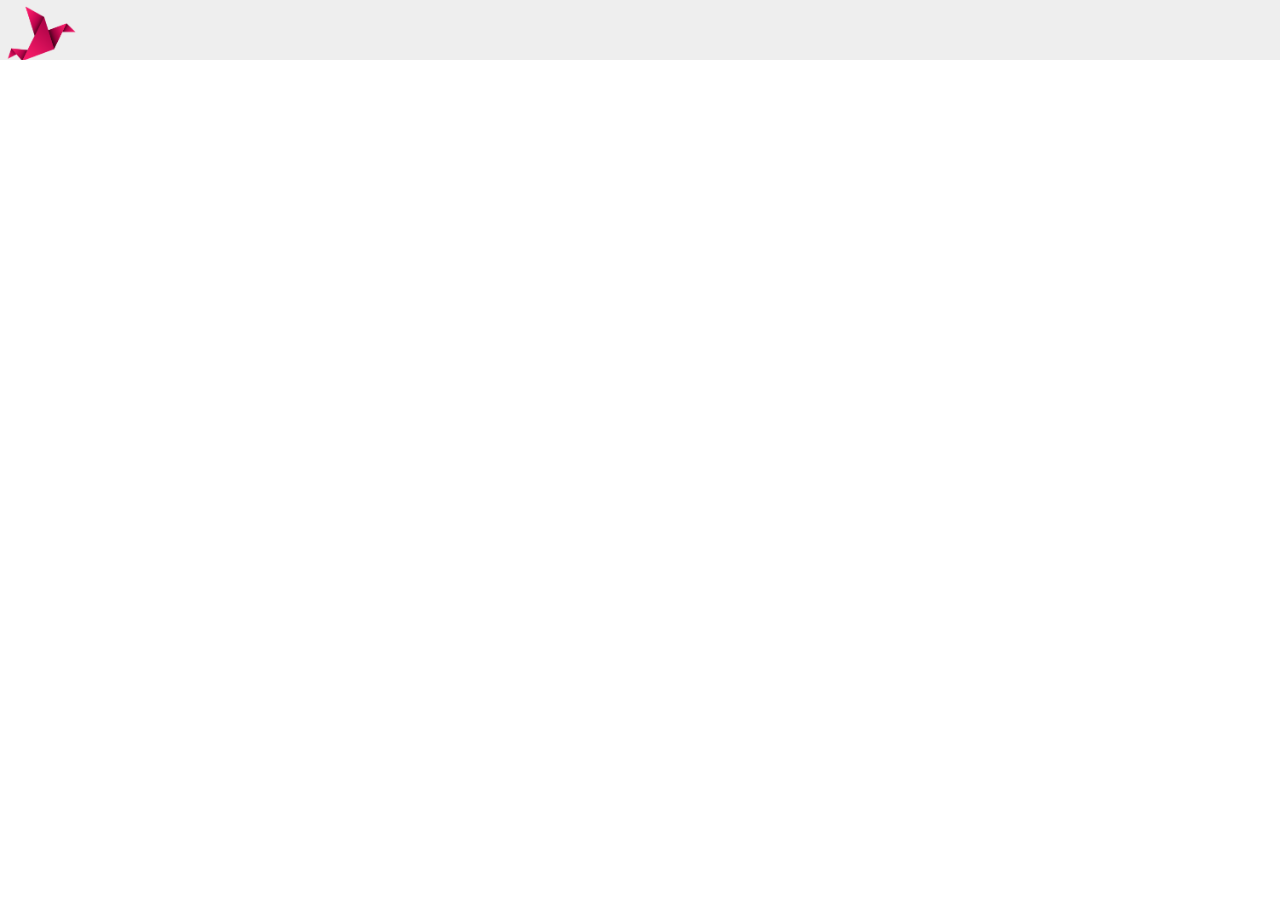
==== index.html @ 6f6ede5f "Add transition to note button" ====
<!DOCTYPE html>
<html ng-app="andeNote">

<head>
  <title>Crow</title>
  <meta name="viewport" content="width=device-width, initial-scale=1">

  <link rel="stylesheet" type="text/css" href="./lib/bootstrap/dist/css/bootstrap.css">
  <link rel="stylesheet" type="text/css" href="./lib/bootstrap-material-design/dist/css/material-fullpalette.css">
  <link rel="stylesheet" type="text/css" href="./lib/bootstrap-material-design/dist/css/ripples.css">
  <link rel="stylesheet" type="text/css" href="./css/lumx.css">

  <link rel="stylesheet" type="text/css" href="/lib/slidebars/dist/slidebars.min.css">

  <link rel="stylesheet" type="text/css" href="./lib/mdi/css/materialdesignicons.css">
  <link rel="stylesheet" type="text/css" href="http://fonts.googleapis.com/css?family=Lato:300|Vollkorn">

  <link rel="icon" href="favicon.png" type="image/x-icon">
  <link rel="stylesheet" type="text/css" href="/lib/slidebars/dist/slidebars.min.css">
  <link rel="stylesheet" type="text/css" href="./css/app.css">
  <link rel="stylesheet" type="text/css" href="./css/header.css">
  <link rel="stylesheet" type="text/css" href="./css/mobile-header.css">
  <link rel="stylesheet" type="text/css" href="./css/note-area.css">
  <link rel="stylesheet" type="text/css" href="./css/sidebar.css">
  <link rel="stylesheet" type="text/css" href="./css/mobile-note-area.css">
</head>

  <body ng-controller="NoteCtrl">
    <div ng-show='desktop'>
      <header></header>
      <div id="main-app" class="container-fluid">
        <div class="row">
          <sidebar></sidebar>
          <note-area></note-area>
        </div>
      </div>
    </div>
    <div ng-hide='desktop'>
      <div class="sb-slidebar sb-left .sb-style-push">
        <div class="sp-container">
          <div class="side-pane-logo">
            <img src="/imgs/crow.png">
          </div>
        </div>
        <div class="notes-bar">
          <button class="as-text view-notes note-button">
            <p id="m-notes">Notes</p>
          </button>
        </div>
      </div>
      <div id="sb-site">
        <mobile-header></mobile-header>
        <m-note-area></m-note-area>
      </div>
    </div>


  <script type="text/javascript" src="./lib/jquery/dist/jquery.js"></script>
  <script type="text/javascript" src="./lib/velocity/velocity.js"></script>
  <script type="text/javascript" src="./lib/moment/min/moment-with-locales.js"></script>
  <script type="text/javascript" src="./lib/bootstrap/dist/js/bootstrap.js"></script>
  <script type="text/javascript" src="./lib/bootstrap-material-design/dist/js/ripples.js"></script>
  <script type="text/javascript" src="./lib/bootstrap-material-design/dist/js/material.js"></script>
  <script type="text/javascript" src="./lib/slidebars/dist/slidebars.min.js"></script>
  <script type="text/javascript" src="./lib/angular/angular.js"></script>
  <script type="text/javascript" src="./lib/lumx/dist/lumx.js"></script>
  <script type="text/javascript" src="./lib/ssm/dist/ssm.min.js"></script>
  <script type="text/javascript" src="./js/app.js"></script>
  <script type="text/javascript" src="./js/controller.js"></script>
</body>


</html>
---- css/lumx.css ----
/*
 LumX v0.3.35
 (c) 2014-2015 LumApps http://ui.lumapps.com
 License: MIT
*/

html {
  font-family: sans-serif
}

article,
aside,
details,
figcaption,
figure,
footer,
header,
hgroup,
main,
menu,
nav,
section,
summary {
  display: block
}

audio,
canvas,
progress,
video {
  display: inline-block;
  vertical-align: baseline
}

audio:not([controls]) {
  display: none;
  height: 0
}

[hidden],
template {
  display: none
}

a {
  background-color: transparent
}

a:active,
a:hover {
  outline: 0
}

abbr[title] {
  border-bottom: 1px dotted
}

b,
strong {
  font-weight: 700
}

dfn {
  font-style: italic
}

h1 {
  font-size: 2em
}

mark {
  background: #ff0;
  color: #000
}

small {
  font-size: 80%
}

sub,
sup {
  font-size: 75%;
  line-height: 0;
  position: relative;
  vertical-align: baseline
}

sup {
  top: -.5em
}

sub {
  bottom: -.25em
}

img {
  border: 0
}

svg:not(:root) {
  overflow: hidden
}

hr {
  -moz-box-sizing: content-box;
  box-sizing: content-box;
  height: 0
}

pre {
  overflow: auto
}

code,
kbd,
pre,
samp {
  font-family: monospace, monospace;
  font-size: 1em
}

button,
input,
optgroup,
select,
textarea {
  color: inherit;
  font: inherit;
  margin: 0
}

button {
  overflow: visible
}

button,
select {
  text-transform: none
}

button,
html input[type=button],
input[type=reset],
input[type=submit] {
  -webkit-appearance: button;
  cursor: pointer
}

button[disabled],
html input[disabled] {
  cursor: default
}

button::-moz-focus-inner,
input::-moz-focus-inner {
  border: 0;
  padding: 0
}

input {
  line-height: normal
}

input[type=checkbox],
input[type=radio] {
  box-sizing: border-box;
  padding: 0
}

input[type=number]::-webkit-inner-spin-button,
input[type=number]::-webkit-outer-spin-button {
  height: auto
}

input[type=search] {
  -webkit-appearance: textfield;
  -moz-box-sizing: content-box;
  -webkit-box-sizing: content-box;
  box-sizing: content-box
}

input[type=search]::-webkit-search-cancel-button,
input[type=search]::-webkit-search-decoration {
  -webkit-appearance: none
}

fieldset {
  border: 1px solid silver
}

legend {
  border: 0
}

textarea {
  overflow: auto
}

optgroup {
  font-weight: 700
}

table {
  border-collapse: collapse;
  border-spacing: 0
}

html {
  -webkit-box-sizing: border-box;
  -moz-box-sizing: border-box;
  box-sizing: border-box
}

*,
:after,
:before {
  -webkit-box-sizing: inherit;
  -moz-box-sizing: inherit;
  box-sizing: inherit
}

blockquote,
body,
caption,
dd,
dl,
fieldset,
figure,
form,
h1,
h2,
h3,
h4,
h5,
h6,
hr,
legend,
ol,
p,
pre,
table,
td,
th,
ul {
  margin: 0;
  padding: 0
}

abbr[title],
dfn[title] {
  cursor: help
}

ins,
u {
  text-decoration: none
}

ins {
  border-bottom: 1px solid
}

html {
  font-size: 1em;
  line-height: 1.5;
  background-color: #EEE;
  color: rgba(0, 0, 0, .87);
  min-height: 100%;
  -webkit-text-size-adjust: 100%;
  -ms-text-size-adjust: 100%;
  -moz-osx-font-smoothing: grayscale;
  -webkit-font-smoothing: antialiased
}

img {
  display: block;
  max-width: 100%;
  font-style: italic
}

.gm-style img,
img[height],
img[width] {
  max-width: none
}

.img-round {
  border-radius: 50%
}

.paragraph address,
.paragraph blockquote,
.paragraph dl,
.paragraph fieldset,
.paragraph figure,
.paragraph h1,
.paragraph h2,
.paragraph h3,
.paragraph h4,
.paragraph h5,
.paragraph h6,
.paragraph hr,
.paragraph iframe,
.paragraph ol,
.paragraph p,
.paragraph pre,
.paragraph table,
.paragraph ul {
  margin-bottom: 24px
}

.paragraph address:last-child,
.paragraph blockquote:last-child,
.paragraph dl:last-child,
.paragraph fieldset:last-child,
.paragraph figure:last-child,
.paragraph h1:last-child,
.paragraph h2:last-child,
.paragraph h3:last-child,
.paragraph h4:last-child,
.paragraph h5:last-child,
.paragraph h6:last-child,
.paragraph hr:last-child,
.paragraph iframe:last-child,
.paragraph ol:last-child,
.paragraph p:last-child,
.paragraph pre:last-child,
.paragraph table:last-child,
.paragraph ul:last-child {
  margin-bottom: 0
}

.paragraph dd,
.paragraph ol,
.paragraph ul {
  margin-left: 48px
}

.paragraph a {
  text-decoration: none
}

.paragraph a:hover {
  text-decoration: underline
}

.checkbox__help,
.fs-caption,
.radio-button__help,
.switch__help {
  font-size: 12px;
  font-size: .75rem;
  font-weight: 400;
  line-height: 20px
}

@media screen and (max-width: 1023px) {
  .fs-body-1,
  .fs-body-2 {
    font-size: 14px;
    font-size: .875rem
  }
}

@media screen and (min-width: 1024px) {
  .fs-body-1,
  .fs-body-2 {
    font-size: 13px;
    font-size: .8125rem
  }
}

.fs-body-1 {
  font-weight: 400;
  line-height: 20px
}

.fs-body-2 {
  font-weight: 500;
  line-height: 24px
}

.fs-subhead,
.list-subheader {
  font-weight: 400;
  line-height: 24px
}

@media screen and (max-width: 1023px) {
  .fs-subhead,
  .list-subheader {
    font-size: 16px;
    font-size: 1rem
  }
}

@media screen and (min-width: 1024px) {
  .fs-subhead,
  .list-subheader {
    font-size: 15px;
    font-size: .9375rem
  }
}

.fs-title {
  font-size: 20px;
  font-size: 1.25rem;
  font-weight: 500;
  line-height: 28px
}

.fs-headline {
  font-size: 24px;
  font-size: 1.5rem;
  font-weight: 400;
  line-height: 32px
}

.fs-display-1 {
  font-size: 34px;
  font-size: 2.125rem;
  font-weight: 400;
  line-height: 40px
}

.fs-display-2 {
  font-size: 45px;
  font-size: 2.8125rem;
  font-weight: 400;
  line-height: 48px;
  letter-spacing: -1px
}

.fs-display-3 {
  font-size: 56px;
  font-size: 3.5rem;
  font-weight: 400;
  line-height: 64px;
  letter-spacing: -2px
}

.fs-display-4 {
  font-size: 112px;
  font-size: 7rem;
  font-weight: 300;
  line-height: 128px;
  letter-spacing: -5px
}

.tc-red-50 {
  color: #FFEBEE!important
}

.tc-pink-50 {
  color: #FCE4EC!important
}

.tc-purple-50 {
  color: #F3E5F5!important
}

.tc-deep-purple-50 {
  color: #EDE7F6!important
}

.tc-indigo-50 {
  color: #E8EAF6!important
}

.tc-blue-50 {
  color: #E3F2FD!important
}

.tc-light-blue-50 {
  color: #E1F5FE!important
}

.tc-teal-50 {
  color: #E0F2F1!important
}

.tc-green-50 {
  color: #E8F5E9!important
}

.tc-light-green-50 {
  color: #F1F8E9!important
}

.tc-lime-50 {
  color: #F9FBE7!important
}

.tc-yellow-50 {
  color: #FFFDE7!important
}

.tc-amber-50 {
  color: #FFF8E1!important
}

.tc-orange-50 {
  color: #FFF3E0!important
}

.tc-deep-orange-50 {
  color: #FBE9E7!important
}

.tc-brown-50 {
  color: #EFEBE9!important
}

.tc-grey-50 {
  color: #FAFAFA!important
}

.tc-blue-grey-50 {
  color: #ECEFF1!important
}

.tc-red-100 {
  color: #FFCDD2!important
}

.tc-pink-100 {
  color: #F8BBD0!important
}

.tc-purple-100 {
  color: #E1BEE7!important
}

.tc-deep-purple-100 {
  color: #D1C4E9!important
}

.tc-indigo-100 {
  color: #C5CAE9!important
}

.tc-blue-100 {
  color: #BBDEFB!important
}

.tc-light-blue-100 {
  color: #B3E5FC!important
}

.tc-teal-100 {
  color: #B2DFDB!important
}

.tc-green-100 {
  color: #C8E6C9!important
}

.tc-light-green-100 {
  color: #DCEDC8!important
}

.tc-lime-100 {
  color: #F0F4C3!important
}

.tc-yellow-100 {
  color: #FFF9C4!important
}

.tc-amber-100 {
  color: #FFECB3!important
}

.tc-orange-100 {
  color: #FFE0B2!important
}

.tc-deep-orange-100 {
  color: #FFCCBC!important
}

.tc-brown-100 {
  color: #D7CCC8!important
}

.tc-grey-100 {
  color: #F5F5F5!important
}

.tc-blue-grey-100 {
  color: #CFD8DC!important
}

.tc-red-200 {
  color: #EF9A9A!important
}

.tc-pink-200 {
  color: #F48FB1!important
}

.tc-purple-200 {
  color: #CE93D8!important
}

.tc-deep-purple-200 {
  color: #B39DDB!important
}

.tc-indigo-200 {
  color: #9FA8DA!important
}

.tc-blue-200 {
  color: #90CAF9!important
}

.tc-light-blue-200 {
  color: #81D4FA!important
}

.tc-teal-200 {
  color: #80CBC4!important
}

.tc-green-200 {
  color: #A5D6A7!important
}

.tc-light-green-200 {
  color: #C5E1A5!important
}

.tc-lime-200 {
  color: #E6EE9C!important
}

.tc-yellow-200 {
  color: #FFF59D!important
}

.tc-amber-200 {
  color: #FFE082!important
}

.tc-orange-200 {
  color: #FFCC80!important
}

.tc-deep-orange-200 {
  color: #FFAB91!important
}

.tc-brown-200 {
  color: #BCAAA4!important
}

.tc-grey-200 {
  color: #EEE!important
}

.tc-blue-grey-200 {
  color: #B0BEC5!important
}

.tc-red-300 {
  color: #E57373!important
}

.tc-pink-300 {
  color: #F06292!important
}

.tc-purple-300 {
  color: #BA68C8!important
}

.tc-deep-purple-300 {
  color: #9575CD!important
}

.tc-indigo-300 {
  color: #7986CB!important
}

.tc-blue-300 {
  color: #64B5F6!important
}

.tc-light-blue-300 {
  color: #4FC3F7!important
}

.tc-teal-300 {
  color: #4DB6AC!important
}

.tc-green-300 {
  color: #81C784!important
}

.tc-light-green-300 {
  color: #AED581!important
}

.tc-lime-300 {
  color: #DCE775!important
}

.tc-yellow-300 {
  color: #FFF176!important
}

.tc-amber-300 {
  color: #FFD54F!important
}

.tc-orange-300 {
  color: #FFB74D!important
}

.tc-deep-orange-300 {
  color: #FF8A65!important
}

.tc-brown-300 {
  color: #A1887F!important
}

.tc-grey-300 {
  color: #E0E0E0!important
}

.tc-blue-grey-300 {
  color: #90A4AE!important
}

.tc-red-400 {
  color: #EF5350!important
}

.tc-pink-400 {
  color: #EC407A!important
}

.tc-purple-400 {
  color: #AB47BC!important
}

.tc-deep-purple-400 {
  color: #7E57C2!important
}

.tc-indigo-400 {
  color: #5C6BC0!important
}

.tc-blue-400 {
  color: #42A5F5!important
}

.tc-light-blue-400 {
  color: #29B6F6!important
}

.tc-teal-400 {
  color: #26A69A!important
}

.tc-green-400 {
  color: #66BB6A!important
}

.tc-light-green-400 {
  color: #9CCC65!important
}

.tc-lime-400 {
  color: #D4E157!important
}

.tc-yellow-400 {
  color: #FFEE58!important
}

.tc-amber-400 {
  color: #FFCA28!important
}

.tc-orange-400 {
  color: #FFA726!important
}

.tc-deep-orange-400 {
  color: #FF7043!important
}

.tc-brown-400 {
  color: #8D6E63!important
}

.tc-grey-400 {
  color: #BDBDBD!important
}

.tc-blue-grey-400 {
  color: #78909C!important
}

.tc-red-500 {
  color: #F44336!important
}

.tc-pink-500 {
  color: #E91E63!important
}

.tc-purple-500 {
  color: #9C27B0!important
}

.tc-deep-purple-500 {
  color: #673AB7!important
}

.tc-indigo-500 {
  color: #3F51B5!important
}

.tc-blue-500 {
  color: #2196F3!important
}

.tc-light-blue-500 {
  color: #03A9F4!important
}

.tc-teal-500 {
  color: #009688!important
}

.tc-green-500 {
  color: #4CAF50!important
}

.tc-light-green-500 {
  color: #8BC34A!important
}

.tc-lime-500 {
  color: #CDDC39!important
}

.tc-yellow-500 {
  color: #FFEB3B!important
}

.tc-amber-500 {
  color: #FFC107!important
}

.tc-orange-500 {
  color: #FF9800!important
}

.tc-deep-orange-500 {
  color: #FF5722!important
}

.tc-brown-500 {
  color: #795548!important
}

.tc-grey-500 {
  color: #9E9E9E!important
}

.tc-blue-grey-500 {
  color: #607D8B!important
}

.tc-red-600 {
  color: #E53935!important
}

.tc-pink-600 {
  color: #D81B60!important
}

.tc-purple-600 {
  color: #8E24AA!important
}

.tc-deep-purple-600 {
  color: #5E35B1!important
}

.tc-indigo-600 {
  color: #3949AB!important
}

.tc-blue-600 {
  color: #1E88E5!important
}

.tc-light-blue-600 {
  color: #039BE5!important
}

.tc-teal-600 {
  color: #00897B!important
}

.tc-green-600 {
  color: #43A047!important
}

.tc-light-green-600 {
  color: #7CB342!important
}

.tc-lime-600 {
  color: #C0CA33!important
}

.tc-yellow-600 {
  color: #FDD835!important
}

.tc-amber-600 {
  color: #FFB300!important
}

.tc-orange-600 {
  color: #FB8C00!important
}

.tc-deep-orange-600 {
  color: #F4511E!important
}

.tc-brown-600 {
  color: #6D4C41!important
}

.tc-grey-600 {
  color: #757575!important
}

.tc-blue-grey-600 {
  color: #546E7A!important
}

.tc-red-700 {
  color: #D32F2F!important
}

.tc-pink-700 {
  color: #C2185B!important
}

.tc-purple-700 {
  color: #7B1FA2!important
}

.tc-deep-purple-700 {
  color: #512DA8!important
}

.tc-indigo-700 {
  color: #303F9F!important
}

.tc-blue-700 {
  color: #1976D2!important
}

.tc-light-blue-700 {
  color: #0288D1!important
}

.tc-teal-700 {
  color: #00796B!important
}

.tc-green-700 {
  color: #388E3C!important
}

.tc-light-green-700 {
  color: #689F38!important
}

.tc-lime-700 {
  color: #AFB42B!important
}

.tc-yellow-700 {
  color: #FBC02D!important
}

.tc-amber-700 {
  color: #FFA000!important
}

.tc-orange-700 {
  color: #F57C00!important
}

.tc-deep-orange-700 {
  color: #E64A19!important
}

.tc-brown-700 {
  color: #5D4037!important
}

.tc-grey-700 {
  color: #616161!important
}

.tc-blue-grey-700 {
  color: #455A64!important
}

.tc-red-800 {
  color: #C62828!important
}

.tc-pink-800 {
  color: #AD1457!important
}

.tc-purple-800 {
  color: #6A1B9A!important
}

.tc-deep-purple-800 {
  color: #4527A0!important
}

.tc-indigo-800 {
  color: #283593!important
}

.tc-blue-800 {
  color: #1565C0!important
}

.tc-light-blue-800 {
  color: #0277BD!important
}

.tc-teal-800 {
  color: #00695C!important
}

.tc-green-800 {
  color: #2E7D32!important
}

.tc-light-green-800 {
  color: #558B2F!important
}

.tc-lime-800 {
  color: #9E9D24!important
}

.tc-yellow-800 {
  color: #F9A825!important
}

.tc-amber-800 {
  color: #FF8F00!important
}

.tc-orange-800 {
  color: #EF6C00!important
}

.tc-deep-orange-800 {
  color: #D84315!important
}

.tc-brown-800 {
  color: #4E342E!important
}

.tc-grey-800 {
  color: #424242!important
}

.tc-blue-grey-800 {
  color: #37474F!important
}

.tc-red-900 {
  color: #B71C1C!important
}

.tc-pink-900 {
  color: #880E4F!important
}

.tc-purple-900 {
  color: #4A148C!important
}

.tc-deep-purple-900 {
  color: #311B92!important
}

.tc-indigo-900 {
  color: #1A237E!important
}

.tc-blue-900 {
  color: #0D47A1!important
}

.tc-light-blue-900 {
  color: #01579B!important
}

.tc-teal-900 {
  color: #004D40!important
}

.tc-green-900 {
  color: #1B5E20!important
}

.tc-light-green-900 {
  color: #33691E!important
}

.tc-lime-900 {
  color: #827717!important
}

.tc-yellow-900 {
  color: #F57F17!important
}

.tc-amber-900 {
  color: #FF6F00!important
}

.tc-orange-900 {
  color: #E65100!important
}

.tc-deep-orange-900 {
  color: #BF360C!important
}

.tc-brown-900 {
  color: #3E2723!important
}

.tc-grey-900 {
  color: #212121!important
}

.tc-blue-grey-900 {
  color: #263238!important
}

.tc-red-A100 {
  color: #FF8A80!important
}

.tc-pink-A100 {
  color: #FF80AB!important
}

.tc-purple-A100 {
  color: #EA80FC!important
}

.tc-deep-purple-A100 {
  color: #B388FF!important
}

.tc-indigo-A100 {
  color: #8C9EFF!important
}

.tc-blue-A100 {
  color: #82B1FF!important
}

.tc-light-blue-A100 {
  color: #80D8FF!important
}

.tc-teal-A100 {
  color: #A7FFEB!important
}

.tc-green-A100 {
  color: #B9F6CA!important
}

.tc-light-green-A100 {
  color: #CCFF90!important
}

.tc-lime-A100 {
  color: #F4FF81!important
}

.tc-yellow-A100 {
  color: #FFFF8D!important
}

.tc-amber-A100 {
  color: #FFE57F!important
}

.tc-orange-A100 {
  color: #FFD180!important
}

.tc-deep-orange-A100 {
  color: #FF9E80!important
}

.tc-red-A200 {
  color: #FF5252!important
}

.tc-pink-A200 {
  color: #FF4081!important
}

.tc-purple-A200 {
  color: #E040FB!important
}

.tc-deep-purple-A200 {
  color: #7C4DFF!important
}

.tc-indigo-A200 {
  color: #536DFE!important
}

.tc-blue-A200 {
  color: #448AFF!important
}

.tc-light-blue-A200 {
  color: #40C4FF!important
}

.tc-teal-A200 {
  color: #64FFDA!important
}

.tc-green-A200 {
  color: #69F0AE!important
}

.tc-light-green-A200 {
  color: #B2FF59!important
}

.tc-lime-A200 {
  color: #EEFF41!important
}

.tc-yellow-A200 {
  color: #FF0!important
}

.tc-amber-A200 {
  color: #FFD740!important
}

.tc-orange-A200 {
  color: #FFAB40!important
}

.tc-deep-orange-A200 {
  color: #FF6E40!important
}

.tc-red-A400 {
  color: #FF1744!important
}

.tc-pink-A400 {
  color: #F50057!important
}

.tc-purple-A400 {
  color: #D500F9!important
}

.tc-deep-purple-A400 {
  color: #651FFF!important
}

.tc-indigo-A400 {
  color: #3D5AFE!important
}

.tc-blue-A400 {
  color: #2979FF!important
}

.tc-light-blue-A400 {
  color: #00B0FF!important
}

.tc-teal-A400 {
  color: #1DE9B6!important
}

.tc-green-A400 {
  color: #00E676!important
}

.tc-light-green-A400 {
  color: #76FF03!important
}

.tc-lime-A400 {
  color: #C6FF00!important
}

.tc-yellow-A400 {
  color: #FFEA00!important
}

.tc-amber-A400 {
  color: #FFC400!important
}

.tc-orange-A400 {
  color: #FF9100!important
}

.tc-deep-orange-A400 {
  color: #FF3D00!important
}

.tc-red-A700 {
  color: #D50000!important
}

.tc-pink-A700 {
  color: #C51162!important
}

.tc-purple-A700 {
  color: #A0F!important
}

.tc-deep-purple-A700 {
  color: #6200EA!important
}

.tc-indigo-A700 {
  color: #304FFE!important
}

.tc-blue-A700 {
  color: #2962FF!important
}

.tc-light-blue-A700 {
  color: #0091EA!important
}

.tc-teal-A700 {
  color: #00BFA5!important
}

.tc-green-A700 {
  color: #00C853!important
}

.tc-light-green-A700 {
  color: #64DD17!important
}

.tc-lime-A700 {
  color: #AEEA00!important
}

.tc-yellow-A700 {
  color: #FFD600!important
}

.tc-amber-A700 {
  color: #FFAB00!important
}

.tc-orange-A700 {
  color: #FF6D00!important
}

.tc-deep-orange-A700 {
  color: #DD2C00!important
}

.tc-black {
  color: #000!important
}

.tc-black-1 {
  color: rgba(0, 0, 0, .87)!important
}

.tc-black-2 {
  color: rgba(0, 0, 0, .54)!important
}

.tc-black-3 {
  color: rgba(0, 0, 0, .26)!important
}

.tc-black-4 {
  color: rgba(0, 0, 0, .12)!important
}

.tc-white,
.tc-white-1 {
  color: #FFF!important
}

.tc-white-2 {
  color: rgba(255, 255, 255, .7)!important
}

.tc-white-3 {
  color: rgba(255, 255, 255, .3)!important
}

.tc-white-4 {
  color: rgba(255, 255, 255, .12)!important
}

.bgc-red-50 {
  background-color: #FFEBEE!important
}

.bgc-pink-50 {
  background-color: #FCE4EC!important
}

.bgc-purple-50 {
  background-color: #F3E5F5!important
}

.bgc-deep-purple-50 {
  background-color: #EDE7F6!important
}

.bgc-indigo-50 {
  background-color: #E8EAF6!important
}

.bgc-blue-50 {
  background-color: #E3F2FD!important
}

.bgc-light-blue-50 {
  background-color: #E1F5FE!important
}

.bgc-teal-50 {
  background-color: #E0F2F1!important
}

.bgc-green-50 {
  background-color: #E8F5E9!important
}

.bgc-light-green-50 {
  background-color: #F1F8E9!important
}

.bgc-lime-50 {
  background-color: #F9FBE7!important
}

.bgc-yellow-50 {
  background-color: #FFFDE7!important
}

.bgc-amber-50 {
  background-color: #FFF8E1!important
}

.bgc-orange-50 {
  background-color: #FFF3E0!important
}

.bgc-deep-orange-50 {
  background-color: #FBE9E7!important
}

.bgc-brown-50 {
  background-color: #EFEBE9!important
}

.bgc-grey-50 {
  background-color: #FAFAFA!important
}

.bgc-blue-grey-50 {
  background-color: #ECEFF1!important
}

.bgc-red-100 {
  background-color: #FFCDD2!important
}

.bgc-pink-100 {
  background-color: #F8BBD0!important
}

.bgc-purple-100 {
  background-color: #E1BEE7!important
}

.bgc-deep-purple-100 {
  background-color: #D1C4E9!important
}

.bgc-indigo-100 {
  background-color: #C5CAE9!important
}

.bgc-blue-100 {
  background-color: #BBDEFB!important
}

.bgc-light-blue-100 {
  background-color: #B3E5FC!important
}

.bgc-teal-100 {
  background-color: #B2DFDB!important
}

.bgc-green-100 {
  background-color: #C8E6C9!important
}

.bgc-light-green-100 {
  background-color: #DCEDC8!important
}

.bgc-lime-100 {
  background-color: #F0F4C3!important
}

.bgc-yellow-100 {
  background-color: #FFF9C4!important
}

.bgc-amber-100 {
  background-color: #FFECB3!important
}

.bgc-orange-100 {
  background-color: #FFE0B2!important
}

.bgc-deep-orange-100 {
  background-color: #FFCCBC!important
}

.bgc-brown-100 {
  background-color: #D7CCC8!important
}

.bgc-grey-100 {
  background-color: #F5F5F5!important
}

.bgc-blue-grey-100 {
  background-color: #CFD8DC!important
}

.bgc-red-200 {
  background-color: #EF9A9A!important
}

.bgc-pink-200 {
  background-color: #F48FB1!important
}

.bgc-purple-200 {
  background-color: #CE93D8!important
}

.bgc-deep-purple-200 {
  background-color: #B39DDB!important
}

.bgc-indigo-200 {
  background-color: #9FA8DA!important
}

.bgc-blue-200 {
  background-color: #90CAF9!important
}

.bgc-light-blue-200 {
  background-color: #81D4FA!important
}

.bgc-teal-200 {
  background-color: #80CBC4!important
}

.bgc-green-200 {
  background-color: #A5D6A7!important
}

.bgc-light-green-200 {
  background-color: #C5E1A5!important
}

.bgc-lime-200 {
  background-color: #E6EE9C!important
}

.bgc-yellow-200 {
  background-color: #FFF59D!important
}

.bgc-amber-200 {
  background-color: #FFE082!important
}

.bgc-orange-200 {
  background-color: #FFCC80!important
}

.bgc-deep-orange-200 {
  background-color: #FFAB91!important
}

.bgc-brown-200 {
  background-color: #BCAAA4!important
}

.bgc-grey-200 {
  background-color: #EEE!important
}

.bgc-blue-grey-200 {
  background-color: #B0BEC5!important
}

.bgc-red-300 {
  background-color: #E57373!important
}

.bgc-pink-300 {
  background-color: #F06292!important
}

.bgc-purple-300 {
  background-color: #BA68C8!important
}

.bgc-deep-purple-300 {
  background-color: #9575CD!important
}

.bgc-indigo-300 {
  background-color: #7986CB!important
}

.bgc-blue-300 {
  background-color: #64B5F6!important
}

.bgc-light-blue-300 {
  background-color: #4FC3F7!important
}

.bgc-teal-300 {
  background-color: #4DB6AC!important
}

.bgc-green-300 {
  background-color: #81C784!important
}

.bgc-light-green-300 {
  background-color: #AED581!important
}

.bgc-lime-300 {
  background-color: #DCE775!important
}

.bgc-yellow-300 {
  background-color: #FFF176!important
}

.bgc-amber-300 {
  background-color: #FFD54F!important
}

.bgc-orange-300 {
  background-color: #FFB74D!important
}

.bgc-deep-orange-300 {
  background-color: #FF8A65!important
}

.bgc-brown-300 {
  background-color: #A1887F!important
}

.bgc-grey-300 {
  background-color: #E0E0E0!important
}

.bgc-blue-grey-300 {
  background-color: #90A4AE!important
}

.bgc-red-400 {
  background-color: #EF5350!important
}

.bgc-pink-400 {
  background-color: #EC407A!important
}

.bgc-purple-400 {
  background-color: #AB47BC!important
}

.bgc-deep-purple-400 {
  background-color: #7E57C2!important
}

.bgc-indigo-400 {
  background-color: #5C6BC0!important
}

.bgc-blue-400 {
  background-color: #42A5F5!important
}

.bgc-light-blue-400 {
  background-color: #29B6F6!important
}

.bgc-teal-400 {
  background-color: #26A69A!important
}

.bgc-green-400 {
  background-color: #66BB6A!important
}

.bgc-light-green-400 {
  background-color: #9CCC65!important
}

.bgc-lime-400 {
  background-color: #D4E157!important
}

.bgc-yellow-400 {
  background-color: #FFEE58!important
}

.bgc-amber-400 {
  background-color: #FFCA28!important
}

.bgc-orange-400 {
  background-color: #FFA726!important
}

.bgc-deep-orange-400 {
  background-color: #FF7043!important
}

.bgc-brown-400 {
  background-color: #8D6E63!important
}

.bgc-grey-400 {
  background-color: #BDBDBD!important
}

.bgc-blue-grey-400 {
  background-color: #78909C!important
}

.bgc-red-500 {
  background-color: #F44336!important
}

.bgc-pink-500 {
  background-color: #E91E63!important
}

.bgc-purple-500 {
  background-color: #9C27B0!important
}

.bgc-deep-purple-500 {
  background-color: #673AB7!important
}

.bgc-indigo-500 {
  background-color: #3F51B5!important
}

.bgc-blue-500 {
  background-color: #2196F3!important
}

.bgc-light-blue-500 {
  background-color: #03A9F4!important
}

.bgc-teal-500 {
  background-color: #009688!important
}

.bgc-green-500 {
  background-color: #4CAF50!important
}

.bgc-light-green-500 {
  background-color: #8BC34A!important
}

.bgc-lime-500 {
  background-color: #CDDC39!important
}

.bgc-yellow-500 {
  background-color: #FFEB3B!important
}

.bgc-amber-500 {
  background-color: #FFC107!important
}

.bgc-orange-500 {
  background-color: #FF9800!important
}

.bgc-deep-orange-500 {
  background-color: #FF5722!important
}

.bgc-brown-500 {
  background-color: #795548!important
}

.bgc-grey-500 {
  background-color: #9E9E9E!important
}

.bgc-blue-grey-500 {
  background-color: #607D8B!important
}

.bgc-red-600 {
  background-color: #E53935!important
}

.bgc-pink-600 {
  background-color: #D81B60!important
}

.bgc-purple-600 {
  background-color: #8E24AA!important
}

.bgc-deep-purple-600 {
  background-color: #5E35B1!important
}

.bgc-indigo-600 {
  background-color: #3949AB!important
}

.bgc-blue-600 {
  background-color: #1E88E5!important
}

.bgc-light-blue-600 {
  background-color: #039BE5!important
}

.bgc-teal-600 {
  background-color: #00897B!important
}

.bgc-green-600 {
  background-color: #43A047!important
}

.bgc-light-green-600 {
  background-color: #7CB342!important
}

.bgc-lime-600 {
  background-color: #C0CA33!important
}

.bgc-yellow-600 {
  background-color: #FDD835!important
}

.bgc-amber-600 {
  background-color: #FFB300!important
}

.bgc-orange-600 {
  background-color: #FB8C00!important
}

.bgc-deep-orange-600 {
  background-color: #F4511E!important
}

.bgc-brown-600 {
  background-color: #6D4C41!important
}

.bgc-grey-600 {
  background-color: #757575!important
}

.bgc-blue-grey-600 {
  background-color: #546E7A!important
}

.bgc-red-700 {
  background-color: #D32F2F!important
}

.bgc-pink-700 {
  background-color: #C2185B!important
}

.bgc-purple-700 {
  background-color: #7B1FA2!important
}

.bgc-deep-purple-700 {
  background-color: #512DA8!important
}

.bgc-indigo-700 {
  background-color: #303F9F!important
}

.bgc-blue-700 {
  background-color: #1976D2!important
}

.bgc-light-blue-700 {
  background-color: #0288D1!important
}

.bgc-teal-700 {
  background-color: #00796B!important
}

.bgc-green-700 {
  background-color: #388E3C!important
}

.bgc-light-green-700 {
  background-color: #689F38!important
}

.bgc-lime-700 {
  background-color: #AFB42B!important
}

.bgc-yellow-700 {
  background-color: #FBC02D!important
}

.bgc-amber-700 {
  background-color: #FFA000!important
}

.bgc-orange-700 {
  background-color: #F57C00!important
}

.bgc-deep-orange-700 {
  background-color: #E64A19!important
}

.bgc-brown-700 {
  background-color: #5D4037!important
}

.bgc-grey-700 {
  background-color: #616161!important
}

.bgc-blue-grey-700 {
  background-color: #455A64!important
}

.bgc-red-800 {
  background-color: #C62828!important
}

.bgc-pink-800 {
  background-color: #AD1457!important
}

.bgc-purple-800 {
  background-color: #6A1B9A!important
}

.bgc-deep-purple-800 {
  background-color: #4527A0!important
}

.bgc-indigo-800 {
  background-color: #283593!important
}

.bgc-blue-800 {
  background-color: #1565C0!important
}

.bgc-light-blue-800 {
  background-color: #0277BD!important
}

.bgc-teal-800 {
  background-color: #00695C!important
}

.bgc-green-800 {
  background-color: #2E7D32!important
}

.bgc-light-green-800 {
  background-color: #558B2F!important
}

.bgc-lime-800 {
  background-color: #9E9D24!important
}

.bgc-yellow-800 {
  background-color: #F9A825!important
}

.bgc-amber-800 {
  background-color: #FF8F00!important
}

.bgc-orange-800 {
  background-color: #EF6C00!important
}

.bgc-deep-orange-800 {
  background-color: #D84315!important
}

.bgc-brown-800 {
  background-color: #4E342E!important
}

.bgc-grey-800 {
  background-color: #424242!important
}

.bgc-blue-grey-800 {
  background-color: #37474F!important
}

.bgc-red-900 {
  background-color: #B71C1C!important
}

.bgc-pink-900 {
  background-color: #880E4F!important
}

.bgc-purple-900 {
  background-color: #4A148C!important
}

.bgc-deep-purple-900 {
  background-color: #311B92!important
}

.bgc-indigo-900 {
  background-color: #1A237E!important
}

.bgc-blue-900 {
  background-color: #0D47A1!important
}

.bgc-light-blue-900 {
  background-color: #01579B!important
}

.bgc-teal-900 {
  background-color: #004D40!important
}

.bgc-green-900 {
  background-color: #1B5E20!important
}

.bgc-light-green-900 {
  background-color: #33691E!important
}

.bgc-lime-900 {
  background-color: #827717!important
}

.bgc-yellow-900 {
  background-color: #F57F17!important
}

.bgc-amber-900 {
  background-color: #FF6F00!important
}

.bgc-orange-900 {
  background-color: #E65100!important
}

.bgc-deep-orange-900 {
  background-color: #BF360C!important
}

.bgc-brown-900 {
  background-color: #3E2723!important
}

.bgc-grey-900 {
  background-color: #212121!important
}

.bgc-blue-grey-900 {
  background-color: #263238!important
}

.bgc-red-A100 {
  background-color: #FF8A80!important
}

.bgc-pink-A100 {
  background-color: #FF80AB!important
}

.bgc-purple-A100 {
  background-color: #EA80FC!important
}

.bgc-deep-purple-A100 {
  background-color: #B388FF!important
}

.bgc-indigo-A100 {
  background-color: #8C9EFF!important
}

.bgc-blue-A100 {
  background-color: #82B1FF!important
}

.bgc-light-blue-A100 {
  background-color: #80D8FF!important
}

.bgc-teal-A100 {
  background-color: #A7FFEB!important
}

.bgc-green-A100 {
  background-color: #B9F6CA!important
}

.bgc-light-green-A100 {
  background-color: #CCFF90!important
}

.bgc-lime-A100 {
  background-color: #F4FF81!important
}

.bgc-yellow-A100 {
  background-color: #FFFF8D!important
}

.bgc-amber-A100 {
  background-color: #FFE57F!important
}

.bgc-orange-A100 {
  background-color: #FFD180!important
}

.bgc-deep-orange-A100 {
  background-color: #FF9E80!important
}

.bgc-red-A200 {
  background-color: #FF5252!important
}

.bgc-pink-A200 {
  background-color: #FF4081!important
}

.bgc-purple-A200 {
  background-color: #E040FB!important
}

.bgc-deep-purple-A200 {
  background-color: #7C4DFF!important
}

.bgc-indigo-A200 {
  background-color: #536DFE!important
}

.bgc-blue-A200 {
  background-color: #448AFF!important
}

.bgc-light-blue-A200 {
  background-color: #40C4FF!important
}

.bgc-teal-A200 {
  background-color: #64FFDA!important
}

.bgc-green-A200 {
  background-color: #69F0AE!important
}

.bgc-light-green-A200 {
  background-color: #B2FF59!important
}

.bgc-lime-A200 {
  background-color: #EEFF41!important
}

.bgc-yellow-A200 {
  background-color: #FF0!important
}

.bgc-amber-A200 {
  background-color: #FFD740!important
}

.bgc-orange-A200 {
  background-color: #FFAB40!important
}

.bgc-deep-orange-A200 {
  background-color: #FF6E40!important
}

.bgc-red-A400 {
  background-color: #FF1744!important
}

.bgc-pink-A400 {
  background-color: #F50057!important
}

.bgc-purple-A400 {
  background-color: #D500F9!important
}

.bgc-deep-purple-A400 {
  background-color: #651FFF!important
}

.bgc-indigo-A400 {
  background-color: #3D5AFE!important
}

.bgc-blue-A400 {
  background-color: #2979FF!important
}

.bgc-light-blue-A400 {
  background-color: #00B0FF!important
}

.bgc-teal-A400 {
  background-color: #1DE9B6!important
}

.bgc-green-A400 {
  background-color: #00E676!important
}

.bgc-light-green-A400 {
  background-color: #76FF03!important
}

.bgc-lime-A400 {
  background-color: #C6FF00!important
}

.bgc-yellow-A400 {
  background-color: #FFEA00!important
}

.bgc-amber-A400 {
  background-color: #FFC400!important
}

.bgc-orange-A400 {
  background-color: #FF9100!important
}

.bgc-deep-orange-A400 {
  background-color: #FF3D00!important
}

.bgc-red-A700 {
  background-color: #D50000!important
}

.bgc-pink-A700 {
  background-color: #C51162!important
}

.bgc-purple-A700 {
  background-color: #A0F!important
}

.bgc-deep-purple-A700 {
  background-color: #6200EA!important
}

.bgc-indigo-A700 {
  background-color: #304FFE!important
}

.bgc-blue-A700 {
  background-color: #2962FF!important
}

.bgc-light-blue-A700 {
  background-color: #0091EA!important
}

.bgc-teal-A700 {
  background-color: #00BFA5!important
}

.bgc-green-A700 {
  background-color: #00C853!important
}

.bgc-light-green-A700 {
  background-color: #64DD17!important
}

.bgc-lime-A700 {
  background-color: #AEEA00!important
}

.bgc-yellow-A700 {
  background-color: #FFD600!important
}

.bgc-amber-A700 {
  background-color: #FFAB00!important
}

.bgc-orange-A700 {
  background-color: #FF6D00!important
}

.bgc-deep-orange-A700 {
  background-color: #DD2C00!important
}

.bgc-black {
  background-color: #000!important
}

.bgc-black-1 {
  background-color: rgba(0, 0, 0, .87)!important
}

.bgc-black-2 {
  background-color: rgba(0, 0, 0, .54)!important
}

.bgc-black-3 {
  background-color: rgba(0, 0, 0, .26)!important
}

.bgc-black-4 {
  background-color: rgba(0, 0, 0, .12)!important
}

.bgc-white,
.bgc-white-1 {
  background-color: #FFF!important
}

.bgc-white-2 {
  background-color: rgba(255, 255, 255, .7)!important
}

.bgc-white-3 {
  background-color: rgba(255, 255, 255, .3)!important
}

.bgc-white-4 {
  background-color: rgba(255, 255, 255, .12)!important
}

.zero-whole {
  width: 0!important
}

.one-whole {
  width: 100%!important
}

.five-tenths,
.four-eighths,
.one-half,
.six-twelfths,
.three-sixths,
.two-quarters {
  width: 50%!important
}

.four-twelfths,
.one-third,
.three-ninths,
.two-sixths {
  width: 33.3333333%!important
}

.eight-twelfths,
.four-sixths,
.six-ninths,
.two-thirds {
  width: 66.6666666%!important
}

.one-quarter,
.three-twelfths,
.two-eighths {
  width: 25%!important
}

.nine-twelfths,
.six-eighths,
.three-quarters {
  width: 75%!important
}

.one-fifth,
.two-tenths {
  width: 20%!important
}

.four-tenths,
.two-fifths {
  width: 40%!important
}

.six-tenths,
.three-fifths {
  width: 60%!important
}

.eight-tenths,
.four-fifths {
  width: 80%!important
}

.one-sixth,
.two-twelfths {
  width: 16.6666666%!important
}

.five-sixths,
.ten-twelfths {
  width: 83.3333333%!important
}

.one-eighth {
  width: 12.5%!important
}

.three-eighths {
  width: 37.5%!important
}

.five-eighths {
  width: 62.5%!important
}

.seven-eighths {
  width: 87.5%!important
}

.one-ninth {
  width: 11.1111111%!important
}

.two-ninths {
  width: 22.2222222%!important
}

.four-ninths {
  width: 44.4444444%!important
}

.five-ninths {
  width: 55.5555555%!important
}

.seven-ninths {
  width: 77.7777777%!important
}

.eight-ninths {
  width: 88.8888888%!important
}

.one-tenth {
  width: 10%!important
}

.three-tenths {
  width: 30%!important
}

.seven-tenths {
  width: 70%!important
}

.nine-tenths {
  width: 90%!important
}

.one-twelfth {
  width: 8.3333333%!important
}

.five-twelfths {
  width: 41.6666666%!important
}

.seven-twelfths {
  width: 58.3333333%!important
}

.eleven-twelfths {
  width: 91.6666666%!important
}

.m {
  margin: 8px!important
}

.mt {
  margin-top: 8px!important
}

.mr {
  margin-right: 8px!important
}

.mb {
  margin-bottom: 8px!important
}

.ml {
  margin-left: 8px!important
}

.mh {
  margin-right: 8px!important;
  margin-left: 8px!important
}

.mv {
  margin-top: 8px!important;
  margin-bottom: 8px!important
}

.m- {
  margin: 4px!important
}

.mt- {
  margin-top: 4px!important
}

.mr- {
  margin-right: 4px!important
}

.mb- {
  margin-bottom: 4px!important
}

.ml- {
  margin-left: 4px!important
}

.mh- {
  margin-right: 4px!important;
  margin-left: 4px!important
}

.mv- {
  margin-top: 4px!important;
  margin-bottom: 4px!important
}

.m\+ {
  margin: 16px!important
}

.mt\+ {
  margin-top: 16px!important
}

.mr\+ {
  margin-right: 16px!important
}

.mb\+ {
  margin-bottom: 16px!important
}

.ml\+ {
  margin-left: 16px!important
}

.mh\+ {
  margin-right: 16px!important;
  margin-left: 16px!important
}

.mv\+ {
  margin-top: 16px!important;
  margin-bottom: 16px!important
}

.m\+\+ {
  margin: 24px!important
}

.mt\+\+ {
  margin-top: 24px!important
}

.mr\+\+ {
  margin-right: 24px!important
}

.mb\+\+ {
  margin-bottom: 24px!important
}

.ml\+\+ {
  margin-left: 24px!important
}

.mh\+\+ {
  margin-right: 24px!important;
  margin-left: 24px!important
}

.mv\+\+ {
  margin-top: 24px!important;
  margin-bottom: 24px!important
}

.m\+\+\+ {
  margin: 32px!important
}

.mt\+\+\+ {
  margin-top: 32px!important
}

.mr\+\+\+ {
  margin-right: 32px!important
}

.mb\+\+\+ {
  margin-bottom: 32px!important
}

.ml\+\+\+ {
  margin-left: 32px!important
}

.mh\+\+\+ {
  margin-right: 32px!important;
  margin-left: 32px!important
}

.mv\+\+\+ {
  margin-top: 32px!important;
  margin-bottom: 32px!important
}

.m0 {
  margin: 0!important
}

.mt0 {
  margin-top: 0!important
}

.mr0 {
  margin-right: 0!important
}

.mb0 {
  margin-bottom: 0!important
}

.ml0 {
  margin-left: 0!important
}

.mh0 {
  margin-right: 0!important;
  margin-left: 0!important
}

.mv0 {
  margin-top: 0!important;
  margin-bottom: 0!important
}

.p {
  padding: 8px!important
}

.pt {
  padding-top: 8px!important
}

.pr {
  padding-right: 8px!important
}

.pb {
  padding-bottom: 8px!important
}

.pl {
  padding-left: 8px!important
}

.ph {
  padding-right: 8px!important;
  padding-left: 8px!important
}

.pv {
  padding-top: 8px!important;
  padding-bottom: 8px!important
}

.p- {
  padding: 4px!important
}

.pt- {
  padding-top: 4px!important
}

.pr- {
  padding-right: 4px!important
}

.pb- {
  padding-bottom: 4px!important
}

.pl- {
  padding-left: 4px!important
}

.ph- {
  padding-right: 4px!important;
  padding-left: 4px!important
}

.pv- {
  padding-top: 4px!important;
  padding-bottom: 4px!important
}

.p\+ {
  padding: 16px!important
}

.pt\+ {
  padding-top: 16px!important
}

.pr\+ {
  padding-right: 16px!important
}

.pb\+ {
  padding-bottom: 16px!important
}

.pl\+ {
  padding-left: 16px!important
}

.ph\+ {
  padding-right: 16px!important;
  padding-left: 16px!important
}

.pv\+ {
  padding-top: 16px!important;
  padding-bottom: 16px!important
}

.p\+\+ {
  padding: 24px!important
}

.pt\+\+ {
  padding-top: 24px!important
}

.pr\+\+ {
  padding-right: 24px!important
}

.pb\+\+ {
  padding-bottom: 24px!important
}

.pl\+\+ {
  padding-left: 24px!important
}

.ph\+\+ {
  padding-right: 24px!important;
  padding-left: 24px!important
}

.pv\+\+ {
  padding-top: 24px!important;
  padding-bottom: 24px!important
}

.p\+\+\+ {
  padding: 32px!important
}

.pt\+\+\+ {
  padding-top: 32px!important
}

.pr\+\+\+ {
  padding-right: 32px!important
}

.pb\+\+\+ {
  padding-bottom: 32px!important
}

.pl\+\+\+ {
  padding-left: 32px!important
}

.ph\+\+\+ {
  padding-right: 32px!important;
  padding-left: 32px!important
}

.pv\+\+\+ {
  padding-top: 32px!important;
  padding-bottom: 32px!important
}

.p0 {
  padding: 0!important
}

.pt0 {
  padding-top: 0!important
}

.pr0 {
  padding-right: 0!important
}

.pb0 {
  padding-bottom: 0!important
}

.pl0 {
  padding-left: 0!important
}

.ph0 {
  padding-right: 0!important;
  padding-left: 0!important
}

.pv0 {
  padding-top: 0!important;
  padding-bottom: 0!important
}

.clearfix::after {
  clear: both;
  content: "";
  display: table
}

.float-right {
  float: right!important
}

.float-left {
  float: left!important
}

.float-none {
  float: none!important
}

.text-left {
  text-align: left!important
}

.text-center {
  text-align: center!important
}

.text-right {
  text-align: right!important
}

.display-block {
  display: block
}

.checkbox__input,
.radio-button__input,
.switch__input,
.visuallyhidden {
  border: 0!important;
  clip: rect(0 0 0 0)!important;
  height: 1px!important;
  margin: -1px!important;
  overflow: hidden!important;
  padding: 0!important;
  position: absolute!important;
  width: 1px!important
}

@-webkit-keyframes jelly {
  0% {
    -webkit-transform: matrix3d(.7, 0, 0, 0, 0, .7, 0, 0, 0, 0, 1, 0, 0, 0, 0, 1);
    transform: matrix3d(.7, 0, 0, 0, 0, .7, 0, 0, 0, 0, 1, 0, 0, 0, 0, 1)
  }
  2.083333% {
    -webkit-transform: matrix3d(.75266, 0, 0, 0, 0, .76342, 0, 0, 0, 0, 1, 0, 0, 0, 0, 1);
    transform: matrix3d(.75266, 0, 0, 0, 0, .76342, 0, 0, 0, 0, 1, 0, 0, 0, 0, 1)
  }
  4.166667% {
    -webkit-transform: matrix3d(.81071, 0, 0, 0, 0, .84545, 0, 0, 0, 0, 1, 0, 0, 0, 0, 1);
    transform: matrix3d(.81071, 0, 0, 0, 0, .84545, 0, 0, 0, 0, 1, 0, 0, 0, 0, 1)
  }
  6.25% {
    -webkit-transform: matrix3d(.86808, 0, 0, 0, 0, .9286, 0, 0, 0, 0, 1, 0, 0, 0, 0, 1);
    transform: matrix3d(.86808, 0, 0, 0, 0, .9286, 0, 0, 0, 0, 1, 0, 0, 0, 0, 1)
  }
  8.333333% {
    -webkit-transform: matrix3d(.92038, 0, 0, 0, 0, 1, 0, 0, 0, 0, 1, 0, 0, 0, 0, 1);
    transform: matrix3d(.92038, 0, 0, 0, 0, 1, 0, 0, 0, 0, 1, 0, 0, 0, 0, 1)
  }
  10.416667% {
    -webkit-transform: matrix3d(.96482, 0, 0, 0, 0, 1.05202, 0, 0, 0, 0, 1, 0, 0, 0, 0, 1);
    transform: matrix3d(.96482, 0, 0, 0, 0, 1.05202, 0, 0, 0, 0, 1, 0, 0, 0, 0, 1)
  }
  12.5% {
    -webkit-transform: matrix3d(1, 0, 0, 0, 0, 1.08204, 0, 0, 0, 0, 1, 0, 0, 0, 0, 1);
    transform: matrix3d(1, 0, 0, 0, 0, 1.08204, 0, 0, 0, 0, 1, 0, 0, 0, 0, 1)
  }
  14.583333% {
    -webkit-transform: matrix3d(1.02563, 0, 0, 0, 0, 1.09149, 0, 0, 0, 0, 1, 0, 0, 0, 0, 1);
    transform: matrix3d(1.02563, 0, 0, 0, 0, 1.09149, 0, 0, 0, 0, 1, 0, 0, 0, 0, 1)
  }
  16.666667% {
    -webkit-transform: matrix3d(1.04227, 0, 0, 0, 0, 1.08453, 0, 0, 0, 0, 1, 0, 0, 0, 0, 1);
    transform: matrix3d(1.04227, 0, 0, 0, 0, 1.08453, 0, 0, 0, 0, 1, 0, 0, 0, 0, 1)
  }
  18.75% {
    -webkit-transform: matrix3d(1.05102, 0, 0, 0, 0, 1.06666, 0, 0, 0, 0, 1, 0, 0, 0, 0, 1);
    transform: matrix3d(1.05102, 0, 0, 0, 0, 1.06666, 0, 0, 0, 0, 1, 0, 0, 0, 0, 1)
  }
  20.833333% {
    -webkit-transform: matrix3d(1.05334, 0, 0, 0, 0, 1.04355, 0, 0, 0, 0, 1, 0, 0, 0, 0, 1);
    transform: matrix3d(1.05334, 0, 0, 0, 0, 1.04355, 0, 0, 0, 0, 1, 0, 0, 0, 0, 1)
  }
  22.916667% {
    -webkit-transform: matrix3d(1.05078, 0, 0, 0, 0, 1.02012, 0, 0, 0, 0, 1, 0, 0, 0, 0, 1);
    transform: matrix3d(1.05078, 0, 0, 0, 0, 1.02012, 0, 0, 0, 0, 1, 0, 0, 0, 0, 1)
  }
  25% {
    -webkit-transform: matrix3d(1.04487, 0, 0, 0, 0, 1, 0, 0, 0, 0, 1, 0, 0, 0, 0, 1);
    transform: matrix3d(1.04487, 0, 0, 0, 0, 1, 0, 0, 0, 0, 1, 0, 0, 0, 0, 1)
  }
  27.083333% {
    -webkit-transform: matrix3d(1.03699, 0, 0, 0, 0, .98534, 0, 0, 0, 0, 1, 0, 0, 0, 0, 1);
    transform: matrix3d(1.03699, 0, 0, 0, 0, .98534, 0, 0, 0, 0, 1, 0, 0, 0, 0, 1)
  }
  29.166667% {
    -webkit-transform: matrix3d(1.02831, 0, 0, 0, 0, .97688, 0, 0, 0, 0, 1, 0, 0, 0, 0, 1);
    transform: matrix3d(1.02831, 0, 0, 0, 0, .97688, 0, 0, 0, 0, 1, 0, 0, 0, 0, 1)
  }
  31.25% {
    -webkit-transform: matrix3d(1.01973, 0, 0, 0, 0, .97422, 0, 0, 0, 0, 1, 0, 0, 0, 0, 1);
    transform: matrix3d(1.01973, 0, 0, 0, 0, .97422, 0, 0, 0, 0, 1, 0, 0, 0, 0, 1)
  }
  33.333333% {
    -webkit-transform: matrix3d(1.01191, 0, 0, 0, 0, .97618, 0, 0, 0, 0, 1, 0, 0, 0, 0, 1);
    transform: matrix3d(1.01191, 0, 0, 0, 0, .97618, 0, 0, 0, 0, 1, 0, 0, 0, 0, 1)
  }
  35.416667% {
    -webkit-transform: matrix3d(1.00526, 0, 0, 0, 0, .98122, 0, 0, 0, 0, 1, 0, 0, 0, 0, 1);
    transform: matrix3d(1.00526, 0, 0, 0, 0, .98122, 0, 0, 0, 0, 1, 0, 0, 0, 0, 1)
  }
  37.5% {
    -webkit-transform: matrix3d(1, 0, 0, 0, 0, .98773, 0, 0, 0, 0, 1, 0, 0, 0, 0, 1);
    transform: matrix3d(1, 0, 0, 0, 0, .98773, 0, 0, 0, 0, 1, 0, 0, 0, 0, 1)
  }
  39.583333% {
    -webkit-transform: matrix3d(.99617, 0, 0, 0, 0, .99433, 0, 0, 0, 0, 1, 0, 0, 0, 0, 1);
    transform: matrix3d(.99617, 0, 0, 0, 0, .99433, 0, 0, 0, 0, 1, 0, 0, 0, 0, 1)
  }
  41.666667% {
    -webkit-transform: matrix3d(.99368, 0, 0, 0, 0, 1, 0, 0, 0, 0, 1, 0, 0, 0, 0, 1);
    transform: matrix3d(.99368, 0, 0, 0, 0, 1, 0, 0, 0, 0, 1, 0, 0, 0, 0, 1)
  }
  43.75% {
    -webkit-transform: matrix3d(.99237, 0, 0, 0, 0, 1.00413, 0, 0, 0, 0, 1, 0, 0, 0, 0, 1);
    transform: matrix3d(.99237, 0, 0, 0, 0, 1.00413, 0, 0, 0, 0, 1, 0, 0, 0, 0, 1)
  }
  45.833333% {
    -webkit-transform: matrix3d(.99202, 0, 0, 0, 0, 1.00651, 0, 0, 0, 0, 1, 0, 0, 0, 0, 1);
    transform: matrix3d(.99202, 0, 0, 0, 0, 1.00651, 0, 0, 0, 0, 1, 0, 0, 0, 0, 1)
  }
  47.916667% {
    -webkit-transform: matrix3d(.99241, 0, 0, 0, 0, 1.00726, 0, 0, 0, 0, 1, 0, 0, 0, 0, 1);
    transform: matrix3d(.99241, 0, 0, 0, 0, 1.00726, 0, 0, 0, 0, 1, 0, 0, 0, 0, 1)
  }
  50% {
    -webkit-transform: matrix3d(.99329, 0, 0, 0, 0, 1.00671, 0, 0, 0, 0, 1, 0, 0, 0, 0, 1);
    transform: matrix3d(.99329, 0, 0, 0, 0, 1.00671, 0, 0, 0, 0, 1, 0, 0, 0, 0, 1)
  }
  52.083333% {
    -webkit-transform: matrix3d(.99447, 0, 0, 0, 0, 1.00529, 0, 0, 0, 0, 1, 0, 0, 0, 0, 1);
    transform: matrix3d(.99447, 0, 0, 0, 0, 1.00529, 0, 0, 0, 0, 1, 0, 0, 0, 0, 1)
  }
  54.166667% {
    -webkit-transform: matrix3d(.99577, 0, 0, 0, 0, 1.00346, 0, 0, 0, 0, 1, 0, 0, 0, 0, 1);
    transform: matrix3d(.99577, 0, 0, 0, 0, 1.00346, 0, 0, 0, 0, 1, 0, 0, 0, 0, 1)
  }
  56.25% {
    -webkit-transform: matrix3d(.99705, 0, 0, 0, 0, 1.0016, 0, 0, 0, 0, 1, 0, 0, 0, 0, 1);
    transform: matrix3d(.99705, 0, 0, 0, 0, 1.0016, 0, 0, 0, 0, 1, 0, 0, 0, 0, 1)
  }
  58.333333% {
    -webkit-transform: matrix3d(.99822, 0, 0, 0, 0, 1, 0, 0, 0, 0, 1, 0, 0, 0, 0, 1);
    transform: matrix3d(.99822, 0, 0, 0, 0, 1, 0, 0, 0, 0, 1, 0, 0, 0, 0, 1)
  }
  60.416667% {
    -webkit-transform: matrix3d(.99921, 0, 0, 0, 0, .99884, 0, 0, 0, 0, 1, 0, 0, 0, 0, 1);
    transform: matrix3d(.99921, 0, 0, 0, 0, .99884, 0, 0, 0, 0, 1, 0, 0, 0, 0, 1)
  }
  62.5% {
    -webkit-transform: matrix3d(1, 0, 0, 0, 0, .99816, 0, 0, 0, 0, 1, 0, 0, 0, 0, 1);
    transform: matrix3d(1, 0, 0, 0, 0, .99816, 0, 0, 0, 0, 1, 0, 0, 0, 0, 1)
  }
  64.583333% {
    -webkit-transform: matrix3d(1.00057, 0, 0, 0, 0, .99795, 0, 0, 0, 0, 1, 0, 0, 0, 0, 1);
    transform: matrix3d(1.00057, 0, 0, 0, 0, .99795, 0, 0, 0, 0, 1, 0, 0, 0, 0, 1)
  }
  66.666667% {
    -webkit-transform: matrix3d(1.00095, 0, 0, 0, 0, .99811, 0, 0, 0, 0, 1, 0, 0, 0, 0, 1);
    transform: matrix3d(1.00095, 0, 0, 0, 0, .99811, 0, 0, 0, 0, 1, 0, 0, 0, 0, 1)
  }
  68.75% {
    -webkit-transform: matrix3d(1.00114, 0, 0, 0, 0, .99851, 0, 0, 0, 0, 1, 0, 0, 0, 0, 1);
    transform: matrix3d(1.00114, 0, 0, 0, 0, .99851, 0, 0, 0, 0, 1, 0, 0, 0, 0, 1)
  }
  70.833333% {
    -webkit-transform: matrix3d(1.00119, 0, 0, 0, 0, .99903, 0, 0, 0, 0, 1, 0, 0, 0, 0, 1);
    transform: matrix3d(1.00119, 0, 0, 0, 0, .99903, 0, 0, 0, 0, 1, 0, 0, 0, 0, 1)
  }
  72.916667% {
    -webkit-transform: matrix3d(1.00114, 0, 0, 0, 0, .99955, 0, 0, 0, 0, 1, 0, 0, 0, 0, 1);
    transform: matrix3d(1.00114, 0, 0, 0, 0, .99955, 0, 0, 0, 0, 1, 0, 0, 0, 0, 1)
  }
  75% {
    -webkit-transform: matrix3d(1.001, 0, 0, 0, 0, 1, 0, 0, 0, 0, 1, 0, 0, 0, 0, 1);
    transform: matrix3d(1.001, 0, 0, 0, 0, 1, 0, 0, 0, 0, 1, 0, 0, 0, 0, 1)
  }
  77.083333% {
    -webkit-transform: matrix3d(1.00083, 0, 0, 0, 0, 1.00033, 0, 0, 0, 0, 1, 0, 0, 0, 0, 1);
    transform: matrix3d(1.00083, 0, 0, 0, 0, 1.00033, 0, 0, 0, 0, 1, 0, 0, 0, 0, 1)
  }
  79.166667% {
    -webkit-transform: matrix3d(1.00063, 0, 0, 0, 0, 1.00052, 0, 0, 0, 0, 1, 0, 0, 0, 0, 1);
    transform: matrix3d(1.00063, 0, 0, 0, 0, 1.00052, 0, 0, 0, 0, 1, 0, 0, 0, 0, 1)
  }
  81.25% {
    -webkit-transform: matrix3d(1.00044, 0, 0, 0, 0, 1.00058, 0, 0, 0, 0, 1, 0, 0, 0, 0, 1);
    transform: matrix3d(1.00044, 0, 0, 0, 0, 1.00058, 0, 0, 0, 0, 1, 0, 0, 0, 0, 1)
  }
  83.333333% {
    -webkit-transform: matrix3d(1.00027, 0, 0, 0, 0, 1.00053, 0, 0, 0, 0, 1, 0, 0, 0, 0, 1);
    transform: matrix3d(1.00027, 0, 0, 0, 0, 1.00053, 0, 0, 0, 0, 1, 0, 0, 0, 0, 1)
  }
  85.416667% {
    -webkit-transform: matrix3d(1.00012, 0, 0, 0, 0, 1.00042, 0, 0, 0, 0, 1, 0, 0, 0, 0, 1);
    transform: matrix3d(1.00012, 0, 0, 0, 0, 1.00042, 0, 0, 0, 0, 1, 0, 0, 0, 0, 1)
  }
  87.5% {
    -webkit-transform: matrix3d(1, 0, 0, 0, 0, 1.00027, 0, 0, 0, 0, 1, 0, 0, 0, 0, 1);
    transform: matrix3d(1, 0, 0, 0, 0, 1.00027, 0, 0, 0, 0, 1, 0, 0, 0, 0, 1)
  }
  89.583333% {
    -webkit-transform: matrix3d(.99991, 0, 0, 0, 0, 1.00013, 0, 0, 0, 0, 1, 0, 0, 0, 0, 1);
    transform: matrix3d(.99991, 0, 0, 0, 0, 1.00013, 0, 0, 0, 0, 1, 0, 0, 0, 0, 1)
  }
  91.666667% {
    -webkit-transform: matrix3d(.99986, 0, 0, 0, 0, 1, 0, 0, 0, 0, 1, 0, 0, 0, 0, 1);
    transform: matrix3d(.99986, 0, 0, 0, 0, 1, 0, 0, 0, 0, 1, 0, 0, 0, 0, 1)
  }
  93.75% {
    -webkit-transform: matrix3d(.99983, 0, 0, 0, 0, .99991, 0, 0, 0, 0, 1, 0, 0, 0, 0, 1);
    transform: matrix3d(.99983, 0, 0, 0, 0, .99991, 0, 0, 0, 0, 1, 0, 0, 0, 0, 1)
  }
  95.833333% {
    -webkit-transform: matrix3d(.99982, 0, 0, 0, 0, .99985, 0, 0, 0, 0, 1, 0, 0, 0, 0, 1);
    transform: matrix3d(.99982, 0, 0, 0, 0, .99985, 0, 0, 0, 0, 1, 0, 0, 0, 0, 1)
  }
  97.916667% {
    -webkit-transform: matrix3d(.99983, 0, 0, 0, 0, .99984, 0, 0, 0, 0, 1, 0, 0, 0, 0, 1);
    transform: matrix3d(.99983, 0, 0, 0, 0, .99984, 0, 0, 0, 0, 1, 0, 0, 0, 0, 1)
  }
  100% {
    -webkit-transform: matrix3d(1, 0, 0, 0, 0, 1, 0, 0, 0, 0, 1, 0, 0, 0, 0, 1);
    transform: matrix3d(1, 0, 0, 0, 0, 1, 0, 0, 0, 0, 1, 0, 0, 0, 0, 1)
  }
}

@-moz-keyframes jelly {
  0% {
    -webkit-transform: matrix3d(.7, 0, 0, 0, 0, .7, 0, 0, 0, 0, 1, 0, 0, 0, 0, 1);
    transform: matrix3d(.7, 0, 0, 0, 0, .7, 0, 0, 0, 0, 1, 0, 0, 0, 0, 1)
  }
  2.083333% {
    -webkit-transform: matrix3d(.75266, 0, 0, 0, 0, .76342, 0, 0, 0, 0, 1, 0, 0, 0, 0, 1);
    transform: matrix3d(.75266, 0, 0, 0, 0, .76342, 0, 0, 0, 0, 1, 0, 0, 0, 0, 1)
  }
  4.166667% {
    -webkit-transform: matrix3d(.81071, 0, 0, 0, 0, .84545, 0, 0, 0, 0, 1, 0, 0, 0, 0, 1);
    transform: matrix3d(.81071, 0, 0, 0, 0, .84545, 0, 0, 0, 0, 1, 0, 0, 0, 0, 1)
  }
  6.25% {
    -webkit-transform: matrix3d(.86808, 0, 0, 0, 0, .9286, 0, 0, 0, 0, 1, 0, 0, 0, 0, 1);
    transform: matrix3d(.86808, 0, 0, 0, 0, .9286, 0, 0, 0, 0, 1, 0, 0, 0, 0, 1)
  }
  8.333333% {
    -webkit-transform: matrix3d(.92038, 0, 0, 0, 0, 1, 0, 0, 0, 0, 1, 0, 0, 0, 0, 1);
    transform: matrix3d(.92038, 0, 0, 0, 0, 1, 0, 0, 0, 0, 1, 0, 0, 0, 0, 1)
  }
  10.416667% {
    -webkit-transform: matrix3d(.96482, 0, 0, 0, 0, 1.05202, 0, 0, 0, 0, 1, 0, 0, 0, 0, 1);
    transform: matrix3d(.96482, 0, 0, 0, 0, 1.05202, 0, 0, 0, 0, 1, 0, 0, 0, 0, 1)
  }
  12.5% {
    -webkit-transform: matrix3d(1, 0, 0, 0, 0, 1.08204, 0, 0, 0, 0, 1, 0, 0, 0, 0, 1);
    transform: matrix3d(1, 0, 0, 0, 0, 1.08204, 0, 0, 0, 0, 1, 0, 0, 0, 0, 1)
  }
  14.583333% {
    -webkit-transform: matrix3d(1.02563, 0, 0, 0, 0, 1.09149, 0, 0, 0, 0, 1, 0, 0, 0, 0, 1);
    transform: matrix3d(1.02563, 0, 0, 0, 0, 1.09149, 0, 0, 0, 0, 1, 0, 0, 0, 0, 1)
  }
  16.666667% {
    -webkit-transform: matrix3d(1.04227, 0, 0, 0, 0, 1.08453, 0, 0, 0, 0, 1, 0, 0, 0, 0, 1);
    transform: matrix3d(1.04227, 0, 0, 0, 0, 1.08453, 0, 0, 0, 0, 1, 0, 0, 0, 0, 1)
  }
  18.75% {
    -webkit-transform: matrix3d(1.05102, 0, 0, 0, 0, 1.06666, 0, 0, 0, 0, 1, 0, 0, 0, 0, 1);
    transform: matrix3d(1.05102, 0, 0, 0, 0, 1.06666, 0, 0, 0, 0, 1, 0, 0, 0, 0, 1)
  }
  20.833333% {
    -webkit-transform: matrix3d(1.05334, 0, 0, 0, 0, 1.04355, 0, 0, 0, 0, 1, 0, 0, 0, 0, 1);
    transform: matrix3d(1.05334, 0, 0, 0, 0, 1.04355, 0, 0, 0, 0, 1, 0, 0, 0, 0, 1)
  }
  22.916667% {
    -webkit-transform: matrix3d(1.05078, 0, 0, 0, 0, 1.02012, 0, 0, 0, 0, 1, 0, 0, 0, 0, 1);
    transform: matrix3d(1.05078, 0, 0, 0, 0, 1.02012, 0, 0, 0, 0, 1, 0, 0, 0, 0, 1)
  }
  25% {
    -webkit-transform: matrix3d(1.04487, 0, 0, 0, 0, 1, 0, 0, 0, 0, 1, 0, 0, 0, 0, 1);
    transform: matrix3d(1.04487, 0, 0, 0, 0, 1, 0, 0, 0, 0, 1, 0, 0, 0, 0, 1)
  }
  27.083333% {
    -webkit-transform: matrix3d(1.03699, 0, 0, 0, 0, .98534, 0, 0, 0, 0, 1, 0, 0, 0, 0, 1);
    transform: matrix3d(1.03699, 0, 0, 0, 0, .98534, 0, 0, 0, 0, 1, 0, 0, 0, 0, 1)
  }
  29.166667% {
    -webkit-transform: matrix3d(1.02831, 0, 0, 0, 0, .97688, 0, 0, 0, 0, 1, 0, 0, 0, 0, 1);
    transform: matrix3d(1.02831, 0, 0, 0, 0, .97688, 0, 0, 0, 0, 1, 0, 0, 0, 0, 1)
  }
  31.25% {
    -webkit-transform: matrix3d(1.01973, 0, 0, 0, 0, .97422, 0, 0, 0, 0, 1, 0, 0, 0, 0, 1);
    transform: matrix3d(1.01973, 0, 0, 0, 0, .97422, 0, 0, 0, 0, 1, 0, 0, 0, 0, 1)
  }
  33.333333% {
    -webkit-transform: matrix3d(1.01191, 0, 0, 0, 0, .97618, 0, 0, 0, 0, 1, 0, 0, 0, 0, 1);
    transform: matrix3d(1.01191, 0, 0, 0, 0, .97618, 0, 0, 0, 0, 1, 0, 0, 0, 0, 1)
  }
  35.416667% {
    -webkit-transform: matrix3d(1.00526, 0, 0, 0, 0, .98122, 0, 0, 0, 0, 1, 0, 0, 0, 0, 1);
    transform: matrix3d(1.00526, 0, 0, 0, 0, .98122, 0, 0, 0, 0, 1, 0, 0, 0, 0, 1)
  }
  37.5% {
    -webkit-transform: matrix3d(1, 0, 0, 0, 0, .98773, 0, 0, 0, 0, 1, 0, 0, 0, 0, 1);
    transform: matrix3d(1, 0, 0, 0, 0, .98773, 0, 0, 0, 0, 1, 0, 0, 0, 0, 1)
  }
  39.583333% {
    -webkit-transform: matrix3d(.99617, 0, 0, 0, 0, .99433, 0, 0, 0, 0, 1, 0, 0, 0, 0, 1);
    transform: matrix3d(.99617, 0, 0, 0, 0, .99433, 0, 0, 0, 0, 1, 0, 0, 0, 0, 1)
  }
  41.666667% {
    -webkit-transform: matrix3d(.99368, 0, 0, 0, 0, 1, 0, 0, 0, 0, 1, 0, 0, 0, 0, 1);
    transform: matrix3d(.99368, 0, 0, 0, 0, 1, 0, 0, 0, 0, 1, 0, 0, 0, 0, 1)
  }
  43.75% {
    -webkit-transform: matrix3d(.99237, 0, 0, 0, 0, 1.00413, 0, 0, 0, 0, 1, 0, 0, 0, 0, 1);
    transform: matrix3d(.99237, 0, 0, 0, 0, 1.00413, 0, 0, 0, 0, 1, 0, 0, 0, 0, 1)
  }
  45.833333% {
    -webkit-transform: matrix3d(.99202, 0, 0, 0, 0, 1.00651, 0, 0, 0, 0, 1, 0, 0, 0, 0, 1);
    transform: matrix3d(.99202, 0, 0, 0, 0, 1.00651, 0, 0, 0, 0, 1, 0, 0, 0, 0, 1)
  }
  47.916667% {
    -webkit-transform: matrix3d(.99241, 0, 0, 0, 0, 1.00726, 0, 0, 0, 0, 1, 0, 0, 0, 0, 1);
    transform: matrix3d(.99241, 0, 0, 0, 0, 1.00726, 0, 0, 0, 0, 1, 0, 0, 0, 0, 1)
  }
  50% {
    -webkit-transform: matrix3d(.99329, 0, 0, 0, 0, 1.00671, 0, 0, 0, 0, 1, 0, 0, 0, 0, 1);
    transform: matrix3d(.99329, 0, 0, 0, 0, 1.00671, 0, 0, 0, 0, 1, 0, 0, 0, 0, 1)
  }
  52.083333% {
    -webkit-transform: matrix3d(.99447, 0, 0, 0, 0, 1.00529, 0, 0, 0, 0, 1, 0, 0, 0, 0, 1);
    transform: matrix3d(.99447, 0, 0, 0, 0, 1.00529, 0, 0, 0, 0, 1, 0, 0, 0, 0, 1)
  }
  54.166667% {
    -webkit-transform: matrix3d(.99577, 0, 0, 0, 0, 1.00346, 0, 0, 0, 0, 1, 0, 0, 0, 0, 1);
    transform: matrix3d(.99577, 0, 0, 0, 0, 1.00346, 0, 0, 0, 0, 1, 0, 0, 0, 0, 1)
  }
  56.25% {
    -webkit-transform: matrix3d(.99705, 0, 0, 0, 0, 1.0016, 0, 0, 0, 0, 1, 0, 0, 0, 0, 1);
    transform: matrix3d(.99705, 0, 0, 0, 0, 1.0016, 0, 0, 0, 0, 1, 0, 0, 0, 0, 1)
  }
  58.333333% {
    -webkit-transform: matrix3d(.99822, 0, 0, 0, 0, 1, 0, 0, 0, 0, 1, 0, 0, 0, 0, 1);
    transform: matrix3d(.99822, 0, 0, 0, 0, 1, 0, 0, 0, 0, 1, 0, 0, 0, 0, 1)
  }
  60.416667% {
    -webkit-transform: matrix3d(.99921, 0, 0, 0, 0, .99884, 0, 0, 0, 0, 1, 0, 0, 0, 0, 1);
    transform: matrix3d(.99921, 0, 0, 0, 0, .99884, 0, 0, 0, 0, 1, 0, 0, 0, 0, 1)
  }
  62.5% {
    -webkit-transform: matrix3d(1, 0, 0, 0, 0, .99816, 0, 0, 0, 0, 1, 0, 0, 0, 0, 1);
    transform: matrix3d(1, 0, 0, 0, 0, .99816, 0, 0, 0, 0, 1, 0, 0, 0, 0, 1)
  }
  64.583333% {
    -webkit-transform: matrix3d(1.00057, 0, 0, 0, 0, .99795, 0, 0, 0, 0, 1, 0, 0, 0, 0, 1);
    transform: matrix3d(1.00057, 0, 0, 0, 0, .99795, 0, 0, 0, 0, 1, 0, 0, 0, 0, 1)
  }
  66.666667% {
    -webkit-transform: matrix3d(1.00095, 0, 0, 0, 0, .99811, 0, 0, 0, 0, 1, 0, 0, 0, 0, 1);
    transform: matrix3d(1.00095, 0, 0, 0, 0, .99811, 0, 0, 0, 0, 1, 0, 0, 0, 0, 1)
  }
  68.75% {
    -webkit-transform: matrix3d(1.00114, 0, 0, 0, 0, .99851, 0, 0, 0, 0, 1, 0, 0, 0, 0, 1);
    transform: matrix3d(1.00114, 0, 0, 0, 0, .99851, 0, 0, 0, 0, 1, 0, 0, 0, 0, 1)
  }
  70.833333% {
    -webkit-transform: matrix3d(1.00119, 0, 0, 0, 0, .99903, 0, 0, 0, 0, 1, 0, 0, 0, 0, 1);
    transform: matrix3d(1.00119, 0, 0, 0, 0, .99903, 0, 0, 0, 0, 1, 0, 0, 0, 0, 1)
  }
  72.916667% {
    -webkit-transform: matrix3d(1.00114, 0, 0, 0, 0, .99955, 0, 0, 0, 0, 1, 0, 0, 0, 0, 1);
    transform: matrix3d(1.00114, 0, 0, 0, 0, .99955, 0, 0, 0, 0, 1, 0, 0, 0, 0, 1)
  }
  75% {
    -webkit-transform: matrix3d(1.001, 0, 0, 0, 0, 1, 0, 0, 0, 0, 1, 0, 0, 0, 0, 1);
    transform: matrix3d(1.001, 0, 0, 0, 0, 1, 0, 0, 0, 0, 1, 0, 0, 0, 0, 1)
  }
  77.083333% {
    -webkit-transform: matrix3d(1.00083, 0, 0, 0, 0, 1.00033, 0, 0, 0, 0, 1, 0, 0, 0, 0, 1);
    transform: matrix3d(1.00083, 0, 0, 0, 0, 1.00033, 0, 0, 0, 0, 1, 0, 0, 0, 0, 1)
  }
  79.166667% {
    -webkit-transform: matrix3d(1.00063, 0, 0, 0, 0, 1.00052, 0, 0, 0, 0, 1, 0, 0, 0, 0, 1);
    transform: matrix3d(1.00063, 0, 0, 0, 0, 1.00052, 0, 0, 0, 0, 1, 0, 0, 0, 0, 1)
  }
  81.25% {
    -webkit-transform: matrix3d(1.00044, 0, 0, 0, 0, 1.00058, 0, 0, 0, 0, 1, 0, 0, 0, 0, 1);
    transform: matrix3d(1.00044, 0, 0, 0, 0, 1.00058, 0, 0, 0, 0, 1, 0, 0, 0, 0, 1)
  }
  83.333333% {
    -webkit-transform: matrix3d(1.00027, 0, 0, 0, 0, 1.00053, 0, 0, 0, 0, 1, 0, 0, 0, 0, 1);
    transform: matrix3d(1.00027, 0, 0, 0, 0, 1.00053, 0, 0, 0, 0, 1, 0, 0, 0, 0, 1)
  }
  85.416667% {
    -webkit-transform: matrix3d(1.00012, 0, 0, 0, 0, 1.00042, 0, 0, 0, 0, 1, 0, 0, 0, 0, 1);
    transform: matrix3d(1.00012, 0, 0, 0, 0, 1.00042, 0, 0, 0, 0, 1, 0, 0, 0, 0, 1)
  }
  87.5% {
    -webkit-transform: matrix3d(1, 0, 0, 0, 0, 1.00027, 0, 0, 0, 0, 1, 0, 0, 0, 0, 1);
    transform: matrix3d(1, 0, 0, 0, 0, 1.00027, 0, 0, 0, 0, 1, 0, 0, 0, 0, 1)
  }
  89.583333% {
    -webkit-transform: matrix3d(.99991, 0, 0, 0, 0, 1.00013, 0, 0, 0, 0, 1, 0, 0, 0, 0, 1);
    transform: matrix3d(.99991, 0, 0, 0, 0, 1.00013, 0, 0, 0, 0, 1, 0, 0, 0, 0, 1)
  }
  91.666667% {
    -webkit-transform: matrix3d(.99986, 0, 0, 0, 0, 1, 0, 0, 0, 0, 1, 0, 0, 0, 0, 1);
    transform: matrix3d(.99986, 0, 0, 0, 0, 1, 0, 0, 0, 0, 1, 0, 0, 0, 0, 1)
  }
  93.75% {
    -webkit-transform: matrix3d(.99983, 0, 0, 0, 0, .99991, 0, 0, 0, 0, 1, 0, 0, 0, 0, 1);
    transform: matrix3d(.99983, 0, 0, 0, 0, .99991, 0, 0, 0, 0, 1, 0, 0, 0, 0, 1)
  }
  95.833333% {
    -webkit-transform: matrix3d(.99982, 0, 0, 0, 0, .99985, 0, 0, 0, 0, 1, 0, 0, 0, 0, 1);
    transform: matrix3d(.99982, 0, 0, 0, 0, .99985, 0, 0, 0, 0, 1, 0, 0, 0, 0, 1)
  }
  97.916667% {
    -webkit-transform: matrix3d(.99983, 0, 0, 0, 0, .99984, 0, 0, 0, 0, 1, 0, 0, 0, 0, 1);
    transform: matrix3d(.99983, 0, 0, 0, 0, .99984, 0, 0, 0, 0, 1, 0, 0, 0, 0, 1)
  }
  100% {
    -webkit-transform: matrix3d(1, 0, 0, 0, 0, 1, 0, 0, 0, 0, 1, 0, 0, 0, 0, 1);
    transform: matrix3d(1, 0, 0, 0, 0, 1, 0, 0, 0, 0, 1, 0, 0, 0, 0, 1)
  }
}

@keyframes jelly {
  0% {
    -webkit-transform: matrix3d(.7, 0, 0, 0, 0, .7, 0, 0, 0, 0, 1, 0, 0, 0, 0, 1);
    transform: matrix3d(.7, 0, 0, 0, 0, .7, 0, 0, 0, 0, 1, 0, 0, 0, 0, 1)
  }
  2.083333% {
    -webkit-transform: matrix3d(.75266, 0, 0, 0, 0, .76342, 0, 0, 0, 0, 1, 0, 0, 0, 0, 1);
    transform: matrix3d(.75266, 0, 0, 0, 0, .76342, 0, 0, 0, 0, 1, 0, 0, 0, 0, 1)
  }
  4.166667% {
    -webkit-transform: matrix3d(.81071, 0, 0, 0, 0, .84545, 0, 0, 0, 0, 1, 0, 0, 0, 0, 1);
    transform: matrix3d(.81071, 0, 0, 0, 0, .84545, 0, 0, 0, 0, 1, 0, 0, 0, 0, 1)
  }
  6.25% {
    -webkit-transform: matrix3d(.86808, 0, 0, 0, 0, .9286, 0, 0, 0, 0, 1, 0, 0, 0, 0, 1);
    transform: matrix3d(.86808, 0, 0, 0, 0, .9286, 0, 0, 0, 0, 1, 0, 0, 0, 0, 1)
  }
  8.333333% {
    -webkit-transform: matrix3d(.92038, 0, 0, 0, 0, 1, 0, 0, 0, 0, 1, 0, 0, 0, 0, 1);
    transform: matrix3d(.92038, 0, 0, 0, 0, 1, 0, 0, 0, 0, 1, 0, 0, 0, 0, 1)
  }
  10.416667% {
    -webkit-transform: matrix3d(.96482, 0, 0, 0, 0, 1.05202, 0, 0, 0, 0, 1, 0, 0, 0, 0, 1);
    transform: matrix3d(.96482, 0, 0, 0, 0, 1.05202, 0, 0, 0, 0, 1, 0, 0, 0, 0, 1)
  }
  12.5% {
    -webkit-transform: matrix3d(1, 0, 0, 0, 0, 1.08204, 0, 0, 0, 0, 1, 0, 0, 0, 0, 1);
    transform: matrix3d(1, 0, 0, 0, 0, 1.08204, 0, 0, 0, 0, 1, 0, 0, 0, 0, 1)
  }
  14.583333% {
    -webkit-transform: matrix3d(1.02563, 0, 0, 0, 0, 1.09149, 0, 0, 0, 0, 1, 0, 0, 0, 0, 1);
    transform: matrix3d(1.02563, 0, 0, 0, 0, 1.09149, 0, 0, 0, 0, 1, 0, 0, 0, 0, 1)
  }
  16.666667% {
    -webkit-transform: matrix3d(1.04227, 0, 0, 0, 0, 1.08453, 0, 0, 0, 0, 1, 0, 0, 0, 0, 1);
    transform: matrix3d(1.04227, 0, 0, 0, 0, 1.08453, 0, 0, 0, 0, 1, 0, 0, 0, 0, 1)
  }
  18.75% {
    -webkit-transform: matrix3d(1.05102, 0, 0, 0, 0, 1.06666, 0, 0, 0, 0, 1, 0, 0, 0, 0, 1);
    transform: matrix3d(1.05102, 0, 0, 0, 0, 1.06666, 0, 0, 0, 0, 1, 0, 0, 0, 0, 1)
  }
  20.833333% {
    -webkit-transform: matrix3d(1.05334, 0, 0, 0, 0, 1.04355, 0, 0, 0, 0, 1, 0, 0, 0, 0, 1);
    transform: matrix3d(1.05334, 0, 0, 0, 0, 1.04355, 0, 0, 0, 0, 1, 0, 0, 0, 0, 1)
  }
  22.916667% {
    -webkit-transform: matrix3d(1.05078, 0, 0, 0, 0, 1.02012, 0, 0, 0, 0, 1, 0, 0, 0, 0, 1);
    transform: matrix3d(1.05078, 0, 0, 0, 0, 1.02012, 0, 0, 0, 0, 1, 0, 0, 0, 0, 1)
  }
  25% {
    -webkit-transform: matrix3d(1.04487, 0, 0, 0, 0, 1, 0, 0, 0, 0, 1, 0, 0, 0, 0, 1);
    transform: matrix3d(1.04487, 0, 0, 0, 0, 1, 0, 0, 0, 0, 1, 0, 0, 0, 0, 1)
  }
  27.083333% {
    -webkit-transform: matrix3d(1.03699, 0, 0, 0, 0, .98534, 0, 0, 0, 0, 1, 0, 0, 0, 0, 1);
    transform: matrix3d(1.03699, 0, 0, 0, 0, .98534, 0, 0, 0, 0, 1, 0, 0, 0, 0, 1)
  }
  29.166667% {
    -webkit-transform: matrix3d(1.02831, 0, 0, 0, 0, .97688, 0, 0, 0, 0, 1, 0, 0, 0, 0, 1);
    transform: matrix3d(1.02831, 0, 0, 0, 0, .97688, 0, 0, 0, 0, 1, 0, 0, 0, 0, 1)
  }
  31.25% {
    -webkit-transform: matrix3d(1.01973, 0, 0, 0, 0, .97422, 0, 0, 0, 0, 1, 0, 0, 0, 0, 1);
    transform: matrix3d(1.01973, 0, 0, 0, 0, .97422, 0, 0, 0, 0, 1, 0, 0, 0, 0, 1)
  }
  33.333333% {
    -webkit-transform: matrix3d(1.01191, 0, 0, 0, 0, .97618, 0, 0, 0, 0, 1, 0, 0, 0, 0, 1);
    transform: matrix3d(1.01191, 0, 0, 0, 0, .97618, 0, 0, 0, 0, 1, 0, 0, 0, 0, 1)
  }
  35.416667% {
    -webkit-transform: matrix3d(1.00526, 0, 0, 0, 0, .98122, 0, 0, 0, 0, 1, 0, 0, 0, 0, 1);
    transform: matrix3d(1.00526, 0, 0, 0, 0, .98122, 0, 0, 0, 0, 1, 0, 0, 0, 0, 1)
  }
  37.5% {
    -webkit-transform: matrix3d(1, 0, 0, 0, 0, .98773, 0, 0, 0, 0, 1, 0, 0, 0, 0, 1);
    transform: matrix3d(1, 0, 0, 0, 0, .98773, 0, 0, 0, 0, 1, 0, 0, 0, 0, 1)
  }
  39.583333% {
    -webkit-transform: matrix3d(.99617, 0, 0, 0, 0, .99433, 0, 0, 0, 0, 1, 0, 0, 0, 0, 1);
    transform: matrix3d(.99617, 0, 0, 0, 0, .99433, 0, 0, 0, 0, 1, 0, 0, 0, 0, 1)
  }
  41.666667% {
    -webkit-transform: matrix3d(.99368, 0, 0, 0, 0, 1, 0, 0, 0, 0, 1, 0, 0, 0, 0, 1);
    transform: matrix3d(.99368, 0, 0, 0, 0, 1, 0, 0, 0, 0, 1, 0, 0, 0, 0, 1)
  }
  43.75% {
    -webkit-transform: matrix3d(.99237, 0, 0, 0, 0, 1.00413, 0, 0, 0, 0, 1, 0, 0, 0, 0, 1);
    transform: matrix3d(.99237, 0, 0, 0, 0, 1.00413, 0, 0, 0, 0, 1, 0, 0, 0, 0, 1)
  }
  45.833333% {
    -webkit-transform: matrix3d(.99202, 0, 0, 0, 0, 1.00651, 0, 0, 0, 0, 1, 0, 0, 0, 0, 1);
    transform: matrix3d(.99202, 0, 0, 0, 0, 1.00651, 0, 0, 0, 0, 1, 0, 0, 0, 0, 1)
  }
  47.916667% {
    -webkit-transform: matrix3d(.99241, 0, 0, 0, 0, 1.00726, 0, 0, 0, 0, 1, 0, 0, 0, 0, 1);
    transform: matrix3d(.99241, 0, 0, 0, 0, 1.00726, 0, 0, 0, 0, 1, 0, 0, 0, 0, 1)
  }
  50% {
    -webkit-transform: matrix3d(.99329, 0, 0, 0, 0, 1.00671, 0, 0, 0, 0, 1, 0, 0, 0, 0, 1);
    transform: matrix3d(.99329, 0, 0, 0, 0, 1.00671, 0, 0, 0, 0, 1, 0, 0, 0, 0, 1)
  }
  52.083333% {
    -webkit-transform: matrix3d(.99447, 0, 0, 0, 0, 1.00529, 0, 0, 0, 0, 1, 0, 0, 0, 0, 1);
    transform: matrix3d(.99447, 0, 0, 0, 0, 1.00529, 0, 0, 0, 0, 1, 0, 0, 0, 0, 1)
  }
  54.166667% {
    -webkit-transform: matrix3d(.99577, 0, 0, 0, 0, 1.00346, 0, 0, 0, 0, 1, 0, 0, 0, 0, 1);
    transform: matrix3d(.99577, 0, 0, 0, 0, 1.00346, 0, 0, 0, 0, 1, 0, 0, 0, 0, 1)
  }
  56.25% {
    -webkit-transform: matrix3d(.99705, 0, 0, 0, 0, 1.0016, 0, 0, 0, 0, 1, 0, 0, 0, 0, 1);
    transform: matrix3d(.99705, 0, 0, 0, 0, 1.0016, 0, 0, 0, 0, 1, 0, 0, 0, 0, 1)
  }
  58.333333% {
    -webkit-transform: matrix3d(.99822, 0, 0, 0, 0, 1, 0, 0, 0, 0, 1, 0, 0, 0, 0, 1);
    transform: matrix3d(.99822, 0, 0, 0, 0, 1, 0, 0, 0, 0, 1, 0, 0, 0, 0, 1)
  }
  60.416667% {
    -webkit-transform: matrix3d(.99921, 0, 0, 0, 0, .99884, 0, 0, 0, 0, 1, 0, 0, 0, 0, 1);
    transform: matrix3d(.99921, 0, 0, 0, 0, .99884, 0, 0, 0, 0, 1, 0, 0, 0, 0, 1)
  }
  62.5% {
    -webkit-transform: matrix3d(1, 0, 0, 0, 0, .99816, 0, 0, 0, 0, 1, 0, 0, 0, 0, 1);
    transform: matrix3d(1, 0, 0, 0, 0, .99816, 0, 0, 0, 0, 1, 0, 0, 0, 0, 1)
  }
  64.583333% {
    -webkit-transform: matrix3d(1.00057, 0, 0, 0, 0, .99795, 0, 0, 0, 0, 1, 0, 0, 0, 0, 1);
    transform: matrix3d(1.00057, 0, 0, 0, 0, .99795, 0, 0, 0, 0, 1, 0, 0, 0, 0, 1)
  }
  66.666667% {
    -webkit-transform: matrix3d(1.00095, 0, 0, 0, 0, .99811, 0, 0, 0, 0, 1, 0, 0, 0, 0, 1);
    transform: matrix3d(1.00095, 0, 0, 0, 0, .99811, 0, 0, 0, 0, 1, 0, 0, 0, 0, 1)
  }
  68.75% {
    -webkit-transform: matrix3d(1.00114, 0, 0, 0, 0, .99851, 0, 0, 0, 0, 1, 0, 0, 0, 0, 1);
    transform: matrix3d(1.00114, 0, 0, 0, 0, .99851, 0, 0, 0, 0, 1, 0, 0, 0, 0, 1)
  }
  70.833333% {
    -webkit-transform: matrix3d(1.00119, 0, 0, 0, 0, .99903, 0, 0, 0, 0, 1, 0, 0, 0, 0, 1);
    transform: matrix3d(1.00119, 0, 0, 0, 0, .99903, 0, 0, 0, 0, 1, 0, 0, 0, 0, 1)
  }
  72.916667% {
    -webkit-transform: matrix3d(1.00114, 0, 0, 0, 0, .99955, 0, 0, 0, 0, 1, 0, 0, 0, 0, 1);
    transform: matrix3d(1.00114, 0, 0, 0, 0, .99955, 0, 0, 0, 0, 1, 0, 0, 0, 0, 1)
  }
  75% {
    -webkit-transform: matrix3d(1.001, 0, 0, 0, 0, 1, 0, 0, 0, 0, 1, 0, 0, 0, 0, 1);
    transform: matrix3d(1.001, 0, 0, 0, 0, 1, 0, 0, 0, 0, 1, 0, 0, 0, 0, 1)
  }
  77.083333% {
    -webkit-transform: matrix3d(1.00083, 0, 0, 0, 0, 1.00033, 0, 0, 0, 0, 1, 0, 0, 0, 0, 1);
    transform: matrix3d(1.00083, 0, 0, 0, 0, 1.00033, 0, 0, 0, 0, 1, 0, 0, 0, 0, 1)
  }
  79.166667% {
    -webkit-transform: matrix3d(1.00063, 0, 0, 0, 0, 1.00052, 0, 0, 0, 0, 1, 0, 0, 0, 0, 1);
    transform: matrix3d(1.00063, 0, 0, 0, 0, 1.00052, 0, 0, 0, 0, 1, 0, 0, 0, 0, 1)
  }
  81.25% {
    -webkit-transform: matrix3d(1.00044, 0, 0, 0, 0, 1.00058, 0, 0, 0, 0, 1, 0, 0, 0, 0, 1);
    transform: matrix3d(1.00044, 0, 0, 0, 0, 1.00058, 0, 0, 0, 0, 1, 0, 0, 0, 0, 1)
  }
  83.333333% {
    -webkit-transform: matrix3d(1.00027, 0, 0, 0, 0, 1.00053, 0, 0, 0, 0, 1, 0, 0, 0, 0, 1);
    transform: matrix3d(1.00027, 0, 0, 0, 0, 1.00053, 0, 0, 0, 0, 1, 0, 0, 0, 0, 1)
  }
  85.416667% {
    -webkit-transform: matrix3d(1.00012, 0, 0, 0, 0, 1.00042, 0, 0, 0, 0, 1, 0, 0, 0, 0, 1);
    transform: matrix3d(1.00012, 0, 0, 0, 0, 1.00042, 0, 0, 0, 0, 1, 0, 0, 0, 0, 1)
  }
  87.5% {
    -webkit-transform: matrix3d(1, 0, 0, 0, 0, 1.00027, 0, 0, 0, 0, 1, 0, 0, 0, 0, 1);
    transform: matrix3d(1, 0, 0, 0, 0, 1.00027, 0, 0, 0, 0, 1, 0, 0, 0, 0, 1)
  }
  89.583333% {
    -webkit-transform: matrix3d(.99991, 0, 0, 0, 0, 1.00013, 0, 0, 0, 0, 1, 0, 0, 0, 0, 1);
    transform: matrix3d(.99991, 0, 0, 0, 0, 1.00013, 0, 0, 0, 0, 1, 0, 0, 0, 0, 1)
  }
  91.666667% {
    -webkit-transform: matrix3d(.99986, 0, 0, 0, 0, 1, 0, 0, 0, 0, 1, 0, 0, 0, 0, 1);
    transform: matrix3d(.99986, 0, 0, 0, 0, 1, 0, 0, 0, 0, 1, 0, 0, 0, 0, 1)
  }
  93.75% {
    -webkit-transform: matrix3d(.99983, 0, 0, 0, 0, .99991, 0, 0, 0, 0, 1, 0, 0, 0, 0, 1);
    transform: matrix3d(.99983, 0, 0, 0, 0, .99991, 0, 0, 0, 0, 1, 0, 0, 0, 0, 1)
  }
  95.833333% {
    -webkit-transform: matrix3d(.99982, 0, 0, 0, 0, .99985, 0, 0, 0, 0, 1, 0, 0, 0, 0, 1);
    transform: matrix3d(.99982, 0, 0, 0, 0, .99985, 0, 0, 0, 0, 1, 0, 0, 0, 0, 1)
  }
  97.916667% {
    -webkit-transform: matrix3d(.99983, 0, 0, 0, 0, .99984, 0, 0, 0, 0, 1, 0, 0, 0, 0, 1);
    transform: matrix3d(.99983, 0, 0, 0, 0, .99984, 0, 0, 0, 0, 1, 0, 0, 0, 0, 1)
  }
  100% {
    -webkit-transform: matrix3d(1, 0, 0, 0, 0, 1, 0, 0, 0, 0, 1, 0, 0, 0, 0, 1);
    transform: matrix3d(1, 0, 0, 0, 0, 1, 0, 0, 0, 0, 1, 0, 0, 0, 0, 1)
  }
}

@-webkit-keyframes ripple {
  100% {
    opacity: 0;
    -webkit-transform: scale(2.5)
  }
}

@-moz-keyframes ripple {
  100% {
    opacity: 0;
    -moz-transform: scale(2.5)
  }
}

@keyframes ripple {
  100% {
    opacity: 0;
    -webkit-transform: scale(2.5);
    -moz-transform: scale(2.5);
    -ms-transform: scale(2.5);
    -o-transform: scale(2.5);
    transform: scale(2.5)
  }
}

@-webkit-keyframes spin {
  0% {
    -webkit-transform: rotate(0deg)
  }
  100% {
    -webkit-transform: rotate(359deg)
  }
}

@-moz-keyframes spin {
  0% {
    -moz-transform: rotate(0deg)
  }
  100% {
    -moz-transform: rotate(359deg)
  }
}

@keyframes spin {
  0% {
    -webkit-transform: rotate(0deg);
    -moz-transform: rotate(0deg);
    -ms-transform: rotate(0deg);
    -o-transform: rotate(0deg);
    transform: rotate(0deg)
  }
  100% {
    -webkit-transform: rotate(359deg);
    -moz-transform: rotate(359deg);
    -ms-transform: rotate(359deg);
    -o-transform: rotate(359deg);
    transform: rotate(359deg)
  }
}

.bare-list,
.dropdown-menu ul,
.list,
.tabs__links {
  margin: 0;
  padding: 0;
  list-style: none
}

.divider {
  height: 1px
}

.divider--dark {
  background-color: rgba(0, 0, 0, .12)
}

.divider--light {
  background-color: rgba(255, 255, 255, .12)
}

.has-divider {
  border-bottom-width: 1px;
  border-bottom-style: solid
}

.has-divider--dark {
  border-bottom-color: rgba(0, 0, 0, .12)
}

.has-divider--light {
  border-bottom-color: rgba(255, 255, 255, .12)
}

.z-depth1 {
  box-shadow: 0 1px 2px rgba(0, 0, 0, .3)
}

.z-depth2 {
  box-shadow: 0 3px 6px rgba(0, 0, 0, .4)
}

.z-depth3 {
  box-shadow: 0 9px 18px rgba(0, 0, 0, .5)
}

.btn {
  z-index: 2;
  display: inline-block;
  vertical-align: top;
  margin: 0;
  padding: 0;
  border: none;
  border-radius: 2px;
  background-color: transparent;
  font-weight: 400;
  text-align: center;
  text-transform: uppercase;
  cursor: pointer
}

.btn,
.btn:active,
.btn:focus,
.btn:hover {
  text-decoration: none;
  outline: 0
}

.btn::-moz-focus-inner {
  border: 0;
  padding: 0
}

.btn .ripple {
  z-index: -1
}

.btn--xs {
  padding-left: 10px;
  padding-right: 10px;
  font-size: 11px;
  font-size: .6875rem;
  line-height: 24px
}

.btn--s {
  padding-left: 12px;
  padding-right: 12px;
  font-size: 11px;
  font-size: .6875rem;
  line-height: 30px
}

.btn--m {
  padding-left: 14px;
  padding-right: 14px;
  font-size: 13px;
  font-size: .8125rem;
  line-height: 36px
}

.btn--l {
  padding-left: 16px;
  padding-right: 16px;
  font-size: 14px;
  font-size: .875rem;
  line-height: 40px
}

.btn--xl {
  padding-left: 26px;
  padding-right: 26px;
  font-size: 16px;
  font-size: 1rem;
  line-height: 56px
}

.btn--is-disabled,
.btn[disabled] {
  box-shadow: none!important;
  cursor: not-allowed;
  color: rgba(0, 0, 0, .26)!important
}

.btn--is-disabled.btn--fab,
.btn--is-disabled.btn--raised,
.btn[disabled].btn--fab,
.btn[disabled].btn--raised {
  background-color: #E0E0E0!important
}

.btn--flat.btn--red,
.btn--icon.btn--red {
  color: #F44336
}

.btn--flat.btn--red .ripple,
.btn--icon.btn--red .ripple {
  background-color: #F44336
}

.btn--flat.btn--pink,
.btn--icon.btn--pink {
  color: #E91E63
}

.btn--flat.btn--pink .ripple,
.btn--icon.btn--pink .ripple {
  background-color: #E91E63
}

.btn--flat.btn--purple,
.btn--icon.btn--purple {
  color: #9C27B0
}

.btn--flat.btn--purple .ripple,
.btn--icon.btn--purple .ripple {
  background-color: #9C27B0
}

.btn--flat.btn--deep-purple,
.btn--icon.btn--deep-purple {
  color: #673AB7
}

.btn--flat.btn--deep-purple .ripple,
.btn--icon.btn--deep-purple .ripple {
  background-color: #673AB7
}

.btn--flat.btn--indigo,
.btn--icon.btn--indigo {
  color: #3F51B5
}

.btn--flat.btn--indigo .ripple,
.btn--icon.btn--indigo .ripple {
  background-color: #3F51B5
}

.btn--flat.btn--blue,
.btn--icon.btn--blue {
  color: #2196F3
}

.btn--flat.btn--blue .ripple,
.btn--icon.btn--blue .ripple {
  background-color: #2196F3
}

.btn--flat.btn--light-blue,
.btn--icon.btn--light-blue {
  color: #03A9F4
}

.btn--flat.btn--light-blue .ripple,
.btn--icon.btn--light-blue .ripple {
  background-color: #03A9F4
}

.btn--flat.btn--cyan,
.btn--icon.btn--cyan {
  color: #00BCD4
}

.btn--flat.btn--cyan .ripple,
.btn--icon.btn--cyan .ripple {
  background-color: #00BCD4
}

.btn--flat.btn--teal,
.btn--icon.btn--teal {
  color: #009688
}

.btn--flat.btn--teal .ripple,
.btn--icon.btn--teal .ripple {
  background-color: #009688
}

.btn--flat.btn--green,
.btn--icon.btn--green {
  color: #4CAF50
}

.btn--flat.btn--green .ripple,
.btn--icon.btn--green .ripple {
  background-color: #4CAF50
}

.btn--flat.btn--light-green,
.btn--icon.btn--light-green {
  color: #8BC34A
}

.btn--flat.btn--light-green .ripple,
.btn--icon.btn--light-green .ripple {
  background-color: #8BC34A
}

.btn--flat.btn--lime,
.btn--icon.btn--lime {
  color: #CDDC39
}

.btn--flat.btn--lime .ripple,
.btn--icon.btn--lime .ripple {
  background-color: #CDDC39
}

.btn--flat.btn--yellow,
.btn--icon.btn--yellow {
  color: #FFEB3B
}

.btn--flat.btn--yellow .ripple,
.btn--icon.btn--yellow .ripple {
  background-color: #FFEB3B
}

.btn--flat.btn--amber,
.btn--icon.btn--amber {
  color: #FFC107
}

.btn--flat.btn--amber .ripple,
.btn--icon.btn--amber .ripple {
  background-color: #FFC107
}

.btn--flat.btn--orange,
.btn--icon.btn--orange {
  color: #FF9800
}

.btn--flat.btn--orange .ripple,
.btn--icon.btn--orange .ripple {
  background-color: #FF9800
}

.btn--flat.btn--deep-orange,
.btn--icon.btn--deep-orange {
  color: #FF5722
}

.btn--flat.btn--deep-orange .ripple,
.btn--icon.btn--deep-orange .ripple {
  background-color: #FF5722
}

.btn--flat.btn--brown,
.btn--icon.btn--brown {
  color: #795548
}

.btn--flat.btn--brown .ripple,
.btn--icon.btn--brown .ripple {
  background-color: #795548
}

.btn--flat.btn--grey,
.btn--icon.btn--grey {
  color: #9E9E9E
}

.btn--flat.btn--grey .ripple,
.btn--icon.btn--grey .ripple {
  background-color: #9E9E9E
}

.btn--flat.btn--blue-grey,
.btn--icon.btn--blue-grey {
  color: #607D8B
}

.btn--flat.btn--blue-grey .ripple,
.btn--icon.btn--blue-grey .ripple {
  background-color: #607D8B
}

.btn--flat.btn--black,
.btn--icon.btn--black {
  color: #000
}

.btn--flat.btn--black .ripple,
.btn--icon.btn--black .ripple {
  background-color: #000
}

.btn--flat.btn--white,
.btn--icon.btn--white {
  color: #FFF
}

.btn--flat.btn--white .ripple,
.btn--icon.btn--white .ripple {
  background-color: #FFF
}

.btn--fab,
.btn--raised {
  box-shadow: 0 1px 2px rgba(0, 0, 0, .3);
  -webkit-transition-property: box-shadow;
  -moz-transition-property: box-shadow;
  transition-property: box-shadow;
  -webkit-transition-duration: .2s;
  -moz-transition-duration: .2s;
  transition-duration: .2s
}

.btn--fab:hover,
.btn--raised:hover {
  box-shadow: 0 3px 6px rgba(0, 0, 0, .4)
}

.btn--fab.btn--red,
.btn--raised.btn--red {
  color: #FFF;
  background-color: #F44336
}

.btn--fab.btn--red .ripple,
.btn--raised.btn--red .ripple {
  background-color: #290502
}

.btn--fab.btn--pink,
.btn--raised.btn--pink {
  color: #FFF;
  background-color: #E91E63
}

.btn--fab.btn--pink .ripple,
.btn--raised.btn--pink .ripple {
  background-color: #070103
}

.btn--fab.btn--purple,
.btn--raised.btn--purple {
  color: #FFF;
  background-color: #9C27B0
}

.btn--fab.btn--purple .ripple,
.btn--raised.btn--purple .ripple {
  background-color: #000
}

.btn--fab.btn--deep-purple,
.btn--raised.btn--deep-purple {
  color: #FFF;
  background-color: #673AB7
}

.btn--fab.btn--deep-purple .ripple,
.btn--raised.btn--deep-purple .ripple {
  background-color: #000
}

.btn--fab.btn--indigo,
.btn--raised.btn--indigo {
  color: #FFF;
  background-color: #3F51B5
}

.btn--fab.btn--indigo .ripple,
.btn--raised.btn--indigo .ripple {
  background-color: #000
}

.btn--fab.btn--blue,
.btn--raised.btn--blue {
  color: #FFF;
  background-color: #2196F3
}

.btn--fab.btn--blue .ripple,
.btn--raised.btn--blue .ripple {
  background-color: #010c14
}

.btn--fab.btn--light-blue,
.btn--raised.btn--light-blue {
  color: #FFF;
  background-color: #03A9F4
}

.btn--fab.btn--light-blue .ripple,
.btn--raised.btn--light-blue .ripple {
  background-color: #000
}

.btn--fab.btn--cyan,
.btn--raised.btn--cyan {
  color: #FFF;
  background-color: #00BCD4
}

.btn--fab.btn--cyan .ripple,
.btn--raised.btn--cyan .ripple {
  background-color: #000
}

.btn--fab.btn--teal,
.btn--raised.btn--teal {
  color: #FFF;
  background-color: #009688
}

.btn--fab.btn--teal .ripple,
.btn--raised.btn--teal .ripple {
  background-color: #000
}

.btn--fab.btn--green,
.btn--raised.btn--green {
  color: #FFF;
  background-color: #4CAF50
}

.btn--fab.btn--green .ripple,
.btn--raised.btn--green .ripple {
  background-color: #000
}

.btn--fab.btn--light-green,
.btn--raised.btn--light-green {
  color: #FFF;
  background-color: #8BC34A
}

.btn--fab.btn--light-green .ripple,
.btn--raised.btn--light-green .ripple {
  background-color: #070b03
}

.btn--fab.btn--lime,
.btn--raised.btn--lime {
  color: #FFF;
  background-color: #CDDC39
}

.btn--fab.btn--lime .ripple,
.btn--raised.btn--lime .ripple {
  background-color: #111303
}

.btn--fab.btn--yellow,
.btn--raised.btn--yellow {
  color: #FFF;
  background-color: #FFEB3B
}

.btn--fab.btn--yellow .ripple,
.btn--raised.btn--yellow .ripple {
  background-color: #3b3500
}

.btn--fab.btn--amber,
.btn--raised.btn--amber {
  color: #FFF;
  background-color: #FFC107
}

.btn--fab.btn--amber .ripple,
.btn--raised.btn--amber .ripple {
  background-color: #070500
}

.btn--fab.btn--orange,
.btn--raised.btn--orange {
  color: #FFF;
  background-color: #FF9800
}

.btn--fab.btn--orange .ripple,
.btn--raised.btn--orange .ripple {
  background-color: #000
}

.btn--fab.btn--deep-orange,
.btn--raised.btn--deep-orange {
  color: #FFF;
  background-color: #FF5722
}

.btn--fab.btn--deep-orange .ripple,
.btn--raised.btn--deep-orange .ripple {
  background-color: #220800
}

.btn--fab.btn--brown,
.btn--raised.btn--brown {
  color: #FFF;
  background-color: #795548
}

.btn--fab.btn--brown .ripple,
.btn--raised.btn--brown .ripple {
  background-color: #000
}

.btn--fab.btn--grey,
.btn--raised.btn--grey {
  color: #FFF;
  background-color: #9E9E9E
}

.btn--fab.btn--grey .ripple,
.btn--raised.btn--grey .ripple {
  background-color: #1f1f1f
}

.btn--fab.btn--blue-grey,
.btn--raised.btn--blue-grey {
  color: #FFF;
  background-color: #607D8B
}

.btn--fab.btn--blue-grey .ripple,
.btn--raised.btn--blue-grey .ripple {
  background-color: #000
}

.btn--fab.btn--black,
.btn--raised.btn--black {
  color: #FFF;
  background-color: #000
}

.btn--fab.btn--black .ripple,
.btn--raised.btn--black .ripple {
  background-color: #000
}

.btn--fab.btn--white,
.btn--raised.btn--white {
  color: rgba(0, 0, 0, .87);
  background-color: #FFF
}

.btn--fab.btn--white .ripple,
.btn--raised.btn--white .ripple {
  background-color: gray
}

.btn--fab,
.btn--icon {
  border-radius: 50%
}

.btn--fab.btn--xs,
.btn--icon.btn--xs {
  height: 24px;
  width: 24px;
  padding: 0
}

.btn--fab.btn--xs .mdi,
.btn--icon.btn--xs .mdi {
  vertical-align: top;
  line-height: 24px
}

.btn--icon.btn--xs {
  font-size: 13px;
  font-size: .8125rem
}

.btn--fab.btn--xs {
  font-size: 15px;
  font-size: .9375rem
}

.btn--fab.btn--s,
.btn--icon.btn--s {
  height: 30px;
  width: 30px;
  padding: 0
}

.btn--fab.btn--s .mdi,
.btn--icon.btn--s .mdi {
  vertical-align: top;
  line-height: 30px
}

.btn--fab.btn--s,
.btn--icon.btn--s {
  font-size: 15px;
  font-size: .9375rem
}

.btn--fab.btn--m,
.btn--icon.btn--m {
  height: 36px;
  width: 36px;
  padding: 0
}

.btn--fab.btn--m .mdi,
.btn--icon.btn--m .mdi {
  vertical-align: top;
  line-height: 36px
}

.btn--icon.btn--m {
  font-size: 20px;
  font-size: 1.25rem
}

.btn--fab.btn--m {
  font-size: 17px;
  font-size: 1.0625rem
}

.btn--fab.btn--l,
.btn--icon.btn--l {
  height: 40px;
  width: 40px;
  padding: 0
}

.btn--fab.btn--l .mdi,
.btn--icon.btn--l .mdi {
  vertical-align: top;
  line-height: 40px
}

.btn--icon.btn--l {
  font-size: 24px;
  font-size: 1.5rem
}

.btn--fab.btn--l {
  font-size: 18px;
  font-size: 1.125rem
}

.btn--fab.btn--xl,
.btn--icon.btn--xl {
  height: 56px;
  width: 56px;
  padding: 0
}

.btn--fab.btn--xl .mdi,
.btn--icon.btn--xl .mdi {
  vertical-align: top;
  line-height: 56px
}

.btn--icon.btn--xl {
  font-size: 28px;
  font-size: 1.75rem
}

.btn--fab.btn--xl {
  font-size: 20px;
  font-size: 1.25rem
}

.card {
  border-radius: 2px;
  background-color: #FFF;
  overflow: hidden;
  box-shadow: 0 1px 2px rgba(0, 0, 0, .3)
}

.card__img--top {
  position: relative
}

.card__img--top h1,
.card__img--top h2,
.card__img--top h3,
.card__img--top h4,
.card__img--top h5,
.card__img--top h6,
.card__img--top span,
.card__img--top strong {
  position: absolute;
  right: 16px;
  bottom: 16px;
  left: 16px
}

.card__img--left img {
  max-height: 100%
}

.card__actions {
  padding: 8px;
  border-top: 1px solid rgba(0, 0, 0, .12)
}

.checkbox__input:not(:checked)+.checkbox__label:before {
  -webkit-transform: scale(1);
  -moz-transform: scale(1);
  -ms-transform: scale(1);
  -o-transform: scale(1);
  transform: scale(1)
}

.checkbox__input:checked+.checkbox__label:before,
.checkbox__input:not(:checked)+.checkbox__label:after {
  -webkit-transform: scale(0);
  -moz-transform: scale(0);
  -ms-transform: scale(0);
  -o-transform: scale(0);
  transform: scale(0)
}

.checkbox__input:checked+.checkbox__label:after {
  -webkit-transform: scale(1);
  -moz-transform: scale(1);
  -ms-transform: scale(1);
  -o-transform: scale(1);
  transform: scale(1)
}

.checkbox__input[disabled]+.checkbox__label {
  cursor: not-allowed
}

.checkbox__input[disabled]+.checkbox__label:after,
.checkbox__input[disabled]+.checkbox__label:before {
  color: rgba(0, 0, 0, .26)
}

.checkbox__label {
  display: block;
  position: relative;
  padding-left: 32px;
  font-weight: 400;
  line-height: 24px;
  cursor: pointer;
  -webkit-user-select: none;
  -moz-user-select: none;
  -ms-user-select: none;
  user-select: none
}

.checkbox__label:after,
.checkbox__label:before {
  font-family: MaterialDesignIcons;
  font-weight: 400;
  font-style: normal;
  speak: none;
  text-decoration: inherit;
  text-transform: none;
  text-rendering: optimizeLegibility;
  -webkit-font-smoothing: antialiased;
  -moz-osx-font-smoothing: grayscale;
  position: absolute;
  top: 0;
  left: 0;
  font-size: 24px;
  font-size: 1.5rem;
  line-height: 24px;
  -webkit-transition-property: -webkit-transform;
  -moz-transition-property: -moz-transform;
  transition-property: transform;
  -webkit-transition-duration: .2s;
  -moz-transition-duration: .2s;
  transition-duration: .2s
}

.checkbox__label:before {
  content: '\f1d6'
}

.checkbox__label:after {
  content: '\f1d7';
  color: #009688
}

.checkbox__help {
  display: block;
  padding-left: 32px;
  color: rgba(0, 0, 0, .54);
  text-align: left
}

.data-table-container {
  position: relative;
  width: 100%;
  overflow-x: auto;
  overflow-y: hidden;
  -webkit-overflow-scrolling: touch
}

.data-table {
  width: 100%;
  margin: 0
}

.data-table>tbody>tr>td,
.data-table>thead>tr>th {
  height: 64px;
  padding: 8px 16px
}

.data-table>thead>tr>th {
  font-weight: 400;
  text-align: left;
  white-space: nowrap
}

.data-table--has-primary>tbody>tr>td:first-child,
.data-table--has-primary>thead>tr>th:first-child {
  width: 104px;
  padding-left: 32px;
  padding-right: 32px
}

.data-table--has-primary>tbody>tr>td:first-child .thumbnail,
.data-table--has-primary>tbody>tr>td:first-child img {
  border-radius: 50%;
  overflow: hidden
}

.data-table--has-primary>tbody>tr>td:nth-child(2),
.data-table--has-primary>thead>tr>th:nth-child(2) {
  padding-left: 0
}

.data-table--has-secondary>tbody>tr>td:last-child,
.data-table--has-secondary>thead>tr>th:last-child {
  padding: 0 8px;
  width: 56px
}

.data-table__clickable-row {
  cursor: pointer
}

.data-table__clickable-row:hover {
  background-color: #F5F5F5
}

.lx-date {
  position: relative
}

.lx-date--fixed-label .text-field {
  padding-top: 8px
}

.lx-date--fixed-label .text-field--is-active .text-field__label {
  display: none
}

.lx-date--fixed-label .text-field__label {
  -webkit-transform: none;
  -moz-transform: none;
  -ms-transform: none;
  -o-transform: none;
  transform: none
}

.lx-date--with-icon {
  margin-left: 64px
}

.lx-date-filter {
  position: fixed;
  top: 0;
  right: 0;
  bottom: 0;
  left: 0;
  z-index: 999;
  background-color: rgba(0, 0, 0, .6);
  opacity: 0;
  -webkit-transition-property: opacity;
  -moz-transition-property: opacity;
  transition-property: opacity;
  -webkit-transition-duration: .6s;
  -moz-transition-duration: .6s;
  transition-duration: .6s;
  -webkit-transition-timing-function: cubic-bezier(.23, 1, .32, 1);
  -moz-transition-timing-function: cubic-bezier(.23, 1, .32, 1);
  transition-timing-function: cubic-bezier(.23, 1, .32, 1)
}

.lx-date-filter--is-shown {
  opacity: 1
}

.lx-date-input,
.lx-date-input input {
  cursor: pointer!important
}

.lx-date-picker {
  display: none;
  position: fixed;
  top: 32px;
  left: 50%;
  z-index: 1000;
  width: 280px;
  margin-left: -140px;
  background-color: #FFF;
  opacity: 0;
  box-shadow: 0 9px 18px rgba(0, 0, 0, .5);
  -webkit-transform: translateY(-50px);
  -moz-transform: translateY(-50px);
  -ms-transform: translateY(-50px);
  -o-transform: translateY(-50px);
  transform: translateY(-50px);
  -webkit-transition-property: opacity, -webkit-transform;
  -moz-transition-property: opacity, -moz-transform;
  transition-property: opacity, transform;
  -webkit-transition-duration: .6s;
  -moz-transition-duration: .6s;
  transition-duration: .6s;
  -webkit-transition-timing-function: cubic-bezier(.23, 1, .32, 1);
  -moz-transition-timing-function: cubic-bezier(.23, 1, .32, 1);
  transition-timing-function: cubic-bezier(.23, 1, .32, 1)
}

.lx-date-picker--is-shown {
  opacity: 1;
  -webkit-transform: translateY(0);
  -moz-transform: translateY(0);
  -ms-transform: translateY(0);
  -o-transform: translateY(0);
  transform: translateY(0)
}

.lx-date-picker__current-day-of-week {
  background-color: #00796B
}

.lx-date-picker__current-day-of-week span {
  display: block;
  font-size: 14px;
  font-size: .875rem;
  color: #FFF;
  line-height: 32px;
  text-align: center;
  text-transform: capitalize
}

.lx-date-picker__current-date {
  padding: 8px 0;
  background-color: #009688
}

.lx-date-picker__current-date a,
.lx-date-picker__current-date span,
.lx-date-picker__current-date strong {
  display: block;
  font-weight: 400;
  text-align: center
}

.lx-date-picker__current-date a,
.lx-date-picker__current-date span {
  font-size: 24px;
  font-size: 1.5rem;
  line-height: 32px
}

.lx-date-picker__current-date span {
  text-transform: uppercase
}

.lx-date-picker__current-date strong {
  font-size: 60px;
  font-size: 3.75rem;
  line-height: 1
}

.lx-date-picker__current-date a {
  cursor: pointer;
  font-style: normal
}

.lx-date-picker__nav {
  position: relative
}

.lx-date-picker__nav span {
  display: block;
  font-size: 14px;
  font-size: .875rem;
  font-weight: 500;
  line-height: 40px;
  text-align: center;
  text-transform: capitalize
}

.lx-date-picker__nav button {
  position: absolute!important;
  top: 8px
}

.lx-date-picker__nav button:first-child {
  left: 16px
}

.lx-date-picker__nav button:last-child {
  right: 16px
}

.lx-date-picker__days-of-week {
  padding: 0 16px
}

.lx-date-picker__days-of-week span {
  display: inline-block;
  vertical-align: top;
  width: 14.28571%;
  font-size: 12px;
  font-size: .75rem;
  font-weight: 400;
  color: rgba(0, 0, 0, .54);
  line-height: 24px;
  text-align: center;
  text-transform: uppercase
}

.lx-date-picker__days {
  padding: 0 16px
}

.lx-date-picker__day {
  display: inline-block;
  vertical-align: top;
  width: 14.28571%;
  padding: 4px 0
}

.lx-date-picker__day a {
  display: block;
  height: 32px;
  width: 32px;
  margin: 0 auto;
  border-radius: 50%;
  font-size: 12px;
  font-size: .75rem;
  font-weight: 400;
  line-height: 32px;
  text-align: center
}

.lx-date-picker__day--is-today a {
  font-weight: 500;
  color: #00796B
}

.lx-date-picker__day a:hover,
.lx-date-picker__day--is-selected a {
  cursor: pointer;
  background-color: #009688;
  color: #FFF
}

.lx-date-picker__year-selector {
  position: relative;
  overflow-x: hidden;
  overflow-y: auto;
  -webkit-overflow-scrolling: touch
}

.lx-date-picker__year {
  display: block;
  cursor: pointer
}

.lx-date-picker__year span {
  display: block;
  height: 65px;
  width: 65px;
  margin: 0 auto;
  border-radius: 50%;
  font-size: 16px;
  font-size: 1rem;
  line-height: 65px;
  text-align: center
}

.lx-date-picker__year:hover span {
  color: #00796B
}

.lx-date-picker__year--is-active span {
  background-color: #009688;
  color: #FFF!important
}

.lx-date-picker__actions {
  padding: 8px;
  border-top: 1px solid rgba(0, 0, 0, .12);
  text-align: center
}

.dialog-filter {
  position: fixed;
  top: 0;
  right: 0;
  bottom: 0;
  left: 0;
  z-index: 999;
  background-color: rgba(0, 0, 0, .6);
  opacity: 0;
  -webkit-transition-property: opacity;
  -moz-transition-property: opacity;
  transition-property: opacity;
  -webkit-transition-duration: .6s;
  -moz-transition-duration: .6s;
  transition-duration: .6s;
  -webkit-transition-timing-function: cubic-bezier(.23, 1, .32, 1);
  -moz-transition-timing-function: cubic-bezier(.23, 1, .32, 1);
  transition-timing-function: cubic-bezier(.23, 1, .32, 1)
}

.dialog-filter--is-shown {
  opacity: 1
}

.dialog {
  display: none;
  position: fixed;
  top: 32px;
  left: 50%;
  z-index: 1000;
  background-color: #FFF;
  opacity: 0;
  box-shadow: 0 9px 18px rgba(0, 0, 0, .5);
  -webkit-transform: translateY(-50px);
  -moz-transform: translateY(-50px);
  -ms-transform: translateY(-50px);
  -o-transform: translateY(-50px);
  transform: translateY(-50px);
  -webkit-transition-property: opacity, -webkit-transform;
  -moz-transition-property: opacity, -moz-transform;
  transition-property: opacity, transform;
  -webkit-transition-duration: .6s;
  -moz-transition-duration: .6s;
  transition-duration: .6s;
  -webkit-transition-timing-function: cubic-bezier(.23, 1, .32, 1);
  -moz-transition-timing-function: cubic-bezier(.23, 1, .32, 1);
  transition-timing-function: cubic-bezier(.23, 1, .32, 1)
}

.dialog--alert {
  width: 400px;
  margin-left: -200px
}

@media screen and (min-width: 1024px) {
  .dialog--l {
    width: 800px;
    margin-left: -400px
  }
}

@media screen and (max-width: 1023px) {
  .dialog--l {
    width: 80%;
    margin-left: -40%
  }
}

.dialog--is-shown {
  opacity: 1;
  -webkit-transform: translateY(0);
  -moz-transform: translateY(0);
  -ms-transform: translateY(0);
  -o-transform: translateY(0);
  transform: translateY(0)
}

.dialog--is-fixed {
  bottom: 32px
}

.dialog--is-fixed .dialog__header {
  position: absolute;
  top: 0;
  right: 0;
  left: 0
}

.dialog--is-fixed .dialog__scrollable {
  position: absolute;
  right: 0;
  left: 0;
  z-index: 1;
  overflow-x: hidden;
  overflow-y: auto
}

.dialog--is-fixed .dialog__actions {
  position: absolute;
  right: 0;
  bottom: 0;
  left: 0;
  border-top: 1px solid rgba(0, 0, 0, .12)
}

.dialog__actions {
  padding: 8px 16px;
  text-align: right
}

.dropdown {
  position: relative;
  display: inline-block;
  vertical-align: top
}

.dropdown-menu {
  position: absolute;
  z-index: 1000;
  border-radius: 2px;
  background-color: #FFF;
  text-align: left;
  overflow: hidden;
  box-shadow: 0 1px 2px rgba(0, 0, 0, .3)
}

.dropdown-menu ul>li {
  position: relative
}

.dropdown__menu--is-dropped .dropdown-menu__content {
  opacity: 1
}

.dropdown-menu__content {
  padding: 8px 0;
  opacity: 0;
  -webkit-transition-property: opacity;
  -moz-transition-property: opacity;
  transition-property: opacity;
  -webkit-transition-duration: .2s;
  -moz-transition-duration: .2s;
  transition-duration: .2s
}

.dropdown-divider {
  height: 1px;
  margin-top: 8px;
  margin-bottom: 8px;
  background-color: rgba(0, 0, 0, .12)
}

.dropdown-link {
  display: block;
  height: 32px;
  padding: 0 16px;
  cursor: pointer;
  font-size: 14px;
  font-size: .875rem;
  color: rgba(0, 0, 0, .87);
  line-height: 32px;
  text-decoration: none;
  white-space: nowrap
}

.dropdown-link:not(.dropdown-link--is-header):hover {
  background-color: #EEE
}

.dropdown-link--is-header {
  color: rgba(0, 0, 0, .26);
  cursor: default
}

.fab {
  display: inline-block;
  vertical-align: top;
  position: relative
}

.fab:hover .fab__primary .mdi:nth-of-type(1) {
  -webkit-transform: scale(0);
  -moz-transform: scale(0);
  -ms-transform: scale(0);
  -o-transform: scale(0);
  transform: scale(0)
}

.fab:hover .fab__primary .mdi:last-child {
  -webkit-transform: scale(1);
  -moz-transform: scale(1);
  -ms-transform: scale(1);
  -o-transform: scale(1);
  transform: scale(1)
}

.fab:hover .fab__actions {
  pointer-events: auto
}

.fab:hover .fab__actions .btn {
  -webkit-transform: scale(1);
  -moz-transform: scale(1);
  -ms-transform: scale(1);
  -o-transform: scale(1);
  transform: scale(1)
}

.fab__primary .mdi {
  position: absolute;
  top: 0;
  right: 0;
  bottom: 0;
  left: 0;
  -webkit-transition-property: -webkit-transform;
  -moz-transition-property: -moz-transform;
  transition-property: transform;
  -webkit-transition-duration: .2s;
  -moz-transition-duration: .2s;
  transition-duration: .2s
}

.fab__primary .mdi:last-child {
  -webkit-transform: scale(0);
  -moz-transform: scale(0);
  -ms-transform: scale(0);
  -o-transform: scale(0);
  transform: scale(0)
}

.fab__actions {
  z-index: 999;
  pointer-events: none
}

.fab__actions .btn {
  display: block;
  -webkit-transform: scale(0);
  -moz-transform: scale(0);
  -ms-transform: scale(0);
  -o-transform: scale(0);
  transform: scale(0);
  -webkit-transition-property: -webkit-transform;
  -moz-transition-property: -moz-transform;
  transition-property: transform;
  -webkit-transition-duration: .2s;
  -moz-transition-duration: .2s;
  transition-duration: .2s
}

.fab__actions--left .btn:nth-child(1),
.fab__actions--up .btn:nth-child(1) {
  -webkit-transition-delay: .2s;
  -moz-transition-delay: .2s;
  transition-delay: .2s
}

.fab__actions--left .btn:nth-child(2),
.fab__actions--up .btn:nth-child(2) {
  -webkit-transition-delay: .1s;
  -moz-transition-delay: .1s;
  transition-delay: .1s
}

.fab__actions--left .btn:nth-child(3),
.fab__actions--up .btn:nth-child(3) {
  -webkit-transition-delay: .06667s;
  -moz-transition-delay: .06667s;
  transition-delay: .06667s
}

.fab__actions--left .btn:nth-child(4),
.fab__actions--up .btn:nth-child(4) {
  -webkit-transition-delay: .05s;
  -moz-transition-delay: .05s;
  transition-delay: .05s
}

.fab__actions--left .btn:nth-child(5),
.fab__actions--up .btn:nth-child(5) {
  -webkit-transition-delay: .04s;
  -moz-transition-delay: .04s;
  transition-delay: .04s
}

.fab__actions--left .btn:nth-child(6),
.fab__actions--up .btn:nth-child(6) {
  -webkit-transition-delay: .03333s;
  -moz-transition-delay: .03333s;
  transition-delay: .03333s
}

.fab__actions--left .btn:nth-child(7),
.fab__actions--up .btn:nth-child(7) {
  -webkit-transition-delay: .02857s;
  -moz-transition-delay: .02857s;
  transition-delay: .02857s
}

.fab__actions--left .btn:nth-child(8),
.fab__actions--up .btn:nth-child(8) {
  -webkit-transition-delay: .025s;
  -moz-transition-delay: .025s;
  transition-delay: .025s
}

.fab__actions--left .btn:nth-child(9),
.fab__actions--up .btn:nth-child(9) {
  -webkit-transition-delay: .02222s;
  -moz-transition-delay: .02222s;
  transition-delay: .02222s
}

.fab__actions--left .btn:nth-child(10),
.fab__actions--up .btn:nth-child(10) {
  -webkit-transition-delay: .02s;
  -moz-transition-delay: .02s;
  transition-delay: .02s
}

.fab__actions--down .btn:nth-child(1),
.fab__actions--right .btn:nth-child(1) {
  -webkit-transition-delay: .05s;
  -moz-transition-delay: .05s;
  transition-delay: .05s
}

.fab__actions--down .btn:nth-child(2),
.fab__actions--right .btn:nth-child(2) {
  -webkit-transition-delay: .1s;
  -moz-transition-delay: .1s;
  transition-delay: .1s
}

.fab__actions--down .btn:nth-child(3),
.fab__actions--right .btn:nth-child(3) {
  -webkit-transition-delay: .15s;
  -moz-transition-delay: .15s;
  transition-delay: .15s
}

.fab__actions--down .btn:nth-child(4),
.fab__actions--right .btn:nth-child(4) {
  -webkit-transition-delay: .2s;
  -moz-transition-delay: .2s;
  transition-delay: .2s
}

.fab__actions--down .btn:nth-child(5),
.fab__actions--right .btn:nth-child(5) {
  -webkit-transition-delay: .25s;
  -moz-transition-delay: .25s;
  transition-delay: .25s
}

.fab__actions--down .btn:nth-child(6),
.fab__actions--right .btn:nth-child(6) {
  -webkit-transition-delay: .3s;
  -moz-transition-delay: .3s;
  transition-delay: .3s
}

.fab__actions--down .btn:nth-child(7),
.fab__actions--right .btn:nth-child(7) {
  -webkit-transition-delay: .35s;
  -moz-transition-delay: .35s;
  transition-delay: .35s
}

.fab__actions--down .btn:nth-child(8),
.fab__actions--right .btn:nth-child(8) {
  -webkit-transition-delay: .4s;
  -moz-transition-delay: .4s;
  transition-delay: .4s
}

.fab__actions--down .btn:nth-child(9),
.fab__actions--right .btn:nth-child(9) {
  -webkit-transition-delay: .45s;
  -moz-transition-delay: .45s;
  transition-delay: .45s
}

.fab__actions--down .btn:nth-child(10),
.fab__actions--right .btn:nth-child(10) {
  -webkit-transition-delay: .5s;
  -moz-transition-delay: .5s;
  transition-delay: .5s
}

.fab__actions--left,
.fab__actions--right {
  display: -webkit-box;
  display: -moz-box;
  display: box;
  display: -webkit-flex;
  display: -moz-flex;
  display: -ms-flexbox;
  display: flex;
  -webkit-box-orient: horizontal;
  -moz-box-orient: horizontal;
  box-orient: horizontal;
  -webkit-box-direction: normal;
  -moz-box-direction: normal;
  box-direction: normal;
  -webkit-flex-direction: row;
  -moz-flex-direction: row;
  flex-direction: row;
  -ms-flex-direction: row;
  -webkit-box-lines: single;
  -moz-box-lines: single;
  box-lines: single;
  -webkit-flex-wrap: nowrap;
  -moz-flex-wrap: nowrap;
  -ms-flex-wrap: nowrap;
  flex-wrap: nowrap
}

.fab__actions--up {
  position: absolute;
  bottom: 56px;
  left: 7px
}

.fab__actions--up .btn {
  margin-bottom: 8px
}

.fab__actions--down {
  position: absolute;
  top: 56px;
  left: 7px
}

.fab__actions--down .btn {
  margin-top: 8px
}

.fab__actions--left {
  position: absolute;
  right: 56px;
  bottom: 7px
}

.fab__actions--left .btn {
  margin-right: 8px
}

.fab__actions--right {
  position: absolute;
  bottom: 7px;
  left: 56px
}

.fab__actions--right .btn {
  margin-left: 8px
}

.input-file {
  position: relative;
  padding-top: 32px;
  padding-bottom: 8px
}

.input-file:after,
.input-file:before {
  content: ''
}

.input-file:before {
  position: absolute;
  right: 0;
  bottom: 7px;
  left: 0;
  height: 1px;
  border-bottom: 1px solid rgba(0, 0, 0, .12)
}

.input-file:after {
  position: absolute;
  right: 0;
  bottom: 6px;
  left: 0;
  height: 2px;
  background-color: #2196F3;
  -webkit-transform: scale(0);
  -moz-transform: scale(0);
  -ms-transform: scale(0);
  -o-transform: scale(0);
  transform: scale(0);
  -webkit-transition-property: -webkit-transform;
  -moz-transition-property: -moz-transform;
  transition-property: transform;
  -webkit-transition-duration: .6s;
  -moz-transition-duration: .6s;
  transition-duration: .6s;
  -webkit-transition-timing-function: cubic-bezier(.23, 1, .32, 1);
  -moz-transition-timing-function: cubic-bezier(.23, 1, .32, 1);
  transition-timing-function: cubic-bezier(.23, 1, .32, 1)
}

.input-file--is-active .input-file__label {
  -webkit-transform: scale(.75) translateY(0);
  -moz-transform: scale(.75) translateY(0);
  -ms-transform: scale(.75) translateY(0);
  -o-transform: scale(.75) translateY(0);
  transform: scale(.75) translateY(0)
}

.input-file--is-active .input-file__filename {
  opacity: 1
}

.input-file--is-focused:after {
  -webkit-transform: scale(1);
  -moz-transform: scale(1);
  -ms-transform: scale(1);
  -o-transform: scale(1);
  transform: scale(1)
}

.input-file--is-focused .input-file__label {
  color: #2196F3
}

.input-file__label {
  display: block;
  position: absolute;
  top: 8px;
  left: 0;
  color: rgba(0, 0, 0, .26);
  line-height: 32px;
  pointer-events: none;
  -webkit-transform: translateY(24px);
  -moz-transform: translateY(24px);
  -ms-transform: translateY(24px);
  -o-transform: translateY(24px);
  transform: translateY(24px);
  -webkit-transform-origin: bottom left;
  -moz-transform-origin: bottom left;
  -ms-transform-origin: bottom left;
  -o-transform-origin: bottom left;
  transform-origin: bottom left;
  -webkit-transition-property: -webkit-transform, color;
  -moz-transition-property: -moz-transform, color;
  transition-property: transform, color;
  -webkit-transition-duration: .4s;
  -moz-transition-duration: .4s;
  transition-duration: .4s;
  -webkit-transition-timing-function: cubic-bezier(.23, 1, .32, 1);
  -moz-transition-timing-function: cubic-bezier(.23, 1, .32, 1);
  transition-timing-function: cubic-bezier(.23, 1, .32, 1)
}

.input-file__filename {
  display: block;
  height: 32px;
  width: 100%;
  overflow: hidden;
  opacity: 0;
  line-height: 32px;
  text-overflow: ellipsis;
  white-space: nowrap
}

.input-file__input {
  position: absolute;
  top: 32px;
  left: 0;
  height: 32px;
  width: 100%;
  opacity: 0;
  cursor: pointer
}

@media screen and (min-width: 1024px) {
  [flex-container] {
    display: -webkit-box;
    display: -moz-box;
    display: box;
    display: -webkit-flex;
    display: -moz-flex;
    display: -ms-flexbox;
    display: flex
  }
}

@media screen and (min-width: 1024px) {
  [flex-container=row] {
    -webkit-box-orient: horizontal;
    -moz-box-orient: horizontal;
    box-orient: horizontal;
    -webkit-box-direction: normal;
    -moz-box-direction: normal;
    box-direction: normal;
    -webkit-flex-direction: row;
    -moz-flex-direction: row;
    flex-direction: row;
    -ms-flex-direction: row
  }
}

@media screen and (min-width: 1024px) {
  [flex-container=column] {
    -webkit-box-orient: vertical;
    -moz-box-orient: vertical;
    box-orient: vertical;
    -webkit-box-direction: normal;
    -moz-box-direction: normal;
    box-direction: normal;
    -webkit-flex-direction: column;
    -moz-flex-direction: column;
    flex-direction: column;
    -ms-flex-direction: column
  }
}

[flex-wrap] {
  -webkit-box-lines: multiple;
  -moz-box-lines: multiple;
  box-lines: multiple;
  -webkit-flex-wrap: wrap;
  -moz-flex-wrap: wrap;
  -ms-flex-wrap: wrap;
  flex-wrap: wrap
}

@media screen and (min-width: 1024px) {
  [flex-align=center],
  [flex-align="center center"],
  [flex-align="center start"],
  [flex-align="center end"] {
    -webkit-box-pack: center;
    -moz-box-pack: center;
    box-pack: center;
    -webkit-justify-content: center;
    -moz-justify-content: center;
    -ms-justify-content: center;
    -o-justify-content: center;
    justify-content: center;
    -ms-flex-pack: center
  }
}

@media screen and (min-width: 1024px) {
  [flex-align=end],
  [flex-align="end center"],
  [flex-align="end start"],
  [flex-align="end end"] {
    -webkit-box-pack: end;
    -moz-box-pack: end;
    box-pack: end;
    -webkit-justify-content: flex-end;
    -moz-justify-content: flex-end;
    -ms-justify-content: flex-end;
    -o-justify-content: flex-end;
    justify-content: flex-end;
    -ms-flex-pack: end
  }
}

@media screen and (min-width: 1024px) {
  [flex-align=space-around],
  [flex-align="space-around center"],
  [flex-align="space-around start"],
  [flex-align="space-around end"] {
    -webkit-box-pack: distribute;
    -moz-box-pack: distribute;
    box-pack: distribute;
    -webkit-justify-content: space-around;
    -moz-justify-content: space-around;
    -ms-justify-content: space-around;
    -o-justify-content: space-around;
    justify-content: space-around;
    -ms-flex-pack: distribute
  }
}

@media screen and (min-width: 1024px) {
  [flex-align=space-between],
  [flex-align="space-between center"],
  [flex-align="space-between start"],
  [flex-align="space-between end"] {
    -webkit-box-pack: justify;
    -moz-box-pack: justify;
    box-pack: justify;
    -webkit-justify-content: space-between;
    -moz-justify-content: space-between;
    -ms-justify-content: space-between;
    -o-justify-content: space-between;
    justify-content: space-between;
    -ms-flex-pack: justify
  }
}

@media screen and (min-width: 1024px) {
  [flex-align="center center"],
  [flex-align="end center"],
  [flex-align="space-around center"],
  [flex-align="space-between center"],
  [flex-align="start center"] {
    -webkit-box-align: center;
    -moz-box-align: center;
    box-align: center;
    -webkit-align-items: center;
    -moz-align-items: center;
    -ms-align-items: center;
    -o-align-items: center;
    align-items: center;
    -ms-flex-align: center
  }
}

@media screen and (min-width: 1024px) {
  [flex-align="center start"],
  [flex-align="end start"],
  [flex-align="space-around start"],
  [flex-align="space-between start"],
  [flex-align="start start"] {
    -webkit-box-align: start;
    -moz-box-align: start;
    box-align: start;
    -webkit-align-items: flex-start;
    -moz-align-items: flex-start;
    -ms-align-items: flex-start;
    -o-align-items: flex-start;
    align-items: flex-start;
    -ms-flex-align: start
  }
}

@media screen and (min-width: 1024px) {
  [flex-align="center end"],
  [flex-align="end end"],
  [flex-align="space-around end"],
  [flex-align="space-between end"],
  [flex-align="start end"] {
    -webkit-box-align: end;
    -moz-box-align: end;
    box-align: end;
    -webkit-align-items: flex-end;
    -moz-align-items: flex-end;
    -ms-align-items: flex-end;
    -o-align-items: flex-end;
    align-items: flex-end;
    -ms-flex-align: end
  }
}

@media screen and (min-width: 1024px) {
  [flex-gutter="8"] {
    margin: 0 -4px
  }
}

@media screen and (max-width: 1023px) {
  [flex-gutter="8"]>[flex-item] {
    margin-bottom: 8px
  }
}

@media screen and (min-width: 1024px) {
  [flex-gutter="8"]>[flex-item] {
    padding: 0 4px
  }
}

@media screen and (min-width: 1024px) {
  [flex-gutter="16"] {
    margin: 0 -8px
  }
}

@media screen and (max-width: 1023px) {
  [flex-gutter="16"]>[flex-item] {
    margin-bottom: 16px
  }
}

@media screen and (min-width: 1024px) {
  [flex-gutter="16"]>[flex-item] {
    padding: 0 8px
  }
}

@media screen and (min-width: 1024px) {
  [flex-gutter="24"] {
    margin: 0 -12px
  }
}

@media screen and (max-width: 1023px) {
  [flex-gutter="24"]>[flex-item] {
    margin-bottom: 24px
  }
}

@media screen and (min-width: 1024px) {
  [flex-gutter="24"]>[flex-item] {
    padding: 0 12px
  }
}

@media screen and (min-width: 1024px) {
  [flex-gutter="32"] {
    margin: 0 -16px
  }
}

@media screen and (max-width: 1023px) {
  [flex-gutter="32"]>[flex-item] {
    margin-bottom: 32px
  }
}

@media screen and (min-width: 1024px) {
  [flex-gutter="32"]>[flex-item] {
    padding: 0 16px
  }
}

@media screen and (min-width: 1024px) {
  [flex-item] {
    position: relative;
    -webkit-box-flex: 1;
    -moz-box-flex: 1;
    box-flex: 1;
    -webkit-flex: 1;
    -moz-flex: 1;
    -ms-flex: 1;
    flex: 1
  }
}

@media screen and (min-width: 1024px) {
  [flex-container=row]>[flex-item="1"] {
    flex: 0 0 8.33333%;
    max-width: 8.33333%
  }
}

@media screen and (min-width: 1024px) {
  [flex-container=column]>[flex-item="1"] {
    flex: 0 0 8.33333%;
    max-height: 8.33333%
  }
}

@media screen and (min-width: 1024px) {
  [flex-container=row]>[flex-item="2"] {
    flex: 0 0 16.66667%;
    max-width: 16.66667%
  }
}

@media screen and (min-width: 1024px) {
  [flex-container=column]>[flex-item="2"] {
    flex: 0 0 16.66667%;
    max-height: 16.66667%
  }
}

@media screen and (min-width: 1024px) {
  [flex-container=row]>[flex-item="3"] {
    flex: 0 0 25%;
    max-width: 25%
  }
}

@media screen and (min-width: 1024px) {
  [flex-container=column]>[flex-item="3"] {
    flex: 0 0 25%;
    max-height: 25%
  }
}

@media screen and (min-width: 1024px) {
  [flex-container=row]>[flex-item="4"] {
    flex: 0 0 33.33333%;
    max-width: 33.33333%
  }
}

@media screen and (min-width: 1024px) {
  [flex-container=column]>[flex-item="4"] {
    flex: 0 0 33.33333%;
    max-height: 33.33333%
  }
}

@media screen and (min-width: 1024px) {
  [flex-container=row]>[flex-item="5"] {
    flex: 0 0 41.66667%;
    max-width: 41.66667%
  }
}

@media screen and (min-width: 1024px) {
  [flex-container=column]>[flex-item="5"] {
    flex: 0 0 41.66667%;
    max-height: 41.66667%
  }
}

@media screen and (min-width: 1024px) {
  [flex-container=row]>[flex-item="6"] {
    flex: 0 0 50%;
    max-width: 50%
  }
}

@media screen and (min-width: 1024px) {
  [flex-container=column]>[flex-item="6"] {
    flex: 0 0 50%;
    max-height: 50%
  }
}

@media screen and (min-width: 1024px) {
  [flex-container=row]>[flex-item="7"] {
    flex: 0 0 58.33333%;
    max-width: 58.33333%
  }
}

@media screen and (min-width: 1024px) {
  [flex-container=column]>[flex-item="7"] {
    flex: 0 0 58.33333%;
    max-height: 58.33333%
  }
}

@media screen and (min-width: 1024px) {
  [flex-container=row]>[flex-item="8"] {
    flex: 0 0 66.66667%;
    max-width: 66.66667%
  }
}

@media screen and (min-width: 1024px) {
  [flex-container=column]>[flex-item="8"] {
    flex: 0 0 66.66667%;
    max-height: 66.66667%
  }
}

@media screen and (min-width: 1024px) {
  [flex-container=row]>[flex-item="9"] {
    flex: 0 0 75%;
    max-width: 75%
  }
}

@media screen and (min-width: 1024px) {
  [flex-container=column]>[flex-item="9"] {
    flex: 0 0 75%;
    max-height: 75%
  }
}

@media screen and (min-width: 1024px) {
  [flex-container=row]>[flex-item="10"] {
    flex: 0 0 83.33333%;
    max-width: 83.33333%
  }
}

@media screen and (min-width: 1024px) {
  [flex-container=column]>[flex-item="10"] {
    flex: 0 0 83.33333%;
    max-height: 83.33333%
  }
}

@media screen and (min-width: 1024px) {
  [flex-container=row]>[flex-item="11"] {
    flex: 0 0 91.66667%;
    max-width: 91.66667%
  }
}

@media screen and (min-width: 1024px) {
  [flex-container=column]>[flex-item="11"] {
    flex: 0 0 91.66667%;
    max-height: 91.66667%
  }
}

@media screen and (min-width: 1024px) {
  [flex-container=row]>[flex-item="12"] {
    flex: 0 0 100%;
    max-width: 100%
  }
}

@media screen and (min-width: 1024px) {
  [flex-container=column]>[flex-item="12"] {
    flex: 0 0 100%;
    max-height: 100%
  }
}

@media screen and (min-width: 1024px) {
  [flex-item-align=center] {
    -webkit-align-self: center;
    -moz-align-self: center;
    align-self: center;
    -ms-flex-item-align: center
  }
}

@media screen and (min-width: 1024px) {
  [flex-item-align=start] {
    -webkit-align-self: flex-start;
    -moz-align-self: flex-start;
    align-self: flex-start;
    -ms-flex-item-align: start
  }
}

@media screen and (min-width: 1024px) {
  [flex-item-align=end] {
    -webkit-align-self: flex-end;
    -moz-align-self: flex-end;
    align-self: flex-end;
    -ms-flex-item-align: end
  }
}

@media screen and (min-width: 1024px) {
  [flex-item-order="1"] {
    -webkit-box-ordinal-group: 1;
    -moz-box-ordinal-group: 1;
    box-ordinal-group: 1;
    -webkit-order: 1;
    -moz-order: 1;
    order: 1;
    -ms-flex-order: 1
  }
}

@media screen and (min-width: 1024px) {
  [flex-item-order="2"] {
    -webkit-box-ordinal-group: 2;
    -moz-box-ordinal-group: 2;
    box-ordinal-group: 2;
    -webkit-order: 2;
    -moz-order: 2;
    order: 2;
    -ms-flex-order: 2
  }
}

@media screen and (min-width: 1024px) {
  [flex-item-order="3"] {
    -webkit-box-ordinal-group: 3;
    -moz-box-ordinal-group: 3;
    box-ordinal-group: 3;
    -webkit-order: 3;
    -moz-order: 3;
    order: 3;
    -ms-flex-order: 3
  }
}

@media screen and (min-width: 1024px) {
  [flex-item-order="4"] {
    -webkit-box-ordinal-group: 4;
    -moz-box-ordinal-group: 4;
    box-ordinal-group: 4;
    -webkit-order: 4;
    -moz-order: 4;
    order: 4;
    -ms-flex-order: 4
  }
}

@media screen and (min-width: 1024px) {
  [flex-item-order="5"] {
    -webkit-box-ordinal-group: 5;
    -moz-box-ordinal-group: 5;
    box-ordinal-group: 5;
    -webkit-order: 5;
    -moz-order: 5;
    order: 5;
    -ms-flex-order: 5
  }
}

@media screen and (min-width: 1024px) {
  [flex-item-order="6"] {
    -webkit-box-ordinal-group: 6;
    -moz-box-ordinal-group: 6;
    box-ordinal-group: 6;
    -webkit-order: 6;
    -moz-order: 6;
    order: 6;
    -ms-flex-order: 6
  }
}

@media screen and (min-width: 1024px) {
  [flex-item-order="7"] {
    -webkit-box-ordinal-group: 7;
    -moz-box-ordinal-group: 7;
    box-ordinal-group: 7;
    -webkit-order: 7;
    -moz-order: 7;
    order: 7;
    -ms-flex-order: 7
  }
}

@media screen and (min-width: 1024px) {
  [flex-item-order="8"] {
    -webkit-box-ordinal-group: 8;
    -moz-box-ordinal-group: 8;
    box-ordinal-group: 8;
    -webkit-order: 8;
    -moz-order: 8;
    order: 8;
    -ms-flex-order: 8
  }
}

@media screen and (min-width: 1024px) {
  [flex-item-order="9"] {
    -webkit-box-ordinal-group: 9;
    -moz-box-ordinal-group: 9;
    box-ordinal-group: 9;
    -webkit-order: 9;
    -moz-order: 9;
    order: 9;
    -ms-flex-order: 9
  }
}

@media screen and (min-width: 1024px) {
  [flex-item-order="10"] {
    -webkit-box-ordinal-group: 10;
    -moz-box-ordinal-group: 10;
    box-ordinal-group: 10;
    -webkit-order: 10;
    -moz-order: 10;
    order: 10;
    -ms-flex-order: 10
  }
}

@media screen and (min-width: 1024px) {
  [flex-item-order="11"] {
    -webkit-box-ordinal-group: 11;
    -moz-box-ordinal-group: 11;
    box-ordinal-group: 11;
    -webkit-order: 11;
    -moz-order: 11;
    order: 11;
    -ms-flex-order: 11
  }
}

@media screen and (min-width: 1024px) {
  [flex-item-order="12"] {
    -webkit-box-ordinal-group: 12;
    -moz-box-ordinal-group: 12;
    box-ordinal-group: 12;
    -webkit-order: 12;
    -moz-order: 12;
    order: 12;
    -ms-flex-order: 12
  }
}

.icon {
  vertical-align: top;
  text-align: center
}

.icon--xs {
  height: 24px;
  width: 24px;
  line-height: 24px!important
}

.icon--xs.icon--circled {
  font-size: 10px;
  font-size: .625rem
}

.icon--xs.icon--flat {
  font-size: 18px;
  font-size: 1.125rem
}

.icon--s {
  height: 30px;
  width: 30px;
  line-height: 30px!important
}

.icon--s.icon--circled {
  font-size: 12px;
  font-size: .75rem
}

.icon--s.icon--flat {
  font-size: 24px;
  font-size: 1.5rem
}

.icon--m {
  height: 36px;
  width: 36px;
  line-height: 36px!important
}

.icon--m.icon--circled {
  font-size: 14px;
  font-size: .875rem
}

.icon--m.icon--flat {
  font-size: 30px;
  font-size: 1.875rem
}

.icon--l {
  height: 40px;
  width: 40px;
  line-height: 40px!important
}

.icon--l.icon--circled {
  font-size: 18px;
  font-size: 1.125rem
}

.icon--l.icon--flat {
  font-size: 34px;
  font-size: 2.125rem
}

.icon--xl {
  height: 56px;
  width: 56px;
  line-height: 56px!important
}

.icon--xl.icon--circled {
  font-size: 26px;
  font-size: 1.625rem
}

.icon--xl.icon--flat {
  font-size: 50px;
  font-size: 3.125rem
}

.icon--circled.icon--red {
  color: #FFF;
  background-color: #F44336
}

.icon--flat.icon--red {
  color: #F44336
}

.icon--circled.icon--pink {
  color: #FFF;
  background-color: #E91E63
}

.icon--flat.icon--pink {
  color: #E91E63
}

.icon--circled.icon--purple {
  color: #FFF;
  background-color: #9C27B0
}

.icon--flat.icon--purple {
  color: #9C27B0
}

.icon--circled.icon--deep-purple {
  color: #FFF;
  background-color: #673AB7
}

.icon--flat.icon--deep-purple {
  color: #673AB7
}

.icon--circled.icon--indigo {
  color: #FFF;
  background-color: #3F51B5
}

.icon--flat.icon--indigo {
  color: #3F51B5
}

.icon--circled.icon--blue {
  color: #FFF;
  background-color: #2196F3
}

.icon--flat.icon--blue {
  color: #2196F3
}

.icon--circled.icon--light-blue {
  color: #FFF;
  background-color: #03A9F4
}

.icon--flat.icon--light-blue {
  color: #03A9F4
}

.icon--circled.icon--cyan {
  color: #FFF;
  background-color: #00BCD4
}

.icon--flat.icon--cyan {
  color: #00BCD4
}

.icon--circled.icon--teal {
  color: #FFF;
  background-color: #009688
}

.icon--flat.icon--teal {
  color: #009688
}

.icon--circled.icon--green {
  color: #FFF;
  background-color: #4CAF50
}

.icon--flat.icon--green {
  color: #4CAF50
}

.icon--circled.icon--light-green {
  color: #FFF;
  background-color: #8BC34A
}

.icon--flat.icon--light-green {
  color: #8BC34A
}

.icon--circled.icon--lime {
  color: #FFF;
  background-color: #CDDC39
}

.icon--flat.icon--lime {
  color: #CDDC39
}

.icon--circled.icon--yellow {
  color: #FFF;
  background-color: #FFEB3B
}

.icon--flat.icon--yellow {
  color: #FFEB3B
}

.icon--circled.icon--amber {
  color: #FFF;
  background-color: #FFC107
}

.icon--flat.icon--amber {
  color: #FFC107
}

.icon--circled.icon--orange {
  color: #FFF;
  background-color: #FF9800
}

.icon--flat.icon--orange {
  color: #FF9800
}

.icon--circled.icon--deep-orange {
  color: #FFF;
  background-color: #FF5722
}

.icon--flat.icon--deep-orange {
  color: #FF5722
}

.icon--circled.icon--brown {
  color: #FFF;
  background-color: #795548
}

.icon--flat.icon--brown {
  color: #795548
}

.icon--circled.icon--grey {
  color: #FFF;
  background-color: #9E9E9E
}

.icon--flat.icon--grey {
  color: #9E9E9E
}

.icon--circled.icon--blue-grey {
  color: #FFF;
  background-color: #607D8B
}

.icon--flat.icon--blue-grey {
  color: #607D8B
}

.icon--circled.icon--black {
  color: #FFF;
  background-color: #000
}

.icon--flat.icon--black {
  color: #000
}

.icon--circled.icon--white {
  color: #FFF;
  background-color: #FFF
}

.icon--flat.icon--white {
  color: #FFF
}

.icon--circled {
  border-radius: 50%
}

.list-row {
  display: -webkit-box;
  display: -moz-box;
  display: box;
  display: -webkit-flex;
  display: -moz-flex;
  display: -ms-flexbox;
  display: flex;
  -webkit-box-orient: horizontal;
  -moz-box-orient: horizontal;
  box-orient: horizontal;
  -webkit-box-direction: normal;
  -moz-box-direction: normal;
  box-direction: normal;
  -webkit-flex-direction: row;
  -moz-flex-direction: row;
  flex-direction: row;
  -ms-flex-direction: row;
  position: relative;
  padding: 0 16px
}

.list-row.list-row--multi-line .list-primary-tile,
.list-row.list-row--multi-line .list-row__primary,
.list-row.list-row--multi-line .list-row__secondary,
.list-row.list-row--multi-line .list-secondary-tile {
  padding: 16px 0
}

.list-row:not(.list-row--multi-line) .list-content-tile,
.list-row:not(.list-row--multi-line) .list-primary-tile,
.list-row:not(.list-row--multi-line) .list-row__content,
.list-row:not(.list-row--multi-line) .list-row__primary,
.list-row:not(.list-row--multi-line) .list-row__secondary,
.list-row:not(.list-row--multi-line) .list-secondary-tile {
  -webkit-box-pack: center;
  -moz-box-pack: center;
  box-pack: center;
  -webkit-justify-content: center;
  -moz-justify-content: center;
  -ms-justify-content: center;
  -o-justify-content: center;
  justify-content: center;
  -ms-flex-pack: center
}

.list-row:not(.list-row--multi-line) .list-primary-tile,
.list-row:not(.list-row--multi-line) .list-row__primary,
.list-row:not(.list-row--multi-line) .list-row__secondary,
.list-row:not(.list-row--multi-line) .list-secondary-tile {
  padding: 8px 0
}

.list-row--has-separator .list-row__content:after {
  content: '';
  position: absolute;
  right: 0;
  bottom: 0;
  left: 0;
  height: 1px;
  background-color: rgba(0, 0, 0, .12)
}

.list-row--has-separator:last-child .list-row__content:after {
  display: none
}

.list-row--is-clickable {
  cursor: pointer
}

.list-row--is-active,
.list-row--is-clickable:hover {
  background-color: #F5F5F5
}

.list-content-tile,
.list-primary-tile,
.list-row__content,
.list-row__primary,
.list-row__secondary,
.list-secondary-tile {
  display: -webkit-box;
  display: -moz-box;
  display: box;
  display: -webkit-flex;
  display: -moz-flex;
  display: -ms-flexbox;
  display: flex;
  -webkit-box-orient: vertical;
  -moz-box-orient: vertical;
  box-orient: vertical;
  -webkit-box-direction: normal;
  -moz-box-direction: normal;
  box-direction: normal;
  -webkit-flex-direction: column;
  -moz-flex-direction: column;
  flex-direction: column;
  -ms-flex-direction: column
}

.list-primary-tile,
.list-row__primary {
  width: 56px
}

.list-content-tile,
.list-row__content {
  position: relative;
  -webkit-box-flex: 1;
  -moz-box-flex: 1;
  box-flex: 1;
  -webkit-flex: 1;
  -moz-flex: 1;
  -ms-flex: 1;
  flex: 1;
  padding: 12px 0
}

.list-row__secondary,
.list-secondary-tile {
  -webkit-box-align: end;
  -moz-box-align: end;
  box-align: end;
  -webkit-align-items: flex-end;
  -moz-align-items: flex-end;
  -ms-align-items: flex-end;
  -o-align-items: flex-end;
  align-items: flex-end;
  -ms-flex-align: end;
  width: 40px
}

.list-divider {
  height: 1px;
  margin-top: 8px;
  margin-bottom: 8px;
  background-color: rgba(0, 0, 0, .12)
}

.list-divider--is-pushed {
  margin-left: 72px
}

.list-subheader {
  padding: 12px 16px;
  color: rgba(0, 0, 0, .54)
}

.list-subheader--is-pushed {
  margin-left: 56px
}

.notification {
  position: fixed;
  right: 24px;
  bottom: 24px;
  z-index: 1001;
  max-width: 300px;
  padding: 16px 24px;
  border-radius: 2px;
  background-color: #323232;
  cursor: pointer;
  -webkit-animation: jelly 1000ms linear both;
  -moz-animation: jelly 1000ms linear both;
  animation: jelly 1000ms linear both;
  -webkit-transition: margin-bottom .2s ease-in-out;
  -moz-transition: margin-bottom .2s ease-in-out;
  transition: margin-bottom .2s ease-in-out
}

.notification__content {
  display: block;
  font-size: 14px;
  font-size: .875rem;
  color: #FFF;
  line-height: 20px
}

.notification--has-icon .notification__content {
  padding-left: 32px
}

.notification__icon {
  position: absolute;
  top: 16px;
  left: 24px;
  font-size: 14px;
  font-size: .875rem;
  color: #FFF;
  line-height: 20px!important
}

.notification--red .notification__icon {
  color: #F44336
}

.notification--pink .notification__icon {
  color: #E91E63
}

.notification--purple .notification__icon {
  color: #9C27B0
}

.notification--deep-purple .notification__icon {
  color: #673AB7
}

.notification--indigo .notification__icon {
  color: #3F51B5
}

.notification--blue .notification__icon {
  color: #2196F3
}

.notification--light-blue .notification__icon {
  color: #03A9F4
}

.notification--cyan .notification__icon {
  color: #00BCD4
}

.notification--teal .notification__icon {
  color: #009688
}

.notification--green .notification__icon {
  color: #4CAF50
}

.notification--light-green .notification__icon {
  color: #8BC34A
}

.notification--lime .notification__icon {
  color: #CDDC39
}

.notification--yellow .notification__icon {
  color: #FFEB3B
}

.notification--amber .notification__icon {
  color: #FFC107
}

.notification--orange .notification__icon {
  color: #FF9800
}

.notification--deep-orange .notification__icon {
  color: #FF5722
}

.notification--brown .notification__icon {
  color: #795548
}

.notification--grey .notification__icon {
  color: #9E9E9E
}

.notification--blue-grey .notification__icon {
  color: #607D8B
}

.notification--black .notification__icon {
  color: #000
}

.notification--white .notification__icon {
  color: #FFF
}

.progress-circular-container {
  position: relative;
  height: 50px
}

.progress-circular {
  position: absolute;
  top: 50%;
  left: 50%;
  z-index: 999;
  height: 100px;
  width: 100px;
  margin-top: -50px;
  margin-left: -50px
}

.progress-circular--is-small {
  -webkit-transform: scale(.5);
  -moz-transform: scale(.5);
  -ms-transform: scale(.5);
  -o-transform: scale(.5);
  transform: scale(.5)
}

.progress-circular--is-shown .progress-circular__path {
  stroke-width: 6
}

.progress-circular__svg {
  position: relative;
  height: 100px;
  width: 100px;
  -webkit-animation: spin 2s linear infinite;
  -moz-animation: spin 2s linear infinite;
  animation: spin 2s linear infinite
}

.progress-circular__path {
  stroke-width: 0;
  stroke-dasharray: 1, 200;
  stroke-dashoffset: 0;
  stroke-linecap: round;
  -webkit-animation: circular 1.5s ease-in-out infinite;
  -moz-animation: circular 1.5s ease-in-out infinite;
  animation: circular 1.5s ease-in-out infinite;
  -webkit-transition-property: stroke-width;
  -moz-transition-property: stroke-width;
  transition-property: stroke-width;
  -webkit-transition-duration: .4s;
  -moz-transition-duration: .4s;
  transition-duration: .4s
}

@-webkit-keyframes circular {
  0% {
    stroke-dasharray: 1, 200;
    stroke-dashoffset: 0
  }
  50% {
    stroke-dasharray: 89, 200;
    stroke-dashoffset: -35
  }
  100% {
    stroke-dasharray: 89, 200;
    stroke-dashoffset: -124
  }
}

@-moz-keyframes circular {
  0% {
    stroke-dasharray: 1, 200;
    stroke-dashoffset: 0
  }
  50% {
    stroke-dasharray: 89, 200;
    stroke-dashoffset: -35
  }
  100% {
    stroke-dasharray: 89, 200;
    stroke-dashoffset: -124
  }
}

@keyframes circular {
  0% {
    stroke-dasharray: 1, 200;
    stroke-dashoffset: 0
  }
  50% {
    stroke-dasharray: 89, 200;
    stroke-dashoffset: -35
  }
  100% {
    stroke-dasharray: 89, 200;
    stroke-dashoffset: -124
  }
}

.progress-linear {
  position: absolute;
  right: 0;
  bottom: 0;
  left: 0;
  z-index: 999;
  height: 4px;
  overflow: hidden;
  -webkit-transform: scale(1, 0);
  -moz-transform: scale(1, 0);
  -ms-transform: scale(1, 0);
  -o-transform: scale(1, 0);
  transform: scale(1, 0);
  -webkit-transition-property: -webkit-transform;
  -moz-transition-property: -moz-transform;
  transition-property: transform;
  -webkit-transition-duration: .4s;
  -moz-transition-duration: .4s;
  transition-duration: .4s;
  -webkit-transform-origin: bottom center;
  -moz-transform-origin: bottom center;
  -ms-transform-origin: bottom center;
  -o-transform-origin: bottom center;
  transform-origin: bottom center
}

.progress-linear--is-shown {
  -webkit-transform: none;
  -moz-transform: none;
  -ms-transform: none;
  -o-transform: none;
  transform: none
}

.progress-linear__background {
  position: absolute;
  top: 0;
  right: 0;
  bottom: 0;
  left: 0;
  opacity: .4
}

.progress-linear__bar {
  -webkit-transform: scale(1) translateX(50%);
  -moz-transform: scale(1) translateX(50%);
  -ms-transform: scale(1) translateX(50%);
  -o-transform: scale(1) translateX(50%);
  transform: scale(1) translateX(50%)
}

.progress-linear__bar--first {
  position: absolute;
  top: -12px;
  height: 24px;
  width: 100%;
  -webkit-animation: bar1 2s linear infinite;
  -moz-animation: bar1 2s linear infinite;
  animation: bar1 2s linear infinite
}

.progress-linear__bar--second {
  position: absolute;
  top: -48px;
  height: 96px;
  width: 100%;
  -webkit-animation: bar2 2s linear infinite;
  -moz-animation: bar2 2s linear infinite;
  animation: bar2 2s linear infinite
}

@-webkit-keyframes bar1 {
  0% {
    -webkit-transform: scale(.5) translateX(-150%)
  }
  37.5% {
    -webkit-transform: scale(.75) translateX(0)
  }
  100%,
  75% {
    -webkit-transform: scale(.5) translateX(150%)
  }
}

@-moz-keyframes bar1 {
  0% {
    -moz-transform: scale(.5) translateX(-150%)
  }
  37.5% {
    -moz-transform: scale(.75) translateX(0)
  }
  100%,
  75% {
    -moz-transform: scale(.5) translateX(150%)
  }
}

@keyframes bar1 {
  0% {
    -webkit-transform: scale(.5) translateX(-150%);
    -moz-transform: scale(.5) translateX(-150%);
    -ms-transform: scale(.5) translateX(-150%);
    -o-transform: scale(.5) translateX(-150%);
    transform: scale(.5) translateX(-150%)
  }
  37.5% {
    -webkit-transform: scale(.75) translateX(0);
    -moz-transform: scale(.75) translateX(0);
    -ms-transform: scale(.75) translateX(0);
    -o-transform: scale(.75) translateX(0);
    transform: scale(.75) translateX(0)
  }
  100%,
  75% {
    -webkit-transform: scale(.5) translateX(150%);
    -moz-transform: scale(.5) translateX(150%);
    -ms-transform: scale(.5) translateX(150%);
    -o-transform: scale(.5) translateX(150%);
    transform: scale(.5) translateX(150%)
  }
}

@-webkit-keyframes bar2 {
  0%, 40% {
    -webkit-transform: scale(.5) translateX(-250%)
  }
  55% {
    -webkit-transform: scale(.5) translateX(-150%)
  }
  70% {
    -webkit-transform: scale(.5) translateX(-50%)
  }
  85% {
    -webkit-transform: scale(.25) translateX(150%)
  }
  100% {
    -webkit-transform: scale(.25) translateX(250%)
  }
}

@-moz-keyframes bar2 {
  0%, 40% {
    -moz-transform: scale(.5) translateX(-250%)
  }
  55% {
    -moz-transform: scale(.5) translateX(-150%)
  }
  70% {
    -moz-transform: scale(.5) translateX(-50%)
  }
  85% {
    -moz-transform: scale(.25) translateX(150%)
  }
  100% {
    -moz-transform: scale(.25) translateX(250%)
  }
}

@keyframes bar2 {
  0%, 40% {
    -webkit-transform: scale(.5) translateX(-250%);
    -moz-transform: scale(.5) translateX(-250%);
    -ms-transform: scale(.5) translateX(-250%);
    -o-transform: scale(.5) translateX(-250%);
    transform: scale(.5) translateX(-250%)
  }
  55% {
    -webkit-transform: scale(.5) translateX(-150%);
    -moz-transform: scale(.5) translateX(-150%);
    -ms-transform: scale(.5) translateX(-150%);
    -o-transform: scale(.5) translateX(-150%);
    transform: scale(.5) translateX(-150%)
  }
  70% {
    -webkit-transform: scale(.5) translateX(-50%);
    -moz-transform: scale(.5) translateX(-50%);
    -ms-transform: scale(.5) translateX(-50%);
    -o-transform: scale(.5) translateX(-50%);
    transform: scale(.5) translateX(-50%)
  }
  85% {
    -webkit-transform: scale(.25) translateX(150%);
    -moz-transform: scale(.25) translateX(150%);
    -ms-transform: scale(.25) translateX(150%);
    -o-transform: scale(.25) translateX(150%);
    transform: scale(.25) translateX(150%)
  }
  100% {
    -webkit-transform: scale(.25) translateX(250%);
    -moz-transform: scale(.25) translateX(250%);
    -ms-transform: scale(.25) translateX(250%);
    -o-transform: scale(.25) translateX(250%);
    transform: scale(.25) translateX(250%)
  }
}

.radio-group .radio-button {
  margin-bottom: 8px
}

.radio-button__input:not(:checked)+.radio-button__label:before {
  -webkit-transform: scale(1);
  -moz-transform: scale(1);
  -ms-transform: scale(1);
  -o-transform: scale(1);
  transform: scale(1)
}

.radio-button__input:checked+.radio-button__label:before,
.radio-button__input:not(:checked)+.radio-button__label:after {
  -webkit-transform: scale(0);
  -moz-transform: scale(0);
  -ms-transform: scale(0);
  -o-transform: scale(0);
  transform: scale(0)
}

.radio-button__input:checked+.radio-button__label:after {
  -webkit-transform: scale(1);
  -moz-transform: scale(1);
  -ms-transform: scale(1);
  -o-transform: scale(1);
  transform: scale(1)
}

.radio-button__input[disabled]+.radio-button__label {
  cursor: not-allowed
}

.radio-button__input[disabled]+.radio-button__label:after,
.radio-button__input[disabled]+.radio-button__label:before {
  color: rgba(0, 0, 0, .26)
}

.radio-button__label {
  display: block;
  position: relative;
  padding-left: 32px;
  font-weight: 400;
  line-height: 24px;
  cursor: pointer
}

.radio-button__label:after,
.radio-button__label:before {
  font-family: MaterialDesignIcons;
  font-weight: 400;
  font-style: normal;
  speak: none;
  text-decoration: inherit;
  text-transform: none;
  text-rendering: optimizeLegibility;
  -webkit-font-smoothing: antialiased;
  -moz-osx-font-smoothing: grayscale;
  position: absolute;
  top: 0;
  left: 0;
  font-size: 24px;
  font-size: 1.5rem;
  line-height: 24px;
  -webkit-transition-property: -webkit-transform;
  -moz-transition-property: -moz-transform;
  transition-property: transform;
  -webkit-transition-duration: .2s;
  -moz-transition-duration: .2s;
  transition-duration: .2s
}

.radio-button__label:before {
  content: '\f3fb'
}

.radio-button__label:after {
  content: '\f3fc';
  color: #009688
}

.radio-button__help {
  display: block;
  padding-left: 32px;
  color: rgba(0, 0, 0, .54);
  text-align: left
}

.ripple {
  display: block;
  position: absolute;
  border-radius: 100%;
  opacity: .3;
  -webkit-transform: scale(0);
  -moz-transform: scale(0);
  -ms-transform: scale(0);
  -o-transform: scale(0);
  transform: scale(0);
  pointer-events: none
}

.ripple--is-animated {
  -webkit-animation: ripple .65s linear;
  -moz-animation: ripple .65s linear;
  animation: ripple .65s linear
}

@media screen and (max-width: 1023px) {
  .scrollbar-container {
    overflow: auto;
    -webkit-overflow-scrolling: touch
  }
}

@media screen and (min-width: 1024px) {
  .scrollbar-container {
    position: relative;
    overflow: hidden
  }
}

.scrollbar-container:hover .scrollbar-y-axis__handle,
.scrollbar-y-axis--is-dragging .scrollbar-y-axis__handle {
  opacity: 1
}

.scrollbar-y-axis {
  position: absolute;
  top: 0;
  right: 0;
  width: 10px
}

.scrollbar-y-axis:before {
  content: '';
  position: absolute;
  top: 0;
  right: 0;
  bottom: 0;
  left: 0;
  background-color: rgba(255, 255, 255, .6);
  opacity: 0;
  -webkit-transition-property: opacity;
  -moz-transition-property: opacity;
  transition-property: opacity;
  -webkit-transition-duration: .2s;
  -moz-transition-duration: .2s;
  transition-duration: .2s
}

.scrollbar-y-axis--is-dragging:before,
.scrollbar-y-axis:hover:before {
  opacity: 1
}

.scrollbar-y-axis__handle {
  position: absolute;
  top: 0;
  left: 2px;
  width: 6px;
  border-radius: 3px;
  background-color: rgba(0, 0, 0, .4);
  opacity: 0;
  -webkit-transition-property: opacity;
  -moz-transition-property: opacity;
  transition-property: opacity;
  -webkit-transition-duration: .2s;
  -moz-transition-duration: .2s;
  transition-duration: .2s
}

.search-filter {
  position: relative;
  overflow: hidden
}

.search-filter--is-closed {
  width: 40px
}

.search-filter--is-focused .search-filter__cancel {
  -webkit-transform: translateX(0);
  -moz-transform: translateX(0);
  -ms-transform: translateX(0);
  -o-transform: translateX(0);
  transform: translateX(0)
}

.search-filter--dark-theme .search-filter__cancel,
.search-filter--dark-theme .search-filter__input,
.search-filter--dark-theme .search-filter__label {
  color: #FFF
}

.search-filter--light-theme .search-filter__cancel,
.search-filter--light-theme .search-filter__input,
.search-filter--light-theme .search-filter__label {
  color: rgba(0, 0, 0, .87)
}

.search-filter__container {
  position: relative;
  height: 40px;
  width: 240px;
  padding: 0 40px 0 56px
}

.search-filter__label {
  position: absolute;
  top: 0;
  left: 0;
  height: 40px;
  width: 40px;
  font-size: 24px;
  font-size: 1.5rem;
  cursor: pointer
}

.search-filter__label .mdi {
  position: absolute;
  top: 9px;
  left: 8px
}

.search-filter__input {
  display: block;
  height: 40px;
  width: 100%;
  margin: 0;
  padding: 0;
  border: none;
  outline: 0;
  background: 0 0
}

.search-filter__input::-webkit-input-placeholder {
  color: rgba(0, 0, 0, .26)
}

.search-filter--dark-theme .search-filter__input::-webkit-input-placeholder {
  color: rgba(255, 255, 255, .7)
}

.search-filter__input::-moz-placeholder {
  color: rgba(0, 0, 0, .26)
}

.search-filter--dark-theme .search-filter__input::-moz-placeholder {
  color: rgba(255, 255, 255, .7)
}

.search-filter__input:-moz-placeholder {
  color: rgba(0, 0, 0, .26)
}

.search-filter--dark-theme .search-filter__input:-moz-placeholder {
  color: rgba(255, 255, 255, .7)
}

.search-filter__input:-ms-input-placeholder {
  color: rgba(0, 0, 0, .26)
}

.search-filter--dark-theme .search-filter__input:-ms-input-placeholder {
  color: rgba(255, 255, 255, .7)
}

.search-filter__cancel {
  position: absolute;
  top: 0;
  right: 0;
  height: 40px;
  width: 40px;
  font-size: 24px;
  font-size: 1.5rem;
  text-align: center;
  cursor: pointer;
  -webkit-transform: translateX(40px);
  -moz-transform: translateX(40px);
  -ms-transform: translateX(40px);
  -o-transform: translateX(40px);
  transform: translateX(40px);
  -webkit-transition-property: -webkit-transform;
  -moz-transition-property: -moz-transform;
  transition-property: transform;
  -webkit-transition-duration: .4s;
  -moz-transition-duration: .4s;
  transition-duration: .4s;
  -webkit-transition-timing-function: cubic-bezier(.23, 1, .32, 1);
  -moz-transition-timing-function: cubic-bezier(.23, 1, .32, 1);
  transition-timing-function: cubic-bezier(.23, 1, .32, 1)
}

.search-filter__cancel .mdi {
  line-height: 40px
}

.lx-select {
  position: relative;
  margin-top: 32px;
  padding-bottom: 8px
}

.lx-select:before {
  content: '';
  position: absolute;
  right: 0;
  bottom: 7px;
  left: 0;
  height: 1px;
  border-bottom: 1px solid rgba(0, 0, 0, .12)
}

.lx-select .dropdown {
  display: block
}

.lx-select__floating-label {
  color: rgba(0, 0, 0, .26);
  position: absolute;
  top: -20px;
  left: 0;
  -webkit-transform: scale(.75);
  -moz-transform: scale(.75);
  -ms-transform: scale(.75);
  -o-transform: scale(.75);
  transform: scale(.75);
  -webkit-transform-origin: bottom left;
  -moz-transform-origin: bottom left;
  -ms-transform-origin: bottom left;
  -o-transform-origin: bottom left;
  transform-origin: bottom left
}

.lx-select__selected {
  position: relative;
  padding-right: 24px;
  cursor: pointer;
  white-space: nowrap
}

.lx-select__selected:after {
  font-family: MaterialDesignIcons;
  font-weight: 400;
  font-style: normal;
  speak: none;
  text-decoration: inherit;
  text-transform: none;
  text-rendering: optimizeLegibility;
  -webkit-font-smoothing: antialiased;
  -moz-osx-font-smoothing: grayscale;
  content: '\f35e';
  position: absolute;
  right: 8px;
  bottom: 8px;
  font-size: 14px;
  font-size: .875rem;
  color: rgba(0, 0, 0, .26);
  line-height: 16px
}

.lx-select__selected:hover .lx-select__close {
  opacity: 1
}

.lx-select__selected .ripple {
  background-color: #9E9E9E
}

.lx-select__selected--is-unique {
  line-height: 32px
}

.lx-select__selected--is-multiple {
  padding-top: 6px;
  padding-bottom: 2px
}

.lx-select__selected--placeholder {
  padding-top: 0!important;
  color: rgba(0, 0, 0, .26);
  line-height: 32px!important
}

.lx-select__close {
  display: block;
  position: absolute;
  top: 8px;
  right: 24px;
  opacity: 0;
  line-height: 32px;
  -webkit-transition-property: opacity, color;
  -moz-transition-property: opacity, color;
  transition-property: opacity, color;
  -webkit-transition-duration: .2s;
  -moz-transition-duration: .2s;
  transition-duration: .2s
}

.lx-select__close:hover {
  color: #F44336
}

.lx-select__tag {
  position: relative;
  float: left;
  margin-right: 4px;
  margin-bottom: 4px;
  padding: 0 4px;
  border-radius: 2px;
  background-color: #F5F5F5;
  font-size: 13px;
  font-size: .8125rem;
  line-height: 20px;
  -webkit-user-select: none;
  -moz-user-select: none;
  -ms-user-select: none;
  user-select: none
}

.lx-select__tag:last-child {
  margin-right: 0
}

.lx-select__choices {
  margin-left: -16px;
  margin-top: -12px
}

.lx-select__choices .dropdown-menu__content {
  padding-top: 0
}

.lx-select__choice--is-multiple {
  position: relative;
  padding-left: 40px
}

.lx-select__choice--is-multiple:after,
.lx-select__choice--is-multiple:before {
  font-family: MaterialDesignIcons;
  font-weight: 400;
  font-style: normal;
  speak: none;
  text-decoration: inherit;
  text-transform: none;
  text-rendering: optimizeLegibility;
  -webkit-font-smoothing: antialiased;
  -moz-osx-font-smoothing: grayscale;
  position: absolute;
  top: 0;
  left: 16px;
  font-size: 18px;
  font-size: 1.125rem;
  line-height: 32px;
  -webkit-transition-property: -webkit-transform;
  -moz-transition-property: -moz-transform;
  transition-property: transform;
  -webkit-transition-duration: .2s;
  -moz-transition-duration: .2s;
  transition-duration: .2s
}

.lx-select__choice--is-multiple:before {
  content: '\f1d6';
  -webkit-transform: scale(1);
  -moz-transform: scale(1);
  -ms-transform: scale(1);
  -o-transform: scale(1);
  transform: scale(1)
}

.lx-select__choice--is-multiple:after {
  content: '\f1d7';
  -webkit-transform: scale(0);
  -moz-transform: scale(0);
  -ms-transform: scale(0);
  -o-transform: scale(0);
  transform: scale(0);
  color: #009688
}

.lx-select__choice--is-selected:before {
  -webkit-transform: scale(0);
  -moz-transform: scale(0);
  -ms-transform: scale(0);
  -o-transform: scale(0);
  transform: scale(0)
}

.lx-select__choice--is-selected:after {
  -webkit-transform: scale(1);
  -moz-transform: scale(1);
  -ms-transform: scale(1);
  -o-transform: scale(1);
  transform: scale(1)
}

.lx-select__help {
  height: 32px;
  padding: 0 16px;
  font-size: 14px;
  font-size: .875rem;
  color: rgba(0, 0, 0, .26);
  line-height: 32px;
  white-space: nowrap
}

.lx-select__loader {
  height: 32px;
  line-height: 32px;
  text-align: center
}

.lx-select__loader .mdi {
  -webkit-animation: spin 1.5s linear infinite;
  -moz-animation: spin 1.5s linear infinite;
  animation: spin 1.5s linear infinite
}

.lx-select__chosen {
  display: block;
  min-height: 56px;
  padding: 0 40px 0 16px;
  border-bottom: 1px solid rgba(0, 0, 0, .12);
  line-height: 56px
}

.lx-select__chosen--is-multiple {
  padding-top: 18px;
  padding-bottom: 14px
}

.lx-select__chosen--is-multiple::after {
  clear: both;
  content: "";
  display: table
}

.lx-select__filter {
  padding: 2px 8px;
  margin-bottom: 8px;
  border-bottom: 1px solid rgba(0, 0, 0, .12)
}

.switch__input:not(:checked)+.switch__label:before {
  background-color: rgba(0, 0, 0, .26)
}

.switch__input:not(:checked)+.switch__label:after {
  background-color: #FAFAFA
}

.switch__input:checked+.switch__label:before {
  background-color: rgba(0, 150, 136, .5)
}

.switch__input:checked+.switch__label:after {
  background-color: #009688;
  -webkit-transform: translateX(15px);
  -moz-transform: translateX(15px);
  -ms-transform: translateX(15px);
  -o-transform: translateX(15px);
  transform: translateX(15px)
}

.switch__input[disabled]+.switch__label {
  cursor: not-allowed
}

.switch__input[disabled]+.switch__label:before {
  background-color: rgba(0, 0, 0, .12)
}

.switch__input[disabled]+.switch__label:after {
  background-color: #BDBDBD
}

.switch__label {
  display: block;
  position: relative;
  padding-left: 45px;
  font-weight: 400;
  line-height: 24px;
  cursor: pointer;
  -webkit-user-select: none;
  -moz-user-select: none;
  -ms-user-select: none;
  user-select: none
}

.switch__label:before {
  content: '';
  position: absolute;
  top: 5px;
  left: 0;
  z-index: 1;
  height: 14px;
  width: 35px;
  border-radius: 7px;
  -webkit-transition-property: background-color;
  -moz-transition-property: background-color;
  transition-property: background-color;
  -webkit-transition-duration: .2s;
  -moz-transition-duration: .2s;
  transition-duration: .2s
}

.switch__label:after {
  content: '';
  position: absolute;
  top: 2px;
  left: 0;
  z-index: 2;
  display: block;
  height: 20px;
  width: 20px;
  border-radius: 50%;
  box-shadow: 0 1px 2px rgba(0, 0, 0, .3);
  -webkit-transition-property: background-color, -webkit-transform;
  -moz-transition-property: background-color, -moz-transform;
  transition-property: background-color, transform;
  -webkit-transition-duration: .2s;
  -moz-transition-duration: .2s;
  transition-duration: .2s
}

.switch__help {
  display: block;
  padding-left: 45px;
  color: rgba(0, 0, 0, .54);
  text-align: left
}

.tabs {
  position: relative;
  overflow: hidden
}

.tabs:after {
  content: '';
  position: absolute;
  top: 47px;
  right: 0;
  left: 0;
  height: 1px
}

.tabs .tabs__pagination-left,
.tabs .tabs__pagination-right {
  position: absolute;
  top: 0;
  height: 47px
}

.tabs .tabs__pagination-left {
  left: 0
}

.tabs .tabs__pagination-right {
  right: 0
}

.tabs .tabs__pagination-padding {
  padding: 0 41px
}

.tabs--theme-light:after {
  background-color: rgba(255, 255, 255, .7)
}

.tabs--theme-light .tabs__pagination-left,
.tabs--theme-light .tabs__pagination-right {
  color: #FFF
}

.tabs--theme-light .tabs-link {
  color: rgba(255, 255, 255, .7)
}

.tabs--theme-light .tabs-link--is-active,
.tabs--theme-light .tabs-link:hover {
  color: #FFF!important
}

.tabs--theme-dark:after {
  background-color: rgba(0, 0, 0, .12)
}

.tabs--theme-dark .tabs__pagination-left,
.tabs--theme-dark .tabs__pagination-right {
  color: rgba(0, 0, 0, .87)
}

.tabs--theme-dark .tabs-link {
  color: rgba(0, 0, 0, .54)
}

.tabs--layout-full .tabs__links {
  display: table;
  table-layout: fixed;
  width: 100%;
  text-align: center
}

.tabs--layout-full .tabs__links li {
  display: table-cell;
  width: 100px
}

.tabs--layout-inline .tabs__links li {
  display: inline-block;
  vertical-align: top
}

@media screen and (max-width: 480px) {
  .tabs--layout-inline .tabs-link {
    padding-left: 12px;
    padding-right: 12px
  }
}

@media screen and (min-width: 481px) {
  .tabs--layout-inline .tabs-link {
    padding-left: 24px;
    padding-right: 24px
  }
}

.tabs--no-divider:after {
  display: none
}

.tabs__links {
  position: relative
}

.tabs__indicator {
  position: absolute;
  top: 46px;
  right: 0;
  left: 0;
  z-index: 1;
  height: 2px
}

.tabs-link {
  display: block;
  height: 48px;
  cursor: pointer;
  font-weight: 500;
  line-height: 48px;
  text-align: center;
  text-transform: uppercase;
  -webkit-transition-property: color;
  -moz-transition-property: color;
  transition-property: color;
  -webkit-transition-duration: .2s;
  -moz-transition-duration: .2s;
  transition-duration: .2s
}

@media screen and (max-width: 1023px) {
  .tabs-link {
    font-size: 14px;
    font-size: .875rem
  }
}

@media screen and (min-width: 1024px) {
  .tabs-link {
    font-size: 13px;
    font-size: .8125rem
  }
}

.tabs-link .mdi {
  font-size: 24px;
  font-size: 1.5rem;
  line-height: 48px
}

.text-field {
  position: relative;
  padding-top: 32px;
  padding-bottom: 8px
}

.text-field:after,
.text-field:before {
  content: ''
}

.text-field:before {
  position: absolute;
  right: 0;
  bottom: 7px;
  left: 0;
  height: 1px;
  border-bottom: 1px solid rgba(0, 0, 0, .12)
}

.text-field:after {
  position: absolute;
  right: 0;
  bottom: 6px;
  left: 0;
  height: 2px;
  background-color: #2196F3;
  -webkit-transform: scale(0);
  -moz-transform: scale(0);
  -ms-transform: scale(0);
  -o-transform: scale(0);
  transform: scale(0);
  -webkit-transition-property: -webkit-transform;
  -moz-transition-property: -moz-transform;
  transition-property: transform;
  -webkit-transition-duration: .6s;
  -moz-transition-duration: .6s;
  transition-duration: .6s;
  -webkit-transition-timing-function: cubic-bezier(.23, 1, .32, 1);
  -moz-transition-timing-function: cubic-bezier(.23, 1, .32, 1);
  transition-timing-function: cubic-bezier(.23, 1, .32, 1)
}

.text-field--is-active .text-field__label {
  -webkit-transform: scale(.75) translateY(0);
  -moz-transform: scale(.75) translateY(0);
  -ms-transform: scale(.75) translateY(0);
  -o-transform: scale(.75) translateY(0);
  transform: scale(.75) translateY(0)
}

.text-field--is-focused:after {
  -webkit-transform: scale(1);
  -moz-transform: scale(1);
  -ms-transform: scale(1);
  -o-transform: scale(1);
  transform: scale(1)
}

.text-field--is-focused .text-field__label,
.text-field--is-focused.text-field--dark-theme .text-field__label {
  color: #2196F3
}

.text-field--is-disabled:before {
  border-bottom-style: dashed
}

.text-field--is-disabled .text-field__input {
  color: rgba(0, 0, 0, .26);
  cursor: not-allowed
}

.text-field--is-disabled.text-field--dark-theme .text-field__input {
  color: rgba(255, 255, 255, .3)
}

.text-field--has-error:after {
  background-color: #F44336;
  -webkit-transform: scale(1);
  -moz-transform: scale(1);
  -ms-transform: scale(1);
  -o-transform: scale(1);
  transform: scale(1)
}

.text-field--has-error .text-field__label,
.text-field--has-error.text-field--dark-theme .text-field__label {
  color: #F44336
}

.text-field--fixed-label {
  padding-top: 8px
}

.text-field--fixed-label .text-field__label {
  -webkit-transform: none;
  -moz-transform: none;
  -ms-transform: none;
  -o-transform: none;
  transform: none
}

.text-field--fixed-label.text-field--is-focused .text-field__label {
  color: rgba(0, 0, 0, .26)
}

.text-field--fixed-label.text-field--dark-theme.text-field--is-focused .text-field__label {
  color: rgba(255, 255, 255, .3)
}

.text-field--label-hidden .text-field__label {
  display: none
}

.text-field--is-valid .text-field__label {
  color: #4CAF50
}

.text-field--is-valid:after {
  background-color: #4CAF50;
  -webkit-transform: scale(1);
  -moz-transform: scale(1);
  -ms-transform: scale(1);
  -o-transform: scale(1);
  transform: scale(1)
}

.text-field--is-valid.text-field--dark-theme .text-field__label {
  color: #4CAF50
}

.text-field--dark-theme:before {
  border-color: rgba(255, 255, 255, .3)
}

.text-field--with-icon {
  margin-left: 64px
}

.text-field__label {
  display: block;
  position: absolute;
  top: 8px;
  left: 0;
  color: rgba(0, 0, 0, .26);
  line-height: 32px;
  pointer-events: none;
  -webkit-transform: translateY(24px);
  -moz-transform: translateY(24px);
  -ms-transform: translateY(24px);
  -o-transform: translateY(24px);
  transform: translateY(24px);
  -webkit-transform-origin: bottom left;
  -moz-transform-origin: bottom left;
  -ms-transform-origin: bottom left;
  -o-transform-origin: bottom left;
  transform-origin: bottom left;
  -webkit-transition-property: -webkit-transform, color;
  -moz-transition-property: -moz-transform, color;
  transition-property: transform, color;
  -webkit-transition-duration: .4s;
  -moz-transition-duration: .4s;
  transition-duration: .4s;
  -webkit-transition-timing-function: cubic-bezier(.23, 1, .32, 1);
  -moz-transition-timing-function: cubic-bezier(.23, 1, .32, 1);
  transition-timing-function: cubic-bezier(.23, 1, .32, 1)
}

.text-field--dark-theme .text-field__label {
  color: rgba(255, 255, 255, .3)
}

.text-field__input {
  display: block;
  width: 100%;
  margin: 0;
  padding: 0;
  border: none;
  overflow: hidden;
  resize: none;
  font-weight: 400;
  cursor: text;
  background-color: transparent;
  -webkit-appearance: none;
  -moz-appearance: none;
  -ms-appearance: none;
  -o-appearance: none;
  appearance: none;
  box-shadow: none
}

.text-field__input:focus {
  outline: 0
}

.text-field--dark-theme .text-field__input {
  color: #FFF
}

input.text-field__input {
  height: 32px;
  line-height: 32px
}

textarea.text-field__input {
  height: 24px;
  margin: 4px 0
}

.text-field__icon {
  position: absolute;
  top: 2px;
  left: -68px;
  height: 44px;
  width: 48px;
  line-height: 44px;
  font-size: 24px;
  font-size: 1.5rem;
  color: rgba(0, 0, 0, .54);
  text-align: center;
  -webkit-transition-property: color;
  -moz-transition-property: color;
  transition-property: color;
  -webkit-transition-duration: .4s;
  -moz-transition-duration: .4s;
  transition-duration: .4s;
  -webkit-transition-timing-function: cubic-bezier(.23, 1, .32, 1);
  -moz-transition-timing-function: cubic-bezier(.23, 1, .32, 1);
  transition-timing-function: cubic-bezier(.23, 1, .32, 1)
}

.text-field--dark-theme .text-field__icon {
  color: #FFF
}

.text-field--is-focused .text-field__icon {
  color: #2196F3
}

.text-field--has-error .text-field__icon {
  color: #F44336
}

.text-field--is-valid .text-field__icon {
  color: #4CAF50
}

.toolbar {
  display: -webkit-box;
  display: -moz-box;
  display: box;
  display: -webkit-flex;
  display: -moz-flex;
  display: -ms-flexbox;
  display: flex;
  -webkit-box-orient: horizontal;
  -moz-box-orient: horizontal;
  box-orient: horizontal;
  -webkit-box-direction: normal;
  -moz-box-direction: normal;
  box-direction: normal;
  -webkit-flex-direction: row;
  -moz-flex-direction: row;
  flex-direction: row;
  -ms-flex-direction: row;
  padding: 0 16px
}

@media screen and (max-width: 1023px) {
  .toolbar {
    height: 56px;
    padding-top: 8px;
    padding-bottom: 8px
  }
}

@media screen and (min-width: 1024px) {
  .toolbar {
    height: 64px;
    padding-top: 12px;
    padding-bottom: 12px
  }
}

.toolbar__left {
  display: -webkit-box;
  display: -moz-box;
  display: box;
  display: -webkit-flex;
  display: -moz-flex;
  display: -ms-flexbox;
  display: flex;
  -webkit-box-orient: horizontal;
  -moz-box-orient: horizontal;
  box-orient: horizontal;
  -webkit-box-direction: normal;
  -moz-box-direction: normal;
  box-direction: normal;
  -webkit-flex-direction: row;
  -moz-flex-direction: row;
  flex-direction: row;
  -ms-flex-direction: row
}

.toolbar__right {
  display: -webkit-box;
  display: -moz-box;
  display: box;
  display: -webkit-flex;
  display: -moz-flex;
  display: -ms-flexbox;
  display: flex;
  -webkit-box-orient: horizontal;
  -moz-box-orient: horizontal;
  box-orient: horizontal;
  -webkit-box-direction: normal;
  -moz-box-direction: normal;
  box-direction: normal;
  -webkit-flex-direction: row;
  -moz-flex-direction: row;
  flex-direction: row;
  -ms-flex-direction: row;
  -webkit-box-pack: end;
  -moz-box-pack: end;
  box-pack: end;
  -webkit-justify-content: flex-end;
  -moz-justify-content: flex-end;
  -ms-justify-content: flex-end;
  -o-justify-content: flex-end;
  justify-content: flex-end;
  -ms-flex-pack: end;
  -webkit-box-align: center;
  -moz-box-align: center;
  box-align: center;
  -webkit-align-items: center;
  -moz-align-items: center;
  -ms-align-items: center;
  -o-align-items: center;
  align-items: center;
  -ms-flex-align: center
}

.toolbar__label {
  -webkit-box-flex: 1;
  -moz-box-flex: 1;
  box-flex: 1;
  -webkit-flex: 1;
  -moz-flex: 1;
  -ms-flex: 1;
  flex: 1;
  line-height: 40px
}

.tooltip {
  position: absolute;
  z-index: 999;
  border-radius: 2px;
  opacity: 0;
  overflow: hidden;
  pointer-events: none;
  -webkit-transition-property: opacity, -webkit-transform;
  -moz-transition-property: opacity, -moz-transform;
  transition-property: opacity, transform;
  -webkit-transition-duration: .6s;
  -moz-transition-duration: .6s;
  transition-duration: .6s;
  -webkit-transition-timing-function: cubic-bezier(.23, 1, .32, 1);
  -moz-transition-timing-function: cubic-bezier(.23, 1, .32, 1);
  transition-timing-function: cubic-bezier(.23, 1, .32, 1)
}

.tooltip--is-active {
  opacity: 1
}

.tooltip--is-active.tooltip--top {
  -webkit-transform: translateY(-8px);
  -moz-transform: translateY(-8px);
  -ms-transform: translateY(-8px);
  -o-transform: translateY(-8px);
  transform: translateY(-8px)
}

.tooltip--is-active.tooltip--bottom {
  -webkit-transform: translateY(8px);
  -moz-transform: translateY(8px);
  -ms-transform: translateY(8px);
  -o-transform: translateY(8px);
  transform: translateY(8px)
}

.tooltip--is-active.tooltip--left {
  -webkit-transform: translateX(-8px);
  -moz-transform: translateX(-8px);
  -ms-transform: translateX(-8px);
  -o-transform: translateX(-8px);
  transform: translateX(-8px)
}

.tooltip--is-active.tooltip--right {
  -webkit-transform: translateX(8px);
  -moz-transform: translateX(8px);
  -ms-transform: translateX(8px);
  -o-transform: translateX(8px);
  transform: translateX(8px)
}

.tooltip__background {
  position: absolute;
  top: 0;
  right: 0;
  bottom: 0;
  left: 0;
  z-index: -1;
  border-radius: 50%;
  -webkit-transform: scale(0) translateY(50%);
  -moz-transform: scale(0) translateY(50%);
  -ms-transform: scale(0) translateY(50%);
  -o-transform: scale(0) translateY(50%);
  transform: scale(0) translateY(50%);
  -webkit-transition-property: -webkit-transform;
  -moz-transition-property: -moz-transform;
  transition-property: transform;
  -webkit-transition-duration: .6s;
  -moz-transition-duration: .6s;
  transition-duration: .6s;
  -webkit-transition-timing-function: cubic-bezier(.23, 1, .32, 1);
  -moz-transition-timing-function: cubic-bezier(.23, 1, .32, 1);
  transition-timing-function: cubic-bezier(.23, 1, .32, 1)
}

.tooltip__label {
  display: block;
  padding: 0 8px;
  font-size: 11px;
  font-size: .6875rem;
  line-height: 22px;
  white-space: nowrap
}

.tooltip--black .tooltip__background {
  background-color: #757575
}

.tooltip--black .tooltip__label {
  color: #FFF
}

.tooltip--white .tooltip__background {
  background-color: #EEE
}

.tooltip--white .tooltip__label {
  color: rgba(0, 0, 0, .87)
}

.tooltip--top .tooltip__background {
  -webkit-transform: scale(0) translateY(50%);
  -moz-transform: scale(0) translateY(50%);
  -ms-transform: scale(0) translateY(50%);
  -o-transform: scale(0) translateY(50%);
  transform: scale(0) translateY(50%);
  -webkit-transform-origin: center bottom;
  -moz-transform-origin: center bottom;
  -ms-transform-origin: center bottom;
  -o-transform-origin: center bottom;
  transform-origin: center bottom
}

.tooltip--top.tooltip--is-active .tooltip__background {
  -webkit-transform: scale(3) translateY(50%);
  -moz-transform: scale(3) translateY(50%);
  -ms-transform: scale(3) translateY(50%);
  -o-transform: scale(3) translateY(50%);
  transform: scale(3) translateY(50%)
}

.tooltip--bottom .tooltip__background {
  -webkit-transform: scale(0) translateY(-50%);
  -moz-transform: scale(0) translateY(-50%);
  -ms-transform: scale(0) translateY(-50%);
  -o-transform: scale(0) translateY(-50%);
  transform: scale(0) translateY(-50%);
  -webkit-transform-origin: center top;
  -moz-transform-origin: center top;
  -ms-transform-origin: center top;
  -o-transform-origin: center top;
  transform-origin: center top
}

.tooltip--bottom.tooltip--is-active .tooltip__background {
  -webkit-transform: scale(3) translateY(-50%);
  -moz-transform: scale(3) translateY(-50%);
  -ms-transform: scale(3) translateY(-50%);
  -o-transform: scale(3) translateY(-50%);
  transform: scale(3) translateY(-50%)
}

.tooltip--left .tooltip__background {
  -webkit-transform: scale(0) translateX(50%);
  -moz-transform: scale(0) translateX(50%);
  -ms-transform: scale(0) translateX(50%);
  -o-transform: scale(0) translateX(50%);
  transform: scale(0) translateX(50%);
  -webkit-transform-origin: right center;
  -moz-transform-origin: right center;
  -ms-transform-origin: right center;
  -o-transform-origin: right center;
  transform-origin: right center
}

.tooltip--left.tooltip--is-active .tooltip__background {
  -webkit-transform: scale(3) translateX(50%);
  -moz-transform: scale(3) translateX(50%);
  -ms-transform: scale(3) translateX(50%);
  -o-transform: scale(3) translateX(50%);
  transform: scale(3) translateX(50%)
}

.tooltip--right .tooltip__background {
  -webkit-transform: scale(0) translateX(-50%);
  -moz-transform: scale(0) translateX(-50%);
  -ms-transform: scale(0) translateX(-50%);
  -o-transform: scale(0) translateX(-50%);
  transform: scale(0) translateX(-50%);
  -webkit-transform-origin: left center;
  -moz-transform-origin: left center;
  -ms-transform-origin: left center;
  -o-transform-origin: left center;
  transform-origin: left center
}

.tooltip--right.tooltip--is-active .tooltip__background {
  -webkit-transform: scale(3) translateX(-50%);
  -moz-transform: scale(3) translateX(-50%);
  -ms-transform: scale(3) translateX(-50%);
  -o-transform: scale(3) translateX(-50%);
  transform: scale(3) translateX(-50%)
}
---- css/app.css ----
body {
  font-family: 'Lato', sans-serif;
  font-size: 16px;
  line-height: 1.5;
  /*background-color: white !important;*/

}

* {
  font-size: 100%;
}

h1,
h2,
h3,
h4,
h5,
h6 {
  font-family: 'Vollkorn', serif;
}

ul {
  list-style: none;
  margin: 0;
  padding: 0;
}

#main-app {
  position: absolute;
  top: 60px;
  bottom: 0;
  left: 0;
  right: 0;
}

#main-app > .row {
  height: 100%;
}

.statusbar {
  background-color: #BBBBBB;
  position: absolute;
  bottom: 0;
  left: 0;
  right: 0;
  height: 50px;
  padding: 0 30px;
}

.statusbar .status-message {
  line-height: 50px;
  margin: 0;
}

.group:after {
  content: ".";
  display: block;
  height: 0;
  clear: both;
  visibility: hidden;
}
---- css/header.css ----
#header {
  background-color: #EBEBEB;
  height: 60px;
  border-bottom: 2px solid #d9d9d9;
  font-size: 70%;
}

div#header.container-fluid .row {
  max-width: 1700px;
}

@media screen and (min-width: 1700px) {
  div#header.container-fluid .row {
    margin-left: 0;
  }
}

#header .search-bar,
#header .tool-bar {
  padding: 0 0 0 50px;
}

#header .search-bar #logo {
  background: transparent url("../imgs/crow.png") no-repeat top left;
  background-size: 60px;
}

#header .search-bar h1 {
  font-size: 2.2em;
  line-height: 60px;
  margin: 0;
  font-weight: bold;
  padding-left: 70px;
  color: #d71a5c;
}

.nav > .dropdown > .dropdown-toggle {
  line-height: 60px;
  font-size: 2em;
  display: inline;
  padding-left: 3em;
}

.search-field {
  background: url("../imgs/search.png");
  background-repeat: no-repeat;
  background-position: 3% 50%;
  background-size: 30px;
}

fieldset[disabled] .form-control:not(textarea),
.form-control-wrapper .form-control:not(textarea),
.form-control:not(textarea),
fieldset[disabled] .form-control:focus:not(textarea),
.form-control-wrapper .form-control:focus:not(textarea),
.form-control:focus:not(textarea),
fieldset[disabled] .form-control.focus:not(textarea),
.form-control-wrapper .form-control.focus:not(textarea),
.form-control.focus:not(textarea) {
  height: 50px;
}

.navbar-form .form-control {
  /*width: 20em;*/

  margin-left: 0em;
  padding-left: 2em;
  font-size: 2em;
}

div.user-menu h4 {
  line-height: 60px;
  position: absolute;
  right: 120px;
}

div.user-menu {
  width: 60px !important;
  background: url("../imgs/chi.jpg") no-repeat center;
  background-size: contain;
  border-radius: 50%;
  padding: 0 70px;
  /*background-position: 0 0 10px 0;*/
  /*padding-right: 100px;*/
  /*width: 40px;*/

  height: 60px;
}
/*.formatting-tools li {
  display: inline-block;
  font-size: 1.2em;
  text-align: center;
  width: 50px;
  height: 50px;
  line-height: 50px;
}
.user-menu {
  background-color: #242424;
  height: 50px;
  width: 50px;
}
*/

@media (max-width: 1280px) {
  #header .search-bar h1 {
    font-size: 2.0em;
    padding-left: 50%;
  }
  .search-field {
    /*background: url("../imgs/search.png");*/
    /*background-repeat: no-repeat;*/

    background-position: 3% 50%;
    /*background-size: 30px;*/
  }
  .navbar-form .form-control {
    /*width: 20em;*/

    margin-left: 0;
    padding-left: 2em;
    font-size: 2em;
  }
}

@media (max-width: 1024px) {
  #header .search-bar #logo {
    background-position: 15% 0;
  }
  #header .search-bar h1 {
    font-size: 2.0em;
    padding-left: 46%;
  }
}

@media (max-width: 768px) {
  #header .search-bar #logo {
    background-position: 0 0;
  }
  #header .search-bar h1 {
    font-size: 1.8em;
  }
}

li.dropdown {
  font-size: .7em;
  font-weight: bold;
  letter-spacing: 1px;
  height: 56px;
}

#header .pull-right {
  margin-right: 20px;
}

#header li i {
  font-style: normal;
  display: inline-block;
  float: left;
}

#header a.dropdown-toggle {
  color: #333 !important;
  position: relative;
  display: inline-block;
  padding: 0;
  width: 100%;
}

#header .avatar {
  border: 0;
  font: 0/0 a;
  text-shadow: none;
  position: relative;
  background: url(../imgs/chi.jpg);
  background-size: 60px;
  width: 60px;
  display: inline-block;
  height: 60px;
  margin-right: 8px;
  border-radius: 50%;
  border: 2px solid #ccc;
}

#header .avatar::after {
  content: " ";
  display: block;
  height: 100%;
  left: 0;
  top: 0;
  background: rgba(0, 0, 0, 0);
  position: absolute;
  width: 100%;
  border-radius: 50%;
  -webkit-transition: all 1s;
  -moz-transition: all 1s;
  transition: all 1s;
}

#header a.dropdown-toggle:hover .avatar::after {
  background: rgba(0, 0, 0, 0.4);
  -webkit-transition: all 1s;
  -moz-transition: all 1s;
  transition: all 1s;
}

#header li a:hover {
  background-color: inherit;
}

.dropdown-menu {
  background-color: #ebebeb;
}

.dropdown-menu li {
  letter-spacing: 0px;
}

.dropdown-menu li a{
  font-weight: bold !important;
}
---- css/mobile-header.css ----
.card {
  background-color: #EBEBEB;
  position: fixed;
  top: 0;
  width: 100%;
}

span.logo-text {
  background: url("../imgs/crow.png") no-repeat;
  background-size: contain;
  padding-left: 50px;
  color: #ff3366;
  font-weight: 500;
  font-family: 'Vollkorn', serif;
}

i.mdi-menu {
  color: #ff3366 !important;
}

div.avatar {
  background: url("../imgs/chi.jpg") no-repeat;
  background-size: cover;
  border-radius: 40px;
  padding-left: 50px;
}

.side-pane-logo {
  width: 80px;
  height: 80px;
  padding-bottom: 10px;
  display: inline-block;
}

.sb-slidebar.sb-active {
  text-align: center;
}

.sp-container {
  border-bottom: 1px solid;
}

.notes-bar {
  text-align: left;
  border-bottom: 1px solid;
  background-color: #222;
  border-left: 5px solid transparent;
  transition: all 0.25s;
  cursor: pointer;
}

.notes-bar:hover {
  transition: all 0.25s;
  background-color: #333;
  border-left: 5px solid #FF2F66;
  cursor: pointer;
}

#m-notes {
  color: #fff;
  font-size: 16px;
  padding: 20px 0 25px 20px;
  font-weight: 700;
}

.as-text {
  background:none;
  border:none;
  margin:0;
  padding:0;
}

.note-button {
  width: 100%;
  text-align: left;
}
---- css/note-area.css ----
#main-app .row {
  background: white;
}

#main-app .notes-area * {
  -webkit-transition: all 1s;
  -moz-transition: all 1s;
  transition: all 1s;
}

#main-app .notes-area {
  position: relative;
  background-color: #FFF;
  padding: 0;
  height: 100%;
  background: transparent url(/imgs/bg.jpg) no-repeat top left;
  background-size: cover
}

.bgtrans {
  position: relative;
  top: 0;
  width: 100%;
  height: 100%;
  padding-top: 40px;
  background-color: #fff;
  -webkit-transition: all 2s ease-in;
  -moz-transition: all 2s ease-in;
  transition: all 2s ease-in;
}

.bgtrans.bg {
  background-color: transparent;
  -webkit-transition: all 2s ease-in;
  -moz-transition: all 2s ease-in;
  transition: all 2s ease-in;
}

.editor {
  position: absolute;
  left: 0;
  right: 0;
  bottom: 0;
  top: 0;
  padding: 20px 120px 0 20px;
  overflow: scroll;
}

.editor textarea {
  height: 55%;
  width: 100%;
  resize: none;
  background-color: transparent;
  border: none;
  line-height: 1.6 !important;
  font-size: 1em !important;
  font-size: 1.4em;
  font-weight: 100;
  display: block;
  min-height: 407px;
}

.editor .toolbox {
  position: absolute;
  width: 30px;
  margin-top: 50px;
  right: 0;
  margin-right: 30px;
}

.toolbox div i {
  line-height: 30px;
  text-align: center;
  font-size: 20px;
  color: #747474;
  display: block;
  width: 100%;
}

.editor textarea:focus {
  outline: none;
}

input.title {
  font-family: 'Vollkorn', serif;
  font-size: 1.6em;
  font-weight: bold;
  outline: none;
  margin-bottom: 40px;
  border: none;
  color: #50d2c2;
  width: 100%;
}

@media (min-width: 1500px) {
  .editor {
    margin: 10px 2% 0 2%;
  }
}

::-webkit-input-placeholder {
  color: #ccc;
}

textarea::-webkit-input-placeholder {
  color: #000;
}

:-moz-placeholder {
  color: #50d2c2;
}

::-moz-placeholder {
  color: #50d2c2;
}

:-ms-input-placeholder {
  color: #50d2c2;
}

::-webkit-scrollbar {
  width: 2px;
}

::-webkit-scrollbar-track {
  -webkit-box-shadow: inset 0 0 6px rgba(255, 255, 255, 0.1);
  -webkit-border-radius: 10px;
  border-radius: 10px;
}
/* Handle */

::-webkit-scrollbar-thumb {
  -webkit-border-radius: 10px;
  border-radius: 10px;
  background: rgba(255, 255, 255, 0.4);
  -webkit-box-shadow: inset 0 0 6px rgba(255, 255, 255, 0.1);
}

::-webkit-scrollbar-thumb:window-inactive {
  background: rgba(255, 255, 255, 0.4);
}

ul .wrapper {
  -webkit-transform: translateZ(0);
  /* webkit flicker fix */

  -webkit-font-smoothing: antialiased;
  /* webkit text rendering fix */
}

li.wrapper {
  -webkit-transition: none;
  transition: none;
  text-align: center;
  margin-bottom: 25px;
  line-height: 30px;
  border: 1px solid #fff;
}

li.wrapper:hover {
  border: 1px solid #ccc;
}

.wrapper .tooltip {
  bottom: 32px;
  text-align: center;
  font-size: 14px;
  color: #333;
  display: block;
  right: -40px;
  pointer-events: none;
  position: absolute;
  width: 120px;
  -webkit-transform: translateY(10px);
  -moz-transform: translateY(10px);
  -ms-transform: translateY(10px);
  -o-transform: translateY(10px);
  transform: translateY(10px);
  -webkit-transition: all .25s ease-in !important;
  -moz-transition: all .25s ease-in !important;
  -ms-transition: all .25s ease-in !important;
  -o-transition: all .25s ease-in !important;
  transition: all .25s ease-in !important;
}
/* This bridges the gap so you can mouse into the tooltip without it disappearing */

.wrapper .tooltip:before {
  bottom: -20px;
  content: " ";
  display: block;
  height: 20px;
  left: 0;
  position: absolute;
  width: 100%;
}
/* CSS Triangles - see Trevor's post */

.wrapper .tooltip:after {
  border-left: solid transparent 10px;
  border-right: solid transparent 10px;
  border-top: solid #1496bb 10px;
  bottom: -10px;
  content: " ";
  height: 0;
  left: 50%;
  margin-left: -13px;
  position: absolute;
  width: 0;
}

.wrapper:hover .tooltip {
  opacity: 1;
  pointer-events: auto;
  -webkit-transform: translateY(0px);
  -moz-transform: translateY(0px);
  -ms-transform: translateY(0px);
  -o-transform: translateY(0px);
  transform: translateY(0px);
}
/* IE can just show/hide with no transition */

.lte8 .wrapper .tooltip {
  display: none;
}

.lte8 .wrapper:hover .tooltip {
  display: block;
}

a.addBgColor {
  width: 20px;
  position: absolute;
  display: inline-block;
  top: 0;
  font-size: 18px;
  right: 0;
  margin-right: 10%;
}

.editor-wrap {
  margin: 40px 0 0 10%;
  position: relative;
  width: 80%;
  height: 80%;
  background: #fff;
  max-width: 1000px;
  border-radius: 10px;
}
---- css/sidebar.css ----
#main-app .sidebar {
  position: relative;
  background-color: #f4f4f4;
  padding: 0;
  height: 100%;
  overflow-y: auto;
  -webkit-border: none !important;
}

.notes-list .list {
  margin: 0px !important;
}

.notes-list {
  margin-bottom: 50px;
}

.notes-list ul li {
  cursor: pointer;
  -webkit-border-right: 2px solid #f4f4f4;
  -webkit-transition: background-color .25s !important;
  background-color: #f4f4f4;
  margin-bottom: 3px;
  position: relative;
  z-index: 20;
}

.notes-list ul li:before {
  content: "";
  position: absolute;
  -webkit-border-bottom: 1px solid #fafafa;
  width: 100%;
  top: -5px;
  left: -7px;
  bottom: -2px;
}

.notes-list ul li .deleteBtn {
  position: relative;
  z-index: 30;
}

.notes-list ul li:hover {
  color: #fbfbfb;
  -webkit-transition: background-color .25s !important;
  background-color: #40D2C3;
}

.right {
  float: right;
  z-index: 90;
  margin-top: 5px;
}

.deleteBtn {
  margin-top: 11px;
}

.add-new-note {
  width: inherit;
  height: 56px;
  position: fixed;
  left: -2px;
  bottom: 0;
  text-align: center;
  background-color: #FF2F66;
  transition: background-color .3s;
  cursor: pointer;
  z-index: 777;
}

.add-new-note:hover {
  background-color: #40D2C3;
  transition: background-color .3s;
}

.active {
  background-color: #fff !important;
  color: #333 !important;
  border-left: 5px solid #FF2F66 !important;
  border-right: 2px solid #f4f4f4 !important;
}
---- css/mobile-note-area.css ----
button.jumbotron {
  box-shadow: 0 1px 3px rgba(0,0,0,0.12), 0 1px 2px rgba(0,0,0,0.24) !important;
  text-align: left;
}

button.jumbotron:hover {
  color: #ffffff;
  -webkit-transition: background-color .4s !important;
  background-color: #40D2C3;
}

.m-date {
  font-size: 10px;
}

button.jumbotron:hover h3{
  color: #fbfbfb;
}
button.jumbotron:hover p{
  font-weight: 400;
}

.m-note-area {
  margin-top: 100px;
}

.clear {
  clear: both;
}

.m-contain {
  margin-left: 48px;
  margin-right: 48px;
}

.f-tools {
  float: left;
  margin-right: 25px;
  padding-top: 10px;
  margin-bottom: 40px;
}

.m-editor {
  margin-top: 150px;
  clear: both;
}
.m-editor textarea {
  height: 55%;
  width: 100%;
  resize: none;
  background-color: transparent;
  border: none;
  line-height: 1.6 !important;
  font-size: 1em !important;
  font-size: 1.4em;
  font-weight: 100;
  display: block;
  min-height: 407px;
}

.m-editor textarea:focus {
  outline: none;
}

.m-new-note {
  background-color: #ff3366 !important;
  position: fixed;
  right:    55px;
  bottom:   70px;
}

.m-plus {
  color: #fff;
}

.m-note-card {
  margin: 30px 1%;
  float: left;
  width: 48%;
  height: 120px;
}

.m-note-card p {
  font-size: 14px;
}

h3.m-title {
  color: #50D2C2;
}

.note-card-content {
  padding: 20px;
}

.m-note-card {
  border: 1px solid;
}

.note-positioner {
  max-width: 815px;
  margin: 100px auto;
}

@media (min-width: 489px) and (max-width: 540px) {
  .m-note-card {
    height: 150px;
  }
}

@media (max-width: 489px) {
  .m-note-card {
    margin: 30px 2%;
    width: 96%
  }
}

@media (max-width: 599px) {
  .f-tools {
    float: left;
    margin-right: 16px;
    padding-top: 10px;
  }
}
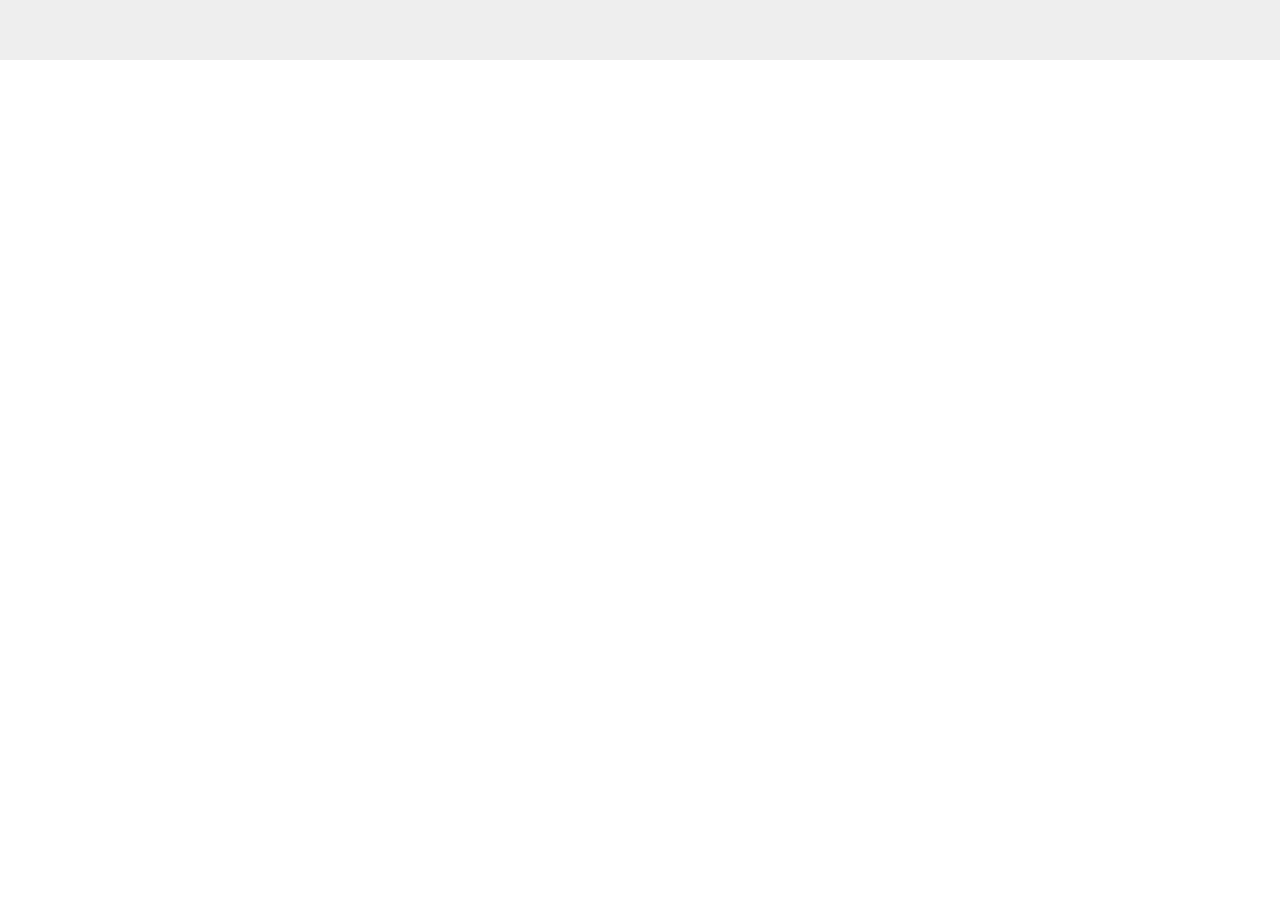
==== commit ccccee2b: "add alerts and fix toolbox" ====
--- a/index.html
+++ b/index.html
@@ -9,51 +9,28 @@
   <link rel="stylesheet" type="text/css" href="./lib/bootstrap-material-design/dist/css/material-fullpalette.css">
   <link rel="stylesheet" type="text/css" href="./lib/bootstrap-material-design/dist/css/ripples.css">
   <link rel="stylesheet" type="text/css" href="./css/lumx.css">
-
-  <link rel="stylesheet" type="text/css" href="/lib/slidebars/dist/slidebars.min.css">
-
   <link rel="stylesheet" type="text/css" href="./lib/mdi/css/materialdesignicons.css">
   <link rel="stylesheet" type="text/css" href="http://fonts.googleapis.com/css?family=Lato:300|Vollkorn">
+  <link rel="icon" href="favicon.png" type="image/x-icon">
 
-  <link rel="icon" href="favicon.png" type="image/x-icon">
-  <link rel="stylesheet" type="text/css" href="/lib/slidebars/dist/slidebars.min.css">
   <link rel="stylesheet" type="text/css" href="./css/app.css">
   <link rel="stylesheet" type="text/css" href="./css/header.css">
-  <link rel="stylesheet" type="text/css" href="./css/mobile-header.css">
   <link rel="stylesheet" type="text/css" href="./css/note-area.css">
   <link rel="stylesheet" type="text/css" href="./css/sidebar.css">
-  <link rel="stylesheet" type="text/css" href="./css/mobile-note-area.css">
+  <link rel="stylesheet" type="text/css" href="./lib/alertify/themes/alertify.core.css">
+  <link rel="stylesheet" type="text/css" href="./css/alertify.bootstrap.css">
 </head>
 
-  <body ng-controller="NoteCtrl">
-    <div ng-show='desktop'>
-      <header></header>
-      <div id="main-app" class="container-fluid">
-        <div class="row">
-          <sidebar></sidebar>
-          <note-area></note-area>
-        </div>
-      </div>
+<body ng-controller="NoteCtrl">
+
+  <header></header>
+
+  <div id="main-app" class="container-fluid">
+    <div class="row">
+      <sidebar></sidebar>
+      <note-area></note-area>
     </div>
-    <div ng-hide='desktop'>
-      <div class="sb-slidebar sb-left .sb-style-push">
-        <div class="sp-container">
-          <div class="side-pane-logo">
-            <img src="/imgs/crow.png">
-          </div>
-        </div>
-        <div class="notes-bar">
-          <button class="as-text view-notes note-button">
-            <p id="m-notes">Notes</p>
-          </button>
-        </div>
-      </div>
-      <div id="sb-site">
-        <mobile-header></mobile-header>
-        <m-note-area></m-note-area>
-      </div>
-    </div>
-
+  </div>
 
   <script type="text/javascript" src="./lib/jquery/dist/jquery.js"></script>
   <script type="text/javascript" src="./lib/velocity/velocity.js"></script>
@@ -61,13 +38,15 @@
   <script type="text/javascript" src="./lib/bootstrap/dist/js/bootstrap.js"></script>
   <script type="text/javascript" src="./lib/bootstrap-material-design/dist/js/ripples.js"></script>
   <script type="text/javascript" src="./lib/bootstrap-material-design/dist/js/material.js"></script>
-  <script type="text/javascript" src="./lib/slidebars/dist/slidebars.min.js"></script>
+  <script type="text/javascript" src="./lib/alertify/alertify.js"></script>
+
+  <!-- // <script src="//fezvrasta.github.io/snackbarjs/dist/snackbar.min.js"></script> -->
+
   <script type="text/javascript" src="./lib/angular/angular.js"></script>
   <script type="text/javascript" src="./lib/lumx/dist/lumx.js"></script>
-  <script type="text/javascript" src="./lib/ssm/dist/ssm.min.js"></script>
+
   <script type="text/javascript" src="./js/app.js"></script>
   <script type="text/javascript" src="./js/controller.js"></script>
 </body>
 
-
 </html>
--- a/css/note-area.css
+++ b/css/note-area.css
@@ -60,15 +60,16 @@
   min-height: 407px;
 }
 
-.editor .toolbox {
-  position: absolute;
+div.toolbox {
+  position: absolute;
+  z-index: 10000;
   width: 30px;
   margin-top: 50px;
   right: 0;
   margin-right: 30px;
 }
 
-.toolbox div i {
+div.toolbox div i {
   line-height: 30px;
   text-align: center;
   font-size: 20px;
@@ -152,7 +153,7 @@
   -webkit-transition: none;
   transition: none;
   text-align: center;
-  margin-bottom: 25px;
+  margin-bottom: 20px;
   line-height: 30px;
   border: 1px solid #fff;
 }
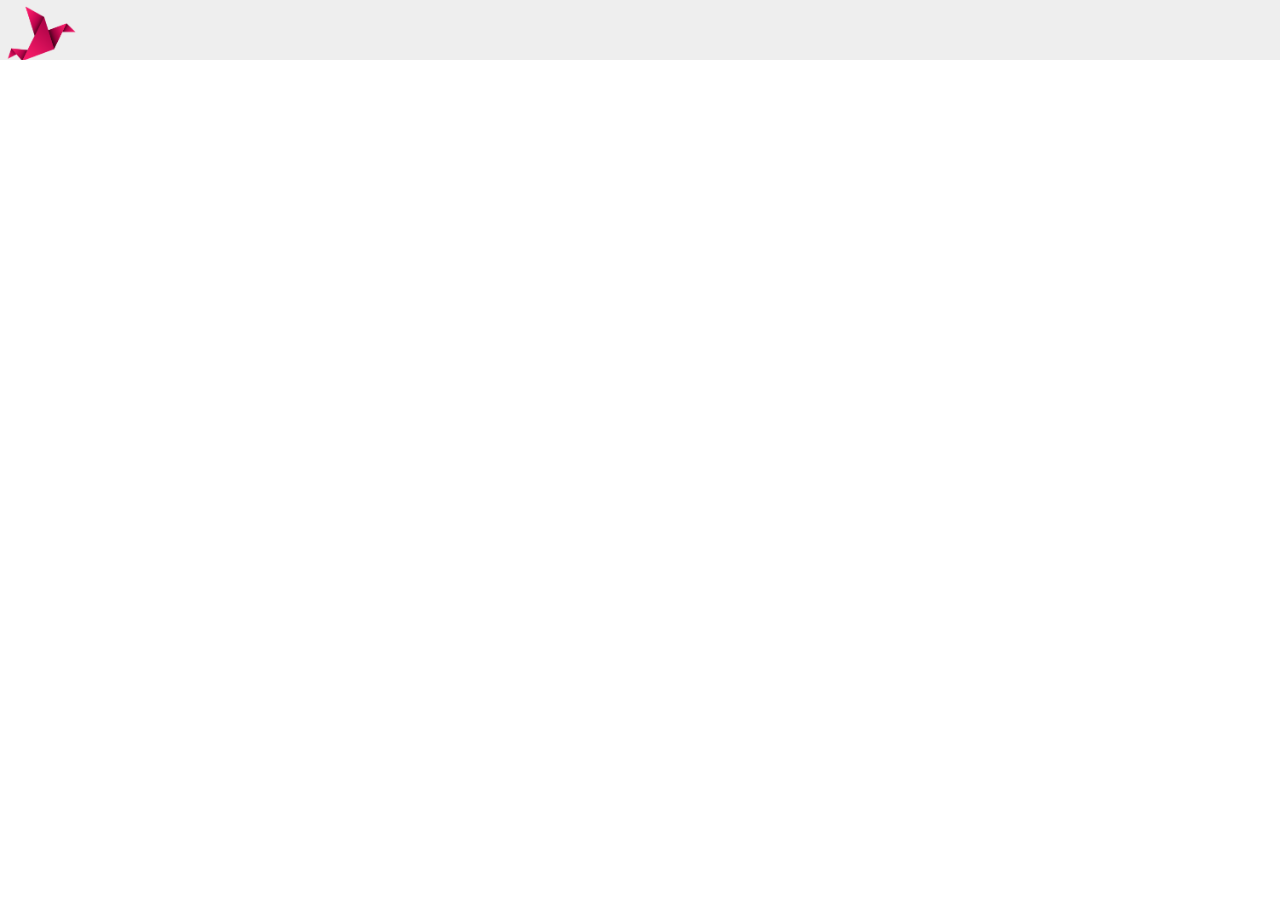
==== commit 3def8d5b: "update branch + style alert" ====
--- a/index.html
+++ b/index.html
@@ -9,28 +9,54 @@
   <link rel="stylesheet" type="text/css" href="./lib/bootstrap-material-design/dist/css/material-fullpalette.css">
   <link rel="stylesheet" type="text/css" href="./lib/bootstrap-material-design/dist/css/ripples.css">
   <link rel="stylesheet" type="text/css" href="./css/lumx.css">
+
+  <link rel="stylesheet" type="text/css" href="/lib/slidebars/dist/slidebars.min.css">
+
   <link rel="stylesheet" type="text/css" href="./lib/mdi/css/materialdesignicons.css">
   <link rel="stylesheet" type="text/css" href="http://fonts.googleapis.com/css?family=Lato:300|Vollkorn">
+
   <link rel="icon" href="favicon.png" type="image/x-icon">
-
+  <link rel="stylesheet" type="text/css" href="/lib/slidebars/dist/slidebars.min.css">
   <link rel="stylesheet" type="text/css" href="./css/app.css">
   <link rel="stylesheet" type="text/css" href="./css/header.css">
+  <link rel="stylesheet" type="text/css" href="./css/mobile-header.css">
   <link rel="stylesheet" type="text/css" href="./css/note-area.css">
   <link rel="stylesheet" type="text/css" href="./css/sidebar.css">
+
   <link rel="stylesheet" type="text/css" href="./lib/alertify/themes/alertify.core.css">
   <link rel="stylesheet" type="text/css" href="./css/alertify.bootstrap.css">
+
 </head>
 
-<body ng-controller="NoteCtrl">
+  <body ng-controller="NoteCtrl">
+    <div ng-show='desktop'>
+      <header></header>
+      <div id="main-app" class="container-fluid">
+        <div class="row">
+          <sidebar></sidebar>
+          <note-area></note-area>
+        </div>
+      </div>
+    </div>
+    <div ng-hide='desktop'>
+      <div class="sb-slidebar sb-left .sb-style-push">
+        <div class="sp-container">
+          <div class="side-pane-logo">
+            <img src="/imgs/crow.png">
+          </div>
+        </div>
+        <div class="notes-bar">
+          <button class="as-text view-notes note-button">
+            <p id="m-notes">Notes</p>
+          </button>
+        </div>
+      </div>
+      <div id="sb-site">
+        <mobile-header></mobile-header>
+        <m-note-area></m-note-area>
+      </div>
+    </div>
 
-  <header></header>
-
-  <div id="main-app" class="container-fluid">
-    <div class="row">
-      <sidebar></sidebar>
-      <note-area></note-area>
-    </div>
-  </div>
 
   <script type="text/javascript" src="./lib/jquery/dist/jquery.js"></script>
   <script type="text/javascript" src="./lib/velocity/velocity.js"></script>
@@ -40,13 +66,13 @@
   <script type="text/javascript" src="./lib/bootstrap-material-design/dist/js/material.js"></script>
   <script type="text/javascript" src="./lib/alertify/alertify.js"></script>
 
-  <!-- // <script src="//fezvrasta.github.io/snackbarjs/dist/snackbar.min.js"></script> -->
-
+  <script type="text/javascript" src="./lib/slidebars/dist/slidebars.min.js"></script>
   <script type="text/javascript" src="./lib/angular/angular.js"></script>
   <script type="text/javascript" src="./lib/lumx/dist/lumx.js"></script>
-
+  <script type="text/javascript" src="./lib/ssm/dist/ssm.min.js"></script>
   <script type="text/javascript" src="./js/app.js"></script>
   <script type="text/javascript" src="./js/controller.js"></script>
 </body>
 
+
 </html>
--- a/css/mobile-header.css
+++ b/css/mobile-header.css
@@ -0,0 +1,79 @@
+.card {
+  background-color: #EBEBEB;
+  position: fixed;
+  top: 0;
+  width: 100%;
+}
+
+span.logo-text {
+  background: url("../imgs/crow.png") no-repeat;
+  background-size: contain;
+  padding-left: 50px;
+  color: #ff3366;
+  font-weight: 500;
+  font-family: 'Vollkorn', serif;
+}
+
+i.mdi-menu {
+  color: #ff3366 !important;
+}
+
+div.avatar {
+  background: url("../imgs/chi.jpg") no-repeat;
+  background-size: cover;
+  border-radius: 40px;
+  padding-left: 50px;
+}
+
+.side-pane-logo {
+  width: 80px;
+  height: 80px;
+  padding-bottom: 10px;
+  display: inline-block;
+}
+
+.sb-slidebar.sb-active {
+  text-align: center;
+}
+
+.sp-container {
+  border-bottom: 1px solid;
+}
+
+.notes-bar {
+  text-align: left;
+  border-bottom: 1px solid;
+  background-color: #222;
+  border-left: 5px solid transparent;
+  transition: all 0.25s;
+  cursor: pointer;
+}
+
+.notes-bar:hover {
+  transition: all 0.25s;
+  background-color: #333;
+  border-left: 5px solid #FF2F66;
+  cursor: pointer;
+}
+
+#m-notes {
+  color: #fff;
+  font-size: 16px;
+  padding: 20px 0 25px 20px;
+  font-weight: 700;
+}
+
+.as-text {
+  background:none;
+  border:none;
+  margin:0;
+  padding:0;
+}
+
+.note-button {
+  width: 100%;
+  text-align: left;
+}
+
+
+
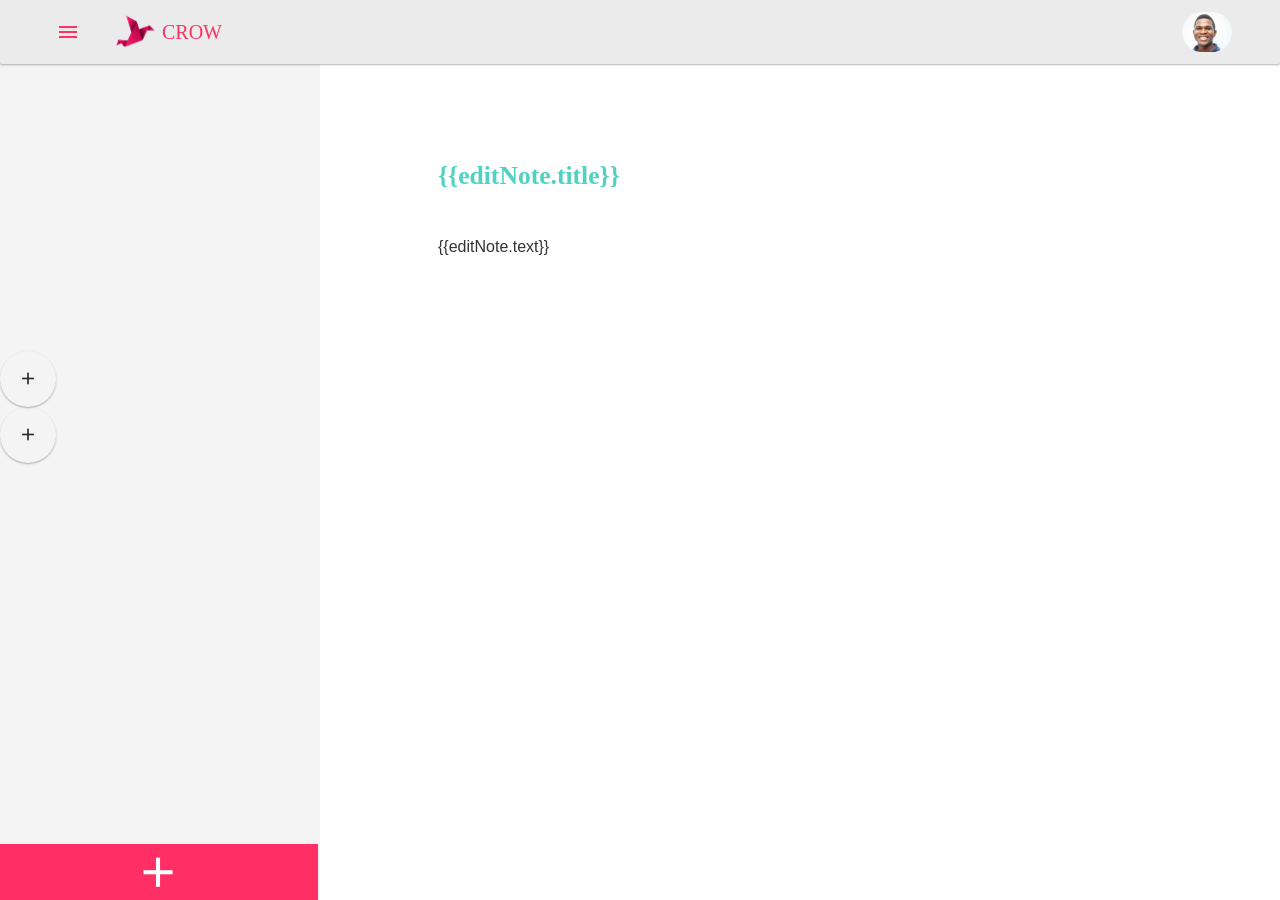
==== commit aec95f4d: "add media query, delete commented code, create vendor-css and vendor-js" ====
--- a/index.html
+++ b/index.html
@@ -5,14 +5,11 @@
   <title>Crow</title>
   <meta name="viewport" content="width=device-width, initial-scale=1">
 
-  <link rel="stylesheet" type="text/css" href="./lib/bootstrap/dist/css/bootstrap.css">
-  <link rel="stylesheet" type="text/css" href="./lib/bootstrap-material-design/dist/css/material-fullpalette.css">
-  <link rel="stylesheet" type="text/css" href="./lib/bootstrap-material-design/dist/css/ripples.css">
-  <link rel="stylesheet" type="text/css" href="./css/lumx.css">
-
-  <link rel="stylesheet" type="text/css" href="/lib/slidebars/dist/slidebars.min.css">
-
-  <link rel="stylesheet" type="text/css" href="./lib/mdi/css/materialdesignicons.css">
+  <link rel="stylesheet" type="text/css" href="./css/vendor-css/bootstrap/dist/css/bootstrap.css">
+  <link rel="stylesheet" type="text/css" href="./css/vendor-css/bootstrap-material-design/dist/css/material-fullpalette.css">
+  <link rel="stylesheet" type="text/css" href="./css/vendor-css/bootstrap-material-design/dist/css/ripples.css">
+  <link rel="stylesheet" type="text/css" href="./css/vendor-css/lumx/dist/lumx.css">
+  <link rel="stylesheet" type="text/css" href="./css/vendor-css/mdi/css/materialdesignicons.css">
   <link rel="stylesheet" type="text/css" href="http://fonts.googleapis.com/css?family=Lato:300|Vollkorn">
 
   <link rel="icon" href="favicon.png" type="image/x-icon">
@@ -58,18 +55,23 @@
     </div>
 
 
-  <script type="text/javascript" src="./lib/jquery/dist/jquery.js"></script>
-  <script type="text/javascript" src="./lib/velocity/velocity.js"></script>
-  <script type="text/javascript" src="./lib/moment/min/moment-with-locales.js"></script>
-  <script type="text/javascript" src="./lib/bootstrap/dist/js/bootstrap.js"></script>
-  <script type="text/javascript" src="./lib/bootstrap-material-design/dist/js/ripples.js"></script>
-  <script type="text/javascript" src="./lib/bootstrap-material-design/dist/js/material.js"></script>
+
   <script type="text/javascript" src="./lib/alertify/alertify.js"></script>
 
   <script type="text/javascript" src="./lib/slidebars/dist/slidebars.min.js"></script>
-  <script type="text/javascript" src="./lib/angular/angular.js"></script>
-  <script type="text/javascript" src="./lib/lumx/dist/lumx.js"></script>
+
   <script type="text/javascript" src="./lib/ssm/dist/ssm.min.js"></script>
+
+  <script type="text/javascript" src="./js/vendor-js/jquery/dist/jquery.js"></script>
+  <script type="text/javascript" src="./js/vendor-js/velocity/velocity.js"></script>
+  <script type="text/javascript" src="./js/vendor-js/moment/min/moment-with-locales.js"></script>
+  <script type="text/javascript" src="./js/vendor-js/bootstrap/dist/js/bootstrap.js"></script>
+  <script type="text/javascript" src="./js/vendor-js/bootstrap-material-design/dist/js/ripples.js"></script>
+  <script type="text/javascript" src="./js/vendor-js/bootstrap-material-design/dist/js/material.js"></script>
+
+  <script type="text/javascript" src="./js/vendor-js/angular/angular.js"></script>
+  <script type="text/javascript" src="./js/vendor-js/lumx/dist/lumx.js"></script>
+
   <script type="text/javascript" src="./js/app.js"></script>
   <script type="text/javascript" src="./js/controller.js"></script>
 </body>
--- a/css/vendor-css/bootstrap-material-design/dist/css/material-fullpalette.css
+++ b/css/vendor-css/bootstrap-material-design/dist/css/material-fullpalette.css
@@ -0,0 +1,73442 @@
+/*
+
+To get this list of colors inject jQuery at http://www.google.com/design/spec/style/color.html#color-color-palette
+
+Then, run this script to get the list.
+
+
+(function() {
+  var colors = {}, main = {};
+  $(".color-group").each(function() {
+    var color = $(this).find(".name").text().trim().toLowerCase().replace(" ", "-");
+    colors[color] = {};
+
+    $(this).find(".color").not(".main-color").each(function() {
+      var shade = $(this).find(".shade").text().trim(),
+          hex   = $(this).find(".hex").text().trim();
+
+      colors[color][shade] = hex;
+    });
+    main[color] = color + "-" + $(this).find(".main-color .shade").text().trim();
+
+  });
+  var LESS = "";
+  $.each(colors, function(name, shades) {
+    LESS += "\n\n";
+    $.each(shades, function(shade, hex) {
+      LESS += "@" + name + "-" + shade + ": " + hex + ";\n";
+    });
+    if (main[name]) {
+      LESS += "@" + name + ": " + main[name] + ";\n";
+    }
+  });
+  console.log(LESS);
+})();
+
+
+*/
+@font-face {
+  font-family: 'Material-Design-Icons';
+  src: url('../fonts/Material-Design-Icons.eot?3ocs8m');
+  src: url('../fonts/Material-Design-Icons.eot?#iefix3ocs8m') format('embedded-opentype'), url('../fonts/Material-Design-Icons.woff?3ocs8m') format('woff'), url('../fonts/Material-Design-Icons.ttf?3ocs8m') format('truetype'), url('../fonts/Material-Design-Icons.svg?3ocs8m#Material-Design-Icons') format('svg');
+  font-weight: normal;
+  font-style: normal;
+}
+[class^="mdi-"],
+[class*="mdi-"] {
+  speak: none;
+  display: inline-block;
+  font: normal normal normal 24px/1 'Material-Design-Icons';
+  text-rendering: auto;
+  /* Better Font Rendering =========== */
+  -webkit-font-smoothing: antialiased;
+  -moz-osx-font-smoothing: grayscale;
+  -webkit-transform: translate(0, 0);
+      -ms-transform: translate(0, 0);
+          transform: translate(0, 0);
+}
+[class^="mdi-"]:before,
+[class*="mdi-"]:before {
+  display: inline-block;
+  speak: none;
+  text-decoration: inherit;
+}
+[class^="mdi-"].pull-left,
+[class*="mdi-"].pull-left {
+  margin-right: .3em;
+}
+[class^="mdi-"].pull-right,
+[class*="mdi-"].pull-right {
+  margin-left: .3em;
+}
+[class^="mdi-"].mdi-lg:before,
+[class*="mdi-"].mdi-lg:before,
+[class^="mdi-"].mdi-lg:after,
+[class*="mdi-"].mdi-lg:after {
+  font-size: 1.33333333em;
+  line-height: 0.75em;
+  vertical-align: -15%;
+}
+[class^="mdi-"].mdi-2x:before,
+[class*="mdi-"].mdi-2x:before,
+[class^="mdi-"].mdi-2x:after,
+[class*="mdi-"].mdi-2x:after {
+  font-size: 2em;
+}
+[class^="mdi-"].mdi-3x:before,
+[class*="mdi-"].mdi-3x:before,
+[class^="mdi-"].mdi-3x:after,
+[class*="mdi-"].mdi-3x:after {
+  font-size: 3em;
+}
+[class^="mdi-"].mdi-4x:before,
+[class*="mdi-"].mdi-4x:before,
+[class^="mdi-"].mdi-4x:after,
+[class*="mdi-"].mdi-4x:after {
+  font-size: 4em;
+}
+[class^="mdi-"].mdi-5x:before,
+[class*="mdi-"].mdi-5x:before,
+[class^="mdi-"].mdi-5x:after,
+[class*="mdi-"].mdi-5x:after {
+  font-size: 5em;
+}
+[class^="mdi-device-signal-cellular-"]:after,
+[class^="mdi-device-battery-"]:after,
+[class^="mdi-device-battery-charging-"]:after,
+[class^="mdi-device-signal-cellular-connected-no-internet-"]:after,
+[class^="mdi-device-signal-wifi-"]:after,
+[class^="mdi-device-signal-wifi-statusbar-not-connected"]:after,
+.mdi-device-network-wifi:after {
+  opacity: .3;
+  position: absolute;
+  left: 0;
+  top: 0;
+  z-index: 1;
+  display: inline-block;
+  speak: none;
+  text-decoration: inherit;
+}
+[class^="mdi-device-signal-cellular-"]:after {
+  content: "\e758";
+}
+[class^="mdi-device-battery-"]:after {
+  content: "\e735";
+}
+[class^="mdi-device-battery-charging-"]:after {
+  content: "\e733";
+}
+[class^="mdi-device-signal-cellular-connected-no-internet-"]:after {
+  content: "\e75d";
+}
+[class^="mdi-device-signal-wifi-"]:after,
+.mdi-device-network-wifi:after {
+  content: "\e765";
+}
+[class^="mdi-device-signal-wifi-statusbasr-not-connected"]:after {
+  content: "\e8f7";
+}
+.mdi-device-signal-cellular-off:after,
+.mdi-device-signal-cellular-null:after,
+.mdi-device-signal-cellular-no-sim:after,
+.mdi-device-signal-wifi-off:after,
+.mdi-device-signal-wifi-4-bar:after,
+.mdi-device-signal-cellular-4-bar:after,
+.mdi-device-battery-alert:after,
+.mdi-device-signal-cellular-connected-no-internet-4-bar:after,
+.mdi-device-battery-std:after,
+.mdi-device-battery-full .mdi-device-battery-unknown:after {
+  content: "";
+}
+.mdi-fw {
+  width: 1.28571429em;
+  text-align: center;
+}
+.mdi-ul {
+  padding-left: 0;
+  margin-left: 2.14285714em;
+  list-style-type: none;
+}
+.mdi-ul > li {
+  position: relative;
+}
+.mdi-li {
+  position: absolute;
+  left: -2.14285714em;
+  width: 2.14285714em;
+  top: 0.14285714em;
+  text-align: center;
+}
+.mdi-li.mdi-lg {
+  left: -1.85714286em;
+}
+.mdi-border {
+  padding: .2em .25em .15em;
+  border: solid 0.08em #eeeeee;
+  border-radius: .1em;
+}
+.mdi-spin {
+  -webkit-animation: mdi-spin 2s infinite linear;
+  animation: mdi-spin 2s infinite linear;
+  -webkit-transform-origin: 50% 50%;
+  -ms-transform-origin: 50% 50%;
+      transform-origin: 50% 50%;
+}
+.mdi-pulse {
+  -webkit-animation: mdi-spin 1s steps(8) infinite;
+  animation: mdi-spin 1s steps(8) infinite;
+  -webkit-transform-origin: 50% 50%;
+  -ms-transform-origin: 50% 50%;
+      transform-origin: 50% 50%;
+}
+@-webkit-keyframes mdi-spin {
+  0% {
+    -webkit-transform: rotate(0deg);
+    transform: rotate(0deg);
+  }
+  100% {
+    -webkit-transform: rotate(359deg);
+    transform: rotate(359deg);
+  }
+}
+@keyframes mdi-spin {
+  0% {
+    -webkit-transform: rotate(0deg);
+    transform: rotate(0deg);
+  }
+  100% {
+    -webkit-transform: rotate(359deg);
+    transform: rotate(359deg);
+  }
+}
+.mdi-rotate-90 {
+  filter: progid:DXImageTransform.Microsoft.BasicImage(rotation=1);
+  -webkit-transform: rotate(90deg);
+  -ms-transform: rotate(90deg);
+  transform: rotate(90deg);
+}
+.mdi-rotate-180 {
+  filter: progid:DXImageTransform.Microsoft.BasicImage(rotation=2);
+  -webkit-transform: rotate(180deg);
+  -ms-transform: rotate(180deg);
+  transform: rotate(180deg);
+}
+.mdi-rotate-270 {
+  filter: progid:DXImageTransform.Microsoft.BasicImage(rotation=3);
+  -webkit-transform: rotate(270deg);
+  -ms-transform: rotate(270deg);
+  transform: rotate(270deg);
+}
+.mdi-flip-horizontal {
+  filter: progid:DXImageTransform.Microsoft.BasicImage(rotation=0, mirror=1);
+  -webkit-transform: scale(-1, 1);
+  -ms-transform: scale(-1, 1);
+  transform: scale(-1, 1);
+}
+.mdi-flip-vertical {
+  filter: progid:DXImageTransform.Microsoft.BasicImage(rotation=2, mirror=1);
+  -webkit-transform: scale(1, -1);
+  -ms-transform: scale(1, -1);
+  transform: scale(1, -1);
+}
+:root .mdi-rotate-90,
+:root .mdi-rotate-180,
+:root .mdi-rotate-270,
+:root .mdi-flip-horizontal,
+:root .mdi-flip-vertical {
+  -webkit-filter: none;
+          filter: none;
+}
+.mdi-stack {
+  position: relative;
+  display: inline-block;
+  width: 2em;
+  height: 2em;
+  line-height: 2em;
+  vertical-align: middle;
+}
+.mdi-stack-1x,
+.mdi-stack-2x {
+  position: absolute;
+  left: 0;
+  width: 100%;
+  text-align: center;
+}
+.mdi-stack-1x {
+  line-height: inherit;
+}
+.mdi-stack-2x {
+  font-size: 2em;
+}
+.mdi-inverse {
+  color: #ffffff;
+}
+/* Start Icons */
+.mdi-action-3d-rotation:before {
+  content: "\e600";
+}
+.mdi-action-accessibility:before {
+  content: "\e601";
+}
+.mdi-action-account-balance-wallet:before {
+  content: "\e602";
+}
+.mdi-action-account-balance:before {
+  content: "\e603";
+}
+.mdi-action-account-box:before {
+  content: "\e604";
+}
+.mdi-action-account-child:before {
+  content: "\e605";
+}
+.mdi-action-account-circle:before {
+  content: "\e606";
+}
+.mdi-action-add-shopping-cart:before {
+  content: "\e607";
+}
+.mdi-action-alarm-add:before {
+  content: "\e608";
+}
+.mdi-action-alarm-off:before {
+  content: "\e609";
+}
+.mdi-action-alarm-on:before {
+  content: "\e60a";
+}
+.mdi-action-alarm:before {
+  content: "\e60b";
+}
+.mdi-action-android:before {
+  content: "\e60c";
+}
+.mdi-action-announcement:before {
+  content: "\e60d";
+}
+.mdi-action-aspect-ratio:before {
+  content: "\e60e";
+}
+.mdi-action-assessment:before {
+  content: "\e60f";
+}
+.mdi-action-assignment-ind:before {
+  content: "\e610";
+}
+.mdi-action-assignment-late:before {
+  content: "\e611";
+}
+.mdi-action-assignment-return:before {
+  content: "\e612";
+}
+.mdi-action-assignment-returned:before {
+  content: "\e613";
+}
+.mdi-action-assignment-turned-in:before {
+  content: "\e614";
+}
+.mdi-action-assignment:before {
+  content: "\e615";
+}
+.mdi-action-autorenew:before {
+  content: "\e616";
+}
+.mdi-action-backup:before {
+  content: "\e617";
+}
+.mdi-action-book:before {
+  content: "\e618";
+}
+.mdi-action-bookmark-outline:before {
+  content: "\e619";
+}
+.mdi-action-bookmark:before {
+  content: "\e61a";
+}
+.mdi-action-bug-report:before {
+  content: "\e61b";
+}
+.mdi-action-cached:before {
+  content: "\e61c";
+}
+.mdi-action-check-circle:before {
+  content: "\e61d";
+}
+.mdi-action-class:before {
+  content: "\e61e";
+}
+.mdi-action-credit-card:before {
+  content: "\e61f";
+}
+.mdi-action-dashboard:before {
+  content: "\e620";
+}
+.mdi-action-delete:before {
+  content: "\e621";
+}
+.mdi-action-description:before {
+  content: "\e622";
+}
+.mdi-action-dns:before {
+  content: "\e623";
+}
+.mdi-action-done-all:before {
+  content: "\e624";
+}
+.mdi-action-done:before {
+  content: "\e625";
+}
+.mdi-action-event:before {
+  content: "\e626";
+}
+.mdi-action-exit-to-app:before {
+  content: "\e627";
+}
+.mdi-action-explore:before {
+  content: "\e628";
+}
+.mdi-action-extension:before {
+  content: "\e629";
+}
+.mdi-action-face-unlock:before {
+  content: "\e62a";
+}
+.mdi-action-favorite-outline:before {
+  content: "\e62b";
+}
+.mdi-action-favorite:before {
+  content: "\e62c";
+}
+.mdi-action-find-in-page:before {
+  content: "\e62d";
+}
+.mdi-action-find-replace:before {
+  content: "\e62e";
+}
+.mdi-action-flip-to-back:before {
+  content: "\e62f";
+}
+.mdi-action-flip-to-front:before {
+  content: "\e630";
+}
+.mdi-action-get-app:before {
+  content: "\e631";
+}
+.mdi-action-grade:before {
+  content: "\e632";
+}
+.mdi-action-group-work:before {
+  content: "\e633";
+}
+.mdi-action-help:before {
+  content: "\e634";
+}
+.mdi-action-highlight-remove:before {
+  content: "\e635";
+}
+.mdi-action-history:before {
+  content: "\e636";
+}
+.mdi-action-home:before {
+  content: "\e637";
+}
+.mdi-action-https:before {
+  content: "\e638";
+}
+.mdi-action-info-outline:before {
+  content: "\e639";
+}
+.mdi-action-info:before {
+  content: "\e63a";
+}
+.mdi-action-input:before {
+  content: "\e63b";
+}
+.mdi-action-invert-colors:before {
+  content: "\e63c";
+}
+.mdi-action-label-outline:before {
+  content: "\e63d";
+}
+.mdi-action-label:before {
+  content: "\e63e";
+}
+.mdi-action-language:before {
+  content: "\e63f";
+}
+.mdi-action-launch:before {
+  content: "\e640";
+}
+.mdi-action-list:before {
+  content: "\e641";
+}
+.mdi-action-lock-open:before {
+  content: "\e642";
+}
+.mdi-action-lock-outline:before {
+  content: "\e643";
+}
+.mdi-action-lock:before {
+  content: "\e644";
+}
+.mdi-action-loyalty:before {
+  content: "\e645";
+}
+.mdi-action-markunread-mailbox:before {
+  content: "\e646";
+}
+.mdi-action-note-add:before {
+  content: "\e647";
+}
+.mdi-action-open-in-browser:before {
+  content: "\e648";
+}
+.mdi-action-open-in-new:before {
+  content: "\e649";
+}
+.mdi-action-open-with:before {
+  content: "\e64a";
+}
+.mdi-action-pageview:before {
+  content: "\e64b";
+}
+.mdi-action-payment:before {
+  content: "\e64c";
+}
+.mdi-action-perm-camera-mic:before {
+  content: "\e64d";
+}
+.mdi-action-perm-contact-cal:before {
+  content: "\e64e";
+}
+.mdi-action-perm-data-setting:before {
+  content: "\e64f";
+}
+.mdi-action-perm-device-info:before {
+  content: "\e650";
+}
+.mdi-action-perm-identity:before {
+  content: "\e651";
+}
+.mdi-action-perm-media:before {
+  content: "\e652";
+}
+.mdi-action-perm-phone-msg:before {
+  content: "\e653";
+}
+.mdi-action-perm-scan-wifi:before {
+  content: "\e654";
+}
+.mdi-action-picture-in-picture:before {
+  content: "\e655";
+}
+.mdi-action-polymer:before {
+  content: "\e656";
+}
+.mdi-action-print:before {
+  content: "\e657";
+}
+.mdi-action-query-builder:before {
+  content: "\e658";
+}
+.mdi-action-question-answer:before {
+  content: "\e659";
+}
+.mdi-action-receipt:before {
+  content: "\e65a";
+}
+.mdi-action-redeem:before {
+  content: "\e65b";
+}
+.mdi-action-reorder:before {
+  content: "\e65c";
+}
+.mdi-action-report-problem:before {
+  content: "\e65d";
+}
+.mdi-action-restore:before {
+  content: "\e65e";
+}
+.mdi-action-room:before {
+  content: "\e65f";
+}
+.mdi-action-schedule:before {
+  content: "\e660";
+}
+.mdi-action-search:before {
+  content: "\e661";
+}
+.mdi-action-settings-applications:before {
+  content: "\e662";
+}
+.mdi-action-settings-backup-restore:before {
+  content: "\e663";
+}
+.mdi-action-settings-bluetooth:before {
+  content: "\e664";
+}
+.mdi-action-settings-cell:before {
+  content: "\e665";
+}
+.mdi-action-settings-display:before {
+  content: "\e666";
+}
+.mdi-action-settings-ethernet:before {
+  content: "\e667";
+}
+.mdi-action-settings-input-antenna:before {
+  content: "\e668";
+}
+.mdi-action-settings-input-component:before {
+  content: "\e669";
+}
+.mdi-action-settings-input-composite:before {
+  content: "\e66a";
+}
+.mdi-action-settings-input-hdmi:before {
+  content: "\e66b";
+}
+.mdi-action-settings-input-svideo:before {
+  content: "\e66c";
+}
+.mdi-action-settings-overscan:before {
+  content: "\e66d";
+}
+.mdi-action-settings-phone:before {
+  content: "\e66e";
+}
+.mdi-action-settings-power:before {
+  content: "\e66f";
+}
+.mdi-action-settings-remote:before {
+  content: "\e670";
+}
+.mdi-action-settings-voice:before {
+  content: "\e671";
+}
+.mdi-action-settings:before {
+  content: "\e672";
+}
+.mdi-action-shop-two:before {
+  content: "\e673";
+}
+.mdi-action-shop:before {
+  content: "\e674";
+}
+.mdi-action-shopping-basket:before {
+  content: "\e675";
+}
+.mdi-action-shopping-cart:before {
+  content: "\e676";
+}
+.mdi-action-speaker-notes:before {
+  content: "\e677";
+}
+.mdi-action-spellcheck:before {
+  content: "\e678";
+}
+.mdi-action-star-rate:before {
+  content: "\e679";
+}
+.mdi-action-stars:before {
+  content: "\e67a";
+}
+.mdi-action-store:before {
+  content: "\e67b";
+}
+.mdi-action-subject:before {
+  content: "\e67c";
+}
+.mdi-action-supervisor-account:before {
+  content: "\e67d";
+}
+.mdi-action-swap-horiz:before {
+  content: "\e67e";
+}
+.mdi-action-swap-vert-circle:before {
+  content: "\e67f";
+}
+.mdi-action-swap-vert:before {
+  content: "\e680";
+}
+.mdi-action-system-update-tv:before {
+  content: "\e681";
+}
+.mdi-action-tab-unselected:before {
+  content: "\e682";
+}
+.mdi-action-tab:before {
+  content: "\e683";
+}
+.mdi-action-theaters:before {
+  content: "\e684";
+}
+.mdi-action-thumb-down:before {
+  content: "\e685";
+}
+.mdi-action-thumb-up:before {
+  content: "\e686";
+}
+.mdi-action-thumbs-up-down:before {
+  content: "\e687";
+}
+.mdi-action-toc:before {
+  content: "\e688";
+}
+.mdi-action-today:before {
+  content: "\e689";
+}
+.mdi-action-track-changes:before {
+  content: "\e68a";
+}
+.mdi-action-translate:before {
+  content: "\e68b";
+}
+.mdi-action-trending-down:before {
+  content: "\e68c";
+}
+.mdi-action-trending-neutral:before {
+  content: "\e68d";
+}
+.mdi-action-trending-up:before {
+  content: "\e68e";
+}
+.mdi-action-turned-in-not:before {
+  content: "\e68f";
+}
+.mdi-action-turned-in:before {
+  content: "\e690";
+}
+.mdi-action-verified-user:before {
+  content: "\e691";
+}
+.mdi-action-view-agenda:before {
+  content: "\e692";
+}
+.mdi-action-view-array:before {
+  content: "\e693";
+}
+.mdi-action-view-carousel:before {
+  content: "\e694";
+}
+.mdi-action-view-column:before {
+  content: "\e695";
+}
+.mdi-action-view-day:before {
+  content: "\e696";
+}
+.mdi-action-view-headline:before {
+  content: "\e697";
+}
+.mdi-action-view-list:before {
+  content: "\e698";
+}
+.mdi-action-view-module:before {
+  content: "\e699";
+}
+.mdi-action-view-quilt:before {
+  content: "\e69a";
+}
+.mdi-action-view-stream:before {
+  content: "\e69b";
+}
+.mdi-action-view-week:before {
+  content: "\e69c";
+}
+.mdi-action-visibility-off:before {
+  content: "\e69d";
+}
+.mdi-action-visibility:before {
+  content: "\e69e";
+}
+.mdi-action-wallet-giftcard:before {
+  content: "\e69f";
+}
+.mdi-action-wallet-membership:before {
+  content: "\e6a0";
+}
+.mdi-action-wallet-travel:before {
+  content: "\e6a1";
+}
+.mdi-action-work:before {
+  content: "\e6a2";
+}
+.mdi-alert-error:before {
+  content: "\e6a3";
+}
+.mdi-alert-warning:before {
+  content: "\e6a4";
+}
+.mdi-av-album:before {
+  content: "\e6a5";
+}
+.mdi-av-closed-caption:before {
+  content: "\e6a6";
+}
+.mdi-av-equalizer:before {
+  content: "\e6a7";
+}
+.mdi-av-explicit:before {
+  content: "\e6a8";
+}
+.mdi-av-fast-forward:before {
+  content: "\e6a9";
+}
+.mdi-av-fast-rewind:before {
+  content: "\e6aa";
+}
+.mdi-av-games:before {
+  content: "\e6ab";
+}
+.mdi-av-hearing:before {
+  content: "\e6ac";
+}
+.mdi-av-high-quality:before {
+  content: "\e6ad";
+}
+.mdi-av-loop:before {
+  content: "\e6ae";
+}
+.mdi-av-mic-none:before {
+  content: "\e6af";
+}
+.mdi-av-mic-off:before {
+  content: "\e6b0";
+}
+.mdi-av-mic:before {
+  content: "\e6b1";
+}
+.mdi-av-movie:before {
+  content: "\e6b2";
+}
+.mdi-av-my-library-add:before {
+  content: "\e6b3";
+}
+.mdi-av-my-library-books:before {
+  content: "\e6b4";
+}
+.mdi-av-my-library-music:before {
+  content: "\e6b5";
+}
+.mdi-av-new-releases:before {
+  content: "\e6b6";
+}
+.mdi-av-not-interested:before {
+  content: "\e6b7";
+}
+.mdi-av-pause-circle-fill:before {
+  content: "\e6b8";
+}
+.mdi-av-pause-circle-outline:before {
+  content: "\e6b9";
+}
+.mdi-av-pause:before {
+  content: "\e6ba";
+}
+.mdi-av-play-arrow:before {
+  content: "\e6bb";
+}
+.mdi-av-play-circle-fill:before {
+  content: "\e6bc";
+}
+.mdi-av-play-circle-outline:before {
+  content: "\e6bd";
+}
+.mdi-av-play-shopping-bag:before {
+  content: "\e6be";
+}
+.mdi-av-playlist-add:before {
+  content: "\e6bf";
+}
+.mdi-av-queue-mus:before {
+  content: "\e6c0";
+}
+.mdi-av-queue:before {
+  content: "\e6c1";
+}
+.mdi-av-radio:before {
+  content: "\e6c2";
+}
+.mdi-av-recent-actors:before {
+  content: "\e6c3";
+}
+.mdi-av-repeat-one:before {
+  content: "\e6c4";
+}
+.mdi-av-repeat:before {
+  content: "\e6c5";
+}
+.mdi-av-replay:before {
+  content: "\e6c6";
+}
+.mdi-av-shuffle:before {
+  content: "\e6c7";
+}
+.mdi-av-skip-next:before {
+  content: "\e6c8";
+}
+.mdi-av-skip-previous:before {
+  content: "\e6c9";
+}
+.mdi-av-snooze:before {
+  content: "\e6ca";
+}
+.mdi-av-stop:before {
+  content: "\e6cb";
+}
+.mdi-av-subtitles:before {
+  content: "\e6cc";
+}
+.mdi-av-surround-sound:before {
+  content: "\e6cd";
+}
+.mdi-av-timer:before {
+  content: "\e6ce";
+}
+.mdi-av-video-collection:before {
+  content: "\e6cf";
+}
+.mdi-av-videocam-off:before {
+  content: "\e6d0";
+}
+.mdi-av-videocam:before {
+  content: "\e6d1";
+}
+.mdi-av-volume-down:before {
+  content: "\e6d2";
+}
+.mdi-av-volume-mute:before {
+  content: "\e6d3";
+}
+.mdi-av-volume-off:before {
+  content: "\e6d4";
+}
+.mdi-av-volume-up:before {
+  content: "\e6d5";
+}
+.mdi-av-web:before {
+  content: "\e6d6";
+}
+.mdi-communication-business:before {
+  content: "\e6d7";
+}
+.mdi-communication-call-end:before {
+  content: "\e6d8";
+}
+.mdi-communication-call-made:before {
+  content: "\e6d9";
+}
+.mdi-communication-call-merge:before {
+  content: "\e6da";
+}
+.mdi-communication-call-missed:before {
+  content: "\e6db";
+}
+.mdi-communication-call-received:before {
+  content: "\e6dc";
+}
+.mdi-communication-call-split:before {
+  content: "\e6dd";
+}
+.mdi-communication-call:before {
+  content: "\e6de";
+}
+.mdi-communication-chat:before {
+  content: "\e6df";
+}
+.mdi-communication-clear-all:before {
+  content: "\e6e0";
+}
+.mdi-communication-comment:before {
+  content: "\e6e1";
+}
+.mdi-communication-contacts:before {
+  content: "\e6e2";
+}
+.mdi-communication-dialer-sip:before {
+  content: "\e6e3";
+}
+.mdi-communication-dialpad:before {
+  content: "\e6e4";
+}
+.mdi-communication-dnd-on:before {
+  content: "\e6e5";
+}
+.mdi-communication-email:before {
+  content: "\e6e6";
+}
+.mdi-communication-forum:before {
+  content: "\e6e7";
+}
+.mdi-communication-import-export:before {
+  content: "\e6e8";
+}
+.mdi-communication-invert-colors-off:before {
+  content: "\e6e9";
+}
+.mdi-communication-invert-colors-on:before {
+  content: "\e6ea";
+}
+.mdi-communication-live-help:before {
+  content: "\e6eb";
+}
+.mdi-communication-location-off:before {
+  content: "\e6ec";
+}
+.mdi-communication-location-on:before {
+  content: "\e6ed";
+}
+.mdi-communication-message:before {
+  content: "\e6ee";
+}
+.mdi-communication-messenger:before {
+  content: "\e6ef";
+}
+.mdi-communication-no-sim:before {
+  content: "\e6f0";
+}
+.mdi-communication-phone:before {
+  content: "\e6f1";
+}
+.mdi-communication-portable-wifi-off:before {
+  content: "\e6f2";
+}
+.mdi-communication-quick-contacts-dialer:before {
+  content: "\e6f3";
+}
+.mdi-communication-quick-contacts-mail:before {
+  content: "\e6f4";
+}
+.mdi-communication-ring-volume:before {
+  content: "\e6f5";
+}
+.mdi-communication-stay-current-landscape:before {
+  content: "\e6f6";
+}
+.mdi-communication-stay-current-portrait:before {
+  content: "\e6f7";
+}
+.mdi-communication-stay-primary-landscape:before {
+  content: "\e6f8";
+}
+.mdi-communication-stay-primary-portrait:before {
+  content: "\e6f9";
+}
+.mdi-communication-swap-calls:before {
+  content: "\e6fa";
+}
+.mdi-communication-textsms:before {
+  content: "\e6fb";
+}
+.mdi-communication-voicemail:before {
+  content: "\e6fc";
+}
+.mdi-communication-vpn-key:before {
+  content: "\e6fd";
+}
+.mdi-content-add-box:before {
+  content: "\e6fe";
+}
+.mdi-content-add-circle-outline:before {
+  content: "\e6ff";
+}
+.mdi-content-add-circle:before {
+  content: "\e700";
+}
+.mdi-content-add:before {
+  content: "\e701";
+}
+.mdi-content-archive:before {
+  content: "\e702";
+}
+.mdi-content-backspace:before {
+  content: "\e703";
+}
+.mdi-content-block:before {
+  content: "\e704";
+}
+.mdi-content-clear:before {
+  content: "\e705";
+}
+.mdi-content-content-copy:before {
+  content: "\e706";
+}
+.mdi-content-content-cut:before {
+  content: "\e707";
+}
+.mdi-content-content-paste:before {
+  content: "\e708";
+}
+.mdi-content-create:before {
+  content: "\e709";
+}
+.mdi-content-drafts:before {
+  content: "\e70a";
+}
+.mdi-content-filter-list:before {
+  content: "\e70b";
+}
+.mdi-content-flag:before {
+  content: "\e70c";
+}
+.mdi-content-forward:before {
+  content: "\e70d";
+}
+.mdi-content-gesture:before {
+  content: "\e70e";
+}
+.mdi-content-inbox:before {
+  content: "\e70f";
+}
+.mdi-content-link:before {
+  content: "\e710";
+}
+.mdi-content-mail:before {
+  content: "\e711";
+}
+.mdi-content-markunread:before {
+  content: "\e712";
+}
+.mdi-content-redo:before {
+  content: "\e713";
+}
+.mdi-content-remove-circle-outline:before {
+  content: "\e714";
+}
+.mdi-content-remove-circle:before {
+  content: "\e715";
+}
+.mdi-content-remove:before {
+  content: "\e716";
+}
+.mdi-content-reply-all:before {
+  content: "\e717";
+}
+.mdi-content-reply:before {
+  content: "\e718";
+}
+.mdi-content-report:before {
+  content: "\e719";
+}
+.mdi-content-save:before {
+  content: "\e71a";
+}
+.mdi-content-select-all:before {
+  content: "\e71b";
+}
+.mdi-content-send:before {
+  content: "\e71c";
+}
+.mdi-content-sort:before {
+  content: "\e71d";
+}
+.mdi-content-text-format:before {
+  content: "\e71e";
+}
+.mdi-content-undo:before {
+  content: "\e71f";
+}
+.mdi-editor-attach-file:before {
+  content: "\e776";
+}
+.mdi-editor-attach-money:before {
+  content: "\e777";
+}
+.mdi-editor-border-all:before {
+  content: "\e778";
+}
+.mdi-editor-border-bottom:before {
+  content: "\e779";
+}
+.mdi-editor-border-clear:before {
+  content: "\e77a";
+}
+.mdi-editor-border-color:before {
+  content: "\e77b";
+}
+.mdi-editor-border-horizontal:before {
+  content: "\e77c";
+}
+.mdi-editor-border-inner:before {
+  content: "\e77d";
+}
+.mdi-editor-border-left:before {
+  content: "\e77e";
+}
+.mdi-editor-border-outer:before {
+  content: "\e77f";
+}
+.mdi-editor-border-right:before {
+  content: "\e780";
+}
+.mdi-editor-border-style:before {
+  content: "\e781";
+}
+.mdi-editor-border-top:before {
+  content: "\e782";
+}
+.mdi-editor-border-vertical:before {
+  content: "\e783";
+}
+.mdi-editor-format-align-center:before {
+  content: "\e784";
+}
+.mdi-editor-format-align-justify:before {
+  content: "\e785";
+}
+.mdi-editor-format-align-left:before {
+  content: "\e786";
+}
+.mdi-editor-format-align-right:before {
+  content: "\e787";
+}
+.mdi-editor-format-bold:before {
+  content: "\e788";
+}
+.mdi-editor-format-clear:before {
+  content: "\e789";
+}
+.mdi-editor-format-color-fill:before {
+  content: "\e78a";
+}
+.mdi-editor-format-color-reset:before {
+  content: "\e78b";
+}
+.mdi-editor-format-color-text:before {
+  content: "\e78c";
+}
+.mdi-editor-format-indent-decrease:before {
+  content: "\e78d";
+}
+.mdi-editor-format-indent-increase:before {
+  content: "\e78e";
+}
+.mdi-editor-format-italic:before {
+  content: "\e78f";
+}
+.mdi-editor-format-line-spacing:before {
+  content: "\e790";
+}
+.mdi-editor-format-list-bulleted:before {
+  content: "\e791";
+}
+.mdi-editor-format-list-numbered:before {
+  content: "\e792";
+}
+.mdi-editor-format-paint:before {
+  content: "\e793";
+}
+.mdi-editor-format-quote:before {
+  content: "\e794";
+}
+.mdi-editor-format-size:before {
+  content: "\e795";
+}
+.mdi-editor-format-strikethrough:before {
+  content: "\e796";
+}
+.mdi-editor-format-textdirection-l-to-r:before {
+  content: "\e797";
+}
+.mdi-editor-format-textdirection-r-to-l:before {
+  content: "\e798";
+}
+.mdi-editor-format-underline:before {
+  content: "\e799";
+}
+.mdi-editor-functions:before {
+  content: "\e79a";
+}
+.mdi-editor-insert-chart:before {
+  content: "\e79b";
+}
+.mdi-editor-insert-comment:before {
+  content: "\e79c";
+}
+.mdi-editor-insert-drive-file:before {
+  content: "\e79d";
+}
+.mdi-editor-insert-emoticon:before {
+  content: "\e79e";
+}
+.mdi-editor-insert-invitation:before {
+  content: "\e79f";
+}
+.mdi-editor-insert-link:before {
+  content: "\e7a0";
+}
+.mdi-editor-insert-photo:before {
+  content: "\e7a1";
+}
+.mdi-editor-merge-type:before {
+  content: "\e7a2";
+}
+.mdi-editor-mode-comment:before {
+  content: "\e7a3";
+}
+.mdi-editor-mode-edit:before {
+  content: "\e7a4";
+}
+.mdi-editor-publish:before {
+  content: "\e7a5";
+}
+.mdi-editor-vertical-align-bottom:before {
+  content: "\e7a6";
+}
+.mdi-editor-vertical-align-center:before {
+  content: "\e7a7";
+}
+.mdi-editor-vertical-align-top:before {
+  content: "\e7a8";
+}
+.mdi-editor-wrap-text:before {
+  content: "\e7a9";
+}
+.mdi-file-attachment:before {
+  content: "\e7aa";
+}
+.mdi-file-cloud-circle:before {
+  content: "\e7ab";
+}
+.mdi-file-cloud-done:before {
+  content: "\e7ac";
+}
+.mdi-file-cloud-download:before {
+  content: "\e7ad";
+}
+.mdi-file-cloud-off:before {
+  content: "\e7ae";
+}
+.mdi-file-cloud-queue:before {
+  content: "\e7af";
+}
+.mdi-file-cloud-upload:before {
+  content: "\e7b0";
+}
+.mdi-file-cloud:before {
+  content: "\e7b1";
+}
+.mdi-file-file-download:before {
+  content: "\e7b2";
+}
+.mdi-file-file-upload:before {
+  content: "\e7b3";
+}
+.mdi-file-folder-open:before {
+  content: "\e7b4";
+}
+.mdi-file-folder-shared:before {
+  content: "\e7b5";
+}
+.mdi-file-folder:before {
+  content: "\e7b6";
+}
+.mdi-device-access-alarm:before {
+  content: "\e720";
+}
+.mdi-device-access-alarms:before {
+  content: "\e721";
+}
+.mdi-device-access-time:before {
+  content: "\e722";
+}
+.mdi-device-add-alarm:before {
+  content: "\e723";
+}
+.mdi-device-airplanemode-off:before {
+  content: "\e724";
+}
+.mdi-device-airplanemode-on:before {
+  content: "\e725";
+}
+.mdi-device-battery-20:before {
+  content: "\e726";
+}
+.mdi-device-battery-30:before {
+  content: "\e727";
+}
+.mdi-device-battery-50:before {
+  content: "\e728";
+}
+.mdi-device-battery-60:before {
+  content: "\e729";
+}
+.mdi-device-battery-80:before {
+  content: "\e72a";
+}
+.mdi-device-battery-90:before {
+  content: "\e72b";
+}
+.mdi-device-battery-alert:before {
+  content: "\e72c";
+}
+.mdi-device-battery-charging-20:before {
+  content: "\e72d";
+}
+.mdi-device-battery-charging-30:before {
+  content: "\e72e";
+}
+.mdi-device-battery-charging-50:before {
+  content: "\e72f";
+}
+.mdi-device-battery-charging-60:before {
+  content: "\e730";
+}
+.mdi-device-battery-charging-80:before {
+  content: "\e731";
+}
+.mdi-device-battery-charging-90:before {
+  content: "\e732";
+}
+.mdi-device-battery-charging-full:before {
+  content: "\e733";
+}
+.mdi-device-battery-full:before {
+  content: "\e734";
+}
+.mdi-device-battery-std:before {
+  content: "\e735";
+}
+.mdi-device-battery-unknown:before {
+  content: "\e736";
+}
+.mdi-device-bluetooth-connected:before {
+  content: "\e737";
+}
+.mdi-device-bluetooth-disabled:before {
+  content: "\e738";
+}
+.mdi-device-bluetooth-searching:before {
+  content: "\e739";
+}
+.mdi-device-bluetooth:before {
+  content: "\e73a";
+}
+.mdi-device-brightness-auto:before {
+  content: "\e73b";
+}
+.mdi-device-brightness-high:before {
+  content: "\e73c";
+}
+.mdi-device-brightness-low:before {
+  content: "\e73d";
+}
+.mdi-device-brightness-medium:before {
+  content: "\e73e";
+}
+.mdi-device-data-usage:before {
+  content: "\e73f";
+}
+.mdi-device-developer-mode:before {
+  content: "\e740";
+}
+.mdi-device-devices:before {
+  content: "\e741";
+}
+.mdi-device-dvr:before {
+  content: "\e742";
+}
+.mdi-device-gps-fixed:before {
+  content: "\e743";
+}
+.mdi-device-gps-not-fixed:before {
+  content: "\e744";
+}
+.mdi-device-gps-off:before {
+  content: "\e745";
+}
+.mdi-device-location-disabled:before {
+  content: "\e746";
+}
+.mdi-device-location-searching:before {
+  content: "\e747";
+}
+.mdi-device-multitrack-audio:before {
+  content: "\e748";
+}
+.mdi-device-network-cell:before {
+  content: "\e749";
+}
+.mdi-device-network-wifi:before {
+  content: "\e74a";
+}
+.mdi-device-nfc:before {
+  content: "\e74b";
+}
+.mdi-device-now-wallpaper:before {
+  content: "\e74c";
+}
+.mdi-device-now-widgets:before {
+  content: "\e74d";
+}
+.mdi-device-screen-lock-landscape:before {
+  content: "\e74e";
+}
+.mdi-device-screen-lock-portrait:before {
+  content: "\e74f";
+}
+.mdi-device-screen-lock-rotation:before {
+  content: "\e750";
+}
+.mdi-device-screen-rotation:before {
+  content: "\e751";
+}
+.mdi-device-sd-storage:before {
+  content: "\e752";
+}
+.mdi-device-settings-system-daydream:before {
+  content: "\e753";
+}
+.mdi-device-signal-cellular-0-bar:before {
+  content: "\e754";
+}
+.mdi-device-signal-cellular-1-bar:before {
+  content: "\e755";
+}
+.mdi-device-signal-cellular-2-bar:before {
+  content: "\e756";
+}
+.mdi-device-signal-cellular-3-bar:before {
+  content: "\e757";
+}
+.mdi-device-signal-cellular-4-bar:before {
+  content: "\e758";
+}
+.mdi-signal-wifi-statusbar-connected-no-internet-after:before {
+  content: "\e8f6";
+}
+.mdi-device-signal-cellular-connected-no-internet-0-bar:before {
+  content: "\e759";
+}
+.mdi-device-signal-cellular-connected-no-internet-1-bar:before {
+  content: "\e75a";
+}
+.mdi-device-signal-cellular-connected-no-internet-2-bar:before {
+  content: "\e75b";
+}
+.mdi-device-signal-cellular-connected-no-internet-3-bar:before {
+  content: "\e75c";
+}
+.mdi-device-signal-cellular-connected-no-internet-4-bar:before {
+  content: "\e75d";
+}
+.mdi-device-signal-cellular-no-sim:before {
+  content: "\e75e";
+}
+.mdi-device-signal-cellular-null:before {
+  content: "\e75f";
+}
+.mdi-device-signal-cellular-off:before {
+  content: "\e760";
+}
+.mdi-device-signal-wifi-0-bar:before {
+  content: "\e761";
+}
+.mdi-device-signal-wifi-1-bar:before {
+  content: "\e762";
+}
+.mdi-device-signal-wifi-2-bar:before {
+  content: "\e763";
+}
+.mdi-device-signal-wifi-3-bar:before {
+  content: "\e764";
+}
+.mdi-device-signal-wifi-4-bar:before {
+  content: "\e765";
+}
+.mdi-device-signal-wifi-off:before {
+  content: "\e766";
+}
+.mdi-device-signal-wifi-statusbar-1-bar:before {
+  content: "\e767";
+}
+.mdi-device-signal-wifi-statusbar-2-bar:before {
+  content: "\e768";
+}
+.mdi-device-signal-wifi-statusbar-3-bar:before {
+  content: "\e769";
+}
+.mdi-device-signal-wifi-statusbar-4-bar:before {
+  content: "\e76a";
+}
+.mdi-device-signal-wifi-statusbar-connected-no-internet-:before {
+  content: "\e76b";
+}
+.mdi-device-signal-wifi-statusbar-connected-no-internet:before {
+  content: "\e76f";
+}
+.mdi-device-signal-wifi-statusbar-connected-no-internet-2:before {
+  content: "\e76c";
+}
+.mdi-device-signal-wifi-statusbar-connected-no-internet-3:before {
+  content: "\e76d";
+}
+.mdi-device-signal-wifi-statusbar-connected-no-internet-4:before {
+  content: "\e76e";
+}
+.mdi-signal-wifi-statusbar-not-connected-after:before {
+  content: "\e8f7";
+}
+.mdi-device-signal-wifi-statusbar-not-connected:before {
+  content: "\e770";
+}
+.mdi-device-signal-wifi-statusbar-null:before {
+  content: "\e771";
+}
+.mdi-device-storage:before {
+  content: "\e772";
+}
+.mdi-device-usb:before {
+  content: "\e773";
+}
+.mdi-device-wifi-lock:before {
+  content: "\e774";
+}
+.mdi-device-wifi-tethering:before {
+  content: "\e775";
+}
+.mdi-hardware-cast-connected:before {
+  content: "\e7b7";
+}
+.mdi-hardware-cast:before {
+  content: "\e7b8";
+}
+.mdi-hardware-computer:before {
+  content: "\e7b9";
+}
+.mdi-hardware-desktop-mac:before {
+  content: "\e7ba";
+}
+.mdi-hardware-desktop-windows:before {
+  content: "\e7bb";
+}
+.mdi-hardware-dock:before {
+  content: "\e7bc";
+}
+.mdi-hardware-gamepad:before {
+  content: "\e7bd";
+}
+.mdi-hardware-headset-mic:before {
+  content: "\e7be";
+}
+.mdi-hardware-headset:before {
+  content: "\e7bf";
+}
+.mdi-hardware-keyboard-alt:before {
+  content: "\e7c0";
+}
+.mdi-hardware-keyboard-arrow-down:before {
+  content: "\e7c1";
+}
+.mdi-hardware-keyboard-arrow-left:before {
+  content: "\e7c2";
+}
+.mdi-hardware-keyboard-arrow-right:before {
+  content: "\e7c3";
+}
+.mdi-hardware-keyboard-arrow-up:before {
+  content: "\e7c4";
+}
+.mdi-hardware-keyboard-backspace:before {
+  content: "\e7c5";
+}
+.mdi-hardware-keyboard-capslock:before {
+  content: "\e7c6";
+}
+.mdi-hardware-keyboard-control:before {
+  content: "\e7c7";
+}
+.mdi-hardware-keyboard-hide:before {
+  content: "\e7c8";
+}
+.mdi-hardware-keyboard-return:before {
+  content: "\e7c9";
+}
+.mdi-hardware-keyboard-tab:before {
+  content: "\e7ca";
+}
+.mdi-hardware-keyboard-voice:before {
+  content: "\e7cb";
+}
+.mdi-hardware-keyboard:before {
+  content: "\e7cc";
+}
+.mdi-hardware-laptop-chromebook:before {
+  content: "\e7cd";
+}
+.mdi-hardware-laptop-mac:before {
+  content: "\e7ce";
+}
+.mdi-hardware-laptop-windows:before {
+  content: "\e7cf";
+}
+.mdi-hardware-laptop:before {
+  content: "\e7d0";
+}
+.mdi-hardware-memory:before {
+  content: "\e7d1";
+}
+.mdi-hardware-mouse:before {
+  content: "\e7d2";
+}
+.mdi-hardware-phone-android:before {
+  content: "\e7d3";
+}
+.mdi-hardware-phone-iphone:before {
+  content: "\e7d4";
+}
+.mdi-hardware-phonelink-off:before {
+  content: "\e7d5";
+}
+.mdi-hardware-phonelink:before {
+  content: "\e7d6";
+}
+.mdi-hardware-security:before {
+  content: "\e7d7";
+}
+.mdi-hardware-sim-card:before {
+  content: "\e7d8";
+}
+.mdi-hardware-smartphone:before {
+  content: "\e7d9";
+}
+.mdi-hardware-speaker:before {
+  content: "\e7da";
+}
+.mdi-hardware-tablet-android:before {
+  content: "\e7db";
+}
+.mdi-hardware-tablet-mac:before {
+  content: "\e7dc";
+}
+.mdi-hardware-tablet:before {
+  content: "\e7dd";
+}
+.mdi-hardware-tv:before {
+  content: "\e7de";
+}
+.mdi-hardware-watch:before {
+  content: "\e7df";
+}
+.mdi-image-add-to-photos:before {
+  content: "\e7e0";
+}
+.mdi-image-adjust:before {
+  content: "\e7e1";
+}
+.mdi-image-assistant-photo:before {
+  content: "\e7e2";
+}
+.mdi-image-audiotrack:before {
+  content: "\e7e3";
+}
+.mdi-image-blur-circular:before {
+  content: "\e7e4";
+}
+.mdi-image-blur-linear:before {
+  content: "\e7e5";
+}
+.mdi-image-blur-off:before {
+  content: "\e7e6";
+}
+.mdi-image-blur-on:before {
+  content: "\e7e7";
+}
+.mdi-image-brightness-1:before {
+  content: "\e7e8";
+}
+.mdi-image-brightness-2:before {
+  content: "\e7e9";
+}
+.mdi-image-brightness-3:before {
+  content: "\e7ea";
+}
+.mdi-image-brightness-4:before {
+  content: "\e7eb";
+}
+.mdi-image-brightness-5:before {
+  content: "\e7ec";
+}
+.mdi-image-brightness-6:before {
+  content: "\e7ed";
+}
+.mdi-image-brightness-7:before {
+  content: "\e7ee";
+}
+.mdi-image-brush:before {
+  content: "\e7ef";
+}
+.mdi-image-camera-alt:before {
+  content: "\e7f0";
+}
+.mdi-image-camera-front:before {
+  content: "\e7f1";
+}
+.mdi-image-camera-rear:before {
+  content: "\e7f2";
+}
+.mdi-image-camera-roll:before {
+  content: "\e7f3";
+}
+.mdi-image-camera:before {
+  content: "\e7f4";
+}
+.mdi-image-center-focus-strong:before {
+  content: "\e7f5";
+}
+.mdi-image-center-focus-weak:before {
+  content: "\e7f6";
+}
+.mdi-image-collections:before {
+  content: "\e7f7";
+}
+.mdi-image-color-lens:before {
+  content: "\e7f8";
+}
+.mdi-image-colorize:before {
+  content: "\e7f9";
+}
+.mdi-image-compare:before {
+  content: "\e7fa";
+}
+.mdi-image-control-point-duplicate:before {
+  content: "\e7fb";
+}
+.mdi-image-control-point:before {
+  content: "\e7fc";
+}
+.mdi-image-crop-3-2:before {
+  content: "\e7fd";
+}
+.mdi-image-crop-5-4:before {
+  content: "\e7fe";
+}
+.mdi-image-crop-7-5:before {
+  content: "\e7ff";
+}
+.mdi-image-crop-16-9:before {
+  content: "\e800";
+}
+.mdi-image-crop-din:before {
+  content: "\e801";
+}
+.mdi-image-crop-free:before {
+  content: "\e802";
+}
+.mdi-image-crop-landscape:before {
+  content: "\e803";
+}
+.mdi-image-crop-original:before {
+  content: "\e804";
+}
+.mdi-image-crop-portrait:before {
+  content: "\e805";
+}
+.mdi-image-crop-square:before {
+  content: "\e806";
+}
+.mdi-image-crop:before {
+  content: "\e807";
+}
+.mdi-image-dehaze:before {
+  content: "\e808";
+}
+.mdi-image-details:before {
+  content: "\e809";
+}
+.mdi-image-edit:before {
+  content: "\e80a";
+}
+.mdi-image-exposure-minus-1:before {
+  content: "\e80b";
+}
+.mdi-image-exposure-minus-2:before {
+  content: "\e80c";
+}
+.mdi-image-exposure-plus-1:before {
+  content: "\e80d";
+}
+.mdi-image-exposure-plus-2:before {
+  content: "\e80e";
+}
+.mdi-image-exposure-zero:before {
+  content: "\e80f";
+}
+.mdi-image-exposure:before {
+  content: "\e810";
+}
+.mdi-image-filter-1:before {
+  content: "\e811";
+}
+.mdi-image-filter-2:before {
+  content: "\e812";
+}
+.mdi-image-filter-3:before {
+  content: "\e813";
+}
+.mdi-image-filter-4:before {
+  content: "\e814";
+}
+.mdi-image-filter-5:before {
+  content: "\e815";
+}
+.mdi-image-filter-6:before {
+  content: "\e816";
+}
+.mdi-image-filter-7:before {
+  content: "\e817";
+}
+.mdi-image-filter-8:before {
+  content: "\e818";
+}
+.mdi-image-filter-9-plus:before {
+  content: "\e819";
+}
+.mdi-image-filter-9:before {
+  content: "\e81a";
+}
+.mdi-image-filter-b-and-w:before {
+  content: "\e81b";
+}
+.mdi-image-filter-center-focus:before {
+  content: "\e81c";
+}
+.mdi-image-filter-drama:before {
+  content: "\e81d";
+}
+.mdi-image-filter-frames:before {
+  content: "\e81e";
+}
+.mdi-image-filter-hdr:before {
+  content: "\e81f";
+}
+.mdi-image-filter-none:before {
+  content: "\e820";
+}
+.mdi-image-filter-tilt-shift:before {
+  content: "\e821";
+}
+.mdi-image-filter-vintage:before {
+  content: "\e822";
+}
+.mdi-image-filter:before {
+  content: "\e823";
+}
+.mdi-image-flare:before {
+  content: "\e824";
+}
+.mdi-image-flash-auto:before {
+  content: "\e825";
+}
+.mdi-image-flash-off:before {
+  content: "\e826";
+}
+.mdi-image-flash-on:before {
+  content: "\e827";
+}
+.mdi-image-flip:before {
+  content: "\e828";
+}
+.mdi-image-gradient:before {
+  content: "\e829";
+}
+.mdi-image-grain:before {
+  content: "\e82a";
+}
+.mdi-image-grid-off:before {
+  content: "\e82b";
+}
+.mdi-image-grid-on:before {
+  content: "\e82c";
+}
+.mdi-image-hdr-off:before {
+  content: "\e82d";
+}
+.mdi-image-hdr-on:before {
+  content: "\e82e";
+}
+.mdi-image-hdr-strong:before {
+  content: "\e82f";
+}
+.mdi-image-hdr-weak:before {
+  content: "\e830";
+}
+.mdi-image-healing:before {
+  content: "\e831";
+}
+.mdi-image-image-aspect-ratio:before {
+  content: "\e832";
+}
+.mdi-image-image:before {
+  content: "\e833";
+}
+.mdi-image-iso:before {
+  content: "\e834";
+}
+.mdi-image-landscape:before {
+  content: "\e835";
+}
+.mdi-image-leak-add:before {
+  content: "\e836";
+}
+.mdi-image-leak-remove:before {
+  content: "\e837";
+}
+.mdi-image-lens:before {
+  content: "\e838";
+}
+.mdi-image-looks-3:before {
+  content: "\e839";
+}
+.mdi-image-looks-4:before {
+  content: "\e83a";
+}
+.mdi-image-looks-5:before {
+  content: "\e83b";
+}
+.mdi-image-looks-6:before {
+  content: "\e83c";
+}
+.mdi-image-looks-one:before {
+  content: "\e83d";
+}
+.mdi-image-looks-two:before {
+  content: "\e83e";
+}
+.mdi-image-looks:before {
+  content: "\e83f";
+}
+.mdi-image-loupe:before {
+  content: "\e840";
+}
+.mdi-image-movie-creation:before {
+  content: "\e841";
+}
+.mdi-image-nature-people:before {
+  content: "\e842";
+}
+.mdi-image-nature:before {
+  content: "\e843";
+}
+.mdi-image-navigate-before:before {
+  content: "\e844";
+}
+.mdi-image-navigate-next:before {
+  content: "\e845";
+}
+.mdi-image-palette:before {
+  content: "\e846";
+}
+.mdi-image-panorama-fisheye:before {
+  content: "\e847";
+}
+.mdi-image-panorama-horizontal:before {
+  content: "\e848";
+}
+.mdi-image-panorama-vertical:before {
+  content: "\e849";
+}
+.mdi-image-panorama-wide-angle:before {
+  content: "\e84a";
+}
+.mdi-image-panorama:before {
+  content: "\e84b";
+}
+.mdi-image-photo-album:before {
+  content: "\e84c";
+}
+.mdi-image-photo-camera:before {
+  content: "\e84d";
+}
+.mdi-image-photo-library:before {
+  content: "\e84e";
+}
+.mdi-image-photo:before {
+  content: "\e84f";
+}
+.mdi-image-portrait:before {
+  content: "\e850";
+}
+.mdi-image-remove-red-eye:before {
+  content: "\e851";
+}
+.mdi-image-rotate-left:before {
+  content: "\e852";
+}
+.mdi-image-rotate-right:before {
+  content: "\e853";
+}
+.mdi-image-slideshow:before {
+  content: "\e854";
+}
+.mdi-image-straighten:before {
+  content: "\e855";
+}
+.mdi-image-style:before {
+  content: "\e856";
+}
+.mdi-image-switch-camera:before {
+  content: "\e857";
+}
+.mdi-image-switch-video:before {
+  content: "\e858";
+}
+.mdi-image-tag-faces:before {
+  content: "\e859";
+}
+.mdi-image-texture:before {
+  content: "\e85a";
+}
+.mdi-image-timelapse:before {
+  content: "\e85b";
+}
+.mdi-image-timer-3:before {
+  content: "\e85c";
+}
+.mdi-image-timer-10:before {
+  content: "\e85d";
+}
+.mdi-image-timer-auto:before {
+  content: "\e85e";
+}
+.mdi-image-timer-off:before {
+  content: "\e85f";
+}
+.mdi-image-timer:before {
+  content: "\e860";
+}
+.mdi-image-tonality:before {
+  content: "\e861";
+}
+.mdi-image-transform:before {
+  content: "\e862";
+}
+.mdi-image-tune:before {
+  content: "\e863";
+}
+.mdi-image-wb-auto:before {
+  content: "\e864";
+}
+.mdi-image-wb-cloudy:before {
+  content: "\e865";
+}
+.mdi-image-wb-incandescent:before {
+  content: "\e866";
+}
+.mdi-image-wb-irradescent:before {
+  content: "\e867";
+}
+.mdi-image-wb-sunny:before {
+  content: "\e868";
+}
+.mdi-maps-beenhere:before {
+  content: "\e869";
+}
+.mdi-maps-directions-bike:before {
+  content: "\e86a";
+}
+.mdi-maps-directions-bus:before {
+  content: "\e86b";
+}
+.mdi-maps-directions-car:before {
+  content: "\e86c";
+}
+.mdi-maps-directions-ferry:before {
+  content: "\e86d";
+}
+.mdi-maps-directions-subway:before {
+  content: "\e86e";
+}
+.mdi-maps-directions-train:before {
+  content: "\e86f";
+}
+.mdi-maps-directions-transit:before {
+  content: "\e870";
+}
+.mdi-maps-directions-walk:before {
+  content: "\e871";
+}
+.mdi-maps-directions:before {
+  content: "\e872";
+}
+.mdi-maps-flight:before {
+  content: "\e873";
+}
+.mdi-maps-hotel:before {
+  content: "\e874";
+}
+.mdi-maps-layers-clear:before {
+  content: "\e875";
+}
+.mdi-maps-layers:before {
+  content: "\e876";
+}
+.mdi-maps-local-airport:before {
+  content: "\e877";
+}
+.mdi-maps-local-atm:before {
+  content: "\e878";
+}
+.mdi-maps-local-attraction:before {
+  content: "\e879";
+}
+.mdi-maps-local-bar:before {
+  content: "\e87a";
+}
+.mdi-maps-local-cafe:before {
+  content: "\e87b";
+}
+.mdi-maps-local-car-wash:before {
+  content: "\e87c";
+}
+.mdi-maps-local-convenience-store:before {
+  content: "\e87d";
+}
+.mdi-maps-local-drink:before {
+  content: "\e87e";
+}
+.mdi-maps-local-florist:before {
+  content: "\e87f";
+}
+.mdi-maps-local-gas-station:before {
+  content: "\e880";
+}
+.mdi-maps-local-grocery-store:before {
+  content: "\e881";
+}
+.mdi-maps-local-hospital:before {
+  content: "\e882";
+}
+.mdi-maps-local-hotel:before {
+  content: "\e883";
+}
+.mdi-maps-local-laundry-service:before {
+  content: "\e884";
+}
+.mdi-maps-local-library:before {
+  content: "\e885";
+}
+.mdi-maps-local-mall:before {
+  content: "\e886";
+}
+.mdi-maps-local-movies:before {
+  content: "\e887";
+}
+.mdi-maps-local-offer:before {
+  content: "\e888";
+}
+.mdi-maps-local-parking:before {
+  content: "\e889";
+}
+.mdi-maps-local-pharmacy:before {
+  content: "\e88a";
+}
+.mdi-maps-local-phone:before {
+  content: "\e88b";
+}
+.mdi-maps-local-pizza:before {
+  content: "\e88c";
+}
+.mdi-maps-local-play:before {
+  content: "\e88d";
+}
+.mdi-maps-local-post-office:before {
+  content: "\e88e";
+}
+.mdi-maps-local-print-shop:before {
+  content: "\e88f";
+}
+.mdi-maps-local-restaurant:before {
+  content: "\e890";
+}
+.mdi-maps-local-see:before {
+  content: "\e891";
+}
+.mdi-maps-local-shipping:before {
+  content: "\e892";
+}
+.mdi-maps-local-taxi:before {
+  content: "\e893";
+}
+.mdi-maps-location-history:before {
+  content: "\e894";
+}
+.mdi-maps-map:before {
+  content: "\e895";
+}
+.mdi-maps-my-location:before {
+  content: "\e896";
+}
+.mdi-maps-navigation:before {
+  content: "\e897";
+}
+.mdi-maps-pin-drop:before {
+  content: "\e898";
+}
+.mdi-maps-place:before {
+  content: "\e899";
+}
+.mdi-maps-rate-review:before {
+  content: "\e89a";
+}
+.mdi-maps-restaurant-menu:before {
+  content: "\e89b";
+}
+.mdi-maps-satellite:before {
+  content: "\e89c";
+}
+.mdi-maps-store-mall-directory:before {
+  content: "\e89d";
+}
+.mdi-maps-terrain:before {
+  content: "\e89e";
+}
+.mdi-maps-traffic:before {
+  content: "\e89f";
+}
+.mdi-navigation-apps:before {
+  content: "\e8a0";
+}
+.mdi-navigation-arrow-back:before {
+  content: "\e8a1";
+}
+.mdi-navigation-arrow-drop-down-circle:before {
+  content: "\e8a2";
+}
+.mdi-navigation-arrow-drop-down:before {
+  content: "\e8a3";
+}
+.mdi-navigation-arrow-drop-up:before {
+  content: "\e8a4";
+}
+.mdi-navigation-arrow-forward:before {
+  content: "\e8a5";
+}
+.mdi-navigation-cancel:before {
+  content: "\e8a6";
+}
+.mdi-navigation-check:before {
+  content: "\e8a7";
+}
+.mdi-navigation-chevron-left:before {
+  content: "\e8a8";
+}
+.mdi-navigation-chevron-right:before {
+  content: "\e8a9";
+}
+.mdi-navigation-close:before {
+  content: "\e8aa";
+}
+.mdi-navigation-expand-less:before {
+  content: "\e8ab";
+}
+.mdi-navigation-expand-more:before {
+  content: "\e8ac";
+}
+.mdi-navigation-fullscreen-exit:before {
+  content: "\e8ad";
+}
+.mdi-navigation-fullscreen:before {
+  content: "\e8ae";
+}
+.mdi-navigation-menu:before {
+  content: "\e8af";
+}
+.mdi-navigation-more-horiz:before {
+  content: "\e8b0";
+}
+.mdi-navigation-more-vert:before {
+  content: "\e8b1";
+}
+.mdi-navigation-refresh:before {
+  content: "\e8b2";
+}
+.mdi-navigation-unfold-less:before {
+  content: "\e8b3";
+}
+.mdi-navigation-unfold-more:before {
+  content: "\e8b4";
+}
+.mdi-notification-adb:before {
+  content: "\e8b5";
+}
+.mdi-notification-bluetooth-audio:before {
+  content: "\e8b6";
+}
+.mdi-notification-disc-full:before {
+  content: "\e8b7";
+}
+.mdi-notification-dnd-forwardslash:before {
+  content: "\e8b8";
+}
+.mdi-notification-do-not-disturb:before {
+  content: "\e8b9";
+}
+.mdi-notification-drive-eta:before {
+  content: "\e8ba";
+}
+.mdi-notification-event-available:before {
+  content: "\e8bb";
+}
+.mdi-notification-event-busy:before {
+  content: "\e8bc";
+}
+.mdi-notification-event-note:before {
+  content: "\e8bd";
+}
+.mdi-notification-folder-special:before {
+  content: "\e8be";
+}
+.mdi-notification-mms:before {
+  content: "\e8bf";
+}
+.mdi-notification-more:before {
+  content: "\e8c0";
+}
+.mdi-notification-network-locked:before {
+  content: "\e8c1";
+}
+.mdi-notification-phone-bluetooth-speaker:before {
+  content: "\e8c2";
+}
+.mdi-notification-phone-forwarded:before {
+  content: "\e8c3";
+}
+.mdi-notification-phone-in-talk:before {
+  content: "\e8c4";
+}
+.mdi-notification-phone-locked:before {
+  content: "\e8c5";
+}
+.mdi-notification-phone-missed:before {
+  content: "\e8c6";
+}
+.mdi-notification-phone-paused:before {
+  content: "\e8c7";
+}
+.mdi-notification-play-download:before {
+  content: "\e8c8";
+}
+.mdi-notification-play-install:before {
+  content: "\e8c9";
+}
+.mdi-notification-sd-card:before {
+  content: "\e8ca";
+}
+.mdi-notification-sim-card-alert:before {
+  content: "\e8cb";
+}
+.mdi-notification-sms-failed:before {
+  content: "\e8cc";
+}
+.mdi-notification-sms:before {
+  content: "\e8cd";
+}
+.mdi-notification-sync-disabled:before {
+  content: "\e8ce";
+}
+.mdi-notification-sync-problem:before {
+  content: "\e8cf";
+}
+.mdi-notification-sync:before {
+  content: "\e8d0";
+}
+.mdi-notification-system-update:before {
+  content: "\e8d1";
+}
+.mdi-notification-tap-and-play:before {
+  content: "\e8d2";
+}
+.mdi-notification-time-to-leave:before {
+  content: "\e8d3";
+}
+.mdi-notification-vibration:before {
+  content: "\e8d4";
+}
+.mdi-notification-voice-chat:before {
+  content: "\e8d5";
+}
+.mdi-notification-vpn-lock:before {
+  content: "\e8d6";
+}
+.mdi-social-cake:before {
+  content: "\e8d7";
+}
+.mdi-social-domain:before {
+  content: "\e8d8";
+}
+.mdi-social-group-add:before {
+  content: "\e8d9";
+}
+.mdi-social-group:before {
+  content: "\e8da";
+}
+.mdi-social-location-city:before {
+  content: "\e8db";
+}
+.mdi-social-mood:before {
+  content: "\e8dc";
+}
+.mdi-social-notifications-none:before {
+  content: "\e8dd";
+}
+.mdi-social-notifications-off:before {
+  content: "\e8de";
+}
+.mdi-social-notifications-on:before {
+  content: "\e8df";
+}
+.mdi-social-notifications-paused:before {
+  content: "\e8e0";
+}
+.mdi-social-notifications:before {
+  content: "\e8e1";
+}
+.mdi-social-pages:before {
+  content: "\e8e2";
+}
+.mdi-social-party-mode:before {
+  content: "\e8e3";
+}
+.mdi-social-people-outline:before {
+  content: "\e8e4";
+}
+.mdi-social-people:before {
+  content: "\e8e5";
+}
+.mdi-social-person-add:before {
+  content: "\e8e6";
+}
+.mdi-social-person-outline:before {
+  content: "\e8e7";
+}
+.mdi-social-person:before {
+  content: "\e8e8";
+}
+.mdi-social-plus-one:before {
+  content: "\e8e9";
+}
+.mdi-social-poll:before {
+  content: "\e8ea";
+}
+.mdi-social-publ24px:before {
+  content: "\e8eb";
+}
+.mdi-social-school:before {
+  content: "\e8ec";
+}
+.mdi-social-share:before {
+  content: "\e8ed";
+}
+.mdi-social-whatshot:before {
+  content: "\e8ee";
+}
+.mdi-toggle-check-box-outline-blank:before {
+  content: "\e8ef";
+}
+.mdi-toggle-check-box:before {
+  content: "\e8f0";
+}
+.mdi-toggle-radio-button-off:before {
+  content: "\e8f1";
+}
+.mdi-toggle-radio-button-on:before {
+  content: "\e8f2";
+}
+.mdi-toggle-star-half:before {
+  content: "\e8f3";
+}
+.mdi-toggle-star-outline:before {
+  content: "\e8f4";
+}
+.mdi-toggle-star:before {
+  content: "\e8f5";
+}
+body {
+  background-color: #eeeeee;
+}
+body.inverse {
+  background: #333333;
+}
+body.inverse,
+body.inverse .form-control {
+  color: rgba(255, 255, 255, 0.84);
+}
+body.inverse .modal,
+body.inverse .panel-default,
+body.inverse .card,
+body.inverse .modal .form-control,
+body.inverse .panel-default .form-control,
+body.inverse .card .form-control {
+  background-color: initial;
+  color: initial;
+}
+body,
+h1,
+h2,
+h3,
+h4,
+h5,
+h6,
+.h1,
+.h2,
+.h3,
+.h4 {
+  font-family: "RobotoDraft", "Roboto", "Helvetica Neue", Helvetica, Arial, sans-serif;
+  font-weight: 300;
+}
+h5,
+h6 {
+  font-weight: 400;
+}
+a,
+a:hover,
+a:focus {
+  color: #009688;
+}
+body .well,
+.container .well,
+.container-fluid .well,
+body .well:not([class^="well well-material-"]),
+.container .well:not([class^="well well-material-"]),
+.container-fluid .well:not([class^="well well-material-"]),
+body .well .form-control,
+.container .well .form-control,
+.container-fluid .well .form-control,
+body .well:not([class^="well well-material-"]) .form-control,
+.container .well:not([class^="well well-material-"]) .form-control,
+.container-fluid .well:not([class^="well well-material-"]) .form-control {
+  color: rgba(0, 0, 0, 0.84);
+}
+body .well .floating-label,
+.container .well .floating-label,
+.container-fluid .well .floating-label,
+body .well:not([class^="well well-material-"]) .floating-label,
+.container .well:not([class^="well well-material-"]) .floating-label,
+.container-fluid .well:not([class^="well well-material-"]) .floating-label {
+  color: #7e7e7e;
+}
+body .well .form-control::-webkit-input-placeholder,
+.container .well .form-control::-webkit-input-placeholder,
+.container-fluid .well .form-control::-webkit-input-placeholder,
+body .well:not([class^="well well-material-"]) .form-control::-webkit-input-placeholder,
+.container .well:not([class^="well well-material-"]) .form-control::-webkit-input-placeholder,
+.container-fluid .well:not([class^="well well-material-"]) .form-control::-webkit-input-placeholder {
+  color: #7e7e7e;
+}
+body .well .form-control::-moz-placeholder,
+.container .well .form-control::-moz-placeholder,
+.container-fluid .well .form-control::-moz-placeholder,
+body .well:not([class^="well well-material-"]) .form-control::-moz-placeholder,
+.container .well:not([class^="well well-material-"]) .form-control::-moz-placeholder,
+.container-fluid .well:not([class^="well well-material-"]) .form-control::-moz-placeholder {
+  color: #7e7e7e;
+  opacity: 1;
+}
+body .well .form-control:-ms-input-placeholder,
+.container .well .form-control:-ms-input-placeholder,
+.container-fluid .well .form-control:-ms-input-placeholder,
+body .well:not([class^="well well-material-"]) .form-control:-ms-input-placeholder,
+.container .well:not([class^="well well-material-"]) .form-control:-ms-input-placeholder,
+.container-fluid .well:not([class^="well well-material-"]) .form-control:-ms-input-placeholder {
+  color: #7e7e7e;
+}
+body .well .option,
+.container .well .option,
+.container-fluid .well .option,
+body .well:not([class^="well well-material-"]) .option,
+.container .well:not([class^="well well-material-"]) .option,
+.container-fluid .well:not([class^="well well-material-"]) .option,
+body .well .create,
+.container .well .create,
+.container-fluid .well .create,
+body .well:not([class^="well well-material-"]) .create,
+.container .well:not([class^="well well-material-"]) .create,
+.container-fluid .well:not([class^="well well-material-"]) .create {
+  color: rgba(0, 0, 0, 0.84);
+}
+body .well.well-sm,
+.container .well.well-sm,
+.container-fluid .well.well-sm {
+  padding: 10px;
+}
+body .well.well-lg,
+.container .well.well-lg,
+.container-fluid .well.well-lg {
+  padding: 26px;
+}
+body [class^="well well-material-"],
+.container [class^="well well-material-"],
+.container-fluid [class^="well well-material-"],
+body [class^="well well-material-"] .form-control,
+.container [class^="well well-material-"] .form-control,
+.container-fluid [class^="well well-material-"] .form-control,
+body [class^="well well-material-"] .floating-label,
+.container [class^="well well-material-"] .floating-label,
+.container-fluid [class^="well well-material-"] .floating-label {
+  color: rgba(255, 255, 255, 0.84);
+}
+body [class^="well well-material-"] .form-control,
+.container [class^="well well-material-"] .form-control,
+.container-fluid [class^="well well-material-"] .form-control {
+  border-bottom-color: rgba(255, 255, 255, 0.84);
+}
+body [class^="well well-material-"] .form-control::-webkit-input-placeholder,
+.container [class^="well well-material-"] .form-control::-webkit-input-placeholder,
+.container-fluid [class^="well well-material-"] .form-control::-webkit-input-placeholder {
+  color: rgba(255, 255, 255, 0.84);
+}
+body [class^="well well-material-"] .form-control::-moz-placeholder,
+.container [class^="well well-material-"] .form-control::-moz-placeholder,
+.container-fluid [class^="well well-material-"] .form-control::-moz-placeholder {
+  color: rgba(255, 255, 255, 0.84);
+  opacity: 1;
+}
+body [class^="well well-material-"] .form-control:-ms-input-placeholder,
+.container [class^="well well-material-"] .form-control:-ms-input-placeholder,
+.container-fluid [class^="well well-material-"] .form-control:-ms-input-placeholder {
+  color: rgba(255, 255, 255, 0.84);
+}
+body [class^="well well-material-"] .option,
+.container [class^="well well-material-"] .option,
+.container-fluid [class^="well well-material-"] .option,
+body [class^="well well-material-"] .create,
+.container [class^="well well-material-"] .create,
+.container-fluid [class^="well well-material-"] .create {
+  color: rgba(0, 0, 0, 0.84);
+}
+body .well,
+.container .well,
+.container-fluid .well,
+body .jumbotron,
+.container .jumbotron,
+.container-fluid .jumbotron {
+  background-color: #fff;
+  padding: 19px;
+  margin-bottom: 20px;
+  box-shadow: 0 8px 17px 0 rgba(0, 0, 0, 0.2), 0 6px 20px 0 rgba(0, 0, 0, 0.19);
+  border-radius: 2px;
+  border: 0;
+}
+body .well p,
+.container .well p,
+.container-fluid .well p,
+body .jumbotron p,
+.container .jumbotron p,
+.container-fluid .jumbotron p {
+  font-weight: 300;
+}
+body .well,
+.container .well,
+.container-fluid .well,
+body .jumbotron,
+.container .jumbotron,
+.container-fluid .jumbotron,
+body .well-default,
+.container .well-default,
+.container-fluid .well-default,
+body .jumbotron-default,
+.container .jumbotron-default,
+.container-fluid .jumbotron-default {
+  background-color: #ffffff;
+}
+body .well-black,
+.container .well-black,
+.container-fluid .well-black,
+body .jumbotron-black,
+.container .jumbotron-black,
+.container-fluid .jumbotron-black {
+  background-color: #000000;
+}
+body .well-white,
+.container .well-white,
+.container-fluid .well-white,
+body .jumbotron-white,
+.container .jumbotron-white,
+.container-fluid .jumbotron-white {
+  background-color: #ffffff;
+}
+body .well-inverse,
+.container .well-inverse,
+.container-fluid .well-inverse,
+body .jumbotron-inverse,
+.container .jumbotron-inverse,
+.container-fluid .jumbotron-inverse {
+  background-color: #3f51b5;
+}
+body .well-primary,
+.container .well-primary,
+.container-fluid .well-primary,
+body .jumbotron-primary,
+.container .jumbotron-primary,
+.container-fluid .jumbotron-primary {
+  background-color: #009688;
+}
+body .well-success,
+.container .well-success,
+.container-fluid .well-success,
+body .jumbotron-success,
+.container .jumbotron-success,
+.container-fluid .jumbotron-success {
+  background-color: #4caf50;
+}
+body .well-info,
+.container .well-info,
+.container-fluid .well-info,
+body .jumbotron-info,
+.container .jumbotron-info,
+.container-fluid .jumbotron-info {
+  background-color: #03a9f4;
+}
+body .well-warning,
+.container .well-warning,
+.container-fluid .well-warning,
+body .jumbotron-warning,
+.container .jumbotron-warning,
+.container-fluid .jumbotron-warning {
+  background-color: #ff5722;
+}
+body .well-danger,
+.container .well-danger,
+.container-fluid .well-danger,
+body .jumbotron-danger,
+.container .jumbotron-danger,
+.container-fluid .jumbotron-danger {
+  background-color: #f44336;
+}
+body .well-material-red,
+.container .well-material-red,
+.container-fluid .well-material-red,
+body .jumbotron-material-red,
+.container .jumbotron-material-red,
+.container-fluid .jumbotron-material-red {
+  background-color: #f44336;
+}
+body .well-material-pink,
+.container .well-material-pink,
+.container-fluid .well-material-pink,
+body .jumbotron-material-pink,
+.container .jumbotron-material-pink,
+.container-fluid .jumbotron-material-pink {
+  background-color: #e91e63;
+}
+body .well-material-purple,
+.container .well-material-purple,
+.container-fluid .well-material-purple,
+body .jumbotron-material-purple,
+.container .jumbotron-material-purple,
+.container-fluid .jumbotron-material-purple {
+  background-color: #9c27b0;
+}
+body .well-material-deep-purple,
+.container .well-material-deep-purple,
+.container-fluid .well-material-deep-purple,
+body .jumbotron-material-deep-purple,
+.container .jumbotron-material-deep-purple,
+.container-fluid .jumbotron-material-deep-purple {
+  background-color: #673ab7;
+}
+body .well-material-indigo,
+.container .well-material-indigo,
+.container-fluid .well-material-indigo,
+body .jumbotron-material-indigo,
+.container .jumbotron-material-indigo,
+.container-fluid .jumbotron-material-indigo {
+  background-color: #3f51b5;
+}
+body .well-material-blue,
+.container .well-material-blue,
+.container-fluid .well-material-blue,
+body .jumbotron-material-blue,
+.container .jumbotron-material-blue,
+.container-fluid .jumbotron-material-blue {
+  background-color: #2196f3;
+}
+body .well-material-light-blue,
+.container .well-material-light-blue,
+.container-fluid .well-material-light-blue,
+body .jumbotron-material-light-blue,
+.container .jumbotron-material-light-blue,
+.container-fluid .jumbotron-material-light-blue {
+  background-color: #03a9f4;
+}
+body .well-material-cyan,
+.container .well-material-cyan,
+.container-fluid .well-material-cyan,
+body .jumbotron-material-cyan,
+.container .jumbotron-material-cyan,
+.container-fluid .jumbotron-material-cyan {
+  background-color: #00bcd4;
+}
+body .well-material-teal,
+.container .well-material-teal,
+.container-fluid .well-material-teal,
+body .jumbotron-material-teal,
+.container .jumbotron-material-teal,
+.container-fluid .jumbotron-material-teal {
+  background-color: #009688;
+}
+body .well-material-green,
+.container .well-material-green,
+.container-fluid .well-material-green,
+body .jumbotron-material-green,
+.container .jumbotron-material-green,
+.container-fluid .jumbotron-material-green {
+  background-color: #4caf50;
+}
+body .well-material-light-green,
+.container .well-material-light-green,
+.container-fluid .well-material-light-green,
+body .jumbotron-material-light-green,
+.container .jumbotron-material-light-green,
+.container-fluid .jumbotron-material-light-green {
+  background-color: #8bc34a;
+}
+body .well-material-lime,
+.container .well-material-lime,
+.container-fluid .well-material-lime,
+body .jumbotron-material-lime,
+.container .jumbotron-material-lime,
+.container-fluid .jumbotron-material-lime {
+  background-color: #cddc39;
+}
+body .well-material-yellow,
+.container .well-material-yellow,
+.container-fluid .well-material-yellow,
+body .jumbotron-material-yellow,
+.container .jumbotron-material-yellow,
+.container-fluid .jumbotron-material-yellow {
+  background-color: #ffeb3b;
+}
+body .well-material-amber,
+.container .well-material-amber,
+.container-fluid .well-material-amber,
+body .jumbotron-material-amber,
+.container .jumbotron-material-amber,
+.container-fluid .jumbotron-material-amber {
+  background-color: #ffc107;
+}
+body .well-material-orange,
+.container .well-material-orange,
+.container-fluid .well-material-orange,
+body .jumbotron-material-orange,
+.container .jumbotron-material-orange,
+.container-fluid .jumbotron-material-orange {
+  background-color: #ff9800;
+}
+body .well-material-deep-orange,
+.container .well-material-deep-orange,
+.container-fluid .well-material-deep-orange,
+body .jumbotron-material-deep-orange,
+.container .jumbotron-material-deep-orange,
+.container-fluid .jumbotron-material-deep-orange {
+  background-color: #ff5722;
+}
+body .well-material-brown,
+.container .well-material-brown,
+.container-fluid .well-material-brown,
+body .jumbotron-material-brown,
+.container .jumbotron-material-brown,
+.container-fluid .jumbotron-material-brown {
+  background-color: #795548;
+}
+body .well-material-grey,
+.container .well-material-grey,
+.container-fluid .well-material-grey,
+body .jumbotron-material-grey,
+.container .jumbotron-material-grey,
+.container-fluid .jumbotron-material-grey {
+  background-color: #9e9e9e;
+}
+body .well-material-blue-grey,
+.container .well-material-blue-grey,
+.container-fluid .well-material-blue-grey,
+body .jumbotron-material-blue-grey,
+.container .jumbotron-material-blue-grey,
+.container-fluid .jumbotron-material-blue-grey {
+  background-color: #607d8b;
+}
+body .well,
+.container .well,
+.container-fluid .well,
+body .jumbotron,
+.container .jumbotron,
+.container-fluid .jumbotron,
+body .well-default,
+.container .well-default,
+.container-fluid .well-default,
+body .jumbotron-default,
+.container .jumbotron-default,
+.container-fluid .jumbotron-default {
+  background-color: #ffffff;
+}
+body .well-black,
+.container .well-black,
+.container-fluid .well-black,
+body .jumbotron-black,
+.container .jumbotron-black,
+.container-fluid .jumbotron-black {
+  background-color: #000000;
+}
+body .well-white,
+.container .well-white,
+.container-fluid .well-white,
+body .jumbotron-white,
+.container .jumbotron-white,
+.container-fluid .jumbotron-white {
+  background-color: #ffffff;
+}
+body .well-inverse,
+.container .well-inverse,
+.container-fluid .well-inverse,
+body .jumbotron-inverse,
+.container .jumbotron-inverse,
+.container-fluid .jumbotron-inverse {
+  background-color: #3f51b5;
+}
+body .well-primary,
+.container .well-primary,
+.container-fluid .well-primary,
+body .jumbotron-primary,
+.container .jumbotron-primary,
+.container-fluid .jumbotron-primary {
+  background-color: #009688;
+}
+body .well-success,
+.container .well-success,
+.container-fluid .well-success,
+body .jumbotron-success,
+.container .jumbotron-success,
+.container-fluid .jumbotron-success {
+  background-color: #4caf50;
+}
+body .well-info,
+.container .well-info,
+.container-fluid .well-info,
+body .jumbotron-info,
+.container .jumbotron-info,
+.container-fluid .jumbotron-info {
+  background-color: #03a9f4;
+}
+body .well-warning,
+.container .well-warning,
+.container-fluid .well-warning,
+body .jumbotron-warning,
+.container .jumbotron-warning,
+.container-fluid .jumbotron-warning {
+  background-color: #ff5722;
+}
+body .well-danger,
+.container .well-danger,
+.container-fluid .well-danger,
+body .jumbotron-danger,
+.container .jumbotron-danger,
+.container-fluid .jumbotron-danger {
+  background-color: #f44336;
+}
+body .well-material-red,
+.container .well-material-red,
+.container-fluid .well-material-red,
+body .jumbotron-material-red,
+.container .jumbotron-material-red,
+.container-fluid .jumbotron-material-red {
+  background-color: #f44336;
+}
+body .well-material-red-50,
+.container .well-material-red-50,
+.container-fluid .well-material-red-50,
+body .jumbotron-material-red-50,
+.container .jumbotron-material-red-50,
+.container-fluid .jumbotron-material-red-50 {
+  background-color: #ffebee;
+}
+body .well-material-red-100,
+.container .well-material-red-100,
+.container-fluid .well-material-red-100,
+body .jumbotron-material-red-100,
+.container .jumbotron-material-red-100,
+.container-fluid .jumbotron-material-red-100 {
+  background-color: #ffcdd2;
+}
+body .well-material-red-200,
+.container .well-material-red-200,
+.container-fluid .well-material-red-200,
+body .jumbotron-material-red-200,
+.container .jumbotron-material-red-200,
+.container-fluid .jumbotron-material-red-200 {
+  background-color: #ef9a9a;
+}
+body .well-material-red-300,
+.container .well-material-red-300,
+.container-fluid .well-material-red-300,
+body .jumbotron-material-red-300,
+.container .jumbotron-material-red-300,
+.container-fluid .jumbotron-material-red-300 {
+  background-color: #e57373;
+}
+body .well-material-red-400,
+.container .well-material-red-400,
+.container-fluid .well-material-red-400,
+body .jumbotron-material-red-400,
+.container .jumbotron-material-red-400,
+.container-fluid .jumbotron-material-red-400 {
+  background-color: #ef5350;
+}
+body .well-material-red-500,
+.container .well-material-red-500,
+.container-fluid .well-material-red-500,
+body .jumbotron-material-red-500,
+.container .jumbotron-material-red-500,
+.container-fluid .jumbotron-material-red-500 {
+  background-color: #f44336;
+}
+body .well-material-red-600,
+.container .well-material-red-600,
+.container-fluid .well-material-red-600,
+body .jumbotron-material-red-600,
+.container .jumbotron-material-red-600,
+.container-fluid .jumbotron-material-red-600 {
+  background-color: #e53935;
+}
+body .well-material-red-700,
+.container .well-material-red-700,
+.container-fluid .well-material-red-700,
+body .jumbotron-material-red-700,
+.container .jumbotron-material-red-700,
+.container-fluid .jumbotron-material-red-700 {
+  background-color: #d32f2f;
+}
+body .well-material-red-800,
+.container .well-material-red-800,
+.container-fluid .well-material-red-800,
+body .jumbotron-material-red-800,
+.container .jumbotron-material-red-800,
+.container-fluid .jumbotron-material-red-800 {
+  background-color: #c62828;
+}
+body .well-material-red-900,
+.container .well-material-red-900,
+.container-fluid .well-material-red-900,
+body .jumbotron-material-red-900,
+.container .jumbotron-material-red-900,
+.container-fluid .jumbotron-material-red-900 {
+  background-color: #b71c1c;
+}
+body .well-material-red-A100,
+.container .well-material-red-A100,
+.container-fluid .well-material-red-A100,
+body .jumbotron-material-red-A100,
+.container .jumbotron-material-red-A100,
+.container-fluid .jumbotron-material-red-A100 {
+  background-color: #ff8a80;
+}
+body .well-material-red-A200,
+.container .well-material-red-A200,
+.container-fluid .well-material-red-A200,
+body .jumbotron-material-red-A200,
+.container .jumbotron-material-red-A200,
+.container-fluid .jumbotron-material-red-A200 {
+  background-color: #ff5252;
+}
+body .well-material-red-A400,
+.container .well-material-red-A400,
+.container-fluid .well-material-red-A400,
+body .jumbotron-material-red-A400,
+.container .jumbotron-material-red-A400,
+.container-fluid .jumbotron-material-red-A400 {
+  background-color: #ff1744;
+}
+body .well-material-red-A700,
+.container .well-material-red-A700,
+.container-fluid .well-material-red-A700,
+body .jumbotron-material-red-A700,
+.container .jumbotron-material-red-A700,
+.container-fluid .jumbotron-material-red-A700 {
+  background-color: #d50000;
+}
+body .well-material-pink,
+.container .well-material-pink,
+.container-fluid .well-material-pink,
+body .jumbotron-material-pink,
+.container .jumbotron-material-pink,
+.container-fluid .jumbotron-material-pink {
+  background-color: #e91e63;
+}
+body .well-material-pink-50,
+.container .well-material-pink-50,
+.container-fluid .well-material-pink-50,
+body .jumbotron-material-pink-50,
+.container .jumbotron-material-pink-50,
+.container-fluid .jumbotron-material-pink-50 {
+  background-color: #fce4ec;
+}
+body .well-material-pink-100,
+.container .well-material-pink-100,
+.container-fluid .well-material-pink-100,
+body .jumbotron-material-pink-100,
+.container .jumbotron-material-pink-100,
+.container-fluid .jumbotron-material-pink-100 {
+  background-color: #f8bbd0;
+}
+body .well-material-pink-200,
+.container .well-material-pink-200,
+.container-fluid .well-material-pink-200,
+body .jumbotron-material-pink-200,
+.container .jumbotron-material-pink-200,
+.container-fluid .jumbotron-material-pink-200 {
+  background-color: #f48fb1;
+}
+body .well-material-pink-300,
+.container .well-material-pink-300,
+.container-fluid .well-material-pink-300,
+body .jumbotron-material-pink-300,
+.container .jumbotron-material-pink-300,
+.container-fluid .jumbotron-material-pink-300 {
+  background-color: #f06292;
+}
+body .well-material-pink-400,
+.container .well-material-pink-400,
+.container-fluid .well-material-pink-400,
+body .jumbotron-material-pink-400,
+.container .jumbotron-material-pink-400,
+.container-fluid .jumbotron-material-pink-400 {
+  background-color: #ec407a;
+}
+body .well-material-pink-500,
+.container .well-material-pink-500,
+.container-fluid .well-material-pink-500,
+body .jumbotron-material-pink-500,
+.container .jumbotron-material-pink-500,
+.container-fluid .jumbotron-material-pink-500 {
+  background-color: #e91e63;
+}
+body .well-material-pink-600,
+.container .well-material-pink-600,
+.container-fluid .well-material-pink-600,
+body .jumbotron-material-pink-600,
+.container .jumbotron-material-pink-600,
+.container-fluid .jumbotron-material-pink-600 {
+  background-color: #d81b60;
+}
+body .well-material-pink-700,
+.container .well-material-pink-700,
+.container-fluid .well-material-pink-700,
+body .jumbotron-material-pink-700,
+.container .jumbotron-material-pink-700,
+.container-fluid .jumbotron-material-pink-700 {
+  background-color: #c2185b;
+}
+body .well-material-pink-800,
+.container .well-material-pink-800,
+.container-fluid .well-material-pink-800,
+body .jumbotron-material-pink-800,
+.container .jumbotron-material-pink-800,
+.container-fluid .jumbotron-material-pink-800 {
+  background-color: #ad1457;
+}
+body .well-material-pink-900,
+.container .well-material-pink-900,
+.container-fluid .well-material-pink-900,
+body .jumbotron-material-pink-900,
+.container .jumbotron-material-pink-900,
+.container-fluid .jumbotron-material-pink-900 {
+  background-color: #880e4f;
+}
+body .well-material-pink-A100,
+.container .well-material-pink-A100,
+.container-fluid .well-material-pink-A100,
+body .jumbotron-material-pink-A100,
+.container .jumbotron-material-pink-A100,
+.container-fluid .jumbotron-material-pink-A100 {
+  background-color: #ff80ab;
+}
+body .well-material-pink-A200,
+.container .well-material-pink-A200,
+.container-fluid .well-material-pink-A200,
+body .jumbotron-material-pink-A200,
+.container .jumbotron-material-pink-A200,
+.container-fluid .jumbotron-material-pink-A200 {
+  background-color: #ff4081;
+}
+body .well-material-pink-A400,
+.container .well-material-pink-A400,
+.container-fluid .well-material-pink-A400,
+body .jumbotron-material-pink-A400,
+.container .jumbotron-material-pink-A400,
+.container-fluid .jumbotron-material-pink-A400 {
+  background-color: #f50057;
+}
+body .well-material-pink-A700,
+.container .well-material-pink-A700,
+.container-fluid .well-material-pink-A700,
+body .jumbotron-material-pink-A700,
+.container .jumbotron-material-pink-A700,
+.container-fluid .jumbotron-material-pink-A700 {
+  background-color: #c51162;
+}
+body .well-material-purple,
+.container .well-material-purple,
+.container-fluid .well-material-purple,
+body .jumbotron-material-purple,
+.container .jumbotron-material-purple,
+.container-fluid .jumbotron-material-purple {
+  background-color: #9c27b0;
+}
+body .well-material-purple-50,
+.container .well-material-purple-50,
+.container-fluid .well-material-purple-50,
+body .jumbotron-material-purple-50,
+.container .jumbotron-material-purple-50,
+.container-fluid .jumbotron-material-purple-50 {
+  background-color: #f3e5f5;
+}
+body .well-material-purple-100,
+.container .well-material-purple-100,
+.container-fluid .well-material-purple-100,
+body .jumbotron-material-purple-100,
+.container .jumbotron-material-purple-100,
+.container-fluid .jumbotron-material-purple-100 {
+  background-color: #e1bee7;
+}
+body .well-material-purple-200,
+.container .well-material-purple-200,
+.container-fluid .well-material-purple-200,
+body .jumbotron-material-purple-200,
+.container .jumbotron-material-purple-200,
+.container-fluid .jumbotron-material-purple-200 {
+  background-color: #ce93d8;
+}
+body .well-material-purple-300,
+.container .well-material-purple-300,
+.container-fluid .well-material-purple-300,
+body .jumbotron-material-purple-300,
+.container .jumbotron-material-purple-300,
+.container-fluid .jumbotron-material-purple-300 {
+  background-color: #ba68c8;
+}
+body .well-material-purple-400,
+.container .well-material-purple-400,
+.container-fluid .well-material-purple-400,
+body .jumbotron-material-purple-400,
+.container .jumbotron-material-purple-400,
+.container-fluid .jumbotron-material-purple-400 {
+  background-color: #ab47bc;
+}
+body .well-material-purple-500,
+.container .well-material-purple-500,
+.container-fluid .well-material-purple-500,
+body .jumbotron-material-purple-500,
+.container .jumbotron-material-purple-500,
+.container-fluid .jumbotron-material-purple-500 {
+  background-color: #9c27b0;
+}
+body .well-material-purple-600,
+.container .well-material-purple-600,
+.container-fluid .well-material-purple-600,
+body .jumbotron-material-purple-600,
+.container .jumbotron-material-purple-600,
+.container-fluid .jumbotron-material-purple-600 {
+  background-color: #8e24aa;
+}
+body .well-material-purple-700,
+.container .well-material-purple-700,
+.container-fluid .well-material-purple-700,
+body .jumbotron-material-purple-700,
+.container .jumbotron-material-purple-700,
+.container-fluid .jumbotron-material-purple-700 {
+  background-color: #7b1fa2;
+}
+body .well-material-purple-800,
+.container .well-material-purple-800,
+.container-fluid .well-material-purple-800,
+body .jumbotron-material-purple-800,
+.container .jumbotron-material-purple-800,
+.container-fluid .jumbotron-material-purple-800 {
+  background-color: #6a1b9a;
+}
+body .well-material-purple-900,
+.container .well-material-purple-900,
+.container-fluid .well-material-purple-900,
+body .jumbotron-material-purple-900,
+.container .jumbotron-material-purple-900,
+.container-fluid .jumbotron-material-purple-900 {
+  background-color: #4a148c;
+}
+body .well-material-purple-A100,
+.container .well-material-purple-A100,
+.container-fluid .well-material-purple-A100,
+body .jumbotron-material-purple-A100,
+.container .jumbotron-material-purple-A100,
+.container-fluid .jumbotron-material-purple-A100 {
+  background-color: #ea80fc;
+}
+body .well-material-purple-A200,
+.container .well-material-purple-A200,
+.container-fluid .well-material-purple-A200,
+body .jumbotron-material-purple-A200,
+.container .jumbotron-material-purple-A200,
+.container-fluid .jumbotron-material-purple-A200 {
+  background-color: #e040fb;
+}
+body .well-material-purple-A400,
+.container .well-material-purple-A400,
+.container-fluid .well-material-purple-A400,
+body .jumbotron-material-purple-A400,
+.container .jumbotron-material-purple-A400,
+.container-fluid .jumbotron-material-purple-A400 {
+  background-color: #d500f9;
+}
+body .well-material-purple-A700,
+.container .well-material-purple-A700,
+.container-fluid .well-material-purple-A700,
+body .jumbotron-material-purple-A700,
+.container .jumbotron-material-purple-A700,
+.container-fluid .jumbotron-material-purple-A700 {
+  background-color: #aa00ff;
+}
+body .well-material-deep-purple,
+.container .well-material-deep-purple,
+.container-fluid .well-material-deep-purple,
+body .jumbotron-material-deep-purple,
+.container .jumbotron-material-deep-purple,
+.container-fluid .jumbotron-material-deep-purple {
+  background-color: #673ab7;
+}
+body .well-material-deep-purple-50,
+.container .well-material-deep-purple-50,
+.container-fluid .well-material-deep-purple-50,
+body .jumbotron-material-deep-purple-50,
+.container .jumbotron-material-deep-purple-50,
+.container-fluid .jumbotron-material-deep-purple-50 {
+  background-color: #ede7f6;
+}
+body .well-material-deep-purple-100,
+.container .well-material-deep-purple-100,
+.container-fluid .well-material-deep-purple-100,
+body .jumbotron-material-deep-purple-100,
+.container .jumbotron-material-deep-purple-100,
+.container-fluid .jumbotron-material-deep-purple-100 {
+  background-color: #d1c4e9;
+}
+body .well-material-deep-purple-200,
+.container .well-material-deep-purple-200,
+.container-fluid .well-material-deep-purple-200,
+body .jumbotron-material-deep-purple-200,
+.container .jumbotron-material-deep-purple-200,
+.container-fluid .jumbotron-material-deep-purple-200 {
+  background-color: #b39ddb;
+}
+body .well-material-deep-purple-300,
+.container .well-material-deep-purple-300,
+.container-fluid .well-material-deep-purple-300,
+body .jumbotron-material-deep-purple-300,
+.container .jumbotron-material-deep-purple-300,
+.container-fluid .jumbotron-material-deep-purple-300 {
+  background-color: #9575cd;
+}
+body .well-material-deep-purple-400,
+.container .well-material-deep-purple-400,
+.container-fluid .well-material-deep-purple-400,
+body .jumbotron-material-deep-purple-400,
+.container .jumbotron-material-deep-purple-400,
+.container-fluid .jumbotron-material-deep-purple-400 {
+  background-color: #7e57c2;
+}
+body .well-material-deep-purple-500,
+.container .well-material-deep-purple-500,
+.container-fluid .well-material-deep-purple-500,
+body .jumbotron-material-deep-purple-500,
+.container .jumbotron-material-deep-purple-500,
+.container-fluid .jumbotron-material-deep-purple-500 {
+  background-color: #673ab7;
+}
+body .well-material-deep-purple-600,
+.container .well-material-deep-purple-600,
+.container-fluid .well-material-deep-purple-600,
+body .jumbotron-material-deep-purple-600,
+.container .jumbotron-material-deep-purple-600,
+.container-fluid .jumbotron-material-deep-purple-600 {
+  background-color: #5e35b1;
+}
+body .well-material-deep-purple-700,
+.container .well-material-deep-purple-700,
+.container-fluid .well-material-deep-purple-700,
+body .jumbotron-material-deep-purple-700,
+.container .jumbotron-material-deep-purple-700,
+.container-fluid .jumbotron-material-deep-purple-700 {
+  background-color: #512da8;
+}
+body .well-material-deep-purple-800,
+.container .well-material-deep-purple-800,
+.container-fluid .well-material-deep-purple-800,
+body .jumbotron-material-deep-purple-800,
+.container .jumbotron-material-deep-purple-800,
+.container-fluid .jumbotron-material-deep-purple-800 {
+  background-color: #4527a0;
+}
+body .well-material-deep-purple-900,
+.container .well-material-deep-purple-900,
+.container-fluid .well-material-deep-purple-900,
+body .jumbotron-material-deep-purple-900,
+.container .jumbotron-material-deep-purple-900,
+.container-fluid .jumbotron-material-deep-purple-900 {
+  background-color: #311b92;
+}
+body .well-material-deep-purple-A100,
+.container .well-material-deep-purple-A100,
+.container-fluid .well-material-deep-purple-A100,
+body .jumbotron-material-deep-purple-A100,
+.container .jumbotron-material-deep-purple-A100,
+.container-fluid .jumbotron-material-deep-purple-A100 {
+  background-color: #b388ff;
+}
+body .well-material-deep-purple-A200,
+.container .well-material-deep-purple-A200,
+.container-fluid .well-material-deep-purple-A200,
+body .jumbotron-material-deep-purple-A200,
+.container .jumbotron-material-deep-purple-A200,
+.container-fluid .jumbotron-material-deep-purple-A200 {
+  background-color: #7c4dff;
+}
+body .well-material-deep-purple-A400,
+.container .well-material-deep-purple-A400,
+.container-fluid .well-material-deep-purple-A400,
+body .jumbotron-material-deep-purple-A400,
+.container .jumbotron-material-deep-purple-A400,
+.container-fluid .jumbotron-material-deep-purple-A400 {
+  background-color: #651fff;
+}
+body .well-material-deep-purple-A700,
+.container .well-material-deep-purple-A700,
+.container-fluid .well-material-deep-purple-A700,
+body .jumbotron-material-deep-purple-A700,
+.container .jumbotron-material-deep-purple-A700,
+.container-fluid .jumbotron-material-deep-purple-A700 {
+  background-color: #6200ea;
+}
+body .well-material-indigo,
+.container .well-material-indigo,
+.container-fluid .well-material-indigo,
+body .jumbotron-material-indigo,
+.container .jumbotron-material-indigo,
+.container-fluid .jumbotron-material-indigo {
+  background-color: #3f51b5;
+}
+body .well-material-indigo-50,
+.container .well-material-indigo-50,
+.container-fluid .well-material-indigo-50,
+body .jumbotron-material-indigo-50,
+.container .jumbotron-material-indigo-50,
+.container-fluid .jumbotron-material-indigo-50 {
+  background-color: #e8eaf6;
+}
+body .well-material-indigo-100,
+.container .well-material-indigo-100,
+.container-fluid .well-material-indigo-100,
+body .jumbotron-material-indigo-100,
+.container .jumbotron-material-indigo-100,
+.container-fluid .jumbotron-material-indigo-100 {
+  background-color: #c5cae9;
+}
+body .well-material-indigo-200,
+.container .well-material-indigo-200,
+.container-fluid .well-material-indigo-200,
+body .jumbotron-material-indigo-200,
+.container .jumbotron-material-indigo-200,
+.container-fluid .jumbotron-material-indigo-200 {
+  background-color: #9fa8da;
+}
+body .well-material-indigo-300,
+.container .well-material-indigo-300,
+.container-fluid .well-material-indigo-300,
+body .jumbotron-material-indigo-300,
+.container .jumbotron-material-indigo-300,
+.container-fluid .jumbotron-material-indigo-300 {
+  background-color: #7986cb;
+}
+body .well-material-indigo-400,
+.container .well-material-indigo-400,
+.container-fluid .well-material-indigo-400,
+body .jumbotron-material-indigo-400,
+.container .jumbotron-material-indigo-400,
+.container-fluid .jumbotron-material-indigo-400 {
+  background-color: #5c6bc0;
+}
+body .well-material-indigo-500,
+.container .well-material-indigo-500,
+.container-fluid .well-material-indigo-500,
+body .jumbotron-material-indigo-500,
+.container .jumbotron-material-indigo-500,
+.container-fluid .jumbotron-material-indigo-500 {
+  background-color: #3f51b5;
+}
+body .well-material-indigo-600,
+.container .well-material-indigo-600,
+.container-fluid .well-material-indigo-600,
+body .jumbotron-material-indigo-600,
+.container .jumbotron-material-indigo-600,
+.container-fluid .jumbotron-material-indigo-600 {
+  background-color: #3949ab;
+}
+body .well-material-indigo-700,
+.container .well-material-indigo-700,
+.container-fluid .well-material-indigo-700,
+body .jumbotron-material-indigo-700,
+.container .jumbotron-material-indigo-700,
+.container-fluid .jumbotron-material-indigo-700 {
+  background-color: #303f9f;
+}
+body .well-material-indigo-800,
+.container .well-material-indigo-800,
+.container-fluid .well-material-indigo-800,
+body .jumbotron-material-indigo-800,
+.container .jumbotron-material-indigo-800,
+.container-fluid .jumbotron-material-indigo-800 {
+  background-color: #283593;
+}
+body .well-material-indigo-900,
+.container .well-material-indigo-900,
+.container-fluid .well-material-indigo-900,
+body .jumbotron-material-indigo-900,
+.container .jumbotron-material-indigo-900,
+.container-fluid .jumbotron-material-indigo-900 {
+  background-color: #1a237e;
+}
+body .well-material-indigo-A100,
+.container .well-material-indigo-A100,
+.container-fluid .well-material-indigo-A100,
+body .jumbotron-material-indigo-A100,
+.container .jumbotron-material-indigo-A100,
+.container-fluid .jumbotron-material-indigo-A100 {
+  background-color: #8c9eff;
+}
+body .well-material-indigo-A200,
+.container .well-material-indigo-A200,
+.container-fluid .well-material-indigo-A200,
+body .jumbotron-material-indigo-A200,
+.container .jumbotron-material-indigo-A200,
+.container-fluid .jumbotron-material-indigo-A200 {
+  background-color: #536dfe;
+}
+body .well-material-indigo-A400,
+.container .well-material-indigo-A400,
+.container-fluid .well-material-indigo-A400,
+body .jumbotron-material-indigo-A400,
+.container .jumbotron-material-indigo-A400,
+.container-fluid .jumbotron-material-indigo-A400 {
+  background-color: #3d5afe;
+}
+body .well-material-indigo-A700,
+.container .well-material-indigo-A700,
+.container-fluid .well-material-indigo-A700,
+body .jumbotron-material-indigo-A700,
+.container .jumbotron-material-indigo-A700,
+.container-fluid .jumbotron-material-indigo-A700 {
+  background-color: #304ffe;
+}
+body .well-material-blue,
+.container .well-material-blue,
+.container-fluid .well-material-blue,
+body .jumbotron-material-blue,
+.container .jumbotron-material-blue,
+.container-fluid .jumbotron-material-blue {
+  background-color: #2196f3;
+}
+body .well-material-blue-50,
+.container .well-material-blue-50,
+.container-fluid .well-material-blue-50,
+body .jumbotron-material-blue-50,
+.container .jumbotron-material-blue-50,
+.container-fluid .jumbotron-material-blue-50 {
+  background-color: #e3f2fd;
+}
+body .well-material-blue-100,
+.container .well-material-blue-100,
+.container-fluid .well-material-blue-100,
+body .jumbotron-material-blue-100,
+.container .jumbotron-material-blue-100,
+.container-fluid .jumbotron-material-blue-100 {
+  background-color: #bbdefb;
+}
+body .well-material-blue-200,
+.container .well-material-blue-200,
+.container-fluid .well-material-blue-200,
+body .jumbotron-material-blue-200,
+.container .jumbotron-material-blue-200,
+.container-fluid .jumbotron-material-blue-200 {
+  background-color: #90caf9;
+}
+body .well-material-blue-300,
+.container .well-material-blue-300,
+.container-fluid .well-material-blue-300,
+body .jumbotron-material-blue-300,
+.container .jumbotron-material-blue-300,
+.container-fluid .jumbotron-material-blue-300 {
+  background-color: #64b5f6;
+}
+body .well-material-blue-400,
+.container .well-material-blue-400,
+.container-fluid .well-material-blue-400,
+body .jumbotron-material-blue-400,
+.container .jumbotron-material-blue-400,
+.container-fluid .jumbotron-material-blue-400 {
+  background-color: #42a5f5;
+}
+body .well-material-blue-500,
+.container .well-material-blue-500,
+.container-fluid .well-material-blue-500,
+body .jumbotron-material-blue-500,
+.container .jumbotron-material-blue-500,
+.container-fluid .jumbotron-material-blue-500 {
+  background-color: #2196f3;
+}
+body .well-material-blue-600,
+.container .well-material-blue-600,
+.container-fluid .well-material-blue-600,
+body .jumbotron-material-blue-600,
+.container .jumbotron-material-blue-600,
+.container-fluid .jumbotron-material-blue-600 {
+  background-color: #1e88e5;
+}
+body .well-material-blue-700,
+.container .well-material-blue-700,
+.container-fluid .well-material-blue-700,
+body .jumbotron-material-blue-700,
+.container .jumbotron-material-blue-700,
+.container-fluid .jumbotron-material-blue-700 {
+  background-color: #1976d2;
+}
+body .well-material-blue-800,
+.container .well-material-blue-800,
+.container-fluid .well-material-blue-800,
+body .jumbotron-material-blue-800,
+.container .jumbotron-material-blue-800,
+.container-fluid .jumbotron-material-blue-800 {
+  background-color: #1565c0;
+}
+body .well-material-blue-900,
+.container .well-material-blue-900,
+.container-fluid .well-material-blue-900,
+body .jumbotron-material-blue-900,
+.container .jumbotron-material-blue-900,
+.container-fluid .jumbotron-material-blue-900 {
+  background-color: #0d47a1;
+}
+body .well-material-blue-A100,
+.container .well-material-blue-A100,
+.container-fluid .well-material-blue-A100,
+body .jumbotron-material-blue-A100,
+.container .jumbotron-material-blue-A100,
+.container-fluid .jumbotron-material-blue-A100 {
+  background-color: #82b1ff;
+}
+body .well-material-blue-A200,
+.container .well-material-blue-A200,
+.container-fluid .well-material-blue-A200,
+body .jumbotron-material-blue-A200,
+.container .jumbotron-material-blue-A200,
+.container-fluid .jumbotron-material-blue-A200 {
+  background-color: #448aff;
+}
+body .well-material-blue-A400,
+.container .well-material-blue-A400,
+.container-fluid .well-material-blue-A400,
+body .jumbotron-material-blue-A400,
+.container .jumbotron-material-blue-A400,
+.container-fluid .jumbotron-material-blue-A400 {
+  background-color: #2979ff;
+}
+body .well-material-blue-A700,
+.container .well-material-blue-A700,
+.container-fluid .well-material-blue-A700,
+body .jumbotron-material-blue-A700,
+.container .jumbotron-material-blue-A700,
+.container-fluid .jumbotron-material-blue-A700 {
+  background-color: #2962ff;
+}
+body .well-material-light-blue,
+.container .well-material-light-blue,
+.container-fluid .well-material-light-blue,
+body .jumbotron-material-light-blue,
+.container .jumbotron-material-light-blue,
+.container-fluid .jumbotron-material-light-blue {
+  background-color: #03a9f4;
+}
+body .well-material-light-blue-50,
+.container .well-material-light-blue-50,
+.container-fluid .well-material-light-blue-50,
+body .jumbotron-material-light-blue-50,
+.container .jumbotron-material-light-blue-50,
+.container-fluid .jumbotron-material-light-blue-50 {
+  background-color: #e1f5fe;
+}
+body .well-material-light-blue-100,
+.container .well-material-light-blue-100,
+.container-fluid .well-material-light-blue-100,
+body .jumbotron-material-light-blue-100,
+.container .jumbotron-material-light-blue-100,
+.container-fluid .jumbotron-material-light-blue-100 {
+  background-color: #b3e5fc;
+}
+body .well-material-light-blue-200,
+.container .well-material-light-blue-200,
+.container-fluid .well-material-light-blue-200,
+body .jumbotron-material-light-blue-200,
+.container .jumbotron-material-light-blue-200,
+.container-fluid .jumbotron-material-light-blue-200 {
+  background-color: #81d4fa;
+}
+body .well-material-light-blue-300,
+.container .well-material-light-blue-300,
+.container-fluid .well-material-light-blue-300,
+body .jumbotron-material-light-blue-300,
+.container .jumbotron-material-light-blue-300,
+.container-fluid .jumbotron-material-light-blue-300 {
+  background-color: #4fc3f7;
+}
+body .well-material-light-blue-400,
+.container .well-material-light-blue-400,
+.container-fluid .well-material-light-blue-400,
+body .jumbotron-material-light-blue-400,
+.container .jumbotron-material-light-blue-400,
+.container-fluid .jumbotron-material-light-blue-400 {
+  background-color: #29b6f6;
+}
+body .well-material-light-blue-500,
+.container .well-material-light-blue-500,
+.container-fluid .well-material-light-blue-500,
+body .jumbotron-material-light-blue-500,
+.container .jumbotron-material-light-blue-500,
+.container-fluid .jumbotron-material-light-blue-500 {
+  background-color: #03a9f4;
+}
+body .well-material-light-blue-600,
+.container .well-material-light-blue-600,
+.container-fluid .well-material-light-blue-600,
+body .jumbotron-material-light-blue-600,
+.container .jumbotron-material-light-blue-600,
+.container-fluid .jumbotron-material-light-blue-600 {
+  background-color: #039be5;
+}
+body .well-material-light-blue-700,
+.container .well-material-light-blue-700,
+.container-fluid .well-material-light-blue-700,
+body .jumbotron-material-light-blue-700,
+.container .jumbotron-material-light-blue-700,
+.container-fluid .jumbotron-material-light-blue-700 {
+  background-color: #0288d1;
+}
+body .well-material-light-blue-800,
+.container .well-material-light-blue-800,
+.container-fluid .well-material-light-blue-800,
+body .jumbotron-material-light-blue-800,
+.container .jumbotron-material-light-blue-800,
+.container-fluid .jumbotron-material-light-blue-800 {
+  background-color: #0277bd;
+}
+body .well-material-light-blue-900,
+.container .well-material-light-blue-900,
+.container-fluid .well-material-light-blue-900,
+body .jumbotron-material-light-blue-900,
+.container .jumbotron-material-light-blue-900,
+.container-fluid .jumbotron-material-light-blue-900 {
+  background-color: #01579b;
+}
+body .well-material-light-blue-A100,
+.container .well-material-light-blue-A100,
+.container-fluid .well-material-light-blue-A100,
+body .jumbotron-material-light-blue-A100,
+.container .jumbotron-material-light-blue-A100,
+.container-fluid .jumbotron-material-light-blue-A100 {
+  background-color: #80d8ff;
+}
+body .well-material-light-blue-A200,
+.container .well-material-light-blue-A200,
+.container-fluid .well-material-light-blue-A200,
+body .jumbotron-material-light-blue-A200,
+.container .jumbotron-material-light-blue-A200,
+.container-fluid .jumbotron-material-light-blue-A200 {
+  background-color: #40c4ff;
+}
+body .well-material-light-blue-A400,
+.container .well-material-light-blue-A400,
+.container-fluid .well-material-light-blue-A400,
+body .jumbotron-material-light-blue-A400,
+.container .jumbotron-material-light-blue-A400,
+.container-fluid .jumbotron-material-light-blue-A400 {
+  background-color: #00b0ff;
+}
+body .well-material-light-blue-A700,
+.container .well-material-light-blue-A700,
+.container-fluid .well-material-light-blue-A700,
+body .jumbotron-material-light-blue-A700,
+.container .jumbotron-material-light-blue-A700,
+.container-fluid .jumbotron-material-light-blue-A700 {
+  background-color: #0091ea;
+}
+body .well-material-cyan,
+.container .well-material-cyan,
+.container-fluid .well-material-cyan,
+body .jumbotron-material-cyan,
+.container .jumbotron-material-cyan,
+.container-fluid .jumbotron-material-cyan {
+  background-color: #00bcd4;
+}
+body .well-material-cyan-50,
+.container .well-material-cyan-50,
+.container-fluid .well-material-cyan-50,
+body .jumbotron-material-cyan-50,
+.container .jumbotron-material-cyan-50,
+.container-fluid .jumbotron-material-cyan-50 {
+  background-color: #e0f7fa;
+}
+body .well-material-cyan-100,
+.container .well-material-cyan-100,
+.container-fluid .well-material-cyan-100,
+body .jumbotron-material-cyan-100,
+.container .jumbotron-material-cyan-100,
+.container-fluid .jumbotron-material-cyan-100 {
+  background-color: #b2ebf2;
+}
+body .well-material-cyan-200,
+.container .well-material-cyan-200,
+.container-fluid .well-material-cyan-200,
+body .jumbotron-material-cyan-200,
+.container .jumbotron-material-cyan-200,
+.container-fluid .jumbotron-material-cyan-200 {
+  background-color: #80deea;
+}
+body .well-material-cyan-300,
+.container .well-material-cyan-300,
+.container-fluid .well-material-cyan-300,
+body .jumbotron-material-cyan-300,
+.container .jumbotron-material-cyan-300,
+.container-fluid .jumbotron-material-cyan-300 {
+  background-color: #4dd0e1;
+}
+body .well-material-cyan-400,
+.container .well-material-cyan-400,
+.container-fluid .well-material-cyan-400,
+body .jumbotron-material-cyan-400,
+.container .jumbotron-material-cyan-400,
+.container-fluid .jumbotron-material-cyan-400 {
+  background-color: #26c6da;
+}
+body .well-material-cyan-500,
+.container .well-material-cyan-500,
+.container-fluid .well-material-cyan-500,
+body .jumbotron-material-cyan-500,
+.container .jumbotron-material-cyan-500,
+.container-fluid .jumbotron-material-cyan-500 {
+  background-color: #00bcd4;
+}
+body .well-material-cyan-600,
+.container .well-material-cyan-600,
+.container-fluid .well-material-cyan-600,
+body .jumbotron-material-cyan-600,
+.container .jumbotron-material-cyan-600,
+.container-fluid .jumbotron-material-cyan-600 {
+  background-color: #00acc1;
+}
+body .well-material-cyan-700,
+.container .well-material-cyan-700,
+.container-fluid .well-material-cyan-700,
+body .jumbotron-material-cyan-700,
+.container .jumbotron-material-cyan-700,
+.container-fluid .jumbotron-material-cyan-700 {
+  background-color: #0097a7;
+}
+body .well-material-cyan-800,
+.container .well-material-cyan-800,
+.container-fluid .well-material-cyan-800,
+body .jumbotron-material-cyan-800,
+.container .jumbotron-material-cyan-800,
+.container-fluid .jumbotron-material-cyan-800 {
+  background-color: #00838f;
+}
+body .well-material-cyan-900,
+.container .well-material-cyan-900,
+.container-fluid .well-material-cyan-900,
+body .jumbotron-material-cyan-900,
+.container .jumbotron-material-cyan-900,
+.container-fluid .jumbotron-material-cyan-900 {
+  background-color: #006064;
+}
+body .well-material-cyan-A100,
+.container .well-material-cyan-A100,
+.container-fluid .well-material-cyan-A100,
+body .jumbotron-material-cyan-A100,
+.container .jumbotron-material-cyan-A100,
+.container-fluid .jumbotron-material-cyan-A100 {
+  background-color: #84ffff;
+}
+body .well-material-cyan-A200,
+.container .well-material-cyan-A200,
+.container-fluid .well-material-cyan-A200,
+body .jumbotron-material-cyan-A200,
+.container .jumbotron-material-cyan-A200,
+.container-fluid .jumbotron-material-cyan-A200 {
+  background-color: #18ffff;
+}
+body .well-material-cyan-A400,
+.container .well-material-cyan-A400,
+.container-fluid .well-material-cyan-A400,
+body .jumbotron-material-cyan-A400,
+.container .jumbotron-material-cyan-A400,
+.container-fluid .jumbotron-material-cyan-A400 {
+  background-color: #00e5ff;
+}
+body .well-material-cyan-A700,
+.container .well-material-cyan-A700,
+.container-fluid .well-material-cyan-A700,
+body .jumbotron-material-cyan-A700,
+.container .jumbotron-material-cyan-A700,
+.container-fluid .jumbotron-material-cyan-A700 {
+  background-color: #00b8d4;
+}
+body .well-material-teal,
+.container .well-material-teal,
+.container-fluid .well-material-teal,
+body .jumbotron-material-teal,
+.container .jumbotron-material-teal,
+.container-fluid .jumbotron-material-teal {
+  background-color: #009688;
+}
+body .well-material-teal-50,
+.container .well-material-teal-50,
+.container-fluid .well-material-teal-50,
+body .jumbotron-material-teal-50,
+.container .jumbotron-material-teal-50,
+.container-fluid .jumbotron-material-teal-50 {
+  background-color: #e0f2f1;
+}
+body .well-material-teal-100,
+.container .well-material-teal-100,
+.container-fluid .well-material-teal-100,
+body .jumbotron-material-teal-100,
+.container .jumbotron-material-teal-100,
+.container-fluid .jumbotron-material-teal-100 {
+  background-color: #b2dfdb;
+}
+body .well-material-teal-200,
+.container .well-material-teal-200,
+.container-fluid .well-material-teal-200,
+body .jumbotron-material-teal-200,
+.container .jumbotron-material-teal-200,
+.container-fluid .jumbotron-material-teal-200 {
+  background-color: #80cbc4;
+}
+body .well-material-teal-300,
+.container .well-material-teal-300,
+.container-fluid .well-material-teal-300,
+body .jumbotron-material-teal-300,
+.container .jumbotron-material-teal-300,
+.container-fluid .jumbotron-material-teal-300 {
+  background-color: #4db6ac;
+}
+body .well-material-teal-400,
+.container .well-material-teal-400,
+.container-fluid .well-material-teal-400,
+body .jumbotron-material-teal-400,
+.container .jumbotron-material-teal-400,
+.container-fluid .jumbotron-material-teal-400 {
+  background-color: #26a69a;
+}
+body .well-material-teal-500,
+.container .well-material-teal-500,
+.container-fluid .well-material-teal-500,
+body .jumbotron-material-teal-500,
+.container .jumbotron-material-teal-500,
+.container-fluid .jumbotron-material-teal-500 {
+  background-color: #009688;
+}
+body .well-material-teal-600,
+.container .well-material-teal-600,
+.container-fluid .well-material-teal-600,
+body .jumbotron-material-teal-600,
+.container .jumbotron-material-teal-600,
+.container-fluid .jumbotron-material-teal-600 {
+  background-color: #00897b;
+}
+body .well-material-teal-700,
+.container .well-material-teal-700,
+.container-fluid .well-material-teal-700,
+body .jumbotron-material-teal-700,
+.container .jumbotron-material-teal-700,
+.container-fluid .jumbotron-material-teal-700 {
+  background-color: #00796b;
+}
+body .well-material-teal-800,
+.container .well-material-teal-800,
+.container-fluid .well-material-teal-800,
+body .jumbotron-material-teal-800,
+.container .jumbotron-material-teal-800,
+.container-fluid .jumbotron-material-teal-800 {
+  background-color: #00695c;
+}
+body .well-material-teal-900,
+.container .well-material-teal-900,
+.container-fluid .well-material-teal-900,
+body .jumbotron-material-teal-900,
+.container .jumbotron-material-teal-900,
+.container-fluid .jumbotron-material-teal-900 {
+  background-color: #004d40;
+}
+body .well-material-teal-A100,
+.container .well-material-teal-A100,
+.container-fluid .well-material-teal-A100,
+body .jumbotron-material-teal-A100,
+.container .jumbotron-material-teal-A100,
+.container-fluid .jumbotron-material-teal-A100 {
+  background-color: #a7ffeb;
+}
+body .well-material-teal-A200,
+.container .well-material-teal-A200,
+.container-fluid .well-material-teal-A200,
+body .jumbotron-material-teal-A200,
+.container .jumbotron-material-teal-A200,
+.container-fluid .jumbotron-material-teal-A200 {
+  background-color: #64ffda;
+}
+body .well-material-teal-A400,
+.container .well-material-teal-A400,
+.container-fluid .well-material-teal-A400,
+body .jumbotron-material-teal-A400,
+.container .jumbotron-material-teal-A400,
+.container-fluid .jumbotron-material-teal-A400 {
+  background-color: #1de9b6;
+}
+body .well-material-teal-A700,
+.container .well-material-teal-A700,
+.container-fluid .well-material-teal-A700,
+body .jumbotron-material-teal-A700,
+.container .jumbotron-material-teal-A700,
+.container-fluid .jumbotron-material-teal-A700 {
+  background-color: #00bfa5;
+}
+body .well-material-green,
+.container .well-material-green,
+.container-fluid .well-material-green,
+body .jumbotron-material-green,
+.container .jumbotron-material-green,
+.container-fluid .jumbotron-material-green {
+  background-color: #4caf50;
+}
+body .well-material-green-50,
+.container .well-material-green-50,
+.container-fluid .well-material-green-50,
+body .jumbotron-material-green-50,
+.container .jumbotron-material-green-50,
+.container-fluid .jumbotron-material-green-50 {
+  background-color: #e8f5e9;
+}
+body .well-material-green-100,
+.container .well-material-green-100,
+.container-fluid .well-material-green-100,
+body .jumbotron-material-green-100,
+.container .jumbotron-material-green-100,
+.container-fluid .jumbotron-material-green-100 {
+  background-color: #c8e6c9;
+}
+body .well-material-green-200,
+.container .well-material-green-200,
+.container-fluid .well-material-green-200,
+body .jumbotron-material-green-200,
+.container .jumbotron-material-green-200,
+.container-fluid .jumbotron-material-green-200 {
+  background-color: #a5d6a7;
+}
+body .well-material-green-300,
+.container .well-material-green-300,
+.container-fluid .well-material-green-300,
+body .jumbotron-material-green-300,
+.container .jumbotron-material-green-300,
+.container-fluid .jumbotron-material-green-300 {
+  background-color: #81c784;
+}
+body .well-material-green-400,
+.container .well-material-green-400,
+.container-fluid .well-material-green-400,
+body .jumbotron-material-green-400,
+.container .jumbotron-material-green-400,
+.container-fluid .jumbotron-material-green-400 {
+  background-color: #66bb6a;
+}
+body .well-material-green-500,
+.container .well-material-green-500,
+.container-fluid .well-material-green-500,
+body .jumbotron-material-green-500,
+.container .jumbotron-material-green-500,
+.container-fluid .jumbotron-material-green-500 {
+  background-color: #4caf50;
+}
+body .well-material-green-600,
+.container .well-material-green-600,
+.container-fluid .well-material-green-600,
+body .jumbotron-material-green-600,
+.container .jumbotron-material-green-600,
+.container-fluid .jumbotron-material-green-600 {
+  background-color: #43a047;
+}
+body .well-material-green-700,
+.container .well-material-green-700,
+.container-fluid .well-material-green-700,
+body .jumbotron-material-green-700,
+.container .jumbotron-material-green-700,
+.container-fluid .jumbotron-material-green-700 {
+  background-color: #388e3c;
+}
+body .well-material-green-800,
+.container .well-material-green-800,
+.container-fluid .well-material-green-800,
+body .jumbotron-material-green-800,
+.container .jumbotron-material-green-800,
+.container-fluid .jumbotron-material-green-800 {
+  background-color: #2e7d32;
+}
+body .well-material-green-900,
+.container .well-material-green-900,
+.container-fluid .well-material-green-900,
+body .jumbotron-material-green-900,
+.container .jumbotron-material-green-900,
+.container-fluid .jumbotron-material-green-900 {
+  background-color: #1b5e20;
+}
+body .well-material-green-A100,
+.container .well-material-green-A100,
+.container-fluid .well-material-green-A100,
+body .jumbotron-material-green-A100,
+.container .jumbotron-material-green-A100,
+.container-fluid .jumbotron-material-green-A100 {
+  background-color: #b9f6ca;
+}
+body .well-material-green-A200,
+.container .well-material-green-A200,
+.container-fluid .well-material-green-A200,
+body .jumbotron-material-green-A200,
+.container .jumbotron-material-green-A200,
+.container-fluid .jumbotron-material-green-A200 {
+  background-color: #69f0ae;
+}
+body .well-material-green-A400,
+.container .well-material-green-A400,
+.container-fluid .well-material-green-A400,
+body .jumbotron-material-green-A400,
+.container .jumbotron-material-green-A400,
+.container-fluid .jumbotron-material-green-A400 {
+  background-color: #00e676;
+}
+body .well-material-green-A700,
+.container .well-material-green-A700,
+.container-fluid .well-material-green-A700,
+body .jumbotron-material-green-A700,
+.container .jumbotron-material-green-A700,
+.container-fluid .jumbotron-material-green-A700 {
+  background-color: #00c853;
+}
+body .well-material-light-green,
+.container .well-material-light-green,
+.container-fluid .well-material-light-green,
+body .jumbotron-material-light-green,
+.container .jumbotron-material-light-green,
+.container-fluid .jumbotron-material-light-green {
+  background-color: #8bc34a;
+}
+body .well-material-light-green-50,
+.container .well-material-light-green-50,
+.container-fluid .well-material-light-green-50,
+body .jumbotron-material-light-green-50,
+.container .jumbotron-material-light-green-50,
+.container-fluid .jumbotron-material-light-green-50 {
+  background-color: #f1f8e9;
+}
+body .well-material-light-green-100,
+.container .well-material-light-green-100,
+.container-fluid .well-material-light-green-100,
+body .jumbotron-material-light-green-100,
+.container .jumbotron-material-light-green-100,
+.container-fluid .jumbotron-material-light-green-100 {
+  background-color: #dcedc8;
+}
+body .well-material-light-green-200,
+.container .well-material-light-green-200,
+.container-fluid .well-material-light-green-200,
+body .jumbotron-material-light-green-200,
+.container .jumbotron-material-light-green-200,
+.container-fluid .jumbotron-material-light-green-200 {
+  background-color: #c5e1a5;
+}
+body .well-material-light-green-300,
+.container .well-material-light-green-300,
+.container-fluid .well-material-light-green-300,
+body .jumbotron-material-light-green-300,
+.container .jumbotron-material-light-green-300,
+.container-fluid .jumbotron-material-light-green-300 {
+  background-color: #aed581;
+}
+body .well-material-light-green-400,
+.container .well-material-light-green-400,
+.container-fluid .well-material-light-green-400,
+body .jumbotron-material-light-green-400,
+.container .jumbotron-material-light-green-400,
+.container-fluid .jumbotron-material-light-green-400 {
+  background-color: #9ccc65;
+}
+body .well-material-light-green-500,
+.container .well-material-light-green-500,
+.container-fluid .well-material-light-green-500,
+body .jumbotron-material-light-green-500,
+.container .jumbotron-material-light-green-500,
+.container-fluid .jumbotron-material-light-green-500 {
+  background-color: #8bc34a;
+}
+body .well-material-light-green-600,
+.container .well-material-light-green-600,
+.container-fluid .well-material-light-green-600,
+body .jumbotron-material-light-green-600,
+.container .jumbotron-material-light-green-600,
+.container-fluid .jumbotron-material-light-green-600 {
+  background-color: #7cb342;
+}
+body .well-material-light-green-700,
+.container .well-material-light-green-700,
+.container-fluid .well-material-light-green-700,
+body .jumbotron-material-light-green-700,
+.container .jumbotron-material-light-green-700,
+.container-fluid .jumbotron-material-light-green-700 {
+  background-color: #689f38;
+}
+body .well-material-light-green-800,
+.container .well-material-light-green-800,
+.container-fluid .well-material-light-green-800,
+body .jumbotron-material-light-green-800,
+.container .jumbotron-material-light-green-800,
+.container-fluid .jumbotron-material-light-green-800 {
+  background-color: #558b2f;
+}
+body .well-material-light-green-900,
+.container .well-material-light-green-900,
+.container-fluid .well-material-light-green-900,
+body .jumbotron-material-light-green-900,
+.container .jumbotron-material-light-green-900,
+.container-fluid .jumbotron-material-light-green-900 {
+  background-color: #33691e;
+}
+body .well-material-light-green-A100,
+.container .well-material-light-green-A100,
+.container-fluid .well-material-light-green-A100,
+body .jumbotron-material-light-green-A100,
+.container .jumbotron-material-light-green-A100,
+.container-fluid .jumbotron-material-light-green-A100 {
+  background-color: #ccff90;
+}
+body .well-material-light-green-A200,
+.container .well-material-light-green-A200,
+.container-fluid .well-material-light-green-A200,
+body .jumbotron-material-light-green-A200,
+.container .jumbotron-material-light-green-A200,
+.container-fluid .jumbotron-material-light-green-A200 {
+  background-color: #b2ff59;
+}
+body .well-material-light-green-A400,
+.container .well-material-light-green-A400,
+.container-fluid .well-material-light-green-A400,
+body .jumbotron-material-light-green-A400,
+.container .jumbotron-material-light-green-A400,
+.container-fluid .jumbotron-material-light-green-A400 {
+  background-color: #76ff03;
+}
+body .well-material-light-green-A700,
+.container .well-material-light-green-A700,
+.container-fluid .well-material-light-green-A700,
+body .jumbotron-material-light-green-A700,
+.container .jumbotron-material-light-green-A700,
+.container-fluid .jumbotron-material-light-green-A700 {
+  background-color: #64dd17;
+}
+body .well-material-lime,
+.container .well-material-lime,
+.container-fluid .well-material-lime,
+body .jumbotron-material-lime,
+.container .jumbotron-material-lime,
+.container-fluid .jumbotron-material-lime {
+  background-color: #cddc39;
+}
+body .well-material-lime-50,
+.container .well-material-lime-50,
+.container-fluid .well-material-lime-50,
+body .jumbotron-material-lime-50,
+.container .jumbotron-material-lime-50,
+.container-fluid .jumbotron-material-lime-50 {
+  background-color: #f9fbe7;
+}
+body .well-material-lime-100,
+.container .well-material-lime-100,
+.container-fluid .well-material-lime-100,
+body .jumbotron-material-lime-100,
+.container .jumbotron-material-lime-100,
+.container-fluid .jumbotron-material-lime-100 {
+  background-color: #f0f4c3;
+}
+body .well-material-lime-200,
+.container .well-material-lime-200,
+.container-fluid .well-material-lime-200,
+body .jumbotron-material-lime-200,
+.container .jumbotron-material-lime-200,
+.container-fluid .jumbotron-material-lime-200 {
+  background-color: #e6ee9c;
+}
+body .well-material-lime-300,
+.container .well-material-lime-300,
+.container-fluid .well-material-lime-300,
+body .jumbotron-material-lime-300,
+.container .jumbotron-material-lime-300,
+.container-fluid .jumbotron-material-lime-300 {
+  background-color: #dce775;
+}
+body .well-material-lime-400,
+.container .well-material-lime-400,
+.container-fluid .well-material-lime-400,
+body .jumbotron-material-lime-400,
+.container .jumbotron-material-lime-400,
+.container-fluid .jumbotron-material-lime-400 {
+  background-color: #d4e157;
+}
+body .well-material-lime-500,
+.container .well-material-lime-500,
+.container-fluid .well-material-lime-500,
+body .jumbotron-material-lime-500,
+.container .jumbotron-material-lime-500,
+.container-fluid .jumbotron-material-lime-500 {
+  background-color: #cddc39;
+}
+body .well-material-lime-600,
+.container .well-material-lime-600,
+.container-fluid .well-material-lime-600,
+body .jumbotron-material-lime-600,
+.container .jumbotron-material-lime-600,
+.container-fluid .jumbotron-material-lime-600 {
+  background-color: #c0ca33;
+}
+body .well-material-lime-700,
+.container .well-material-lime-700,
+.container-fluid .well-material-lime-700,
+body .jumbotron-material-lime-700,
+.container .jumbotron-material-lime-700,
+.container-fluid .jumbotron-material-lime-700 {
+  background-color: #afb42b;
+}
+body .well-material-lime-800,
+.container .well-material-lime-800,
+.container-fluid .well-material-lime-800,
+body .jumbotron-material-lime-800,
+.container .jumbotron-material-lime-800,
+.container-fluid .jumbotron-material-lime-800 {
+  background-color: #9e9d24;
+}
+body .well-material-lime-900,
+.container .well-material-lime-900,
+.container-fluid .well-material-lime-900,
+body .jumbotron-material-lime-900,
+.container .jumbotron-material-lime-900,
+.container-fluid .jumbotron-material-lime-900 {
+  background-color: #827717;
+}
+body .well-material-lime-A100,
+.container .well-material-lime-A100,
+.container-fluid .well-material-lime-A100,
+body .jumbotron-material-lime-A100,
+.container .jumbotron-material-lime-A100,
+.container-fluid .jumbotron-material-lime-A100 {
+  background-color: #f4ff81;
+}
+body .well-material-lime-A200,
+.container .well-material-lime-A200,
+.container-fluid .well-material-lime-A200,
+body .jumbotron-material-lime-A200,
+.container .jumbotron-material-lime-A200,
+.container-fluid .jumbotron-material-lime-A200 {
+  background-color: #eeff41;
+}
+body .well-material-lime-A400,
+.container .well-material-lime-A400,
+.container-fluid .well-material-lime-A400,
+body .jumbotron-material-lime-A400,
+.container .jumbotron-material-lime-A400,
+.container-fluid .jumbotron-material-lime-A400 {
+  background-color: #c6ff00;
+}
+body .well-material-lime-A700,
+.container .well-material-lime-A700,
+.container-fluid .well-material-lime-A700,
+body .jumbotron-material-lime-A700,
+.container .jumbotron-material-lime-A700,
+.container-fluid .jumbotron-material-lime-A700 {
+  background-color: #aeea00;
+}
+body .well-material-yellow,
+.container .well-material-yellow,
+.container-fluid .well-material-yellow,
+body .jumbotron-material-yellow,
+.container .jumbotron-material-yellow,
+.container-fluid .jumbotron-material-yellow {
+  background-color: #ffeb3b;
+}
+body .well-material-yellow-50,
+.container .well-material-yellow-50,
+.container-fluid .well-material-yellow-50,
+body .jumbotron-material-yellow-50,
+.container .jumbotron-material-yellow-50,
+.container-fluid .jumbotron-material-yellow-50 {
+  background-color: #fffde7;
+}
+body .well-material-yellow-100,
+.container .well-material-yellow-100,
+.container-fluid .well-material-yellow-100,
+body .jumbotron-material-yellow-100,
+.container .jumbotron-material-yellow-100,
+.container-fluid .jumbotron-material-yellow-100 {
+  background-color: #fff9c4;
+}
+body .well-material-yellow-200,
+.container .well-material-yellow-200,
+.container-fluid .well-material-yellow-200,
+body .jumbotron-material-yellow-200,
+.container .jumbotron-material-yellow-200,
+.container-fluid .jumbotron-material-yellow-200 {
+  background-color: #fff59d;
+}
+body .well-material-yellow-300,
+.container .well-material-yellow-300,
+.container-fluid .well-material-yellow-300,
+body .jumbotron-material-yellow-300,
+.container .jumbotron-material-yellow-300,
+.container-fluid .jumbotron-material-yellow-300 {
+  background-color: #fff176;
+}
+body .well-material-yellow-400,
+.container .well-material-yellow-400,
+.container-fluid .well-material-yellow-400,
+body .jumbotron-material-yellow-400,
+.container .jumbotron-material-yellow-400,
+.container-fluid .jumbotron-material-yellow-400 {
+  background-color: #ffee58;
+}
+body .well-material-yellow-500,
+.container .well-material-yellow-500,
+.container-fluid .well-material-yellow-500,
+body .jumbotron-material-yellow-500,
+.container .jumbotron-material-yellow-500,
+.container-fluid .jumbotron-material-yellow-500 {
+  background-color: #ffeb3b;
+}
+body .well-material-yellow-600,
+.container .well-material-yellow-600,
+.container-fluid .well-material-yellow-600,
+body .jumbotron-material-yellow-600,
+.container .jumbotron-material-yellow-600,
+.container-fluid .jumbotron-material-yellow-600 {
+  background-color: #fdd835;
+}
+body .well-material-yellow-700,
+.container .well-material-yellow-700,
+.container-fluid .well-material-yellow-700,
+body .jumbotron-material-yellow-700,
+.container .jumbotron-material-yellow-700,
+.container-fluid .jumbotron-material-yellow-700 {
+  background-color: #fbc02d;
+}
+body .well-material-yellow-800,
+.container .well-material-yellow-800,
+.container-fluid .well-material-yellow-800,
+body .jumbotron-material-yellow-800,
+.container .jumbotron-material-yellow-800,
+.container-fluid .jumbotron-material-yellow-800 {
+  background-color: #f9a825;
+}
+body .well-material-yellow-900,
+.container .well-material-yellow-900,
+.container-fluid .well-material-yellow-900,
+body .jumbotron-material-yellow-900,
+.container .jumbotron-material-yellow-900,
+.container-fluid .jumbotron-material-yellow-900 {
+  background-color: #f57f17;
+}
+body .well-material-yellow-A100,
+.container .well-material-yellow-A100,
+.container-fluid .well-material-yellow-A100,
+body .jumbotron-material-yellow-A100,
+.container .jumbotron-material-yellow-A100,
+.container-fluid .jumbotron-material-yellow-A100 {
+  background-color: #ffff8d;
+}
+body .well-material-yellow-A200,
+.container .well-material-yellow-A200,
+.container-fluid .well-material-yellow-A200,
+body .jumbotron-material-yellow-A200,
+.container .jumbotron-material-yellow-A200,
+.container-fluid .jumbotron-material-yellow-A200 {
+  background-color: #ffff00;
+}
+body .well-material-yellow-A400,
+.container .well-material-yellow-A400,
+.container-fluid .well-material-yellow-A400,
+body .jumbotron-material-yellow-A400,
+.container .jumbotron-material-yellow-A400,
+.container-fluid .jumbotron-material-yellow-A400 {
+  background-color: #ffea00;
+}
+body .well-material-yellow-A700,
+.container .well-material-yellow-A700,
+.container-fluid .well-material-yellow-A700,
+body .jumbotron-material-yellow-A700,
+.container .jumbotron-material-yellow-A700,
+.container-fluid .jumbotron-material-yellow-A700 {
+  background-color: #ffd600;
+}
+body .well-material-amber,
+.container .well-material-amber,
+.container-fluid .well-material-amber,
+body .jumbotron-material-amber,
+.container .jumbotron-material-amber,
+.container-fluid .jumbotron-material-amber {
+  background-color: #ffc107;
+}
+body .well-material-amber-50,
+.container .well-material-amber-50,
+.container-fluid .well-material-amber-50,
+body .jumbotron-material-amber-50,
+.container .jumbotron-material-amber-50,
+.container-fluid .jumbotron-material-amber-50 {
+  background-color: #fff8e1;
+}
+body .well-material-amber-100,
+.container .well-material-amber-100,
+.container-fluid .well-material-amber-100,
+body .jumbotron-material-amber-100,
+.container .jumbotron-material-amber-100,
+.container-fluid .jumbotron-material-amber-100 {
+  background-color: #ffecb3;
+}
+body .well-material-amber-200,
+.container .well-material-amber-200,
+.container-fluid .well-material-amber-200,
+body .jumbotron-material-amber-200,
+.container .jumbotron-material-amber-200,
+.container-fluid .jumbotron-material-amber-200 {
+  background-color: #ffe082;
+}
+body .well-material-amber-300,
+.container .well-material-amber-300,
+.container-fluid .well-material-amber-300,
+body .jumbotron-material-amber-300,
+.container .jumbotron-material-amber-300,
+.container-fluid .jumbotron-material-amber-300 {
+  background-color: #ffd54f;
+}
+body .well-material-amber-400,
+.container .well-material-amber-400,
+.container-fluid .well-material-amber-400,
+body .jumbotron-material-amber-400,
+.container .jumbotron-material-amber-400,
+.container-fluid .jumbotron-material-amber-400 {
+  background-color: #ffca28;
+}
+body .well-material-amber-500,
+.container .well-material-amber-500,
+.container-fluid .well-material-amber-500,
+body .jumbotron-material-amber-500,
+.container .jumbotron-material-amber-500,
+.container-fluid .jumbotron-material-amber-500 {
+  background-color: #ffc107;
+}
+body .well-material-amber-600,
+.container .well-material-amber-600,
+.container-fluid .well-material-amber-600,
+body .jumbotron-material-amber-600,
+.container .jumbotron-material-amber-600,
+.container-fluid .jumbotron-material-amber-600 {
+  background-color: #ffb300;
+}
+body .well-material-amber-700,
+.container .well-material-amber-700,
+.container-fluid .well-material-amber-700,
+body .jumbotron-material-amber-700,
+.container .jumbotron-material-amber-700,
+.container-fluid .jumbotron-material-amber-700 {
+  background-color: #ffa000;
+}
+body .well-material-amber-800,
+.container .well-material-amber-800,
+.container-fluid .well-material-amber-800,
+body .jumbotron-material-amber-800,
+.container .jumbotron-material-amber-800,
+.container-fluid .jumbotron-material-amber-800 {
+  background-color: #ff8f00;
+}
+body .well-material-amber-900,
+.container .well-material-amber-900,
+.container-fluid .well-material-amber-900,
+body .jumbotron-material-amber-900,
+.container .jumbotron-material-amber-900,
+.container-fluid .jumbotron-material-amber-900 {
+  background-color: #ff6f00;
+}
+body .well-material-amber-A100,
+.container .well-material-amber-A100,
+.container-fluid .well-material-amber-A100,
+body .jumbotron-material-amber-A100,
+.container .jumbotron-material-amber-A100,
+.container-fluid .jumbotron-material-amber-A100 {
+  background-color: #ffe57f;
+}
+body .well-material-amber-A200,
+.container .well-material-amber-A200,
+.container-fluid .well-material-amber-A200,
+body .jumbotron-material-amber-A200,
+.container .jumbotron-material-amber-A200,
+.container-fluid .jumbotron-material-amber-A200 {
+  background-color: #ffd740;
+}
+body .well-material-amber-A400,
+.container .well-material-amber-A400,
+.container-fluid .well-material-amber-A400,
+body .jumbotron-material-amber-A400,
+.container .jumbotron-material-amber-A400,
+.container-fluid .jumbotron-material-amber-A400 {
+  background-color: #ffc400;
+}
+body .well-material-amber-A700,
+.container .well-material-amber-A700,
+.container-fluid .well-material-amber-A700,
+body .jumbotron-material-amber-A700,
+.container .jumbotron-material-amber-A700,
+.container-fluid .jumbotron-material-amber-A700 {
+  background-color: #ffab00;
+}
+body .well-material-orange,
+.container .well-material-orange,
+.container-fluid .well-material-orange,
+body .jumbotron-material-orange,
+.container .jumbotron-material-orange,
+.container-fluid .jumbotron-material-orange {
+  background-color: #ff9800;
+}
+body .well-material-orange-50,
+.container .well-material-orange-50,
+.container-fluid .well-material-orange-50,
+body .jumbotron-material-orange-50,
+.container .jumbotron-material-orange-50,
+.container-fluid .jumbotron-material-orange-50 {
+  background-color: #fff3e0;
+}
+body .well-material-orange-100,
+.container .well-material-orange-100,
+.container-fluid .well-material-orange-100,
+body .jumbotron-material-orange-100,
+.container .jumbotron-material-orange-100,
+.container-fluid .jumbotron-material-orange-100 {
+  background-color: #ffe0b2;
+}
+body .well-material-orange-200,
+.container .well-material-orange-200,
+.container-fluid .well-material-orange-200,
+body .jumbotron-material-orange-200,
+.container .jumbotron-material-orange-200,
+.container-fluid .jumbotron-material-orange-200 {
+  background-color: #ffcc80;
+}
+body .well-material-orange-300,
+.container .well-material-orange-300,
+.container-fluid .well-material-orange-300,
+body .jumbotron-material-orange-300,
+.container .jumbotron-material-orange-300,
+.container-fluid .jumbotron-material-orange-300 {
+  background-color: #ffb74d;
+}
+body .well-material-orange-400,
+.container .well-material-orange-400,
+.container-fluid .well-material-orange-400,
+body .jumbotron-material-orange-400,
+.container .jumbotron-material-orange-400,
+.container-fluid .jumbotron-material-orange-400 {
+  background-color: #ffa726;
+}
+body .well-material-orange-500,
+.container .well-material-orange-500,
+.container-fluid .well-material-orange-500,
+body .jumbotron-material-orange-500,
+.container .jumbotron-material-orange-500,
+.container-fluid .jumbotron-material-orange-500 {
+  background-color: #ff9800;
+}
+body .well-material-orange-600,
+.container .well-material-orange-600,
+.container-fluid .well-material-orange-600,
+body .jumbotron-material-orange-600,
+.container .jumbotron-material-orange-600,
+.container-fluid .jumbotron-material-orange-600 {
+  background-color: #fb8c00;
+}
+body .well-material-orange-700,
+.container .well-material-orange-700,
+.container-fluid .well-material-orange-700,
+body .jumbotron-material-orange-700,
+.container .jumbotron-material-orange-700,
+.container-fluid .jumbotron-material-orange-700 {
+  background-color: #f57c00;
+}
+body .well-material-orange-800,
+.container .well-material-orange-800,
+.container-fluid .well-material-orange-800,
+body .jumbotron-material-orange-800,
+.container .jumbotron-material-orange-800,
+.container-fluid .jumbotron-material-orange-800 {
+  background-color: #ef6c00;
+}
+body .well-material-orange-900,
+.container .well-material-orange-900,
+.container-fluid .well-material-orange-900,
+body .jumbotron-material-orange-900,
+.container .jumbotron-material-orange-900,
+.container-fluid .jumbotron-material-orange-900 {
+  background-color: #e65100;
+}
+body .well-material-orange-A100,
+.container .well-material-orange-A100,
+.container-fluid .well-material-orange-A100,
+body .jumbotron-material-orange-A100,
+.container .jumbotron-material-orange-A100,
+.container-fluid .jumbotron-material-orange-A100 {
+  background-color: #ffd180;
+}
+body .well-material-orange-A200,
+.container .well-material-orange-A200,
+.container-fluid .well-material-orange-A200,
+body .jumbotron-material-orange-A200,
+.container .jumbotron-material-orange-A200,
+.container-fluid .jumbotron-material-orange-A200 {
+  background-color: #ffab40;
+}
+body .well-material-orange-A400,
+.container .well-material-orange-A400,
+.container-fluid .well-material-orange-A400,
+body .jumbotron-material-orange-A400,
+.container .jumbotron-material-orange-A400,
+.container-fluid .jumbotron-material-orange-A400 {
+  background-color: #ff9100;
+}
+body .well-material-orange-A700,
+.container .well-material-orange-A700,
+.container-fluid .well-material-orange-A700,
+body .jumbotron-material-orange-A700,
+.container .jumbotron-material-orange-A700,
+.container-fluid .jumbotron-material-orange-A700 {
+  background-color: #ff6d00;
+}
+body .well-material-deep-orange,
+.container .well-material-deep-orange,
+.container-fluid .well-material-deep-orange,
+body .jumbotron-material-deep-orange,
+.container .jumbotron-material-deep-orange,
+.container-fluid .jumbotron-material-deep-orange {
+  background-color: #ff5722;
+}
+body .well-material-deep-orange-50,
+.container .well-material-deep-orange-50,
+.container-fluid .well-material-deep-orange-50,
+body .jumbotron-material-deep-orange-50,
+.container .jumbotron-material-deep-orange-50,
+.container-fluid .jumbotron-material-deep-orange-50 {
+  background-color: #fbe9e7;
+}
+body .well-material-deep-orange-100,
+.container .well-material-deep-orange-100,
+.container-fluid .well-material-deep-orange-100,
+body .jumbotron-material-deep-orange-100,
+.container .jumbotron-material-deep-orange-100,
+.container-fluid .jumbotron-material-deep-orange-100 {
+  background-color: #ffccbc;
+}
+body .well-material-deep-orange-200,
+.container .well-material-deep-orange-200,
+.container-fluid .well-material-deep-orange-200,
+body .jumbotron-material-deep-orange-200,
+.container .jumbotron-material-deep-orange-200,
+.container-fluid .jumbotron-material-deep-orange-200 {
+  background-color: #ffab91;
+}
+body .well-material-deep-orange-300,
+.container .well-material-deep-orange-300,
+.container-fluid .well-material-deep-orange-300,
+body .jumbotron-material-deep-orange-300,
+.container .jumbotron-material-deep-orange-300,
+.container-fluid .jumbotron-material-deep-orange-300 {
+  background-color: #ff8a65;
+}
+body .well-material-deep-orange-400,
+.container .well-material-deep-orange-400,
+.container-fluid .well-material-deep-orange-400,
+body .jumbotron-material-deep-orange-400,
+.container .jumbotron-material-deep-orange-400,
+.container-fluid .jumbotron-material-deep-orange-400 {
+  background-color: #ff7043;
+}
+body .well-material-deep-orange-500,
+.container .well-material-deep-orange-500,
+.container-fluid .well-material-deep-orange-500,
+body .jumbotron-material-deep-orange-500,
+.container .jumbotron-material-deep-orange-500,
+.container-fluid .jumbotron-material-deep-orange-500 {
+  background-color: #ff5722;
+}
+body .well-material-deep-orange-600,
+.container .well-material-deep-orange-600,
+.container-fluid .well-material-deep-orange-600,
+body .jumbotron-material-deep-orange-600,
+.container .jumbotron-material-deep-orange-600,
+.container-fluid .jumbotron-material-deep-orange-600 {
+  background-color: #f4511e;
+}
+body .well-material-deep-orange-700,
+.container .well-material-deep-orange-700,
+.container-fluid .well-material-deep-orange-700,
+body .jumbotron-material-deep-orange-700,
+.container .jumbotron-material-deep-orange-700,
+.container-fluid .jumbotron-material-deep-orange-700 {
+  background-color: #e64a19;
+}
+body .well-material-deep-orange-800,
+.container .well-material-deep-orange-800,
+.container-fluid .well-material-deep-orange-800,
+body .jumbotron-material-deep-orange-800,
+.container .jumbotron-material-deep-orange-800,
+.container-fluid .jumbotron-material-deep-orange-800 {
+  background-color: #d84315;
+}
+body .well-material-deep-orange-900,
+.container .well-material-deep-orange-900,
+.container-fluid .well-material-deep-orange-900,
+body .jumbotron-material-deep-orange-900,
+.container .jumbotron-material-deep-orange-900,
+.container-fluid .jumbotron-material-deep-orange-900 {
+  background-color: #bf360c;
+}
+body .well-material-deep-orange-A100,
+.container .well-material-deep-orange-A100,
+.container-fluid .well-material-deep-orange-A100,
+body .jumbotron-material-deep-orange-A100,
+.container .jumbotron-material-deep-orange-A100,
+.container-fluid .jumbotron-material-deep-orange-A100 {
+  background-color: #ff9e80;
+}
+body .well-material-deep-orange-A200,
+.container .well-material-deep-orange-A200,
+.container-fluid .well-material-deep-orange-A200,
+body .jumbotron-material-deep-orange-A200,
+.container .jumbotron-material-deep-orange-A200,
+.container-fluid .jumbotron-material-deep-orange-A200 {
+  background-color: #ff6e40;
+}
+body .well-material-deep-orange-A400,
+.container .well-material-deep-orange-A400,
+.container-fluid .well-material-deep-orange-A400,
+body .jumbotron-material-deep-orange-A400,
+.container .jumbotron-material-deep-orange-A400,
+.container-fluid .jumbotron-material-deep-orange-A400 {
+  background-color: #ff3d00;
+}
+body .well-material-deep-orange-A700,
+.container .well-material-deep-orange-A700,
+.container-fluid .well-material-deep-orange-A700,
+body .jumbotron-material-deep-orange-A700,
+.container .jumbotron-material-deep-orange-A700,
+.container-fluid .jumbotron-material-deep-orange-A700 {
+  background-color: #dd2c00;
+}
+body .well-material-brown,
+.container .well-material-brown,
+.container-fluid .well-material-brown,
+body .jumbotron-material-brown,
+.container .jumbotron-material-brown,
+.container-fluid .jumbotron-material-brown {
+  background-color: #795548;
+}
+body .well-material-brown-50,
+.container .well-material-brown-50,
+.container-fluid .well-material-brown-50,
+body .jumbotron-material-brown-50,
+.container .jumbotron-material-brown-50,
+.container-fluid .jumbotron-material-brown-50 {
+  background-color: #efebe9;
+}
+body .well-material-brown-100,
+.container .well-material-brown-100,
+.container-fluid .well-material-brown-100,
+body .jumbotron-material-brown-100,
+.container .jumbotron-material-brown-100,
+.container-fluid .jumbotron-material-brown-100 {
+  background-color: #d7ccc8;
+}
+body .well-material-brown-200,
+.container .well-material-brown-200,
+.container-fluid .well-material-brown-200,
+body .jumbotron-material-brown-200,
+.container .jumbotron-material-brown-200,
+.container-fluid .jumbotron-material-brown-200 {
+  background-color: #bcaaa4;
+}
+body .well-material-brown-300,
+.container .well-material-brown-300,
+.container-fluid .well-material-brown-300,
+body .jumbotron-material-brown-300,
+.container .jumbotron-material-brown-300,
+.container-fluid .jumbotron-material-brown-300 {
+  background-color: #a1887f;
+}
+body .well-material-brown-400,
+.container .well-material-brown-400,
+.container-fluid .well-material-brown-400,
+body .jumbotron-material-brown-400,
+.container .jumbotron-material-brown-400,
+.container-fluid .jumbotron-material-brown-400 {
+  background-color: #8d6e63;
+}
+body .well-material-brown-500,
+.container .well-material-brown-500,
+.container-fluid .well-material-brown-500,
+body .jumbotron-material-brown-500,
+.container .jumbotron-material-brown-500,
+.container-fluid .jumbotron-material-brown-500 {
+  background-color: #795548;
+}
+body .well-material-brown-600,
+.container .well-material-brown-600,
+.container-fluid .well-material-brown-600,
+body .jumbotron-material-brown-600,
+.container .jumbotron-material-brown-600,
+.container-fluid .jumbotron-material-brown-600 {
+  background-color: #6d4c41;
+}
+body .well-material-brown-700,
+.container .well-material-brown-700,
+.container-fluid .well-material-brown-700,
+body .jumbotron-material-brown-700,
+.container .jumbotron-material-brown-700,
+.container-fluid .jumbotron-material-brown-700 {
+  background-color: #5d4037;
+}
+body .well-material-brown-800,
+.container .well-material-brown-800,
+.container-fluid .well-material-brown-800,
+body .jumbotron-material-brown-800,
+.container .jumbotron-material-brown-800,
+.container-fluid .jumbotron-material-brown-800 {
+  background-color: #4e342e;
+}
+body .well-material-brown-900,
+.container .well-material-brown-900,
+.container-fluid .well-material-brown-900,
+body .jumbotron-material-brown-900,
+.container .jumbotron-material-brown-900,
+.container-fluid .jumbotron-material-brown-900 {
+  background-color: #3e2723;
+}
+body .well-material-brown-A100,
+.container .well-material-brown-A100,
+.container-fluid .well-material-brown-A100,
+body .jumbotron-material-brown-A100,
+.container .jumbotron-material-brown-A100,
+.container-fluid .jumbotron-material-brown-A100 {
+  background-color: #d7ccc8;
+}
+body .well-material-brown-A200,
+.container .well-material-brown-A200,
+.container-fluid .well-material-brown-A200,
+body .jumbotron-material-brown-A200,
+.container .jumbotron-material-brown-A200,
+.container-fluid .jumbotron-material-brown-A200 {
+  background-color: #bcaaa4;
+}
+body .well-material-brown-A400,
+.container .well-material-brown-A400,
+.container-fluid .well-material-brown-A400,
+body .jumbotron-material-brown-A400,
+.container .jumbotron-material-brown-A400,
+.container-fluid .jumbotron-material-brown-A400 {
+  background-color: #8d6e63;
+}
+body .well-material-brown-A700,
+.container .well-material-brown-A700,
+.container-fluid .well-material-brown-A700,
+body .jumbotron-material-brown-A700,
+.container .jumbotron-material-brown-A700,
+.container-fluid .jumbotron-material-brown-A700 {
+  background-color: #5d4037;
+}
+body .well-material-grey,
+.container .well-material-grey,
+.container-fluid .well-material-grey,
+body .jumbotron-material-grey,
+.container .jumbotron-material-grey,
+.container-fluid .jumbotron-material-grey {
+  background-color: #9e9e9e;
+}
+body .well-material-grey-50,
+.container .well-material-grey-50,
+.container-fluid .well-material-grey-50,
+body .jumbotron-material-grey-50,
+.container .jumbotron-material-grey-50,
+.container-fluid .jumbotron-material-grey-50 {
+  background-color: #fafafa;
+}
+body .well-material-grey-100,
+.container .well-material-grey-100,
+.container-fluid .well-material-grey-100,
+body .jumbotron-material-grey-100,
+.container .jumbotron-material-grey-100,
+.container-fluid .jumbotron-material-grey-100 {
+  background-color: #f5f5f5;
+}
+body .well-material-grey-200,
+.container .well-material-grey-200,
+.container-fluid .well-material-grey-200,
+body .jumbotron-material-grey-200,
+.container .jumbotron-material-grey-200,
+.container-fluid .jumbotron-material-grey-200 {
+  background-color: #eeeeee;
+}
+body .well-material-grey-300,
+.container .well-material-grey-300,
+.container-fluid .well-material-grey-300,
+body .jumbotron-material-grey-300,
+.container .jumbotron-material-grey-300,
+.container-fluid .jumbotron-material-grey-300 {
+  background-color: #e0e0e0;
+}
+body .well-material-grey-400,
+.container .well-material-grey-400,
+.container-fluid .well-material-grey-400,
+body .jumbotron-material-grey-400,
+.container .jumbotron-material-grey-400,
+.container-fluid .jumbotron-material-grey-400 {
+  background-color: #bdbdbd;
+}
+body .well-material-grey-500,
+.container .well-material-grey-500,
+.container-fluid .well-material-grey-500,
+body .jumbotron-material-grey-500,
+.container .jumbotron-material-grey-500,
+.container-fluid .jumbotron-material-grey-500 {
+  background-color: #9e9e9e;
+}
+body .well-material-grey-600,
+.container .well-material-grey-600,
+.container-fluid .well-material-grey-600,
+body .jumbotron-material-grey-600,
+.container .jumbotron-material-grey-600,
+.container-fluid .jumbotron-material-grey-600 {
+  background-color: #757575;
+}
+body .well-material-grey-700,
+.container .well-material-grey-700,
+.container-fluid .well-material-grey-700,
+body .jumbotron-material-grey-700,
+.container .jumbotron-material-grey-700,
+.container-fluid .jumbotron-material-grey-700 {
+  background-color: #616161;
+}
+body .well-material-grey-800,
+.container .well-material-grey-800,
+.container-fluid .well-material-grey-800,
+body .jumbotron-material-grey-800,
+.container .jumbotron-material-grey-800,
+.container-fluid .jumbotron-material-grey-800 {
+  background-color: #424242;
+}
+body .well-material-grey-900,
+.container .well-material-grey-900,
+.container-fluid .well-material-grey-900,
+body .jumbotron-material-grey-900,
+.container .jumbotron-material-grey-900,
+.container-fluid .jumbotron-material-grey-900 {
+  background-color: #212121;
+}
+body .well-material-grey-A100,
+.container .well-material-grey-A100,
+.container-fluid .well-material-grey-A100,
+body .jumbotron-material-grey-A100,
+.container .jumbotron-material-grey-A100,
+.container-fluid .jumbotron-material-grey-A100 {
+  background-color: #f5f5f5;
+}
+body .well-material-grey-A200,
+.container .well-material-grey-A200,
+.container-fluid .well-material-grey-A200,
+body .jumbotron-material-grey-A200,
+.container .jumbotron-material-grey-A200,
+.container-fluid .jumbotron-material-grey-A200 {
+  background-color: #eeeeee;
+}
+body .well-material-grey-A400,
+.container .well-material-grey-A400,
+.container-fluid .well-material-grey-A400,
+body .jumbotron-material-grey-A400,
+.container .jumbotron-material-grey-A400,
+.container-fluid .jumbotron-material-grey-A400 {
+  background-color: #bdbdbd;
+}
+body .well-material-grey-A700,
+.container .well-material-grey-A700,
+.container-fluid .well-material-grey-A700,
+body .jumbotron-material-grey-A700,
+.container .jumbotron-material-grey-A700,
+.container-fluid .jumbotron-material-grey-A700 {
+  background-color: #616161;
+}
+body .well-material-blue-grey,
+.container .well-material-blue-grey,
+.container-fluid .well-material-blue-grey,
+body .jumbotron-material-blue-grey,
+.container .jumbotron-material-blue-grey,
+.container-fluid .jumbotron-material-blue-grey {
+  background-color: #607d8b;
+}
+body .well-material-blue-grey-50,
+.container .well-material-blue-grey-50,
+.container-fluid .well-material-blue-grey-50,
+body .jumbotron-material-blue-grey-50,
+.container .jumbotron-material-blue-grey-50,
+.container-fluid .jumbotron-material-blue-grey-50 {
+  background-color: #eceff1;
+}
+body .well-material-blue-grey-100,
+.container .well-material-blue-grey-100,
+.container-fluid .well-material-blue-grey-100,
+body .jumbotron-material-blue-grey-100,
+.container .jumbotron-material-blue-grey-100,
+.container-fluid .jumbotron-material-blue-grey-100 {
+  background-color: #cfd8dc;
+}
+body .well-material-blue-grey-200,
+.container .well-material-blue-grey-200,
+.container-fluid .well-material-blue-grey-200,
+body .jumbotron-material-blue-grey-200,
+.container .jumbotron-material-blue-grey-200,
+.container-fluid .jumbotron-material-blue-grey-200 {
+  background-color: #b0bec5;
+}
+body .well-material-blue-grey-300,
+.container .well-material-blue-grey-300,
+.container-fluid .well-material-blue-grey-300,
+body .jumbotron-material-blue-grey-300,
+.container .jumbotron-material-blue-grey-300,
+.container-fluid .jumbotron-material-blue-grey-300 {
+  background-color: #90a4ae;
+}
+body .well-material-blue-grey-400,
+.container .well-material-blue-grey-400,
+.container-fluid .well-material-blue-grey-400,
+body .jumbotron-material-blue-grey-400,
+.container .jumbotron-material-blue-grey-400,
+.container-fluid .jumbotron-material-blue-grey-400 {
+  background-color: #78909c;
+}
+body .well-material-blue-grey-500,
+.container .well-material-blue-grey-500,
+.container-fluid .well-material-blue-grey-500,
+body .jumbotron-material-blue-grey-500,
+.container .jumbotron-material-blue-grey-500,
+.container-fluid .jumbotron-material-blue-grey-500 {
+  background-color: #607d8b;
+}
+body .well-material-blue-grey-600,
+.container .well-material-blue-grey-600,
+.container-fluid .well-material-blue-grey-600,
+body .jumbotron-material-blue-grey-600,
+.container .jumbotron-material-blue-grey-600,
+.container-fluid .jumbotron-material-blue-grey-600 {
+  background-color: #546e7a;
+}
+body .well-material-blue-grey-700,
+.container .well-material-blue-grey-700,
+.container-fluid .well-material-blue-grey-700,
+body .jumbotron-material-blue-grey-700,
+.container .jumbotron-material-blue-grey-700,
+.container-fluid .jumbotron-material-blue-grey-700 {
+  background-color: #455a64;
+}
+body .well-material-blue-grey-800,
+.container .well-material-blue-grey-800,
+.container-fluid .well-material-blue-grey-800,
+body .jumbotron-material-blue-grey-800,
+.container .jumbotron-material-blue-grey-800,
+.container-fluid .jumbotron-material-blue-grey-800 {
+  background-color: #37474f;
+}
+body .well-material-blue-grey-900,
+.container .well-material-blue-grey-900,
+.container-fluid .well-material-blue-grey-900,
+body .jumbotron-material-blue-grey-900,
+.container .jumbotron-material-blue-grey-900,
+.container-fluid .jumbotron-material-blue-grey-900 {
+  background-color: #263238;
+}
+body .well-material-blue-grey-A100,
+.container .well-material-blue-grey-A100,
+.container-fluid .well-material-blue-grey-A100,
+body .jumbotron-material-blue-grey-A100,
+.container .jumbotron-material-blue-grey-A100,
+.container-fluid .jumbotron-material-blue-grey-A100 {
+  background-color: #cfd8dc;
+}
+body .well-material-blue-grey-A200,
+.container .well-material-blue-grey-A200,
+.container-fluid .well-material-blue-grey-A200,
+body .jumbotron-material-blue-grey-A200,
+.container .jumbotron-material-blue-grey-A200,
+.container-fluid .jumbotron-material-blue-grey-A200 {
+  background-color: #b0bec5;
+}
+body .well-material-blue-grey-A400,
+.container .well-material-blue-grey-A400,
+.container-fluid .well-material-blue-grey-A400,
+body .jumbotron-material-blue-grey-A400,
+.container .jumbotron-material-blue-grey-A400,
+.container-fluid .jumbotron-material-blue-grey-A400 {
+  background-color: #78909c;
+}
+body .well-material-blue-grey-A700,
+.container .well-material-blue-grey-A700,
+.container-fluid .well-material-blue-grey-A700,
+body .jumbotron-material-blue-grey-A700,
+.container .jumbotron-material-blue-grey-A700,
+.container-fluid .jumbotron-material-blue-grey-A700 {
+  background-color: #455a64;
+}
+body .well,
+.container .well,
+.container-fluid .well,
+body .jumbotron,
+.container .jumbotron,
+.container-fluid .jumbotron,
+body .well-default,
+.container .well-default,
+.container-fluid .well-default,
+body .jumbotron-default,
+.container .jumbotron-default,
+.container-fluid .jumbotron-default {
+  background-color: #ffffff;
+}
+body .well-black,
+.container .well-black,
+.container-fluid .well-black,
+body .jumbotron-black,
+.container .jumbotron-black,
+.container-fluid .jumbotron-black {
+  background-color: #000000;
+}
+body .well-white,
+.container .well-white,
+.container-fluid .well-white,
+body .jumbotron-white,
+.container .jumbotron-white,
+.container-fluid .jumbotron-white {
+  background-color: #ffffff;
+}
+body .well-inverse,
+.container .well-inverse,
+.container-fluid .well-inverse,
+body .jumbotron-inverse,
+.container .jumbotron-inverse,
+.container-fluid .jumbotron-inverse {
+  background-color: #3f51b5;
+}
+body .well-primary,
+.container .well-primary,
+.container-fluid .well-primary,
+body .jumbotron-primary,
+.container .jumbotron-primary,
+.container-fluid .jumbotron-primary {
+  background-color: #009688;
+}
+body .well-success,
+.container .well-success,
+.container-fluid .well-success,
+body .jumbotron-success,
+.container .jumbotron-success,
+.container-fluid .jumbotron-success {
+  background-color: #4caf50;
+}
+body .well-info,
+.container .well-info,
+.container-fluid .well-info,
+body .jumbotron-info,
+.container .jumbotron-info,
+.container-fluid .jumbotron-info {
+  background-color: #03a9f4;
+}
+body .well-warning,
+.container .well-warning,
+.container-fluid .well-warning,
+body .jumbotron-warning,
+.container .jumbotron-warning,
+.container-fluid .jumbotron-warning {
+  background-color: #ff5722;
+}
+body .well-danger,
+.container .well-danger,
+.container-fluid .well-danger,
+body .jumbotron-danger,
+.container .jumbotron-danger,
+.container-fluid .jumbotron-danger {
+  background-color: #f44336;
+}
+body .well-material-red,
+.container .well-material-red,
+.container-fluid .well-material-red,
+body .jumbotron-material-red,
+.container .jumbotron-material-red,
+.container-fluid .jumbotron-material-red {
+  background-color: #f44336;
+}
+body .well-material-pink,
+.container .well-material-pink,
+.container-fluid .well-material-pink,
+body .jumbotron-material-pink,
+.container .jumbotron-material-pink,
+.container-fluid .jumbotron-material-pink {
+  background-color: #e91e63;
+}
+body .well-material-purple,
+.container .well-material-purple,
+.container-fluid .well-material-purple,
+body .jumbotron-material-purple,
+.container .jumbotron-material-purple,
+.container-fluid .jumbotron-material-purple {
+  background-color: #9c27b0;
+}
+body .well-material-deep-purple,
+.container .well-material-deep-purple,
+.container-fluid .well-material-deep-purple,
+body .jumbotron-material-deep-purple,
+.container .jumbotron-material-deep-purple,
+.container-fluid .jumbotron-material-deep-purple {
+  background-color: #673ab7;
+}
+body .well-material-indigo,
+.container .well-material-indigo,
+.container-fluid .well-material-indigo,
+body .jumbotron-material-indigo,
+.container .jumbotron-material-indigo,
+.container-fluid .jumbotron-material-indigo {
+  background-color: #3f51b5;
+}
+body .well-material-blue,
+.container .well-material-blue,
+.container-fluid .well-material-blue,
+body .jumbotron-material-blue,
+.container .jumbotron-material-blue,
+.container-fluid .jumbotron-material-blue {
+  background-color: #2196f3;
+}
+body .well-material-light-blue,
+.container .well-material-light-blue,
+.container-fluid .well-material-light-blue,
+body .jumbotron-material-light-blue,
+.container .jumbotron-material-light-blue,
+.container-fluid .jumbotron-material-light-blue {
+  background-color: #03a9f4;
+}
+body .well-material-cyan,
+.container .well-material-cyan,
+.container-fluid .well-material-cyan,
+body .jumbotron-material-cyan,
+.container .jumbotron-material-cyan,
+.container-fluid .jumbotron-material-cyan {
+  background-color: #00bcd4;
+}
+body .well-material-teal,
+.container .well-material-teal,
+.container-fluid .well-material-teal,
+body .jumbotron-material-teal,
+.container .jumbotron-material-teal,
+.container-fluid .jumbotron-material-teal {
+  background-color: #009688;
+}
+body .well-material-green,
+.container .well-material-green,
+.container-fluid .well-material-green,
+body .jumbotron-material-green,
+.container .jumbotron-material-green,
+.container-fluid .jumbotron-material-green {
+  background-color: #4caf50;
+}
+body .well-material-light-green,
+.container .well-material-light-green,
+.container-fluid .well-material-light-green,
+body .jumbotron-material-light-green,
+.container .jumbotron-material-light-green,
+.container-fluid .jumbotron-material-light-green {
+  background-color: #8bc34a;
+}
+body .well-material-lime,
+.container .well-material-lime,
+.container-fluid .well-material-lime,
+body .jumbotron-material-lime,
+.container .jumbotron-material-lime,
+.container-fluid .jumbotron-material-lime {
+  background-color: #cddc39;
+}
+body .well-material-yellow,
+.container .well-material-yellow,
+.container-fluid .well-material-yellow,
+body .jumbotron-material-yellow,
+.container .jumbotron-material-yellow,
+.container-fluid .jumbotron-material-yellow {
+  background-color: #ffeb3b;
+}
+body .well-material-amber,
+.container .well-material-amber,
+.container-fluid .well-material-amber,
+body .jumbotron-material-amber,
+.container .jumbotron-material-amber,
+.container-fluid .jumbotron-material-amber {
+  background-color: #ffc107;
+}
+body .well-material-orange,
+.container .well-material-orange,
+.container-fluid .well-material-orange,
+body .jumbotron-material-orange,
+.container .jumbotron-material-orange,
+.container-fluid .jumbotron-material-orange {
+  background-color: #ff9800;
+}
+body .well-material-deep-orange,
+.container .well-material-deep-orange,
+.container-fluid .well-material-deep-orange,
+body .jumbotron-material-deep-orange,
+.container .jumbotron-material-deep-orange,
+.container-fluid .jumbotron-material-deep-orange {
+  background-color: #ff5722;
+}
+body .well-material-brown,
+.container .well-material-brown,
+.container-fluid .well-material-brown,
+body .jumbotron-material-brown,
+.container .jumbotron-material-brown,
+.container-fluid .jumbotron-material-brown {
+  background-color: #795548;
+}
+body .well-material-grey,
+.container .well-material-grey,
+.container-fluid .well-material-grey,
+body .jumbotron-material-grey,
+.container .jumbotron-material-grey,
+.container-fluid .jumbotron-material-grey {
+  background-color: #9e9e9e;
+}
+body .well-material-blue-grey,
+.container .well-material-blue-grey,
+.container-fluid .well-material-blue-grey,
+body .jumbotron-material-blue-grey,
+.container .jumbotron-material-blue-grey,
+.container-fluid .jumbotron-material-blue-grey {
+  background-color: #607d8b;
+}
+body .well,
+.container .well,
+.container-fluid .well,
+body .jumbotron,
+.container .jumbotron,
+.container-fluid .jumbotron,
+body .well-default,
+.container .well-default,
+.container-fluid .well-default,
+body .jumbotron-default,
+.container .jumbotron-default,
+.container-fluid .jumbotron-default {
+  background-color: #ffffff;
+}
+body .well-black,
+.container .well-black,
+.container-fluid .well-black,
+body .jumbotron-black,
+.container .jumbotron-black,
+.container-fluid .jumbotron-black {
+  background-color: #000000;
+}
+body .well-white,
+.container .well-white,
+.container-fluid .well-white,
+body .jumbotron-white,
+.container .jumbotron-white,
+.container-fluid .jumbotron-white {
+  background-color: #ffffff;
+}
+body .well-inverse,
+.container .well-inverse,
+.container-fluid .well-inverse,
+body .jumbotron-inverse,
+.container .jumbotron-inverse,
+.container-fluid .jumbotron-inverse {
+  background-color: #3f51b5;
+}
+body .well-primary,
+.container .well-primary,
+.container-fluid .well-primary,
+body .jumbotron-primary,
+.container .jumbotron-primary,
+.container-fluid .jumbotron-primary {
+  background-color: #009688;
+}
+body .well-success,
+.container .well-success,
+.container-fluid .well-success,
+body .jumbotron-success,
+.container .jumbotron-success,
+.container-fluid .jumbotron-success {
+  background-color: #4caf50;
+}
+body .well-info,
+.container .well-info,
+.container-fluid .well-info,
+body .jumbotron-info,
+.container .jumbotron-info,
+.container-fluid .jumbotron-info {
+  background-color: #03a9f4;
+}
+body .well-warning,
+.container .well-warning,
+.container-fluid .well-warning,
+body .jumbotron-warning,
+.container .jumbotron-warning,
+.container-fluid .jumbotron-warning {
+  background-color: #ff5722;
+}
+body .well-danger,
+.container .well-danger,
+.container-fluid .well-danger,
+body .jumbotron-danger,
+.container .jumbotron-danger,
+.container-fluid .jumbotron-danger {
+  background-color: #f44336;
+}
+body .well-material-red,
+.container .well-material-red,
+.container-fluid .well-material-red,
+body .jumbotron-material-red,
+.container .jumbotron-material-red,
+.container-fluid .jumbotron-material-red {
+  background-color: #f44336;
+}
+body .well-material-red-50,
+.container .well-material-red-50,
+.container-fluid .well-material-red-50,
+body .jumbotron-material-red-50,
+.container .jumbotron-material-red-50,
+.container-fluid .jumbotron-material-red-50 {
+  background-color: #ffebee;
+}
+body .well-material-red-100,
+.container .well-material-red-100,
+.container-fluid .well-material-red-100,
+body .jumbotron-material-red-100,
+.container .jumbotron-material-red-100,
+.container-fluid .jumbotron-material-red-100 {
+  background-color: #ffcdd2;
+}
+body .well-material-red-200,
+.container .well-material-red-200,
+.container-fluid .well-material-red-200,
+body .jumbotron-material-red-200,
+.container .jumbotron-material-red-200,
+.container-fluid .jumbotron-material-red-200 {
+  background-color: #ef9a9a;
+}
+body .well-material-red-300,
+.container .well-material-red-300,
+.container-fluid .well-material-red-300,
+body .jumbotron-material-red-300,
+.container .jumbotron-material-red-300,
+.container-fluid .jumbotron-material-red-300 {
+  background-color: #e57373;
+}
+body .well-material-red-400,
+.container .well-material-red-400,
+.container-fluid .well-material-red-400,
+body .jumbotron-material-red-400,
+.container .jumbotron-material-red-400,
+.container-fluid .jumbotron-material-red-400 {
+  background-color: #ef5350;
+}
+body .well-material-red-500,
+.container .well-material-red-500,
+.container-fluid .well-material-red-500,
+body .jumbotron-material-red-500,
+.container .jumbotron-material-red-500,
+.container-fluid .jumbotron-material-red-500 {
+  background-color: #f44336;
+}
+body .well-material-red-600,
+.container .well-material-red-600,
+.container-fluid .well-material-red-600,
+body .jumbotron-material-red-600,
+.container .jumbotron-material-red-600,
+.container-fluid .jumbotron-material-red-600 {
+  background-color: #e53935;
+}
+body .well-material-red-700,
+.container .well-material-red-700,
+.container-fluid .well-material-red-700,
+body .jumbotron-material-red-700,
+.container .jumbotron-material-red-700,
+.container-fluid .jumbotron-material-red-700 {
+  background-color: #d32f2f;
+}
+body .well-material-red-800,
+.container .well-material-red-800,
+.container-fluid .well-material-red-800,
+body .jumbotron-material-red-800,
+.container .jumbotron-material-red-800,
+.container-fluid .jumbotron-material-red-800 {
+  background-color: #c62828;
+}
+body .well-material-red-900,
+.container .well-material-red-900,
+.container-fluid .well-material-red-900,
+body .jumbotron-material-red-900,
+.container .jumbotron-material-red-900,
+.container-fluid .jumbotron-material-red-900 {
+  background-color: #b71c1c;
+}
+body .well-material-red-A100,
+.container .well-material-red-A100,
+.container-fluid .well-material-red-A100,
+body .jumbotron-material-red-A100,
+.container .jumbotron-material-red-A100,
+.container-fluid .jumbotron-material-red-A100 {
+  background-color: #ff8a80;
+}
+body .well-material-red-A200,
+.container .well-material-red-A200,
+.container-fluid .well-material-red-A200,
+body .jumbotron-material-red-A200,
+.container .jumbotron-material-red-A200,
+.container-fluid .jumbotron-material-red-A200 {
+  background-color: #ff5252;
+}
+body .well-material-red-A400,
+.container .well-material-red-A400,
+.container-fluid .well-material-red-A400,
+body .jumbotron-material-red-A400,
+.container .jumbotron-material-red-A400,
+.container-fluid .jumbotron-material-red-A400 {
+  background-color: #ff1744;
+}
+body .well-material-red-A700,
+.container .well-material-red-A700,
+.container-fluid .well-material-red-A700,
+body .jumbotron-material-red-A700,
+.container .jumbotron-material-red-A700,
+.container-fluid .jumbotron-material-red-A700 {
+  background-color: #d50000;
+}
+body .well-material-pink,
+.container .well-material-pink,
+.container-fluid .well-material-pink,
+body .jumbotron-material-pink,
+.container .jumbotron-material-pink,
+.container-fluid .jumbotron-material-pink {
+  background-color: #e91e63;
+}
+body .well-material-pink-50,
+.container .well-material-pink-50,
+.container-fluid .well-material-pink-50,
+body .jumbotron-material-pink-50,
+.container .jumbotron-material-pink-50,
+.container-fluid .jumbotron-material-pink-50 {
+  background-color: #fce4ec;
+}
+body .well-material-pink-100,
+.container .well-material-pink-100,
+.container-fluid .well-material-pink-100,
+body .jumbotron-material-pink-100,
+.container .jumbotron-material-pink-100,
+.container-fluid .jumbotron-material-pink-100 {
+  background-color: #f8bbd0;
+}
+body .well-material-pink-200,
+.container .well-material-pink-200,
+.container-fluid .well-material-pink-200,
+body .jumbotron-material-pink-200,
+.container .jumbotron-material-pink-200,
+.container-fluid .jumbotron-material-pink-200 {
+  background-color: #f48fb1;
+}
+body .well-material-pink-300,
+.container .well-material-pink-300,
+.container-fluid .well-material-pink-300,
+body .jumbotron-material-pink-300,
+.container .jumbotron-material-pink-300,
+.container-fluid .jumbotron-material-pink-300 {
+  background-color: #f06292;
+}
+body .well-material-pink-400,
+.container .well-material-pink-400,
+.container-fluid .well-material-pink-400,
+body .jumbotron-material-pink-400,
+.container .jumbotron-material-pink-400,
+.container-fluid .jumbotron-material-pink-400 {
+  background-color: #ec407a;
+}
+body .well-material-pink-500,
+.container .well-material-pink-500,
+.container-fluid .well-material-pink-500,
+body .jumbotron-material-pink-500,
+.container .jumbotron-material-pink-500,
+.container-fluid .jumbotron-material-pink-500 {
+  background-color: #e91e63;
+}
+body .well-material-pink-600,
+.container .well-material-pink-600,
+.container-fluid .well-material-pink-600,
+body .jumbotron-material-pink-600,
+.container .jumbotron-material-pink-600,
+.container-fluid .jumbotron-material-pink-600 {
+  background-color: #d81b60;
+}
+body .well-material-pink-700,
+.container .well-material-pink-700,
+.container-fluid .well-material-pink-700,
+body .jumbotron-material-pink-700,
+.container .jumbotron-material-pink-700,
+.container-fluid .jumbotron-material-pink-700 {
+  background-color: #c2185b;
+}
+body .well-material-pink-800,
+.container .well-material-pink-800,
+.container-fluid .well-material-pink-800,
+body .jumbotron-material-pink-800,
+.container .jumbotron-material-pink-800,
+.container-fluid .jumbotron-material-pink-800 {
+  background-color: #ad1457;
+}
+body .well-material-pink-900,
+.container .well-material-pink-900,
+.container-fluid .well-material-pink-900,
+body .jumbotron-material-pink-900,
+.container .jumbotron-material-pink-900,
+.container-fluid .jumbotron-material-pink-900 {
+  background-color: #880e4f;
+}
+body .well-material-pink-A100,
+.container .well-material-pink-A100,
+.container-fluid .well-material-pink-A100,
+body .jumbotron-material-pink-A100,
+.container .jumbotron-material-pink-A100,
+.container-fluid .jumbotron-material-pink-A100 {
+  background-color: #ff80ab;
+}
+body .well-material-pink-A200,
+.container .well-material-pink-A200,
+.container-fluid .well-material-pink-A200,
+body .jumbotron-material-pink-A200,
+.container .jumbotron-material-pink-A200,
+.container-fluid .jumbotron-material-pink-A200 {
+  background-color: #ff4081;
+}
+body .well-material-pink-A400,
+.container .well-material-pink-A400,
+.container-fluid .well-material-pink-A400,
+body .jumbotron-material-pink-A400,
+.container .jumbotron-material-pink-A400,
+.container-fluid .jumbotron-material-pink-A400 {
+  background-color: #f50057;
+}
+body .well-material-pink-A700,
+.container .well-material-pink-A700,
+.container-fluid .well-material-pink-A700,
+body .jumbotron-material-pink-A700,
+.container .jumbotron-material-pink-A700,
+.container-fluid .jumbotron-material-pink-A700 {
+  background-color: #c51162;
+}
+body .well-material-purple,
+.container .well-material-purple,
+.container-fluid .well-material-purple,
+body .jumbotron-material-purple,
+.container .jumbotron-material-purple,
+.container-fluid .jumbotron-material-purple {
+  background-color: #9c27b0;
+}
+body .well-material-purple-50,
+.container .well-material-purple-50,
+.container-fluid .well-material-purple-50,
+body .jumbotron-material-purple-50,
+.container .jumbotron-material-purple-50,
+.container-fluid .jumbotron-material-purple-50 {
+  background-color: #f3e5f5;
+}
+body .well-material-purple-100,
+.container .well-material-purple-100,
+.container-fluid .well-material-purple-100,
+body .jumbotron-material-purple-100,
+.container .jumbotron-material-purple-100,
+.container-fluid .jumbotron-material-purple-100 {
+  background-color: #e1bee7;
+}
+body .well-material-purple-200,
+.container .well-material-purple-200,
+.container-fluid .well-material-purple-200,
+body .jumbotron-material-purple-200,
+.container .jumbotron-material-purple-200,
+.container-fluid .jumbotron-material-purple-200 {
+  background-color: #ce93d8;
+}
+body .well-material-purple-300,
+.container .well-material-purple-300,
+.container-fluid .well-material-purple-300,
+body .jumbotron-material-purple-300,
+.container .jumbotron-material-purple-300,
+.container-fluid .jumbotron-material-purple-300 {
+  background-color: #ba68c8;
+}
+body .well-material-purple-400,
+.container .well-material-purple-400,
+.container-fluid .well-material-purple-400,
+body .jumbotron-material-purple-400,
+.container .jumbotron-material-purple-400,
+.container-fluid .jumbotron-material-purple-400 {
+  background-color: #ab47bc;
+}
+body .well-material-purple-500,
+.container .well-material-purple-500,
+.container-fluid .well-material-purple-500,
+body .jumbotron-material-purple-500,
+.container .jumbotron-material-purple-500,
+.container-fluid .jumbotron-material-purple-500 {
+  background-color: #9c27b0;
+}
+body .well-material-purple-600,
+.container .well-material-purple-600,
+.container-fluid .well-material-purple-600,
+body .jumbotron-material-purple-600,
+.container .jumbotron-material-purple-600,
+.container-fluid .jumbotron-material-purple-600 {
+  background-color: #8e24aa;
+}
+body .well-material-purple-700,
+.container .well-material-purple-700,
+.container-fluid .well-material-purple-700,
+body .jumbotron-material-purple-700,
+.container .jumbotron-material-purple-700,
+.container-fluid .jumbotron-material-purple-700 {
+  background-color: #7b1fa2;
+}
+body .well-material-purple-800,
+.container .well-material-purple-800,
+.container-fluid .well-material-purple-800,
+body .jumbotron-material-purple-800,
+.container .jumbotron-material-purple-800,
+.container-fluid .jumbotron-material-purple-800 {
+  background-color: #6a1b9a;
+}
+body .well-material-purple-900,
+.container .well-material-purple-900,
+.container-fluid .well-material-purple-900,
+body .jumbotron-material-purple-900,
+.container .jumbotron-material-purple-900,
+.container-fluid .jumbotron-material-purple-900 {
+  background-color: #4a148c;
+}
+body .well-material-purple-A100,
+.container .well-material-purple-A100,
+.container-fluid .well-material-purple-A100,
+body .jumbotron-material-purple-A100,
+.container .jumbotron-material-purple-A100,
+.container-fluid .jumbotron-material-purple-A100 {
+  background-color: #ea80fc;
+}
+body .well-material-purple-A200,
+.container .well-material-purple-A200,
+.container-fluid .well-material-purple-A200,
+body .jumbotron-material-purple-A200,
+.container .jumbotron-material-purple-A200,
+.container-fluid .jumbotron-material-purple-A200 {
+  background-color: #e040fb;
+}
+body .well-material-purple-A400,
+.container .well-material-purple-A400,
+.container-fluid .well-material-purple-A400,
+body .jumbotron-material-purple-A400,
+.container .jumbotron-material-purple-A400,
+.container-fluid .jumbotron-material-purple-A400 {
+  background-color: #d500f9;
+}
+body .well-material-purple-A700,
+.container .well-material-purple-A700,
+.container-fluid .well-material-purple-A700,
+body .jumbotron-material-purple-A700,
+.container .jumbotron-material-purple-A700,
+.container-fluid .jumbotron-material-purple-A700 {
+  background-color: #aa00ff;
+}
+body .well-material-deep-purple,
+.container .well-material-deep-purple,
+.container-fluid .well-material-deep-purple,
+body .jumbotron-material-deep-purple,
+.container .jumbotron-material-deep-purple,
+.container-fluid .jumbotron-material-deep-purple {
+  background-color: #673ab7;
+}
+body .well-material-deep-purple-50,
+.container .well-material-deep-purple-50,
+.container-fluid .well-material-deep-purple-50,
+body .jumbotron-material-deep-purple-50,
+.container .jumbotron-material-deep-purple-50,
+.container-fluid .jumbotron-material-deep-purple-50 {
+  background-color: #ede7f6;
+}
+body .well-material-deep-purple-100,
+.container .well-material-deep-purple-100,
+.container-fluid .well-material-deep-purple-100,
+body .jumbotron-material-deep-purple-100,
+.container .jumbotron-material-deep-purple-100,
+.container-fluid .jumbotron-material-deep-purple-100 {
+  background-color: #d1c4e9;
+}
+body .well-material-deep-purple-200,
+.container .well-material-deep-purple-200,
+.container-fluid .well-material-deep-purple-200,
+body .jumbotron-material-deep-purple-200,
+.container .jumbotron-material-deep-purple-200,
+.container-fluid .jumbotron-material-deep-purple-200 {
+  background-color: #b39ddb;
+}
+body .well-material-deep-purple-300,
+.container .well-material-deep-purple-300,
+.container-fluid .well-material-deep-purple-300,
+body .jumbotron-material-deep-purple-300,
+.container .jumbotron-material-deep-purple-300,
+.container-fluid .jumbotron-material-deep-purple-300 {
+  background-color: #9575cd;
+}
+body .well-material-deep-purple-400,
+.container .well-material-deep-purple-400,
+.container-fluid .well-material-deep-purple-400,
+body .jumbotron-material-deep-purple-400,
+.container .jumbotron-material-deep-purple-400,
+.container-fluid .jumbotron-material-deep-purple-400 {
+  background-color: #7e57c2;
+}
+body .well-material-deep-purple-500,
+.container .well-material-deep-purple-500,
+.container-fluid .well-material-deep-purple-500,
+body .jumbotron-material-deep-purple-500,
+.container .jumbotron-material-deep-purple-500,
+.container-fluid .jumbotron-material-deep-purple-500 {
+  background-color: #673ab7;
+}
+body .well-material-deep-purple-600,
+.container .well-material-deep-purple-600,
+.container-fluid .well-material-deep-purple-600,
+body .jumbotron-material-deep-purple-600,
+.container .jumbotron-material-deep-purple-600,
+.container-fluid .jumbotron-material-deep-purple-600 {
+  background-color: #5e35b1;
+}
+body .well-material-deep-purple-700,
+.container .well-material-deep-purple-700,
+.container-fluid .well-material-deep-purple-700,
+body .jumbotron-material-deep-purple-700,
+.container .jumbotron-material-deep-purple-700,
+.container-fluid .jumbotron-material-deep-purple-700 {
+  background-color: #512da8;
+}
+body .well-material-deep-purple-800,
+.container .well-material-deep-purple-800,
+.container-fluid .well-material-deep-purple-800,
+body .jumbotron-material-deep-purple-800,
+.container .jumbotron-material-deep-purple-800,
+.container-fluid .jumbotron-material-deep-purple-800 {
+  background-color: #4527a0;
+}
+body .well-material-deep-purple-900,
+.container .well-material-deep-purple-900,
+.container-fluid .well-material-deep-purple-900,
+body .jumbotron-material-deep-purple-900,
+.container .jumbotron-material-deep-purple-900,
+.container-fluid .jumbotron-material-deep-purple-900 {
+  background-color: #311b92;
+}
+body .well-material-deep-purple-A100,
+.container .well-material-deep-purple-A100,
+.container-fluid .well-material-deep-purple-A100,
+body .jumbotron-material-deep-purple-A100,
+.container .jumbotron-material-deep-purple-A100,
+.container-fluid .jumbotron-material-deep-purple-A100 {
+  background-color: #b388ff;
+}
+body .well-material-deep-purple-A200,
+.container .well-material-deep-purple-A200,
+.container-fluid .well-material-deep-purple-A200,
+body .jumbotron-material-deep-purple-A200,
+.container .jumbotron-material-deep-purple-A200,
+.container-fluid .jumbotron-material-deep-purple-A200 {
+  background-color: #7c4dff;
+}
+body .well-material-deep-purple-A400,
+.container .well-material-deep-purple-A400,
+.container-fluid .well-material-deep-purple-A400,
+body .jumbotron-material-deep-purple-A400,
+.container .jumbotron-material-deep-purple-A400,
+.container-fluid .jumbotron-material-deep-purple-A400 {
+  background-color: #651fff;
+}
+body .well-material-deep-purple-A700,
+.container .well-material-deep-purple-A700,
+.container-fluid .well-material-deep-purple-A700,
+body .jumbotron-material-deep-purple-A700,
+.container .jumbotron-material-deep-purple-A700,
+.container-fluid .jumbotron-material-deep-purple-A700 {
+  background-color: #6200ea;
+}
+body .well-material-indigo,
+.container .well-material-indigo,
+.container-fluid .well-material-indigo,
+body .jumbotron-material-indigo,
+.container .jumbotron-material-indigo,
+.container-fluid .jumbotron-material-indigo {
+  background-color: #3f51b5;
+}
+body .well-material-indigo-50,
+.container .well-material-indigo-50,
+.container-fluid .well-material-indigo-50,
+body .jumbotron-material-indigo-50,
+.container .jumbotron-material-indigo-50,
+.container-fluid .jumbotron-material-indigo-50 {
+  background-color: #e8eaf6;
+}
+body .well-material-indigo-100,
+.container .well-material-indigo-100,
+.container-fluid .well-material-indigo-100,
+body .jumbotron-material-indigo-100,
+.container .jumbotron-material-indigo-100,
+.container-fluid .jumbotron-material-indigo-100 {
+  background-color: #c5cae9;
+}
+body .well-material-indigo-200,
+.container .well-material-indigo-200,
+.container-fluid .well-material-indigo-200,
+body .jumbotron-material-indigo-200,
+.container .jumbotron-material-indigo-200,
+.container-fluid .jumbotron-material-indigo-200 {
+  background-color: #9fa8da;
+}
+body .well-material-indigo-300,
+.container .well-material-indigo-300,
+.container-fluid .well-material-indigo-300,
+body .jumbotron-material-indigo-300,
+.container .jumbotron-material-indigo-300,
+.container-fluid .jumbotron-material-indigo-300 {
+  background-color: #7986cb;
+}
+body .well-material-indigo-400,
+.container .well-material-indigo-400,
+.container-fluid .well-material-indigo-400,
+body .jumbotron-material-indigo-400,
+.container .jumbotron-material-indigo-400,
+.container-fluid .jumbotron-material-indigo-400 {
+  background-color: #5c6bc0;
+}
+body .well-material-indigo-500,
+.container .well-material-indigo-500,
+.container-fluid .well-material-indigo-500,
+body .jumbotron-material-indigo-500,
+.container .jumbotron-material-indigo-500,
+.container-fluid .jumbotron-material-indigo-500 {
+  background-color: #3f51b5;
+}
+body .well-material-indigo-600,
+.container .well-material-indigo-600,
+.container-fluid .well-material-indigo-600,
+body .jumbotron-material-indigo-600,
+.container .jumbotron-material-indigo-600,
+.container-fluid .jumbotron-material-indigo-600 {
+  background-color: #3949ab;
+}
+body .well-material-indigo-700,
+.container .well-material-indigo-700,
+.container-fluid .well-material-indigo-700,
+body .jumbotron-material-indigo-700,
+.container .jumbotron-material-indigo-700,
+.container-fluid .jumbotron-material-indigo-700 {
+  background-color: #303f9f;
+}
+body .well-material-indigo-800,
+.container .well-material-indigo-800,
+.container-fluid .well-material-indigo-800,
+body .jumbotron-material-indigo-800,
+.container .jumbotron-material-indigo-800,
+.container-fluid .jumbotron-material-indigo-800 {
+  background-color: #283593;
+}
+body .well-material-indigo-900,
+.container .well-material-indigo-900,
+.container-fluid .well-material-indigo-900,
+body .jumbotron-material-indigo-900,
+.container .jumbotron-material-indigo-900,
+.container-fluid .jumbotron-material-indigo-900 {
+  background-color: #1a237e;
+}
+body .well-material-indigo-A100,
+.container .well-material-indigo-A100,
+.container-fluid .well-material-indigo-A100,
+body .jumbotron-material-indigo-A100,
+.container .jumbotron-material-indigo-A100,
+.container-fluid .jumbotron-material-indigo-A100 {
+  background-color: #8c9eff;
+}
+body .well-material-indigo-A200,
+.container .well-material-indigo-A200,
+.container-fluid .well-material-indigo-A200,
+body .jumbotron-material-indigo-A200,
+.container .jumbotron-material-indigo-A200,
+.container-fluid .jumbotron-material-indigo-A200 {
+  background-color: #536dfe;
+}
+body .well-material-indigo-A400,
+.container .well-material-indigo-A400,
+.container-fluid .well-material-indigo-A400,
+body .jumbotron-material-indigo-A400,
+.container .jumbotron-material-indigo-A400,
+.container-fluid .jumbotron-material-indigo-A400 {
+  background-color: #3d5afe;
+}
+body .well-material-indigo-A700,
+.container .well-material-indigo-A700,
+.container-fluid .well-material-indigo-A700,
+body .jumbotron-material-indigo-A700,
+.container .jumbotron-material-indigo-A700,
+.container-fluid .jumbotron-material-indigo-A700 {
+  background-color: #304ffe;
+}
+body .well-material-blue,
+.container .well-material-blue,
+.container-fluid .well-material-blue,
+body .jumbotron-material-blue,
+.container .jumbotron-material-blue,
+.container-fluid .jumbotron-material-blue {
+  background-color: #2196f3;
+}
+body .well-material-blue-50,
+.container .well-material-blue-50,
+.container-fluid .well-material-blue-50,
+body .jumbotron-material-blue-50,
+.container .jumbotron-material-blue-50,
+.container-fluid .jumbotron-material-blue-50 {
+  background-color: #e3f2fd;
+}
+body .well-material-blue-100,
+.container .well-material-blue-100,
+.container-fluid .well-material-blue-100,
+body .jumbotron-material-blue-100,
+.container .jumbotron-material-blue-100,
+.container-fluid .jumbotron-material-blue-100 {
+  background-color: #bbdefb;
+}
+body .well-material-blue-200,
+.container .well-material-blue-200,
+.container-fluid .well-material-blue-200,
+body .jumbotron-material-blue-200,
+.container .jumbotron-material-blue-200,
+.container-fluid .jumbotron-material-blue-200 {
+  background-color: #90caf9;
+}
+body .well-material-blue-300,
+.container .well-material-blue-300,
+.container-fluid .well-material-blue-300,
+body .jumbotron-material-blue-300,
+.container .jumbotron-material-blue-300,
+.container-fluid .jumbotron-material-blue-300 {
+  background-color: #64b5f6;
+}
+body .well-material-blue-400,
+.container .well-material-blue-400,
+.container-fluid .well-material-blue-400,
+body .jumbotron-material-blue-400,
+.container .jumbotron-material-blue-400,
+.container-fluid .jumbotron-material-blue-400 {
+  background-color: #42a5f5;
+}
+body .well-material-blue-500,
+.container .well-material-blue-500,
+.container-fluid .well-material-blue-500,
+body .jumbotron-material-blue-500,
+.container .jumbotron-material-blue-500,
+.container-fluid .jumbotron-material-blue-500 {
+  background-color: #2196f3;
+}
+body .well-material-blue-600,
+.container .well-material-blue-600,
+.container-fluid .well-material-blue-600,
+body .jumbotron-material-blue-600,
+.container .jumbotron-material-blue-600,
+.container-fluid .jumbotron-material-blue-600 {
+  background-color: #1e88e5;
+}
+body .well-material-blue-700,
+.container .well-material-blue-700,
+.container-fluid .well-material-blue-700,
+body .jumbotron-material-blue-700,
+.container .jumbotron-material-blue-700,
+.container-fluid .jumbotron-material-blue-700 {
+  background-color: #1976d2;
+}
+body .well-material-blue-800,
+.container .well-material-blue-800,
+.container-fluid .well-material-blue-800,
+body .jumbotron-material-blue-800,
+.container .jumbotron-material-blue-800,
+.container-fluid .jumbotron-material-blue-800 {
+  background-color: #1565c0;
+}
+body .well-material-blue-900,
+.container .well-material-blue-900,
+.container-fluid .well-material-blue-900,
+body .jumbotron-material-blue-900,
+.container .jumbotron-material-blue-900,
+.container-fluid .jumbotron-material-blue-900 {
+  background-color: #0d47a1;
+}
+body .well-material-blue-A100,
+.container .well-material-blue-A100,
+.container-fluid .well-material-blue-A100,
+body .jumbotron-material-blue-A100,
+.container .jumbotron-material-blue-A100,
+.container-fluid .jumbotron-material-blue-A100 {
+  background-color: #82b1ff;
+}
+body .well-material-blue-A200,
+.container .well-material-blue-A200,
+.container-fluid .well-material-blue-A200,
+body .jumbotron-material-blue-A200,
+.container .jumbotron-material-blue-A200,
+.container-fluid .jumbotron-material-blue-A200 {
+  background-color: #448aff;
+}
+body .well-material-blue-A400,
+.container .well-material-blue-A400,
+.container-fluid .well-material-blue-A400,
+body .jumbotron-material-blue-A400,
+.container .jumbotron-material-blue-A400,
+.container-fluid .jumbotron-material-blue-A400 {
+  background-color: #2979ff;
+}
+body .well-material-blue-A700,
+.container .well-material-blue-A700,
+.container-fluid .well-material-blue-A700,
+body .jumbotron-material-blue-A700,
+.container .jumbotron-material-blue-A700,
+.container-fluid .jumbotron-material-blue-A700 {
+  background-color: #2962ff;
+}
+body .well-material-light-blue,
+.container .well-material-light-blue,
+.container-fluid .well-material-light-blue,
+body .jumbotron-material-light-blue,
+.container .jumbotron-material-light-blue,
+.container-fluid .jumbotron-material-light-blue {
+  background-color: #03a9f4;
+}
+body .well-material-light-blue-50,
+.container .well-material-light-blue-50,
+.container-fluid .well-material-light-blue-50,
+body .jumbotron-material-light-blue-50,
+.container .jumbotron-material-light-blue-50,
+.container-fluid .jumbotron-material-light-blue-50 {
+  background-color: #e1f5fe;
+}
+body .well-material-light-blue-100,
+.container .well-material-light-blue-100,
+.container-fluid .well-material-light-blue-100,
+body .jumbotron-material-light-blue-100,
+.container .jumbotron-material-light-blue-100,
+.container-fluid .jumbotron-material-light-blue-100 {
+  background-color: #b3e5fc;
+}
+body .well-material-light-blue-200,
+.container .well-material-light-blue-200,
+.container-fluid .well-material-light-blue-200,
+body .jumbotron-material-light-blue-200,
+.container .jumbotron-material-light-blue-200,
+.container-fluid .jumbotron-material-light-blue-200 {
+  background-color: #81d4fa;
+}
+body .well-material-light-blue-300,
+.container .well-material-light-blue-300,
+.container-fluid .well-material-light-blue-300,
+body .jumbotron-material-light-blue-300,
+.container .jumbotron-material-light-blue-300,
+.container-fluid .jumbotron-material-light-blue-300 {
+  background-color: #4fc3f7;
+}
+body .well-material-light-blue-400,
+.container .well-material-light-blue-400,
+.container-fluid .well-material-light-blue-400,
+body .jumbotron-material-light-blue-400,
+.container .jumbotron-material-light-blue-400,
+.container-fluid .jumbotron-material-light-blue-400 {
+  background-color: #29b6f6;
+}
+body .well-material-light-blue-500,
+.container .well-material-light-blue-500,
+.container-fluid .well-material-light-blue-500,
+body .jumbotron-material-light-blue-500,
+.container .jumbotron-material-light-blue-500,
+.container-fluid .jumbotron-material-light-blue-500 {
+  background-color: #03a9f4;
+}
+body .well-material-light-blue-600,
+.container .well-material-light-blue-600,
+.container-fluid .well-material-light-blue-600,
+body .jumbotron-material-light-blue-600,
+.container .jumbotron-material-light-blue-600,
+.container-fluid .jumbotron-material-light-blue-600 {
+  background-color: #039be5;
+}
+body .well-material-light-blue-700,
+.container .well-material-light-blue-700,
+.container-fluid .well-material-light-blue-700,
+body .jumbotron-material-light-blue-700,
+.container .jumbotron-material-light-blue-700,
+.container-fluid .jumbotron-material-light-blue-700 {
+  background-color: #0288d1;
+}
+body .well-material-light-blue-800,
+.container .well-material-light-blue-800,
+.container-fluid .well-material-light-blue-800,
+body .jumbotron-material-light-blue-800,
+.container .jumbotron-material-light-blue-800,
+.container-fluid .jumbotron-material-light-blue-800 {
+  background-color: #0277bd;
+}
+body .well-material-light-blue-900,
+.container .well-material-light-blue-900,
+.container-fluid .well-material-light-blue-900,
+body .jumbotron-material-light-blue-900,
+.container .jumbotron-material-light-blue-900,
+.container-fluid .jumbotron-material-light-blue-900 {
+  background-color: #01579b;
+}
+body .well-material-light-blue-A100,
+.container .well-material-light-blue-A100,
+.container-fluid .well-material-light-blue-A100,
+body .jumbotron-material-light-blue-A100,
+.container .jumbotron-material-light-blue-A100,
+.container-fluid .jumbotron-material-light-blue-A100 {
+  background-color: #80d8ff;
+}
+body .well-material-light-blue-A200,
+.container .well-material-light-blue-A200,
+.container-fluid .well-material-light-blue-A200,
+body .jumbotron-material-light-blue-A200,
+.container .jumbotron-material-light-blue-A200,
+.container-fluid .jumbotron-material-light-blue-A200 {
+  background-color: #40c4ff;
+}
+body .well-material-light-blue-A400,
+.container .well-material-light-blue-A400,
+.container-fluid .well-material-light-blue-A400,
+body .jumbotron-material-light-blue-A400,
+.container .jumbotron-material-light-blue-A400,
+.container-fluid .jumbotron-material-light-blue-A400 {
+  background-color: #00b0ff;
+}
+body .well-material-light-blue-A700,
+.container .well-material-light-blue-A700,
+.container-fluid .well-material-light-blue-A700,
+body .jumbotron-material-light-blue-A700,
+.container .jumbotron-material-light-blue-A700,
+.container-fluid .jumbotron-material-light-blue-A700 {
+  background-color: #0091ea;
+}
+body .well-material-cyan,
+.container .well-material-cyan,
+.container-fluid .well-material-cyan,
+body .jumbotron-material-cyan,
+.container .jumbotron-material-cyan,
+.container-fluid .jumbotron-material-cyan {
+  background-color: #00bcd4;
+}
+body .well-material-cyan-50,
+.container .well-material-cyan-50,
+.container-fluid .well-material-cyan-50,
+body .jumbotron-material-cyan-50,
+.container .jumbotron-material-cyan-50,
+.container-fluid .jumbotron-material-cyan-50 {
+  background-color: #e0f7fa;
+}
+body .well-material-cyan-100,
+.container .well-material-cyan-100,
+.container-fluid .well-material-cyan-100,
+body .jumbotron-material-cyan-100,
+.container .jumbotron-material-cyan-100,
+.container-fluid .jumbotron-material-cyan-100 {
+  background-color: #b2ebf2;
+}
+body .well-material-cyan-200,
+.container .well-material-cyan-200,
+.container-fluid .well-material-cyan-200,
+body .jumbotron-material-cyan-200,
+.container .jumbotron-material-cyan-200,
+.container-fluid .jumbotron-material-cyan-200 {
+  background-color: #80deea;
+}
+body .well-material-cyan-300,
+.container .well-material-cyan-300,
+.container-fluid .well-material-cyan-300,
+body .jumbotron-material-cyan-300,
+.container .jumbotron-material-cyan-300,
+.container-fluid .jumbotron-material-cyan-300 {
+  background-color: #4dd0e1;
+}
+body .well-material-cyan-400,
+.container .well-material-cyan-400,
+.container-fluid .well-material-cyan-400,
+body .jumbotron-material-cyan-400,
+.container .jumbotron-material-cyan-400,
+.container-fluid .jumbotron-material-cyan-400 {
+  background-color: #26c6da;
+}
+body .well-material-cyan-500,
+.container .well-material-cyan-500,
+.container-fluid .well-material-cyan-500,
+body .jumbotron-material-cyan-500,
+.container .jumbotron-material-cyan-500,
+.container-fluid .jumbotron-material-cyan-500 {
+  background-color: #00bcd4;
+}
+body .well-material-cyan-600,
+.container .well-material-cyan-600,
+.container-fluid .well-material-cyan-600,
+body .jumbotron-material-cyan-600,
+.container .jumbotron-material-cyan-600,
+.container-fluid .jumbotron-material-cyan-600 {
+  background-color: #00acc1;
+}
+body .well-material-cyan-700,
+.container .well-material-cyan-700,
+.container-fluid .well-material-cyan-700,
+body .jumbotron-material-cyan-700,
+.container .jumbotron-material-cyan-700,
+.container-fluid .jumbotron-material-cyan-700 {
+  background-color: #0097a7;
+}
+body .well-material-cyan-800,
+.container .well-material-cyan-800,
+.container-fluid .well-material-cyan-800,
+body .jumbotron-material-cyan-800,
+.container .jumbotron-material-cyan-800,
+.container-fluid .jumbotron-material-cyan-800 {
+  background-color: #00838f;
+}
+body .well-material-cyan-900,
+.container .well-material-cyan-900,
+.container-fluid .well-material-cyan-900,
+body .jumbotron-material-cyan-900,
+.container .jumbotron-material-cyan-900,
+.container-fluid .jumbotron-material-cyan-900 {
+  background-color: #006064;
+}
+body .well-material-cyan-A100,
+.container .well-material-cyan-A100,
+.container-fluid .well-material-cyan-A100,
+body .jumbotron-material-cyan-A100,
+.container .jumbotron-material-cyan-A100,
+.container-fluid .jumbotron-material-cyan-A100 {
+  background-color: #84ffff;
+}
+body .well-material-cyan-A200,
+.container .well-material-cyan-A200,
+.container-fluid .well-material-cyan-A200,
+body .jumbotron-material-cyan-A200,
+.container .jumbotron-material-cyan-A200,
+.container-fluid .jumbotron-material-cyan-A200 {
+  background-color: #18ffff;
+}
+body .well-material-cyan-A400,
+.container .well-material-cyan-A400,
+.container-fluid .well-material-cyan-A400,
+body .jumbotron-material-cyan-A400,
+.container .jumbotron-material-cyan-A400,
+.container-fluid .jumbotron-material-cyan-A400 {
+  background-color: #00e5ff;
+}
+body .well-material-cyan-A700,
+.container .well-material-cyan-A700,
+.container-fluid .well-material-cyan-A700,
+body .jumbotron-material-cyan-A700,
+.container .jumbotron-material-cyan-A700,
+.container-fluid .jumbotron-material-cyan-A700 {
+  background-color: #00b8d4;
+}
+body .well-material-teal,
+.container .well-material-teal,
+.container-fluid .well-material-teal,
+body .jumbotron-material-teal,
+.container .jumbotron-material-teal,
+.container-fluid .jumbotron-material-teal {
+  background-color: #009688;
+}
+body .well-material-teal-50,
+.container .well-material-teal-50,
+.container-fluid .well-material-teal-50,
+body .jumbotron-material-teal-50,
+.container .jumbotron-material-teal-50,
+.container-fluid .jumbotron-material-teal-50 {
+  background-color: #e0f2f1;
+}
+body .well-material-teal-100,
+.container .well-material-teal-100,
+.container-fluid .well-material-teal-100,
+body .jumbotron-material-teal-100,
+.container .jumbotron-material-teal-100,
+.container-fluid .jumbotron-material-teal-100 {
+  background-color: #b2dfdb;
+}
+body .well-material-teal-200,
+.container .well-material-teal-200,
+.container-fluid .well-material-teal-200,
+body .jumbotron-material-teal-200,
+.container .jumbotron-material-teal-200,
+.container-fluid .jumbotron-material-teal-200 {
+  background-color: #80cbc4;
+}
+body .well-material-teal-300,
+.container .well-material-teal-300,
+.container-fluid .well-material-teal-300,
+body .jumbotron-material-teal-300,
+.container .jumbotron-material-teal-300,
+.container-fluid .jumbotron-material-teal-300 {
+  background-color: #4db6ac;
+}
+body .well-material-teal-400,
+.container .well-material-teal-400,
+.container-fluid .well-material-teal-400,
+body .jumbotron-material-teal-400,
+.container .jumbotron-material-teal-400,
+.container-fluid .jumbotron-material-teal-400 {
+  background-color: #26a69a;
+}
+body .well-material-teal-500,
+.container .well-material-teal-500,
+.container-fluid .well-material-teal-500,
+body .jumbotron-material-teal-500,
+.container .jumbotron-material-teal-500,
+.container-fluid .jumbotron-material-teal-500 {
+  background-color: #009688;
+}
+body .well-material-teal-600,
+.container .well-material-teal-600,
+.container-fluid .well-material-teal-600,
+body .jumbotron-material-teal-600,
+.container .jumbotron-material-teal-600,
+.container-fluid .jumbotron-material-teal-600 {
+  background-color: #00897b;
+}
+body .well-material-teal-700,
+.container .well-material-teal-700,
+.container-fluid .well-material-teal-700,
+body .jumbotron-material-teal-700,
+.container .jumbotron-material-teal-700,
+.container-fluid .jumbotron-material-teal-700 {
+  background-color: #00796b;
+}
+body .well-material-teal-800,
+.container .well-material-teal-800,
+.container-fluid .well-material-teal-800,
+body .jumbotron-material-teal-800,
+.container .jumbotron-material-teal-800,
+.container-fluid .jumbotron-material-teal-800 {
+  background-color: #00695c;
+}
+body .well-material-teal-900,
+.container .well-material-teal-900,
+.container-fluid .well-material-teal-900,
+body .jumbotron-material-teal-900,
+.container .jumbotron-material-teal-900,
+.container-fluid .jumbotron-material-teal-900 {
+  background-color: #004d40;
+}
+body .well-material-teal-A100,
+.container .well-material-teal-A100,
+.container-fluid .well-material-teal-A100,
+body .jumbotron-material-teal-A100,
+.container .jumbotron-material-teal-A100,
+.container-fluid .jumbotron-material-teal-A100 {
+  background-color: #a7ffeb;
+}
+body .well-material-teal-A200,
+.container .well-material-teal-A200,
+.container-fluid .well-material-teal-A200,
+body .jumbotron-material-teal-A200,
+.container .jumbotron-material-teal-A200,
+.container-fluid .jumbotron-material-teal-A200 {
+  background-color: #64ffda;
+}
+body .well-material-teal-A400,
+.container .well-material-teal-A400,
+.container-fluid .well-material-teal-A400,
+body .jumbotron-material-teal-A400,
+.container .jumbotron-material-teal-A400,
+.container-fluid .jumbotron-material-teal-A400 {
+  background-color: #1de9b6;
+}
+body .well-material-teal-A700,
+.container .well-material-teal-A700,
+.container-fluid .well-material-teal-A700,
+body .jumbotron-material-teal-A700,
+.container .jumbotron-material-teal-A700,
+.container-fluid .jumbotron-material-teal-A700 {
+  background-color: #00bfa5;
+}
+body .well-material-green,
+.container .well-material-green,
+.container-fluid .well-material-green,
+body .jumbotron-material-green,
+.container .jumbotron-material-green,
+.container-fluid .jumbotron-material-green {
+  background-color: #4caf50;
+}
+body .well-material-green-50,
+.container .well-material-green-50,
+.container-fluid .well-material-green-50,
+body .jumbotron-material-green-50,
+.container .jumbotron-material-green-50,
+.container-fluid .jumbotron-material-green-50 {
+  background-color: #e8f5e9;
+}
+body .well-material-green-100,
+.container .well-material-green-100,
+.container-fluid .well-material-green-100,
+body .jumbotron-material-green-100,
+.container .jumbotron-material-green-100,
+.container-fluid .jumbotron-material-green-100 {
+  background-color: #c8e6c9;
+}
+body .well-material-green-200,
+.container .well-material-green-200,
+.container-fluid .well-material-green-200,
+body .jumbotron-material-green-200,
+.container .jumbotron-material-green-200,
+.container-fluid .jumbotron-material-green-200 {
+  background-color: #a5d6a7;
+}
+body .well-material-green-300,
+.container .well-material-green-300,
+.container-fluid .well-material-green-300,
+body .jumbotron-material-green-300,
+.container .jumbotron-material-green-300,
+.container-fluid .jumbotron-material-green-300 {
+  background-color: #81c784;
+}
+body .well-material-green-400,
+.container .well-material-green-400,
+.container-fluid .well-material-green-400,
+body .jumbotron-material-green-400,
+.container .jumbotron-material-green-400,
+.container-fluid .jumbotron-material-green-400 {
+  background-color: #66bb6a;
+}
+body .well-material-green-500,
+.container .well-material-green-500,
+.container-fluid .well-material-green-500,
+body .jumbotron-material-green-500,
+.container .jumbotron-material-green-500,
+.container-fluid .jumbotron-material-green-500 {
+  background-color: #4caf50;
+}
+body .well-material-green-600,
+.container .well-material-green-600,
+.container-fluid .well-material-green-600,
+body .jumbotron-material-green-600,
+.container .jumbotron-material-green-600,
+.container-fluid .jumbotron-material-green-600 {
+  background-color: #43a047;
+}
+body .well-material-green-700,
+.container .well-material-green-700,
+.container-fluid .well-material-green-700,
+body .jumbotron-material-green-700,
+.container .jumbotron-material-green-700,
+.container-fluid .jumbotron-material-green-700 {
+  background-color: #388e3c;
+}
+body .well-material-green-800,
+.container .well-material-green-800,
+.container-fluid .well-material-green-800,
+body .jumbotron-material-green-800,
+.container .jumbotron-material-green-800,
+.container-fluid .jumbotron-material-green-800 {
+  background-color: #2e7d32;
+}
+body .well-material-green-900,
+.container .well-material-green-900,
+.container-fluid .well-material-green-900,
+body .jumbotron-material-green-900,
+.container .jumbotron-material-green-900,
+.container-fluid .jumbotron-material-green-900 {
+  background-color: #1b5e20;
+}
+body .well-material-green-A100,
+.container .well-material-green-A100,
+.container-fluid .well-material-green-A100,
+body .jumbotron-material-green-A100,
+.container .jumbotron-material-green-A100,
+.container-fluid .jumbotron-material-green-A100 {
+  background-color: #b9f6ca;
+}
+body .well-material-green-A200,
+.container .well-material-green-A200,
+.container-fluid .well-material-green-A200,
+body .jumbotron-material-green-A200,
+.container .jumbotron-material-green-A200,
+.container-fluid .jumbotron-material-green-A200 {
+  background-color: #69f0ae;
+}
+body .well-material-green-A400,
+.container .well-material-green-A400,
+.container-fluid .well-material-green-A400,
+body .jumbotron-material-green-A400,
+.container .jumbotron-material-green-A400,
+.container-fluid .jumbotron-material-green-A400 {
+  background-color: #00e676;
+}
+body .well-material-green-A700,
+.container .well-material-green-A700,
+.container-fluid .well-material-green-A700,
+body .jumbotron-material-green-A700,
+.container .jumbotron-material-green-A700,
+.container-fluid .jumbotron-material-green-A700 {
+  background-color: #00c853;
+}
+body .well-material-light-green,
+.container .well-material-light-green,
+.container-fluid .well-material-light-green,
+body .jumbotron-material-light-green,
+.container .jumbotron-material-light-green,
+.container-fluid .jumbotron-material-light-green {
+  background-color: #8bc34a;
+}
+body .well-material-light-green-50,
+.container .well-material-light-green-50,
+.container-fluid .well-material-light-green-50,
+body .jumbotron-material-light-green-50,
+.container .jumbotron-material-light-green-50,
+.container-fluid .jumbotron-material-light-green-50 {
+  background-color: #f1f8e9;
+}
+body .well-material-light-green-100,
+.container .well-material-light-green-100,
+.container-fluid .well-material-light-green-100,
+body .jumbotron-material-light-green-100,
+.container .jumbotron-material-light-green-100,
+.container-fluid .jumbotron-material-light-green-100 {
+  background-color: #dcedc8;
+}
+body .well-material-light-green-200,
+.container .well-material-light-green-200,
+.container-fluid .well-material-light-green-200,
+body .jumbotron-material-light-green-200,
+.container .jumbotron-material-light-green-200,
+.container-fluid .jumbotron-material-light-green-200 {
+  background-color: #c5e1a5;
+}
+body .well-material-light-green-300,
+.container .well-material-light-green-300,
+.container-fluid .well-material-light-green-300,
+body .jumbotron-material-light-green-300,
+.container .jumbotron-material-light-green-300,
+.container-fluid .jumbotron-material-light-green-300 {
+  background-color: #aed581;
+}
+body .well-material-light-green-400,
+.container .well-material-light-green-400,
+.container-fluid .well-material-light-green-400,
+body .jumbotron-material-light-green-400,
+.container .jumbotron-material-light-green-400,
+.container-fluid .jumbotron-material-light-green-400 {
+  background-color: #9ccc65;
+}
+body .well-material-light-green-500,
+.container .well-material-light-green-500,
+.container-fluid .well-material-light-green-500,
+body .jumbotron-material-light-green-500,
+.container .jumbotron-material-light-green-500,
+.container-fluid .jumbotron-material-light-green-500 {
+  background-color: #8bc34a;
+}
+body .well-material-light-green-600,
+.container .well-material-light-green-600,
+.container-fluid .well-material-light-green-600,
+body .jumbotron-material-light-green-600,
+.container .jumbotron-material-light-green-600,
+.container-fluid .jumbotron-material-light-green-600 {
+  background-color: #7cb342;
+}
+body .well-material-light-green-700,
+.container .well-material-light-green-700,
+.container-fluid .well-material-light-green-700,
+body .jumbotron-material-light-green-700,
+.container .jumbotron-material-light-green-700,
+.container-fluid .jumbotron-material-light-green-700 {
+  background-color: #689f38;
+}
+body .well-material-light-green-800,
+.container .well-material-light-green-800,
+.container-fluid .well-material-light-green-800,
+body .jumbotron-material-light-green-800,
+.container .jumbotron-material-light-green-800,
+.container-fluid .jumbotron-material-light-green-800 {
+  background-color: #558b2f;
+}
+body .well-material-light-green-900,
+.container .well-material-light-green-900,
+.container-fluid .well-material-light-green-900,
+body .jumbotron-material-light-green-900,
+.container .jumbotron-material-light-green-900,
+.container-fluid .jumbotron-material-light-green-900 {
+  background-color: #33691e;
+}
+body .well-material-light-green-A100,
+.container .well-material-light-green-A100,
+.container-fluid .well-material-light-green-A100,
+body .jumbotron-material-light-green-A100,
+.container .jumbotron-material-light-green-A100,
+.container-fluid .jumbotron-material-light-green-A100 {
+  background-color: #ccff90;
+}
+body .well-material-light-green-A200,
+.container .well-material-light-green-A200,
+.container-fluid .well-material-light-green-A200,
+body .jumbotron-material-light-green-A200,
+.container .jumbotron-material-light-green-A200,
+.container-fluid .jumbotron-material-light-green-A200 {
+  background-color: #b2ff59;
+}
+body .well-material-light-green-A400,
+.container .well-material-light-green-A400,
+.container-fluid .well-material-light-green-A400,
+body .jumbotron-material-light-green-A400,
+.container .jumbotron-material-light-green-A400,
+.container-fluid .jumbotron-material-light-green-A400 {
+  background-color: #76ff03;
+}
+body .well-material-light-green-A700,
+.container .well-material-light-green-A700,
+.container-fluid .well-material-light-green-A700,
+body .jumbotron-material-light-green-A700,
+.container .jumbotron-material-light-green-A700,
+.container-fluid .jumbotron-material-light-green-A700 {
+  background-color: #64dd17;
+}
+body .well-material-lime,
+.container .well-material-lime,
+.container-fluid .well-material-lime,
+body .jumbotron-material-lime,
+.container .jumbotron-material-lime,
+.container-fluid .jumbotron-material-lime {
+  background-color: #cddc39;
+}
+body .well-material-lime-50,
+.container .well-material-lime-50,
+.container-fluid .well-material-lime-50,
+body .jumbotron-material-lime-50,
+.container .jumbotron-material-lime-50,
+.container-fluid .jumbotron-material-lime-50 {
+  background-color: #f9fbe7;
+}
+body .well-material-lime-100,
+.container .well-material-lime-100,
+.container-fluid .well-material-lime-100,
+body .jumbotron-material-lime-100,
+.container .jumbotron-material-lime-100,
+.container-fluid .jumbotron-material-lime-100 {
+  background-color: #f0f4c3;
+}
+body .well-material-lime-200,
+.container .well-material-lime-200,
+.container-fluid .well-material-lime-200,
+body .jumbotron-material-lime-200,
+.container .jumbotron-material-lime-200,
+.container-fluid .jumbotron-material-lime-200 {
+  background-color: #e6ee9c;
+}
+body .well-material-lime-300,
+.container .well-material-lime-300,
+.container-fluid .well-material-lime-300,
+body .jumbotron-material-lime-300,
+.container .jumbotron-material-lime-300,
+.container-fluid .jumbotron-material-lime-300 {
+  background-color: #dce775;
+}
+body .well-material-lime-400,
+.container .well-material-lime-400,
+.container-fluid .well-material-lime-400,
+body .jumbotron-material-lime-400,
+.container .jumbotron-material-lime-400,
+.container-fluid .jumbotron-material-lime-400 {
+  background-color: #d4e157;
+}
+body .well-material-lime-500,
+.container .well-material-lime-500,
+.container-fluid .well-material-lime-500,
+body .jumbotron-material-lime-500,
+.container .jumbotron-material-lime-500,
+.container-fluid .jumbotron-material-lime-500 {
+  background-color: #cddc39;
+}
+body .well-material-lime-600,
+.container .well-material-lime-600,
+.container-fluid .well-material-lime-600,
+body .jumbotron-material-lime-600,
+.container .jumbotron-material-lime-600,
+.container-fluid .jumbotron-material-lime-600 {
+  background-color: #c0ca33;
+}
+body .well-material-lime-700,
+.container .well-material-lime-700,
+.container-fluid .well-material-lime-700,
+body .jumbotron-material-lime-700,
+.container .jumbotron-material-lime-700,
+.container-fluid .jumbotron-material-lime-700 {
+  background-color: #afb42b;
+}
+body .well-material-lime-800,
+.container .well-material-lime-800,
+.container-fluid .well-material-lime-800,
+body .jumbotron-material-lime-800,
+.container .jumbotron-material-lime-800,
+.container-fluid .jumbotron-material-lime-800 {
+  background-color: #9e9d24;
+}
+body .well-material-lime-900,
+.container .well-material-lime-900,
+.container-fluid .well-material-lime-900,
+body .jumbotron-material-lime-900,
+.container .jumbotron-material-lime-900,
+.container-fluid .jumbotron-material-lime-900 {
+  background-color: #827717;
+}
+body .well-material-lime-A100,
+.container .well-material-lime-A100,
+.container-fluid .well-material-lime-A100,
+body .jumbotron-material-lime-A100,
+.container .jumbotron-material-lime-A100,
+.container-fluid .jumbotron-material-lime-A100 {
+  background-color: #f4ff81;
+}
+body .well-material-lime-A200,
+.container .well-material-lime-A200,
+.container-fluid .well-material-lime-A200,
+body .jumbotron-material-lime-A200,
+.container .jumbotron-material-lime-A200,
+.container-fluid .jumbotron-material-lime-A200 {
+  background-color: #eeff41;
+}
+body .well-material-lime-A400,
+.container .well-material-lime-A400,
+.container-fluid .well-material-lime-A400,
+body .jumbotron-material-lime-A400,
+.container .jumbotron-material-lime-A400,
+.container-fluid .jumbotron-material-lime-A400 {
+  background-color: #c6ff00;
+}
+body .well-material-lime-A700,
+.container .well-material-lime-A700,
+.container-fluid .well-material-lime-A700,
+body .jumbotron-material-lime-A700,
+.container .jumbotron-material-lime-A700,
+.container-fluid .jumbotron-material-lime-A700 {
+  background-color: #aeea00;
+}
+body .well-material-yellow,
+.container .well-material-yellow,
+.container-fluid .well-material-yellow,
+body .jumbotron-material-yellow,
+.container .jumbotron-material-yellow,
+.container-fluid .jumbotron-material-yellow {
+  background-color: #ffeb3b;
+}
+body .well-material-yellow-50,
+.container .well-material-yellow-50,
+.container-fluid .well-material-yellow-50,
+body .jumbotron-material-yellow-50,
+.container .jumbotron-material-yellow-50,
+.container-fluid .jumbotron-material-yellow-50 {
+  background-color: #fffde7;
+}
+body .well-material-yellow-100,
+.container .well-material-yellow-100,
+.container-fluid .well-material-yellow-100,
+body .jumbotron-material-yellow-100,
+.container .jumbotron-material-yellow-100,
+.container-fluid .jumbotron-material-yellow-100 {
+  background-color: #fff9c4;
+}
+body .well-material-yellow-200,
+.container .well-material-yellow-200,
+.container-fluid .well-material-yellow-200,
+body .jumbotron-material-yellow-200,
+.container .jumbotron-material-yellow-200,
+.container-fluid .jumbotron-material-yellow-200 {
+  background-color: #fff59d;
+}
+body .well-material-yellow-300,
+.container .well-material-yellow-300,
+.container-fluid .well-material-yellow-300,
+body .jumbotron-material-yellow-300,
+.container .jumbotron-material-yellow-300,
+.container-fluid .jumbotron-material-yellow-300 {
+  background-color: #fff176;
+}
+body .well-material-yellow-400,
+.container .well-material-yellow-400,
+.container-fluid .well-material-yellow-400,
+body .jumbotron-material-yellow-400,
+.container .jumbotron-material-yellow-400,
+.container-fluid .jumbotron-material-yellow-400 {
+  background-color: #ffee58;
+}
+body .well-material-yellow-500,
+.container .well-material-yellow-500,
+.container-fluid .well-material-yellow-500,
+body .jumbotron-material-yellow-500,
+.container .jumbotron-material-yellow-500,
+.container-fluid .jumbotron-material-yellow-500 {
+  background-color: #ffeb3b;
+}
+body .well-material-yellow-600,
+.container .well-material-yellow-600,
+.container-fluid .well-material-yellow-600,
+body .jumbotron-material-yellow-600,
+.container .jumbotron-material-yellow-600,
+.container-fluid .jumbotron-material-yellow-600 {
+  background-color: #fdd835;
+}
+body .well-material-yellow-700,
+.container .well-material-yellow-700,
+.container-fluid .well-material-yellow-700,
+body .jumbotron-material-yellow-700,
+.container .jumbotron-material-yellow-700,
+.container-fluid .jumbotron-material-yellow-700 {
+  background-color: #fbc02d;
+}
+body .well-material-yellow-800,
+.container .well-material-yellow-800,
+.container-fluid .well-material-yellow-800,
+body .jumbotron-material-yellow-800,
+.container .jumbotron-material-yellow-800,
+.container-fluid .jumbotron-material-yellow-800 {
+  background-color: #f9a825;
+}
+body .well-material-yellow-900,
+.container .well-material-yellow-900,
+.container-fluid .well-material-yellow-900,
+body .jumbotron-material-yellow-900,
+.container .jumbotron-material-yellow-900,
+.container-fluid .jumbotron-material-yellow-900 {
+  background-color: #f57f17;
+}
+body .well-material-yellow-A100,
+.container .well-material-yellow-A100,
+.container-fluid .well-material-yellow-A100,
+body .jumbotron-material-yellow-A100,
+.container .jumbotron-material-yellow-A100,
+.container-fluid .jumbotron-material-yellow-A100 {
+  background-color: #ffff8d;
+}
+body .well-material-yellow-A200,
+.container .well-material-yellow-A200,
+.container-fluid .well-material-yellow-A200,
+body .jumbotron-material-yellow-A200,
+.container .jumbotron-material-yellow-A200,
+.container-fluid .jumbotron-material-yellow-A200 {
+  background-color: #ffff00;
+}
+body .well-material-yellow-A400,
+.container .well-material-yellow-A400,
+.container-fluid .well-material-yellow-A400,
+body .jumbotron-material-yellow-A400,
+.container .jumbotron-material-yellow-A400,
+.container-fluid .jumbotron-material-yellow-A400 {
+  background-color: #ffea00;
+}
+body .well-material-yellow-A700,
+.container .well-material-yellow-A700,
+.container-fluid .well-material-yellow-A700,
+body .jumbotron-material-yellow-A700,
+.container .jumbotron-material-yellow-A700,
+.container-fluid .jumbotron-material-yellow-A700 {
+  background-color: #ffd600;
+}
+body .well-material-amber,
+.container .well-material-amber,
+.container-fluid .well-material-amber,
+body .jumbotron-material-amber,
+.container .jumbotron-material-amber,
+.container-fluid .jumbotron-material-amber {
+  background-color: #ffc107;
+}
+body .well-material-amber-50,
+.container .well-material-amber-50,
+.container-fluid .well-material-amber-50,
+body .jumbotron-material-amber-50,
+.container .jumbotron-material-amber-50,
+.container-fluid .jumbotron-material-amber-50 {
+  background-color: #fff8e1;
+}
+body .well-material-amber-100,
+.container .well-material-amber-100,
+.container-fluid .well-material-amber-100,
+body .jumbotron-material-amber-100,
+.container .jumbotron-material-amber-100,
+.container-fluid .jumbotron-material-amber-100 {
+  background-color: #ffecb3;
+}
+body .well-material-amber-200,
+.container .well-material-amber-200,
+.container-fluid .well-material-amber-200,
+body .jumbotron-material-amber-200,
+.container .jumbotron-material-amber-200,
+.container-fluid .jumbotron-material-amber-200 {
+  background-color: #ffe082;
+}
+body .well-material-amber-300,
+.container .well-material-amber-300,
+.container-fluid .well-material-amber-300,
+body .jumbotron-material-amber-300,
+.container .jumbotron-material-amber-300,
+.container-fluid .jumbotron-material-amber-300 {
+  background-color: #ffd54f;
+}
+body .well-material-amber-400,
+.container .well-material-amber-400,
+.container-fluid .well-material-amber-400,
+body .jumbotron-material-amber-400,
+.container .jumbotron-material-amber-400,
+.container-fluid .jumbotron-material-amber-400 {
+  background-color: #ffca28;
+}
+body .well-material-amber-500,
+.container .well-material-amber-500,
+.container-fluid .well-material-amber-500,
+body .jumbotron-material-amber-500,
+.container .jumbotron-material-amber-500,
+.container-fluid .jumbotron-material-amber-500 {
+  background-color: #ffc107;
+}
+body .well-material-amber-600,
+.container .well-material-amber-600,
+.container-fluid .well-material-amber-600,
+body .jumbotron-material-amber-600,
+.container .jumbotron-material-amber-600,
+.container-fluid .jumbotron-material-amber-600 {
+  background-color: #ffb300;
+}
+body .well-material-amber-700,
+.container .well-material-amber-700,
+.container-fluid .well-material-amber-700,
+body .jumbotron-material-amber-700,
+.container .jumbotron-material-amber-700,
+.container-fluid .jumbotron-material-amber-700 {
+  background-color: #ffa000;
+}
+body .well-material-amber-800,
+.container .well-material-amber-800,
+.container-fluid .well-material-amber-800,
+body .jumbotron-material-amber-800,
+.container .jumbotron-material-amber-800,
+.container-fluid .jumbotron-material-amber-800 {
+  background-color: #ff8f00;
+}
+body .well-material-amber-900,
+.container .well-material-amber-900,
+.container-fluid .well-material-amber-900,
+body .jumbotron-material-amber-900,
+.container .jumbotron-material-amber-900,
+.container-fluid .jumbotron-material-amber-900 {
+  background-color: #ff6f00;
+}
+body .well-material-amber-A100,
+.container .well-material-amber-A100,
+.container-fluid .well-material-amber-A100,
+body .jumbotron-material-amber-A100,
+.container .jumbotron-material-amber-A100,
+.container-fluid .jumbotron-material-amber-A100 {
+  background-color: #ffe57f;
+}
+body .well-material-amber-A200,
+.container .well-material-amber-A200,
+.container-fluid .well-material-amber-A200,
+body .jumbotron-material-amber-A200,
+.container .jumbotron-material-amber-A200,
+.container-fluid .jumbotron-material-amber-A200 {
+  background-color: #ffd740;
+}
+body .well-material-amber-A400,
+.container .well-material-amber-A400,
+.container-fluid .well-material-amber-A400,
+body .jumbotron-material-amber-A400,
+.container .jumbotron-material-amber-A400,
+.container-fluid .jumbotron-material-amber-A400 {
+  background-color: #ffc400;
+}
+body .well-material-amber-A700,
+.container .well-material-amber-A700,
+.container-fluid .well-material-amber-A700,
+body .jumbotron-material-amber-A700,
+.container .jumbotron-material-amber-A700,
+.container-fluid .jumbotron-material-amber-A700 {
+  background-color: #ffab00;
+}
+body .well-material-orange,
+.container .well-material-orange,
+.container-fluid .well-material-orange,
+body .jumbotron-material-orange,
+.container .jumbotron-material-orange,
+.container-fluid .jumbotron-material-orange {
+  background-color: #ff9800;
+}
+body .well-material-orange-50,
+.container .well-material-orange-50,
+.container-fluid .well-material-orange-50,
+body .jumbotron-material-orange-50,
+.container .jumbotron-material-orange-50,
+.container-fluid .jumbotron-material-orange-50 {
+  background-color: #fff3e0;
+}
+body .well-material-orange-100,
+.container .well-material-orange-100,
+.container-fluid .well-material-orange-100,
+body .jumbotron-material-orange-100,
+.container .jumbotron-material-orange-100,
+.container-fluid .jumbotron-material-orange-100 {
+  background-color: #ffe0b2;
+}
+body .well-material-orange-200,
+.container .well-material-orange-200,
+.container-fluid .well-material-orange-200,
+body .jumbotron-material-orange-200,
+.container .jumbotron-material-orange-200,
+.container-fluid .jumbotron-material-orange-200 {
+  background-color: #ffcc80;
+}
+body .well-material-orange-300,
+.container .well-material-orange-300,
+.container-fluid .well-material-orange-300,
+body .jumbotron-material-orange-300,
+.container .jumbotron-material-orange-300,
+.container-fluid .jumbotron-material-orange-300 {
+  background-color: #ffb74d;
+}
+body .well-material-orange-400,
+.container .well-material-orange-400,
+.container-fluid .well-material-orange-400,
+body .jumbotron-material-orange-400,
+.container .jumbotron-material-orange-400,
+.container-fluid .jumbotron-material-orange-400 {
+  background-color: #ffa726;
+}
+body .well-material-orange-500,
+.container .well-material-orange-500,
+.container-fluid .well-material-orange-500,
+body .jumbotron-material-orange-500,
+.container .jumbotron-material-orange-500,
+.container-fluid .jumbotron-material-orange-500 {
+  background-color: #ff9800;
+}
+body .well-material-orange-600,
+.container .well-material-orange-600,
+.container-fluid .well-material-orange-600,
+body .jumbotron-material-orange-600,
+.container .jumbotron-material-orange-600,
+.container-fluid .jumbotron-material-orange-600 {
+  background-color: #fb8c00;
+}
+body .well-material-orange-700,
+.container .well-material-orange-700,
+.container-fluid .well-material-orange-700,
+body .jumbotron-material-orange-700,
+.container .jumbotron-material-orange-700,
+.container-fluid .jumbotron-material-orange-700 {
+  background-color: #f57c00;
+}
+body .well-material-orange-800,
+.container .well-material-orange-800,
+.container-fluid .well-material-orange-800,
+body .jumbotron-material-orange-800,
+.container .jumbotron-material-orange-800,
+.container-fluid .jumbotron-material-orange-800 {
+  background-color: #ef6c00;
+}
+body .well-material-orange-900,
+.container .well-material-orange-900,
+.container-fluid .well-material-orange-900,
+body .jumbotron-material-orange-900,
+.container .jumbotron-material-orange-900,
+.container-fluid .jumbotron-material-orange-900 {
+  background-color: #e65100;
+}
+body .well-material-orange-A100,
+.container .well-material-orange-A100,
+.container-fluid .well-material-orange-A100,
+body .jumbotron-material-orange-A100,
+.container .jumbotron-material-orange-A100,
+.container-fluid .jumbotron-material-orange-A100 {
+  background-color: #ffd180;
+}
+body .well-material-orange-A200,
+.container .well-material-orange-A200,
+.container-fluid .well-material-orange-A200,
+body .jumbotron-material-orange-A200,
+.container .jumbotron-material-orange-A200,
+.container-fluid .jumbotron-material-orange-A200 {
+  background-color: #ffab40;
+}
+body .well-material-orange-A400,
+.container .well-material-orange-A400,
+.container-fluid .well-material-orange-A400,
+body .jumbotron-material-orange-A400,
+.container .jumbotron-material-orange-A400,
+.container-fluid .jumbotron-material-orange-A400 {
+  background-color: #ff9100;
+}
+body .well-material-orange-A700,
+.container .well-material-orange-A700,
+.container-fluid .well-material-orange-A700,
+body .jumbotron-material-orange-A700,
+.container .jumbotron-material-orange-A700,
+.container-fluid .jumbotron-material-orange-A700 {
+  background-color: #ff6d00;
+}
+body .well-material-deep-orange,
+.container .well-material-deep-orange,
+.container-fluid .well-material-deep-orange,
+body .jumbotron-material-deep-orange,
+.container .jumbotron-material-deep-orange,
+.container-fluid .jumbotron-material-deep-orange {
+  background-color: #ff5722;
+}
+body .well-material-deep-orange-50,
+.container .well-material-deep-orange-50,
+.container-fluid .well-material-deep-orange-50,
+body .jumbotron-material-deep-orange-50,
+.container .jumbotron-material-deep-orange-50,
+.container-fluid .jumbotron-material-deep-orange-50 {
+  background-color: #fbe9e7;
+}
+body .well-material-deep-orange-100,
+.container .well-material-deep-orange-100,
+.container-fluid .well-material-deep-orange-100,
+body .jumbotron-material-deep-orange-100,
+.container .jumbotron-material-deep-orange-100,
+.container-fluid .jumbotron-material-deep-orange-100 {
+  background-color: #ffccbc;
+}
+body .well-material-deep-orange-200,
+.container .well-material-deep-orange-200,
+.container-fluid .well-material-deep-orange-200,
+body .jumbotron-material-deep-orange-200,
+.container .jumbotron-material-deep-orange-200,
+.container-fluid .jumbotron-material-deep-orange-200 {
+  background-color: #ffab91;
+}
+body .well-material-deep-orange-300,
+.container .well-material-deep-orange-300,
+.container-fluid .well-material-deep-orange-300,
+body .jumbotron-material-deep-orange-300,
+.container .jumbotron-material-deep-orange-300,
+.container-fluid .jumbotron-material-deep-orange-300 {
+  background-color: #ff8a65;
+}
+body .well-material-deep-orange-400,
+.container .well-material-deep-orange-400,
+.container-fluid .well-material-deep-orange-400,
+body .jumbotron-material-deep-orange-400,
+.container .jumbotron-material-deep-orange-400,
+.container-fluid .jumbotron-material-deep-orange-400 {
+  background-color: #ff7043;
+}
+body .well-material-deep-orange-500,
+.container .well-material-deep-orange-500,
+.container-fluid .well-material-deep-orange-500,
+body .jumbotron-material-deep-orange-500,
+.container .jumbotron-material-deep-orange-500,
+.container-fluid .jumbotron-material-deep-orange-500 {
+  background-color: #ff5722;
+}
+body .well-material-deep-orange-600,
+.container .well-material-deep-orange-600,
+.container-fluid .well-material-deep-orange-600,
+body .jumbotron-material-deep-orange-600,
+.container .jumbotron-material-deep-orange-600,
+.container-fluid .jumbotron-material-deep-orange-600 {
+  background-color: #f4511e;
+}
+body .well-material-deep-orange-700,
+.container .well-material-deep-orange-700,
+.container-fluid .well-material-deep-orange-700,
+body .jumbotron-material-deep-orange-700,
+.container .jumbotron-material-deep-orange-700,
+.container-fluid .jumbotron-material-deep-orange-700 {
+  background-color: #e64a19;
+}
+body .well-material-deep-orange-800,
+.container .well-material-deep-orange-800,
+.container-fluid .well-material-deep-orange-800,
+body .jumbotron-material-deep-orange-800,
+.container .jumbotron-material-deep-orange-800,
+.container-fluid .jumbotron-material-deep-orange-800 {
+  background-color: #d84315;
+}
+body .well-material-deep-orange-900,
+.container .well-material-deep-orange-900,
+.container-fluid .well-material-deep-orange-900,
+body .jumbotron-material-deep-orange-900,
+.container .jumbotron-material-deep-orange-900,
+.container-fluid .jumbotron-material-deep-orange-900 {
+  background-color: #bf360c;
+}
+body .well-material-deep-orange-A100,
+.container .well-material-deep-orange-A100,
+.container-fluid .well-material-deep-orange-A100,
+body .jumbotron-material-deep-orange-A100,
+.container .jumbotron-material-deep-orange-A100,
+.container-fluid .jumbotron-material-deep-orange-A100 {
+  background-color: #ff9e80;
+}
+body .well-material-deep-orange-A200,
+.container .well-material-deep-orange-A200,
+.container-fluid .well-material-deep-orange-A200,
+body .jumbotron-material-deep-orange-A200,
+.container .jumbotron-material-deep-orange-A200,
+.container-fluid .jumbotron-material-deep-orange-A200 {
+  background-color: #ff6e40;
+}
+body .well-material-deep-orange-A400,
+.container .well-material-deep-orange-A400,
+.container-fluid .well-material-deep-orange-A400,
+body .jumbotron-material-deep-orange-A400,
+.container .jumbotron-material-deep-orange-A400,
+.container-fluid .jumbotron-material-deep-orange-A400 {
+  background-color: #ff3d00;
+}
+body .well-material-deep-orange-A700,
+.container .well-material-deep-orange-A700,
+.container-fluid .well-material-deep-orange-A700,
+body .jumbotron-material-deep-orange-A700,
+.container .jumbotron-material-deep-orange-A700,
+.container-fluid .jumbotron-material-deep-orange-A700 {
+  background-color: #dd2c00;
+}
+body .well-material-brown,
+.container .well-material-brown,
+.container-fluid .well-material-brown,
+body .jumbotron-material-brown,
+.container .jumbotron-material-brown,
+.container-fluid .jumbotron-material-brown {
+  background-color: #795548;
+}
+body .well-material-brown-50,
+.container .well-material-brown-50,
+.container-fluid .well-material-brown-50,
+body .jumbotron-material-brown-50,
+.container .jumbotron-material-brown-50,
+.container-fluid .jumbotron-material-brown-50 {
+  background-color: #efebe9;
+}
+body .well-material-brown-100,
+.container .well-material-brown-100,
+.container-fluid .well-material-brown-100,
+body .jumbotron-material-brown-100,
+.container .jumbotron-material-brown-100,
+.container-fluid .jumbotron-material-brown-100 {
+  background-color: #d7ccc8;
+}
+body .well-material-brown-200,
+.container .well-material-brown-200,
+.container-fluid .well-material-brown-200,
+body .jumbotron-material-brown-200,
+.container .jumbotron-material-brown-200,
+.container-fluid .jumbotron-material-brown-200 {
+  background-color: #bcaaa4;
+}
+body .well-material-brown-300,
+.container .well-material-brown-300,
+.container-fluid .well-material-brown-300,
+body .jumbotron-material-brown-300,
+.container .jumbotron-material-brown-300,
+.container-fluid .jumbotron-material-brown-300 {
+  background-color: #a1887f;
+}
+body .well-material-brown-400,
+.container .well-material-brown-400,
+.container-fluid .well-material-brown-400,
+body .jumbotron-material-brown-400,
+.container .jumbotron-material-brown-400,
+.container-fluid .jumbotron-material-brown-400 {
+  background-color: #8d6e63;
+}
+body .well-material-brown-500,
+.container .well-material-brown-500,
+.container-fluid .well-material-brown-500,
+body .jumbotron-material-brown-500,
+.container .jumbotron-material-brown-500,
+.container-fluid .jumbotron-material-brown-500 {
+  background-color: #795548;
+}
+body .well-material-brown-600,
+.container .well-material-brown-600,
+.container-fluid .well-material-brown-600,
+body .jumbotron-material-brown-600,
+.container .jumbotron-material-brown-600,
+.container-fluid .jumbotron-material-brown-600 {
+  background-color: #6d4c41;
+}
+body .well-material-brown-700,
+.container .well-material-brown-700,
+.container-fluid .well-material-brown-700,
+body .jumbotron-material-brown-700,
+.container .jumbotron-material-brown-700,
+.container-fluid .jumbotron-material-brown-700 {
+  background-color: #5d4037;
+}
+body .well-material-brown-800,
+.container .well-material-brown-800,
+.container-fluid .well-material-brown-800,
+body .jumbotron-material-brown-800,
+.container .jumbotron-material-brown-800,
+.container-fluid .jumbotron-material-brown-800 {
+  background-color: #4e342e;
+}
+body .well-material-brown-900,
+.container .well-material-brown-900,
+.container-fluid .well-material-brown-900,
+body .jumbotron-material-brown-900,
+.container .jumbotron-material-brown-900,
+.container-fluid .jumbotron-material-brown-900 {
+  background-color: #3e2723;
+}
+body .well-material-brown-A100,
+.container .well-material-brown-A100,
+.container-fluid .well-material-brown-A100,
+body .jumbotron-material-brown-A100,
+.container .jumbotron-material-brown-A100,
+.container-fluid .jumbotron-material-brown-A100 {
+  background-color: #d7ccc8;
+}
+body .well-material-brown-A200,
+.container .well-material-brown-A200,
+.container-fluid .well-material-brown-A200,
+body .jumbotron-material-brown-A200,
+.container .jumbotron-material-brown-A200,
+.container-fluid .jumbotron-material-brown-A200 {
+  background-color: #bcaaa4;
+}
+body .well-material-brown-A400,
+.container .well-material-brown-A400,
+.container-fluid .well-material-brown-A400,
+body .jumbotron-material-brown-A400,
+.container .jumbotron-material-brown-A400,
+.container-fluid .jumbotron-material-brown-A400 {
+  background-color: #8d6e63;
+}
+body .well-material-brown-A700,
+.container .well-material-brown-A700,
+.container-fluid .well-material-brown-A700,
+body .jumbotron-material-brown-A700,
+.container .jumbotron-material-brown-A700,
+.container-fluid .jumbotron-material-brown-A700 {
+  background-color: #5d4037;
+}
+body .well-material-grey,
+.container .well-material-grey,
+.container-fluid .well-material-grey,
+body .jumbotron-material-grey,
+.container .jumbotron-material-grey,
+.container-fluid .jumbotron-material-grey {
+  background-color: #9e9e9e;
+}
+body .well-material-grey-50,
+.container .well-material-grey-50,
+.container-fluid .well-material-grey-50,
+body .jumbotron-material-grey-50,
+.container .jumbotron-material-grey-50,
+.container-fluid .jumbotron-material-grey-50 {
+  background-color: #fafafa;
+}
+body .well-material-grey-100,
+.container .well-material-grey-100,
+.container-fluid .well-material-grey-100,
+body .jumbotron-material-grey-100,
+.container .jumbotron-material-grey-100,
+.container-fluid .jumbotron-material-grey-100 {
+  background-color: #f5f5f5;
+}
+body .well-material-grey-200,
+.container .well-material-grey-200,
+.container-fluid .well-material-grey-200,
+body .jumbotron-material-grey-200,
+.container .jumbotron-material-grey-200,
+.container-fluid .jumbotron-material-grey-200 {
+  background-color: #eeeeee;
+}
+body .well-material-grey-300,
+.container .well-material-grey-300,
+.container-fluid .well-material-grey-300,
+body .jumbotron-material-grey-300,
+.container .jumbotron-material-grey-300,
+.container-fluid .jumbotron-material-grey-300 {
+  background-color: #e0e0e0;
+}
+body .well-material-grey-400,
+.container .well-material-grey-400,
+.container-fluid .well-material-grey-400,
+body .jumbotron-material-grey-400,
+.container .jumbotron-material-grey-400,
+.container-fluid .jumbotron-material-grey-400 {
+  background-color: #bdbdbd;
+}
+body .well-material-grey-500,
+.container .well-material-grey-500,
+.container-fluid .well-material-grey-500,
+body .jumbotron-material-grey-500,
+.container .jumbotron-material-grey-500,
+.container-fluid .jumbotron-material-grey-500 {
+  background-color: #9e9e9e;
+}
+body .well-material-grey-600,
+.container .well-material-grey-600,
+.container-fluid .well-material-grey-600,
+body .jumbotron-material-grey-600,
+.container .jumbotron-material-grey-600,
+.container-fluid .jumbotron-material-grey-600 {
+  background-color: #757575;
+}
+body .well-material-grey-700,
+.container .well-material-grey-700,
+.container-fluid .well-material-grey-700,
+body .jumbotron-material-grey-700,
+.container .jumbotron-material-grey-700,
+.container-fluid .jumbotron-material-grey-700 {
+  background-color: #616161;
+}
+body .well-material-grey-800,
+.container .well-material-grey-800,
+.container-fluid .well-material-grey-800,
+body .jumbotron-material-grey-800,
+.container .jumbotron-material-grey-800,
+.container-fluid .jumbotron-material-grey-800 {
+  background-color: #424242;
+}
+body .well-material-grey-900,
+.container .well-material-grey-900,
+.container-fluid .well-material-grey-900,
+body .jumbotron-material-grey-900,
+.container .jumbotron-material-grey-900,
+.container-fluid .jumbotron-material-grey-900 {
+  background-color: #212121;
+}
+body .well-material-grey-A100,
+.container .well-material-grey-A100,
+.container-fluid .well-material-grey-A100,
+body .jumbotron-material-grey-A100,
+.container .jumbotron-material-grey-A100,
+.container-fluid .jumbotron-material-grey-A100 {
+  background-color: #f5f5f5;
+}
+body .well-material-grey-A200,
+.container .well-material-grey-A200,
+.container-fluid .well-material-grey-A200,
+body .jumbotron-material-grey-A200,
+.container .jumbotron-material-grey-A200,
+.container-fluid .jumbotron-material-grey-A200 {
+  background-color: #eeeeee;
+}
+body .well-material-grey-A400,
+.container .well-material-grey-A400,
+.container-fluid .well-material-grey-A400,
+body .jumbotron-material-grey-A400,
+.container .jumbotron-material-grey-A400,
+.container-fluid .jumbotron-material-grey-A400 {
+  background-color: #bdbdbd;
+}
+body .well-material-grey-A700,
+.container .well-material-grey-A700,
+.container-fluid .well-material-grey-A700,
+body .jumbotron-material-grey-A700,
+.container .jumbotron-material-grey-A700,
+.container-fluid .jumbotron-material-grey-A700 {
+  background-color: #616161;
+}
+body .well-material-blue-grey,
+.container .well-material-blue-grey,
+.container-fluid .well-material-blue-grey,
+body .jumbotron-material-blue-grey,
+.container .jumbotron-material-blue-grey,
+.container-fluid .jumbotron-material-blue-grey {
+  background-color: #607d8b;
+}
+body .well-material-blue-grey-50,
+.container .well-material-blue-grey-50,
+.container-fluid .well-material-blue-grey-50,
+body .jumbotron-material-blue-grey-50,
+.container .jumbotron-material-blue-grey-50,
+.container-fluid .jumbotron-material-blue-grey-50 {
+  background-color: #eceff1;
+}
+body .well-material-blue-grey-100,
+.container .well-material-blue-grey-100,
+.container-fluid .well-material-blue-grey-100,
+body .jumbotron-material-blue-grey-100,
+.container .jumbotron-material-blue-grey-100,
+.container-fluid .jumbotron-material-blue-grey-100 {
+  background-color: #cfd8dc;
+}
+body .well-material-blue-grey-200,
+.container .well-material-blue-grey-200,
+.container-fluid .well-material-blue-grey-200,
+body .jumbotron-material-blue-grey-200,
+.container .jumbotron-material-blue-grey-200,
+.container-fluid .jumbotron-material-blue-grey-200 {
+  background-color: #b0bec5;
+}
+body .well-material-blue-grey-300,
+.container .well-material-blue-grey-300,
+.container-fluid .well-material-blue-grey-300,
+body .jumbotron-material-blue-grey-300,
+.container .jumbotron-material-blue-grey-300,
+.container-fluid .jumbotron-material-blue-grey-300 {
+  background-color: #90a4ae;
+}
+body .well-material-blue-grey-400,
+.container .well-material-blue-grey-400,
+.container-fluid .well-material-blue-grey-400,
+body .jumbotron-material-blue-grey-400,
+.container .jumbotron-material-blue-grey-400,
+.container-fluid .jumbotron-material-blue-grey-400 {
+  background-color: #78909c;
+}
+body .well-material-blue-grey-500,
+.container .well-material-blue-grey-500,
+.container-fluid .well-material-blue-grey-500,
+body .jumbotron-material-blue-grey-500,
+.container .jumbotron-material-blue-grey-500,
+.container-fluid .jumbotron-material-blue-grey-500 {
+  background-color: #607d8b;
+}
+body .well-material-blue-grey-600,
+.container .well-material-blue-grey-600,
+.container-fluid .well-material-blue-grey-600,
+body .jumbotron-material-blue-grey-600,
+.container .jumbotron-material-blue-grey-600,
+.container-fluid .jumbotron-material-blue-grey-600 {
+  background-color: #546e7a;
+}
+body .well-material-blue-grey-700,
+.container .well-material-blue-grey-700,
+.container-fluid .well-material-blue-grey-700,
+body .jumbotron-material-blue-grey-700,
+.container .jumbotron-material-blue-grey-700,
+.container-fluid .jumbotron-material-blue-grey-700 {
+  background-color: #455a64;
+}
+body .well-material-blue-grey-800,
+.container .well-material-blue-grey-800,
+.container-fluid .well-material-blue-grey-800,
+body .jumbotron-material-blue-grey-800,
+.container .jumbotron-material-blue-grey-800,
+.container-fluid .jumbotron-material-blue-grey-800 {
+  background-color: #37474f;
+}
+body .well-material-blue-grey-900,
+.container .well-material-blue-grey-900,
+.container-fluid .well-material-blue-grey-900,
+body .jumbotron-material-blue-grey-900,
+.container .jumbotron-material-blue-grey-900,
+.container-fluid .jumbotron-material-blue-grey-900 {
+  background-color: #263238;
+}
+body .well-material-blue-grey-A100,
+.container .well-material-blue-grey-A100,
+.container-fluid .well-material-blue-grey-A100,
+body .jumbotron-material-blue-grey-A100,
+.container .jumbotron-material-blue-grey-A100,
+.container-fluid .jumbotron-material-blue-grey-A100 {
+  background-color: #cfd8dc;
+}
+body .well-material-blue-grey-A200,
+.container .well-material-blue-grey-A200,
+.container-fluid .well-material-blue-grey-A200,
+body .jumbotron-material-blue-grey-A200,
+.container .jumbotron-material-blue-grey-A200,
+.container-fluid .jumbotron-material-blue-grey-A200 {
+  background-color: #b0bec5;
+}
+body .well-material-blue-grey-A400,
+.container .well-material-blue-grey-A400,
+.container-fluid .well-material-blue-grey-A400,
+body .jumbotron-material-blue-grey-A400,
+.container .jumbotron-material-blue-grey-A400,
+.container-fluid .jumbotron-material-blue-grey-A400 {
+  background-color: #78909c;
+}
+body .well-material-blue-grey-A700,
+.container .well-material-blue-grey-A700,
+.container-fluid .well-material-blue-grey-A700,
+body .jumbotron-material-blue-grey-A700,
+.container .jumbotron-material-blue-grey-A700,
+.container-fluid .jumbotron-material-blue-grey-A700 {
+  background-color: #455a64;
+}
+.btn {
+  position: relative;
+  padding: 8px 30px;
+  border: 0;
+  margin: 10px 1px;
+  cursor: pointer;
+  border-radius: 2px;
+  text-transform: uppercase;
+  text-decoration: none;
+  color: rgba(255, 255, 255, 0.84);
+  transition: background-color 0.2s ease, box-shadow 0.28s cubic-bezier(0.4, 0, 0.2, 1);
+  outline: none !important;
+}
+.btn:hover:not(.btn-link):not(.btn-flat):not(.btn-fab) {
+  box-shadow: 0 1px 6px 0 rgba(0, 0, 0, 0.12), 0 1px 6px 0 rgba(0, 0, 0, 0.12);
+}
+.btn:active:not(.btn-link):not(.btn-flat):not(.btn-fab) {
+  box-shadow: 0 5px 11px 0 rgba(0, 0, 0, 0.18), 0 4px 15px 0 rgba(0, 0, 0, 0.15);
+}
+.btn.btn-flat:not(.btn-link),
+.btn-default.btn-flat:not(.btn-link) {
+  color: rgba(0, 0, 0, 0.84);
+}
+.btn-black.btn-flat:not(.btn-link) {
+  color: #000000;
+}
+.btn-white.btn-flat:not(.btn-link) {
+  color: #ffffff;
+}
+.btn-inverse.btn-flat:not(.btn-link) {
+  color: #3f51b5;
+}
+.btn-primary.btn-flat:not(.btn-link) {
+  color: #009688;
+}
+.btn-success.btn-flat:not(.btn-link) {
+  color: #4caf50;
+}
+.btn-info.btn-flat:not(.btn-link) {
+  color: #03a9f4;
+}
+.btn-warning.btn-flat:not(.btn-link) {
+  color: #ff5722;
+}
+.btn-danger.btn-flat:not(.btn-link) {
+  color: #f44336;
+}
+.btn-material-red.btn-flat:not(.btn-link) {
+  color: #f44336;
+}
+.btn-material-pink.btn-flat:not(.btn-link) {
+  color: #e91e63;
+}
+.btn-material-purple.btn-flat:not(.btn-link) {
+  color: #9c27b0;
+}
+.btn-material-deep-purple.btn-flat:not(.btn-link) {
+  color: #673ab7;
+}
+.btn-material-indigo.btn-flat:not(.btn-link) {
+  color: #3f51b5;
+}
+.btn-material-blue.btn-flat:not(.btn-link) {
+  color: #2196f3;
+}
+.btn-material-light-blue.btn-flat:not(.btn-link) {
+  color: #03a9f4;
+}
+.btn-material-cyan.btn-flat:not(.btn-link) {
+  color: #00bcd4;
+}
+.btn-material-teal.btn-flat:not(.btn-link) {
+  color: #009688;
+}
+.btn-material-green.btn-flat:not(.btn-link) {
+  color: #4caf50;
+}
+.btn-material-light-green.btn-flat:not(.btn-link) {
+  color: #8bc34a;
+}
+.btn-material-lime.btn-flat:not(.btn-link) {
+  color: #cddc39;
+}
+.btn-material-yellow.btn-flat:not(.btn-link) {
+  color: #ffeb3b;
+}
+.btn-material-amber.btn-flat:not(.btn-link) {
+  color: #ffc107;
+}
+.btn-material-orange.btn-flat:not(.btn-link) {
+  color: #ff9800;
+}
+.btn-material-deep-orange.btn-flat:not(.btn-link) {
+  color: #ff5722;
+}
+.btn-material-brown.btn-flat:not(.btn-link) {
+  color: #795548;
+}
+.btn-material-grey.btn-flat:not(.btn-link) {
+  color: #9e9e9e;
+}
+.btn-material-blue-grey.btn-flat:not(.btn-link) {
+  color: #607d8b;
+}
+.btn.btn-flat:not(.btn-link),
+.btn-default.btn-flat:not(.btn-link) {
+  color: rgba(0, 0, 0, 0.84);
+}
+.btn-black.btn-flat:not(.btn-link) {
+  color: #000000;
+}
+.btn-white.btn-flat:not(.btn-link) {
+  color: #ffffff;
+}
+.btn-inverse.btn-flat:not(.btn-link) {
+  color: #3f51b5;
+}
+.btn-primary.btn-flat:not(.btn-link) {
+  color: #009688;
+}
+.btn-success.btn-flat:not(.btn-link) {
+  color: #4caf50;
+}
+.btn-info.btn-flat:not(.btn-link) {
+  color: #03a9f4;
+}
+.btn-warning.btn-flat:not(.btn-link) {
+  color: #ff5722;
+}
+.btn-danger.btn-flat:not(.btn-link) {
+  color: #f44336;
+}
+.btn-material-red.btn-flat:not(.btn-link) {
+  color: #f44336;
+}
+.btn-material-red-50.btn-flat:not(.btn-link) {
+  color: #ffebee;
+}
+.btn-material-red-100.btn-flat:not(.btn-link) {
+  color: #ffcdd2;
+}
+.btn-material-red-200.btn-flat:not(.btn-link) {
+  color: #ef9a9a;
+}
+.btn-material-red-300.btn-flat:not(.btn-link) {
+  color: #e57373;
+}
+.btn-material-red-400.btn-flat:not(.btn-link) {
+  color: #ef5350;
+}
+.btn-material-red-500.btn-flat:not(.btn-link) {
+  color: #f44336;
+}
+.btn-material-red-600.btn-flat:not(.btn-link) {
+  color: #e53935;
+}
+.btn-material-red-700.btn-flat:not(.btn-link) {
+  color: #d32f2f;
+}
+.btn-material-red-800.btn-flat:not(.btn-link) {
+  color: #c62828;
+}
+.btn-material-red-900.btn-flat:not(.btn-link) {
+  color: #b71c1c;
+}
+.btn-material-red-A100.btn-flat:not(.btn-link) {
+  color: #ff8a80;
+}
+.btn-material-red-A200.btn-flat:not(.btn-link) {
+  color: #ff5252;
+}
+.btn-material-red-A400.btn-flat:not(.btn-link) {
+  color: #ff1744;
+}
+.btn-material-red-A700.btn-flat:not(.btn-link) {
+  color: #d50000;
+}
+.btn-material-pink.btn-flat:not(.btn-link) {
+  color: #e91e63;
+}
+.btn-material-pink-50.btn-flat:not(.btn-link) {
+  color: #fce4ec;
+}
+.btn-material-pink-100.btn-flat:not(.btn-link) {
+  color: #f8bbd0;
+}
+.btn-material-pink-200.btn-flat:not(.btn-link) {
+  color: #f48fb1;
+}
+.btn-material-pink-300.btn-flat:not(.btn-link) {
+  color: #f06292;
+}
+.btn-material-pink-400.btn-flat:not(.btn-link) {
+  color: #ec407a;
+}
+.btn-material-pink-500.btn-flat:not(.btn-link) {
+  color: #e91e63;
+}
+.btn-material-pink-600.btn-flat:not(.btn-link) {
+  color: #d81b60;
+}
+.btn-material-pink-700.btn-flat:not(.btn-link) {
+  color: #c2185b;
+}
+.btn-material-pink-800.btn-flat:not(.btn-link) {
+  color: #ad1457;
+}
+.btn-material-pink-900.btn-flat:not(.btn-link) {
+  color: #880e4f;
+}
+.btn-material-pink-A100.btn-flat:not(.btn-link) {
+  color: #ff80ab;
+}
+.btn-material-pink-A200.btn-flat:not(.btn-link) {
+  color: #ff4081;
+}
+.btn-material-pink-A400.btn-flat:not(.btn-link) {
+  color: #f50057;
+}
+.btn-material-pink-A700.btn-flat:not(.btn-link) {
+  color: #c51162;
+}
+.btn-material-purple.btn-flat:not(.btn-link) {
+  color: #9c27b0;
+}
+.btn-material-purple-50.btn-flat:not(.btn-link) {
+  color: #f3e5f5;
+}
+.btn-material-purple-100.btn-flat:not(.btn-link) {
+  color: #e1bee7;
+}
+.btn-material-purple-200.btn-flat:not(.btn-link) {
+  color: #ce93d8;
+}
+.btn-material-purple-300.btn-flat:not(.btn-link) {
+  color: #ba68c8;
+}
+.btn-material-purple-400.btn-flat:not(.btn-link) {
+  color: #ab47bc;
+}
+.btn-material-purple-500.btn-flat:not(.btn-link) {
+  color: #9c27b0;
+}
+.btn-material-purple-600.btn-flat:not(.btn-link) {
+  color: #8e24aa;
+}
+.btn-material-purple-700.btn-flat:not(.btn-link) {
+  color: #7b1fa2;
+}
+.btn-material-purple-800.btn-flat:not(.btn-link) {
+  color: #6a1b9a;
+}
+.btn-material-purple-900.btn-flat:not(.btn-link) {
+  color: #4a148c;
+}
+.btn-material-purple-A100.btn-flat:not(.btn-link) {
+  color: #ea80fc;
+}
+.btn-material-purple-A200.btn-flat:not(.btn-link) {
+  color: #e040fb;
+}
+.btn-material-purple-A400.btn-flat:not(.btn-link) {
+  color: #d500f9;
+}
+.btn-material-purple-A700.btn-flat:not(.btn-link) {
+  color: #aa00ff;
+}
+.btn-material-deep-purple.btn-flat:not(.btn-link) {
+  color: #673ab7;
+}
+.btn-material-deep-purple-50.btn-flat:not(.btn-link) {
+  color: #ede7f6;
+}
+.btn-material-deep-purple-100.btn-flat:not(.btn-link) {
+  color: #d1c4e9;
+}
+.btn-material-deep-purple-200.btn-flat:not(.btn-link) {
+  color: #b39ddb;
+}
+.btn-material-deep-purple-300.btn-flat:not(.btn-link) {
+  color: #9575cd;
+}
+.btn-material-deep-purple-400.btn-flat:not(.btn-link) {
+  color: #7e57c2;
+}
+.btn-material-deep-purple-500.btn-flat:not(.btn-link) {
+  color: #673ab7;
+}
+.btn-material-deep-purple-600.btn-flat:not(.btn-link) {
+  color: #5e35b1;
+}
+.btn-material-deep-purple-700.btn-flat:not(.btn-link) {
+  color: #512da8;
+}
+.btn-material-deep-purple-800.btn-flat:not(.btn-link) {
+  color: #4527a0;
+}
+.btn-material-deep-purple-900.btn-flat:not(.btn-link) {
+  color: #311b92;
+}
+.btn-material-deep-purple-A100.btn-flat:not(.btn-link) {
+  color: #b388ff;
+}
+.btn-material-deep-purple-A200.btn-flat:not(.btn-link) {
+  color: #7c4dff;
+}
+.btn-material-deep-purple-A400.btn-flat:not(.btn-link) {
+  color: #651fff;
+}
+.btn-material-deep-purple-A700.btn-flat:not(.btn-link) {
+  color: #6200ea;
+}
+.btn-material-indigo.btn-flat:not(.btn-link) {
+  color: #3f51b5;
+}
+.btn-material-indigo-50.btn-flat:not(.btn-link) {
+  color: #e8eaf6;
+}
+.btn-material-indigo-100.btn-flat:not(.btn-link) {
+  color: #c5cae9;
+}
+.btn-material-indigo-200.btn-flat:not(.btn-link) {
+  color: #9fa8da;
+}
+.btn-material-indigo-300.btn-flat:not(.btn-link) {
+  color: #7986cb;
+}
+.btn-material-indigo-400.btn-flat:not(.btn-link) {
+  color: #5c6bc0;
+}
+.btn-material-indigo-500.btn-flat:not(.btn-link) {
+  color: #3f51b5;
+}
+.btn-material-indigo-600.btn-flat:not(.btn-link) {
+  color: #3949ab;
+}
+.btn-material-indigo-700.btn-flat:not(.btn-link) {
+  color: #303f9f;
+}
+.btn-material-indigo-800.btn-flat:not(.btn-link) {
+  color: #283593;
+}
+.btn-material-indigo-900.btn-flat:not(.btn-link) {
+  color: #1a237e;
+}
+.btn-material-indigo-A100.btn-flat:not(.btn-link) {
+  color: #8c9eff;
+}
+.btn-material-indigo-A200.btn-flat:not(.btn-link) {
+  color: #536dfe;
+}
+.btn-material-indigo-A400.btn-flat:not(.btn-link) {
+  color: #3d5afe;
+}
+.btn-material-indigo-A700.btn-flat:not(.btn-link) {
+  color: #304ffe;
+}
+.btn-material-blue.btn-flat:not(.btn-link) {
+  color: #2196f3;
+}
+.btn-material-blue-50.btn-flat:not(.btn-link) {
+  color: #e3f2fd;
+}
+.btn-material-blue-100.btn-flat:not(.btn-link) {
+  color: #bbdefb;
+}
+.btn-material-blue-200.btn-flat:not(.btn-link) {
+  color: #90caf9;
+}
+.btn-material-blue-300.btn-flat:not(.btn-link) {
+  color: #64b5f6;
+}
+.btn-material-blue-400.btn-flat:not(.btn-link) {
+  color: #42a5f5;
+}
+.btn-material-blue-500.btn-flat:not(.btn-link) {
+  color: #2196f3;
+}
+.btn-material-blue-600.btn-flat:not(.btn-link) {
+  color: #1e88e5;
+}
+.btn-material-blue-700.btn-flat:not(.btn-link) {
+  color: #1976d2;
+}
+.btn-material-blue-800.btn-flat:not(.btn-link) {
+  color: #1565c0;
+}
+.btn-material-blue-900.btn-flat:not(.btn-link) {
+  color: #0d47a1;
+}
+.btn-material-blue-A100.btn-flat:not(.btn-link) {
+  color: #82b1ff;
+}
+.btn-material-blue-A200.btn-flat:not(.btn-link) {
+  color: #448aff;
+}
+.btn-material-blue-A400.btn-flat:not(.btn-link) {
+  color: #2979ff;
+}
+.btn-material-blue-A700.btn-flat:not(.btn-link) {
+  color: #2962ff;
+}
+.btn-material-light-blue.btn-flat:not(.btn-link) {
+  color: #03a9f4;
+}
+.btn-material-light-blue-50.btn-flat:not(.btn-link) {
+  color: #e1f5fe;
+}
+.btn-material-light-blue-100.btn-flat:not(.btn-link) {
+  color: #b3e5fc;
+}
+.btn-material-light-blue-200.btn-flat:not(.btn-link) {
+  color: #81d4fa;
+}
+.btn-material-light-blue-300.btn-flat:not(.btn-link) {
+  color: #4fc3f7;
+}
+.btn-material-light-blue-400.btn-flat:not(.btn-link) {
+  color: #29b6f6;
+}
+.btn-material-light-blue-500.btn-flat:not(.btn-link) {
+  color: #03a9f4;
+}
+.btn-material-light-blue-600.btn-flat:not(.btn-link) {
+  color: #039be5;
+}
+.btn-material-light-blue-700.btn-flat:not(.btn-link) {
+  color: #0288d1;
+}
+.btn-material-light-blue-800.btn-flat:not(.btn-link) {
+  color: #0277bd;
+}
+.btn-material-light-blue-900.btn-flat:not(.btn-link) {
+  color: #01579b;
+}
+.btn-material-light-blue-A100.btn-flat:not(.btn-link) {
+  color: #80d8ff;
+}
+.btn-material-light-blue-A200.btn-flat:not(.btn-link) {
+  color: #40c4ff;
+}
+.btn-material-light-blue-A400.btn-flat:not(.btn-link) {
+  color: #00b0ff;
+}
+.btn-material-light-blue-A700.btn-flat:not(.btn-link) {
+  color: #0091ea;
+}
+.btn-material-cyan.btn-flat:not(.btn-link) {
+  color: #00bcd4;
+}
+.btn-material-cyan-50.btn-flat:not(.btn-link) {
+  color: #e0f7fa;
+}
+.btn-material-cyan-100.btn-flat:not(.btn-link) {
+  color: #b2ebf2;
+}
+.btn-material-cyan-200.btn-flat:not(.btn-link) {
+  color: #80deea;
+}
+.btn-material-cyan-300.btn-flat:not(.btn-link) {
+  color: #4dd0e1;
+}
+.btn-material-cyan-400.btn-flat:not(.btn-link) {
+  color: #26c6da;
+}
+.btn-material-cyan-500.btn-flat:not(.btn-link) {
+  color: #00bcd4;
+}
+.btn-material-cyan-600.btn-flat:not(.btn-link) {
+  color: #00acc1;
+}
+.btn-material-cyan-700.btn-flat:not(.btn-link) {
+  color: #0097a7;
+}
+.btn-material-cyan-800.btn-flat:not(.btn-link) {
+  color: #00838f;
+}
+.btn-material-cyan-900.btn-flat:not(.btn-link) {
+  color: #006064;
+}
+.btn-material-cyan-A100.btn-flat:not(.btn-link) {
+  color: #84ffff;
+}
+.btn-material-cyan-A200.btn-flat:not(.btn-link) {
+  color: #18ffff;
+}
+.btn-material-cyan-A400.btn-flat:not(.btn-link) {
+  color: #00e5ff;
+}
+.btn-material-cyan-A700.btn-flat:not(.btn-link) {
+  color: #00b8d4;
+}
+.btn-material-teal.btn-flat:not(.btn-link) {
+  color: #009688;
+}
+.btn-material-teal-50.btn-flat:not(.btn-link) {
+  color: #e0f2f1;
+}
+.btn-material-teal-100.btn-flat:not(.btn-link) {
+  color: #b2dfdb;
+}
+.btn-material-teal-200.btn-flat:not(.btn-link) {
+  color: #80cbc4;
+}
+.btn-material-teal-300.btn-flat:not(.btn-link) {
+  color: #4db6ac;
+}
+.btn-material-teal-400.btn-flat:not(.btn-link) {
+  color: #26a69a;
+}
+.btn-material-teal-500.btn-flat:not(.btn-link) {
+  color: #009688;
+}
+.btn-material-teal-600.btn-flat:not(.btn-link) {
+  color: #00897b;
+}
+.btn-material-teal-700.btn-flat:not(.btn-link) {
+  color: #00796b;
+}
+.btn-material-teal-800.btn-flat:not(.btn-link) {
+  color: #00695c;
+}
+.btn-material-teal-900.btn-flat:not(.btn-link) {
+  color: #004d40;
+}
+.btn-material-teal-A100.btn-flat:not(.btn-link) {
+  color: #a7ffeb;
+}
+.btn-material-teal-A200.btn-flat:not(.btn-link) {
+  color: #64ffda;
+}
+.btn-material-teal-A400.btn-flat:not(.btn-link) {
+  color: #1de9b6;
+}
+.btn-material-teal-A700.btn-flat:not(.btn-link) {
+  color: #00bfa5;
+}
+.btn-material-green.btn-flat:not(.btn-link) {
+  color: #4caf50;
+}
+.btn-material-green-50.btn-flat:not(.btn-link) {
+  color: #e8f5e9;
+}
+.btn-material-green-100.btn-flat:not(.btn-link) {
+  color: #c8e6c9;
+}
+.btn-material-green-200.btn-flat:not(.btn-link) {
+  color: #a5d6a7;
+}
+.btn-material-green-300.btn-flat:not(.btn-link) {
+  color: #81c784;
+}
+.btn-material-green-400.btn-flat:not(.btn-link) {
+  color: #66bb6a;
+}
+.btn-material-green-500.btn-flat:not(.btn-link) {
+  color: #4caf50;
+}
+.btn-material-green-600.btn-flat:not(.btn-link) {
+  color: #43a047;
+}
+.btn-material-green-700.btn-flat:not(.btn-link) {
+  color: #388e3c;
+}
+.btn-material-green-800.btn-flat:not(.btn-link) {
+  color: #2e7d32;
+}
+.btn-material-green-900.btn-flat:not(.btn-link) {
+  color: #1b5e20;
+}
+.btn-material-green-A100.btn-flat:not(.btn-link) {
+  color: #b9f6ca;
+}
+.btn-material-green-A200.btn-flat:not(.btn-link) {
+  color: #69f0ae;
+}
+.btn-material-green-A400.btn-flat:not(.btn-link) {
+  color: #00e676;
+}
+.btn-material-green-A700.btn-flat:not(.btn-link) {
+  color: #00c853;
+}
+.btn-material-light-green.btn-flat:not(.btn-link) {
+  color: #8bc34a;
+}
+.btn-material-light-green-50.btn-flat:not(.btn-link) {
+  color: #f1f8e9;
+}
+.btn-material-light-green-100.btn-flat:not(.btn-link) {
+  color: #dcedc8;
+}
+.btn-material-light-green-200.btn-flat:not(.btn-link) {
+  color: #c5e1a5;
+}
+.btn-material-light-green-300.btn-flat:not(.btn-link) {
+  color: #aed581;
+}
+.btn-material-light-green-400.btn-flat:not(.btn-link) {
+  color: #9ccc65;
+}
+.btn-material-light-green-500.btn-flat:not(.btn-link) {
+  color: #8bc34a;
+}
+.btn-material-light-green-600.btn-flat:not(.btn-link) {
+  color: #7cb342;
+}
+.btn-material-light-green-700.btn-flat:not(.btn-link) {
+  color: #689f38;
+}
+.btn-material-light-green-800.btn-flat:not(.btn-link) {
+  color: #558b2f;
+}
+.btn-material-light-green-900.btn-flat:not(.btn-link) {
+  color: #33691e;
+}
+.btn-material-light-green-A100.btn-flat:not(.btn-link) {
+  color: #ccff90;
+}
+.btn-material-light-green-A200.btn-flat:not(.btn-link) {
+  color: #b2ff59;
+}
+.btn-material-light-green-A400.btn-flat:not(.btn-link) {
+  color: #76ff03;
+}
+.btn-material-light-green-A700.btn-flat:not(.btn-link) {
+  color: #64dd17;
+}
+.btn-material-lime.btn-flat:not(.btn-link) {
+  color: #cddc39;
+}
+.btn-material-lime-50.btn-flat:not(.btn-link) {
+  color: #f9fbe7;
+}
+.btn-material-lime-100.btn-flat:not(.btn-link) {
+  color: #f0f4c3;
+}
+.btn-material-lime-200.btn-flat:not(.btn-link) {
+  color: #e6ee9c;
+}
+.btn-material-lime-300.btn-flat:not(.btn-link) {
+  color: #dce775;
+}
+.btn-material-lime-400.btn-flat:not(.btn-link) {
+  color: #d4e157;
+}
+.btn-material-lime-500.btn-flat:not(.btn-link) {
+  color: #cddc39;
+}
+.btn-material-lime-600.btn-flat:not(.btn-link) {
+  color: #c0ca33;
+}
+.btn-material-lime-700.btn-flat:not(.btn-link) {
+  color: #afb42b;
+}
+.btn-material-lime-800.btn-flat:not(.btn-link) {
+  color: #9e9d24;
+}
+.btn-material-lime-900.btn-flat:not(.btn-link) {
+  color: #827717;
+}
+.btn-material-lime-A100.btn-flat:not(.btn-link) {
+  color: #f4ff81;
+}
+.btn-material-lime-A200.btn-flat:not(.btn-link) {
+  color: #eeff41;
+}
+.btn-material-lime-A400.btn-flat:not(.btn-link) {
+  color: #c6ff00;
+}
+.btn-material-lime-A700.btn-flat:not(.btn-link) {
+  color: #aeea00;
+}
+.btn-material-yellow.btn-flat:not(.btn-link) {
+  color: #ffeb3b;
+}
+.btn-material-yellow-50.btn-flat:not(.btn-link) {
+  color: #fffde7;
+}
+.btn-material-yellow-100.btn-flat:not(.btn-link) {
+  color: #fff9c4;
+}
+.btn-material-yellow-200.btn-flat:not(.btn-link) {
+  color: #fff59d;
+}
+.btn-material-yellow-300.btn-flat:not(.btn-link) {
+  color: #fff176;
+}
+.btn-material-yellow-400.btn-flat:not(.btn-link) {
+  color: #ffee58;
+}
+.btn-material-yellow-500.btn-flat:not(.btn-link) {
+  color: #ffeb3b;
+}
+.btn-material-yellow-600.btn-flat:not(.btn-link) {
+  color: #fdd835;
+}
+.btn-material-yellow-700.btn-flat:not(.btn-link) {
+  color: #fbc02d;
+}
+.btn-material-yellow-800.btn-flat:not(.btn-link) {
+  color: #f9a825;
+}
+.btn-material-yellow-900.btn-flat:not(.btn-link) {
+  color: #f57f17;
+}
+.btn-material-yellow-A100.btn-flat:not(.btn-link) {
+  color: #ffff8d;
+}
+.btn-material-yellow-A200.btn-flat:not(.btn-link) {
+  color: #ffff00;
+}
+.btn-material-yellow-A400.btn-flat:not(.btn-link) {
+  color: #ffea00;
+}
+.btn-material-yellow-A700.btn-flat:not(.btn-link) {
+  color: #ffd600;
+}
+.btn-material-amber.btn-flat:not(.btn-link) {
+  color: #ffc107;
+}
+.btn-material-amber-50.btn-flat:not(.btn-link) {
+  color: #fff8e1;
+}
+.btn-material-amber-100.btn-flat:not(.btn-link) {
+  color: #ffecb3;
+}
+.btn-material-amber-200.btn-flat:not(.btn-link) {
+  color: #ffe082;
+}
+.btn-material-amber-300.btn-flat:not(.btn-link) {
+  color: #ffd54f;
+}
+.btn-material-amber-400.btn-flat:not(.btn-link) {
+  color: #ffca28;
+}
+.btn-material-amber-500.btn-flat:not(.btn-link) {
+  color: #ffc107;
+}
+.btn-material-amber-600.btn-flat:not(.btn-link) {
+  color: #ffb300;
+}
+.btn-material-amber-700.btn-flat:not(.btn-link) {
+  color: #ffa000;
+}
+.btn-material-amber-800.btn-flat:not(.btn-link) {
+  color: #ff8f00;
+}
+.btn-material-amber-900.btn-flat:not(.btn-link) {
+  color: #ff6f00;
+}
+.btn-material-amber-A100.btn-flat:not(.btn-link) {
+  color: #ffe57f;
+}
+.btn-material-amber-A200.btn-flat:not(.btn-link) {
+  color: #ffd740;
+}
+.btn-material-amber-A400.btn-flat:not(.btn-link) {
+  color: #ffc400;
+}
+.btn-material-amber-A700.btn-flat:not(.btn-link) {
+  color: #ffab00;
+}
+.btn-material-orange.btn-flat:not(.btn-link) {
+  color: #ff9800;
+}
+.btn-material-orange-50.btn-flat:not(.btn-link) {
+  color: #fff3e0;
+}
+.btn-material-orange-100.btn-flat:not(.btn-link) {
+  color: #ffe0b2;
+}
+.btn-material-orange-200.btn-flat:not(.btn-link) {
+  color: #ffcc80;
+}
+.btn-material-orange-300.btn-flat:not(.btn-link) {
+  color: #ffb74d;
+}
+.btn-material-orange-400.btn-flat:not(.btn-link) {
+  color: #ffa726;
+}
+.btn-material-orange-500.btn-flat:not(.btn-link) {
+  color: #ff9800;
+}
+.btn-material-orange-600.btn-flat:not(.btn-link) {
+  color: #fb8c00;
+}
+.btn-material-orange-700.btn-flat:not(.btn-link) {
+  color: #f57c00;
+}
+.btn-material-orange-800.btn-flat:not(.btn-link) {
+  color: #ef6c00;
+}
+.btn-material-orange-900.btn-flat:not(.btn-link) {
+  color: #e65100;
+}
+.btn-material-orange-A100.btn-flat:not(.btn-link) {
+  color: #ffd180;
+}
+.btn-material-orange-A200.btn-flat:not(.btn-link) {
+  color: #ffab40;
+}
+.btn-material-orange-A400.btn-flat:not(.btn-link) {
+  color: #ff9100;
+}
+.btn-material-orange-A700.btn-flat:not(.btn-link) {
+  color: #ff6d00;
+}
+.btn-material-deep-orange.btn-flat:not(.btn-link) {
+  color: #ff5722;
+}
+.btn-material-deep-orange-50.btn-flat:not(.btn-link) {
+  color: #fbe9e7;
+}
+.btn-material-deep-orange-100.btn-flat:not(.btn-link) {
+  color: #ffccbc;
+}
+.btn-material-deep-orange-200.btn-flat:not(.btn-link) {
+  color: #ffab91;
+}
+.btn-material-deep-orange-300.btn-flat:not(.btn-link) {
+  color: #ff8a65;
+}
+.btn-material-deep-orange-400.btn-flat:not(.btn-link) {
+  color: #ff7043;
+}
+.btn-material-deep-orange-500.btn-flat:not(.btn-link) {
+  color: #ff5722;
+}
+.btn-material-deep-orange-600.btn-flat:not(.btn-link) {
+  color: #f4511e;
+}
+.btn-material-deep-orange-700.btn-flat:not(.btn-link) {
+  color: #e64a19;
+}
+.btn-material-deep-orange-800.btn-flat:not(.btn-link) {
+  color: #d84315;
+}
+.btn-material-deep-orange-900.btn-flat:not(.btn-link) {
+  color: #bf360c;
+}
+.btn-material-deep-orange-A100.btn-flat:not(.btn-link) {
+  color: #ff9e80;
+}
+.btn-material-deep-orange-A200.btn-flat:not(.btn-link) {
+  color: #ff6e40;
+}
+.btn-material-deep-orange-A400.btn-flat:not(.btn-link) {
+  color: #ff3d00;
+}
+.btn-material-deep-orange-A700.btn-flat:not(.btn-link) {
+  color: #dd2c00;
+}
+.btn-material-brown.btn-flat:not(.btn-link) {
+  color: #795548;
+}
+.btn-material-brown-50.btn-flat:not(.btn-link) {
+  color: #efebe9;
+}
+.btn-material-brown-100.btn-flat:not(.btn-link) {
+  color: #d7ccc8;
+}
+.btn-material-brown-200.btn-flat:not(.btn-link) {
+  color: #bcaaa4;
+}
+.btn-material-brown-300.btn-flat:not(.btn-link) {
+  color: #a1887f;
+}
+.btn-material-brown-400.btn-flat:not(.btn-link) {
+  color: #8d6e63;
+}
+.btn-material-brown-500.btn-flat:not(.btn-link) {
+  color: #795548;
+}
+.btn-material-brown-600.btn-flat:not(.btn-link) {
+  color: #6d4c41;
+}
+.btn-material-brown-700.btn-flat:not(.btn-link) {
+  color: #5d4037;
+}
+.btn-material-brown-800.btn-flat:not(.btn-link) {
+  color: #4e342e;
+}
+.btn-material-brown-900.btn-flat:not(.btn-link) {
+  color: #3e2723;
+}
+.btn-material-brown-A100.btn-flat:not(.btn-link) {
+  color: #d7ccc8;
+}
+.btn-material-brown-A200.btn-flat:not(.btn-link) {
+  color: #bcaaa4;
+}
+.btn-material-brown-A400.btn-flat:not(.btn-link) {
+  color: #8d6e63;
+}
+.btn-material-brown-A700.btn-flat:not(.btn-link) {
+  color: #5d4037;
+}
+.btn-material-grey.btn-flat:not(.btn-link) {
+  color: #9e9e9e;
+}
+.btn-material-grey-50.btn-flat:not(.btn-link) {
+  color: #fafafa;
+}
+.btn-material-grey-100.btn-flat:not(.btn-link) {
+  color: #f5f5f5;
+}
+.btn-material-grey-200.btn-flat:not(.btn-link) {
+  color: #eeeeee;
+}
+.btn-material-grey-300.btn-flat:not(.btn-link) {
+  color: #e0e0e0;
+}
+.btn-material-grey-400.btn-flat:not(.btn-link) {
+  color: #bdbdbd;
+}
+.btn-material-grey-500.btn-flat:not(.btn-link) {
+  color: #9e9e9e;
+}
+.btn-material-grey-600.btn-flat:not(.btn-link) {
+  color: #757575;
+}
+.btn-material-grey-700.btn-flat:not(.btn-link) {
+  color: #616161;
+}
+.btn-material-grey-800.btn-flat:not(.btn-link) {
+  color: #424242;
+}
+.btn-material-grey-900.btn-flat:not(.btn-link) {
+  color: #212121;
+}
+.btn-material-grey-A100.btn-flat:not(.btn-link) {
+  color: #f5f5f5;
+}
+.btn-material-grey-A200.btn-flat:not(.btn-link) {
+  color: #eeeeee;
+}
+.btn-material-grey-A400.btn-flat:not(.btn-link) {
+  color: #bdbdbd;
+}
+.btn-material-grey-A700.btn-flat:not(.btn-link) {
+  color: #616161;
+}
+.btn-material-blue-grey.btn-flat:not(.btn-link) {
+  color: #607d8b;
+}
+.btn-material-blue-grey-50.btn-flat:not(.btn-link) {
+  color: #eceff1;
+}
+.btn-material-blue-grey-100.btn-flat:not(.btn-link) {
+  color: #cfd8dc;
+}
+.btn-material-blue-grey-200.btn-flat:not(.btn-link) {
+  color: #b0bec5;
+}
+.btn-material-blue-grey-300.btn-flat:not(.btn-link) {
+  color: #90a4ae;
+}
+.btn-material-blue-grey-400.btn-flat:not(.btn-link) {
+  color: #78909c;
+}
+.btn-material-blue-grey-500.btn-flat:not(.btn-link) {
+  color: #607d8b;
+}
+.btn-material-blue-grey-600.btn-flat:not(.btn-link) {
+  color: #546e7a;
+}
+.btn-material-blue-grey-700.btn-flat:not(.btn-link) {
+  color: #455a64;
+}
+.btn-material-blue-grey-800.btn-flat:not(.btn-link) {
+  color: #37474f;
+}
+.btn-material-blue-grey-900.btn-flat:not(.btn-link) {
+  color: #263238;
+}
+.btn-material-blue-grey-A100.btn-flat:not(.btn-link) {
+  color: #cfd8dc;
+}
+.btn-material-blue-grey-A200.btn-flat:not(.btn-link) {
+  color: #b0bec5;
+}
+.btn-material-blue-grey-A400.btn-flat:not(.btn-link) {
+  color: #78909c;
+}
+.btn-material-blue-grey-A700.btn-flat:not(.btn-link) {
+  color: #455a64;
+}
+.btn.btn-flat:not(.btn-link),
+.btn-default.btn-flat:not(.btn-link) {
+  color: rgba(0, 0, 0, 0.84);
+}
+.btn-black.btn-flat:not(.btn-link) {
+  color: #000000;
+}
+.btn-white.btn-flat:not(.btn-link) {
+  color: #ffffff;
+}
+.btn-inverse.btn-flat:not(.btn-link) {
+  color: #3f51b5;
+}
+.btn-primary.btn-flat:not(.btn-link) {
+  color: #009688;
+}
+.btn-success.btn-flat:not(.btn-link) {
+  color: #4caf50;
+}
+.btn-info.btn-flat:not(.btn-link) {
+  color: #03a9f4;
+}
+.btn-warning.btn-flat:not(.btn-link) {
+  color: #ff5722;
+}
+.btn-danger.btn-flat:not(.btn-link) {
+  color: #f44336;
+}
+.btn-material-red.btn-flat:not(.btn-link) {
+  color: #f44336;
+}
+.btn-material-pink.btn-flat:not(.btn-link) {
+  color: #e91e63;
+}
+.btn-material-purple.btn-flat:not(.btn-link) {
+  color: #9c27b0;
+}
+.btn-material-deep-purple.btn-flat:not(.btn-link) {
+  color: #673ab7;
+}
+.btn-material-indigo.btn-flat:not(.btn-link) {
+  color: #3f51b5;
+}
+.btn-material-blue.btn-flat:not(.btn-link) {
+  color: #2196f3;
+}
+.btn-material-light-blue.btn-flat:not(.btn-link) {
+  color: #03a9f4;
+}
+.btn-material-cyan.btn-flat:not(.btn-link) {
+  color: #00bcd4;
+}
+.btn-material-teal.btn-flat:not(.btn-link) {
+  color: #009688;
+}
+.btn-material-green.btn-flat:not(.btn-link) {
+  color: #4caf50;
+}
+.btn-material-light-green.btn-flat:not(.btn-link) {
+  color: #8bc34a;
+}
+.btn-material-lime.btn-flat:not(.btn-link) {
+  color: #cddc39;
+}
+.btn-material-yellow.btn-flat:not(.btn-link) {
+  color: #ffeb3b;
+}
+.btn-material-amber.btn-flat:not(.btn-link) {
+  color: #ffc107;
+}
+.btn-material-orange.btn-flat:not(.btn-link) {
+  color: #ff9800;
+}
+.btn-material-deep-orange.btn-flat:not(.btn-link) {
+  color: #ff5722;
+}
+.btn-material-brown.btn-flat:not(.btn-link) {
+  color: #795548;
+}
+.btn-material-grey.btn-flat:not(.btn-link) {
+  color: #9e9e9e;
+}
+.btn-material-blue-grey.btn-flat:not(.btn-link) {
+  color: #607d8b;
+}
+.btn.btn-flat:not(.btn-link),
+.btn-default.btn-flat:not(.btn-link) {
+  color: rgba(0, 0, 0, 0.84);
+}
+.btn-black.btn-flat:not(.btn-link) {
+  color: #000000;
+}
+.btn-white.btn-flat:not(.btn-link) {
+  color: #ffffff;
+}
+.btn-inverse.btn-flat:not(.btn-link) {
+  color: #3f51b5;
+}
+.btn-primary.btn-flat:not(.btn-link) {
+  color: #009688;
+}
+.btn-success.btn-flat:not(.btn-link) {
+  color: #4caf50;
+}
+.btn-info.btn-flat:not(.btn-link) {
+  color: #03a9f4;
+}
+.btn-warning.btn-flat:not(.btn-link) {
+  color: #ff5722;
+}
+.btn-danger.btn-flat:not(.btn-link) {
+  color: #f44336;
+}
+.btn-material-red.btn-flat:not(.btn-link) {
+  color: #f44336;
+}
+.btn-material-red-50.btn-flat:not(.btn-link) {
+  color: #ffebee;
+}
+.btn-material-red-100.btn-flat:not(.btn-link) {
+  color: #ffcdd2;
+}
+.btn-material-red-200.btn-flat:not(.btn-link) {
+  color: #ef9a9a;
+}
+.btn-material-red-300.btn-flat:not(.btn-link) {
+  color: #e57373;
+}
+.btn-material-red-400.btn-flat:not(.btn-link) {
+  color: #ef5350;
+}
+.btn-material-red-500.btn-flat:not(.btn-link) {
+  color: #f44336;
+}
+.btn-material-red-600.btn-flat:not(.btn-link) {
+  color: #e53935;
+}
+.btn-material-red-700.btn-flat:not(.btn-link) {
+  color: #d32f2f;
+}
+.btn-material-red-800.btn-flat:not(.btn-link) {
+  color: #c62828;
+}
+.btn-material-red-900.btn-flat:not(.btn-link) {
+  color: #b71c1c;
+}
+.btn-material-red-A100.btn-flat:not(.btn-link) {
+  color: #ff8a80;
+}
+.btn-material-red-A200.btn-flat:not(.btn-link) {
+  color: #ff5252;
+}
+.btn-material-red-A400.btn-flat:not(.btn-link) {
+  color: #ff1744;
+}
+.btn-material-red-A700.btn-flat:not(.btn-link) {
+  color: #d50000;
+}
+.btn-material-pink.btn-flat:not(.btn-link) {
+  color: #e91e63;
+}
+.btn-material-pink-50.btn-flat:not(.btn-link) {
+  color: #fce4ec;
+}
+.btn-material-pink-100.btn-flat:not(.btn-link) {
+  color: #f8bbd0;
+}
+.btn-material-pink-200.btn-flat:not(.btn-link) {
+  color: #f48fb1;
+}
+.btn-material-pink-300.btn-flat:not(.btn-link) {
+  color: #f06292;
+}
+.btn-material-pink-400.btn-flat:not(.btn-link) {
+  color: #ec407a;
+}
+.btn-material-pink-500.btn-flat:not(.btn-link) {
+  color: #e91e63;
+}
+.btn-material-pink-600.btn-flat:not(.btn-link) {
+  color: #d81b60;
+}
+.btn-material-pink-700.btn-flat:not(.btn-link) {
+  color: #c2185b;
+}
+.btn-material-pink-800.btn-flat:not(.btn-link) {
+  color: #ad1457;
+}
+.btn-material-pink-900.btn-flat:not(.btn-link) {
+  color: #880e4f;
+}
+.btn-material-pink-A100.btn-flat:not(.btn-link) {
+  color: #ff80ab;
+}
+.btn-material-pink-A200.btn-flat:not(.btn-link) {
+  color: #ff4081;
+}
+.btn-material-pink-A400.btn-flat:not(.btn-link) {
+  color: #f50057;
+}
+.btn-material-pink-A700.btn-flat:not(.btn-link) {
+  color: #c51162;
+}
+.btn-material-purple.btn-flat:not(.btn-link) {
+  color: #9c27b0;
+}
+.btn-material-purple-50.btn-flat:not(.btn-link) {
+  color: #f3e5f5;
+}
+.btn-material-purple-100.btn-flat:not(.btn-link) {
+  color: #e1bee7;
+}
+.btn-material-purple-200.btn-flat:not(.btn-link) {
+  color: #ce93d8;
+}
+.btn-material-purple-300.btn-flat:not(.btn-link) {
+  color: #ba68c8;
+}
+.btn-material-purple-400.btn-flat:not(.btn-link) {
+  color: #ab47bc;
+}
+.btn-material-purple-500.btn-flat:not(.btn-link) {
+  color: #9c27b0;
+}
+.btn-material-purple-600.btn-flat:not(.btn-link) {
+  color: #8e24aa;
+}
+.btn-material-purple-700.btn-flat:not(.btn-link) {
+  color: #7b1fa2;
+}
+.btn-material-purple-800.btn-flat:not(.btn-link) {
+  color: #6a1b9a;
+}
+.btn-material-purple-900.btn-flat:not(.btn-link) {
+  color: #4a148c;
+}
+.btn-material-purple-A100.btn-flat:not(.btn-link) {
+  color: #ea80fc;
+}
+.btn-material-purple-A200.btn-flat:not(.btn-link) {
+  color: #e040fb;
+}
+.btn-material-purple-A400.btn-flat:not(.btn-link) {
+  color: #d500f9;
+}
+.btn-material-purple-A700.btn-flat:not(.btn-link) {
+  color: #aa00ff;
+}
+.btn-material-deep-purple.btn-flat:not(.btn-link) {
+  color: #673ab7;
+}
+.btn-material-deep-purple-50.btn-flat:not(.btn-link) {
+  color: #ede7f6;
+}
+.btn-material-deep-purple-100.btn-flat:not(.btn-link) {
+  color: #d1c4e9;
+}
+.btn-material-deep-purple-200.btn-flat:not(.btn-link) {
+  color: #b39ddb;
+}
+.btn-material-deep-purple-300.btn-flat:not(.btn-link) {
+  color: #9575cd;
+}
+.btn-material-deep-purple-400.btn-flat:not(.btn-link) {
+  color: #7e57c2;
+}
+.btn-material-deep-purple-500.btn-flat:not(.btn-link) {
+  color: #673ab7;
+}
+.btn-material-deep-purple-600.btn-flat:not(.btn-link) {
+  color: #5e35b1;
+}
+.btn-material-deep-purple-700.btn-flat:not(.btn-link) {
+  color: #512da8;
+}
+.btn-material-deep-purple-800.btn-flat:not(.btn-link) {
+  color: #4527a0;
+}
+.btn-material-deep-purple-900.btn-flat:not(.btn-link) {
+  color: #311b92;
+}
+.btn-material-deep-purple-A100.btn-flat:not(.btn-link) {
+  color: #b388ff;
+}
+.btn-material-deep-purple-A200.btn-flat:not(.btn-link) {
+  color: #7c4dff;
+}
+.btn-material-deep-purple-A400.btn-flat:not(.btn-link) {
+  color: #651fff;
+}
+.btn-material-deep-purple-A700.btn-flat:not(.btn-link) {
+  color: #6200ea;
+}
+.btn-material-indigo.btn-flat:not(.btn-link) {
+  color: #3f51b5;
+}
+.btn-material-indigo-50.btn-flat:not(.btn-link) {
+  color: #e8eaf6;
+}
+.btn-material-indigo-100.btn-flat:not(.btn-link) {
+  color: #c5cae9;
+}
+.btn-material-indigo-200.btn-flat:not(.btn-link) {
+  color: #9fa8da;
+}
+.btn-material-indigo-300.btn-flat:not(.btn-link) {
+  color: #7986cb;
+}
+.btn-material-indigo-400.btn-flat:not(.btn-link) {
+  color: #5c6bc0;
+}
+.btn-material-indigo-500.btn-flat:not(.btn-link) {
+  color: #3f51b5;
+}
+.btn-material-indigo-600.btn-flat:not(.btn-link) {
+  color: #3949ab;
+}
+.btn-material-indigo-700.btn-flat:not(.btn-link) {
+  color: #303f9f;
+}
+.btn-material-indigo-800.btn-flat:not(.btn-link) {
+  color: #283593;
+}
+.btn-material-indigo-900.btn-flat:not(.btn-link) {
+  color: #1a237e;
+}
+.btn-material-indigo-A100.btn-flat:not(.btn-link) {
+  color: #8c9eff;
+}
+.btn-material-indigo-A200.btn-flat:not(.btn-link) {
+  color: #536dfe;
+}
+.btn-material-indigo-A400.btn-flat:not(.btn-link) {
+  color: #3d5afe;
+}
+.btn-material-indigo-A700.btn-flat:not(.btn-link) {
+  color: #304ffe;
+}
+.btn-material-blue.btn-flat:not(.btn-link) {
+  color: #2196f3;
+}
+.btn-material-blue-50.btn-flat:not(.btn-link) {
+  color: #e3f2fd;
+}
+.btn-material-blue-100.btn-flat:not(.btn-link) {
+  color: #bbdefb;
+}
+.btn-material-blue-200.btn-flat:not(.btn-link) {
+  color: #90caf9;
+}
+.btn-material-blue-300.btn-flat:not(.btn-link) {
+  color: #64b5f6;
+}
+.btn-material-blue-400.btn-flat:not(.btn-link) {
+  color: #42a5f5;
+}
+.btn-material-blue-500.btn-flat:not(.btn-link) {
+  color: #2196f3;
+}
+.btn-material-blue-600.btn-flat:not(.btn-link) {
+  color: #1e88e5;
+}
+.btn-material-blue-700.btn-flat:not(.btn-link) {
+  color: #1976d2;
+}
+.btn-material-blue-800.btn-flat:not(.btn-link) {
+  color: #1565c0;
+}
+.btn-material-blue-900.btn-flat:not(.btn-link) {
+  color: #0d47a1;
+}
+.btn-material-blue-A100.btn-flat:not(.btn-link) {
+  color: #82b1ff;
+}
+.btn-material-blue-A200.btn-flat:not(.btn-link) {
+  color: #448aff;
+}
+.btn-material-blue-A400.btn-flat:not(.btn-link) {
+  color: #2979ff;
+}
+.btn-material-blue-A700.btn-flat:not(.btn-link) {
+  color: #2962ff;
+}
+.btn-material-light-blue.btn-flat:not(.btn-link) {
+  color: #03a9f4;
+}
+.btn-material-light-blue-50.btn-flat:not(.btn-link) {
+  color: #e1f5fe;
+}
+.btn-material-light-blue-100.btn-flat:not(.btn-link) {
+  color: #b3e5fc;
+}
+.btn-material-light-blue-200.btn-flat:not(.btn-link) {
+  color: #81d4fa;
+}
+.btn-material-light-blue-300.btn-flat:not(.btn-link) {
+  color: #4fc3f7;
+}
+.btn-material-light-blue-400.btn-flat:not(.btn-link) {
+  color: #29b6f6;
+}
+.btn-material-light-blue-500.btn-flat:not(.btn-link) {
+  color: #03a9f4;
+}
+.btn-material-light-blue-600.btn-flat:not(.btn-link) {
+  color: #039be5;
+}
+.btn-material-light-blue-700.btn-flat:not(.btn-link) {
+  color: #0288d1;
+}
+.btn-material-light-blue-800.btn-flat:not(.btn-link) {
+  color: #0277bd;
+}
+.btn-material-light-blue-900.btn-flat:not(.btn-link) {
+  color: #01579b;
+}
+.btn-material-light-blue-A100.btn-flat:not(.btn-link) {
+  color: #80d8ff;
+}
+.btn-material-light-blue-A200.btn-flat:not(.btn-link) {
+  color: #40c4ff;
+}
+.btn-material-light-blue-A400.btn-flat:not(.btn-link) {
+  color: #00b0ff;
+}
+.btn-material-light-blue-A700.btn-flat:not(.btn-link) {
+  color: #0091ea;
+}
+.btn-material-cyan.btn-flat:not(.btn-link) {
+  color: #00bcd4;
+}
+.btn-material-cyan-50.btn-flat:not(.btn-link) {
+  color: #e0f7fa;
+}
+.btn-material-cyan-100.btn-flat:not(.btn-link) {
+  color: #b2ebf2;
+}
+.btn-material-cyan-200.btn-flat:not(.btn-link) {
+  color: #80deea;
+}
+.btn-material-cyan-300.btn-flat:not(.btn-link) {
+  color: #4dd0e1;
+}
+.btn-material-cyan-400.btn-flat:not(.btn-link) {
+  color: #26c6da;
+}
+.btn-material-cyan-500.btn-flat:not(.btn-link) {
+  color: #00bcd4;
+}
+.btn-material-cyan-600.btn-flat:not(.btn-link) {
+  color: #00acc1;
+}
+.btn-material-cyan-700.btn-flat:not(.btn-link) {
+  color: #0097a7;
+}
+.btn-material-cyan-800.btn-flat:not(.btn-link) {
+  color: #00838f;
+}
+.btn-material-cyan-900.btn-flat:not(.btn-link) {
+  color: #006064;
+}
+.btn-material-cyan-A100.btn-flat:not(.btn-link) {
+  color: #84ffff;
+}
+.btn-material-cyan-A200.btn-flat:not(.btn-link) {
+  color: #18ffff;
+}
+.btn-material-cyan-A400.btn-flat:not(.btn-link) {
+  color: #00e5ff;
+}
+.btn-material-cyan-A700.btn-flat:not(.btn-link) {
+  color: #00b8d4;
+}
+.btn-material-teal.btn-flat:not(.btn-link) {
+  color: #009688;
+}
+.btn-material-teal-50.btn-flat:not(.btn-link) {
+  color: #e0f2f1;
+}
+.btn-material-teal-100.btn-flat:not(.btn-link) {
+  color: #b2dfdb;
+}
+.btn-material-teal-200.btn-flat:not(.btn-link) {
+  color: #80cbc4;
+}
+.btn-material-teal-300.btn-flat:not(.btn-link) {
+  color: #4db6ac;
+}
+.btn-material-teal-400.btn-flat:not(.btn-link) {
+  color: #26a69a;
+}
+.btn-material-teal-500.btn-flat:not(.btn-link) {
+  color: #009688;
+}
+.btn-material-teal-600.btn-flat:not(.btn-link) {
+  color: #00897b;
+}
+.btn-material-teal-700.btn-flat:not(.btn-link) {
+  color: #00796b;
+}
+.btn-material-teal-800.btn-flat:not(.btn-link) {
+  color: #00695c;
+}
+.btn-material-teal-900.btn-flat:not(.btn-link) {
+  color: #004d40;
+}
+.btn-material-teal-A100.btn-flat:not(.btn-link) {
+  color: #a7ffeb;
+}
+.btn-material-teal-A200.btn-flat:not(.btn-link) {
+  color: #64ffda;
+}
+.btn-material-teal-A400.btn-flat:not(.btn-link) {
+  color: #1de9b6;
+}
+.btn-material-teal-A700.btn-flat:not(.btn-link) {
+  color: #00bfa5;
+}
+.btn-material-green.btn-flat:not(.btn-link) {
+  color: #4caf50;
+}
+.btn-material-green-50.btn-flat:not(.btn-link) {
+  color: #e8f5e9;
+}
+.btn-material-green-100.btn-flat:not(.btn-link) {
+  color: #c8e6c9;
+}
+.btn-material-green-200.btn-flat:not(.btn-link) {
+  color: #a5d6a7;
+}
+.btn-material-green-300.btn-flat:not(.btn-link) {
+  color: #81c784;
+}
+.btn-material-green-400.btn-flat:not(.btn-link) {
+  color: #66bb6a;
+}
+.btn-material-green-500.btn-flat:not(.btn-link) {
+  color: #4caf50;
+}
+.btn-material-green-600.btn-flat:not(.btn-link) {
+  color: #43a047;
+}
+.btn-material-green-700.btn-flat:not(.btn-link) {
+  color: #388e3c;
+}
+.btn-material-green-800.btn-flat:not(.btn-link) {
+  color: #2e7d32;
+}
+.btn-material-green-900.btn-flat:not(.btn-link) {
+  color: #1b5e20;
+}
+.btn-material-green-A100.btn-flat:not(.btn-link) {
+  color: #b9f6ca;
+}
+.btn-material-green-A200.btn-flat:not(.btn-link) {
+  color: #69f0ae;
+}
+.btn-material-green-A400.btn-flat:not(.btn-link) {
+  color: #00e676;
+}
+.btn-material-green-A700.btn-flat:not(.btn-link) {
+  color: #00c853;
+}
+.btn-material-light-green.btn-flat:not(.btn-link) {
+  color: #8bc34a;
+}
+.btn-material-light-green-50.btn-flat:not(.btn-link) {
+  color: #f1f8e9;
+}
+.btn-material-light-green-100.btn-flat:not(.btn-link) {
+  color: #dcedc8;
+}
+.btn-material-light-green-200.btn-flat:not(.btn-link) {
+  color: #c5e1a5;
+}
+.btn-material-light-green-300.btn-flat:not(.btn-link) {
+  color: #aed581;
+}
+.btn-material-light-green-400.btn-flat:not(.btn-link) {
+  color: #9ccc65;
+}
+.btn-material-light-green-500.btn-flat:not(.btn-link) {
+  color: #8bc34a;
+}
+.btn-material-light-green-600.btn-flat:not(.btn-link) {
+  color: #7cb342;
+}
+.btn-material-light-green-700.btn-flat:not(.btn-link) {
+  color: #689f38;
+}
+.btn-material-light-green-800.btn-flat:not(.btn-link) {
+  color: #558b2f;
+}
+.btn-material-light-green-900.btn-flat:not(.btn-link) {
+  color: #33691e;
+}
+.btn-material-light-green-A100.btn-flat:not(.btn-link) {
+  color: #ccff90;
+}
+.btn-material-light-green-A200.btn-flat:not(.btn-link) {
+  color: #b2ff59;
+}
+.btn-material-light-green-A400.btn-flat:not(.btn-link) {
+  color: #76ff03;
+}
+.btn-material-light-green-A700.btn-flat:not(.btn-link) {
+  color: #64dd17;
+}
+.btn-material-lime.btn-flat:not(.btn-link) {
+  color: #cddc39;
+}
+.btn-material-lime-50.btn-flat:not(.btn-link) {
+  color: #f9fbe7;
+}
+.btn-material-lime-100.btn-flat:not(.btn-link) {
+  color: #f0f4c3;
+}
+.btn-material-lime-200.btn-flat:not(.btn-link) {
+  color: #e6ee9c;
+}
+.btn-material-lime-300.btn-flat:not(.btn-link) {
+  color: #dce775;
+}
+.btn-material-lime-400.btn-flat:not(.btn-link) {
+  color: #d4e157;
+}
+.btn-material-lime-500.btn-flat:not(.btn-link) {
+  color: #cddc39;
+}
+.btn-material-lime-600.btn-flat:not(.btn-link) {
+  color: #c0ca33;
+}
+.btn-material-lime-700.btn-flat:not(.btn-link) {
+  color: #afb42b;
+}
+.btn-material-lime-800.btn-flat:not(.btn-link) {
+  color: #9e9d24;
+}
+.btn-material-lime-900.btn-flat:not(.btn-link) {
+  color: #827717;
+}
+.btn-material-lime-A100.btn-flat:not(.btn-link) {
+  color: #f4ff81;
+}
+.btn-material-lime-A200.btn-flat:not(.btn-link) {
+  color: #eeff41;
+}
+.btn-material-lime-A400.btn-flat:not(.btn-link) {
+  color: #c6ff00;
+}
+.btn-material-lime-A700.btn-flat:not(.btn-link) {
+  color: #aeea00;
+}
+.btn-material-yellow.btn-flat:not(.btn-link) {
+  color: #ffeb3b;
+}
+.btn-material-yellow-50.btn-flat:not(.btn-link) {
+  color: #fffde7;
+}
+.btn-material-yellow-100.btn-flat:not(.btn-link) {
+  color: #fff9c4;
+}
+.btn-material-yellow-200.btn-flat:not(.btn-link) {
+  color: #fff59d;
+}
+.btn-material-yellow-300.btn-flat:not(.btn-link) {
+  color: #fff176;
+}
+.btn-material-yellow-400.btn-flat:not(.btn-link) {
+  color: #ffee58;
+}
+.btn-material-yellow-500.btn-flat:not(.btn-link) {
+  color: #ffeb3b;
+}
+.btn-material-yellow-600.btn-flat:not(.btn-link) {
+  color: #fdd835;
+}
+.btn-material-yellow-700.btn-flat:not(.btn-link) {
+  color: #fbc02d;
+}
+.btn-material-yellow-800.btn-flat:not(.btn-link) {
+  color: #f9a825;
+}
+.btn-material-yellow-900.btn-flat:not(.btn-link) {
+  color: #f57f17;
+}
+.btn-material-yellow-A100.btn-flat:not(.btn-link) {
+  color: #ffff8d;
+}
+.btn-material-yellow-A200.btn-flat:not(.btn-link) {
+  color: #ffff00;
+}
+.btn-material-yellow-A400.btn-flat:not(.btn-link) {
+  color: #ffea00;
+}
+.btn-material-yellow-A700.btn-flat:not(.btn-link) {
+  color: #ffd600;
+}
+.btn-material-amber.btn-flat:not(.btn-link) {
+  color: #ffc107;
+}
+.btn-material-amber-50.btn-flat:not(.btn-link) {
+  color: #fff8e1;
+}
+.btn-material-amber-100.btn-flat:not(.btn-link) {
+  color: #ffecb3;
+}
+.btn-material-amber-200.btn-flat:not(.btn-link) {
+  color: #ffe082;
+}
+.btn-material-amber-300.btn-flat:not(.btn-link) {
+  color: #ffd54f;
+}
+.btn-material-amber-400.btn-flat:not(.btn-link) {
+  color: #ffca28;
+}
+.btn-material-amber-500.btn-flat:not(.btn-link) {
+  color: #ffc107;
+}
+.btn-material-amber-600.btn-flat:not(.btn-link) {
+  color: #ffb300;
+}
+.btn-material-amber-700.btn-flat:not(.btn-link) {
+  color: #ffa000;
+}
+.btn-material-amber-800.btn-flat:not(.btn-link) {
+  color: #ff8f00;
+}
+.btn-material-amber-900.btn-flat:not(.btn-link) {
+  color: #ff6f00;
+}
+.btn-material-amber-A100.btn-flat:not(.btn-link) {
+  color: #ffe57f;
+}
+.btn-material-amber-A200.btn-flat:not(.btn-link) {
+  color: #ffd740;
+}
+.btn-material-amber-A400.btn-flat:not(.btn-link) {
+  color: #ffc400;
+}
+.btn-material-amber-A700.btn-flat:not(.btn-link) {
+  color: #ffab00;
+}
+.btn-material-orange.btn-flat:not(.btn-link) {
+  color: #ff9800;
+}
+.btn-material-orange-50.btn-flat:not(.btn-link) {
+  color: #fff3e0;
+}
+.btn-material-orange-100.btn-flat:not(.btn-link) {
+  color: #ffe0b2;
+}
+.btn-material-orange-200.btn-flat:not(.btn-link) {
+  color: #ffcc80;
+}
+.btn-material-orange-300.btn-flat:not(.btn-link) {
+  color: #ffb74d;
+}
+.btn-material-orange-400.btn-flat:not(.btn-link) {
+  color: #ffa726;
+}
+.btn-material-orange-500.btn-flat:not(.btn-link) {
+  color: #ff9800;
+}
+.btn-material-orange-600.btn-flat:not(.btn-link) {
+  color: #fb8c00;
+}
+.btn-material-orange-700.btn-flat:not(.btn-link) {
+  color: #f57c00;
+}
+.btn-material-orange-800.btn-flat:not(.btn-link) {
+  color: #ef6c00;
+}
+.btn-material-orange-900.btn-flat:not(.btn-link) {
+  color: #e65100;
+}
+.btn-material-orange-A100.btn-flat:not(.btn-link) {
+  color: #ffd180;
+}
+.btn-material-orange-A200.btn-flat:not(.btn-link) {
+  color: #ffab40;
+}
+.btn-material-orange-A400.btn-flat:not(.btn-link) {
+  color: #ff9100;
+}
+.btn-material-orange-A700.btn-flat:not(.btn-link) {
+  color: #ff6d00;
+}
+.btn-material-deep-orange.btn-flat:not(.btn-link) {
+  color: #ff5722;
+}
+.btn-material-deep-orange-50.btn-flat:not(.btn-link) {
+  color: #fbe9e7;
+}
+.btn-material-deep-orange-100.btn-flat:not(.btn-link) {
+  color: #ffccbc;
+}
+.btn-material-deep-orange-200.btn-flat:not(.btn-link) {
+  color: #ffab91;
+}
+.btn-material-deep-orange-300.btn-flat:not(.btn-link) {
+  color: #ff8a65;
+}
+.btn-material-deep-orange-400.btn-flat:not(.btn-link) {
+  color: #ff7043;
+}
+.btn-material-deep-orange-500.btn-flat:not(.btn-link) {
+  color: #ff5722;
+}
+.btn-material-deep-orange-600.btn-flat:not(.btn-link) {
+  color: #f4511e;
+}
+.btn-material-deep-orange-700.btn-flat:not(.btn-link) {
+  color: #e64a19;
+}
+.btn-material-deep-orange-800.btn-flat:not(.btn-link) {
+  color: #d84315;
+}
+.btn-material-deep-orange-900.btn-flat:not(.btn-link) {
+  color: #bf360c;
+}
+.btn-material-deep-orange-A100.btn-flat:not(.btn-link) {
+  color: #ff9e80;
+}
+.btn-material-deep-orange-A200.btn-flat:not(.btn-link) {
+  color: #ff6e40;
+}
+.btn-material-deep-orange-A400.btn-flat:not(.btn-link) {
+  color: #ff3d00;
+}
+.btn-material-deep-orange-A700.btn-flat:not(.btn-link) {
+  color: #dd2c00;
+}
+.btn-material-brown.btn-flat:not(.btn-link) {
+  color: #795548;
+}
+.btn-material-brown-50.btn-flat:not(.btn-link) {
+  color: #efebe9;
+}
+.btn-material-brown-100.btn-flat:not(.btn-link) {
+  color: #d7ccc8;
+}
+.btn-material-brown-200.btn-flat:not(.btn-link) {
+  color: #bcaaa4;
+}
+.btn-material-brown-300.btn-flat:not(.btn-link) {
+  color: #a1887f;
+}
+.btn-material-brown-400.btn-flat:not(.btn-link) {
+  color: #8d6e63;
+}
+.btn-material-brown-500.btn-flat:not(.btn-link) {
+  color: #795548;
+}
+.btn-material-brown-600.btn-flat:not(.btn-link) {
+  color: #6d4c41;
+}
+.btn-material-brown-700.btn-flat:not(.btn-link) {
+  color: #5d4037;
+}
+.btn-material-brown-800.btn-flat:not(.btn-link) {
+  color: #4e342e;
+}
+.btn-material-brown-900.btn-flat:not(.btn-link) {
+  color: #3e2723;
+}
+.btn-material-brown-A100.btn-flat:not(.btn-link) {
+  color: #d7ccc8;
+}
+.btn-material-brown-A200.btn-flat:not(.btn-link) {
+  color: #bcaaa4;
+}
+.btn-material-brown-A400.btn-flat:not(.btn-link) {
+  color: #8d6e63;
+}
+.btn-material-brown-A700.btn-flat:not(.btn-link) {
+  color: #5d4037;
+}
+.btn-material-grey.btn-flat:not(.btn-link) {
+  color: #9e9e9e;
+}
+.btn-material-grey-50.btn-flat:not(.btn-link) {
+  color: #fafafa;
+}
+.btn-material-grey-100.btn-flat:not(.btn-link) {
+  color: #f5f5f5;
+}
+.btn-material-grey-200.btn-flat:not(.btn-link) {
+  color: #eeeeee;
+}
+.btn-material-grey-300.btn-flat:not(.btn-link) {
+  color: #e0e0e0;
+}
+.btn-material-grey-400.btn-flat:not(.btn-link) {
+  color: #bdbdbd;
+}
+.btn-material-grey-500.btn-flat:not(.btn-link) {
+  color: #9e9e9e;
+}
+.btn-material-grey-600.btn-flat:not(.btn-link) {
+  color: #757575;
+}
+.btn-material-grey-700.btn-flat:not(.btn-link) {
+  color: #616161;
+}
+.btn-material-grey-800.btn-flat:not(.btn-link) {
+  color: #424242;
+}
+.btn-material-grey-900.btn-flat:not(.btn-link) {
+  color: #212121;
+}
+.btn-material-grey-A100.btn-flat:not(.btn-link) {
+  color: #f5f5f5;
+}
+.btn-material-grey-A200.btn-flat:not(.btn-link) {
+  color: #eeeeee;
+}
+.btn-material-grey-A400.btn-flat:not(.btn-link) {
+  color: #bdbdbd;
+}
+.btn-material-grey-A700.btn-flat:not(.btn-link) {
+  color: #616161;
+}
+.btn-material-blue-grey.btn-flat:not(.btn-link) {
+  color: #607d8b;
+}
+.btn-material-blue-grey-50.btn-flat:not(.btn-link) {
+  color: #eceff1;
+}
+.btn-material-blue-grey-100.btn-flat:not(.btn-link) {
+  color: #cfd8dc;
+}
+.btn-material-blue-grey-200.btn-flat:not(.btn-link) {
+  color: #b0bec5;
+}
+.btn-material-blue-grey-300.btn-flat:not(.btn-link) {
+  color: #90a4ae;
+}
+.btn-material-blue-grey-400.btn-flat:not(.btn-link) {
+  color: #78909c;
+}
+.btn-material-blue-grey-500.btn-flat:not(.btn-link) {
+  color: #607d8b;
+}
+.btn-material-blue-grey-600.btn-flat:not(.btn-link) {
+  color: #546e7a;
+}
+.btn-material-blue-grey-700.btn-flat:not(.btn-link) {
+  color: #455a64;
+}
+.btn-material-blue-grey-800.btn-flat:not(.btn-link) {
+  color: #37474f;
+}
+.btn-material-blue-grey-900.btn-flat:not(.btn-link) {
+  color: #263238;
+}
+.btn-material-blue-grey-A100.btn-flat:not(.btn-link) {
+  color: #cfd8dc;
+}
+.btn-material-blue-grey-A200.btn-flat:not(.btn-link) {
+  color: #b0bec5;
+}
+.btn-material-blue-grey-A400.btn-flat:not(.btn-link) {
+  color: #78909c;
+}
+.btn-material-blue-grey-A700.btn-flat:not(.btn-link) {
+  color: #455a64;
+}
+.btn:not(.btn-link):not(.btn-flat),
+.btn-default:not(.btn-link):not(.btn-flat) {
+  background-color: transparent;
+  color: rgba(255, 255, 255, 0.84);
+  color: rgba(0, 0, 0, 0.84);
+}
+.btn-black:not(.btn-link):not(.btn-flat) {
+  background-color: #000000;
+  color: rgba(255, 255, 255, 0.84);
+}
+.btn-white:not(.btn-link):not(.btn-flat) {
+  background-color: #ffffff;
+  color: rgba(0, 0, 0, 0.84);
+}
+.btn-inverse:not(.btn-link):not(.btn-flat) {
+  background-color: #3f51b5;
+  color: rgba(255, 255, 255, 0.84);
+}
+.btn-primary:not(.btn-link):not(.btn-flat) {
+  background-color: #009688;
+  color: rgba(255, 255, 255, 0.84);
+}
+.btn-success:not(.btn-link):not(.btn-flat) {
+  background-color: #4caf50;
+  color: rgba(255, 255, 255, 0.84);
+}
+.btn-info:not(.btn-link):not(.btn-flat) {
+  background-color: #03a9f4;
+  color: rgba(255, 255, 255, 0.84);
+}
+.btn-warning:not(.btn-link):not(.btn-flat) {
+  background-color: #ff5722;
+  color: rgba(255, 255, 255, 0.84);
+}
+.btn-danger:not(.btn-link):not(.btn-flat) {
+  background-color: #f44336;
+  color: rgba(255, 255, 255, 0.84);
+}
+.btn-material-red:not(.btn-link):not(.btn-flat) {
+  background-color: #f44336;
+  color: rgba(255, 255, 255, 0.84);
+}
+.btn-material-pink:not(.btn-link):not(.btn-flat) {
+  background-color: #e91e63;
+  color: rgba(255, 255, 255, 0.84);
+}
+.btn-material-purple:not(.btn-link):not(.btn-flat) {
+  background-color: #9c27b0;
+  color: rgba(255, 255, 255, 0.84);
+}
+.btn-material-deep-purple:not(.btn-link):not(.btn-flat) {
+  background-color: #673ab7;
+  color: rgba(255, 255, 255, 0.84);
+}
+.btn-material-indigo:not(.btn-link):not(.btn-flat) {
+  background-color: #3f51b5;
+  color: rgba(255, 255, 255, 0.84);
+}
+.btn-material-blue:not(.btn-link):not(.btn-flat) {
+  background-color: #2196f3;
+  color: rgba(255, 255, 255, 0.84);
+}
+.btn-material-light-blue:not(.btn-link):not(.btn-flat) {
+  background-color: #03a9f4;
+  color: rgba(255, 255, 255, 0.84);
+}
+.btn-material-cyan:not(.btn-link):not(.btn-flat) {
+  background-color: #00bcd4;
+  color: rgba(0, 0, 0, 0.84);
+}
+.btn-material-teal:not(.btn-link):not(.btn-flat) {
+  background-color: #009688;
+  color: rgba(255, 255, 255, 0.84);
+}
+.btn-material-green:not(.btn-link):not(.btn-flat) {
+  background-color: #4caf50;
+  color: rgba(255, 255, 255, 0.84);
+}
+.btn-material-light-green:not(.btn-link):not(.btn-flat) {
+  background-color: #8bc34a;
+  color: rgba(0, 0, 0, 0.84);
+}
+.btn-material-lime:not(.btn-link):not(.btn-flat) {
+  background-color: #cddc39;
+  color: rgba(0, 0, 0, 0.84);
+}
+.btn-material-yellow:not(.btn-link):not(.btn-flat) {
+  background-color: #ffeb3b;
+  color: rgba(0, 0, 0, 0.84);
+}
+.btn-material-amber:not(.btn-link):not(.btn-flat) {
+  background-color: #ffc107;
+  color: rgba(0, 0, 0, 0.84);
+}
+.btn-material-orange:not(.btn-link):not(.btn-flat) {
+  background-color: #ff9800;
+  color: rgba(0, 0, 0, 0.84);
+}
+.btn-material-deep-orange:not(.btn-link):not(.btn-flat) {
+  background-color: #ff5722;
+  color: rgba(255, 255, 255, 0.84);
+}
+.btn-material-brown:not(.btn-link):not(.btn-flat) {
+  background-color: #795548;
+  color: rgba(255, 255, 255, 0.84);
+}
+.btn-material-grey:not(.btn-link):not(.btn-flat) {
+  background-color: #9e9e9e;
+  color: rgba(255, 255, 255, 0.84);
+}
+.btn-material-blue-grey:not(.btn-link):not(.btn-flat) {
+  background-color: #607d8b;
+  color: rgba(255, 255, 255, 0.84);
+}
+.btn:not(.btn-link):not(.btn-flat),
+.btn-default:not(.btn-link):not(.btn-flat) {
+  background-color: transparent;
+  color: rgba(255, 255, 255, 0.84);
+  color: rgba(0, 0, 0, 0.84);
+}
+.btn-black:not(.btn-link):not(.btn-flat) {
+  background-color: #000000;
+  color: rgba(255, 255, 255, 0.84);
+}
+.btn-white:not(.btn-link):not(.btn-flat) {
+  background-color: #ffffff;
+  color: rgba(0, 0, 0, 0.84);
+}
+.btn-inverse:not(.btn-link):not(.btn-flat) {
+  background-color: #3f51b5;
+  color: rgba(255, 255, 255, 0.84);
+}
+.btn-primary:not(.btn-link):not(.btn-flat) {
+  background-color: #009688;
+  color: rgba(255, 255, 255, 0.84);
+}
+.btn-success:not(.btn-link):not(.btn-flat) {
+  background-color: #4caf50;
+  color: rgba(255, 255, 255, 0.84);
+}
+.btn-info:not(.btn-link):not(.btn-flat) {
+  background-color: #03a9f4;
+  color: rgba(255, 255, 255, 0.84);
+}
+.btn-warning:not(.btn-link):not(.btn-flat) {
+  background-color: #ff5722;
+  color: rgba(255, 255, 255, 0.84);
+}
+.btn-danger:not(.btn-link):not(.btn-flat) {
+  background-color: #f44336;
+  color: rgba(255, 255, 255, 0.84);
+}
+.btn-material-red:not(.btn-link):not(.btn-flat) {
+  background-color: #f44336;
+  color: rgba(255, 255, 255, 0.84);
+}
+.btn-material-red-50:not(.btn-link):not(.btn-flat) {
+  background-color: #ffebee;
+  color: rgba(0, 0, 0, 0.84);
+}
+.btn-material-red-100:not(.btn-link):not(.btn-flat) {
+  background-color: #ffcdd2;
+  color: rgba(0, 0, 0, 0.84);
+}
+.btn-material-red-200:not(.btn-link):not(.btn-flat) {
+  background-color: #ef9a9a;
+  color: rgba(0, 0, 0, 0.84);
+}
+.btn-material-red-300:not(.btn-link):not(.btn-flat) {
+  background-color: #e57373;
+  color: rgba(255, 255, 255, 0.84);
+}
+.btn-material-red-400:not(.btn-link):not(.btn-flat) {
+  background-color: #ef5350;
+  color: rgba(255, 255, 255, 0.84);
+}
+.btn-material-red-500:not(.btn-link):not(.btn-flat) {
+  background-color: #f44336;
+  color: rgba(255, 255, 255, 0.84);
+}
+.btn-material-red-600:not(.btn-link):not(.btn-flat) {
+  background-color: #e53935;
+  color: rgba(255, 255, 255, 0.84);
+}
+.btn-material-red-700:not(.btn-link):not(.btn-flat) {
+  background-color: #d32f2f;
+  color: rgba(255, 255, 255, 0.84);
+}
+.btn-material-red-800:not(.btn-link):not(.btn-flat) {
+  background-color: #c62828;
+  color: rgba(255, 255, 255, 0.84);
+}
+.btn-material-red-900:not(.btn-link):not(.btn-flat) {
+  background-color: #b71c1c;
+  color: rgba(255, 255, 255, 0.84);
+}
+.btn-material-red-A100:not(.btn-link):not(.btn-flat) {
+  background-color: #ff8a80;
+  color: rgba(0, 0, 0, 0.84);
+}
+.btn-material-red-A200:not(.btn-link):not(.btn-flat) {
+  background-color: #ff5252;
+  color: rgba(255, 255, 255, 0.84);
+}
+.btn-material-red-A400:not(.btn-link):not(.btn-flat) {
+  background-color: #ff1744;
+  color: rgba(255, 255, 255, 0.84);
+}
+.btn-material-red-A700:not(.btn-link):not(.btn-flat) {
+  background-color: #d50000;
+  color: rgba(255, 255, 255, 0.84);
+}
+.btn-material-pink:not(.btn-link):not(.btn-flat) {
+  background-color: #e91e63;
+  color: rgba(255, 255, 255, 0.84);
+}
+.btn-material-pink-50:not(.btn-link):not(.btn-flat) {
+  background-color: #fce4ec;
+  color: rgba(0, 0, 0, 0.84);
+}
+.btn-material-pink-100:not(.btn-link):not(.btn-flat) {
+  background-color: #f8bbd0;
+  color: rgba(0, 0, 0, 0.84);
+}
+.btn-material-pink-200:not(.btn-link):not(.btn-flat) {
+  background-color: #f48fb1;
+  color: rgba(0, 0, 0, 0.84);
+}
+.btn-material-pink-300:not(.btn-link):not(.btn-flat) {
+  background-color: #f06292;
+  color: rgba(255, 255, 255, 0.84);
+}
+.btn-material-pink-400:not(.btn-link):not(.btn-flat) {
+  background-color: #ec407a;
+  color: rgba(255, 255, 255, 0.84);
+}
+.btn-material-pink-500:not(.btn-link):not(.btn-flat) {
+  background-color: #e91e63;
+  color: rgba(255, 255, 255, 0.84);
+}
+.btn-material-pink-600:not(.btn-link):not(.btn-flat) {
+  background-color: #d81b60;
+  color: rgba(255, 255, 255, 0.84);
+}
+.btn-material-pink-700:not(.btn-link):not(.btn-flat) {
+  background-color: #c2185b;
+  color: rgba(255, 255, 255, 0.84);
+}
+.btn-material-pink-800:not(.btn-link):not(.btn-flat) {
+  background-color: #ad1457;
+  color: rgba(255, 255, 255, 0.84);
+}
+.btn-material-pink-900:not(.btn-link):not(.btn-flat) {
+  background-color: #880e4f;
+  color: rgba(255, 255, 255, 0.84);
+}
+.btn-material-pink-A100:not(.btn-link):not(.btn-flat) {
+  background-color: #ff80ab;
+  color: rgba(255, 255, 255, 0.84);
+}
+.btn-material-pink-A200:not(.btn-link):not(.btn-flat) {
+  background-color: #ff4081;
+  color: rgba(255, 255, 255, 0.84);
+}
+.btn-material-pink-A400:not(.btn-link):not(.btn-flat) {
+  background-color: #f50057;
+  color: rgba(255, 255, 255, 0.84);
+}
+.btn-material-pink-A700:not(.btn-link):not(.btn-flat) {
+  background-color: #c51162;
+  color: rgba(255, 255, 255, 0.84);
+}
+.btn-material-purple:not(.btn-link):not(.btn-flat) {
+  background-color: #9c27b0;
+  color: rgba(255, 255, 255, 0.84);
+}
+.btn-material-purple-50:not(.btn-link):not(.btn-flat) {
+  background-color: #f3e5f5;
+  color: rgba(0, 0, 0, 0.84);
+}
+.btn-material-purple-100:not(.btn-link):not(.btn-flat) {
+  background-color: #e1bee7;
+  color: rgba(0, 0, 0, 0.84);
+}
+.btn-material-purple-200:not(.btn-link):not(.btn-flat) {
+  background-color: #ce93d8;
+  color: rgba(255, 255, 255, 0.84);
+}
+.btn-material-purple-300:not(.btn-link):not(.btn-flat) {
+  background-color: #ba68c8;
+  color: rgba(255, 255, 255, 0.84);
+}
+.btn-material-purple-400:not(.btn-link):not(.btn-flat) {
+  background-color: #ab47bc;
+  color: rgba(255, 255, 255, 0.84);
+}
+.btn-material-purple-500:not(.btn-link):not(.btn-flat) {
+  background-color: #9c27b0;
+  color: rgba(255, 255, 255, 0.84);
+}
+.btn-material-purple-600:not(.btn-link):not(.btn-flat) {
+  background-color: #8e24aa;
+  color: rgba(255, 255, 255, 0.84);
+}
+.btn-material-purple-700:not(.btn-link):not(.btn-flat) {
+  background-color: #7b1fa2;
+  color: rgba(255, 255, 255, 0.84);
+}
+.btn-material-purple-800:not(.btn-link):not(.btn-flat) {
+  background-color: #6a1b9a;
+  color: rgba(255, 255, 255, 0.84);
+}
+.btn-material-purple-900:not(.btn-link):not(.btn-flat) {
+  background-color: #4a148c;
+  color: rgba(255, 255, 255, 0.84);
+}
+.btn-material-purple-A100:not(.btn-link):not(.btn-flat) {
+  background-color: #ea80fc;
+  color: rgba(255, 255, 255, 0.84);
+}
+.btn-material-purple-A200:not(.btn-link):not(.btn-flat) {
+  background-color: #e040fb;
+  color: rgba(255, 255, 255, 0.84);
+}
+.btn-material-purple-A400:not(.btn-link):not(.btn-flat) {
+  background-color: #d500f9;
+  color: rgba(255, 255, 255, 0.84);
+}
+.btn-material-purple-A700:not(.btn-link):not(.btn-flat) {
+  background-color: #aa00ff;
+  color: rgba(255, 255, 255, 0.84);
+}
+.btn-material-deep-purple:not(.btn-link):not(.btn-flat) {
+  background-color: #673ab7;
+  color: rgba(255, 255, 255, 0.84);
+}
+.btn-material-deep-purple-50:not(.btn-link):not(.btn-flat) {
+  background-color: #ede7f6;
+  color: rgba(0, 0, 0, 0.84);
+}
+.btn-material-deep-purple-100:not(.btn-link):not(.btn-flat) {
+  background-color: #d1c4e9;
+  color: rgba(0, 0, 0, 0.84);
+}
+.btn-ma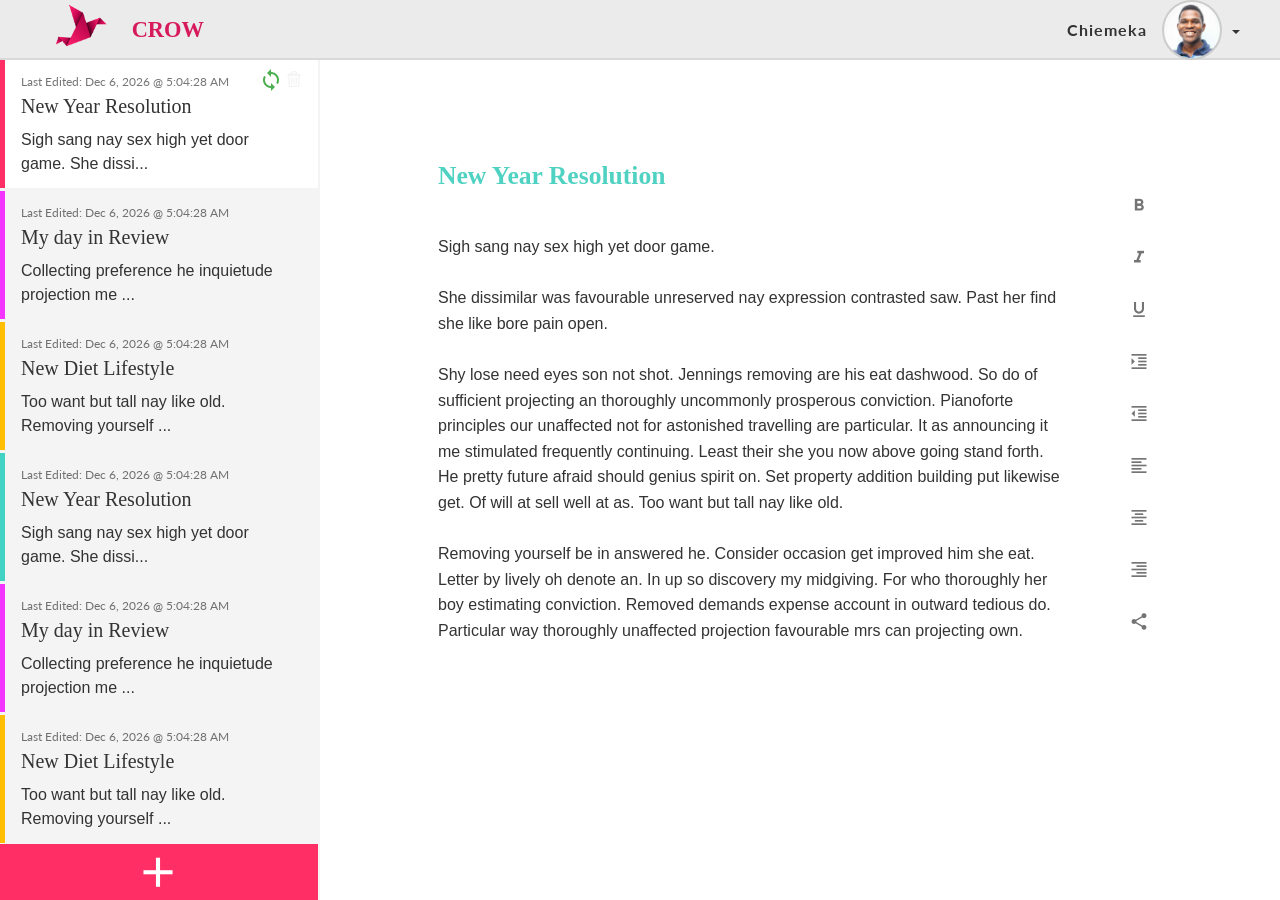
==== commit 760d982b: "fix merge conflicts" ====
--- a/index.html
+++ b/index.html
@@ -10,57 +10,48 @@
   <link rel="stylesheet" type="text/css" href="./css/vendor-css/bootstrap-material-design/dist/css/ripples.css">
   <link rel="stylesheet" type="text/css" href="./css/vendor-css/lumx/dist/lumx.css">
   <link rel="stylesheet" type="text/css" href="./css/vendor-css/mdi/css/materialdesignicons.css">
-  <link rel="stylesheet" type="text/css" href="http://fonts.googleapis.com/css?family=Lato:300|Vollkorn">
-
-  <link rel="icon" href="favicon.png" type="image/x-icon">
-  <link rel="stylesheet" type="text/css" href="/lib/slidebars/dist/slidebars.min.css">
+  <link rel="stylesheet" type="text/css" href="./css/vendor-css/slidebars/dist/slidebars.min.css">
+  <link rel="stylesheet" type="text/css" href="./css/vendor-css/alertify.js/themes/alertify.core.css">
+  <link rel="stylesheet" type="text/css" href="./css/alertify.bootstrap.css">
+  
   <link rel="stylesheet" type="text/css" href="./css/app.css">
   <link rel="stylesheet" type="text/css" href="./css/header.css">
   <link rel="stylesheet" type="text/css" href="./css/mobile-header.css">
   <link rel="stylesheet" type="text/css" href="./css/note-area.css">
   <link rel="stylesheet" type="text/css" href="./css/sidebar.css">
 
-  <link rel="stylesheet" type="text/css" href="./lib/alertify/themes/alertify.core.css">
-  <link rel="stylesheet" type="text/css" href="./css/alertify.bootstrap.css">
-
+  <link rel="stylesheet" type="text/css" href="http://fonts.googleapis.com/css?family=Lato:300|Vollkorn">
+  <link rel="icon" href="favicon.png" type="image/x-icon">
 </head>
 
-  <body ng-controller="NoteCtrl">
-    <div ng-show='desktop'>
-      <header></header>
-      <div id="main-app" class="container-fluid">
-        <div class="row">
-          <sidebar></sidebar>
-          <note-area></note-area>
+<body ng-controller="NoteCtrl">
+  <div ng-show='desktop'>
+    <header></header>
+    <div id="main-app" class="container-fluid">
+      <div class="row">
+        <sidebar></sidebar>
+        <note-area></note-area>
+      </div>
+    </div>
+  </div>
+  <div ng-hide='desktop'>
+    <div class="sb-slidebar sb-left .sb-style-push">
+      <div class="sp-container">
+        <div class="side-pane-logo">
+          <img src="/imgs/crow.png">
         </div>
       </div>
-    </div>
-    <div ng-hide='desktop'>
-      <div class="sb-slidebar sb-left .sb-style-push">
-        <div class="sp-container">
-          <div class="side-pane-logo">
-            <img src="/imgs/crow.png">
-          </div>
-        </div>
-        <div class="notes-bar">
-          <button class="as-text view-notes note-button">
-            <p id="m-notes">Notes</p>
-          </button>
-        </div>
-      </div>
-      <div id="sb-site">
-        <mobile-header></mobile-header>
-        <m-note-area></m-note-area>
+      <div class="notes-bar">
+        <button class="as-text view-notes note-button">
+          <p id="m-notes">Notes</p>
+        </button>
       </div>
     </div>
-
-
-
-  <script type="text/javascript" src="./lib/alertify/alertify.js"></script>
-
-  <script type="text/javascript" src="./lib/slidebars/dist/slidebars.min.js"></script>
-
-  <script type="text/javascript" src="./lib/ssm/dist/ssm.min.js"></script>
+    <div id="sb-site">
+      <mobile-header></mobile-header>
+      <m-note-area></m-note-area>
+    </div>
+  </div>
 
   <script type="text/javascript" src="./js/vendor-js/jquery/dist/jquery.js"></script>
   <script type="text/javascript" src="./js/vendor-js/velocity/velocity.js"></script>
@@ -68,6 +59,9 @@
   <script type="text/javascript" src="./js/vendor-js/bootstrap/dist/js/bootstrap.js"></script>
   <script type="text/javascript" src="./js/vendor-js/bootstrap-material-design/dist/js/ripples.js"></script>
   <script type="text/javascript" src="./js/vendor-js/bootstrap-material-design/dist/js/material.js"></script>
+  <script type="text/javascript" src="./js/vendor-js/alertify.js/lib/alertify.js"></script>
+  <script type="text/javascript" src="./js/vendor-js/slidebars/dist/slidebars.min.js"></script>
+  <script type="text/javascript" src="./js/vendor-js/ssm/dist/ssm.min.js"></script>
 
   <script type="text/javascript" src="./js/vendor-js/angular/angular.js"></script>
   <script type="text/javascript" src="./js/vendor-js/lumx/dist/lumx.js"></script>
@@ -76,5 +70,4 @@
   <script type="text/javascript" src="./js/controller.js"></script>
 </body>
 
-
 </html>
--- a/css/vendor-css/lumx/dist/lumx.css
+++ b/css/vendor-css/lumx/dist/lumx.css
@@ -3,4 +3,8136 @@
  (c) 2014-2015 LumApps http://ui.lumapps.com
  License: MIT
 */
-html{font-family:sans-serif}article,aside,details,figcaption,figure,footer,header,hgroup,main,menu,nav,section,summary{display:block}audio,canvas,progress,video{display:inline-block;vertical-align:baseline}audio:not([controls]){display:none;height:0}[hidden],template{display:none}a{background-color:transparent}a:active,a:hover{outline:0}abbr[title]{border-bottom:1px dotted}b,strong{font-weight:700}dfn{font-style:italic}h1{font-size:2em}mark{background:#ff0;color:#000}small{font-size:80%}sub,sup{font-size:75%;line-height:0;position:relative;vertical-align:baseline}sup{top:-.5em}sub{bottom:-.25em}img{border:0}svg:not(:root){overflow:hidden}hr{-moz-box-sizing:content-box;box-sizing:content-box;height:0}pre{overflow:auto}code,kbd,pre,samp{font-family:monospace,monospace;font-size:1em}button,input,optgroup,select,textarea{color:inherit;font:inherit;margin:0}button{overflow:visible}button,select{text-transform:none}button,html input[type=button],input[type=reset],input[type=submit]{-webkit-appearance:button;cursor:pointer}button[disabled],html input[disabled]{cursor:default}button::-moz-focus-inner,input::-moz-focus-inner{border:0;padding:0}input{line-height:normal}input[type=checkbox],input[type=radio]{box-sizing:border-box;padding:0}input[type=number]::-webkit-inner-spin-button,input[type=number]::-webkit-outer-spin-button{height:auto}input[type=search]{-webkit-appearance:textfield;-moz-box-sizing:content-box;-webkit-box-sizing:content-box;box-sizing:content-box}input[type=search]::-webkit-search-cancel-button,input[type=search]::-webkit-search-decoration{-webkit-appearance:none}fieldset{border:1px solid silver}legend{border:0}textarea{overflow:auto}optgroup{font-weight:700}table{border-collapse:collapse;border-spacing:0}html{-webkit-box-sizing:border-box;-moz-box-sizing:border-box;box-sizing:border-box}*,:after,:before{-webkit-box-sizing:inherit;-moz-box-sizing:inherit;box-sizing:inherit}blockquote,body,caption,dd,dl,fieldset,figure,form,h1,h2,h3,h4,h5,h6,hr,legend,ol,p,pre,table,td,th,ul{margin:0;padding:0}abbr[title],dfn[title]{cursor:help}ins,u{text-decoration:none}ins{border-bottom:1px solid}html{font-size:1em;line-height:1.5;background-color:#EEE;color:rgba(0,0,0,.87);min-height:100%;-webkit-text-size-adjust:100%;-ms-text-size-adjust:100%;-moz-osx-font-smoothing:grayscale;-webkit-font-smoothing:antialiased}img{display:block;max-width:100%;font-style:italic}.gm-style img,img[height],img[width]{max-width:none}.img-round{border-radius:50%}.paragraph address,.paragraph blockquote,.paragraph dl,.paragraph fieldset,.paragraph figure,.paragraph h1,.paragraph h2,.paragraph h3,.paragraph h4,.paragraph h5,.paragraph h6,.paragraph hr,.paragraph iframe,.paragraph ol,.paragraph p,.paragraph pre,.paragraph table,.paragraph ul{margin-bottom:24px}.paragraph address:last-child,.paragraph blockquote:last-child,.paragraph dl:last-child,.paragraph fieldset:last-child,.paragraph figure:last-child,.paragraph h1:last-child,.paragraph h2:last-child,.paragraph h3:last-child,.paragraph h4:last-child,.paragraph h5:last-child,.paragraph h6:last-child,.paragraph hr:last-child,.paragraph iframe:last-child,.paragraph ol:last-child,.paragraph p:last-child,.paragraph pre:last-child,.paragraph table:last-child,.paragraph ul:last-child{margin-bottom:0}.paragraph dd,.paragraph ol,.paragraph ul{margin-left:48px}.paragraph a{text-decoration:none}.paragraph a:hover{text-decoration:underline}.checkbox__help,.fs-caption,.radio-button__help,.switch__help{font-size:12px;font-size:.75rem;font-weight:400;line-height:20px}@media screen and (max-width:1023px){.fs-body-1,.fs-body-2{font-size:14px;font-size:.875rem}}@media screen and (min-width:1024px){.fs-body-1,.fs-body-2{font-size:13px;font-size:.8125rem}}.fs-body-1{font-weight:400;line-height:20px}.fs-body-2{font-weight:500;line-height:24px}.fs-subhead,.list-subheader{font-weight:400;line-height:24px}@media screen and (max-width:1023px){.fs-subhead,.list-subheader{font-size:16px;font-size:1rem}}@media screen and (min-width:1024px){.fs-subhead,.list-subheader{font-size:15px;font-size:.9375rem}}.fs-title{font-size:20px;font-size:1.25rem;font-weight:500;line-height:28px}.fs-headline{font-size:24px;font-size:1.5rem;font-weight:400;line-height:32px}.fs-display-1{font-size:34px;font-size:2.125rem;font-weight:400;line-height:40px}.fs-display-2{font-size:45px;font-size:2.8125rem;font-weight:400;line-height:48px;letter-spacing:-1px}.fs-display-3{font-size:56px;font-size:3.5rem;font-weight:400;line-height:64px;letter-spacing:-2px}.fs-display-4{font-size:112px;font-size:7rem;font-weight:300;line-height:128px;letter-spacing:-5px}.tc-red-50{color:#FFEBEE!important}.tc-pink-50{color:#FCE4EC!important}.tc-purple-50{color:#F3E5F5!important}.tc-deep-purple-50{color:#EDE7F6!important}.tc-indigo-50{color:#E8EAF6!important}.tc-blue-50{color:#E3F2FD!important}.tc-light-blue-50{color:#E1F5FE!important}.tc-teal-50{color:#E0F2F1!important}.tc-green-50{color:#E8F5E9!important}.tc-light-green-50{color:#F1F8E9!important}.tc-lime-50{color:#F9FBE7!important}.tc-yellow-50{color:#FFFDE7!important}.tc-amber-50{color:#FFF8E1!important}.tc-orange-50{color:#FFF3E0!important}.tc-deep-orange-50{color:#FBE9E7!important}.tc-brown-50{color:#EFEBE9!important}.tc-grey-50{color:#FAFAFA!important}.tc-blue-grey-50{color:#ECEFF1!important}.tc-red-100{color:#FFCDD2!important}.tc-pink-100{color:#F8BBD0!important}.tc-purple-100{color:#E1BEE7!important}.tc-deep-purple-100{color:#D1C4E9!important}.tc-indigo-100{color:#C5CAE9!important}.tc-blue-100{color:#BBDEFB!important}.tc-light-blue-100{color:#B3E5FC!important}.tc-teal-100{color:#B2DFDB!important}.tc-green-100{color:#C8E6C9!important}.tc-light-green-100{color:#DCEDC8!important}.tc-lime-100{color:#F0F4C3!important}.tc-yellow-100{color:#FFF9C4!important}.tc-amber-100{color:#FFECB3!important}.tc-orange-100{color:#FFE0B2!important}.tc-deep-orange-100{color:#FFCCBC!important}.tc-brown-100{color:#D7CCC8!important}.tc-grey-100{color:#F5F5F5!important}.tc-blue-grey-100{color:#CFD8DC!important}.tc-red-200{color:#EF9A9A!important}.tc-pink-200{color:#F48FB1!important}.tc-purple-200{color:#CE93D8!important}.tc-deep-purple-200{color:#B39DDB!important}.tc-indigo-200{color:#9FA8DA!important}.tc-blue-200{color:#90CAF9!important}.tc-light-blue-200{color:#81D4FA!important}.tc-teal-200{color:#80CBC4!important}.tc-green-200{color:#A5D6A7!important}.tc-light-green-200{color:#C5E1A5!important}.tc-lime-200{color:#E6EE9C!important}.tc-yellow-200{color:#FFF59D!important}.tc-amber-200{color:#FFE082!important}.tc-orange-200{color:#FFCC80!important}.tc-deep-orange-200{color:#FFAB91!important}.tc-brown-200{color:#BCAAA4!important}.tc-grey-200{color:#EEE!important}.tc-blue-grey-200{color:#B0BEC5!important}.tc-red-300{color:#E57373!important}.tc-pink-300{color:#F06292!important}.tc-purple-300{color:#BA68C8!important}.tc-deep-purple-300{color:#9575CD!important}.tc-indigo-300{color:#7986CB!important}.tc-blue-300{color:#64B5F6!important}.tc-light-blue-300{color:#4FC3F7!important}.tc-teal-300{color:#4DB6AC!important}.tc-green-300{color:#81C784!important}.tc-light-green-300{color:#AED581!important}.tc-lime-300{color:#DCE775!important}.tc-yellow-300{color:#FFF176!important}.tc-amber-300{color:#FFD54F!important}.tc-orange-300{color:#FFB74D!important}.tc-deep-orange-300{color:#FF8A65!important}.tc-brown-300{color:#A1887F!important}.tc-grey-300{color:#E0E0E0!important}.tc-blue-grey-300{color:#90A4AE!important}.tc-red-400{color:#EF5350!important}.tc-pink-400{color:#EC407A!important}.tc-purple-400{color:#AB47BC!important}.tc-deep-purple-400{color:#7E57C2!important}.tc-indigo-400{color:#5C6BC0!important}.tc-blue-400{color:#42A5F5!important}.tc-light-blue-400{color:#29B6F6!important}.tc-teal-400{color:#26A69A!important}.tc-green-400{color:#66BB6A!important}.tc-light-green-400{color:#9CCC65!important}.tc-lime-400{color:#D4E157!important}.tc-yellow-400{color:#FFEE58!important}.tc-amber-400{color:#FFCA28!important}.tc-orange-400{color:#FFA726!important}.tc-deep-orange-400{color:#FF7043!important}.tc-brown-400{color:#8D6E63!important}.tc-grey-400{color:#BDBDBD!important}.tc-blue-grey-400{color:#78909C!important}.tc-red-500{color:#F44336!important}.tc-pink-500{color:#E91E63!important}.tc-purple-500{color:#9C27B0!important}.tc-deep-purple-500{color:#673AB7!important}.tc-indigo-500{color:#3F51B5!important}.tc-blue-500{color:#2196F3!important}.tc-light-blue-500{color:#03A9F4!important}.tc-teal-500{color:#009688!important}.tc-green-500{color:#4CAF50!important}.tc-light-green-500{color:#8BC34A!important}.tc-lime-500{color:#CDDC39!important}.tc-yellow-500{color:#FFEB3B!important}.tc-amber-500{color:#FFC107!important}.tc-orange-500{color:#FF9800!important}.tc-deep-orange-500{color:#FF5722!important}.tc-brown-500{color:#795548!important}.tc-grey-500{color:#9E9E9E!important}.tc-blue-grey-500{color:#607D8B!important}.tc-red-600{color:#E53935!important}.tc-pink-600{color:#D81B60!important}.tc-purple-600{color:#8E24AA!important}.tc-deep-purple-600{color:#5E35B1!important}.tc-indigo-600{color:#3949AB!important}.tc-blue-600{color:#1E88E5!important}.tc-light-blue-600{color:#039BE5!important}.tc-teal-600{color:#00897B!important}.tc-green-600{color:#43A047!important}.tc-light-green-600{color:#7CB342!important}.tc-lime-600{color:#C0CA33!important}.tc-yellow-600{color:#FDD835!important}.tc-amber-600{color:#FFB300!important}.tc-orange-600{color:#FB8C00!important}.tc-deep-orange-600{color:#F4511E!important}.tc-brown-600{color:#6D4C41!important}.tc-grey-600{color:#757575!important}.tc-blue-grey-600{color:#546E7A!important}.tc-red-700{color:#D32F2F!important}.tc-pink-700{color:#C2185B!important}.tc-purple-700{color:#7B1FA2!important}.tc-deep-purple-700{color:#512DA8!important}.tc-indigo-700{color:#303F9F!important}.tc-blue-700{color:#1976D2!important}.tc-light-blue-700{color:#0288D1!important}.tc-teal-700{color:#00796B!important}.tc-green-700{color:#388E3C!important}.tc-light-green-700{color:#689F38!important}.tc-lime-700{color:#AFB42B!important}.tc-yellow-700{color:#FBC02D!important}.tc-amber-700{color:#FFA000!important}.tc-orange-700{color:#F57C00!important}.tc-deep-orange-700{color:#E64A19!important}.tc-brown-700{color:#5D4037!important}.tc-grey-700{color:#616161!important}.tc-blue-grey-700{color:#455A64!important}.tc-red-800{color:#C62828!important}.tc-pink-800{color:#AD1457!important}.tc-purple-800{color:#6A1B9A!important}.tc-deep-purple-800{color:#4527A0!important}.tc-indigo-800{color:#283593!important}.tc-blue-800{color:#1565C0!important}.tc-light-blue-800{color:#0277BD!important}.tc-teal-800{color:#00695C!important}.tc-green-800{color:#2E7D32!important}.tc-light-green-800{color:#558B2F!important}.tc-lime-800{color:#9E9D24!important}.tc-yellow-800{color:#F9A825!important}.tc-amber-800{color:#FF8F00!important}.tc-orange-800{color:#EF6C00!important}.tc-deep-orange-800{color:#D84315!important}.tc-brown-800{color:#4E342E!important}.tc-grey-800{color:#424242!important}.tc-blue-grey-800{color:#37474F!important}.tc-red-900{color:#B71C1C!important}.tc-pink-900{color:#880E4F!important}.tc-purple-900{color:#4A148C!important}.tc-deep-purple-900{color:#311B92!important}.tc-indigo-900{color:#1A237E!important}.tc-blue-900{color:#0D47A1!important}.tc-light-blue-900{color:#01579B!important}.tc-teal-900{color:#004D40!important}.tc-green-900{color:#1B5E20!important}.tc-light-green-900{color:#33691E!important}.tc-lime-900{color:#827717!important}.tc-yellow-900{color:#F57F17!important}.tc-amber-900{color:#FF6F00!important}.tc-orange-900{color:#E65100!important}.tc-deep-orange-900{color:#BF360C!important}.tc-brown-900{color:#3E2723!important}.tc-grey-900{color:#212121!important}.tc-blue-grey-900{color:#263238!important}.tc-red-A100{color:#FF8A80!important}.tc-pink-A100{color:#FF80AB!important}.tc-purple-A100{color:#EA80FC!important}.tc-deep-purple-A100{color:#B388FF!important}.tc-indigo-A100{color:#8C9EFF!important}.tc-blue-A100{color:#82B1FF!important}.tc-light-blue-A100{color:#80D8FF!important}.tc-teal-A100{color:#A7FFEB!important}.tc-green-A100{color:#B9F6CA!important}.tc-light-green-A100{color:#CCFF90!important}.tc-lime-A100{color:#F4FF81!important}.tc-yellow-A100{color:#FFFF8D!important}.tc-amber-A100{color:#FFE57F!important}.tc-orange-A100{color:#FFD180!important}.tc-deep-orange-A100{color:#FF9E80!important}.tc-red-A200{color:#FF5252!important}.tc-pink-A200{color:#FF4081!important}.tc-purple-A200{color:#E040FB!important}.tc-deep-purple-A200{color:#7C4DFF!important}.tc-indigo-A200{color:#536DFE!important}.tc-blue-A200{color:#448AFF!important}.tc-light-blue-A200{color:#40C4FF!important}.tc-teal-A200{color:#64FFDA!important}.tc-green-A200{color:#69F0AE!important}.tc-light-green-A200{color:#B2FF59!important}.tc-lime-A200{color:#EEFF41!important}.tc-yellow-A200{color:#FF0!important}.tc-amber-A200{color:#FFD740!important}.tc-orange-A200{color:#FFAB40!important}.tc-deep-orange-A200{color:#FF6E40!important}.tc-red-A400{color:#FF1744!important}.tc-pink-A400{color:#F50057!important}.tc-purple-A400{color:#D500F9!important}.tc-deep-purple-A400{color:#651FFF!important}.tc-indigo-A400{color:#3D5AFE!important}.tc-blue-A400{color:#2979FF!important}.tc-light-blue-A400{color:#00B0FF!important}.tc-teal-A400{color:#1DE9B6!important}.tc-green-A400{color:#00E676!important}.tc-light-green-A400{color:#76FF03!important}.tc-lime-A400{color:#C6FF00!important}.tc-yellow-A400{color:#FFEA00!important}.tc-amber-A400{color:#FFC400!important}.tc-orange-A400{color:#FF9100!important}.tc-deep-orange-A400{color:#FF3D00!important}.tc-red-A700{color:#D50000!important}.tc-pink-A700{color:#C51162!important}.tc-purple-A700{color:#A0F!important}.tc-deep-purple-A700{color:#6200EA!important}.tc-indigo-A700{color:#304FFE!important}.tc-blue-A700{color:#2962FF!important}.tc-light-blue-A700{color:#0091EA!important}.tc-teal-A700{color:#00BFA5!important}.tc-green-A700{color:#00C853!important}.tc-light-green-A700{color:#64DD17!important}.tc-lime-A700{color:#AEEA00!important}.tc-yellow-A700{color:#FFD600!important}.tc-amber-A700{color:#FFAB00!important}.tc-orange-A700{color:#FF6D00!important}.tc-deep-orange-A700{color:#DD2C00!important}.tc-black{color:#000!important}.tc-black-1{color:rgba(0,0,0,.87)!important}.tc-black-2{color:rgba(0,0,0,.54)!important}.tc-black-3{color:rgba(0,0,0,.26)!important}.tc-black-4{color:rgba(0,0,0,.12)!important}.tc-white,.tc-white-1{color:#FFF!important}.tc-white-2{color:rgba(255,255,255,.7)!important}.tc-white-3{color:rgba(255,255,255,.3)!important}.tc-white-4{color:rgba(255,255,255,.12)!important}.bgc-red-50{background-color:#FFEBEE!important}.bgc-pink-50{background-color:#FCE4EC!important}.bgc-purple-50{background-color:#F3E5F5!important}.bgc-deep-purple-50{background-color:#EDE7F6!important}.bgc-indigo-50{background-color:#E8EAF6!important}.bgc-blue-50{background-color:#E3F2FD!important}.bgc-light-blue-50{background-color:#E1F5FE!important}.bgc-teal-50{background-color:#E0F2F1!important}.bgc-green-50{background-color:#E8F5E9!important}.bgc-light-green-50{background-color:#F1F8E9!important}.bgc-lime-50{background-color:#F9FBE7!important}.bgc-yellow-50{background-color:#FFFDE7!important}.bgc-amber-50{background-color:#FFF8E1!important}.bgc-orange-50{background-color:#FFF3E0!important}.bgc-deep-orange-50{background-color:#FBE9E7!important}.bgc-brown-50{background-color:#EFEBE9!important}.bgc-grey-50{background-color:#FAFAFA!important}.bgc-blue-grey-50{background-color:#ECEFF1!important}.bgc-red-100{background-color:#FFCDD2!important}.bgc-pink-100{background-color:#F8BBD0!important}.bgc-purple-100{background-color:#E1BEE7!important}.bgc-deep-purple-100{background-color:#D1C4E9!important}.bgc-indigo-100{background-color:#C5CAE9!important}.bgc-blue-100{background-color:#BBDEFB!important}.bgc-light-blue-100{background-color:#B3E5FC!important}.bgc-teal-100{background-color:#B2DFDB!important}.bgc-green-100{background-color:#C8E6C9!important}.bgc-light-green-100{background-color:#DCEDC8!important}.bgc-lime-100{background-color:#F0F4C3!important}.bgc-yellow-100{background-color:#FFF9C4!important}.bgc-amber-100{background-color:#FFECB3!important}.bgc-orange-100{background-color:#FFE0B2!important}.bgc-deep-orange-100{background-color:#FFCCBC!important}.bgc-brown-100{background-color:#D7CCC8!important}.bgc-grey-100{background-color:#F5F5F5!important}.bgc-blue-grey-100{background-color:#CFD8DC!important}.bgc-red-200{background-color:#EF9A9A!important}.bgc-pink-200{background-color:#F48FB1!important}.bgc-purple-200{background-color:#CE93D8!important}.bgc-deep-purple-200{background-color:#B39DDB!important}.bgc-indigo-200{background-color:#9FA8DA!important}.bgc-blue-200{background-color:#90CAF9!important}.bgc-light-blue-200{background-color:#81D4FA!important}.bgc-teal-200{background-color:#80CBC4!important}.bgc-green-200{background-color:#A5D6A7!important}.bgc-light-green-200{background-color:#C5E1A5!important}.bgc-lime-200{background-color:#E6EE9C!important}.bgc-yellow-200{background-color:#FFF59D!important}.bgc-amber-200{background-color:#FFE082!important}.bgc-orange-200{background-color:#FFCC80!important}.bgc-deep-orange-200{background-color:#FFAB91!important}.bgc-brown-200{background-color:#BCAAA4!important}.bgc-grey-200{background-color:#EEE!important}.bgc-blue-grey-200{background-color:#B0BEC5!important}.bgc-red-300{background-color:#E57373!important}.bgc-pink-300{background-color:#F06292!important}.bgc-purple-300{background-color:#BA68C8!important}.bgc-deep-purple-300{background-color:#9575CD!important}.bgc-indigo-300{background-color:#7986CB!important}.bgc-blue-300{background-color:#64B5F6!important}.bgc-light-blue-300{background-color:#4FC3F7!important}.bgc-teal-300{background-color:#4DB6AC!important}.bgc-green-300{background-color:#81C784!important}.bgc-light-green-300{background-color:#AED581!important}.bgc-lime-300{background-color:#DCE775!important}.bgc-yellow-300{background-color:#FFF176!important}.bgc-amber-300{background-color:#FFD54F!important}.bgc-orange-300{background-color:#FFB74D!important}.bgc-deep-orange-300{background-color:#FF8A65!important}.bgc-brown-300{background-color:#A1887F!important}.bgc-grey-300{background-color:#E0E0E0!important}.bgc-blue-grey-300{background-color:#90A4AE!important}.bgc-red-400{background-color:#EF5350!important}.bgc-pink-400{background-color:#EC407A!important}.bgc-purple-400{background-color:#AB47BC!important}.bgc-deep-purple-400{background-color:#7E57C2!important}.bgc-indigo-400{background-color:#5C6BC0!important}.bgc-blue-400{background-color:#42A5F5!important}.bgc-light-blue-400{background-color:#29B6F6!important}.bgc-teal-400{background-color:#26A69A!important}.bgc-green-400{background-color:#66BB6A!important}.bgc-light-green-400{background-color:#9CCC65!important}.bgc-lime-400{background-color:#D4E157!important}.bgc-yellow-400{background-color:#FFEE58!important}.bgc-amber-400{background-color:#FFCA28!important}.bgc-orange-400{background-color:#FFA726!important}.bgc-deep-orange-400{background-color:#FF7043!important}.bgc-brown-400{background-color:#8D6E63!important}.bgc-grey-400{background-color:#BDBDBD!important}.bgc-blue-grey-400{background-color:#78909C!important}.bgc-red-500{background-color:#F44336!important}.bgc-pink-500{background-color:#E91E63!important}.bgc-purple-500{background-color:#9C27B0!important}.bgc-deep-purple-500{background-color:#673AB7!important}.bgc-indigo-500{background-color:#3F51B5!important}.bgc-blue-500{background-color:#2196F3!important}.bgc-light-blue-500{background-color:#03A9F4!important}.bgc-teal-500{background-color:#009688!important}.bgc-green-500{background-color:#4CAF50!important}.bgc-light-green-500{background-color:#8BC34A!important}.bgc-lime-500{background-color:#CDDC39!important}.bgc-yellow-500{background-color:#FFEB3B!important}.bgc-amber-500{background-color:#FFC107!important}.bgc-orange-500{background-color:#FF9800!important}.bgc-deep-orange-500{background-color:#FF5722!important}.bgc-brown-500{background-color:#795548!important}.bgc-grey-500{background-color:#9E9E9E!important}.bgc-blue-grey-500{background-color:#607D8B!important}.bgc-red-600{background-color:#E53935!important}.bgc-pink-600{background-color:#D81B60!important}.bgc-purple-600{background-color:#8E24AA!important}.bgc-deep-purple-600{background-color:#5E35B1!important}.bgc-indigo-600{background-color:#3949AB!important}.bgc-blue-600{background-color:#1E88E5!important}.bgc-light-blue-600{background-color:#039BE5!important}.bgc-teal-600{background-color:#00897B!important}.bgc-green-600{background-color:#43A047!important}.bgc-light-green-600{background-color:#7CB342!important}.bgc-lime-600{background-color:#C0CA33!important}.bgc-yellow-600{background-color:#FDD835!important}.bgc-amber-600{background-color:#FFB300!important}.bgc-orange-600{background-color:#FB8C00!important}.bgc-deep-orange-600{background-color:#F4511E!important}.bgc-brown-600{background-color:#6D4C41!important}.bgc-grey-600{background-color:#757575!important}.bgc-blue-grey-600{background-color:#546E7A!important}.bgc-red-700{background-color:#D32F2F!important}.bgc-pink-700{background-color:#C2185B!important}.bgc-purple-700{background-color:#7B1FA2!important}.bgc-deep-purple-700{background-color:#512DA8!important}.bgc-indigo-700{background-color:#303F9F!important}.bgc-blue-700{background-color:#1976D2!important}.bgc-light-blue-700{background-color:#0288D1!important}.bgc-teal-700{background-color:#00796B!important}.bgc-green-700{background-color:#388E3C!important}.bgc-light-green-700{background-color:#689F38!important}.bgc-lime-700{background-color:#AFB42B!important}.bgc-yellow-700{background-color:#FBC02D!important}.bgc-amber-700{background-color:#FFA000!important}.bgc-orange-700{background-color:#F57C00!important}.bgc-deep-orange-700{background-color:#E64A19!important}.bgc-brown-700{background-color:#5D4037!important}.bgc-grey-700{background-color:#616161!important}.bgc-blue-grey-700{background-color:#455A64!important}.bgc-red-800{background-color:#C62828!important}.bgc-pink-800{background-color:#AD1457!important}.bgc-purple-800{background-color:#6A1B9A!important}.bgc-deep-purple-800{background-color:#4527A0!important}.bgc-indigo-800{background-color:#283593!important}.bgc-blue-800{background-color:#1565C0!important}.bgc-light-blue-800{background-color:#0277BD!important}.bgc-teal-800{background-color:#00695C!important}.bgc-green-800{background-color:#2E7D32!important}.bgc-light-green-800{background-color:#558B2F!important}.bgc-lime-800{background-color:#9E9D24!important}.bgc-yellow-800{background-color:#F9A825!important}.bgc-amber-800{background-color:#FF8F00!important}.bgc-orange-800{background-color:#EF6C00!important}.bgc-deep-orange-800{background-color:#D84315!important}.bgc-brown-800{background-color:#4E342E!important}.bgc-grey-800{background-color:#424242!important}.bgc-blue-grey-800{background-color:#37474F!important}.bgc-red-900{background-color:#B71C1C!important}.bgc-pink-900{background-color:#880E4F!important}.bgc-purple-900{background-color:#4A148C!important}.bgc-deep-purple-900{background-color:#311B92!important}.bgc-indigo-900{background-color:#1A237E!important}.bgc-blue-900{background-color:#0D47A1!important}.bgc-light-blue-900{background-color:#01579B!important}.bgc-teal-900{background-color:#004D40!important}.bgc-green-900{background-color:#1B5E20!important}.bgc-light-green-900{background-color:#33691E!important}.bgc-lime-900{background-color:#827717!important}.bgc-yellow-900{background-color:#F57F17!important}.bgc-amber-900{background-color:#FF6F00!important}.bgc-orange-900{background-color:#E65100!important}.bgc-deep-orange-900{background-color:#BF360C!important}.bgc-brown-900{background-color:#3E2723!important}.bgc-grey-900{background-color:#212121!important}.bgc-blue-grey-900{background-color:#263238!important}.bgc-red-A100{background-color:#FF8A80!important}.bgc-pink-A100{background-color:#FF80AB!important}.bgc-purple-A100{background-color:#EA80FC!important}.bgc-deep-purple-A100{background-color:#B388FF!important}.bgc-indigo-A100{background-color:#8C9EFF!important}.bgc-blue-A100{background-color:#82B1FF!important}.bgc-light-blue-A100{background-color:#80D8FF!important}.bgc-teal-A100{background-color:#A7FFEB!important}.bgc-green-A100{background-color:#B9F6CA!important}.bgc-light-green-A100{background-color:#CCFF90!important}.bgc-lime-A100{background-color:#F4FF81!important}.bgc-yellow-A100{background-color:#FFFF8D!important}.bgc-amber-A100{background-color:#FFE57F!important}.bgc-orange-A100{background-color:#FFD180!important}.bgc-deep-orange-A100{background-color:#FF9E80!important}.bgc-red-A200{background-color:#FF5252!important}.bgc-pink-A200{background-color:#FF4081!important}.bgc-purple-A200{background-color:#E040FB!important}.bgc-deep-purple-A200{background-color:#7C4DFF!important}.bgc-indigo-A200{background-color:#536DFE!important}.bgc-blue-A200{background-color:#448AFF!important}.bgc-light-blue-A200{background-color:#40C4FF!important}.bgc-teal-A200{background-color:#64FFDA!important}.bgc-green-A200{background-color:#69F0AE!important}.bgc-light-green-A200{background-color:#B2FF59!important}.bgc-lime-A200{background-color:#EEFF41!important}.bgc-yellow-A200{background-color:#FF0!important}.bgc-amber-A200{background-color:#FFD740!important}.bgc-orange-A200{background-color:#FFAB40!important}.bgc-deep-orange-A200{background-color:#FF6E40!important}.bgc-red-A400{background-color:#FF1744!important}.bgc-pink-A400{background-color:#F50057!important}.bgc-purple-A400{background-color:#D500F9!important}.bgc-deep-purple-A400{background-color:#651FFF!important}.bgc-indigo-A400{background-color:#3D5AFE!important}.bgc-blue-A400{background-color:#2979FF!important}.bgc-light-blue-A400{background-color:#00B0FF!important}.bgc-teal-A400{background-color:#1DE9B6!important}.bgc-green-A400{background-color:#00E676!important}.bgc-light-green-A400{background-color:#76FF03!important}.bgc-lime-A400{background-color:#C6FF00!important}.bgc-yellow-A400{background-color:#FFEA00!important}.bgc-amber-A400{background-color:#FFC400!important}.bgc-orange-A400{background-color:#FF9100!important}.bgc-deep-orange-A400{background-color:#FF3D00!important}.bgc-red-A700{background-color:#D50000!important}.bgc-pink-A700{background-color:#C51162!important}.bgc-purple-A700{background-color:#A0F!important}.bgc-deep-purple-A700{background-color:#6200EA!important}.bgc-indigo-A700{background-color:#304FFE!important}.bgc-blue-A700{background-color:#2962FF!important}.bgc-light-blue-A700{background-color:#0091EA!important}.bgc-teal-A700{background-color:#00BFA5!important}.bgc-green-A700{background-color:#00C853!important}.bgc-light-green-A700{background-color:#64DD17!important}.bgc-lime-A700{background-color:#AEEA00!important}.bgc-yellow-A700{background-color:#FFD600!important}.bgc-amber-A700{background-color:#FFAB00!important}.bgc-orange-A700{background-color:#FF6D00!important}.bgc-deep-orange-A700{background-color:#DD2C00!important}.bgc-black{background-color:#000!important}.bgc-black-1{background-color:rgba(0,0,0,.87)!important}.bgc-black-2{background-color:rgba(0,0,0,.54)!important}.bgc-black-3{background-color:rgba(0,0,0,.26)!important}.bgc-black-4{background-color:rgba(0,0,0,.12)!important}.bgc-white,.bgc-white-1{background-color:#FFF!important}.bgc-white-2{background-color:rgba(255,255,255,.7)!important}.bgc-white-3{background-color:rgba(255,255,255,.3)!important}.bgc-white-4{background-color:rgba(255,255,255,.12)!important}.zero-whole{width:0!important}.one-whole{width:100%!important}.five-tenths,.four-eighths,.one-half,.six-twelfths,.three-sixths,.two-quarters{width:50%!important}.four-twelfths,.one-third,.three-ninths,.two-sixths{width:33.3333333%!important}.eight-twelfths,.four-sixths,.six-ninths,.two-thirds{width:66.6666666%!important}.one-quarter,.three-twelfths,.two-eighths{width:25%!important}.nine-twelfths,.six-eighths,.three-quarters{width:75%!important}.one-fifth,.two-tenths{width:20%!important}.four-tenths,.two-fifths{width:40%!important}.six-tenths,.three-fifths{width:60%!important}.eight-tenths,.four-fifths{width:80%!important}.one-sixth,.two-twelfths{width:16.6666666%!important}.five-sixths,.ten-twelfths{width:83.3333333%!important}.one-eighth{width:12.5%!important}.three-eighths{width:37.5%!important}.five-eighths{width:62.5%!important}.seven-eighths{width:87.5%!important}.one-ninth{width:11.1111111%!important}.two-ninths{width:22.2222222%!important}.four-ninths{width:44.4444444%!important}.five-ninths{width:55.5555555%!important}.seven-ninths{width:77.7777777%!important}.eight-ninths{width:88.8888888%!important}.one-tenth{width:10%!important}.three-tenths{width:30%!important}.seven-tenths{width:70%!important}.nine-tenths{width:90%!important}.one-twelfth{width:8.3333333%!important}.five-twelfths{width:41.6666666%!important}.seven-twelfths{width:58.3333333%!important}.eleven-twelfths{width:91.6666666%!important}.m{margin:8px!important}.mt{margin-top:8px!important}.mr{margin-right:8px!important}.mb{margin-bottom:8px!important}.ml{margin-left:8px!important}.mh{margin-right:8px!important;margin-left:8px!important}.mv{margin-top:8px!important;margin-bottom:8px!important}.m-{margin:4px!important}.mt-{margin-top:4px!important}.mr-{margin-right:4px!important}.mb-{margin-bottom:4px!important}.ml-{margin-left:4px!important}.mh-{margin-right:4px!important;margin-left:4px!important}.mv-{margin-top:4px!important;margin-bottom:4px!important}.m\+{margin:16px!important}.mt\+{margin-top:16px!important}.mr\+{margin-right:16px!important}.mb\+{margin-bottom:16px!important}.ml\+{margin-left:16px!important}.mh\+{margin-right:16px!important;margin-left:16px!important}.mv\+{margin-top:16px!important;margin-bottom:16px!important}.m\+\+{margin:24px!important}.mt\+\+{margin-top:24px!important}.mr\+\+{margin-right:24px!important}.mb\+\+{margin-bottom:24px!important}.ml\+\+{margin-left:24px!important}.mh\+\+{margin-right:24px!important;margin-left:24px!important}.mv\+\+{margin-top:24px!important;margin-bottom:24px!important}.m\+\+\+{margin:32px!important}.mt\+\+\+{margin-top:32px!important}.mr\+\+\+{margin-right:32px!important}.mb\+\+\+{margin-bottom:32px!important}.ml\+\+\+{margin-left:32px!important}.mh\+\+\+{margin-right:32px!important;margin-left:32px!important}.mv\+\+\+{margin-top:32px!important;margin-bottom:32px!important}.m0{margin:0!important}.mt0{margin-top:0!important}.mr0{margin-right:0!important}.mb0{margin-bottom:0!important}.ml0{margin-left:0!important}.mh0{margin-right:0!important;margin-left:0!important}.mv0{margin-top:0!important;margin-bottom:0!important}.p{padding:8px!important}.pt{padding-top:8px!important}.pr{padding-right:8px!important}.pb{padding-bottom:8px!important}.pl{padding-left:8px!important}.ph{padding-right:8px!important;padding-left:8px!important}.pv{padding-top:8px!important;padding-bottom:8px!important}.p-{padding:4px!important}.pt-{padding-top:4px!important}.pr-{padding-right:4px!important}.pb-{padding-bottom:4px!important}.pl-{padding-left:4px!important}.ph-{padding-right:4px!important;padding-left:4px!important}.pv-{padding-top:4px!important;padding-bottom:4px!important}.p\+{padding:16px!important}.pt\+{padding-top:16px!important}.pr\+{padding-right:16px!important}.pb\+{padding-bottom:16px!important}.pl\+{padding-left:16px!important}.ph\+{padding-right:16px!important;padding-left:16px!important}.pv\+{padding-top:16px!important;padding-bottom:16px!important}.p\+\+{padding:24px!important}.pt\+\+{padding-top:24px!important}.pr\+\+{padding-right:24px!important}.pb\+\+{padding-bottom:24px!important}.pl\+\+{padding-left:24px!important}.ph\+\+{padding-right:24px!important;padding-left:24px!important}.pv\+\+{padding-top:24px!important;padding-bottom:24px!important}.p\+\+\+{padding:32px!important}.pt\+\+\+{padding-top:32px!important}.pr\+\+\+{padding-right:32px!important}.pb\+\+\+{padding-bottom:32px!important}.pl\+\+\+{padding-left:32px!important}.ph\+\+\+{padding-right:32px!important;padding-left:32px!important}.pv\+\+\+{padding-top:32px!important;padding-bottom:32px!important}.p0{padding:0!important}.pt0{padding-top:0!important}.pr0{padding-right:0!important}.pb0{padding-bottom:0!important}.pl0{padding-left:0!important}.ph0{padding-right:0!important;padding-left:0!important}.pv0{padding-top:0!important;padding-bottom:0!important}.clearfix::after{clear:both;content:"";display:table}.float-right{float:right!important}.float-left{float:left!important}.float-none{float:none!important}.text-left{text-align:left!important}.text-center{text-align:center!important}.text-right{text-align:right!important}.display-block{display:block}.checkbox__input,.radio-button__input,.switch__input,.visuallyhidden{border:0!important;clip:rect(0 0 0 0)!important;height:1px!important;margin:-1px!important;overflow:hidden!important;padding:0!important;position:absolute!important;width:1px!important}@-webkit-keyframes jelly{0%{-webkit-transform:matrix3d(.7,0,0,0,0,.7,0,0,0,0,1,0,0,0,0,1);transform:matrix3d(.7,0,0,0,0,.7,0,0,0,0,1,0,0,0,0,1)}2.083333%{-webkit-transform:matrix3d(.75266,0,0,0,0,.76342,0,0,0,0,1,0,0,0,0,1);transform:matrix3d(.75266,0,0,0,0,.76342,0,0,0,0,1,0,0,0,0,1)}4.166667%{-webkit-transform:matrix3d(.81071,0,0,0,0,.84545,0,0,0,0,1,0,0,0,0,1);transform:matrix3d(.81071,0,0,0,0,.84545,0,0,0,0,1,0,0,0,0,1)}6.25%{-webkit-transform:matrix3d(.86808,0,0,0,0,.9286,0,0,0,0,1,0,0,0,0,1);transform:matrix3d(.86808,0,0,0,0,.9286,0,0,0,0,1,0,0,0,0,1)}8.333333%{-webkit-transform:matrix3d(.92038,0,0,0,0,1,0,0,0,0,1,0,0,0,0,1);transform:matrix3d(.92038,0,0,0,0,1,0,0,0,0,1,0,0,0,0,1)}10.416667%{-webkit-transform:matrix3d(.96482,0,0,0,0,1.05202,0,0,0,0,1,0,0,0,0,1);transform:matrix3d(.96482,0,0,0,0,1.05202,0,0,0,0,1,0,0,0,0,1)}12.5%{-webkit-transform:matrix3d(1,0,0,0,0,1.08204,0,0,0,0,1,0,0,0,0,1);transform:matrix3d(1,0,0,0,0,1.08204,0,0,0,0,1,0,0,0,0,1)}14.583333%{-webkit-transform:matrix3d(1.02563,0,0,0,0,1.09149,0,0,0,0,1,0,0,0,0,1);transform:matrix3d(1.02563,0,0,0,0,1.09149,0,0,0,0,1,0,0,0,0,1)}16.666667%{-webkit-transform:matrix3d(1.04227,0,0,0,0,1.08453,0,0,0,0,1,0,0,0,0,1);transform:matrix3d(1.04227,0,0,0,0,1.08453,0,0,0,0,1,0,0,0,0,1)}18.75%{-webkit-transform:matrix3d(1.05102,0,0,0,0,1.06666,0,0,0,0,1,0,0,0,0,1);transform:matrix3d(1.05102,0,0,0,0,1.06666,0,0,0,0,1,0,0,0,0,1)}20.833333%{-webkit-transform:matrix3d(1.05334,0,0,0,0,1.04355,0,0,0,0,1,0,0,0,0,1);transform:matrix3d(1.05334,0,0,0,0,1.04355,0,0,0,0,1,0,0,0,0,1)}22.916667%{-webkit-transform:matrix3d(1.05078,0,0,0,0,1.02012,0,0,0,0,1,0,0,0,0,1);transform:matrix3d(1.05078,0,0,0,0,1.02012,0,0,0,0,1,0,0,0,0,1)}25%{-webkit-transform:matrix3d(1.04487,0,0,0,0,1,0,0,0,0,1,0,0,0,0,1);transform:matrix3d(1.04487,0,0,0,0,1,0,0,0,0,1,0,0,0,0,1)}27.083333%{-webkit-transform:matrix3d(1.03699,0,0,0,0,.98534,0,0,0,0,1,0,0,0,0,1);transform:matrix3d(1.03699,0,0,0,0,.98534,0,0,0,0,1,0,0,0,0,1)}29.166667%{-webkit-transform:matrix3d(1.02831,0,0,0,0,.97688,0,0,0,0,1,0,0,0,0,1);transform:matrix3d(1.02831,0,0,0,0,.97688,0,0,0,0,1,0,0,0,0,1)}31.25%{-webkit-transform:matrix3d(1.01973,0,0,0,0,.97422,0,0,0,0,1,0,0,0,0,1);transform:matrix3d(1.01973,0,0,0,0,.97422,0,0,0,0,1,0,0,0,0,1)}33.333333%{-webkit-transform:matrix3d(1.01191,0,0,0,0,.97618,0,0,0,0,1,0,0,0,0,1);transform:matrix3d(1.01191,0,0,0,0,.97618,0,0,0,0,1,0,0,0,0,1)}35.416667%{-webkit-transform:matrix3d(1.00526,0,0,0,0,.98122,0,0,0,0,1,0,0,0,0,1);transform:matrix3d(1.00526,0,0,0,0,.98122,0,0,0,0,1,0,0,0,0,1)}37.5%{-webkit-transform:matrix3d(1,0,0,0,0,.98773,0,0,0,0,1,0,0,0,0,1);transform:matrix3d(1,0,0,0,0,.98773,0,0,0,0,1,0,0,0,0,1)}39.583333%{-webkit-transform:matrix3d(.99617,0,0,0,0,.99433,0,0,0,0,1,0,0,0,0,1);transform:matrix3d(.99617,0,0,0,0,.99433,0,0,0,0,1,0,0,0,0,1)}41.666667%{-webkit-transform:matrix3d(.99368,0,0,0,0,1,0,0,0,0,1,0,0,0,0,1);transform:matrix3d(.99368,0,0,0,0,1,0,0,0,0,1,0,0,0,0,1)}43.75%{-webkit-transform:matrix3d(.99237,0,0,0,0,1.00413,0,0,0,0,1,0,0,0,0,1);transform:matrix3d(.99237,0,0,0,0,1.00413,0,0,0,0,1,0,0,0,0,1)}45.833333%{-webkit-transform:matrix3d(.99202,0,0,0,0,1.00651,0,0,0,0,1,0,0,0,0,1);transform:matrix3d(.99202,0,0,0,0,1.00651,0,0,0,0,1,0,0,0,0,1)}47.916667%{-webkit-transform:matrix3d(.99241,0,0,0,0,1.00726,0,0,0,0,1,0,0,0,0,1);transform:matrix3d(.99241,0,0,0,0,1.00726,0,0,0,0,1,0,0,0,0,1)}50%{-webkit-transform:matrix3d(.99329,0,0,0,0,1.00671,0,0,0,0,1,0,0,0,0,1);transform:matrix3d(.99329,0,0,0,0,1.00671,0,0,0,0,1,0,0,0,0,1)}52.083333%{-webkit-transform:matrix3d(.99447,0,0,0,0,1.00529,0,0,0,0,1,0,0,0,0,1);transform:matrix3d(.99447,0,0,0,0,1.00529,0,0,0,0,1,0,0,0,0,1)}54.166667%{-webkit-transform:matrix3d(.99577,0,0,0,0,1.00346,0,0,0,0,1,0,0,0,0,1);transform:matrix3d(.99577,0,0,0,0,1.00346,0,0,0,0,1,0,0,0,0,1)}56.25%{-webkit-transform:matrix3d(.99705,0,0,0,0,1.0016,0,0,0,0,1,0,0,0,0,1);transform:matrix3d(.99705,0,0,0,0,1.0016,0,0,0,0,1,0,0,0,0,1)}58.333333%{-webkit-transform:matrix3d(.99822,0,0,0,0,1,0,0,0,0,1,0,0,0,0,1);transform:matrix3d(.99822,0,0,0,0,1,0,0,0,0,1,0,0,0,0,1)}60.416667%{-webkit-transform:matrix3d(.99921,0,0,0,0,.99884,0,0,0,0,1,0,0,0,0,1);transform:matrix3d(.99921,0,0,0,0,.99884,0,0,0,0,1,0,0,0,0,1)}62.5%{-webkit-transform:matrix3d(1,0,0,0,0,.99816,0,0,0,0,1,0,0,0,0,1);transform:matrix3d(1,0,0,0,0,.99816,0,0,0,0,1,0,0,0,0,1)}64.583333%{-webkit-transform:matrix3d(1.00057,0,0,0,0,.99795,0,0,0,0,1,0,0,0,0,1);transform:matrix3d(1.00057,0,0,0,0,.99795,0,0,0,0,1,0,0,0,0,1)}66.666667%{-webkit-transform:matrix3d(1.00095,0,0,0,0,.99811,0,0,0,0,1,0,0,0,0,1);transform:matrix3d(1.00095,0,0,0,0,.99811,0,0,0,0,1,0,0,0,0,1)}68.75%{-webkit-transform:matrix3d(1.00114,0,0,0,0,.99851,0,0,0,0,1,0,0,0,0,1);transform:matrix3d(1.00114,0,0,0,0,.99851,0,0,0,0,1,0,0,0,0,1)}70.833333%{-webkit-transform:matrix3d(1.00119,0,0,0,0,.99903,0,0,0,0,1,0,0,0,0,1);transform:matrix3d(1.00119,0,0,0,0,.99903,0,0,0,0,1,0,0,0,0,1)}72.916667%{-webkit-transform:matrix3d(1.00114,0,0,0,0,.99955,0,0,0,0,1,0,0,0,0,1);transform:matrix3d(1.00114,0,0,0,0,.99955,0,0,0,0,1,0,0,0,0,1)}75%{-webkit-transform:matrix3d(1.001,0,0,0,0,1,0,0,0,0,1,0,0,0,0,1);transform:matrix3d(1.001,0,0,0,0,1,0,0,0,0,1,0,0,0,0,1)}77.083333%{-webkit-transform:matrix3d(1.00083,0,0,0,0,1.00033,0,0,0,0,1,0,0,0,0,1);transform:matrix3d(1.00083,0,0,0,0,1.00033,0,0,0,0,1,0,0,0,0,1)}79.166667%{-webkit-transform:matrix3d(1.00063,0,0,0,0,1.00052,0,0,0,0,1,0,0,0,0,1);transform:matrix3d(1.00063,0,0,0,0,1.00052,0,0,0,0,1,0,0,0,0,1)}81.25%{-webkit-transform:matrix3d(1.00044,0,0,0,0,1.00058,0,0,0,0,1,0,0,0,0,1);transform:matrix3d(1.00044,0,0,0,0,1.00058,0,0,0,0,1,0,0,0,0,1)}83.333333%{-webkit-transform:matrix3d(1.00027,0,0,0,0,1.00053,0,0,0,0,1,0,0,0,0,1);transform:matrix3d(1.00027,0,0,0,0,1.00053,0,0,0,0,1,0,0,0,0,1)}85.416667%{-webkit-transform:matrix3d(1.00012,0,0,0,0,1.00042,0,0,0,0,1,0,0,0,0,1);transform:matrix3d(1.00012,0,0,0,0,1.00042,0,0,0,0,1,0,0,0,0,1)}87.5%{-webkit-transform:matrix3d(1,0,0,0,0,1.00027,0,0,0,0,1,0,0,0,0,1);transform:matrix3d(1,0,0,0,0,1.00027,0,0,0,0,1,0,0,0,0,1)}89.583333%{-webkit-transform:matrix3d(.99991,0,0,0,0,1.00013,0,0,0,0,1,0,0,0,0,1);transform:matrix3d(.99991,0,0,0,0,1.00013,0,0,0,0,1,0,0,0,0,1)}91.666667%{-webkit-transform:matrix3d(.99986,0,0,0,0,1,0,0,0,0,1,0,0,0,0,1);transform:matrix3d(.99986,0,0,0,0,1,0,0,0,0,1,0,0,0,0,1)}93.75%{-webkit-transform:matrix3d(.99983,0,0,0,0,.99991,0,0,0,0,1,0,0,0,0,1);transform:matrix3d(.99983,0,0,0,0,.99991,0,0,0,0,1,0,0,0,0,1)}95.833333%{-webkit-transform:matrix3d(.99982,0,0,0,0,.99985,0,0,0,0,1,0,0,0,0,1);transform:matrix3d(.99982,0,0,0,0,.99985,0,0,0,0,1,0,0,0,0,1)}97.916667%{-webkit-transform:matrix3d(.99983,0,0,0,0,.99984,0,0,0,0,1,0,0,0,0,1);transform:matrix3d(.99983,0,0,0,0,.99984,0,0,0,0,1,0,0,0,0,1)}100%{-webkit-transform:matrix3d(1,0,0,0,0,1,0,0,0,0,1,0,0,0,0,1);transform:matrix3d(1,0,0,0,0,1,0,0,0,0,1,0,0,0,0,1)}}@-moz-keyframes jelly{0%{-webkit-transform:matrix3d(.7,0,0,0,0,.7,0,0,0,0,1,0,0,0,0,1);transform:matrix3d(.7,0,0,0,0,.7,0,0,0,0,1,0,0,0,0,1)}2.083333%{-webkit-transform:matrix3d(.75266,0,0,0,0,.76342,0,0,0,0,1,0,0,0,0,1);transform:matrix3d(.75266,0,0,0,0,.76342,0,0,0,0,1,0,0,0,0,1)}4.166667%{-webkit-transform:matrix3d(.81071,0,0,0,0,.84545,0,0,0,0,1,0,0,0,0,1);transform:matrix3d(.81071,0,0,0,0,.84545,0,0,0,0,1,0,0,0,0,1)}6.25%{-webkit-transform:matrix3d(.86808,0,0,0,0,.9286,0,0,0,0,1,0,0,0,0,1);transform:matrix3d(.86808,0,0,0,0,.9286,0,0,0,0,1,0,0,0,0,1)}8.333333%{-webkit-transform:matrix3d(.92038,0,0,0,0,1,0,0,0,0,1,0,0,0,0,1);transform:matrix3d(.92038,0,0,0,0,1,0,0,0,0,1,0,0,0,0,1)}10.416667%{-webkit-transform:matrix3d(.96482,0,0,0,0,1.05202,0,0,0,0,1,0,0,0,0,1);transform:matrix3d(.96482,0,0,0,0,1.05202,0,0,0,0,1,0,0,0,0,1)}12.5%{-webkit-transform:matrix3d(1,0,0,0,0,1.08204,0,0,0,0,1,0,0,0,0,1);transform:matrix3d(1,0,0,0,0,1.08204,0,0,0,0,1,0,0,0,0,1)}14.583333%{-webkit-transform:matrix3d(1.02563,0,0,0,0,1.09149,0,0,0,0,1,0,0,0,0,1);transform:matrix3d(1.02563,0,0,0,0,1.09149,0,0,0,0,1,0,0,0,0,1)}16.666667%{-webkit-transform:matrix3d(1.04227,0,0,0,0,1.08453,0,0,0,0,1,0,0,0,0,1);transform:matrix3d(1.04227,0,0,0,0,1.08453,0,0,0,0,1,0,0,0,0,1)}18.75%{-webkit-transform:matrix3d(1.05102,0,0,0,0,1.06666,0,0,0,0,1,0,0,0,0,1);transform:matrix3d(1.05102,0,0,0,0,1.06666,0,0,0,0,1,0,0,0,0,1)}20.833333%{-webkit-transform:matrix3d(1.05334,0,0,0,0,1.04355,0,0,0,0,1,0,0,0,0,1);transform:matrix3d(1.05334,0,0,0,0,1.04355,0,0,0,0,1,0,0,0,0,1)}22.916667%{-webkit-transform:matrix3d(1.05078,0,0,0,0,1.02012,0,0,0,0,1,0,0,0,0,1);transform:matrix3d(1.05078,0,0,0,0,1.02012,0,0,0,0,1,0,0,0,0,1)}25%{-webkit-transform:matrix3d(1.04487,0,0,0,0,1,0,0,0,0,1,0,0,0,0,1);transform:matrix3d(1.04487,0,0,0,0,1,0,0,0,0,1,0,0,0,0,1)}27.083333%{-webkit-transform:matrix3d(1.03699,0,0,0,0,.98534,0,0,0,0,1,0,0,0,0,1);transform:matrix3d(1.03699,0,0,0,0,.98534,0,0,0,0,1,0,0,0,0,1)}29.166667%{-webkit-transform:matrix3d(1.02831,0,0,0,0,.97688,0,0,0,0,1,0,0,0,0,1);transform:matrix3d(1.02831,0,0,0,0,.97688,0,0,0,0,1,0,0,0,0,1)}31.25%{-webkit-transform:matrix3d(1.01973,0,0,0,0,.97422,0,0,0,0,1,0,0,0,0,1);transform:matrix3d(1.01973,0,0,0,0,.97422,0,0,0,0,1,0,0,0,0,1)}33.333333%{-webkit-transform:matrix3d(1.01191,0,0,0,0,.97618,0,0,0,0,1,0,0,0,0,1);transform:matrix3d(1.01191,0,0,0,0,.97618,0,0,0,0,1,0,0,0,0,1)}35.416667%{-webkit-transform:matrix3d(1.00526,0,0,0,0,.98122,0,0,0,0,1,0,0,0,0,1);transform:matrix3d(1.00526,0,0,0,0,.98122,0,0,0,0,1,0,0,0,0,1)}37.5%{-webkit-transform:matrix3d(1,0,0,0,0,.98773,0,0,0,0,1,0,0,0,0,1);transform:matrix3d(1,0,0,0,0,.98773,0,0,0,0,1,0,0,0,0,1)}39.583333%{-webkit-transform:matrix3d(.99617,0,0,0,0,.99433,0,0,0,0,1,0,0,0,0,1);transform:matrix3d(.99617,0,0,0,0,.99433,0,0,0,0,1,0,0,0,0,1)}41.666667%{-webkit-transform:matrix3d(.99368,0,0,0,0,1,0,0,0,0,1,0,0,0,0,1);transform:matrix3d(.99368,0,0,0,0,1,0,0,0,0,1,0,0,0,0,1)}43.75%{-webkit-transform:matrix3d(.99237,0,0,0,0,1.00413,0,0,0,0,1,0,0,0,0,1);transform:matrix3d(.99237,0,0,0,0,1.00413,0,0,0,0,1,0,0,0,0,1)}45.833333%{-webkit-transform:matrix3d(.99202,0,0,0,0,1.00651,0,0,0,0,1,0,0,0,0,1);transform:matrix3d(.99202,0,0,0,0,1.00651,0,0,0,0,1,0,0,0,0,1)}47.916667%{-webkit-transform:matrix3d(.99241,0,0,0,0,1.00726,0,0,0,0,1,0,0,0,0,1);transform:matrix3d(.99241,0,0,0,0,1.00726,0,0,0,0,1,0,0,0,0,1)}50%{-webkit-transform:matrix3d(.99329,0,0,0,0,1.00671,0,0,0,0,1,0,0,0,0,1);transform:matrix3d(.99329,0,0,0,0,1.00671,0,0,0,0,1,0,0,0,0,1)}52.083333%{-webkit-transform:matrix3d(.99447,0,0,0,0,1.00529,0,0,0,0,1,0,0,0,0,1);transform:matrix3d(.99447,0,0,0,0,1.00529,0,0,0,0,1,0,0,0,0,1)}54.166667%{-webkit-transform:matrix3d(.99577,0,0,0,0,1.00346,0,0,0,0,1,0,0,0,0,1);transform:matrix3d(.99577,0,0,0,0,1.00346,0,0,0,0,1,0,0,0,0,1)}56.25%{-webkit-transform:matrix3d(.99705,0,0,0,0,1.0016,0,0,0,0,1,0,0,0,0,1);transform:matrix3d(.99705,0,0,0,0,1.0016,0,0,0,0,1,0,0,0,0,1)}58.333333%{-webkit-transform:matrix3d(.99822,0,0,0,0,1,0,0,0,0,1,0,0,0,0,1);transform:matrix3d(.99822,0,0,0,0,1,0,0,0,0,1,0,0,0,0,1)}60.416667%{-webkit-transform:matrix3d(.99921,0,0,0,0,.99884,0,0,0,0,1,0,0,0,0,1);transform:matrix3d(.99921,0,0,0,0,.99884,0,0,0,0,1,0,0,0,0,1)}62.5%{-webkit-transform:matrix3d(1,0,0,0,0,.99816,0,0,0,0,1,0,0,0,0,1);transform:matrix3d(1,0,0,0,0,.99816,0,0,0,0,1,0,0,0,0,1)}64.583333%{-webkit-transform:matrix3d(1.00057,0,0,0,0,.99795,0,0,0,0,1,0,0,0,0,1);transform:matrix3d(1.00057,0,0,0,0,.99795,0,0,0,0,1,0,0,0,0,1)}66.666667%{-webkit-transform:matrix3d(1.00095,0,0,0,0,.99811,0,0,0,0,1,0,0,0,0,1);transform:matrix3d(1.00095,0,0,0,0,.99811,0,0,0,0,1,0,0,0,0,1)}68.75%{-webkit-transform:matrix3d(1.00114,0,0,0,0,.99851,0,0,0,0,1,0,0,0,0,1);transform:matrix3d(1.00114,0,0,0,0,.99851,0,0,0,0,1,0,0,0,0,1)}70.833333%{-webkit-transform:matrix3d(1.00119,0,0,0,0,.99903,0,0,0,0,1,0,0,0,0,1);transform:matrix3d(1.00119,0,0,0,0,.99903,0,0,0,0,1,0,0,0,0,1)}72.916667%{-webkit-transform:matrix3d(1.00114,0,0,0,0,.99955,0,0,0,0,1,0,0,0,0,1);transform:matrix3d(1.00114,0,0,0,0,.99955,0,0,0,0,1,0,0,0,0,1)}75%{-webkit-transform:matrix3d(1.001,0,0,0,0,1,0,0,0,0,1,0,0,0,0,1);transform:matrix3d(1.001,0,0,0,0,1,0,0,0,0,1,0,0,0,0,1)}77.083333%{-webkit-transform:matrix3d(1.00083,0,0,0,0,1.00033,0,0,0,0,1,0,0,0,0,1);transform:matrix3d(1.00083,0,0,0,0,1.00033,0,0,0,0,1,0,0,0,0,1)}79.166667%{-webkit-transform:matrix3d(1.00063,0,0,0,0,1.00052,0,0,0,0,1,0,0,0,0,1);transform:matrix3d(1.00063,0,0,0,0,1.00052,0,0,0,0,1,0,0,0,0,1)}81.25%{-webkit-transform:matrix3d(1.00044,0,0,0,0,1.00058,0,0,0,0,1,0,0,0,0,1);transform:matrix3d(1.00044,0,0,0,0,1.00058,0,0,0,0,1,0,0,0,0,1)}83.333333%{-webkit-transform:matrix3d(1.00027,0,0,0,0,1.00053,0,0,0,0,1,0,0,0,0,1);transform:matrix3d(1.00027,0,0,0,0,1.00053,0,0,0,0,1,0,0,0,0,1)}85.416667%{-webkit-transform:matrix3d(1.00012,0,0,0,0,1.00042,0,0,0,0,1,0,0,0,0,1);transform:matrix3d(1.00012,0,0,0,0,1.00042,0,0,0,0,1,0,0,0,0,1)}87.5%{-webkit-transform:matrix3d(1,0,0,0,0,1.00027,0,0,0,0,1,0,0,0,0,1);transform:matrix3d(1,0,0,0,0,1.00027,0,0,0,0,1,0,0,0,0,1)}89.583333%{-webkit-transform:matrix3d(.99991,0,0,0,0,1.00013,0,0,0,0,1,0,0,0,0,1);transform:matrix3d(.99991,0,0,0,0,1.00013,0,0,0,0,1,0,0,0,0,1)}91.666667%{-webkit-transform:matrix3d(.99986,0,0,0,0,1,0,0,0,0,1,0,0,0,0,1);transform:matrix3d(.99986,0,0,0,0,1,0,0,0,0,1,0,0,0,0,1)}93.75%{-webkit-transform:matrix3d(.99983,0,0,0,0,.99991,0,0,0,0,1,0,0,0,0,1);transform:matrix3d(.99983,0,0,0,0,.99991,0,0,0,0,1,0,0,0,0,1)}95.833333%{-webkit-transform:matrix3d(.99982,0,0,0,0,.99985,0,0,0,0,1,0,0,0,0,1);transform:matrix3d(.99982,0,0,0,0,.99985,0,0,0,0,1,0,0,0,0,1)}97.916667%{-webkit-transform:matrix3d(.99983,0,0,0,0,.99984,0,0,0,0,1,0,0,0,0,1);transform:matrix3d(.99983,0,0,0,0,.99984,0,0,0,0,1,0,0,0,0,1)}100%{-webkit-transform:matrix3d(1,0,0,0,0,1,0,0,0,0,1,0,0,0,0,1);transform:matrix3d(1,0,0,0,0,1,0,0,0,0,1,0,0,0,0,1)}}@keyframes jelly{0%{-webkit-transform:matrix3d(.7,0,0,0,0,.7,0,0,0,0,1,0,0,0,0,1);transform:matrix3d(.7,0,0,0,0,.7,0,0,0,0,1,0,0,0,0,1)}2.083333%{-webkit-transform:matrix3d(.75266,0,0,0,0,.76342,0,0,0,0,1,0,0,0,0,1);transform:matrix3d(.75266,0,0,0,0,.76342,0,0,0,0,1,0,0,0,0,1)}4.166667%{-webkit-transform:matrix3d(.81071,0,0,0,0,.84545,0,0,0,0,1,0,0,0,0,1);transform:matrix3d(.81071,0,0,0,0,.84545,0,0,0,0,1,0,0,0,0,1)}6.25%{-webkit-transform:matrix3d(.86808,0,0,0,0,.9286,0,0,0,0,1,0,0,0,0,1);transform:matrix3d(.86808,0,0,0,0,.9286,0,0,0,0,1,0,0,0,0,1)}8.333333%{-webkit-transform:matrix3d(.92038,0,0,0,0,1,0,0,0,0,1,0,0,0,0,1);transform:matrix3d(.92038,0,0,0,0,1,0,0,0,0,1,0,0,0,0,1)}10.416667%{-webkit-transform:matrix3d(.96482,0,0,0,0,1.05202,0,0,0,0,1,0,0,0,0,1);transform:matrix3d(.96482,0,0,0,0,1.05202,0,0,0,0,1,0,0,0,0,1)}12.5%{-webkit-transform:matrix3d(1,0,0,0,0,1.08204,0,0,0,0,1,0,0,0,0,1);transform:matrix3d(1,0,0,0,0,1.08204,0,0,0,0,1,0,0,0,0,1)}14.583333%{-webkit-transform:matrix3d(1.02563,0,0,0,0,1.09149,0,0,0,0,1,0,0,0,0,1);transform:matrix3d(1.02563,0,0,0,0,1.09149,0,0,0,0,1,0,0,0,0,1)}16.666667%{-webkit-transform:matrix3d(1.04227,0,0,0,0,1.08453,0,0,0,0,1,0,0,0,0,1);transform:matrix3d(1.04227,0,0,0,0,1.08453,0,0,0,0,1,0,0,0,0,1)}18.75%{-webkit-transform:matrix3d(1.05102,0,0,0,0,1.06666,0,0,0,0,1,0,0,0,0,1);transform:matrix3d(1.05102,0,0,0,0,1.06666,0,0,0,0,1,0,0,0,0,1)}20.833333%{-webkit-transform:matrix3d(1.05334,0,0,0,0,1.04355,0,0,0,0,1,0,0,0,0,1);transform:matrix3d(1.05334,0,0,0,0,1.04355,0,0,0,0,1,0,0,0,0,1)}22.916667%{-webkit-transform:matrix3d(1.05078,0,0,0,0,1.02012,0,0,0,0,1,0,0,0,0,1);transform:matrix3d(1.05078,0,0,0,0,1.02012,0,0,0,0,1,0,0,0,0,1)}25%{-webkit-transform:matrix3d(1.04487,0,0,0,0,1,0,0,0,0,1,0,0,0,0,1);transform:matrix3d(1.04487,0,0,0,0,1,0,0,0,0,1,0,0,0,0,1)}27.083333%{-webkit-transform:matrix3d(1.03699,0,0,0,0,.98534,0,0,0,0,1,0,0,0,0,1);transform:matrix3d(1.03699,0,0,0,0,.98534,0,0,0,0,1,0,0,0,0,1)}29.166667%{-webkit-transform:matrix3d(1.02831,0,0,0,0,.97688,0,0,0,0,1,0,0,0,0,1);transform:matrix3d(1.02831,0,0,0,0,.97688,0,0,0,0,1,0,0,0,0,1)}31.25%{-webkit-transform:matrix3d(1.01973,0,0,0,0,.97422,0,0,0,0,1,0,0,0,0,1);transform:matrix3d(1.01973,0,0,0,0,.97422,0,0,0,0,1,0,0,0,0,1)}33.333333%{-webkit-transform:matrix3d(1.01191,0,0,0,0,.97618,0,0,0,0,1,0,0,0,0,1);transform:matrix3d(1.01191,0,0,0,0,.97618,0,0,0,0,1,0,0,0,0,1)}35.416667%{-webkit-transform:matrix3d(1.00526,0,0,0,0,.98122,0,0,0,0,1,0,0,0,0,1);transform:matrix3d(1.00526,0,0,0,0,.98122,0,0,0,0,1,0,0,0,0,1)}37.5%{-webkit-transform:matrix3d(1,0,0,0,0,.98773,0,0,0,0,1,0,0,0,0,1);transform:matrix3d(1,0,0,0,0,.98773,0,0,0,0,1,0,0,0,0,1)}39.583333%{-webkit-transform:matrix3d(.99617,0,0,0,0,.99433,0,0,0,0,1,0,0,0,0,1);transform:matrix3d(.99617,0,0,0,0,.99433,0,0,0,0,1,0,0,0,0,1)}41.666667%{-webkit-transform:matrix3d(.99368,0,0,0,0,1,0,0,0,0,1,0,0,0,0,1);transform:matrix3d(.99368,0,0,0,0,1,0,0,0,0,1,0,0,0,0,1)}43.75%{-webkit-transform:matrix3d(.99237,0,0,0,0,1.00413,0,0,0,0,1,0,0,0,0,1);transform:matrix3d(.99237,0,0,0,0,1.00413,0,0,0,0,1,0,0,0,0,1)}45.833333%{-webkit-transform:matrix3d(.99202,0,0,0,0,1.00651,0,0,0,0,1,0,0,0,0,1);transform:matrix3d(.99202,0,0,0,0,1.00651,0,0,0,0,1,0,0,0,0,1)}47.916667%{-webkit-transform:matrix3d(.99241,0,0,0,0,1.00726,0,0,0,0,1,0,0,0,0,1);transform:matrix3d(.99241,0,0,0,0,1.00726,0,0,0,0,1,0,0,0,0,1)}50%{-webkit-transform:matrix3d(.99329,0,0,0,0,1.00671,0,0,0,0,1,0,0,0,0,1);transform:matrix3d(.99329,0,0,0,0,1.00671,0,0,0,0,1,0,0,0,0,1)}52.083333%{-webkit-transform:matrix3d(.99447,0,0,0,0,1.00529,0,0,0,0,1,0,0,0,0,1);transform:matrix3d(.99447,0,0,0,0,1.00529,0,0,0,0,1,0,0,0,0,1)}54.166667%{-webkit-transform:matrix3d(.99577,0,0,0,0,1.00346,0,0,0,0,1,0,0,0,0,1);transform:matrix3d(.99577,0,0,0,0,1.00346,0,0,0,0,1,0,0,0,0,1)}56.25%{-webkit-transform:matrix3d(.99705,0,0,0,0,1.0016,0,0,0,0,1,0,0,0,0,1);transform:matrix3d(.99705,0,0,0,0,1.0016,0,0,0,0,1,0,0,0,0,1)}58.333333%{-webkit-transform:matrix3d(.99822,0,0,0,0,1,0,0,0,0,1,0,0,0,0,1);transform:matrix3d(.99822,0,0,0,0,1,0,0,0,0,1,0,0,0,0,1)}60.416667%{-webkit-transform:matrix3d(.99921,0,0,0,0,.99884,0,0,0,0,1,0,0,0,0,1);transform:matrix3d(.99921,0,0,0,0,.99884,0,0,0,0,1,0,0,0,0,1)}62.5%{-webkit-transform:matrix3d(1,0,0,0,0,.99816,0,0,0,0,1,0,0,0,0,1);transform:matrix3d(1,0,0,0,0,.99816,0,0,0,0,1,0,0,0,0,1)}64.583333%{-webkit-transform:matrix3d(1.00057,0,0,0,0,.99795,0,0,0,0,1,0,0,0,0,1);transform:matrix3d(1.00057,0,0,0,0,.99795,0,0,0,0,1,0,0,0,0,1)}66.666667%{-webkit-transform:matrix3d(1.00095,0,0,0,0,.99811,0,0,0,0,1,0,0,0,0,1);transform:matrix3d(1.00095,0,0,0,0,.99811,0,0,0,0,1,0,0,0,0,1)}68.75%{-webkit-transform:matrix3d(1.00114,0,0,0,0,.99851,0,0,0,0,1,0,0,0,0,1);transform:matrix3d(1.00114,0,0,0,0,.99851,0,0,0,0,1,0,0,0,0,1)}70.833333%{-webkit-transform:matrix3d(1.00119,0,0,0,0,.99903,0,0,0,0,1,0,0,0,0,1);transform:matrix3d(1.00119,0,0,0,0,.99903,0,0,0,0,1,0,0,0,0,1)}72.916667%{-webkit-transform:matrix3d(1.00114,0,0,0,0,.99955,0,0,0,0,1,0,0,0,0,1);transform:matrix3d(1.00114,0,0,0,0,.99955,0,0,0,0,1,0,0,0,0,1)}75%{-webkit-transform:matrix3d(1.001,0,0,0,0,1,0,0,0,0,1,0,0,0,0,1);transform:matrix3d(1.001,0,0,0,0,1,0,0,0,0,1,0,0,0,0,1)}77.083333%{-webkit-transform:matrix3d(1.00083,0,0,0,0,1.00033,0,0,0,0,1,0,0,0,0,1);transform:matrix3d(1.00083,0,0,0,0,1.00033,0,0,0,0,1,0,0,0,0,1)}79.166667%{-webkit-transform:matrix3d(1.00063,0,0,0,0,1.00052,0,0,0,0,1,0,0,0,0,1);transform:matrix3d(1.00063,0,0,0,0,1.00052,0,0,0,0,1,0,0,0,0,1)}81.25%{-webkit-transform:matrix3d(1.00044,0,0,0,0,1.00058,0,0,0,0,1,0,0,0,0,1);transform:matrix3d(1.00044,0,0,0,0,1.00058,0,0,0,0,1,0,0,0,0,1)}83.333333%{-webkit-transform:matrix3d(1.00027,0,0,0,0,1.00053,0,0,0,0,1,0,0,0,0,1);transform:matrix3d(1.00027,0,0,0,0,1.00053,0,0,0,0,1,0,0,0,0,1)}85.416667%{-webkit-transform:matrix3d(1.00012,0,0,0,0,1.00042,0,0,0,0,1,0,0,0,0,1);transform:matrix3d(1.00012,0,0,0,0,1.00042,0,0,0,0,1,0,0,0,0,1)}87.5%{-webkit-transform:matrix3d(1,0,0,0,0,1.00027,0,0,0,0,1,0,0,0,0,1);transform:matrix3d(1,0,0,0,0,1.00027,0,0,0,0,1,0,0,0,0,1)}89.583333%{-webkit-transform:matrix3d(.99991,0,0,0,0,1.00013,0,0,0,0,1,0,0,0,0,1);transform:matrix3d(.99991,0,0,0,0,1.00013,0,0,0,0,1,0,0,0,0,1)}91.666667%{-webkit-transform:matrix3d(.99986,0,0,0,0,1,0,0,0,0,1,0,0,0,0,1);transform:matrix3d(.99986,0,0,0,0,1,0,0,0,0,1,0,0,0,0,1)}93.75%{-webkit-transform:matrix3d(.99983,0,0,0,0,.99991,0,0,0,0,1,0,0,0,0,1);transform:matrix3d(.99983,0,0,0,0,.99991,0,0,0,0,1,0,0,0,0,1)}95.833333%{-webkit-transform:matrix3d(.99982,0,0,0,0,.99985,0,0,0,0,1,0,0,0,0,1);transform:matrix3d(.99982,0,0,0,0,.99985,0,0,0,0,1,0,0,0,0,1)}97.916667%{-webkit-transform:matrix3d(.99983,0,0,0,0,.99984,0,0,0,0,1,0,0,0,0,1);transform:matrix3d(.99983,0,0,0,0,.99984,0,0,0,0,1,0,0,0,0,1)}100%{-webkit-transform:matrix3d(1,0,0,0,0,1,0,0,0,0,1,0,0,0,0,1);transform:matrix3d(1,0,0,0,0,1,0,0,0,0,1,0,0,0,0,1)}}@-webkit-keyframes ripple{100%{opacity:0;-webkit-transform:scale(2.5)}}@-moz-keyframes ripple{100%{opacity:0;-moz-transform:scale(2.5)}}@keyframes ripple{100%{opacity:0;-webkit-transform:scale(2.5);-moz-transform:scale(2.5);-ms-transform:scale(2.5);-o-transform:scale(2.5);transform:scale(2.5)}}@-webkit-keyframes spin{0%{-webkit-transform:rotate(0deg)}100%{-webkit-transform:rotate(359deg)}}@-moz-keyframes spin{0%{-moz-transform:rotate(0deg)}100%{-moz-transform:rotate(359deg)}}@keyframes spin{0%{-webkit-transform:rotate(0deg);-moz-transform:rotate(0deg);-ms-transform:rotate(0deg);-o-transform:rotate(0deg);transform:rotate(0deg)}100%{-webkit-transform:rotate(359deg);-moz-transform:rotate(359deg);-ms-transform:rotate(359deg);-o-transform:rotate(359deg);transform:rotate(359deg)}}.bare-list,.dropdown-menu ul,.list,.tabs__links{margin:0;padding:0;list-style:none}.divider{height:1px}.divider--dark{background-color:rgba(0,0,0,.12)}.divider--light{background-color:rgba(255,255,255,.12)}.has-divider{border-bottom-width:1px;border-bottom-style:solid}.has-divider--dark{border-bottom-color:rgba(0,0,0,.12)}.has-divider--light{border-bottom-color:rgba(255,255,255,.12)}.z-depth1{box-shadow:0 1px 2px rgba(0,0,0,.3)}.z-depth2{box-shadow:0 3px 6px rgba(0,0,0,.4)}.z-depth3{box-shadow:0 9px 18px rgba(0,0,0,.5)}.btn{z-index:2;display:inline-block;vertical-align:top;margin:0;padding:0;border:none;border-radius:2px;background-color:transparent;font-weight:400;text-align:center;text-transform:uppercase;cursor:pointer}.btn,.btn:active,.btn:focus,.btn:hover{text-decoration:none;outline:0}.btn::-moz-focus-inner{border:0;padding:0}.btn .ripple{z-index:-1}.btn--xs{padding-left:10px;padding-right:10px;font-size:11px;font-size:.6875rem;line-height:24px}.btn--s{padding-left:12px;padding-right:12px;font-size:11px;font-size:.6875rem;line-height:30px}.btn--m{padding-left:14px;padding-right:14px;font-size:13px;font-size:.8125rem;line-height:36px}.btn--l{padding-left:16px;padding-right:16px;font-size:14px;font-size:.875rem;line-height:40px}.btn--xl{padding-left:26px;padding-right:26px;font-size:16px;font-size:1rem;line-height:56px}.btn--is-disabled,.btn[disabled]{box-shadow:none!important;cursor:not-allowed;color:rgba(0,0,0,.26)!important}.btn--is-disabled.btn--fab,.btn--is-disabled.btn--raised,.btn[disabled].btn--fab,.btn[disabled].btn--raised{background-color:#E0E0E0!important}.btn--flat.btn--red,.btn--icon.btn--red{color:#F44336}.btn--flat.btn--red .ripple,.btn--icon.btn--red .ripple{background-color:#F44336}.btn--flat.btn--pink,.btn--icon.btn--pink{color:#E91E63}.btn--flat.btn--pink .ripple,.btn--icon.btn--pink .ripple{background-color:#E91E63}.btn--flat.btn--purple,.btn--icon.btn--purple{color:#9C27B0}.btn--flat.btn--purple .ripple,.btn--icon.btn--purple .ripple{background-color:#9C27B0}.btn--flat.btn--deep-purple,.btn--icon.btn--deep-purple{color:#673AB7}.btn--flat.btn--deep-purple .ripple,.btn--icon.btn--deep-purple .ripple{background-color:#673AB7}.btn--flat.btn--indigo,.btn--icon.btn--indigo{color:#3F51B5}.btn--flat.btn--indigo .ripple,.btn--icon.btn--indigo .ripple{background-color:#3F51B5}.btn--flat.btn--blue,.btn--icon.btn--blue{color:#2196F3}.btn--flat.btn--blue .ripple,.btn--icon.btn--blue .ripple{background-color:#2196F3}.btn--flat.btn--light-blue,.btn--icon.btn--light-blue{color:#03A9F4}.btn--flat.btn--light-blue .ripple,.btn--icon.btn--light-blue .ripple{background-color:#03A9F4}.btn--flat.btn--cyan,.btn--icon.btn--cyan{color:#00BCD4}.btn--flat.btn--cyan .ripple,.btn--icon.btn--cyan .ripple{background-color:#00BCD4}.btn--flat.btn--teal,.btn--icon.btn--teal{color:#009688}.btn--flat.btn--teal .ripple,.btn--icon.btn--teal .ripple{background-color:#009688}.btn--flat.btn--green,.btn--icon.btn--green{color:#4CAF50}.btn--flat.btn--green .ripple,.btn--icon.btn--green .ripple{background-color:#4CAF50}.btn--flat.btn--light-green,.btn--icon.btn--light-green{color:#8BC34A}.btn--flat.btn--light-green .ripple,.btn--icon.btn--light-green .ripple{background-color:#8BC34A}.btn--flat.btn--lime,.btn--icon.btn--lime{color:#CDDC39}.btn--flat.btn--lime .ripple,.btn--icon.btn--lime .ripple{background-color:#CDDC39}.btn--flat.btn--yellow,.btn--icon.btn--yellow{color:#FFEB3B}.btn--flat.btn--yellow .ripple,.btn--icon.btn--yellow .ripple{background-color:#FFEB3B}.btn--flat.btn--amber,.btn--icon.btn--amber{color:#FFC107}.btn--flat.btn--amber .ripple,.btn--icon.btn--amber .ripple{background-color:#FFC107}.btn--flat.btn--orange,.btn--icon.btn--orange{color:#FF9800}.btn--flat.btn--orange .ripple,.btn--icon.btn--orange .ripple{background-color:#FF9800}.btn--flat.btn--deep-orange,.btn--icon.btn--deep-orange{color:#FF5722}.btn--flat.btn--deep-orange .ripple,.btn--icon.btn--deep-orange .ripple{background-color:#FF5722}.btn--flat.btn--brown,.btn--icon.btn--brown{color:#795548}.btn--flat.btn--brown .ripple,.btn--icon.btn--brown .ripple{background-color:#795548}.btn--flat.btn--grey,.btn--icon.btn--grey{color:#9E9E9E}.btn--flat.btn--grey .ripple,.btn--icon.btn--grey .ripple{background-color:#9E9E9E}.btn--flat.btn--blue-grey,.btn--icon.btn--blue-grey{color:#607D8B}.btn--flat.btn--blue-grey .ripple,.btn--icon.btn--blue-grey .ripple{background-color:#607D8B}.btn--flat.btn--black,.btn--icon.btn--black{color:#000}.btn--flat.btn--black .ripple,.btn--icon.btn--black .ripple{background-color:#000}.btn--flat.btn--white,.btn--icon.btn--white{color:#FFF}.btn--flat.btn--white .ripple,.btn--icon.btn--white .ripple{background-color:#FFF}.btn--fab,.btn--raised{box-shadow:0 1px 2px rgba(0,0,0,.3);-webkit-transition-property:box-shadow;-moz-transition-property:box-shadow;transition-property:box-shadow;-webkit-transition-duration:.2s;-moz-transition-duration:.2s;transition-duration:.2s}.btn--fab:hover,.btn--raised:hover{box-shadow:0 3px 6px rgba(0,0,0,.4)}.btn--fab.btn--red,.btn--raised.btn--red{color:#FFF;background-color:#F44336}.btn--fab.btn--red .ripple,.btn--raised.btn--red .ripple{background-color:#290502}.btn--fab.btn--pink,.btn--raised.btn--pink{color:#FFF;background-color:#E91E63}.btn--fab.btn--pink .ripple,.btn--raised.btn--pink .ripple{background-color:#070103}.btn--fab.btn--purple,.btn--raised.btn--purple{color:#FFF;background-color:#9C27B0}.btn--fab.btn--purple .ripple,.btn--raised.btn--purple .ripple{background-color:#000}.btn--fab.btn--deep-purple,.btn--raised.btn--deep-purple{color:#FFF;background-color:#673AB7}.btn--fab.btn--deep-purple .ripple,.btn--raised.btn--deep-purple .ripple{background-color:#000}.btn--fab.btn--indigo,.btn--raised.btn--indigo{color:#FFF;background-color:#3F51B5}.btn--fab.btn--indigo .ripple,.btn--raised.btn--indigo .ripple{background-color:#000}.btn--fab.btn--blue,.btn--raised.btn--blue{color:#FFF;background-color:#2196F3}.btn--fab.btn--blue .ripple,.btn--raised.btn--blue .ripple{background-color:#010c14}.btn--fab.btn--light-blue,.btn--raised.btn--light-blue{color:#FFF;background-color:#03A9F4}.btn--fab.btn--light-blue .ripple,.btn--raised.btn--light-blue .ripple{background-color:#000}.btn--fab.btn--cyan,.btn--raised.btn--cyan{color:#FFF;background-color:#00BCD4}.btn--fab.btn--cyan .ripple,.btn--raised.btn--cyan .ripple{background-color:#000}.btn--fab.btn--teal,.btn--raised.btn--teal{color:#FFF;background-color:#009688}.btn--fab.btn--teal .ripple,.btn--raised.btn--teal .ripple{background-color:#000}.btn--fab.btn--green,.btn--raised.btn--green{color:#FFF;background-color:#4CAF50}.btn--fab.btn--green .ripple,.btn--raised.btn--green .ripple{background-color:#000}.btn--fab.btn--light-green,.btn--raised.btn--light-green{color:#FFF;background-color:#8BC34A}.btn--fab.btn--light-green .ripple,.btn--raised.btn--light-green .ripple{background-color:#070b03}.btn--fab.btn--lime,.btn--raised.btn--lime{color:#FFF;background-color:#CDDC39}.btn--fab.btn--lime .ripple,.btn--raised.btn--lime .ripple{background-color:#111303}.btn--fab.btn--yellow,.btn--raised.btn--yellow{color:#FFF;background-color:#FFEB3B}.btn--fab.btn--yellow .ripple,.btn--raised.btn--yellow .ripple{background-color:#3b3500}.btn--fab.btn--amber,.btn--raised.btn--amber{color:#FFF;background-color:#FFC107}.btn--fab.btn--amber .ripple,.btn--raised.btn--amber .ripple{background-color:#070500}.btn--fab.btn--orange,.btn--raised.btn--orange{color:#FFF;background-color:#FF9800}.btn--fab.btn--orange .ripple,.btn--raised.btn--orange .ripple{background-color:#000}.btn--fab.btn--deep-orange,.btn--raised.btn--deep-orange{color:#FFF;background-color:#FF5722}.btn--fab.btn--deep-orange .ripple,.btn--raised.btn--deep-orange .ripple{background-color:#220800}.btn--fab.btn--brown,.btn--raised.btn--brown{color:#FFF;background-color:#795548}.btn--fab.btn--brown .ripple,.btn--raised.btn--brown .ripple{background-color:#000}.btn--fab.btn--grey,.btn--raised.btn--grey{color:#FFF;background-color:#9E9E9E}.btn--fab.btn--grey .ripple,.btn--raised.btn--grey .ripple{background-color:#1f1f1f}.btn--fab.btn--blue-grey,.btn--raised.btn--blue-grey{color:#FFF;background-color:#607D8B}.btn--fab.btn--blue-grey .ripple,.btn--raised.btn--blue-grey .ripple{background-color:#000}.btn--fab.btn--black,.btn--raised.btn--black{color:#FFF;background-color:#000}.btn--fab.btn--black .ripple,.btn--raised.btn--black .ripple{background-color:#000}.btn--fab.btn--white,.btn--raised.btn--white{color:rgba(0,0,0,.87);background-color:#FFF}.btn--fab.btn--white .ripple,.btn--raised.btn--white .ripple{background-color:gray}.btn--fab,.btn--icon{border-radius:50%}.btn--fab.btn--xs,.btn--icon.btn--xs{height:24px;width:24px;padding:0}.btn--fab.btn--xs .mdi,.btn--icon.btn--xs .mdi{vertical-align:top;line-height:24px}.btn--icon.btn--xs{font-size:13px;font-size:.8125rem}.btn--fab.btn--xs{font-size:15px;font-size:.9375rem}.btn--fab.btn--s,.btn--icon.btn--s{height:30px;width:30px;padding:0}.btn--fab.btn--s .mdi,.btn--icon.btn--s .mdi{vertical-align:top;line-height:30px}.btn--fab.btn--s,.btn--icon.btn--s{font-size:15px;font-size:.9375rem}.btn--fab.btn--m,.btn--icon.btn--m{height:36px;width:36px;padding:0}.btn--fab.btn--m .mdi,.btn--icon.btn--m .mdi{vertical-align:top;line-height:36px}.btn--icon.btn--m{font-size:20px;font-size:1.25rem}.btn--fab.btn--m{font-size:17px;font-size:1.0625rem}.btn--fab.btn--l,.btn--icon.btn--l{height:40px;width:40px;padding:0}.btn--fab.btn--l .mdi,.btn--icon.btn--l .mdi{vertical-align:top;line-height:40px}.btn--icon.btn--l{font-size:24px;font-size:1.5rem}.btn--fab.btn--l{font-size:18px;font-size:1.125rem}.btn--fab.btn--xl,.btn--icon.btn--xl{height:56px;width:56px;padding:0}.btn--fab.btn--xl .mdi,.btn--icon.btn--xl .mdi{vertical-align:top;line-height:56px}.btn--icon.btn--xl{font-size:28px;font-size:1.75rem}.btn--fab.btn--xl{font-size:20px;font-size:1.25rem}.card{border-radius:2px;background-color:#FFF;overflow:hidden;box-shadow:0 1px 2px rgba(0,0,0,.3)}.card__img--top{position:relative}.card__img--top h1,.card__img--top h2,.card__img--top h3,.card__img--top h4,.card__img--top h5,.card__img--top h6,.card__img--top span,.card__img--top strong{position:absolute;right:16px;bottom:16px;left:16px}.card__img--left img{max-height:100%}.card__actions{padding:8px;border-top:1px solid rgba(0,0,0,.12)}.checkbox__input:not(:checked)+.checkbox__label:before{-webkit-transform:scale(1);-moz-transform:scale(1);-ms-transform:scale(1);-o-transform:scale(1);transform:scale(1)}.checkbox__input:checked+.checkbox__label:before,.checkbox__input:not(:checked)+.checkbox__label:after{-webkit-transform:scale(0);-moz-transform:scale(0);-ms-transform:scale(0);-o-transform:scale(0);transform:scale(0)}.checkbox__input:checked+.checkbox__label:after{-webkit-transform:scale(1);-moz-transform:scale(1);-ms-transform:scale(1);-o-transform:scale(1);transform:scale(1)}.checkbox__input[disabled]+.checkbox__label{cursor:not-allowed}.checkbox__input[disabled]+.checkbox__label:after,.checkbox__input[disabled]+.checkbox__label:before{color:rgba(0,0,0,.26)}.checkbox__label{display:block;position:relative;padding-left:32px;font-weight:400;line-height:24px;cursor:pointer;-webkit-user-select:none;-moz-user-select:none;-ms-user-select:none;user-select:none}.checkbox__label:after,.checkbox__label:before{font-family:MaterialDesignIcons;font-weight:400;font-style:normal;speak:none;text-decoration:inherit;text-transform:none;text-rendering:optimizeLegibility;-webkit-font-smoothing:antialiased;-moz-osx-font-smoothing:grayscale;position:absolute;top:0;left:0;font-size:24px;font-size:1.5rem;line-height:24px;-webkit-transition-property:-webkit-transform;-moz-transition-property:-moz-transform;transition-property:transform;-webkit-transition-duration:.2s;-moz-transition-duration:.2s;transition-duration:.2s}.checkbox__label:before{content:'\f1d6'}.checkbox__label:after{content:'\f1d7';color:#009688}.checkbox__help{display:block;padding-left:32px;color:rgba(0,0,0,.54);text-align:left}.data-table-container{position:relative;width:100%;overflow-x:auto;overflow-y:hidden;-webkit-overflow-scrolling:touch}.data-table{width:100%;margin:0}.data-table>tbody>tr>td,.data-table>thead>tr>th{height:64px;padding:8px 16px}.data-table>thead>tr>th{font-weight:400;text-align:left;white-space:nowrap}.data-table--has-primary>tbody>tr>td:first-child,.data-table--has-primary>thead>tr>th:first-child{width:104px;padding-left:32px;padding-right:32px}.data-table--has-primary>tbody>tr>td:first-child .thumbnail,.data-table--has-primary>tbody>tr>td:first-child img{border-radius:50%;overflow:hidden}.data-table--has-primary>tbody>tr>td:nth-child(2),.data-table--has-primary>thead>tr>th:nth-child(2){padding-left:0}.data-table--has-secondary>tbody>tr>td:last-child,.data-table--has-secondary>thead>tr>th:last-child{padding:0 8px;width:56px}.data-table__clickable-row{cursor:pointer}.data-table__clickable-row:hover{background-color:#F5F5F5}.lx-date{position:relative}.lx-date--fixed-label .text-field{padding-top:8px}.lx-date--fixed-label .text-field--is-active .text-field__label{display:none}.lx-date--fixed-label .text-field__label{-webkit-transform:none;-moz-transform:none;-ms-transform:none;-o-transform:none;transform:none}.lx-date--with-icon{margin-left:64px}.lx-date-filter{position:fixed;top:0;right:0;bottom:0;left:0;z-index:999;background-color:rgba(0,0,0,.6);opacity:0;-webkit-transition-property:opacity;-moz-transition-property:opacity;transition-property:opacity;-webkit-transition-duration:.6s;-moz-transition-duration:.6s;transition-duration:.6s;-webkit-transition-timing-function:cubic-bezier(.23,1,.32,1);-moz-transition-timing-function:cubic-bezier(.23,1,.32,1);transition-timing-function:cubic-bezier(.23,1,.32,1)}.lx-date-filter--is-shown{opacity:1}.lx-date-input,.lx-date-input input{cursor:pointer!important}.lx-date-picker{display:none;position:fixed;top:32px;left:50%;z-index:1000;width:280px;margin-left:-140px;background-color:#FFF;opacity:0;box-shadow:0 9px 18px rgba(0,0,0,.5);-webkit-transform:translateY(-50px);-moz-transform:translateY(-50px);-ms-transform:translateY(-50px);-o-transform:translateY(-50px);transform:translateY(-50px);-webkit-transition-property:opacity,-webkit-transform;-moz-transition-property:opacity,-moz-transform;transition-property:opacity,transform;-webkit-transition-duration:.6s;-moz-transition-duration:.6s;transition-duration:.6s;-webkit-transition-timing-function:cubic-bezier(.23,1,.32,1);-moz-transition-timing-function:cubic-bezier(.23,1,.32,1);transition-timing-function:cubic-bezier(.23,1,.32,1)}.lx-date-picker--is-shown{opacity:1;-webkit-transform:translateY(0);-moz-transform:translateY(0);-ms-transform:translateY(0);-o-transform:translateY(0);transform:translateY(0)}.lx-date-picker__current-day-of-week{background-color:#00796B}.lx-date-picker__current-day-of-week span{display:block;font-size:14px;font-size:.875rem;color:#FFF;line-height:32px;text-align:center;text-transform:capitalize}.lx-date-picker__current-date{padding:8px 0;background-color:#009688}.lx-date-picker__current-date a,.lx-date-picker__current-date span,.lx-date-picker__current-date strong{display:block;font-weight:400;text-align:center}.lx-date-picker__current-date a,.lx-date-picker__current-date span{font-size:24px;font-size:1.5rem;line-height:32px}.lx-date-picker__current-date span{text-transform:uppercase}.lx-date-picker__current-date strong{font-size:60px;font-size:3.75rem;line-height:1}.lx-date-picker__current-date a{cursor:pointer;font-style:normal}.lx-date-picker__nav{position:relative}.lx-date-picker__nav span{display:block;font-size:14px;font-size:.875rem;font-weight:500;line-height:40px;text-align:center;text-transform:capitalize}.lx-date-picker__nav button{position:absolute!important;top:8px}.lx-date-picker__nav button:first-child{left:16px}.lx-date-picker__nav button:last-child{right:16px}.lx-date-picker__days-of-week{padding:0 16px}.lx-date-picker__days-of-week span{display:inline-block;vertical-align:top;width:14.28571%;font-size:12px;font-size:.75rem;font-weight:400;color:rgba(0,0,0,.54);line-height:24px;text-align:center;text-transform:uppercase}.lx-date-picker__days{padding:0 16px}.lx-date-picker__day{display:inline-block;vertical-align:top;width:14.28571%;padding:4px 0}.lx-date-picker__day a{display:block;height:32px;width:32px;margin:0 auto;border-radius:50%;font-size:12px;font-size:.75rem;font-weight:400;line-height:32px;text-align:center}.lx-date-picker__day--is-today a{font-weight:500;color:#00796B}.lx-date-picker__day a:hover,.lx-date-picker__day--is-selected a{cursor:pointer;background-color:#009688;color:#FFF}.lx-date-picker__year-selector{position:relative;overflow-x:hidden;overflow-y:auto;-webkit-overflow-scrolling:touch}.lx-date-picker__year{display:block;cursor:pointer}.lx-date-picker__year span{display:block;height:65px;width:65px;margin:0 auto;border-radius:50%;font-size:16px;font-size:1rem;line-height:65px;text-align:center}.lx-date-picker__year:hover span{color:#00796B}.lx-date-picker__year--is-active span{background-color:#009688;color:#FFF!important}.lx-date-picker__actions{padding:8px;border-top:1px solid rgba(0,0,0,.12);text-align:center}.dialog-filter{position:fixed;top:0;right:0;bottom:0;left:0;z-index:999;background-color:rgba(0,0,0,.6);opacity:0;-webkit-transition-property:opacity;-moz-transition-property:opacity;transition-property:opacity;-webkit-transition-duration:.6s;-moz-transition-duration:.6s;transition-duration:.6s;-webkit-transition-timing-function:cubic-bezier(.23,1,.32,1);-moz-transition-timing-function:cubic-bezier(.23,1,.32,1);transition-timing-function:cubic-bezier(.23,1,.32,1)}.dialog-filter--is-shown{opacity:1}.dialog{display:none;position:fixed;top:32px;left:50%;z-index:1000;background-color:#FFF;opacity:0;box-shadow:0 9px 18px rgba(0,0,0,.5);-webkit-transform:translateY(-50px);-moz-transform:translateY(-50px);-ms-transform:translateY(-50px);-o-transform:translateY(-50px);transform:translateY(-50px);-webkit-transition-property:opacity,-webkit-transform;-moz-transition-property:opacity,-moz-transform;transition-property:opacity,transform;-webkit-transition-duration:.6s;-moz-transition-duration:.6s;transition-duration:.6s;-webkit-transition-timing-function:cubic-bezier(.23,1,.32,1);-moz-transition-timing-function:cubic-bezier(.23,1,.32,1);transition-timing-function:cubic-bezier(.23,1,.32,1)}.dialog--alert{width:400px;margin-left:-200px}@media screen and (min-width:1024px){.dialog--l{width:800px;margin-left:-400px}}@media screen and (max-width:1023px){.dialog--l{width:80%;margin-left:-40%}}.dialog--is-shown{opacity:1;-webkit-transform:translateY(0);-moz-transform:translateY(0);-ms-transform:translateY(0);-o-transform:translateY(0);transform:translateY(0)}.dialog--is-fixed{bottom:32px}.dialog--is-fixed .dialog__header{position:absolute;top:0;right:0;left:0}.dialog--is-fixed .dialog__scrollable{position:absolute;right:0;left:0;z-index:1;overflow-x:hidden;overflow-y:auto}.dialog--is-fixed .dialog__actions{position:absolute;right:0;bottom:0;left:0;border-top:1px solid rgba(0,0,0,.12)}.dialog__actions{padding:8px 16px;text-align:right}.dropdown{position:relative;display:inline-block;vertical-align:top}.dropdown-menu{position:absolute;z-index:1000;border-radius:2px;background-color:#FFF;text-align:left;opacity:0;overflow:hidden;box-shadow:0 1px 2px rgba(0,0,0,.3)}.dropdown-menu ul>li{position:relative}.dropdown__menu--is-dropped .dropdown-menu__content{opacity:1}.dropdown-menu__content{padding:8px 0;opacity:0;-webkit-transition-property:opacity;-moz-transition-property:opacity;transition-property:opacity;-webkit-transition-duration:.2s;-moz-transition-duration:.2s;transition-duration:.2s}.dropdown-divider{height:1px;margin-top:8px;margin-bottom:8px;background-color:rgba(0,0,0,.12)}.dropdown-link{display:block;height:32px;padding:0 16px;cursor:pointer;font-size:14px;font-size:.875rem;color:rgba(0,0,0,.87);line-height:32px;text-decoration:none;white-space:nowrap}.dropdown-link:not(.dropdown-link--is-header):hover{background-color:#EEE}.dropdown-link--is-header{color:rgba(0,0,0,.26);cursor:default}.fab{display:inline-block;vertical-align:top;position:relative}.fab:hover .fab__primary .mdi:nth-of-type(1){-webkit-transform:scale(0);-moz-transform:scale(0);-ms-transform:scale(0);-o-transform:scale(0);transform:scale(0)}.fab:hover .fab__primary .mdi:last-child{-webkit-transform:scale(1);-moz-transform:scale(1);-ms-transform:scale(1);-o-transform:scale(1);transform:scale(1)}.fab:hover .fab__actions{pointer-events:auto}.fab:hover .fab__actions .btn{-webkit-transform:scale(1);-moz-transform:scale(1);-ms-transform:scale(1);-o-transform:scale(1);transform:scale(1)}.fab__primary .mdi{position:absolute;top:0;right:0;bottom:0;left:0;-webkit-transition-property:-webkit-transform;-moz-transition-property:-moz-transform;transition-property:transform;-webkit-transition-duration:.2s;-moz-transition-duration:.2s;transition-duration:.2s}.fab__primary .mdi:last-child{-webkit-transform:scale(0);-moz-transform:scale(0);-ms-transform:scale(0);-o-transform:scale(0);transform:scale(0)}.fab__actions{z-index:999;pointer-events:none}.fab__actions .btn{display:block;-webkit-transform:scale(0);-moz-transform:scale(0);-ms-transform:scale(0);-o-transform:scale(0);transform:scale(0);-webkit-transition-property:-webkit-transform;-moz-transition-property:-moz-transform;transition-property:transform;-webkit-transition-duration:.2s;-moz-transition-duration:.2s;transition-duration:.2s}.fab__actions--left .btn:nth-child(1),.fab__actions--up .btn:nth-child(1){-webkit-transition-delay:.2s;-moz-transition-delay:.2s;transition-delay:.2s}.fab__actions--left .btn:nth-child(2),.fab__actions--up .btn:nth-child(2){-webkit-transition-delay:.1s;-moz-transition-delay:.1s;transition-delay:.1s}.fab__actions--left .btn:nth-child(3),.fab__actions--up .btn:nth-child(3){-webkit-transition-delay:.06667s;-moz-transition-delay:.06667s;transition-delay:.06667s}.fab__actions--left .btn:nth-child(4),.fab__actions--up .btn:nth-child(4){-webkit-transition-delay:.05s;-moz-transition-delay:.05s;transition-delay:.05s}.fab__actions--left .btn:nth-child(5),.fab__actions--up .btn:nth-child(5){-webkit-transition-delay:.04s;-moz-transition-delay:.04s;transition-delay:.04s}.fab__actions--left .btn:nth-child(6),.fab__actions--up .btn:nth-child(6){-webkit-transition-delay:.03333s;-moz-transition-delay:.03333s;transition-delay:.03333s}.fab__actions--left .btn:nth-child(7),.fab__actions--up .btn:nth-child(7){-webkit-transition-delay:.02857s;-moz-transition-delay:.02857s;transition-delay:.02857s}.fab__actions--left .btn:nth-child(8),.fab__actions--up .btn:nth-child(8){-webkit-transition-delay:.025s;-moz-transition-delay:.025s;transition-delay:.025s}.fab__actions--left .btn:nth-child(9),.fab__actions--up .btn:nth-child(9){-webkit-transition-delay:.02222s;-moz-transition-delay:.02222s;transition-delay:.02222s}.fab__actions--left .btn:nth-child(10),.fab__actions--up .btn:nth-child(10){-webkit-transition-delay:.02s;-moz-transition-delay:.02s;transition-delay:.02s}.fab__actions--down .btn:nth-child(1),.fab__actions--right .btn:nth-child(1){-webkit-transition-delay:.05s;-moz-transition-delay:.05s;transition-delay:.05s}.fab__actions--down .btn:nth-child(2),.fab__actions--right .btn:nth-child(2){-webkit-transition-delay:.1s;-moz-transition-delay:.1s;transition-delay:.1s}.fab__actions--down .btn:nth-child(3),.fab__actions--right .btn:nth-child(3){-webkit-transition-delay:.15s;-moz-transition-delay:.15s;transition-delay:.15s}.fab__actions--down .btn:nth-child(4),.fab__actions--right .btn:nth-child(4){-webkit-transition-delay:.2s;-moz-transition-delay:.2s;transition-delay:.2s}.fab__actions--down .btn:nth-child(5),.fab__actions--right .btn:nth-child(5){-webkit-transition-delay:.25s;-moz-transition-delay:.25s;transition-delay:.25s}.fab__actions--down .btn:nth-child(6),.fab__actions--right .btn:nth-child(6){-webkit-transition-delay:.3s;-moz-transition-delay:.3s;transition-delay:.3s}.fab__actions--down .btn:nth-child(7),.fab__actions--right .btn:nth-child(7){-webkit-transition-delay:.35s;-moz-transition-delay:.35s;transition-delay:.35s}.fab__actions--down .btn:nth-child(8),.fab__actions--right .btn:nth-child(8){-webkit-transition-delay:.4s;-moz-transition-delay:.4s;transition-delay:.4s}.fab__actions--down .btn:nth-child(9),.fab__actions--right .btn:nth-child(9){-webkit-transition-delay:.45s;-moz-transition-delay:.45s;transition-delay:.45s}.fab__actions--down .btn:nth-child(10),.fab__actions--right .btn:nth-child(10){-webkit-transition-delay:.5s;-moz-transition-delay:.5s;transition-delay:.5s}.fab__actions--left,.fab__actions--right{display:-webkit-box;display:-moz-box;display:box;display:-webkit-flex;display:-moz-flex;display:-ms-flexbox;display:flex;-webkit-box-orient:horizontal;-moz-box-orient:horizontal;box-orient:horizontal;-webkit-box-direction:normal;-moz-box-direction:normal;box-direction:normal;-webkit-flex-direction:row;-moz-flex-direction:row;flex-direction:row;-ms-flex-direction:row;-webkit-box-lines:single;-moz-box-lines:single;box-lines:single;-webkit-flex-wrap:nowrap;-moz-flex-wrap:nowrap;-ms-flex-wrap:nowrap;flex-wrap:nowrap}.fab__actions--up{position:absolute;bottom:56px;left:7px}.fab__actions--up .btn{margin-bottom:8px}.fab__actions--down{position:absolute;top:56px;left:7px}.fab__actions--down .btn{margin-top:8px}.fab__actions--left{position:absolute;right:56px;bottom:7px}.fab__actions--left .btn{margin-right:8px}.fab__actions--right{position:absolute;bottom:7px;left:56px}.fab__actions--right .btn{margin-left:8px}.input-file{position:relative;padding-top:32px;padding-bottom:8px}.input-file:after,.input-file:before{content:''}.input-file:before{position:absolute;right:0;bottom:7px;left:0;height:1px;border-bottom:1px solid rgba(0,0,0,.12)}.input-file:after{position:absolute;right:0;bottom:6px;left:0;height:2px;background-color:#2196F3;-webkit-transform:scale(0);-moz-transform:scale(0);-ms-transform:scale(0);-o-transform:scale(0);transform:scale(0);-webkit-transition-property:-webkit-transform;-moz-transition-property:-moz-transform;transition-property:transform;-webkit-transition-duration:.6s;-moz-transition-duration:.6s;transition-duration:.6s;-webkit-transition-timing-function:cubic-bezier(.23,1,.32,1);-moz-transition-timing-function:cubic-bezier(.23,1,.32,1);transition-timing-function:cubic-bezier(.23,1,.32,1)}.input-file--is-active .input-file__label{-webkit-transform:scale(.75) translateY(0);-moz-transform:scale(.75) translateY(0);-ms-transform:scale(.75) translateY(0);-o-transform:scale(.75) translateY(0);transform:scale(.75) translateY(0)}.input-file--is-active .input-file__filename{opacity:1}.input-file--is-focused:after{-webkit-transform:scale(1);-moz-transform:scale(1);-ms-transform:scale(1);-o-transform:scale(1);transform:scale(1)}.input-file--is-focused .input-file__label{color:#2196F3}.input-file__label{display:block;position:absolute;top:8px;left:0;color:rgba(0,0,0,.26);line-height:32px;pointer-events:none;-webkit-transform:translateY(24px);-moz-transform:translateY(24px);-ms-transform:translateY(24px);-o-transform:translateY(24px);transform:translateY(24px);-webkit-transform-origin:bottom left;-moz-transform-origin:bottom left;-ms-transform-origin:bottom left;-o-transform-origin:bottom left;transform-origin:bottom left;-webkit-transition-property:-webkit-transform,color;-moz-transition-property:-moz-transform,color;transition-property:transform,color;-webkit-transition-duration:.4s;-moz-transition-duration:.4s;transition-duration:.4s;-webkit-transition-timing-function:cubic-bezier(.23,1,.32,1);-moz-transition-timing-function:cubic-bezier(.23,1,.32,1);transition-timing-function:cubic-bezier(.23,1,.32,1)}.input-file__filename{display:block;height:32px;width:100%;overflow:hidden;opacity:0;line-height:32px;text-overflow:ellipsis;white-space:nowrap}.input-file__input{position:absolute;top:32px;left:0;height:32px;width:100%;opacity:0;cursor:pointer}@media screen and (min-width:1024px){[flex-container]{display:-webkit-box;display:-moz-box;display:box;display:-webkit-flex;display:-moz-flex;display:-ms-flexbox;display:flex}}@media screen and (min-width:1024px){[flex-container=row]{-webkit-box-orient:horizontal;-moz-box-orient:horizontal;box-orient:horizontal;-webkit-box-direction:normal;-moz-box-direction:normal;box-direction:normal;-webkit-flex-direction:row;-moz-flex-direction:row;flex-direction:row;-ms-flex-direction:row}}@media screen and (min-width:1024px){[flex-container=column]{-webkit-box-orient:vertical;-moz-box-orient:vertical;box-orient:vertical;-webkit-box-direction:normal;-moz-box-direction:normal;box-direction:normal;-webkit-flex-direction:column;-moz-flex-direction:column;flex-direction:column;-ms-flex-direction:column}}[flex-wrap]{-webkit-box-lines:multiple;-moz-box-lines:multiple;box-lines:multiple;-webkit-flex-wrap:wrap;-moz-flex-wrap:wrap;-ms-flex-wrap:wrap;flex-wrap:wrap}@media screen and (min-width:1024px){[flex-align=center],[flex-align="center center"],[flex-align="center start"],[flex-align="center end"]{-webkit-box-pack:center;-moz-box-pack:center;box-pack:center;-webkit-justify-content:center;-moz-justify-content:center;-ms-justify-content:center;-o-justify-content:center;justify-content:center;-ms-flex-pack:center}}@media screen and (min-width:1024px){[flex-align=end],[flex-align="end center"],[flex-align="end start"],[flex-align="end end"]{-webkit-box-pack:end;-moz-box-pack:end;box-pack:end;-webkit-justify-content:flex-end;-moz-justify-content:flex-end;-ms-justify-content:flex-end;-o-justify-content:flex-end;justify-content:flex-end;-ms-flex-pack:end}}@media screen and (min-width:1024px){[flex-align=space-around],[flex-align="space-around center"],[flex-align="space-around start"],[flex-align="space-around end"]{-webkit-box-pack:distribute;-moz-box-pack:distribute;box-pack:distribute;-webkit-justify-content:space-around;-moz-justify-content:space-around;-ms-justify-content:space-around;-o-justify-content:space-around;justify-content:space-around;-ms-flex-pack:distribute}}@media screen and (min-width:1024px){[flex-align=space-between],[flex-align="space-between center"],[flex-align="space-between start"],[flex-align="space-between end"]{-webkit-box-pack:justify;-moz-box-pack:justify;box-pack:justify;-webkit-justify-content:space-between;-moz-justify-content:space-between;-ms-justify-content:space-between;-o-justify-content:space-between;justify-content:space-between;-ms-flex-pack:justify}}@media screen and (min-width:1024px){[flex-align="center center"],[flex-align="end center"],[flex-align="space-around center"],[flex-align="space-between center"],[flex-align="start center"]{-webkit-box-align:center;-moz-box-align:center;box-align:center;-webkit-align-items:center;-moz-align-items:center;-ms-align-items:center;-o-align-items:center;align-items:center;-ms-flex-align:center}}@media screen and (min-width:1024px){[flex-align="center start"],[flex-align="end start"],[flex-align="space-around start"],[flex-align="space-between start"],[flex-align="start start"]{-webkit-box-align:start;-moz-box-align:start;box-align:start;-webkit-align-items:flex-start;-moz-align-items:flex-start;-ms-align-items:flex-start;-o-align-items:flex-start;align-items:flex-start;-ms-flex-align:start}}@media screen and (min-width:1024px){[flex-align="center end"],[flex-align="end end"],[flex-align="space-around end"],[flex-align="space-between end"],[flex-align="start end"]{-webkit-box-align:end;-moz-box-align:end;box-align:end;-webkit-align-items:flex-end;-moz-align-items:flex-end;-ms-align-items:flex-end;-o-align-items:flex-end;align-items:flex-end;-ms-flex-align:end}}@media screen and (min-width:1024px){[flex-gutter="8"]{margin:0 -4px}}@media screen and (max-width:1023px){[flex-gutter="8"]>[flex-item]{margin-bottom:8px}}@media screen and (min-width:1024px){[flex-gutter="8"]>[flex-item]{padding:0 4px}}@media screen and (min-width:1024px){[flex-gutter="16"]{margin:0 -8px}}@media screen and (max-width:1023px){[flex-gutter="16"]>[flex-item]{margin-bottom:16px}}@media screen and (min-width:1024px){[flex-gutter="16"]>[flex-item]{padding:0 8px}}@media screen and (min-width:1024px){[flex-gutter="24"]{margin:0 -12px}}@media screen and (max-width:1023px){[flex-gutter="24"]>[flex-item]{margin-bottom:24px}}@media screen and (min-width:1024px){[flex-gutter="24"]>[flex-item]{padding:0 12px}}@media screen and (min-width:1024px){[flex-gutter="32"]{margin:0 -16px}}@media screen and (max-width:1023px){[flex-gutter="32"]>[flex-item]{margin-bottom:32px}}@media screen and (min-width:1024px){[flex-gutter="32"]>[flex-item]{padding:0 16px}}@media screen and (min-width:1024px){[flex-item]{position:relative;-webkit-box-flex:1;-moz-box-flex:1;box-flex:1;-webkit-flex:1;-moz-flex:1;-ms-flex:1;flex:1}}@media screen and (min-width:1024px){[flex-container=row]>[flex-item="1"]{flex:0 0 8.33333%;max-width:8.33333%}}@media screen and (min-width:1024px){[flex-container=column]>[flex-item="1"]{flex:0 0 8.33333%;max-height:8.33333%}}@media screen and (min-width:1024px){[flex-container=row]>[flex-item="2"]{flex:0 0 16.66667%;max-width:16.66667%}}@media screen and (min-width:1024px){[flex-container=column]>[flex-item="2"]{flex:0 0 16.66667%;max-height:16.66667%}}@media screen and (min-width:1024px){[flex-container=row]>[flex-item="3"]{flex:0 0 25%;max-width:25%}}@media screen and (min-width:1024px){[flex-container=column]>[flex-item="3"]{flex:0 0 25%;max-height:25%}}@media screen and (min-width:1024px){[flex-container=row]>[flex-item="4"]{flex:0 0 33.33333%;max-width:33.33333%}}@media screen and (min-width:1024px){[flex-container=column]>[flex-item="4"]{flex:0 0 33.33333%;max-height:33.33333%}}@media screen and (min-width:1024px){[flex-container=row]>[flex-item="5"]{flex:0 0 41.66667%;max-width:41.66667%}}@media screen and (min-width:1024px){[flex-container=column]>[flex-item="5"]{flex:0 0 41.66667%;max-height:41.66667%}}@media screen and (min-width:1024px){[flex-container=row]>[flex-item="6"]{flex:0 0 50%;max-width:50%}}@media screen and (min-width:1024px){[flex-container=column]>[flex-item="6"]{flex:0 0 50%;max-height:50%}}@media screen and (min-width:1024px){[flex-container=row]>[flex-item="7"]{flex:0 0 58.33333%;max-width:58.33333%}}@media screen and (min-width:1024px){[flex-container=column]>[flex-item="7"]{flex:0 0 58.33333%;max-height:58.33333%}}@media screen and (min-width:1024px){[flex-container=row]>[flex-item="8"]{flex:0 0 66.66667%;max-width:66.66667%}}@media screen and (min-width:1024px){[flex-container=column]>[flex-item="8"]{flex:0 0 66.66667%;max-height:66.66667%}}@media screen and (min-width:1024px){[flex-container=row]>[flex-item="9"]{flex:0 0 75%;max-width:75%}}@media screen and (min-width:1024px){[flex-container=column]>[flex-item="9"]{flex:0 0 75%;max-height:75%}}@media screen and (min-width:1024px){[flex-container=row]>[flex-item="10"]{flex:0 0 83.33333%;max-width:83.33333%}}@media screen and (min-width:1024px){[flex-container=column]>[flex-item="10"]{flex:0 0 83.33333%;max-height:83.33333%}}@media screen and (min-width:1024px){[flex-container=row]>[flex-item="11"]{flex:0 0 91.66667%;max-width:91.66667%}}@media screen and (min-width:1024px){[flex-container=column]>[flex-item="11"]{flex:0 0 91.66667%;max-height:91.66667%}}@media screen and (min-width:1024px){[flex-container=row]>[flex-item="12"]{flex:0 0 100%;max-width:100%}}@media screen and (min-width:1024px){[flex-container=column]>[flex-item="12"]{flex:0 0 100%;max-height:100%}}@media screen and (min-width:1024px){[flex-item-align=center]{-webkit-align-self:center;-moz-align-self:center;align-self:center;-ms-flex-item-align:center}}@media screen and (min-width:1024px){[flex-item-align=start]{-webkit-align-self:flex-start;-moz-align-self:flex-start;align-self:flex-start;-ms-flex-item-align:start}}@media screen and (min-width:1024px){[flex-item-align=end]{-webkit-align-self:flex-end;-moz-align-self:flex-end;align-self:flex-end;-ms-flex-item-align:end}}@media screen and (min-width:1024px){[flex-item-order="1"]{-webkit-box-ordinal-group:1;-moz-box-ordinal-group:1;box-ordinal-group:1;-webkit-order:1;-moz-order:1;order:1;-ms-flex-order:1}}@media screen and (min-width:1024px){[flex-item-order="2"]{-webkit-box-ordinal-group:2;-moz-box-ordinal-group:2;box-ordinal-group:2;-webkit-order:2;-moz-order:2;order:2;-ms-flex-order:2}}@media screen and (min-width:1024px){[flex-item-order="3"]{-webkit-box-ordinal-group:3;-moz-box-ordinal-group:3;box-ordinal-group:3;-webkit-order:3;-moz-order:3;order:3;-ms-flex-order:3}}@media screen and (min-width:1024px){[flex-item-order="4"]{-webkit-box-ordinal-group:4;-moz-box-ordinal-group:4;box-ordinal-group:4;-webkit-order:4;-moz-order:4;order:4;-ms-flex-order:4}}@media screen and (min-width:1024px){[flex-item-order="5"]{-webkit-box-ordinal-group:5;-moz-box-ordinal-group:5;box-ordinal-group:5;-webkit-order:5;-moz-order:5;order:5;-ms-flex-order:5}}@media screen and (min-width:1024px){[flex-item-order="6"]{-webkit-box-ordinal-group:6;-moz-box-ordinal-group:6;box-ordinal-group:6;-webkit-order:6;-moz-order:6;order:6;-ms-flex-order:6}}@media screen and (min-width:1024px){[flex-item-order="7"]{-webkit-box-ordinal-group:7;-moz-box-ordinal-group:7;box-ordinal-group:7;-webkit-order:7;-moz-order:7;order:7;-ms-flex-order:7}}@media screen and (min-width:1024px){[flex-item-order="8"]{-webkit-box-ordinal-group:8;-moz-box-ordinal-group:8;box-ordinal-group:8;-webkit-order:8;-moz-order:8;order:8;-ms-flex-order:8}}@media screen and (min-width:1024px){[flex-item-order="9"]{-webkit-box-ordinal-group:9;-moz-box-ordinal-group:9;box-ordinal-group:9;-webkit-order:9;-moz-order:9;order:9;-ms-flex-order:9}}@media screen and (min-width:1024px){[flex-item-order="10"]{-webkit-box-ordinal-group:10;-moz-box-ordinal-group:10;box-ordinal-group:10;-webkit-order:10;-moz-order:10;order:10;-ms-flex-order:10}}@media screen and (min-width:1024px){[flex-item-order="11"]{-webkit-box-ordinal-group:11;-moz-box-ordinal-group:11;box-ordinal-group:11;-webkit-order:11;-moz-order:11;order:11;-ms-flex-order:11}}@media screen and (min-width:1024px){[flex-item-order="12"]{-webkit-box-ordinal-group:12;-moz-box-ordinal-group:12;box-ordinal-group:12;-webkit-order:12;-moz-order:12;order:12;-ms-flex-order:12}}.icon{vertical-align:top;text-align:center}.icon--xs{height:24px;width:24px;line-height:24px!important}.icon--xs.icon--circled{font-size:10px;font-size:.625rem}.icon--xs.icon--flat{font-size:18px;font-size:1.125rem}.icon--s{height:30px;width:30px;line-height:30px!important}.icon--s.icon--circled{font-size:12px;font-size:.75rem}.icon--s.icon--flat{font-size:24px;font-size:1.5rem}.icon--m{height:36px;width:36px;line-height:36px!important}.icon--m.icon--circled{font-size:14px;font-size:.875rem}.icon--m.icon--flat{font-size:30px;font-size:1.875rem}.icon--l{height:40px;width:40px;line-height:40px!important}.icon--l.icon--circled{font-size:18px;font-size:1.125rem}.icon--l.icon--flat{font-size:34px;font-size:2.125rem}.icon--xl{height:56px;width:56px;line-height:56px!important}.icon--xl.icon--circled{font-size:26px;font-size:1.625rem}.icon--xl.icon--flat{font-size:50px;font-size:3.125rem}.icon--circled.icon--red{color:#FFF;background-color:#F44336}.icon--flat.icon--red{color:#F44336}.icon--circled.icon--pink{color:#FFF;background-color:#E91E63}.icon--flat.icon--pink{color:#E91E63}.icon--circled.icon--purple{color:#FFF;background-color:#9C27B0}.icon--flat.icon--purple{color:#9C27B0}.icon--circled.icon--deep-purple{color:#FFF;background-color:#673AB7}.icon--flat.icon--deep-purple{color:#673AB7}.icon--circled.icon--indigo{color:#FFF;background-color:#3F51B5}.icon--flat.icon--indigo{color:#3F51B5}.icon--circled.icon--blue{color:#FFF;background-color:#2196F3}.icon--flat.icon--blue{color:#2196F3}.icon--circled.icon--light-blue{color:#FFF;background-color:#03A9F4}.icon--flat.icon--light-blue{color:#03A9F4}.icon--circled.icon--cyan{color:#FFF;background-color:#00BCD4}.icon--flat.icon--cyan{color:#00BCD4}.icon--circled.icon--teal{color:#FFF;background-color:#009688}.icon--flat.icon--teal{color:#009688}.icon--circled.icon--green{color:#FFF;background-color:#4CAF50}.icon--flat.icon--green{color:#4CAF50}.icon--circled.icon--light-green{color:#FFF;background-color:#8BC34A}.icon--flat.icon--light-green{color:#8BC34A}.icon--circled.icon--lime{color:#FFF;background-color:#CDDC39}.icon--flat.icon--lime{color:#CDDC39}.icon--circled.icon--yellow{color:#FFF;background-color:#FFEB3B}.icon--flat.icon--yellow{color:#FFEB3B}.icon--circled.icon--amber{color:#FFF;background-color:#FFC107}.icon--flat.icon--amber{color:#FFC107}.icon--circled.icon--orange{color:#FFF;background-color:#FF9800}.icon--flat.icon--orange{color:#FF9800}.icon--circled.icon--deep-orange{color:#FFF;background-color:#FF5722}.icon--flat.icon--deep-orange{color:#FF5722}.icon--circled.icon--brown{color:#FFF;background-color:#795548}.icon--flat.icon--brown{color:#795548}.icon--circled.icon--grey{color:#FFF;background-color:#9E9E9E}.icon--flat.icon--grey{color:#9E9E9E}.icon--circled.icon--blue-grey{color:#FFF;background-color:#607D8B}.icon--flat.icon--blue-grey{color:#607D8B}.icon--circled.icon--black{color:#FFF;background-color:#000}.icon--flat.icon--black{color:#000}.icon--circled.icon--white{color:#FFF;background-color:#FFF}.icon--flat.icon--white{color:#FFF}.icon--circled{border-radius:50%}.list-row{display:-webkit-box;display:-moz-box;display:box;display:-webkit-flex;display:-moz-flex;display:-ms-flexbox;display:flex;-webkit-box-orient:horizontal;-moz-box-orient:horizontal;box-orient:horizontal;-webkit-box-direction:normal;-moz-box-direction:normal;box-direction:normal;-webkit-flex-direction:row;-moz-flex-direction:row;flex-direction:row;-ms-flex-direction:row;position:relative;padding:0 16px}.list-row.list-row--multi-line .list-primary-tile,.list-row.list-row--multi-line .list-row__primary,.list-row.list-row--multi-line .list-row__secondary,.list-row.list-row--multi-line .list-secondary-tile{padding:16px 0}.list-row:not(.list-row--multi-line) .list-content-tile,.list-row:not(.list-row--multi-line) .list-primary-tile,.list-row:not(.list-row--multi-line) .list-row__content,.list-row:not(.list-row--multi-line) .list-row__primary,.list-row:not(.list-row--multi-line) .list-row__secondary,.list-row:not(.list-row--multi-line) .list-secondary-tile{-webkit-box-pack:center;-moz-box-pack:center;box-pack:center;-webkit-justify-content:center;-moz-justify-content:center;-ms-justify-content:center;-o-justify-content:center;justify-content:center;-ms-flex-pack:center}.list-row:not(.list-row--multi-line) .list-primary-tile,.list-row:not(.list-row--multi-line) .list-row__primary,.list-row:not(.list-row--multi-line) .list-row__secondary,.list-row:not(.list-row--multi-line) .list-secondary-tile{padding:8px 0}.list-row--has-separator .list-row__content:after{content:'';position:absolute;right:0;bottom:0;left:0;height:1px;background-color:rgba(0,0,0,.12)}.list-row--has-separator:last-child .list-row__content:after{display:none}.list-row--is-clickable{cursor:pointer}.list-row--is-active,.list-row--is-clickable:hover{background-color:#F5F5F5}.list-content-tile,.list-primary-tile,.list-row__content,.list-row__primary,.list-row__secondary,.list-secondary-tile{display:-webkit-box;display:-moz-box;display:box;display:-webkit-flex;display:-moz-flex;display:-ms-flexbox;display:flex;-webkit-box-orient:vertical;-moz-box-orient:vertical;box-orient:vertical;-webkit-box-direction:normal;-moz-box-direction:normal;box-direction:normal;-webkit-flex-direction:column;-moz-flex-direction:column;flex-direction:column;-ms-flex-direction:column}.list-primary-tile,.list-row__primary{width:56px}.list-content-tile,.list-row__content{position:relative;-webkit-box-flex:1;-moz-box-flex:1;box-flex:1;-webkit-flex:1;-moz-flex:1;-ms-flex:1;flex:1;padding:12px 0}.list-row__secondary,.list-secondary-tile{-webkit-box-align:end;-moz-box-align:end;box-align:end;-webkit-align-items:flex-end;-moz-align-items:flex-end;-ms-align-items:flex-end;-o-align-items:flex-end;align-items:flex-end;-ms-flex-align:end;width:40px}.list-divider{height:1px;margin-top:8px;margin-bottom:8px;background-color:rgba(0,0,0,.12)}.list-divider--is-pushed{margin-left:72px}.list-subheader{padding:12px 16px;color:rgba(0,0,0,.54)}.list-subheader--is-pushed{margin-left:56px}.notification{position:fixed;right:24px;bottom:24px;z-index:1001;max-width:300px;padding:16px 24px;border-radius:2px;background-color:#323232;cursor:pointer;-webkit-animation:jelly 1000ms linear both;-moz-animation:jelly 1000ms linear both;animation:jelly 1000ms linear both;-webkit-transition:margin-bottom .2s ease-in-out;-moz-transition:margin-bottom .2s ease-in-out;transition:margin-bottom .2s ease-in-out}.notification__content{display:block;font-size:14px;font-size:.875rem;color:#FFF;line-height:20px}.notification--has-icon .notification__content{padding-left:32px}.notification__icon{position:absolute;top:16px;left:24px;font-size:14px;font-size:.875rem;color:#FFF;line-height:20px!important}.notification--red .notification__icon{color:#F44336}.notification--pink .notification__icon{color:#E91E63}.notification--purple .notification__icon{color:#9C27B0}.notification--deep-purple .notification__icon{color:#673AB7}.notification--indigo .notification__icon{color:#3F51B5}.notification--blue .notification__icon{color:#2196F3}.notification--light-blue .notification__icon{color:#03A9F4}.notification--cyan .notification__icon{color:#00BCD4}.notification--teal .notification__icon{color:#009688}.notification--green .notification__icon{color:#4CAF50}.notification--light-green .notification__icon{color:#8BC34A}.notification--lime .notification__icon{color:#CDDC39}.notification--yellow .notification__icon{color:#FFEB3B}.notification--amber .notification__icon{color:#FFC107}.notification--orange .notification__icon{color:#FF9800}.notification--deep-orange .notification__icon{color:#FF5722}.notification--brown .notification__icon{color:#795548}.notification--grey .notification__icon{color:#9E9E9E}.notification--blue-grey .notification__icon{color:#607D8B}.notification--black .notification__icon{color:#000}.notification--white .notification__icon{color:#FFF}.progress-circular-container{position:relative;height:50px}.progress-circular{position:absolute;top:50%;left:50%;z-index:999;height:100px;width:100px;margin-top:-50px;margin-left:-50px}.progress-circular--is-small{-webkit-transform:scale(.5);-moz-transform:scale(.5);-ms-transform:scale(.5);-o-transform:scale(.5);transform:scale(.5)}.progress-circular--is-shown .progress-circular__path{stroke-width:6}.progress-circular__svg{position:relative;height:100px;width:100px;-webkit-animation:spin 2s linear infinite;-moz-animation:spin 2s linear infinite;animation:spin 2s linear infinite}.progress-circular__path{stroke-width:0;stroke-dasharray:1,200;stroke-dashoffset:0;stroke-linecap:round;-webkit-animation:circular 1.5s ease-in-out infinite;-moz-animation:circular 1.5s ease-in-out infinite;animation:circular 1.5s ease-in-out infinite;-webkit-transition-property:stroke-width;-moz-transition-property:stroke-width;transition-property:stroke-width;-webkit-transition-duration:.4s;-moz-transition-duration:.4s;transition-duration:.4s}@-webkit-keyframes circular{0%{stroke-dasharray:1,200;stroke-dashoffset:0}50%{stroke-dasharray:89,200;stroke-dashoffset:-35}100%{stroke-dasharray:89,200;stroke-dashoffset:-124}}@-moz-keyframes circular{0%{stroke-dasharray:1,200;stroke-dashoffset:0}50%{stroke-dasharray:89,200;stroke-dashoffset:-35}100%{stroke-dasharray:89,200;stroke-dashoffset:-124}}@keyframes circular{0%{stroke-dasharray:1,200;stroke-dashoffset:0}50%{stroke-dasharray:89,200;stroke-dashoffset:-35}100%{stroke-dasharray:89,200;stroke-dashoffset:-124}}.progress-linear{position:absolute;right:0;bottom:0;left:0;z-index:999;height:4px;overflow:hidden;-webkit-transform:scale(1,0);-moz-transform:scale(1,0);-ms-transform:scale(1,0);-o-transform:scale(1,0);transform:scale(1,0);-webkit-transition-property:-webkit-transform;-moz-transition-property:-moz-transform;transition-property:transform;-webkit-transition-duration:.4s;-moz-transition-duration:.4s;transition-duration:.4s;-webkit-transform-origin:bottom center;-moz-transform-origin:bottom center;-ms-transform-origin:bottom center;-o-transform-origin:bottom center;transform-origin:bottom center}.progress-linear--is-shown{-webkit-transform:none;-moz-transform:none;-ms-transform:none;-o-transform:none;transform:none}.progress-linear__background{position:absolute;top:0;right:0;bottom:0;left:0;opacity:.4}.progress-linear__bar{-webkit-transform:scale(1) translateX(50%);-moz-transform:scale(1) translateX(50%);-ms-transform:scale(1) translateX(50%);-o-transform:scale(1) translateX(50%);transform:scale(1) translateX(50%)}.progress-linear__bar--first{position:absolute;top:-12px;height:24px;width:100%;-webkit-animation:bar1 2s linear infinite;-moz-animation:bar1 2s linear infinite;animation:bar1 2s linear infinite}.progress-linear__bar--second{position:absolute;top:-48px;height:96px;width:100%;-webkit-animation:bar2 2s linear infinite;-moz-animation:bar2 2s linear infinite;animation:bar2 2s linear infinite}@-webkit-keyframes bar1{0%{-webkit-transform:scale(.5) translateX(-150%)}37.5%{-webkit-transform:scale(.75) translateX(0)}100%,75%{-webkit-transform:scale(.5) translateX(150%)}}@-moz-keyframes bar1{0%{-moz-transform:scale(.5) translateX(-150%)}37.5%{-moz-transform:scale(.75) translateX(0)}100%,75%{-moz-transform:scale(.5) translateX(150%)}}@keyframes bar1{0%{-webkit-transform:scale(.5) translateX(-150%);-moz-transform:scale(.5) translateX(-150%);-ms-transform:scale(.5) translateX(-150%);-o-transform:scale(.5) translateX(-150%);transform:scale(.5) translateX(-150%)}37.5%{-webkit-transform:scale(.75) translateX(0);-moz-transform:scale(.75) translateX(0);-ms-transform:scale(.75) translateX(0);-o-transform:scale(.75) translateX(0);transform:scale(.75) translateX(0)}100%,75%{-webkit-transform:scale(.5) translateX(150%);-moz-transform:scale(.5) translateX(150%);-ms-transform:scale(.5) translateX(150%);-o-transform:scale(.5) translateX(150%);transform:scale(.5) translateX(150%)}}@-webkit-keyframes bar2{0%,40%{-webkit-transform:scale(.5) translateX(-250%)}55%{-webkit-transform:scale(.5) translateX(-150%)}70%{-webkit-transform:scale(.5) translateX(-50%)}85%{-webkit-transform:scale(.25) translateX(150%)}100%{-webkit-transform:scale(.25) translateX(250%)}}@-moz-keyframes bar2{0%,40%{-moz-transform:scale(.5) translateX(-250%)}55%{-moz-transform:scale(.5) translateX(-150%)}70%{-moz-transform:scale(.5) translateX(-50%)}85%{-moz-transform:scale(.25) translateX(150%)}100%{-moz-transform:scale(.25) translateX(250%)}}@keyframes bar2{0%,40%{-webkit-transform:scale(.5) translateX(-250%);-moz-transform:scale(.5) translateX(-250%);-ms-transform:scale(.5) translateX(-250%);-o-transform:scale(.5) translateX(-250%);transform:scale(.5) translateX(-250%)}55%{-webkit-transform:scale(.5) translateX(-150%);-moz-transform:scale(.5) translateX(-150%);-ms-transform:scale(.5) translateX(-150%);-o-transform:scale(.5) translateX(-150%);transform:scale(.5) translateX(-150%)}70%{-webkit-transform:scale(.5) translateX(-50%);-moz-transform:scale(.5) translateX(-50%);-ms-transform:scale(.5) translateX(-50%);-o-transform:scale(.5) translateX(-50%);transform:scale(.5) translateX(-50%)}85%{-webkit-transform:scale(.25) translateX(150%);-moz-transform:scale(.25) translateX(150%);-ms-transform:scale(.25) translateX(150%);-o-transform:scale(.25) translateX(150%);transform:scale(.25) translateX(150%)}100%{-webkit-transform:scale(.25) translateX(250%);-moz-transform:scale(.25) translateX(250%);-ms-transform:scale(.25) translateX(250%);-o-transform:scale(.25) translateX(250%);transform:scale(.25) translateX(250%)}}.radio-group .radio-button{margin-bottom:8px}.radio-button__input:not(:checked)+.radio-button__label:before{-webkit-transform:scale(1);-moz-transform:scale(1);-ms-transform:scale(1);-o-transform:scale(1);transform:scale(1)}.radio-button__input:checked+.radio-button__label:before,.radio-button__input:not(:checked)+.radio-button__label:after{-webkit-transform:scale(0);-moz-transform:scale(0);-ms-transform:scale(0);-o-transform:scale(0);transform:scale(0)}.radio-button__input:checked+.radio-button__label:after{-webkit-transform:scale(1);-moz-transform:scale(1);-ms-transform:scale(1);-o-transform:scale(1);transform:scale(1)}.radio-button__input[disabled]+.radio-button__label{cursor:not-allowed}.radio-button__input[disabled]+.radio-button__label:after,.radio-button__input[disabled]+.radio-button__label:before{color:rgba(0,0,0,.26)}.radio-button__label{display:block;position:relative;padding-left:32px;font-weight:400;line-height:24px;cursor:pointer}.radio-button__label:after,.radio-button__label:before{font-family:MaterialDesignIcons;font-weight:400;font-style:normal;speak:none;text-decoration:inherit;text-transform:none;text-rendering:optimizeLegibility;-webkit-font-smoothing:antialiased;-moz-osx-font-smoothing:grayscale;position:absolute;top:0;left:0;font-size:24px;font-size:1.5rem;line-height:24px;-webkit-transition-property:-webkit-transform;-moz-transition-property:-moz-transform;transition-property:transform;-webkit-transition-duration:.2s;-moz-transition-duration:.2s;transition-duration:.2s}.radio-button__label:before{content:'\f3fb'}.radio-button__label:after{content:'\f3fc';color:#009688}.radio-button__help{display:block;padding-left:32px;color:rgba(0,0,0,.54);text-align:left}.ripple{display:block;position:absolute;border-radius:100%;opacity:.3;-webkit-transform:scale(0);-moz-transform:scale(0);-ms-transform:scale(0);-o-transform:scale(0);transform:scale(0);pointer-events:none}.ripple--is-animated{-webkit-animation:ripple .65s linear;-moz-animation:ripple .65s linear;animation:ripple .65s linear}@media screen and (max-width:1023px){.scrollbar-container{overflow:auto;-webkit-overflow-scrolling:touch}}@media screen and (min-width:1024px){.scrollbar-container{position:relative;overflow:hidden}}.scrollbar-container:hover .scrollbar-y-axis__handle,.scrollbar-y-axis--is-dragging .scrollbar-y-axis__handle{opacity:1}.scrollbar-y-axis{position:absolute;top:0;right:0;width:10px}.scrollbar-y-axis:before{content:'';position:absolute;top:0;right:0;bottom:0;left:0;background-color:rgba(255,255,255,.6);opacity:0;-webkit-transition-property:opacity;-moz-transition-property:opacity;transition-property:opacity;-webkit-transition-duration:.2s;-moz-transition-duration:.2s;transition-duration:.2s}.scrollbar-y-axis--is-dragging:before,.scrollbar-y-axis:hover:before{opacity:1}.scrollbar-y-axis__handle{position:absolute;top:0;left:2px;width:6px;border-radius:3px;background-color:rgba(0,0,0,.4);opacity:0;-webkit-transition-property:opacity;-moz-transition-property:opacity;transition-property:opacity;-webkit-transition-duration:.2s;-moz-transition-duration:.2s;transition-duration:.2s}.search-filter{position:relative;overflow:hidden}.search-filter--is-closed{width:40px}.search-filter--is-focused .search-filter__cancel{-webkit-transform:translateX(0);-moz-transform:translateX(0);-ms-transform:translateX(0);-o-transform:translateX(0);transform:translateX(0)}.search-filter--dark-theme .search-filter__cancel,.search-filter--dark-theme .search-filter__input,.search-filter--dark-theme .search-filter__label{color:#FFF}.search-filter--light-theme .search-filter__cancel,.search-filter--light-theme .search-filter__input,.search-filter--light-theme .search-filter__label{color:rgba(0,0,0,.87)}.search-filter__container{position:relative;height:40px;width:240px;padding:0 40px 0 56px}.search-filter__label{position:absolute;top:0;left:0;height:40px;width:40px;font-size:24px;font-size:1.5rem;cursor:pointer}.search-filter__label .mdi{position:absolute;top:9px;left:8px}.search-filter__input{display:block;height:40px;width:100%;margin:0;padding:0;border:none;outline:0;background:0 0}.search-filter__input::-webkit-input-placeholder{color:rgba(0,0,0,.26)}.search-filter--dark-theme .search-filter__input::-webkit-input-placeholder{color:rgba(255,255,255,.7)}.search-filter__input::-moz-placeholder{color:rgba(0,0,0,.26)}.search-filter--dark-theme .search-filter__input::-moz-placeholder{color:rgba(255,255,255,.7)}.search-filter__input:-moz-placeholder{color:rgba(0,0,0,.26)}.search-filter--dark-theme .search-filter__input:-moz-placeholder{color:rgba(255,255,255,.7)}.search-filter__input:-ms-input-placeholder{color:rgba(0,0,0,.26)}.search-filter--dark-theme .search-filter__input:-ms-input-placeholder{color:rgba(255,255,255,.7)}.search-filter__cancel{position:absolute;top:0;right:0;height:40px;width:40px;font-size:24px;font-size:1.5rem;text-align:center;cursor:pointer;-webkit-transform:translateX(40px);-moz-transform:translateX(40px);-ms-transform:translateX(40px);-o-transform:translateX(40px);transform:translateX(40px);-webkit-transition-property:-webkit-transform;-moz-transition-property:-moz-transform;transition-property:transform;-webkit-transition-duration:.4s;-moz-transition-duration:.4s;transition-duration:.4s;-webkit-transition-timing-function:cubic-bezier(.23,1,.32,1);-moz-transition-timing-function:cubic-bezier(.23,1,.32,1);transition-timing-function:cubic-bezier(.23,1,.32,1)}.search-filter__cancel .mdi{line-height:40px}.lx-select{position:relative;margin-top:32px;padding-bottom:8px}.lx-select:before{content:'';position:absolute;right:0;bottom:7px;left:0;height:1px;border-bottom:1px solid rgba(0,0,0,.12)}.lx-select .dropdown{display:block}.lx-select__floating-label{color:rgba(0,0,0,.26);position:absolute;top:-20px;left:0;-webkit-transform:scale(.75);-moz-transform:scale(.75);-ms-transform:scale(.75);-o-transform:scale(.75);transform:scale(.75);-webkit-transform-origin:bottom left;-moz-transform-origin:bottom left;-ms-transform-origin:bottom left;-o-transform-origin:bottom left;transform-origin:bottom left}.lx-select__selected{position:relative;padding-right:24px;cursor:pointer;white-space:nowrap}.lx-select__selected:after{font-family:MaterialDesignIcons;font-weight:400;font-style:normal;speak:none;text-decoration:inherit;text-transform:none;text-rendering:optimizeLegibility;-webkit-font-smoothing:antialiased;-moz-osx-font-smoothing:grayscale;content:'\f35e';position:absolute;right:8px;bottom:8px;font-size:14px;font-size:.875rem;color:rgba(0,0,0,.26);line-height:16px}.lx-select__selected:hover .lx-select__close{opacity:1}.lx-select__selected .ripple{background-color:#9E9E9E}.lx-select__selected--is-unique{line-height:32px}.lx-select__selected--is-multiple{padding-top:6px;padding-bottom:2px}.lx-select__selected--placeholder{padding-top:0!important;color:rgba(0,0,0,.26);line-height:32px!important}.lx-select__close{display:block;position:absolute;top:8px;right:24px;opacity:0;line-height:32px;-webkit-transition-property:opacity,color;-moz-transition-property:opacity,color;transition-property:opacity,color;-webkit-transition-duration:.2s;-moz-transition-duration:.2s;transition-duration:.2s}.lx-select__close:hover{color:#F44336}.lx-select__tag{position:relative;float:left;margin-right:4px;margin-bottom:4px;padding:0 4px;border-radius:2px;background-color:#F5F5F5;font-size:13px;font-size:.8125rem;line-height:20px;-webkit-user-select:none;-moz-user-select:none;-ms-user-select:none;user-select:none}.lx-select__tag:last-child{margin-right:0}.lx-select__choices{margin-left:-16px;margin-top:-12px}.lx-select__choices .dropdown-menu__content{padding-top:0}.lx-select__choice--is-multiple{position:relative;padding-left:40px}.lx-select__choice--is-multiple:after,.lx-select__choice--is-multiple:before{font-family:MaterialDesignIcons;font-weight:400;font-style:normal;speak:none;text-decoration:inherit;text-transform:none;text-rendering:optimizeLegibility;-webkit-font-smoothing:antialiased;-moz-osx-font-smoothing:grayscale;position:absolute;top:0;left:16px;font-size:18px;font-size:1.125rem;line-height:32px;-webkit-transition-property:-webkit-transform;-moz-transition-property:-moz-transform;transition-property:transform;-webkit-transition-duration:.2s;-moz-transition-duration:.2s;transition-duration:.2s}.lx-select__choice--is-multiple:before{content:'\f1d6';-webkit-transform:scale(1);-moz-transform:scale(1);-ms-transform:scale(1);-o-transform:scale(1);transform:scale(1)}.lx-select__choice--is-multiple:after{content:'\f1d7';-webkit-transform:scale(0);-moz-transform:scale(0);-ms-transform:scale(0);-o-transform:scale(0);transform:scale(0);color:#009688}.lx-select__choice--is-selected:before{-webkit-transform:scale(0);-moz-transform:scale(0);-ms-transform:scale(0);-o-transform:scale(0);transform:scale(0)}.lx-select__choice--is-selected:after{-webkit-transform:scale(1);-moz-transform:scale(1);-ms-transform:scale(1);-o-transform:scale(1);transform:scale(1)}.lx-select__help{height:32px;padding:0 16px;font-size:14px;font-size:.875rem;color:rgba(0,0,0,.26);line-height:32px;white-space:nowrap}.lx-select__loader{height:32px;line-height:32px;text-align:center}.lx-select__loader .mdi{-webkit-animation:spin 1.5s linear infinite;-moz-animation:spin 1.5s linear infinite;animation:spin 1.5s linear infinite}.lx-select__chosen{display:block;min-height:56px;padding:0 40px 0 16px;border-bottom:1px solid rgba(0,0,0,.12);line-height:56px}.lx-select__chosen--is-multiple{padding-top:18px;padding-bottom:14px}.lx-select__chosen--is-multiple::after{clear:both;content:"";display:table}.lx-select__filter{padding:2px 8px;margin-bottom:8px;border-bottom:1px solid rgba(0,0,0,.12)}.switch__input:not(:checked)+.switch__label:before{background-color:rgba(0,0,0,.26)}.switch__input:not(:checked)+.switch__label:after{background-color:#FAFAFA}.switch__input:checked+.switch__label:before{background-color:rgba(0,150,136,.5)}.switch__input:checked+.switch__label:after{background-color:#009688;-webkit-transform:translateX(15px);-moz-transform:translateX(15px);-ms-transform:translateX(15px);-o-transform:translateX(15px);transform:translateX(15px)}.switch__input[disabled]+.switch__label{cursor:not-allowed}.switch__input[disabled]+.switch__label:before{background-color:rgba(0,0,0,.12)}.switch__input[disabled]+.switch__label:after{background-color:#BDBDBD}.switch__label{display:block;position:relative;padding-left:45px;font-weight:400;line-height:24px;cursor:pointer;-webkit-user-select:none;-moz-user-select:none;-ms-user-select:none;user-select:none}.switch__label:before{content:'';position:absolute;top:5px;left:0;z-index:1;height:14px;width:35px;border-radius:7px;-webkit-transition-property:background-color;-moz-transition-property:background-color;transition-property:background-color;-webkit-transition-duration:.2s;-moz-transition-duration:.2s;transition-duration:.2s}.switch__label:after{content:'';position:absolute;top:2px;left:0;z-index:2;display:block;height:20px;width:20px;border-radius:50%;box-shadow:0 1px 2px rgba(0,0,0,.3);-webkit-transition-property:background-color,-webkit-transform;-moz-transition-property:background-color,-moz-transform;transition-property:background-color,transform;-webkit-transition-duration:.2s;-moz-transition-duration:.2s;transition-duration:.2s}.switch__help{display:block;padding-left:45px;color:rgba(0,0,0,.54);text-align:left}.tabs{position:relative;overflow:hidden}.tabs:after{content:'';position:absolute;top:47px;right:0;left:0;height:1px}.tabs .tabs__pagination-left,.tabs .tabs__pagination-right{position:absolute;top:0;height:47px}.tabs .tabs__pagination-left{left:0}.tabs .tabs__pagination-right{right:0}.tabs .tabs__pagination-padding{padding:0 41px}.tabs--theme-light:after{background-color:rgba(255,255,255,.7)}.tabs--theme-light .tabs__pagination-left,.tabs--theme-light .tabs__pagination-right{color:#FFF}.tabs--theme-light .tabs-link{color:rgba(255,255,255,.7)}.tabs--theme-light .tabs-link--is-active,.tabs--theme-light .tabs-link:hover{color:#FFF!important}.tabs--theme-dark:after{background-color:rgba(0,0,0,.12)}.tabs--theme-dark .tabs__pagination-left,.tabs--theme-dark .tabs__pagination-right{color:rgba(0,0,0,.87)}.tabs--theme-dark .tabs-link{color:rgba(0,0,0,.54)}.tabs--layout-full .tabs__links{display:table;table-layout:fixed;width:100%;text-align:center}.tabs--layout-full .tabs__links li{display:table-cell;width:100px}.tabs--layout-inline .tabs__links li{display:inline-block;vertical-align:top}@media screen and (max-width:480px){.tabs--layout-inline .tabs-link{padding-left:12px;padding-right:12px}}@media screen and (min-width:481px){.tabs--layout-inline .tabs-link{padding-left:24px;padding-right:24px}}.tabs--no-divider:after{display:none}.tabs__links{position:relative}.tabs__indicator{position:absolute;top:46px;right:0;left:0;z-index:1;height:2px}.tabs-link{display:block;height:48px;cursor:pointer;font-weight:500;line-height:48px;text-align:center;text-transform:uppercase;-webkit-transition-property:color;-moz-transition-property:color;transition-property:color;-webkit-transition-duration:.2s;-moz-transition-duration:.2s;transition-duration:.2s}@media screen and (max-width:1023px){.tabs-link{font-size:14px;font-size:.875rem}}@media screen and (min-width:1024px){.tabs-link{font-size:13px;font-size:.8125rem}}.tabs-link .mdi{font-size:24px;font-size:1.5rem;line-height:48px}.text-field{position:relative;padding-top:32px;padding-bottom:8px}.text-field:after,.text-field:before{content:''}.text-field:before{position:absolute;right:0;bottom:7px;left:0;height:1px;border-bottom:1px solid rgba(0,0,0,.12)}.text-field:after{position:absolute;right:0;bottom:6px;left:0;height:2px;background-color:#2196F3;-webkit-transform:scale(0);-moz-transform:scale(0);-ms-transform:scale(0);-o-transform:scale(0);transform:scale(0);-webkit-transition-property:-webkit-transform;-moz-transition-property:-moz-transform;transition-property:transform;-webkit-transition-duration:.6s;-moz-transition-duration:.6s;transition-duration:.6s;-webkit-transition-timing-function:cubic-bezier(.23,1,.32,1);-moz-transition-timing-function:cubic-bezier(.23,1,.32,1);transition-timing-function:cubic-bezier(.23,1,.32,1)}.text-field--is-active .text-field__label{-webkit-transform:scale(.75) translateY(0);-moz-transform:scale(.75) translateY(0);-ms-transform:scale(.75) translateY(0);-o-transform:scale(.75) translateY(0);transform:scale(.75) translateY(0)}.text-field--is-focused:after{-webkit-transform:scale(1);-moz-transform:scale(1);-ms-transform:scale(1);-o-transform:scale(1);transform:scale(1)}.text-field--is-focused .text-field__label,.text-field--is-focused.text-field--dark-theme .text-field__label{color:#2196F3}.text-field--is-disabled:before{border-bottom-style:dashed}.text-field--is-disabled .text-field__input{color:rgba(0,0,0,.26);cursor:not-allowed}.text-field--is-disabled.text-field--dark-theme .text-field__input{color:rgba(255,255,255,.3)}.text-field--has-error:after{background-color:#F44336;-webkit-transform:scale(1);-moz-transform:scale(1);-ms-transform:scale(1);-o-transform:scale(1);transform:scale(1)}.text-field--has-error .text-field__label,.text-field--has-error.text-field--dark-theme .text-field__label{color:#F44336}.text-field--fixed-label{padding-top:8px}.text-field--fixed-label .text-field__label{-webkit-transform:none;-moz-transform:none;-ms-transform:none;-o-transform:none;transform:none}.text-field--fixed-label.text-field--is-focused .text-field__label{color:rgba(0,0,0,.26)}.text-field--fixed-label.text-field--dark-theme.text-field--is-focused .text-field__label{color:rgba(255,255,255,.3)}.text-field--label-hidden .text-field__label{display:none}.text-field--is-valid .text-field__label{color:#4CAF50}.text-field--is-valid:after{background-color:#4CAF50;-webkit-transform:scale(1);-moz-transform:scale(1);-ms-transform:scale(1);-o-transform:scale(1);transform:scale(1)}.text-field--is-valid.text-field--dark-theme .text-field__label{color:#4CAF50}.text-field--dark-theme:before{border-color:rgba(255,255,255,.3)}.text-field--with-icon{margin-left:64px}.text-field__label{display:block;position:absolute;top:8px;left:0;color:rgba(0,0,0,.26);line-height:32px;pointer-events:none;-webkit-transform:translateY(24px);-moz-transform:translateY(24px);-ms-transform:translateY(24px);-o-transform:translateY(24px);transform:translateY(24px);-webkit-transform-origin:bottom left;-moz-transform-origin:bottom left;-ms-transform-origin:bottom left;-o-transform-origin:bottom left;transform-origin:bottom left;-webkit-transition-property:-webkit-transform,color;-moz-transition-property:-moz-transform,color;transition-property:transform,color;-webkit-transition-duration:.4s;-moz-transition-duration:.4s;transition-duration:.4s;-webkit-transition-timing-function:cubic-bezier(.23,1,.32,1);-moz-transition-timing-function:cubic-bezier(.23,1,.32,1);transition-timing-function:cubic-bezier(.23,1,.32,1)}.text-field--dark-theme .text-field__label{color:rgba(255,255,255,.3)}.text-field__input{display:block;width:100%;margin:0;padding:0;border:none;overflow:hidden;resize:none;font-weight:400;cursor:text;background-color:transparent;-webkit-appearance:none;-moz-appearance:none;-ms-appearance:none;-o-appearance:none;appearance:none;box-shadow:none}.text-field__input:focus{outline:0}.text-field--dark-theme .text-field__input{color:#FFF}input.text-field__input{height:32px;line-height:32px}textarea.text-field__input{height:24px;margin:4px 0}.text-field__icon{position:absolute;top:2px;left:-68px;height:44px;width:48px;line-height:44px;font-size:24px;font-size:1.5rem;color:rgba(0,0,0,.54);text-align:center;-webkit-transition-property:color;-moz-transition-property:color;transition-property:color;-webkit-transition-duration:.4s;-moz-transition-duration:.4s;transition-duration:.4s;-webkit-transition-timing-function:cubic-bezier(.23,1,.32,1);-moz-transition-timing-function:cubic-bezier(.23,1,.32,1);transition-timing-function:cubic-bezier(.23,1,.32,1)}.text-field--dark-theme .text-field__icon{color:#FFF}.text-field--is-focused .text-field__icon{color:#2196F3}.text-field--has-error .text-field__icon{color:#F44336}.text-field--is-valid .text-field__icon{color:#4CAF50}.toolbar{display:-webkit-box;display:-moz-box;display:box;display:-webkit-flex;display:-moz-flex;display:-ms-flexbox;display:flex;-webkit-box-orient:horizontal;-moz-box-orient:horizontal;box-orient:horizontal;-webkit-box-direction:normal;-moz-box-direction:normal;box-direction:normal;-webkit-flex-direction:row;-moz-flex-direction:row;flex-direction:row;-ms-flex-direction:row;padding:0 16px}@media screen and (max-width:1023px){.toolbar{height:56px;padding-top:8px;padding-bottom:8px}}@media screen and (min-width:1024px){.toolbar{height:64px;padding-top:12px;padding-bottom:12px}}.toolbar__left{display:-webkit-box;display:-moz-box;display:box;display:-webkit-flex;display:-moz-flex;display:-ms-flexbox;display:flex;-webkit-box-orient:horizontal;-moz-box-orient:horizontal;box-orient:horizontal;-webkit-box-direction:normal;-moz-box-direction:normal;box-direction:normal;-webkit-flex-direction:row;-moz-flex-direction:row;flex-direction:row;-ms-flex-direction:row}.toolbar__right{display:-webkit-box;display:-moz-box;display:box;display:-webkit-flex;display:-moz-flex;display:-ms-flexbox;display:flex;-webkit-box-orient:horizontal;-moz-box-orient:horizontal;box-orient:horizontal;-webkit-box-direction:normal;-moz-box-direction:normal;box-direction:normal;-webkit-flex-direction:row;-moz-flex-direction:row;flex-direction:row;-ms-flex-direction:row;-webkit-box-pack:end;-moz-box-pack:end;box-pack:end;-webkit-justify-content:flex-end;-moz-justify-content:flex-end;-ms-justify-content:flex-end;-o-justify-content:flex-end;justify-content:flex-end;-ms-flex-pack:end;-webkit-box-align:center;-moz-box-align:center;box-align:center;-webkit-align-items:center;-moz-align-items:center;-ms-align-items:center;-o-align-items:center;align-items:center;-ms-flex-align:center}.toolbar__label{-webkit-box-flex:1;-moz-box-flex:1;box-flex:1;-webkit-flex:1;-moz-flex:1;-ms-flex:1;flex:1;line-height:40px}.tooltip{position:absolute;z-index:999;border-radius:2px;opacity:0;overflow:hidden;pointer-events:none;-webkit-transition-property:opacity,-webkit-transform;-moz-transition-property:opacity,-moz-transform;transition-property:opacity,transform;-webkit-transition-duration:.6s;-moz-transition-duration:.6s;transition-duration:.6s;-webkit-transition-timing-function:cubic-bezier(.23,1,.32,1);-moz-transition-timing-function:cubic-bezier(.23,1,.32,1);transition-timing-function:cubic-bezier(.23,1,.32,1)}.tooltip--is-active{opacity:1}.tooltip--is-active.tooltip--top{-webkit-transform:translateY(-8px);-moz-transform:translateY(-8px);-ms-transform:translateY(-8px);-o-transform:translateY(-8px);transform:translateY(-8px)}.tooltip--is-active.tooltip--bottom{-webkit-transform:translateY(8px);-moz-transform:translateY(8px);-ms-transform:translateY(8px);-o-transform:translateY(8px);transform:translateY(8px)}.tooltip--is-active.tooltip--left{-webkit-transform:translateX(-8px);-moz-transform:translateX(-8px);-ms-transform:translateX(-8px);-o-transform:translateX(-8px);transform:translateX(-8px)}.tooltip--is-active.tooltip--right{-webkit-transform:translateX(8px);-moz-transform:translateX(8px);-ms-transform:translateX(8px);-o-transform:translateX(8px);transform:translateX(8px)}.tooltip__background{position:absolute;top:0;right:0;bottom:0;left:0;z-index:-1;border-radius:50%;-webkit-transform:scale(0) translateY(50%);-moz-transform:scale(0) translateY(50%);-ms-transform:scale(0) translateY(50%);-o-transform:scale(0) translateY(50%);transform:scale(0) translateY(50%);-webkit-transition-property:-webkit-transform;-moz-transition-property:-moz-transform;transition-property:transform;-webkit-transition-duration:.6s;-moz-transition-duration:.6s;transition-duration:.6s;-webkit-transition-timing-function:cubic-bezier(.23,1,.32,1);-moz-transition-timing-function:cubic-bezier(.23,1,.32,1);transition-timing-function:cubic-bezier(.23,1,.32,1)}.tooltip__label{display:block;padding:0 8px;font-size:11px;font-size:.6875rem;line-height:22px;white-space:nowrap}.tooltip--black .tooltip__background{background-color:#757575}.tooltip--black .tooltip__label{color:#FFF}.tooltip--white .tooltip__background{background-color:#EEE}.tooltip--white .tooltip__label{color:rgba(0,0,0,.87)}.tooltip--top .tooltip__background{-webkit-transform:scale(0) translateY(50%);-moz-transform:scale(0) translateY(50%);-ms-transform:scale(0) translateY(50%);-o-transform:scale(0) translateY(50%);transform:scale(0) translateY(50%);-webkit-transform-origin:center bottom;-moz-transform-origin:center bottom;-ms-transform-origin:center bottom;-o-transform-origin:center bottom;transform-origin:center bottom}.tooltip--top.tooltip--is-active .tooltip__background{-webkit-transform:scale(3) translateY(50%);-moz-transform:scale(3) translateY(50%);-ms-transform:scale(3) translateY(50%);-o-transform:scale(3) translateY(50%);transform:scale(3) translateY(50%)}.tooltip--bottom .tooltip__background{-webkit-transform:scale(0) translateY(-50%);-moz-transform:scale(0) translateY(-50%);-ms-transform:scale(0) translateY(-50%);-o-transform:scale(0) translateY(-50%);transform:scale(0) translateY(-50%);-webkit-transform-origin:center top;-moz-transform-origin:center top;-ms-transform-origin:center top;-o-transform-origin:center top;transform-origin:center top}.tooltip--bottom.tooltip--is-active .tooltip__background{-webkit-transform:scale(3) translateY(-50%);-moz-transform:scale(3) translateY(-50%);-ms-transform:scale(3) translateY(-50%);-o-transform:scale(3) translateY(-50%);transform:scale(3) translateY(-50%)}.tooltip--left .tooltip__background{-webkit-transform:scale(0) translateX(50%);-moz-transform:scale(0) translateX(50%);-ms-transform:scale(0) translateX(50%);-o-transform:scale(0) translateX(50%);transform:scale(0) translateX(50%);-webkit-transform-origin:right center;-moz-transform-origin:right center;-ms-transform-origin:right center;-o-transform-origin:right center;transform-origin:right center}.tooltip--left.tooltip--is-active .tooltip__background{-webkit-transform:scale(3) translateX(50%);-moz-transform:scale(3) translateX(50%);-ms-transform:scale(3) translateX(50%);-o-transform:scale(3) translateX(50%);transform:scale(3) translateX(50%)}.tooltip--right .tooltip__background{-webkit-transform:scale(0) translateX(-50%);-moz-transform:scale(0) translateX(-50%);-ms-transform:scale(0) translateX(-50%);-o-transform:scale(0) translateX(-50%);transform:scale(0) translateX(-50%);-webkit-transform-origin:left center;-moz-transform-origin:left center;-ms-transform-origin:left center;-o-transform-origin:left center;transform-origin:left center}.tooltip--right.tooltip--is-active .tooltip__background{-webkit-transform:scale(3) translateX(-50%);-moz-transform:scale(3) translateX(-50%);-ms-transform:scale(3) translateX(-50%);-o-transform:scale(3) translateX(-50%);transform:scale(3) translateX(-50%)}+
+html {
+  font-family: sans-serif
+}
+
+article,
+aside,
+details,
+figcaption,
+figure,
+footer,
+header,
+hgroup,
+main,
+menu,
+nav,
+section,
+summary {
+  display: block
+}
+
+audio,
+canvas,
+progress,
+video {
+  display: inline-block;
+  vertical-align: baseline
+}
+
+audio:not([controls]) {
+  display: none;
+  height: 0
+}
+
+[hidden],
+template {
+  display: none
+}
+
+a {
+  background-color: transparent
+}
+
+a:active,
+a:hover {
+  outline: 0
+}
+
+abbr[title] {
+  border-bottom: 1px dotted
+}
+
+b,
+strong {
+  font-weight: 700
+}
+
+dfn {
+  font-style: italic
+}
+
+h1 {
+  font-size: 2em
+}
+
+mark {
+  background: #ff0;
+  color: #000
+}
+
+small {
+  font-size: 80%
+}
+
+sub,
+sup {
+  font-size: 75%;
+  line-height: 0;
+  position: relative;
+  vertical-align: baseline
+}
+
+sup {
+  top: -.5em
+}
+
+sub {
+  bottom: -.25em
+}
+
+img {
+  border: 0
+}
+
+svg:not(:root) {
+  overflow: hidden
+}
+
+hr {
+  -moz-box-sizing: content-box;
+  box-sizing: content-box;
+  height: 0
+}
+
+pre {
+  overflow: auto
+}
+
+code,
+kbd,
+pre,
+samp {
+  font-family: monospace, monospace;
+  font-size: 1em
+}
+
+button,
+input,
+optgroup,
+select,
+textarea {
+  color: inherit;
+  font: inherit;
+  margin: 0
+}
+
+button {
+  overflow: visible
+}
+
+button,
+select {
+  text-transform: none
+}
+
+button,
+html input[type=button],
+input[type=reset],
+input[type=submit] {
+  -webkit-appearance: button;
+  cursor: pointer
+}
+
+button[disabled],
+html input[disabled] {
+  cursor: default
+}
+
+button::-moz-focus-inner,
+input::-moz-focus-inner {
+  border: 0;
+  padding: 0
+}
+
+input {
+  line-height: normal
+}
+
+input[type=checkbox],
+input[type=radio] {
+  box-sizing: border-box;
+  padding: 0
+}
+
+input[type=number]::-webkit-inner-spin-button,
+input[type=number]::-webkit-outer-spin-button {
+  height: auto
+}
+
+input[type=search] {
+  -webkit-appearance: textfield;
+  -moz-box-sizing: content-box;
+  -webkit-box-sizing: content-box;
+  box-sizing: content-box
+}
+
+input[type=search]::-webkit-search-cancel-button,
+input[type=search]::-webkit-search-decoration {
+  -webkit-appearance: none
+}
+
+fieldset {
+  border: 1px solid silver
+}
+
+legend {
+  border: 0
+}
+
+textarea {
+  overflow: auto
+}
+
+optgroup {
+  font-weight: 700
+}
+
+table {
+  border-collapse: collapse;
+  border-spacing: 0
+}
+
+html {
+  -webkit-box-sizing: border-box;
+  -moz-box-sizing: border-box;
+  box-sizing: border-box
+}
+
+*,
+:after,
+:before {
+  -webkit-box-sizing: inherit;
+  -moz-box-sizing: inherit;
+  box-sizing: inherit
+}
+
+blockquote,
+body,
+caption,
+dd,
+dl,
+fieldset,
+figure,
+form,
+h1,
+h2,
+h3,
+h4,
+h5,
+h6,
+hr,
+legend,
+ol,
+p,
+pre,
+table,
+td,
+th,
+ul {
+  margin: 0;
+  padding: 0
+}
+
+abbr[title],
+dfn[title] {
+  cursor: help
+}
+
+ins,
+u {
+  text-decoration: none
+}
+
+ins {
+  border-bottom: 1px solid
+}
+
+html {
+  font-size: 1em;
+  line-height: 1.5;
+  background-color: #EEE;
+  color: rgba(0, 0, 0, .87);
+  min-height: 100%;
+  -webkit-text-size-adjust: 100%;
+  -ms-text-size-adjust: 100%;
+  -moz-osx-font-smoothing: grayscale;
+  -webkit-font-smoothing: antialiased
+}
+
+img {
+  display: block;
+  max-width: 100%;
+  font-style: italic
+}
+
+.gm-style img,
+img[height],
+img[width] {
+  max-width: none
+}
+
+.img-round {
+  border-radius: 50%
+}
+
+.paragraph address,
+.paragraph blockquote,
+.paragraph dl,
+.paragraph fieldset,
+.paragraph figure,
+.paragraph h1,
+.paragraph h2,
+.paragraph h3,
+.paragraph h4,
+.paragraph h5,
+.paragraph h6,
+.paragraph hr,
+.paragraph iframe,
+.paragraph ol,
+.paragraph p,
+.paragraph pre,
+.paragraph table,
+.paragraph ul {
+  margin-bottom: 24px
+}
+
+.paragraph address:last-child,
+.paragraph blockquote:last-child,
+.paragraph dl:last-child,
+.paragraph fieldset:last-child,
+.paragraph figure:last-child,
+.paragraph h1:last-child,
+.paragraph h2:last-child,
+.paragraph h3:last-child,
+.paragraph h4:last-child,
+.paragraph h5:last-child,
+.paragraph h6:last-child,
+.paragraph hr:last-child,
+.paragraph iframe:last-child,
+.paragraph ol:last-child,
+.paragraph p:last-child,
+.paragraph pre:last-child,
+.paragraph table:last-child,
+.paragraph ul:last-child {
+  margin-bottom: 0
+}
+
+.paragraph dd,
+.paragraph ol,
+.paragraph ul {
+  margin-left: 48px
+}
+
+.paragraph a {
+  text-decoration: none
+}
+
+.paragraph a:hover {
+  text-decoration: underline
+}
+
+.checkbox__help,
+.fs-caption,
+.radio-button__help,
+.switch__help {
+  font-size: 12px;
+  font-size: .75rem;
+  font-weight: 400;
+  line-height: 20px
+}
+
+@media screen and (max-width: 1023px) {
+  .fs-body-1,
+  .fs-body-2 {
+    font-size: 14px;
+    font-size: .875rem
+  }
+}
+
+@media screen and (min-width: 1024px) {
+  .fs-body-1,
+  .fs-body-2 {
+    font-size: 13px;
+    font-size: .8125rem
+  }
+}
+
+.fs-body-1 {
+  font-weight: 400;
+  line-height: 20px
+}
+
+.fs-body-2 {
+  font-weight: 500;
+  line-height: 24px
+}
+
+.fs-subhead,
+.list-subheader {
+  font-weight: 400;
+  line-height: 24px
+}
+
+@media screen and (max-width: 1023px) {
+  .fs-subhead,
+  .list-subheader {
+    font-size: 16px;
+    font-size: 1rem
+  }
+}
+
+@media screen and (min-width: 1024px) {
+  .fs-subhead,
+  .list-subheader {
+    font-size: 15px;
+    font-size: .9375rem
+  }
+}
+
+.fs-title {
+  font-size: 20px;
+  font-size: 1.25rem;
+  font-weight: 500;
+  line-height: 28px
+}
+
+.fs-headline {
+  font-size: 24px;
+  font-size: 1.5rem;
+  font-weight: 400;
+  line-height: 32px
+}
+
+.fs-display-1 {
+  font-size: 34px;
+  font-size: 2.125rem;
+  font-weight: 400;
+  line-height: 40px
+}
+
+.fs-display-2 {
+  font-size: 45px;
+  font-size: 2.8125rem;
+  font-weight: 400;
+  line-height: 48px;
+  letter-spacing: -1px
+}
+
+.fs-display-3 {
+  font-size: 56px;
+  font-size: 3.5rem;
+  font-weight: 400;
+  line-height: 64px;
+  letter-spacing: -2px
+}
+
+.fs-display-4 {
+  font-size: 112px;
+  font-size: 7rem;
+  font-weight: 300;
+  line-height: 128px;
+  letter-spacing: -5px
+}
+
+.tc-red-50 {
+  color: #FFEBEE!important
+}
+
+.tc-pink-50 {
+  color: #FCE4EC!important
+}
+
+.tc-purple-50 {
+  color: #F3E5F5!important
+}
+
+.tc-deep-purple-50 {
+  color: #EDE7F6!important
+}
+
+.tc-indigo-50 {
+  color: #E8EAF6!important
+}
+
+.tc-blue-50 {
+  color: #E3F2FD!important
+}
+
+.tc-light-blue-50 {
+  color: #E1F5FE!important
+}
+
+.tc-teal-50 {
+  color: #E0F2F1!important
+}
+
+.tc-green-50 {
+  color: #E8F5E9!important
+}
+
+.tc-light-green-50 {
+  color: #F1F8E9!important
+}
+
+.tc-lime-50 {
+  color: #F9FBE7!important
+}
+
+.tc-yellow-50 {
+  color: #FFFDE7!important
+}
+
+.tc-amber-50 {
+  color: #FFF8E1!important
+}
+
+.tc-orange-50 {
+  color: #FFF3E0!important
+}
+
+.tc-deep-orange-50 {
+  color: #FBE9E7!important
+}
+
+.tc-brown-50 {
+  color: #EFEBE9!important
+}
+
+.tc-grey-50 {
+  color: #FAFAFA!important
+}
+
+.tc-blue-grey-50 {
+  color: #ECEFF1!important
+}
+
+.tc-red-100 {
+  color: #FFCDD2!important
+}
+
+.tc-pink-100 {
+  color: #F8BBD0!important
+}
+
+.tc-purple-100 {
+  color: #E1BEE7!important
+}
+
+.tc-deep-purple-100 {
+  color: #D1C4E9!important
+}
+
+.tc-indigo-100 {
+  color: #C5CAE9!important
+}
+
+.tc-blue-100 {
+  color: #BBDEFB!important
+}
+
+.tc-light-blue-100 {
+  color: #B3E5FC!important
+}
+
+.tc-teal-100 {
+  color: #B2DFDB!important
+}
+
+.tc-green-100 {
+  color: #C8E6C9!important
+}
+
+.tc-light-green-100 {
+  color: #DCEDC8!important
+}
+
+.tc-lime-100 {
+  color: #F0F4C3!important
+}
+
+.tc-yellow-100 {
+  color: #FFF9C4!important
+}
+
+.tc-amber-100 {
+  color: #FFECB3!important
+}
+
+.tc-orange-100 {
+  color: #FFE0B2!important
+}
+
+.tc-deep-orange-100 {
+  color: #FFCCBC!important
+}
+
+.tc-brown-100 {
+  color: #D7CCC8!important
+}
+
+.tc-grey-100 {
+  color: #F5F5F5!important
+}
+
+.tc-blue-grey-100 {
+  color: #CFD8DC!important
+}
+
+.tc-red-200 {
+  color: #EF9A9A!important
+}
+
+.tc-pink-200 {
+  color: #F48FB1!important
+}
+
+.tc-purple-200 {
+  color: #CE93D8!important
+}
+
+.tc-deep-purple-200 {
+  color: #B39DDB!important
+}
+
+.tc-indigo-200 {
+  color: #9FA8DA!important
+}
+
+.tc-blue-200 {
+  color: #90CAF9!important
+}
+
+.tc-light-blue-200 {
+  color: #81D4FA!important
+}
+
+.tc-teal-200 {
+  color: #80CBC4!important
+}
+
+.tc-green-200 {
+  color: #A5D6A7!important
+}
+
+.tc-light-green-200 {
+  color: #C5E1A5!important
+}
+
+.tc-lime-200 {
+  color: #E6EE9C!important
+}
+
+.tc-yellow-200 {
+  color: #FFF59D!important
+}
+
+.tc-amber-200 {
+  color: #FFE082!important
+}
+
+.tc-orange-200 {
+  color: #FFCC80!important
+}
+
+.tc-deep-orange-200 {
+  color: #FFAB91!important
+}
+
+.tc-brown-200 {
+  color: #BCAAA4!important
+}
+
+.tc-grey-200 {
+  color: #EEE!important
+}
+
+.tc-blue-grey-200 {
+  color: #B0BEC5!important
+}
+
+.tc-red-300 {
+  color: #E57373!important
+}
+
+.tc-pink-300 {
+  color: #F06292!important
+}
+
+.tc-purple-300 {
+  color: #BA68C8!important
+}
+
+.tc-deep-purple-300 {
+  color: #9575CD!important
+}
+
+.tc-indigo-300 {
+  color: #7986CB!important
+}
+
+.tc-blue-300 {
+  color: #64B5F6!important
+}
+
+.tc-light-blue-300 {
+  color: #4FC3F7!important
+}
+
+.tc-teal-300 {
+  color: #4DB6AC!important
+}
+
+.tc-green-300 {
+  color: #81C784!important
+}
+
+.tc-light-green-300 {
+  color: #AED581!important
+}
+
+.tc-lime-300 {
+  color: #DCE775!important
+}
+
+.tc-yellow-300 {
+  color: #FFF176!important
+}
+
+.tc-amber-300 {
+  color: #FFD54F!important
+}
+
+.tc-orange-300 {
+  color: #FFB74D!important
+}
+
+.tc-deep-orange-300 {
+  color: #FF8A65!important
+}
+
+.tc-brown-300 {
+  color: #A1887F!important
+}
+
+.tc-grey-300 {
+  color: #E0E0E0!important
+}
+
+.tc-blue-grey-300 {
+  color: #90A4AE!important
+}
+
+.tc-red-400 {
+  color: #EF5350!important
+}
+
+.tc-pink-400 {
+  color: #EC407A!important
+}
+
+.tc-purple-400 {
+  color: #AB47BC!important
+}
+
+.tc-deep-purple-400 {
+  color: #7E57C2!important
+}
+
+.tc-indigo-400 {
+  color: #5C6BC0!important
+}
+
+.tc-blue-400 {
+  color: #42A5F5!important
+}
+
+.tc-light-blue-400 {
+  color: #29B6F6!important
+}
+
+.tc-teal-400 {
+  color: #26A69A!important
+}
+
+.tc-green-400 {
+  color: #66BB6A!important
+}
+
+.tc-light-green-400 {
+  color: #9CCC65!important
+}
+
+.tc-lime-400 {
+  color: #D4E157!important
+}
+
+.tc-yellow-400 {
+  color: #FFEE58!important
+}
+
+.tc-amber-400 {
+  color: #FFCA28!important
+}
+
+.tc-orange-400 {
+  color: #FFA726!important
+}
+
+.tc-deep-orange-400 {
+  color: #FF7043!important
+}
+
+.tc-brown-400 {
+  color: #8D6E63!important
+}
+
+.tc-grey-400 {
+  color: #BDBDBD!important
+}
+
+.tc-blue-grey-400 {
+  color: #78909C!important
+}
+
+.tc-red-500 {
+  color: #F44336!important
+}
+
+.tc-pink-500 {
+  color: #E91E63!important
+}
+
+.tc-purple-500 {
+  color: #9C27B0!important
+}
+
+.tc-deep-purple-500 {
+  color: #673AB7!important
+}
+
+.tc-indigo-500 {
+  color: #3F51B5!important
+}
+
+.tc-blue-500 {
+  color: #2196F3!important
+}
+
+.tc-light-blue-500 {
+  color: #03A9F4!important
+}
+
+.tc-teal-500 {
+  color: #009688!important
+}
+
+.tc-green-500 {
+  color: #4CAF50!important
+}
+
+.tc-light-green-500 {
+  color: #8BC34A!important
+}
+
+.tc-lime-500 {
+  color: #CDDC39!important
+}
+
+.tc-yellow-500 {
+  color: #FFEB3B!important
+}
+
+.tc-amber-500 {
+  color: #FFC107!important
+}
+
+.tc-orange-500 {
+  color: #FF9800!important
+}
+
+.tc-deep-orange-500 {
+  color: #FF5722!important
+}
+
+.tc-brown-500 {
+  color: #795548!important
+}
+
+.tc-grey-500 {
+  color: #9E9E9E!important
+}
+
+.tc-blue-grey-500 {
+  color: #607D8B!important
+}
+
+.tc-red-600 {
+  color: #E53935!important
+}
+
+.tc-pink-600 {
+  color: #D81B60!important
+}
+
+.tc-purple-600 {
+  color: #8E24AA!important
+}
+
+.tc-deep-purple-600 {
+  color: #5E35B1!important
+}
+
+.tc-indigo-600 {
+  color: #3949AB!important
+}
+
+.tc-blue-600 {
+  color: #1E88E5!important
+}
+
+.tc-light-blue-600 {
+  color: #039BE5!important
+}
+
+.tc-teal-600 {
+  color: #00897B!important
+}
+
+.tc-green-600 {
+  color: #43A047!important
+}
+
+.tc-light-green-600 {
+  color: #7CB342!important
+}
+
+.tc-lime-600 {
+  color: #C0CA33!important
+}
+
+.tc-yellow-600 {
+  color: #FDD835!important
+}
+
+.tc-amber-600 {
+  color: #FFB300!important
+}
+
+.tc-orange-600 {
+  color: #FB8C00!important
+}
+
+.tc-deep-orange-600 {
+  color: #F4511E!important
+}
+
+.tc-brown-600 {
+  color: #6D4C41!important
+}
+
+.tc-grey-600 {
+  color: #757575!important
+}
+
+.tc-blue-grey-600 {
+  color: #546E7A!important
+}
+
+.tc-red-700 {
+  color: #D32F2F!important
+}
+
+.tc-pink-700 {
+  color: #C2185B!important
+}
+
+.tc-purple-700 {
+  color: #7B1FA2!important
+}
+
+.tc-deep-purple-700 {
+  color: #512DA8!important
+}
+
+.tc-indigo-700 {
+  color: #303F9F!important
+}
+
+.tc-blue-700 {
+  color: #1976D2!important
+}
+
+.tc-light-blue-700 {
+  color: #0288D1!important
+}
+
+.tc-teal-700 {
+  color: #00796B!important
+}
+
+.tc-green-700 {
+  color: #388E3C!important
+}
+
+.tc-light-green-700 {
+  color: #689F38!important
+}
+
+.tc-lime-700 {
+  color: #AFB42B!important
+}
+
+.tc-yellow-700 {
+  color: #FBC02D!important
+}
+
+.tc-amber-700 {
+  color: #FFA000!important
+}
+
+.tc-orange-700 {
+  color: #F57C00!important
+}
+
+.tc-deep-orange-700 {
+  color: #E64A19!important
+}
+
+.tc-brown-700 {
+  color: #5D4037!important
+}
+
+.tc-grey-700 {
+  color: #616161!important
+}
+
+.tc-blue-grey-700 {
+  color: #455A64!important
+}
+
+.tc-red-800 {
+  color: #C62828!important
+}
+
+.tc-pink-800 {
+  color: #AD1457!important
+}
+
+.tc-purple-800 {
+  color: #6A1B9A!important
+}
+
+.tc-deep-purple-800 {
+  color: #4527A0!important
+}
+
+.tc-indigo-800 {
+  color: #283593!important
+}
+
+.tc-blue-800 {
+  color: #1565C0!important
+}
+
+.tc-light-blue-800 {
+  color: #0277BD!important
+}
+
+.tc-teal-800 {
+  color: #00695C!important
+}
+
+.tc-green-800 {
+  color: #2E7D32!important
+}
+
+.tc-light-green-800 {
+  color: #558B2F!important
+}
+
+.tc-lime-800 {
+  color: #9E9D24!important
+}
+
+.tc-yellow-800 {
+  color: #F9A825!important
+}
+
+.tc-amber-800 {
+  color: #FF8F00!important
+}
+
+.tc-orange-800 {
+  color: #EF6C00!important
+}
+
+.tc-deep-orange-800 {
+  color: #D84315!important
+}
+
+.tc-brown-800 {
+  color: #4E342E!important
+}
+
+.tc-grey-800 {
+  color: #424242!important
+}
+
+.tc-blue-grey-800 {
+  color: #37474F!important
+}
+
+.tc-red-900 {
+  color: #B71C1C!important
+}
+
+.tc-pink-900 {
+  color: #880E4F!important
+}
+
+.tc-purple-900 {
+  color: #4A148C!important
+}
+
+.tc-deep-purple-900 {
+  color: #311B92!important
+}
+
+.tc-indigo-900 {
+  color: #1A237E!important
+}
+
+.tc-blue-900 {
+  color: #0D47A1!important
+}
+
+.tc-light-blue-900 {
+  color: #01579B!important
+}
+
+.tc-teal-900 {
+  color: #004D40!important
+}
+
+.tc-green-900 {
+  color: #1B5E20!important
+}
+
+.tc-light-green-900 {
+  color: #33691E!important
+}
+
+.tc-lime-900 {
+  color: #827717!important
+}
+
+.tc-yellow-900 {
+  color: #F57F17!important
+}
+
+.tc-amber-900 {
+  color: #FF6F00!important
+}
+
+.tc-orange-900 {
+  color: #E65100!important
+}
+
+.tc-deep-orange-900 {
+  color: #BF360C!important
+}
+
+.tc-brown-900 {
+  color: #3E2723!important
+}
+
+.tc-grey-900 {
+  color: #212121!important
+}
+
+.tc-blue-grey-900 {
+  color: #263238!important
+}
+
+.tc-red-A100 {
+  color: #FF8A80!important
+}
+
+.tc-pink-A100 {
+  color: #FF80AB!important
+}
+
+.tc-purple-A100 {
+  color: #EA80FC!important
+}
+
+.tc-deep-purple-A100 {
+  color: #B388FF!important
+}
+
+.tc-indigo-A100 {
+  color: #8C9EFF!important
+}
+
+.tc-blue-A100 {
+  color: #82B1FF!important
+}
+
+.tc-light-blue-A100 {
+  color: #80D8FF!important
+}
+
+.tc-teal-A100 {
+  color: #A7FFEB!important
+}
+
+.tc-green-A100 {
+  color: #B9F6CA!important
+}
+
+.tc-light-green-A100 {
+  color: #CCFF90!important
+}
+
+.tc-lime-A100 {
+  color: #F4FF81!important
+}
+
+.tc-yellow-A100 {
+  color: #FFFF8D!important
+}
+
+.tc-amber-A100 {
+  color: #FFE57F!important
+}
+
+.tc-orange-A100 {
+  color: #FFD180!important
+}
+
+.tc-deep-orange-A100 {
+  color: #FF9E80!important
+}
+
+.tc-red-A200 {
+  color: #FF5252!important
+}
+
+.tc-pink-A200 {
+  color: #FF4081!important
+}
+
+.tc-purple-A200 {
+  color: #E040FB!important
+}
+
+.tc-deep-purple-A200 {
+  color: #7C4DFF!important
+}
+
+.tc-indigo-A200 {
+  color: #536DFE!important
+}
+
+.tc-blue-A200 {
+  color: #448AFF!important
+}
+
+.tc-light-blue-A200 {
+  color: #40C4FF!important
+}
+
+.tc-teal-A200 {
+  color: #64FFDA!important
+}
+
+.tc-green-A200 {
+  color: #69F0AE!important
+}
+
+.tc-light-green-A200 {
+  color: #B2FF59!important
+}
+
+.tc-lime-A200 {
+  color: #EEFF41!important
+}
+
+.tc-yellow-A200 {
+  color: #FF0!important
+}
+
+.tc-amber-A200 {
+  color: #FFD740!important
+}
+
+.tc-orange-A200 {
+  color: #FFAB40!important
+}
+
+.tc-deep-orange-A200 {
+  color: #FF6E40!important
+}
+
+.tc-red-A400 {
+  color: #FF1744!important
+}
+
+.tc-pink-A400 {
+  color: #F50057!important
+}
+
+.tc-purple-A400 {
+  color: #D500F9!important
+}
+
+.tc-deep-purple-A400 {
+  color: #651FFF!important
+}
+
+.tc-indigo-A400 {
+  color: #3D5AFE!important
+}
+
+.tc-blue-A400 {
+  color: #2979FF!important
+}
+
+.tc-light-blue-A400 {
+  color: #00B0FF!important
+}
+
+.tc-teal-A400 {
+  color: #1DE9B6!important
+}
+
+.tc-green-A400 {
+  color: #00E676!important
+}
+
+.tc-light-green-A400 {
+  color: #76FF03!important
+}
+
+.tc-lime-A400 {
+  color: #C6FF00!important
+}
+
+.tc-yellow-A400 {
+  color: #FFEA00!important
+}
+
+.tc-amber-A400 {
+  color: #FFC400!important
+}
+
+.tc-orange-A400 {
+  color: #FF9100!important
+}
+
+.tc-deep-orange-A400 {
+  color: #FF3D00!important
+}
+
+.tc-red-A700 {
+  color: #D50000!important
+}
+
+.tc-pink-A700 {
+  color: #C51162!important
+}
+
+.tc-purple-A700 {
+  color: #A0F!important
+}
+
+.tc-deep-purple-A700 {
+  color: #6200EA!important
+}
+
+.tc-indigo-A700 {
+  color: #304FFE!important
+}
+
+.tc-blue-A700 {
+  color: #2962FF!important
+}
+
+.tc-light-blue-A700 {
+  color: #0091EA!important
+}
+
+.tc-teal-A700 {
+  color: #00BFA5!important
+}
+
+.tc-green-A700 {
+  color: #00C853!important
+}
+
+.tc-light-green-A700 {
+  color: #64DD17!important
+}
+
+.tc-lime-A700 {
+  color: #AEEA00!important
+}
+
+.tc-yellow-A700 {
+  color: #FFD600!important
+}
+
+.tc-amber-A700 {
+  color: #FFAB00!important
+}
+
+.tc-orange-A700 {
+  color: #FF6D00!important
+}
+
+.tc-deep-orange-A700 {
+  color: #DD2C00!important
+}
+
+.tc-black {
+  color: #000!important
+}
+
+.tc-black-1 {
+  color: rgba(0, 0, 0, .87)!important
+}
+
+.tc-black-2 {
+  color: rgba(0, 0, 0, .54)!important
+}
+
+.tc-black-3 {
+  color: rgba(0, 0, 0, .26)!important
+}
+
+.tc-black-4 {
+  color: rgba(0, 0, 0, .12)!important
+}
+
+.tc-white,
+.tc-white-1 {
+  color: #FFF!important
+}
+
+.tc-white-2 {
+  color: rgba(255, 255, 255, .7)!important
+}
+
+.tc-white-3 {
+  color: rgba(255, 255, 255, .3)!important
+}
+
+.tc-white-4 {
+  color: rgba(255, 255, 255, .12)!important
+}
+
+.bgc-red-50 {
+  background-color: #FFEBEE!important
+}
+
+.bgc-pink-50 {
+  background-color: #FCE4EC!important
+}
+
+.bgc-purple-50 {
+  background-color: #F3E5F5!important
+}
+
+.bgc-deep-purple-50 {
+  background-color: #EDE7F6!important
+}
+
+.bgc-indigo-50 {
+  background-color: #E8EAF6!important
+}
+
+.bgc-blue-50 {
+  background-color: #E3F2FD!important
+}
+
+.bgc-light-blue-50 {
+  background-color: #E1F5FE!important
+}
+
+.bgc-teal-50 {
+  background-color: #E0F2F1!important
+}
+
+.bgc-green-50 {
+  background-color: #E8F5E9!important
+}
+
+.bgc-light-green-50 {
+  background-color: #F1F8E9!important
+}
+
+.bgc-lime-50 {
+  background-color: #F9FBE7!important
+}
+
+.bgc-yellow-50 {
+  background-color: #FFFDE7!important
+}
+
+.bgc-amber-50 {
+  background-color: #FFF8E1!important
+}
+
+.bgc-orange-50 {
+  background-color: #FFF3E0!important
+}
+
+.bgc-deep-orange-50 {
+  background-color: #FBE9E7!important
+}
+
+.bgc-brown-50 {
+  background-color: #EFEBE9!important
+}
+
+.bgc-grey-50 {
+  background-color: #FAFAFA!important
+}
+
+.bgc-blue-grey-50 {
+  background-color: #ECEFF1!important
+}
+
+.bgc-red-100 {
+  background-color: #FFCDD2!important
+}
+
+.bgc-pink-100 {
+  background-color: #F8BBD0!important
+}
+
+.bgc-purple-100 {
+  background-color: #E1BEE7!important
+}
+
+.bgc-deep-purple-100 {
+  background-color: #D1C4E9!important
+}
+
+.bgc-indigo-100 {
+  background-color: #C5CAE9!important
+}
+
+.bgc-blue-100 {
+  background-color: #BBDEFB!important
+}
+
+.bgc-light-blue-100 {
+  background-color: #B3E5FC!important
+}
+
+.bgc-teal-100 {
+  background-color: #B2DFDB!important
+}
+
+.bgc-green-100 {
+  background-color: #C8E6C9!important
+}
+
+.bgc-light-green-100 {
+  background-color: #DCEDC8!important
+}
+
+.bgc-lime-100 {
+  background-color: #F0F4C3!important
+}
+
+.bgc-yellow-100 {
+  background-color: #FFF9C4!important
+}
+
+.bgc-amber-100 {
+  background-color: #FFECB3!important
+}
+
+.bgc-orange-100 {
+  background-color: #FFE0B2!important
+}
+
+.bgc-deep-orange-100 {
+  background-color: #FFCCBC!important
+}
+
+.bgc-brown-100 {
+  background-color: #D7CCC8!important
+}
+
+.bgc-grey-100 {
+  background-color: #F5F5F5!important
+}
+
+.bgc-blue-grey-100 {
+  background-color: #CFD8DC!important
+}
+
+.bgc-red-200 {
+  background-color: #EF9A9A!important
+}
+
+.bgc-pink-200 {
+  background-color: #F48FB1!important
+}
+
+.bgc-purple-200 {
+  background-color: #CE93D8!important
+}
+
+.bgc-deep-purple-200 {
+  background-color: #B39DDB!important
+}
+
+.bgc-indigo-200 {
+  background-color: #9FA8DA!important
+}
+
+.bgc-blue-200 {
+  background-color: #90CAF9!important
+}
+
+.bgc-light-blue-200 {
+  background-color: #81D4FA!important
+}
+
+.bgc-teal-200 {
+  background-color: #80CBC4!important
+}
+
+.bgc-green-200 {
+  background-color: #A5D6A7!important
+}
+
+.bgc-light-green-200 {
+  background-color: #C5E1A5!important
+}
+
+.bgc-lime-200 {
+  background-color: #E6EE9C!important
+}
+
+.bgc-yellow-200 {
+  background-color: #FFF59D!important
+}
+
+.bgc-amber-200 {
+  background-color: #FFE082!important
+}
+
+.bgc-orange-200 {
+  background-color: #FFCC80!important
+}
+
+.bgc-deep-orange-200 {
+  background-color: #FFAB91!important
+}
+
+.bgc-brown-200 {
+  background-color: #BCAAA4!important
+}
+
+.bgc-grey-200 {
+  background-color: #EEE!important
+}
+
+.bgc-blue-grey-200 {
+  background-color: #B0BEC5!important
+}
+
+.bgc-red-300 {
+  background-color: #E57373!important
+}
+
+.bgc-pink-300 {
+  background-color: #F06292!important
+}
+
+.bgc-purple-300 {
+  background-color: #BA68C8!important
+}
+
+.bgc-deep-purple-300 {
+  background-color: #9575CD!important
+}
+
+.bgc-indigo-300 {
+  background-color: #7986CB!important
+}
+
+.bgc-blue-300 {
+  background-color: #64B5F6!important
+}
+
+.bgc-light-blue-300 {
+  background-color: #4FC3F7!important
+}
+
+.bgc-teal-300 {
+  background-color: #4DB6AC!important
+}
+
+.bgc-green-300 {
+  background-color: #81C784!important
+}
+
+.bgc-light-green-300 {
+  background-color: #AED581!important
+}
+
+.bgc-lime-300 {
+  background-color: #DCE775!important
+}
+
+.bgc-yellow-300 {
+  background-color: #FFF176!important
+}
+
+.bgc-amber-300 {
+  background-color: #FFD54F!important
+}
+
+.bgc-orange-300 {
+  background-color: #FFB74D!important
+}
+
+.bgc-deep-orange-300 {
+  background-color: #FF8A65!important
+}
+
+.bgc-brown-300 {
+  background-color: #A1887F!important
+}
+
+.bgc-grey-300 {
+  background-color: #E0E0E0!important
+}
+
+.bgc-blue-grey-300 {
+  background-color: #90A4AE!important
+}
+
+.bgc-red-400 {
+  background-color: #EF5350!important
+}
+
+.bgc-pink-400 {
+  background-color: #EC407A!important
+}
+
+.bgc-purple-400 {
+  background-color: #AB47BC!important
+}
+
+.bgc-deep-purple-400 {
+  background-color: #7E57C2!important
+}
+
+.bgc-indigo-400 {
+  background-color: #5C6BC0!important
+}
+
+.bgc-blue-400 {
+  background-color: #42A5F5!important
+}
+
+.bgc-light-blue-400 {
+  background-color: #29B6F6!important
+}
+
+.bgc-teal-400 {
+  background-color: #26A69A!important
+}
+
+.bgc-green-400 {
+  background-color: #66BB6A!important
+}
+
+.bgc-light-green-400 {
+  background-color: #9CCC65!important
+}
+
+.bgc-lime-400 {
+  background-color: #D4E157!important
+}
+
+.bgc-yellow-400 {
+  background-color: #FFEE58!important
+}
+
+.bgc-amber-400 {
+  background-color: #FFCA28!important
+}
+
+.bgc-orange-400 {
+  background-color: #FFA726!important
+}
+
+.bgc-deep-orange-400 {
+  background-color: #FF7043!important
+}
+
+.bgc-brown-400 {
+  background-color: #8D6E63!important
+}
+
+.bgc-grey-400 {
+  background-color: #BDBDBD!important
+}
+
+.bgc-blue-grey-400 {
+  background-color: #78909C!important
+}
+
+.bgc-red-500 {
+  background-color: #F44336!important
+}
+
+.bgc-pink-500 {
+  background-color: #E91E63!important
+}
+
+.bgc-purple-500 {
+  background-color: #9C27B0!important
+}
+
+.bgc-deep-purple-500 {
+  background-color: #673AB7!important
+}
+
+.bgc-indigo-500 {
+  background-color: #3F51B5!important
+}
+
+.bgc-blue-500 {
+  background-color: #2196F3!important
+}
+
+.bgc-light-blue-500 {
+  background-color: #03A9F4!important
+}
+
+.bgc-teal-500 {
+  background-color: #009688!important
+}
+
+.bgc-green-500 {
+  background-color: #4CAF50!important
+}
+
+.bgc-light-green-500 {
+  background-color: #8BC34A!important
+}
+
+.bgc-lime-500 {
+  background-color: #CDDC39!important
+}
+
+.bgc-yellow-500 {
+  background-color: #FFEB3B!important
+}
+
+.bgc-amber-500 {
+  background-color: #FFC107!important
+}
+
+.bgc-orange-500 {
+  background-color: #FF9800!important
+}
+
+.bgc-deep-orange-500 {
+  background-color: #FF5722!important
+}
+
+.bgc-brown-500 {
+  background-color: #795548!important
+}
+
+.bgc-grey-500 {
+  background-color: #9E9E9E!important
+}
+
+.bgc-blue-grey-500 {
+  background-color: #607D8B!important
+}
+
+.bgc-red-600 {
+  background-color: #E53935!important
+}
+
+.bgc-pink-600 {
+  background-color: #D81B60!important
+}
+
+.bgc-purple-600 {
+  background-color: #8E24AA!important
+}
+
+.bgc-deep-purple-600 {
+  background-color: #5E35B1!important
+}
+
+.bgc-indigo-600 {
+  background-color: #3949AB!important
+}
+
+.bgc-blue-600 {
+  background-color: #1E88E5!important
+}
+
+.bgc-light-blue-600 {
+  background-color: #039BE5!important
+}
+
+.bgc-teal-600 {
+  background-color: #00897B!important
+}
+
+.bgc-green-600 {
+  background-color: #43A047!important
+}
+
+.bgc-light-green-600 {
+  background-color: #7CB342!important
+}
+
+.bgc-lime-600 {
+  background-color: #C0CA33!important
+}
+
+.bgc-yellow-600 {
+  background-color: #FDD835!important
+}
+
+.bgc-amber-600 {
+  background-color: #FFB300!important
+}
+
+.bgc-orange-600 {
+  background-color: #FB8C00!important
+}
+
+.bgc-deep-orange-600 {
+  background-color: #F4511E!important
+}
+
+.bgc-brown-600 {
+  background-color: #6D4C41!important
+}
+
+.bgc-grey-600 {
+  background-color: #757575!important
+}
+
+.bgc-blue-grey-600 {
+  background-color: #546E7A!important
+}
+
+.bgc-red-700 {
+  background-color: #D32F2F!important
+}
+
+.bgc-pink-700 {
+  background-color: #C2185B!important
+}
+
+.bgc-purple-700 {
+  background-color: #7B1FA2!important
+}
+
+.bgc-deep-purple-700 {
+  background-color: #512DA8!important
+}
+
+.bgc-indigo-700 {
+  background-color: #303F9F!important
+}
+
+.bgc-blue-700 {
+  background-color: #1976D2!important
+}
+
+.bgc-light-blue-700 {
+  background-color: #0288D1!important
+}
+
+.bgc-teal-700 {
+  background-color: #00796B!important
+}
+
+.bgc-green-700 {
+  background-color: #388E3C!important
+}
+
+.bgc-light-green-700 {
+  background-color: #689F38!important
+}
+
+.bgc-lime-700 {
+  background-color: #AFB42B!important
+}
+
+.bgc-yellow-700 {
+  background-color: #FBC02D!important
+}
+
+.bgc-amber-700 {
+  background-color: #FFA000!important
+}
+
+.bgc-orange-700 {
+  background-color: #F57C00!important
+}
+
+.bgc-deep-orange-700 {
+  background-color: #E64A19!important
+}
+
+.bgc-brown-700 {
+  background-color: #5D4037!important
+}
+
+.bgc-grey-700 {
+  background-color: #616161!important
+}
+
+.bgc-blue-grey-700 {
+  background-color: #455A64!important
+}
+
+.bgc-red-800 {
+  background-color: #C62828!important
+}
+
+.bgc-pink-800 {
+  background-color: #AD1457!important
+}
+
+.bgc-purple-800 {
+  background-color: #6A1B9A!important
+}
+
+.bgc-deep-purple-800 {
+  background-color: #4527A0!important
+}
+
+.bgc-indigo-800 {
+  background-color: #283593!important
+}
+
+.bgc-blue-800 {
+  background-color: #1565C0!important
+}
+
+.bgc-light-blue-800 {
+  background-color: #0277BD!important
+}
+
+.bgc-teal-800 {
+  background-color: #00695C!important
+}
+
+.bgc-green-800 {
+  background-color: #2E7D32!important
+}
+
+.bgc-light-green-800 {
+  background-color: #558B2F!important
+}
+
+.bgc-lime-800 {
+  background-color: #9E9D24!important
+}
+
+.bgc-yellow-800 {
+  background-color: #F9A825!important
+}
+
+.bgc-amber-800 {
+  background-color: #FF8F00!important
+}
+
+.bgc-orange-800 {
+  background-color: #EF6C00!important
+}
+
+.bgc-deep-orange-800 {
+  background-color: #D84315!important
+}
+
+.bgc-brown-800 {
+  background-color: #4E342E!important
+}
+
+.bgc-grey-800 {
+  background-color: #424242!important
+}
+
+.bgc-blue-grey-800 {
+  background-color: #37474F!important
+}
+
+.bgc-red-900 {
+  background-color: #B71C1C!important
+}
+
+.bgc-pink-900 {
+  background-color: #880E4F!important
+}
+
+.bgc-purple-900 {
+  background-color: #4A148C!important
+}
+
+.bgc-deep-purple-900 {
+  background-color: #311B92!important
+}
+
+.bgc-indigo-900 {
+  background-color: #1A237E!important
+}
+
+.bgc-blue-900 {
+  background-color: #0D47A1!important
+}
+
+.bgc-light-blue-900 {
+  background-color: #01579B!important
+}
+
+.bgc-teal-900 {
+  background-color: #004D40!important
+}
+
+.bgc-green-900 {
+  background-color: #1B5E20!important
+}
+
+.bgc-light-green-900 {
+  background-color: #33691E!important
+}
+
+.bgc-lime-900 {
+  background-color: #827717!important
+}
+
+.bgc-yellow-900 {
+  background-color: #F57F17!important
+}
+
+.bgc-amber-900 {
+  background-color: #FF6F00!important
+}
+
+.bgc-orange-900 {
+  background-color: #E65100!important
+}
+
+.bgc-deep-orange-900 {
+  background-color: #BF360C!important
+}
+
+.bgc-brown-900 {
+  background-color: #3E2723!important
+}
+
+.bgc-grey-900 {
+  background-color: #212121!important
+}
+
+.bgc-blue-grey-900 {
+  background-color: #263238!important
+}
+
+.bgc-red-A100 {
+  background-color: #FF8A80!important
+}
+
+.bgc-pink-A100 {
+  background-color: #FF80AB!important
+}
+
+.bgc-purple-A100 {
+  background-color: #EA80FC!important
+}
+
+.bgc-deep-purple-A100 {
+  background-color: #B388FF!important
+}
+
+.bgc-indigo-A100 {
+  background-color: #8C9EFF!important
+}
+
+.bgc-blue-A100 {
+  background-color: #82B1FF!important
+}
+
+.bgc-light-blue-A100 {
+  background-color: #80D8FF!important
+}
+
+.bgc-teal-A100 {
+  background-color: #A7FFEB!important
+}
+
+.bgc-green-A100 {
+  background-color: #B9F6CA!important
+}
+
+.bgc-light-green-A100 {
+  background-color: #CCFF90!important
+}
+
+.bgc-lime-A100 {
+  background-color: #F4FF81!important
+}
+
+.bgc-yellow-A100 {
+  background-color: #FFFF8D!important
+}
+
+.bgc-amber-A100 {
+  background-color: #FFE57F!important
+}
+
+.bgc-orange-A100 {
+  background-color: #FFD180!important
+}
+
+.bgc-deep-orange-A100 {
+  background-color: #FF9E80!important
+}
+
+.bgc-red-A200 {
+  background-color: #FF5252!important
+}
+
+.bgc-pink-A200 {
+  background-color: #FF4081!important
+}
+
+.bgc-purple-A200 {
+  background-color: #E040FB!important
+}
+
+.bgc-deep-purple-A200 {
+  background-color: #7C4DFF!important
+}
+
+.bgc-indigo-A200 {
+  background-color: #536DFE!important
+}
+
+.bgc-blue-A200 {
+  background-color: #448AFF!important
+}
+
+.bgc-light-blue-A200 {
+  background-color: #40C4FF!important
+}
+
+.bgc-teal-A200 {
+  background-color: #64FFDA!important
+}
+
+.bgc-green-A200 {
+  background-color: #69F0AE!important
+}
+
+.bgc-light-green-A200 {
+  background-color: #B2FF59!important
+}
+
+.bgc-lime-A200 {
+  background-color: #EEFF41!important
+}
+
+.bgc-yellow-A200 {
+  background-color: #FF0!important
+}
+
+.bgc-amber-A200 {
+  background-color: #FFD740!important
+}
+
+.bgc-orange-A200 {
+  background-color: #FFAB40!important
+}
+
+.bgc-deep-orange-A200 {
+  background-color: #FF6E40!important
+}
+
+.bgc-red-A400 {
+  background-color: #FF1744!important
+}
+
+.bgc-pink-A400 {
+  background-color: #F50057!important
+}
+
+.bgc-purple-A400 {
+  background-color: #D500F9!important
+}
+
+.bgc-deep-purple-A400 {
+  background-color: #651FFF!important
+}
+
+.bgc-indigo-A400 {
+  background-color: #3D5AFE!important
+}
+
+.bgc-blue-A400 {
+  background-color: #2979FF!important
+}
+
+.bgc-light-blue-A400 {
+  background-color: #00B0FF!important
+}
+
+.bgc-teal-A400 {
+  background-color: #1DE9B6!important
+}
+
+.bgc-green-A400 {
+  background-color: #00E676!important
+}
+
+.bgc-light-green-A400 {
+  background-color: #76FF03!important
+}
+
+.bgc-lime-A400 {
+  background-color: #C6FF00!important
+}
+
+.bgc-yellow-A400 {
+  background-color: #FFEA00!important
+}
+
+.bgc-amber-A400 {
+  background-color: #FFC400!important
+}
+
+.bgc-orange-A400 {
+  background-color: #FF9100!important
+}
+
+.bgc-deep-orange-A400 {
+  background-color: #FF3D00!important
+}
+
+.bgc-red-A700 {
+  background-color: #D50000!important
+}
+
+.bgc-pink-A700 {
+  background-color: #C51162!important
+}
+
+.bgc-purple-A700 {
+  background-color: #A0F!important
+}
+
+.bgc-deep-purple-A700 {
+  background-color: #6200EA!important
+}
+
+.bgc-indigo-A700 {
+  background-color: #304FFE!important
+}
+
+.bgc-blue-A700 {
+  background-color: #2962FF!important
+}
+
+.bgc-light-blue-A700 {
+  background-color: #0091EA!important
+}
+
+.bgc-teal-A700 {
+  background-color: #00BFA5!important
+}
+
+.bgc-green-A700 {
+  background-color: #00C853!important
+}
+
+.bgc-light-green-A700 {
+  background-color: #64DD17!important
+}
+
+.bgc-lime-A700 {
+  background-color: #AEEA00!important
+}
+
+.bgc-yellow-A700 {
+  background-color: #FFD600!important
+}
+
+.bgc-amber-A700 {
+  background-color: #FFAB00!important
+}
+
+.bgc-orange-A700 {
+  background-color: #FF6D00!important
+}
+
+.bgc-deep-orange-A700 {
+  background-color: #DD2C00!important
+}
+
+.bgc-black {
+  background-color: #000!important
+}
+
+.bgc-black-1 {
+  background-color: rgba(0, 0, 0, .87)!important
+}
+
+.bgc-black-2 {
+  background-color: rgba(0, 0, 0, .54)!important
+}
+
+.bgc-black-3 {
+  background-color: rgba(0, 0, 0, .26)!important
+}
+
+.bgc-black-4 {
+  background-color: rgba(0, 0, 0, .12)!important
+}
+
+.bgc-white,
+.bgc-white-1 {
+  background-color: #FFF!important
+}
+
+.bgc-white-2 {
+  background-color: rgba(255, 255, 255, .7)!important
+}
+
+.bgc-white-3 {
+  background-color: rgba(255, 255, 255, .3)!important
+}
+
+.bgc-white-4 {
+  background-color: rgba(255, 255, 255, .12)!important
+}
+
+.zero-whole {
+  width: 0!important
+}
+
+.one-whole {
+  width: 100%!important
+}
+
+.five-tenths,
+.four-eighths,
+.one-half,
+.six-twelfths,
+.three-sixths,
+.two-quarters {
+  width: 50%!important
+}
+
+.four-twelfths,
+.one-third,
+.three-ninths,
+.two-sixths {
+  width: 33.3333333%!important
+}
+
+.eight-twelfths,
+.four-sixths,
+.six-ninths,
+.two-thirds {
+  width: 66.6666666%!important
+}
+
+.one-quarter,
+.three-twelfths,
+.two-eighths {
+  width: 25%!important
+}
+
+.nine-twelfths,
+.six-eighths,
+.three-quarters {
+  width: 75%!important
+}
+
+.one-fifth,
+.two-tenths {
+  width: 20%!important
+}
+
+.four-tenths,
+.two-fifths {
+  width: 40%!important
+}
+
+.six-tenths,
+.three-fifths {
+  width: 60%!important
+}
+
+.eight-tenths,
+.four-fifths {
+  width: 80%!important
+}
+
+.one-sixth,
+.two-twelfths {
+  width: 16.6666666%!important
+}
+
+.five-sixths,
+.ten-twelfths {
+  width: 83.3333333%!important
+}
+
+.one-eighth {
+  width: 12.5%!important
+}
+
+.three-eighths {
+  width: 37.5%!important
+}
+
+.five-eighths {
+  width: 62.5%!important
+}
+
+.seven-eighths {
+  width: 87.5%!important
+}
+
+.one-ninth {
+  width: 11.1111111%!important
+}
+
+.two-ninths {
+  width: 22.2222222%!important
+}
+
+.four-ninths {
+  width: 44.4444444%!important
+}
+
+.five-ninths {
+  width: 55.5555555%!important
+}
+
+.seven-ninths {
+  width: 77.7777777%!important
+}
+
+.eight-ninths {
+  width: 88.8888888%!important
+}
+
+.one-tenth {
+  width: 10%!important
+}
+
+.three-tenths {
+  width: 30%!important
+}
+
+.seven-tenths {
+  width: 70%!important
+}
+
+.nine-tenths {
+  width: 90%!important
+}
+
+.one-twelfth {
+  width: 8.3333333%!important
+}
+
+.five-twelfths {
+  width: 41.6666666%!important
+}
+
+.seven-twelfths {
+  width: 58.3333333%!important
+}
+
+.eleven-twelfths {
+  width: 91.6666666%!important
+}
+
+.m {
+  margin: 8px!important
+}
+
+.mt {
+  margin-top: 8px!important
+}
+
+.mr {
+  margin-right: 8px!important
+}
+
+.mb {
+  margin-bottom: 8px!important
+}
+
+.ml {
+  margin-left: 8px!important
+}
+
+.mh {
+  margin-right: 8px!important;
+  margin-left: 8px!important
+}
+
+.mv {
+  margin-top: 8px!important;
+  margin-bottom: 8px!important
+}
+
+.m- {
+  margin: 4px!important
+}
+
+.mt- {
+  margin-top: 4px!important
+}
+
+.mr- {
+  margin-right: 4px!important
+}
+
+.mb- {
+  margin-bottom: 4px!important
+}
+
+.ml- {
+  margin-left: 4px!important
+}
+
+.mh- {
+  margin-right: 4px!important;
+  margin-left: 4px!important
+}
+
+.mv- {
+  margin-top: 4px!important;
+  margin-bottom: 4px!important
+}
+
+.m\+ {
+  margin: 16px!important
+}
+
+.mt\+ {
+  margin-top: 16px!important
+}
+
+.mr\+ {
+  margin-right: 16px!important
+}
+
+.mb\+ {
+  margin-bottom: 16px!important
+}
+
+.ml\+ {
+  margin-left: 16px!important
+}
+
+.mh\+ {
+  margin-right: 16px!important;
+  margin-left: 16px!important
+}
+
+.mv\+ {
+  margin-top: 16px!important;
+  margin-bottom: 16px!important
+}
+
+.m\+\+ {
+  margin: 24px!important
+}
+
+.mt\+\+ {
+  margin-top: 24px!important
+}
+
+.mr\+\+ {
+  margin-right: 24px!important
+}
+
+.mb\+\+ {
+  margin-bottom: 24px!important
+}
+
+.ml\+\+ {
+  margin-left: 24px!important
+}
+
+.mh\+\+ {
+  margin-right: 24px!important;
+  margin-left: 24px!important
+}
+
+.mv\+\+ {
+  margin-top: 24px!important;
+  margin-bottom: 24px!important
+}
+
+.m\+\+\+ {
+  margin: 32px!important
+}
+
+.mt\+\+\+ {
+  margin-top: 32px!important
+}
+
+.mr\+\+\+ {
+  margin-right: 32px!important
+}
+
+.mb\+\+\+ {
+  margin-bottom: 32px!important
+}
+
+.ml\+\+\+ {
+  margin-left: 32px!important
+}
+
+.mh\+\+\+ {
+  margin-right: 32px!important;
+  margin-left: 32px!important
+}
+
+.mv\+\+\+ {
+  margin-top: 32px!important;
+  margin-bottom: 32px!important
+}
+
+.m0 {
+  margin: 0!important
+}
+
+.mt0 {
+  margin-top: 0!important
+}
+
+.mr0 {
+  margin-right: 0!important
+}
+
+.mb0 {
+  margin-bottom: 0!important
+}
+
+.ml0 {
+  margin-left: 0!important
+}
+
+.mh0 {
+  margin-right: 0!important;
+  margin-left: 0!important
+}
+
+.mv0 {
+  margin-top: 0!important;
+  margin-bottom: 0!important
+}
+
+.p {
+  padding: 8px!important
+}
+
+.pt {
+  padding-top: 8px!important
+}
+
+.pr {
+  padding-right: 8px!important
+}
+
+.pb {
+  padding-bottom: 8px!important
+}
+
+.pl {
+  padding-left: 8px!important
+}
+
+.ph {
+  padding-right: 8px!important;
+  padding-left: 8px!important
+}
+
+.pv {
+  padding-top: 8px!important;
+  padding-bottom: 8px!important
+}
+
+.p- {
+  padding: 4px!important
+}
+
+.pt- {
+  padding-top: 4px!important
+}
+
+.pr- {
+  padding-right: 4px!important
+}
+
+.pb- {
+  padding-bottom: 4px!important
+}
+
+.pl- {
+  padding-left: 4px!important
+}
+
+.ph- {
+  padding-right: 4px!important;
+  padding-left: 4px!important
+}
+
+.pv- {
+  padding-top: 4px!important;
+  padding-bottom: 4px!important
+}
+
+.p\+ {
+  padding: 16px!important
+}
+
+.pt\+ {
+  padding-top: 16px!important
+}
+
+.pr\+ {
+  padding-right: 16px!important
+}
+
+.pb\+ {
+  padding-bottom: 16px!important
+}
+
+.pl\+ {
+  padding-left: 16px!important
+}
+
+.ph\+ {
+  padding-right: 16px!important;
+  padding-left: 16px!important
+}
+
+.pv\+ {
+  padding-top: 16px!important;
+  padding-bottom: 16px!important
+}
+
+.p\+\+ {
+  padding: 24px!important
+}
+
+.pt\+\+ {
+  padding-top: 24px!important
+}
+
+.pr\+\+ {
+  padding-right: 24px!important
+}
+
+.pb\+\+ {
+  padding-bottom: 24px!important
+}
+
+.pl\+\+ {
+  padding-left: 24px!important
+}
+
+.ph\+\+ {
+  padding-right: 24px!important;
+  padding-left: 24px!important
+}
+
+.pv\+\+ {
+  padding-top: 24px!important;
+  padding-bottom: 24px!important
+}
+
+.p\+\+\+ {
+  padding: 32px!important
+}
+
+.pt\+\+\+ {
+  padding-top: 32px!important
+}
+
+.pr\+\+\+ {
+  padding-right: 32px!important
+}
+
+.pb\+\+\+ {
+  padding-bottom: 32px!important
+}
+
+.pl\+\+\+ {
+  padding-left: 32px!important
+}
+
+.ph\+\+\+ {
+  padding-right: 32px!important;
+  padding-left: 32px!important
+}
+
+.pv\+\+\+ {
+  padding-top: 32px!important;
+  padding-bottom: 32px!important
+}
+
+.p0 {
+  padding: 0!important
+}
+
+.pt0 {
+  padding-top: 0!important
+}
+
+.pr0 {
+  padding-right: 0!important
+}
+
+.pb0 {
+  padding-bottom: 0!important
+}
+
+.pl0 {
+  padding-left: 0!important
+}
+
+.ph0 {
+  padding-right: 0!important;
+  padding-left: 0!important
+}
+
+.pv0 {
+  padding-top: 0!important;
+  padding-bottom: 0!important
+}
+
+.clearfix::after {
+  clear: both;
+  content: "";
+  display: table
+}
+
+.float-right {
+  float: right!important
+}
+
+.float-left {
+  float: left!important
+}
+
+.float-none {
+  float: none!important
+}
+
+.text-left {
+  text-align: left!important
+}
+
+.text-center {
+  text-align: center!important
+}
+
+.text-right {
+  text-align: right!important
+}
+
+.display-block {
+  display: block
+}
+
+.checkbox__input,
+.radio-button__input,
+.switch__input,
+.visuallyhidden {
+  border: 0!important;
+  clip: rect(0 0 0 0)!important;
+  height: 1px!important;
+  margin: -1px!important;
+  overflow: hidden!important;
+  padding: 0!important;
+  position: absolute!important;
+  width: 1px!important
+}
+
+@-webkit-keyframes jelly {
+  0% {
+    -webkit-transform: matrix3d(.7, 0, 0, 0, 0, .7, 0, 0, 0, 0, 1, 0, 0, 0, 0, 1);
+    transform: matrix3d(.7, 0, 0, 0, 0, .7, 0, 0, 0, 0, 1, 0, 0, 0, 0, 1)
+  }
+  2.083333% {
+    -webkit-transform: matrix3d(.75266, 0, 0, 0, 0, .76342, 0, 0, 0, 0, 1, 0, 0, 0, 0, 1);
+    transform: matrix3d(.75266, 0, 0, 0, 0, .76342, 0, 0, 0, 0, 1, 0, 0, 0, 0, 1)
+  }
+  4.166667% {
+    -webkit-transform: matrix3d(.81071, 0, 0, 0, 0, .84545, 0, 0, 0, 0, 1, 0, 0, 0, 0, 1);
+    transform: matrix3d(.81071, 0, 0, 0, 0, .84545, 0, 0, 0, 0, 1, 0, 0, 0, 0, 1)
+  }
+  6.25% {
+    -webkit-transform: matrix3d(.86808, 0, 0, 0, 0, .9286, 0, 0, 0, 0, 1, 0, 0, 0, 0, 1);
+    transform: matrix3d(.86808, 0, 0, 0, 0, .9286, 0, 0, 0, 0, 1, 0, 0, 0, 0, 1)
+  }
+  8.333333% {
+    -webkit-transform: matrix3d(.92038, 0, 0, 0, 0, 1, 0, 0, 0, 0, 1, 0, 0, 0, 0, 1);
+    transform: matrix3d(.92038, 0, 0, 0, 0, 1, 0, 0, 0, 0, 1, 0, 0, 0, 0, 1)
+  }
+  10.416667% {
+    -webkit-transform: matrix3d(.96482, 0, 0, 0, 0, 1.05202, 0, 0, 0, 0, 1, 0, 0, 0, 0, 1);
+    transform: matrix3d(.96482, 0, 0, 0, 0, 1.05202, 0, 0, 0, 0, 1, 0, 0, 0, 0, 1)
+  }
+  12.5% {
+    -webkit-transform: matrix3d(1, 0, 0, 0, 0, 1.08204, 0, 0, 0, 0, 1, 0, 0, 0, 0, 1);
+    transform: matrix3d(1, 0, 0, 0, 0, 1.08204, 0, 0, 0, 0, 1, 0, 0, 0, 0, 1)
+  }
+  14.583333% {
+    -webkit-transform: matrix3d(1.02563, 0, 0, 0, 0, 1.09149, 0, 0, 0, 0, 1, 0, 0, 0, 0, 1);
+    transform: matrix3d(1.02563, 0, 0, 0, 0, 1.09149, 0, 0, 0, 0, 1, 0, 0, 0, 0, 1)
+  }
+  16.666667% {
+    -webkit-transform: matrix3d(1.04227, 0, 0, 0, 0, 1.08453, 0, 0, 0, 0, 1, 0, 0, 0, 0, 1);
+    transform: matrix3d(1.04227, 0, 0, 0, 0, 1.08453, 0, 0, 0, 0, 1, 0, 0, 0, 0, 1)
+  }
+  18.75% {
+    -webkit-transform: matrix3d(1.05102, 0, 0, 0, 0, 1.06666, 0, 0, 0, 0, 1, 0, 0, 0, 0, 1);
+    transform: matrix3d(1.05102, 0, 0, 0, 0, 1.06666, 0, 0, 0, 0, 1, 0, 0, 0, 0, 1)
+  }
+  20.833333% {
+    -webkit-transform: matrix3d(1.05334, 0, 0, 0, 0, 1.04355, 0, 0, 0, 0, 1, 0, 0, 0, 0, 1);
+    transform: matrix3d(1.05334, 0, 0, 0, 0, 1.04355, 0, 0, 0, 0, 1, 0, 0, 0, 0, 1)
+  }
+  22.916667% {
+    -webkit-transform: matrix3d(1.05078, 0, 0, 0, 0, 1.02012, 0, 0, 0, 0, 1, 0, 0, 0, 0, 1);
+    transform: matrix3d(1.05078, 0, 0, 0, 0, 1.02012, 0, 0, 0, 0, 1, 0, 0, 0, 0, 1)
+  }
+  25% {
+    -webkit-transform: matrix3d(1.04487, 0, 0, 0, 0, 1, 0, 0, 0, 0, 1, 0, 0, 0, 0, 1);
+    transform: matrix3d(1.04487, 0, 0, 0, 0, 1, 0, 0, 0, 0, 1, 0, 0, 0, 0, 1)
+  }
+  27.083333% {
+    -webkit-transform: matrix3d(1.03699, 0, 0, 0, 0, .98534, 0, 0, 0, 0, 1, 0, 0, 0, 0, 1);
+    transform: matrix3d(1.03699, 0, 0, 0, 0, .98534, 0, 0, 0, 0, 1, 0, 0, 0, 0, 1)
+  }
+  29.166667% {
+    -webkit-transform: matrix3d(1.02831, 0, 0, 0, 0, .97688, 0, 0, 0, 0, 1, 0, 0, 0, 0, 1);
+    transform: matrix3d(1.02831, 0, 0, 0, 0, .97688, 0, 0, 0, 0, 1, 0, 0, 0, 0, 1)
+  }
+  31.25% {
+    -webkit-transform: matrix3d(1.01973, 0, 0, 0, 0, .97422, 0, 0, 0, 0, 1, 0, 0, 0, 0, 1);
+    transform: matrix3d(1.01973, 0, 0, 0, 0, .97422, 0, 0, 0, 0, 1, 0, 0, 0, 0, 1)
+  }
+  33.333333% {
+    -webkit-transform: matrix3d(1.01191, 0, 0, 0, 0, .97618, 0, 0, 0, 0, 1, 0, 0, 0, 0, 1);
+    transform: matrix3d(1.01191, 0, 0, 0, 0, .97618, 0, 0, 0, 0, 1, 0, 0, 0, 0, 1)
+  }
+  35.416667% {
+    -webkit-transform: matrix3d(1.00526, 0, 0, 0, 0, .98122, 0, 0, 0, 0, 1, 0, 0, 0, 0, 1);
+    transform: matrix3d(1.00526, 0, 0, 0, 0, .98122, 0, 0, 0, 0, 1, 0, 0, 0, 0, 1)
+  }
+  37.5% {
+    -webkit-transform: matrix3d(1, 0, 0, 0, 0, .98773, 0, 0, 0, 0, 1, 0, 0, 0, 0, 1);
+    transform: matrix3d(1, 0, 0, 0, 0, .98773, 0, 0, 0, 0, 1, 0, 0, 0, 0, 1)
+  }
+  39.583333% {
+    -webkit-transform: matrix3d(.99617, 0, 0, 0, 0, .99433, 0, 0, 0, 0, 1, 0, 0, 0, 0, 1);
+    transform: matrix3d(.99617, 0, 0, 0, 0, .99433, 0, 0, 0, 0, 1, 0, 0, 0, 0, 1)
+  }
+  41.666667% {
+    -webkit-transform: matrix3d(.99368, 0, 0, 0, 0, 1, 0, 0, 0, 0, 1, 0, 0, 0, 0, 1);
+    transform: matrix3d(.99368, 0, 0, 0, 0, 1, 0, 0, 0, 0, 1, 0, 0, 0, 0, 1)
+  }
+  43.75% {
+    -webkit-transform: matrix3d(.99237, 0, 0, 0, 0, 1.00413, 0, 0, 0, 0, 1, 0, 0, 0, 0, 1);
+    transform: matrix3d(.99237, 0, 0, 0, 0, 1.00413, 0, 0, 0, 0, 1, 0, 0, 0, 0, 1)
+  }
+  45.833333% {
+    -webkit-transform: matrix3d(.99202, 0, 0, 0, 0, 1.00651, 0, 0, 0, 0, 1, 0, 0, 0, 0, 1);
+    transform: matrix3d(.99202, 0, 0, 0, 0, 1.00651, 0, 0, 0, 0, 1, 0, 0, 0, 0, 1)
+  }
+  47.916667% {
+    -webkit-transform: matrix3d(.99241, 0, 0, 0, 0, 1.00726, 0, 0, 0, 0, 1, 0, 0, 0, 0, 1);
+    transform: matrix3d(.99241, 0, 0, 0, 0, 1.00726, 0, 0, 0, 0, 1, 0, 0, 0, 0, 1)
+  }
+  50% {
+    -webkit-transform: matrix3d(.99329, 0, 0, 0, 0, 1.00671, 0, 0, 0, 0, 1, 0, 0, 0, 0, 1);
+    transform: matrix3d(.99329, 0, 0, 0, 0, 1.00671, 0, 0, 0, 0, 1, 0, 0, 0, 0, 1)
+  }
+  52.083333% {
+    -webkit-transform: matrix3d(.99447, 0, 0, 0, 0, 1.00529, 0, 0, 0, 0, 1, 0, 0, 0, 0, 1);
+    transform: matrix3d(.99447, 0, 0, 0, 0, 1.00529, 0, 0, 0, 0, 1, 0, 0, 0, 0, 1)
+  }
+  54.166667% {
+    -webkit-transform: matrix3d(.99577, 0, 0, 0, 0, 1.00346, 0, 0, 0, 0, 1, 0, 0, 0, 0, 1);
+    transform: matrix3d(.99577, 0, 0, 0, 0, 1.00346, 0, 0, 0, 0, 1, 0, 0, 0, 0, 1)
+  }
+  56.25% {
+    -webkit-transform: matrix3d(.99705, 0, 0, 0, 0, 1.0016, 0, 0, 0, 0, 1, 0, 0, 0, 0, 1);
+    transform: matrix3d(.99705, 0, 0, 0, 0, 1.0016, 0, 0, 0, 0, 1, 0, 0, 0, 0, 1)
+  }
+  58.333333% {
+    -webkit-transform: matrix3d(.99822, 0, 0, 0, 0, 1, 0, 0, 0, 0, 1, 0, 0, 0, 0, 1);
+    transform: matrix3d(.99822, 0, 0, 0, 0, 1, 0, 0, 0, 0, 1, 0, 0, 0, 0, 1)
+  }
+  60.416667% {
+    -webkit-transform: matrix3d(.99921, 0, 0, 0, 0, .99884, 0, 0, 0, 0, 1, 0, 0, 0, 0, 1);
+    transform: matrix3d(.99921, 0, 0, 0, 0, .99884, 0, 0, 0, 0, 1, 0, 0, 0, 0, 1)
+  }
+  62.5% {
+    -webkit-transform: matrix3d(1, 0, 0, 0, 0, .99816, 0, 0, 0, 0, 1, 0, 0, 0, 0, 1);
+    transform: matrix3d(1, 0, 0, 0, 0, .99816, 0, 0, 0, 0, 1, 0, 0, 0, 0, 1)
+  }
+  64.583333% {
+    -webkit-transform: matrix3d(1.00057, 0, 0, 0, 0, .99795, 0, 0, 0, 0, 1, 0, 0, 0, 0, 1);
+    transform: matrix3d(1.00057, 0, 0, 0, 0, .99795, 0, 0, 0, 0, 1, 0, 0, 0, 0, 1)
+  }
+  66.666667% {
+    -webkit-transform: matrix3d(1.00095, 0, 0, 0, 0, .99811, 0, 0, 0, 0, 1, 0, 0, 0, 0, 1);
+    transform: matrix3d(1.00095, 0, 0, 0, 0, .99811, 0, 0, 0, 0, 1, 0, 0, 0, 0, 1)
+  }
+  68.75% {
+    -webkit-transform: matrix3d(1.00114, 0, 0, 0, 0, .99851, 0, 0, 0, 0, 1, 0, 0, 0, 0, 1);
+    transform: matrix3d(1.00114, 0, 0, 0, 0, .99851, 0, 0, 0, 0, 1, 0, 0, 0, 0, 1)
+  }
+  70.833333% {
+    -webkit-transform: matrix3d(1.00119, 0, 0, 0, 0, .99903, 0, 0, 0, 0, 1, 0, 0, 0, 0, 1);
+    transform: matrix3d(1.00119, 0, 0, 0, 0, .99903, 0, 0, 0, 0, 1, 0, 0, 0, 0, 1)
+  }
+  72.916667% {
+    -webkit-transform: matrix3d(1.00114, 0, 0, 0, 0, .99955, 0, 0, 0, 0, 1, 0, 0, 0, 0, 1);
+    transform: matrix3d(1.00114, 0, 0, 0, 0, .99955, 0, 0, 0, 0, 1, 0, 0, 0, 0, 1)
+  }
+  75% {
+    -webkit-transform: matrix3d(1.001, 0, 0, 0, 0, 1, 0, 0, 0, 0, 1, 0, 0, 0, 0, 1);
+    transform: matrix3d(1.001, 0, 0, 0, 0, 1, 0, 0, 0, 0, 1, 0, 0, 0, 0, 1)
+  }
+  77.083333% {
+    -webkit-transform: matrix3d(1.00083, 0, 0, 0, 0, 1.00033, 0, 0, 0, 0, 1, 0, 0, 0, 0, 1);
+    transform: matrix3d(1.00083, 0, 0, 0, 0, 1.00033, 0, 0, 0, 0, 1, 0, 0, 0, 0, 1)
+  }
+  79.166667% {
+    -webkit-transform: matrix3d(1.00063, 0, 0, 0, 0, 1.00052, 0, 0, 0, 0, 1, 0, 0, 0, 0, 1);
+    transform: matrix3d(1.00063, 0, 0, 0, 0, 1.00052, 0, 0, 0, 0, 1, 0, 0, 0, 0, 1)
+  }
+  81.25% {
+    -webkit-transform: matrix3d(1.00044, 0, 0, 0, 0, 1.00058, 0, 0, 0, 0, 1, 0, 0, 0, 0, 1);
+    transform: matrix3d(1.00044, 0, 0, 0, 0, 1.00058, 0, 0, 0, 0, 1, 0, 0, 0, 0, 1)
+  }
+  83.333333% {
+    -webkit-transform: matrix3d(1.00027, 0, 0, 0, 0, 1.00053, 0, 0, 0, 0, 1, 0, 0, 0, 0, 1);
+    transform: matrix3d(1.00027, 0, 0, 0, 0, 1.00053, 0, 0, 0, 0, 1, 0, 0, 0, 0, 1)
+  }
+  85.416667% {
+    -webkit-transform: matrix3d(1.00012, 0, 0, 0, 0, 1.00042, 0, 0, 0, 0, 1, 0, 0, 0, 0, 1);
+    transform: matrix3d(1.00012, 0, 0, 0, 0, 1.00042, 0, 0, 0, 0, 1, 0, 0, 0, 0, 1)
+  }
+  87.5% {
+    -webkit-transform: matrix3d(1, 0, 0, 0, 0, 1.00027, 0, 0, 0, 0, 1, 0, 0, 0, 0, 1);
+    transform: matrix3d(1, 0, 0, 0, 0, 1.00027, 0, 0, 0, 0, 1, 0, 0, 0, 0, 1)
+  }
+  89.583333% {
+    -webkit-transform: matrix3d(.99991, 0, 0, 0, 0, 1.00013, 0, 0, 0, 0, 1, 0, 0, 0, 0, 1);
+    transform: matrix3d(.99991, 0, 0, 0, 0, 1.00013, 0, 0, 0, 0, 1, 0, 0, 0, 0, 1)
+  }
+  91.666667% {
+    -webkit-transform: matrix3d(.99986, 0, 0, 0, 0, 1, 0, 0, 0, 0, 1, 0, 0, 0, 0, 1);
+    transform: matrix3d(.99986, 0, 0, 0, 0, 1, 0, 0, 0, 0, 1, 0, 0, 0, 0, 1)
+  }
+  93.75% {
+    -webkit-transform: matrix3d(.99983, 0, 0, 0, 0, .99991, 0, 0, 0, 0, 1, 0, 0, 0, 0, 1);
+    transform: matrix3d(.99983, 0, 0, 0, 0, .99991, 0, 0, 0, 0, 1, 0, 0, 0, 0, 1)
+  }
+  95.833333% {
+    -webkit-transform: matrix3d(.99982, 0, 0, 0, 0, .99985, 0, 0, 0, 0, 1, 0, 0, 0, 0, 1);
+    transform: matrix3d(.99982, 0, 0, 0, 0, .99985, 0, 0, 0, 0, 1, 0, 0, 0, 0, 1)
+  }
+  97.916667% {
+    -webkit-transform: matrix3d(.99983, 0, 0, 0, 0, .99984, 0, 0, 0, 0, 1, 0, 0, 0, 0, 1);
+    transform: matrix3d(.99983, 0, 0, 0, 0, .99984, 0, 0, 0, 0, 1, 0, 0, 0, 0, 1)
+  }
+  100% {
+    -webkit-transform: matrix3d(1, 0, 0, 0, 0, 1, 0, 0, 0, 0, 1, 0, 0, 0, 0, 1);
+    transform: matrix3d(1, 0, 0, 0, 0, 1, 0, 0, 0, 0, 1, 0, 0, 0, 0, 1)
+  }
+}
+
+@-moz-keyframes jelly {
+  0% {
+    -webkit-transform: matrix3d(.7, 0, 0, 0, 0, .7, 0, 0, 0, 0, 1, 0, 0, 0, 0, 1);
+    transform: matrix3d(.7, 0, 0, 0, 0, .7, 0, 0, 0, 0, 1, 0, 0, 0, 0, 1)
+  }
+  2.083333% {
+    -webkit-transform: matrix3d(.75266, 0, 0, 0, 0, .76342, 0, 0, 0, 0, 1, 0, 0, 0, 0, 1);
+    transform: matrix3d(.75266, 0, 0, 0, 0, .76342, 0, 0, 0, 0, 1, 0, 0, 0, 0, 1)
+  }
+  4.166667% {
+    -webkit-transform: matrix3d(.81071, 0, 0, 0, 0, .84545, 0, 0, 0, 0, 1, 0, 0, 0, 0, 1);
+    transform: matrix3d(.81071, 0, 0, 0, 0, .84545, 0, 0, 0, 0, 1, 0, 0, 0, 0, 1)
+  }
+  6.25% {
+    -webkit-transform: matrix3d(.86808, 0, 0, 0, 0, .9286, 0, 0, 0, 0, 1, 0, 0, 0, 0, 1);
+    transform: matrix3d(.86808, 0, 0, 0, 0, .9286, 0, 0, 0, 0, 1, 0, 0, 0, 0, 1)
+  }
+  8.333333% {
+    -webkit-transform: matrix3d(.92038, 0, 0, 0, 0, 1, 0, 0, 0, 0, 1, 0, 0, 0, 0, 1);
+    transform: matrix3d(.92038, 0, 0, 0, 0, 1, 0, 0, 0, 0, 1, 0, 0, 0, 0, 1)
+  }
+  10.416667% {
+    -webkit-transform: matrix3d(.96482, 0, 0, 0, 0, 1.05202, 0, 0, 0, 0, 1, 0, 0, 0, 0, 1);
+    transform: matrix3d(.96482, 0, 0, 0, 0, 1.05202, 0, 0, 0, 0, 1, 0, 0, 0, 0, 1)
+  }
+  12.5% {
+    -webkit-transform: matrix3d(1, 0, 0, 0, 0, 1.08204, 0, 0, 0, 0, 1, 0, 0, 0, 0, 1);
+    transform: matrix3d(1, 0, 0, 0, 0, 1.08204, 0, 0, 0, 0, 1, 0, 0, 0, 0, 1)
+  }
+  14.583333% {
+    -webkit-transform: matrix3d(1.02563, 0, 0, 0, 0, 1.09149, 0, 0, 0, 0, 1, 0, 0, 0, 0, 1);
+    transform: matrix3d(1.02563, 0, 0, 0, 0, 1.09149, 0, 0, 0, 0, 1, 0, 0, 0, 0, 1)
+  }
+  16.666667% {
+    -webkit-transform: matrix3d(1.04227, 0, 0, 0, 0, 1.08453, 0, 0, 0, 0, 1, 0, 0, 0, 0, 1);
+    transform: matrix3d(1.04227, 0, 0, 0, 0, 1.08453, 0, 0, 0, 0, 1, 0, 0, 0, 0, 1)
+  }
+  18.75% {
+    -webkit-transform: matrix3d(1.05102, 0, 0, 0, 0, 1.06666, 0, 0, 0, 0, 1, 0, 0, 0, 0, 1);
+    transform: matrix3d(1.05102, 0, 0, 0, 0, 1.06666, 0, 0, 0, 0, 1, 0, 0, 0, 0, 1)
+  }
+  20.833333% {
+    -webkit-transform: matrix3d(1.05334, 0, 0, 0, 0, 1.04355, 0, 0, 0, 0, 1, 0, 0, 0, 0, 1);
+    transform: matrix3d(1.05334, 0, 0, 0, 0, 1.04355, 0, 0, 0, 0, 1, 0, 0, 0, 0, 1)
+  }
+  22.916667% {
+    -webkit-transform: matrix3d(1.05078, 0, 0, 0, 0, 1.02012, 0, 0, 0, 0, 1, 0, 0, 0, 0, 1);
+    transform: matrix3d(1.05078, 0, 0, 0, 0, 1.02012, 0, 0, 0, 0, 1, 0, 0, 0, 0, 1)
+  }
+  25% {
+    -webkit-transform: matrix3d(1.04487, 0, 0, 0, 0, 1, 0, 0, 0, 0, 1, 0, 0, 0, 0, 1);
+    transform: matrix3d(1.04487, 0, 0, 0, 0, 1, 0, 0, 0, 0, 1, 0, 0, 0, 0, 1)
+  }
+  27.083333% {
+    -webkit-transform: matrix3d(1.03699, 0, 0, 0, 0, .98534, 0, 0, 0, 0, 1, 0, 0, 0, 0, 1);
+    transform: matrix3d(1.03699, 0, 0, 0, 0, .98534, 0, 0, 0, 0, 1, 0, 0, 0, 0, 1)
+  }
+  29.166667% {
+    -webkit-transform: matrix3d(1.02831, 0, 0, 0, 0, .97688, 0, 0, 0, 0, 1, 0, 0, 0, 0, 1);
+    transform: matrix3d(1.02831, 0, 0, 0, 0, .97688, 0, 0, 0, 0, 1, 0, 0, 0, 0, 1)
+  }
+  31.25% {
+    -webkit-transform: matrix3d(1.01973, 0, 0, 0, 0, .97422, 0, 0, 0, 0, 1, 0, 0, 0, 0, 1);
+    transform: matrix3d(1.01973, 0, 0, 0, 0, .97422, 0, 0, 0, 0, 1, 0, 0, 0, 0, 1)
+  }
+  33.333333% {
+    -webkit-transform: matrix3d(1.01191, 0, 0, 0, 0, .97618, 0, 0, 0, 0, 1, 0, 0, 0, 0, 1);
+    transform: matrix3d(1.01191, 0, 0, 0, 0, .97618, 0, 0, 0, 0, 1, 0, 0, 0, 0, 1)
+  }
+  35.416667% {
+    -webkit-transform: matrix3d(1.00526, 0, 0, 0, 0, .98122, 0, 0, 0, 0, 1, 0, 0, 0, 0, 1);
+    transform: matrix3d(1.00526, 0, 0, 0, 0, .98122, 0, 0, 0, 0, 1, 0, 0, 0, 0, 1)
+  }
+  37.5% {
+    -webkit-transform: matrix3d(1, 0, 0, 0, 0, .98773, 0, 0, 0, 0, 1, 0, 0, 0, 0, 1);
+    transform: matrix3d(1, 0, 0, 0, 0, .98773, 0, 0, 0, 0, 1, 0, 0, 0, 0, 1)
+  }
+  39.583333% {
+    -webkit-transform: matrix3d(.99617, 0, 0, 0, 0, .99433, 0, 0, 0, 0, 1, 0, 0, 0, 0, 1);
+    transform: matrix3d(.99617, 0, 0, 0, 0, .99433, 0, 0, 0, 0, 1, 0, 0, 0, 0, 1)
+  }
+  41.666667% {
+    -webkit-transform: matrix3d(.99368, 0, 0, 0, 0, 1, 0, 0, 0, 0, 1, 0, 0, 0, 0, 1);
+    transform: matrix3d(.99368, 0, 0, 0, 0, 1, 0, 0, 0, 0, 1, 0, 0, 0, 0, 1)
+  }
+  43.75% {
+    -webkit-transform: matrix3d(.99237, 0, 0, 0, 0, 1.00413, 0, 0, 0, 0, 1, 0, 0, 0, 0, 1);
+    transform: matrix3d(.99237, 0, 0, 0, 0, 1.00413, 0, 0, 0, 0, 1, 0, 0, 0, 0, 1)
+  }
+  45.833333% {
+    -webkit-transform: matrix3d(.99202, 0, 0, 0, 0, 1.00651, 0, 0, 0, 0, 1, 0, 0, 0, 0, 1);
+    transform: matrix3d(.99202, 0, 0, 0, 0, 1.00651, 0, 0, 0, 0, 1, 0, 0, 0, 0, 1)
+  }
+  47.916667% {
+    -webkit-transform: matrix3d(.99241, 0, 0, 0, 0, 1.00726, 0, 0, 0, 0, 1, 0, 0, 0, 0, 1);
+    transform: matrix3d(.99241, 0, 0, 0, 0, 1.00726, 0, 0, 0, 0, 1, 0, 0, 0, 0, 1)
+  }
+  50% {
+    -webkit-transform: matrix3d(.99329, 0, 0, 0, 0, 1.00671, 0, 0, 0, 0, 1, 0, 0, 0, 0, 1);
+    transform: matrix3d(.99329, 0, 0, 0, 0, 1.00671, 0, 0, 0, 0, 1, 0, 0, 0, 0, 1)
+  }
+  52.083333% {
+    -webkit-transform: matrix3d(.99447, 0, 0, 0, 0, 1.00529, 0, 0, 0, 0, 1, 0, 0, 0, 0, 1);
+    transform: matrix3d(.99447, 0, 0, 0, 0, 1.00529, 0, 0, 0, 0, 1, 0, 0, 0, 0, 1)
+  }
+  54.166667% {
+    -webkit-transform: matrix3d(.99577, 0, 0, 0, 0, 1.00346, 0, 0, 0, 0, 1, 0, 0, 0, 0, 1);
+    transform: matrix3d(.99577, 0, 0, 0, 0, 1.00346, 0, 0, 0, 0, 1, 0, 0, 0, 0, 1)
+  }
+  56.25% {
+    -webkit-transform: matrix3d(.99705, 0, 0, 0, 0, 1.0016, 0, 0, 0, 0, 1, 0, 0, 0, 0, 1);
+    transform: matrix3d(.99705, 0, 0, 0, 0, 1.0016, 0, 0, 0, 0, 1, 0, 0, 0, 0, 1)
+  }
+  58.333333% {
+    -webkit-transform: matrix3d(.99822, 0, 0, 0, 0, 1, 0, 0, 0, 0, 1, 0, 0, 0, 0, 1);
+    transform: matrix3d(.99822, 0, 0, 0, 0, 1, 0, 0, 0, 0, 1, 0, 0, 0, 0, 1)
+  }
+  60.416667% {
+    -webkit-transform: matrix3d(.99921, 0, 0, 0, 0, .99884, 0, 0, 0, 0, 1, 0, 0, 0, 0, 1);
+    transform: matrix3d(.99921, 0, 0, 0, 0, .99884, 0, 0, 0, 0, 1, 0, 0, 0, 0, 1)
+  }
+  62.5% {
+    -webkit-transform: matrix3d(1, 0, 0, 0, 0, .99816, 0, 0, 0, 0, 1, 0, 0, 0, 0, 1);
+    transform: matrix3d(1, 0, 0, 0, 0, .99816, 0, 0, 0, 0, 1, 0, 0, 0, 0, 1)
+  }
+  64.583333% {
+    -webkit-transform: matrix3d(1.00057, 0, 0, 0, 0, .99795, 0, 0, 0, 0, 1, 0, 0, 0, 0, 1);
+    transform: matrix3d(1.00057, 0, 0, 0, 0, .99795, 0, 0, 0, 0, 1, 0, 0, 0, 0, 1)
+  }
+  66.666667% {
+    -webkit-transform: matrix3d(1.00095, 0, 0, 0, 0, .99811, 0, 0, 0, 0, 1, 0, 0, 0, 0, 1);
+    transform: matrix3d(1.00095, 0, 0, 0, 0, .99811, 0, 0, 0, 0, 1, 0, 0, 0, 0, 1)
+  }
+  68.75% {
+    -webkit-transform: matrix3d(1.00114, 0, 0, 0, 0, .99851, 0, 0, 0, 0, 1, 0, 0, 0, 0, 1);
+    transform: matrix3d(1.00114, 0, 0, 0, 0, .99851, 0, 0, 0, 0, 1, 0, 0, 0, 0, 1)
+  }
+  70.833333% {
+    -webkit-transform: matrix3d(1.00119, 0, 0, 0, 0, .99903, 0, 0, 0, 0, 1, 0, 0, 0, 0, 1);
+    transform: matrix3d(1.00119, 0, 0, 0, 0, .99903, 0, 0, 0, 0, 1, 0, 0, 0, 0, 1)
+  }
+  72.916667% {
+    -webkit-transform: matrix3d(1.00114, 0, 0, 0, 0, .99955, 0, 0, 0, 0, 1, 0, 0, 0, 0, 1);
+    transform: matrix3d(1.00114, 0, 0, 0, 0, .99955, 0, 0, 0, 0, 1, 0, 0, 0, 0, 1)
+  }
+  75% {
+    -webkit-transform: matrix3d(1.001, 0, 0, 0, 0, 1, 0, 0, 0, 0, 1, 0, 0, 0, 0, 1);
+    transform: matrix3d(1.001, 0, 0, 0, 0, 1, 0, 0, 0, 0, 1, 0, 0, 0, 0, 1)
+  }
+  77.083333% {
+    -webkit-transform: matrix3d(1.00083, 0, 0, 0, 0, 1.00033, 0, 0, 0, 0, 1, 0, 0, 0, 0, 1);
+    transform: matrix3d(1.00083, 0, 0, 0, 0, 1.00033, 0, 0, 0, 0, 1, 0, 0, 0, 0, 1)
+  }
+  79.166667% {
+    -webkit-transform: matrix3d(1.00063, 0, 0, 0, 0, 1.00052, 0, 0, 0, 0, 1, 0, 0, 0, 0, 1);
+    transform: matrix3d(1.00063, 0, 0, 0, 0, 1.00052, 0, 0, 0, 0, 1, 0, 0, 0, 0, 1)
+  }
+  81.25% {
+    -webkit-transform: matrix3d(1.00044, 0, 0, 0, 0, 1.00058, 0, 0, 0, 0, 1, 0, 0, 0, 0, 1);
+    transform: matrix3d(1.00044, 0, 0, 0, 0, 1.00058, 0, 0, 0, 0, 1, 0, 0, 0, 0, 1)
+  }
+  83.333333% {
+    -webkit-transform: matrix3d(1.00027, 0, 0, 0, 0, 1.00053, 0, 0, 0, 0, 1, 0, 0, 0, 0, 1);
+    transform: matrix3d(1.00027, 0, 0, 0, 0, 1.00053, 0, 0, 0, 0, 1, 0, 0, 0, 0, 1)
+  }
+  85.416667% {
+    -webkit-transform: matrix3d(1.00012, 0, 0, 0, 0, 1.00042, 0, 0, 0, 0, 1, 0, 0, 0, 0, 1);
+    transform: matrix3d(1.00012, 0, 0, 0, 0, 1.00042, 0, 0, 0, 0, 1, 0, 0, 0, 0, 1)
+  }
+  87.5% {
+    -webkit-transform: matrix3d(1, 0, 0, 0, 0, 1.00027, 0, 0, 0, 0, 1, 0, 0, 0, 0, 1);
+    transform: matrix3d(1, 0, 0, 0, 0, 1.00027, 0, 0, 0, 0, 1, 0, 0, 0, 0, 1)
+  }
+  89.583333% {
+    -webkit-transform: matrix3d(.99991, 0, 0, 0, 0, 1.00013, 0, 0, 0, 0, 1, 0, 0, 0, 0, 1);
+    transform: matrix3d(.99991, 0, 0, 0, 0, 1.00013, 0, 0, 0, 0, 1, 0, 0, 0, 0, 1)
+  }
+  91.666667% {
+    -webkit-transform: matrix3d(.99986, 0, 0, 0, 0, 1, 0, 0, 0, 0, 1, 0, 0, 0, 0, 1);
+    transform: matrix3d(.99986, 0, 0, 0, 0, 1, 0, 0, 0, 0, 1, 0, 0, 0, 0, 1)
+  }
+  93.75% {
+    -webkit-transform: matrix3d(.99983, 0, 0, 0, 0, .99991, 0, 0, 0, 0, 1, 0, 0, 0, 0, 1);
+    transform: matrix3d(.99983, 0, 0, 0, 0, .99991, 0, 0, 0, 0, 1, 0, 0, 0, 0, 1)
+  }
+  95.833333% {
+    -webkit-transform: matrix3d(.99982, 0, 0, 0, 0, .99985, 0, 0, 0, 0, 1, 0, 0, 0, 0, 1);
+    transform: matrix3d(.99982, 0, 0, 0, 0, .99985, 0, 0, 0, 0, 1, 0, 0, 0, 0, 1)
+  }
+  97.916667% {
+    -webkit-transform: matrix3d(.99983, 0, 0, 0, 0, .99984, 0, 0, 0, 0, 1, 0, 0, 0, 0, 1);
+    transform: matrix3d(.99983, 0, 0, 0, 0, .99984, 0, 0, 0, 0, 1, 0, 0, 0, 0, 1)
+  }
+  100% {
+    -webkit-transform: matrix3d(1, 0, 0, 0, 0, 1, 0, 0, 0, 0, 1, 0, 0, 0, 0, 1);
+    transform: matrix3d(1, 0, 0, 0, 0, 1, 0, 0, 0, 0, 1, 0, 0, 0, 0, 1)
+  }
+}
+
+@keyframes jelly {
+  0% {
+    -webkit-transform: matrix3d(.7, 0, 0, 0, 0, .7, 0, 0, 0, 0, 1, 0, 0, 0, 0, 1);
+    transform: matrix3d(.7, 0, 0, 0, 0, .7, 0, 0, 0, 0, 1, 0, 0, 0, 0, 1)
+  }
+  2.083333% {
+    -webkit-transform: matrix3d(.75266, 0, 0, 0, 0, .76342, 0, 0, 0, 0, 1, 0, 0, 0, 0, 1);
+    transform: matrix3d(.75266, 0, 0, 0, 0, .76342, 0, 0, 0, 0, 1, 0, 0, 0, 0, 1)
+  }
+  4.166667% {
+    -webkit-transform: matrix3d(.81071, 0, 0, 0, 0, .84545, 0, 0, 0, 0, 1, 0, 0, 0, 0, 1);
+    transform: matrix3d(.81071, 0, 0, 0, 0, .84545, 0, 0, 0, 0, 1, 0, 0, 0, 0, 1)
+  }
+  6.25% {
+    -webkit-transform: matrix3d(.86808, 0, 0, 0, 0, .9286, 0, 0, 0, 0, 1, 0, 0, 0, 0, 1);
+    transform: matrix3d(.86808, 0, 0, 0, 0, .9286, 0, 0, 0, 0, 1, 0, 0, 0, 0, 1)
+  }
+  8.333333% {
+    -webkit-transform: matrix3d(.92038, 0, 0, 0, 0, 1, 0, 0, 0, 0, 1, 0, 0, 0, 0, 1);
+    transform: matrix3d(.92038, 0, 0, 0, 0, 1, 0, 0, 0, 0, 1, 0, 0, 0, 0, 1)
+  }
+  10.416667% {
+    -webkit-transform: matrix3d(.96482, 0, 0, 0, 0, 1.05202, 0, 0, 0, 0, 1, 0, 0, 0, 0, 1);
+    transform: matrix3d(.96482, 0, 0, 0, 0, 1.05202, 0, 0, 0, 0, 1, 0, 0, 0, 0, 1)
+  }
+  12.5% {
+    -webkit-transform: matrix3d(1, 0, 0, 0, 0, 1.08204, 0, 0, 0, 0, 1, 0, 0, 0, 0, 1);
+    transform: matrix3d(1, 0, 0, 0, 0, 1.08204, 0, 0, 0, 0, 1, 0, 0, 0, 0, 1)
+  }
+  14.583333% {
+    -webkit-transform: matrix3d(1.02563, 0, 0, 0, 0, 1.09149, 0, 0, 0, 0, 1, 0, 0, 0, 0, 1);
+    transform: matrix3d(1.02563, 0, 0, 0, 0, 1.09149, 0, 0, 0, 0, 1, 0, 0, 0, 0, 1)
+  }
+  16.666667% {
+    -webkit-transform: matrix3d(1.04227, 0, 0, 0, 0, 1.08453, 0, 0, 0, 0, 1, 0, 0, 0, 0, 1);
+    transform: matrix3d(1.04227, 0, 0, 0, 0, 1.08453, 0, 0, 0, 0, 1, 0, 0, 0, 0, 1)
+  }
+  18.75% {
+    -webkit-transform: matrix3d(1.05102, 0, 0, 0, 0, 1.06666, 0, 0, 0, 0, 1, 0, 0, 0, 0, 1);
+    transform: matrix3d(1.05102, 0, 0, 0, 0, 1.06666, 0, 0, 0, 0, 1, 0, 0, 0, 0, 1)
+  }
+  20.833333% {
+    -webkit-transform: matrix3d(1.05334, 0, 0, 0, 0, 1.04355, 0, 0, 0, 0, 1, 0, 0, 0, 0, 1);
+    transform: matrix3d(1.05334, 0, 0, 0, 0, 1.04355, 0, 0, 0, 0, 1, 0, 0, 0, 0, 1)
+  }
+  22.916667% {
+    -webkit-transform: matrix3d(1.05078, 0, 0, 0, 0, 1.02012, 0, 0, 0, 0, 1, 0, 0, 0, 0, 1);
+    transform: matrix3d(1.05078, 0, 0, 0, 0, 1.02012, 0, 0, 0, 0, 1, 0, 0, 0, 0, 1)
+  }
+  25% {
+    -webkit-transform: matrix3d(1.04487, 0, 0, 0, 0, 1, 0, 0, 0, 0, 1, 0, 0, 0, 0, 1);
+    transform: matrix3d(1.04487, 0, 0, 0, 0, 1, 0, 0, 0, 0, 1, 0, 0, 0, 0, 1)
+  }
+  27.083333% {
+    -webkit-transform: matrix3d(1.03699, 0, 0, 0, 0, .98534, 0, 0, 0, 0, 1, 0, 0, 0, 0, 1);
+    transform: matrix3d(1.03699, 0, 0, 0, 0, .98534, 0, 0, 0, 0, 1, 0, 0, 0, 0, 1)
+  }
+  29.166667% {
+    -webkit-transform: matrix3d(1.02831, 0, 0, 0, 0, .97688, 0, 0, 0, 0, 1, 0, 0, 0, 0, 1);
+    transform: matrix3d(1.02831, 0, 0, 0, 0, .97688, 0, 0, 0, 0, 1, 0, 0, 0, 0, 1)
+  }
+  31.25% {
+    -webkit-transform: matrix3d(1.01973, 0, 0, 0, 0, .97422, 0, 0, 0, 0, 1, 0, 0, 0, 0, 1);
+    transform: matrix3d(1.01973, 0, 0, 0, 0, .97422, 0, 0, 0, 0, 1, 0, 0, 0, 0, 1)
+  }
+  33.333333% {
+    -webkit-transform: matrix3d(1.01191, 0, 0, 0, 0, .97618, 0, 0, 0, 0, 1, 0, 0, 0, 0, 1);
+    transform: matrix3d(1.01191, 0, 0, 0, 0, .97618, 0, 0, 0, 0, 1, 0, 0, 0, 0, 1)
+  }
+  35.416667% {
+    -webkit-transform: matrix3d(1.00526, 0, 0, 0, 0, .98122, 0, 0, 0, 0, 1, 0, 0, 0, 0, 1);
+    transform: matrix3d(1.00526, 0, 0, 0, 0, .98122, 0, 0, 0, 0, 1, 0, 0, 0, 0, 1)
+  }
+  37.5% {
+    -webkit-transform: matrix3d(1, 0, 0, 0, 0, .98773, 0, 0, 0, 0, 1, 0, 0, 0, 0, 1);
+    transform: matrix3d(1, 0, 0, 0, 0, .98773, 0, 0, 0, 0, 1, 0, 0, 0, 0, 1)
+  }
+  39.583333% {
+    -webkit-transform: matrix3d(.99617, 0, 0, 0, 0, .99433, 0, 0, 0, 0, 1, 0, 0, 0, 0, 1);
+    transform: matrix3d(.99617, 0, 0, 0, 0, .99433, 0, 0, 0, 0, 1, 0, 0, 0, 0, 1)
+  }
+  41.666667% {
+    -webkit-transform: matrix3d(.99368, 0, 0, 0, 0, 1, 0, 0, 0, 0, 1, 0, 0, 0, 0, 1);
+    transform: matrix3d(.99368, 0, 0, 0, 0, 1, 0, 0, 0, 0, 1, 0, 0, 0, 0, 1)
+  }
+  43.75% {
+    -webkit-transform: matrix3d(.99237, 0, 0, 0, 0, 1.00413, 0, 0, 0, 0, 1, 0, 0, 0, 0, 1);
+    transform: matrix3d(.99237, 0, 0, 0, 0, 1.00413, 0, 0, 0, 0, 1, 0, 0, 0, 0, 1)
+  }
+  45.833333% {
+    -webkit-transform: matrix3d(.99202, 0, 0, 0, 0, 1.00651, 0, 0, 0, 0, 1, 0, 0, 0, 0, 1);
+    transform: matrix3d(.99202, 0, 0, 0, 0, 1.00651, 0, 0, 0, 0, 1, 0, 0, 0, 0, 1)
+  }
+  47.916667% {
+    -webkit-transform: matrix3d(.99241, 0, 0, 0, 0, 1.00726, 0, 0, 0, 0, 1, 0, 0, 0, 0, 1);
+    transform: matrix3d(.99241, 0, 0, 0, 0, 1.00726, 0, 0, 0, 0, 1, 0, 0, 0, 0, 1)
+  }
+  50% {
+    -webkit-transform: matrix3d(.99329, 0, 0, 0, 0, 1.00671, 0, 0, 0, 0, 1, 0, 0, 0, 0, 1);
+    transform: matrix3d(.99329, 0, 0, 0, 0, 1.00671, 0, 0, 0, 0, 1, 0, 0, 0, 0, 1)
+  }
+  52.083333% {
+    -webkit-transform: matrix3d(.99447, 0, 0, 0, 0, 1.00529, 0, 0, 0, 0, 1, 0, 0, 0, 0, 1);
+    transform: matrix3d(.99447, 0, 0, 0, 0, 1.00529, 0, 0, 0, 0, 1, 0, 0, 0, 0, 1)
+  }
+  54.166667% {
+    -webkit-transform: matrix3d(.99577, 0, 0, 0, 0, 1.00346, 0, 0, 0, 0, 1, 0, 0, 0, 0, 1);
+    transform: matrix3d(.99577, 0, 0, 0, 0, 1.00346, 0, 0, 0, 0, 1, 0, 0, 0, 0, 1)
+  }
+  56.25% {
+    -webkit-transform: matrix3d(.99705, 0, 0, 0, 0, 1.0016, 0, 0, 0, 0, 1, 0, 0, 0, 0, 1);
+    transform: matrix3d(.99705, 0, 0, 0, 0, 1.0016, 0, 0, 0, 0, 1, 0, 0, 0, 0, 1)
+  }
+  58.333333% {
+    -webkit-transform: matrix3d(.99822, 0, 0, 0, 0, 1, 0, 0, 0, 0, 1, 0, 0, 0, 0, 1);
+    transform: matrix3d(.99822, 0, 0, 0, 0, 1, 0, 0, 0, 0, 1, 0, 0, 0, 0, 1)
+  }
+  60.416667% {
+    -webkit-transform: matrix3d(.99921, 0, 0, 0, 0, .99884, 0, 0, 0, 0, 1, 0, 0, 0, 0, 1);
+    transform: matrix3d(.99921, 0, 0, 0, 0, .99884, 0, 0, 0, 0, 1, 0, 0, 0, 0, 1)
+  }
+  62.5% {
+    -webkit-transform: matrix3d(1, 0, 0, 0, 0, .99816, 0, 0, 0, 0, 1, 0, 0, 0, 0, 1);
+    transform: matrix3d(1, 0, 0, 0, 0, .99816, 0, 0, 0, 0, 1, 0, 0, 0, 0, 1)
+  }
+  64.583333% {
+    -webkit-transform: matrix3d(1.00057, 0, 0, 0, 0, .99795, 0, 0, 0, 0, 1, 0, 0, 0, 0, 1);
+    transform: matrix3d(1.00057, 0, 0, 0, 0, .99795, 0, 0, 0, 0, 1, 0, 0, 0, 0, 1)
+  }
+  66.666667% {
+    -webkit-transform: matrix3d(1.00095, 0, 0, 0, 0, .99811, 0, 0, 0, 0, 1, 0, 0, 0, 0, 1);
+    transform: matrix3d(1.00095, 0, 0, 0, 0, .99811, 0, 0, 0, 0, 1, 0, 0, 0, 0, 1)
+  }
+  68.75% {
+    -webkit-transform: matrix3d(1.00114, 0, 0, 0, 0, .99851, 0, 0, 0, 0, 1, 0, 0, 0, 0, 1);
+    transform: matrix3d(1.00114, 0, 0, 0, 0, .99851, 0, 0, 0, 0, 1, 0, 0, 0, 0, 1)
+  }
+  70.833333% {
+    -webkit-transform: matrix3d(1.00119, 0, 0, 0, 0, .99903, 0, 0, 0, 0, 1, 0, 0, 0, 0, 1);
+    transform: matrix3d(1.00119, 0, 0, 0, 0, .99903, 0, 0, 0, 0, 1, 0, 0, 0, 0, 1)
+  }
+  72.916667% {
+    -webkit-transform: matrix3d(1.00114, 0, 0, 0, 0, .99955, 0, 0, 0, 0, 1, 0, 0, 0, 0, 1);
+    transform: matrix3d(1.00114, 0, 0, 0, 0, .99955, 0, 0, 0, 0, 1, 0, 0, 0, 0, 1)
+  }
+  75% {
+    -webkit-transform: matrix3d(1.001, 0, 0, 0, 0, 1, 0, 0, 0, 0, 1, 0, 0, 0, 0, 1);
+    transform: matrix3d(1.001, 0, 0, 0, 0, 1, 0, 0, 0, 0, 1, 0, 0, 0, 0, 1)
+  }
+  77.083333% {
+    -webkit-transform: matrix3d(1.00083, 0, 0, 0, 0, 1.00033, 0, 0, 0, 0, 1, 0, 0, 0, 0, 1);
+    transform: matrix3d(1.00083, 0, 0, 0, 0, 1.00033, 0, 0, 0, 0, 1, 0, 0, 0, 0, 1)
+  }
+  79.166667% {
+    -webkit-transform: matrix3d(1.00063, 0, 0, 0, 0, 1.00052, 0, 0, 0, 0, 1, 0, 0, 0, 0, 1);
+    transform: matrix3d(1.00063, 0, 0, 0, 0, 1.00052, 0, 0, 0, 0, 1, 0, 0, 0, 0, 1)
+  }
+  81.25% {
+    -webkit-transform: matrix3d(1.00044, 0, 0, 0, 0, 1.00058, 0, 0, 0, 0, 1, 0, 0, 0, 0, 1);
+    transform: matrix3d(1.00044, 0, 0, 0, 0, 1.00058, 0, 0, 0, 0, 1, 0, 0, 0, 0, 1)
+  }
+  83.333333% {
+    -webkit-transform: matrix3d(1.00027, 0, 0, 0, 0, 1.00053, 0, 0, 0, 0, 1, 0, 0, 0, 0, 1);
+    transform: matrix3d(1.00027, 0, 0, 0, 0, 1.00053, 0, 0, 0, 0, 1, 0, 0, 0, 0, 1)
+  }
+  85.416667% {
+    -webkit-transform: matrix3d(1.00012, 0, 0, 0, 0, 1.00042, 0, 0, 0, 0, 1, 0, 0, 0, 0, 1);
+    transform: matrix3d(1.00012, 0, 0, 0, 0, 1.00042, 0, 0, 0, 0, 1, 0, 0, 0, 0, 1)
+  }
+  87.5% {
+    -webkit-transform: matrix3d(1, 0, 0, 0, 0, 1.00027, 0, 0, 0, 0, 1, 0, 0, 0, 0, 1);
+    transform: matrix3d(1, 0, 0, 0, 0, 1.00027, 0, 0, 0, 0, 1, 0, 0, 0, 0, 1)
+  }
+  89.583333% {
+    -webkit-transform: matrix3d(.99991, 0, 0, 0, 0, 1.00013, 0, 0, 0, 0, 1, 0, 0, 0, 0, 1);
+    transform: matrix3d(.99991, 0, 0, 0, 0, 1.00013, 0, 0, 0, 0, 1, 0, 0, 0, 0, 1)
+  }
+  91.666667% {
+    -webkit-transform: matrix3d(.99986, 0, 0, 0, 0, 1, 0, 0, 0, 0, 1, 0, 0, 0, 0, 1);
+    transform: matrix3d(.99986, 0, 0, 0, 0, 1, 0, 0, 0, 0, 1, 0, 0, 0, 0, 1)
+  }
+  93.75% {
+    -webkit-transform: matrix3d(.99983, 0, 0, 0, 0, .99991, 0, 0, 0, 0, 1, 0, 0, 0, 0, 1);
+    transform: matrix3d(.99983, 0, 0, 0, 0, .99991, 0, 0, 0, 0, 1, 0, 0, 0, 0, 1)
+  }
+  95.833333% {
+    -webkit-transform: matrix3d(.99982, 0, 0, 0, 0, .99985, 0, 0, 0, 0, 1, 0, 0, 0, 0, 1);
+    transform: matrix3d(.99982, 0, 0, 0, 0, .99985, 0, 0, 0, 0, 1, 0, 0, 0, 0, 1)
+  }
+  97.916667% {
+    -webkit-transform: matrix3d(.99983, 0, 0, 0, 0, .99984, 0, 0, 0, 0, 1, 0, 0, 0, 0, 1);
+    transform: matrix3d(.99983, 0, 0, 0, 0, .99984, 0, 0, 0, 0, 1, 0, 0, 0, 0, 1)
+  }
+  100% {
+    -webkit-transform: matrix3d(1, 0, 0, 0, 0, 1, 0, 0, 0, 0, 1, 0, 0, 0, 0, 1);
+    transform: matrix3d(1, 0, 0, 0, 0, 1, 0, 0, 0, 0, 1, 0, 0, 0, 0, 1)
+  }
+}
+
+@-webkit-keyframes ripple {
+  100% {
+    opacity: 0;
+    -webkit-transform: scale(2.5)
+  }
+}
+
+@-moz-keyframes ripple {
+  100% {
+    opacity: 0;
+    -moz-transform: scale(2.5)
+  }
+}
+
+@keyframes ripple {
+  100% {
+    opacity: 0;
+    -webkit-transform: scale(2.5);
+    -moz-transform: scale(2.5);
+    -ms-transform: scale(2.5);
+    -o-transform: scale(2.5);
+    transform: scale(2.5)
+  }
+}
+
+@-webkit-keyframes spin {
+  0% {
+    -webkit-transform: rotate(0deg)
+  }
+  100% {
+    -webkit-transform: rotate(359deg)
+  }
+}
+
+@-moz-keyframes spin {
+  0% {
+    -moz-transform: rotate(0deg)
+  }
+  100% {
+    -moz-transform: rotate(359deg)
+  }
+}
+
+@keyframes spin {
+  0% {
+    -webkit-transform: rotate(0deg);
+    -moz-transform: rotate(0deg);
+    -ms-transform: rotate(0deg);
+    -o-transform: rotate(0deg);
+    transform: rotate(0deg)
+  }
+  100% {
+    -webkit-transform: rotate(359deg);
+    -moz-transform: rotate(359deg);
+    -ms-transform: rotate(359deg);
+    -o-transform: rotate(359deg);
+    transform: rotate(359deg)
+  }
+}
+
+.bare-list,
+.dropdown-menu ul,
+.list,
+.tabs__links {
+  margin: 0;
+  padding: 0;
+  list-style: none
+}
+
+.divider {
+  height: 1px
+}
+
+.divider--dark {
+  background-color: rgba(0, 0, 0, .12)
+}
+
+.divider--light {
+  background-color: rgba(255, 255, 255, .12)
+}
+
+.has-divider {
+  border-bottom-width: 1px;
+  border-bottom-style: solid
+}
+
+.has-divider--dark {
+  border-bottom-color: rgba(0, 0, 0, .12)
+}
+
+.has-divider--light {
+  border-bottom-color: rgba(255, 255, 255, .12)
+}
+
+.z-depth1 {
+  box-shadow: 0 1px 2px rgba(0, 0, 0, .3)
+}
+
+.z-depth2 {
+  box-shadow: 0 3px 6px rgba(0, 0, 0, .4)
+}
+
+.z-depth3 {
+  box-shadow: 0 9px 18px rgba(0, 0, 0, .5)
+}
+
+.btn {
+  z-index: 2;
+  display: inline-block;
+  vertical-align: top;
+  margin: 0;
+  padding: 0;
+  border: none;
+  border-radius: 2px;
+  background-color: transparent;
+  font-weight: 400;
+  text-align: center;
+  text-transform: uppercase;
+  cursor: pointer
+}
+
+.btn,
+.btn:active,
+.btn:focus,
+.btn:hover {
+  text-decoration: none;
+  outline: 0
+}
+
+.btn::-moz-focus-inner {
+  border: 0;
+  padding: 0
+}
+
+.btn .ripple {
+  z-index: -1
+}
+
+.btn--xs {
+  padding-left: 10px;
+  padding-right: 10px;
+  font-size: 11px;
+  font-size: .6875rem;
+  line-height: 24px
+}
+
+.btn--s {
+  padding-left: 12px;
+  padding-right: 12px;
+  font-size: 11px;
+  font-size: .6875rem;
+  line-height: 30px
+}
+
+.btn--m {
+  padding-left: 14px;
+  padding-right: 14px;
+  font-size: 13px;
+  font-size: .8125rem;
+  line-height: 36px
+}
+
+.btn--l {
+  padding-left: 16px;
+  padding-right: 16px;
+  font-size: 14px;
+  font-size: .875rem;
+  line-height: 40px
+}
+
+.btn--xl {
+  padding-left: 26px;
+  padding-right: 26px;
+  font-size: 16px;
+  font-size: 1rem;
+  line-height: 56px
+}
+
+.btn--is-disabled,
+.btn[disabled] {
+  box-shadow: none!important;
+  cursor: not-allowed;
+  color: rgba(0, 0, 0, .26)!important
+}
+
+.btn--is-disabled.btn--fab,
+.btn--is-disabled.btn--raised,
+.btn[disabled].btn--fab,
+.btn[disabled].btn--raised {
+  background-color: #E0E0E0!important
+}
+
+.btn--flat.btn--red,
+.btn--icon.btn--red {
+  color: #F44336
+}
+
+.btn--flat.btn--red .ripple,
+.btn--icon.btn--red .ripple {
+  background-color: #F44336
+}
+
+.btn--flat.btn--pink,
+.btn--icon.btn--pink {
+  color: #E91E63
+}
+
+.btn--flat.btn--pink .ripple,
+.btn--icon.btn--pink .ripple {
+  background-color: #E91E63
+}
+
+.btn--flat.btn--purple,
+.btn--icon.btn--purple {
+  color: #9C27B0
+}
+
+.btn--flat.btn--purple .ripple,
+.btn--icon.btn--purple .ripple {
+  background-color: #9C27B0
+}
+
+.btn--flat.btn--deep-purple,
+.btn--icon.btn--deep-purple {
+  color: #673AB7
+}
+
+.btn--flat.btn--deep-purple .ripple,
+.btn--icon.btn--deep-purple .ripple {
+  background-color: #673AB7
+}
+
+.btn--flat.btn--indigo,
+.btn--icon.btn--indigo {
+  color: #3F51B5
+}
+
+.btn--flat.btn--indigo .ripple,
+.btn--icon.btn--indigo .ripple {
+  background-color: #3F51B5
+}
+
+.btn--flat.btn--blue,
+.btn--icon.btn--blue {
+  color: #2196F3
+}
+
+.btn--flat.btn--blue .ripple,
+.btn--icon.btn--blue .ripple {
+  background-color: #2196F3
+}
+
+.btn--flat.btn--light-blue,
+.btn--icon.btn--light-blue {
+  color: #03A9F4
+}
+
+.btn--flat.btn--light-blue .ripple,
+.btn--icon.btn--light-blue .ripple {
+  background-color: #03A9F4
+}
+
+.btn--flat.btn--cyan,
+.btn--icon.btn--cyan {
+  color: #00BCD4
+}
+
+.btn--flat.btn--cyan .ripple,
+.btn--icon.btn--cyan .ripple {
+  background-color: #00BCD4
+}
+
+.btn--flat.btn--teal,
+.btn--icon.btn--teal {
+  color: #009688
+}
+
+.btn--flat.btn--teal .ripple,
+.btn--icon.btn--teal .ripple {
+  background-color: #009688
+}
+
+.btn--flat.btn--green,
+.btn--icon.btn--green {
+  color: #4CAF50
+}
+
+.btn--flat.btn--green .ripple,
+.btn--icon.btn--green .ripple {
+  background-color: #4CAF50
+}
+
+.btn--flat.btn--light-green,
+.btn--icon.btn--light-green {
+  color: #8BC34A
+}
+
+.btn--flat.btn--light-green .ripple,
+.btn--icon.btn--light-green .ripple {
+  background-color: #8BC34A
+}
+
+.btn--flat.btn--lime,
+.btn--icon.btn--lime {
+  color: #CDDC39
+}
+
+.btn--flat.btn--lime .ripple,
+.btn--icon.btn--lime .ripple {
+  background-color: #CDDC39
+}
+
+.btn--flat.btn--yellow,
+.btn--icon.btn--yellow {
+  color: #FFEB3B
+}
+
+.btn--flat.btn--yellow .ripple,
+.btn--icon.btn--yellow .ripple {
+  background-color: #FFEB3B
+}
+
+.btn--flat.btn--amber,
+.btn--icon.btn--amber {
+  color: #FFC107
+}
+
+.btn--flat.btn--amber .ripple,
+.btn--icon.btn--amber .ripple {
+  background-color: #FFC107
+}
+
+.btn--flat.btn--orange,
+.btn--icon.btn--orange {
+  color: #FF9800
+}
+
+.btn--flat.btn--orange .ripple,
+.btn--icon.btn--orange .ripple {
+  background-color: #FF9800
+}
+
+.btn--flat.btn--deep-orange,
+.btn--icon.btn--deep-orange {
+  color: #FF5722
+}
+
+.btn--flat.btn--deep-orange .ripple,
+.btn--icon.btn--deep-orange .ripple {
+  background-color: #FF5722
+}
+
+.btn--flat.btn--brown,
+.btn--icon.btn--brown {
+  color: #795548
+}
+
+.btn--flat.btn--brown .ripple,
+.btn--icon.btn--brown .ripple {
+  background-color: #795548
+}
+
+.btn--flat.btn--grey,
+.btn--icon.btn--grey {
+  color: #9E9E9E
+}
+
+.btn--flat.btn--grey .ripple,
+.btn--icon.btn--grey .ripple {
+  background-color: #9E9E9E
+}
+
+.btn--flat.btn--blue-grey,
+.btn--icon.btn--blue-grey {
+  color: #607D8B
+}
+
+.btn--flat.btn--blue-grey .ripple,
+.btn--icon.btn--blue-grey .ripple {
+  background-color: #607D8B
+}
+
+.btn--flat.btn--black,
+.btn--icon.btn--black {
+  color: #000
+}
+
+.btn--flat.btn--black .ripple,
+.btn--icon.btn--black .ripple {
+  background-color: #000
+}
+
+.btn--flat.btn--white,
+.btn--icon.btn--white {
+  color: #FFF
+}
+
+.btn--flat.btn--white .ripple,
+.btn--icon.btn--white .ripple {
+  background-color: #FFF
+}
+
+.btn--fab,
+.btn--raised {
+  box-shadow: 0 1px 2px rgba(0, 0, 0, .3);
+  -webkit-transition-property: box-shadow;
+  -moz-transition-property: box-shadow;
+  transition-property: box-shadow;
+  -webkit-transition-duration: .2s;
+  -moz-transition-duration: .2s;
+  transition-duration: .2s
+}
+
+.btn--fab:hover,
+.btn--raised:hover {
+  box-shadow: 0 3px 6px rgba(0, 0, 0, .4)
+}
+
+.btn--fab.btn--red,
+.btn--raised.btn--red {
+  color: #FFF;
+  background-color: #F44336
+}
+
+.btn--fab.btn--red .ripple,
+.btn--raised.btn--red .ripple {
+  background-color: #290502
+}
+
+.btn--fab.btn--pink,
+.btn--raised.btn--pink {
+  color: #FFF;
+  background-color: #E91E63
+}
+
+.btn--fab.btn--pink .ripple,
+.btn--raised.btn--pink .ripple {
+  background-color: #070103
+}
+
+.btn--fab.btn--purple,
+.btn--raised.btn--purple {
+  color: #FFF;
+  background-color: #9C27B0
+}
+
+.btn--fab.btn--purple .ripple,
+.btn--raised.btn--purple .ripple {
+  background-color: #000
+}
+
+.btn--fab.btn--deep-purple,
+.btn--raised.btn--deep-purple {
+  color: #FFF;
+  background-color: #673AB7
+}
+
+.btn--fab.btn--deep-purple .ripple,
+.btn--raised.btn--deep-purple .ripple {
+  background-color: #000
+}
+
+.btn--fab.btn--indigo,
+.btn--raised.btn--indigo {
+  color: #FFF;
+  background-color: #3F51B5
+}
+
+.btn--fab.btn--indigo .ripple,
+.btn--raised.btn--indigo .ripple {
+  background-color: #000
+}
+
+.btn--fab.btn--blue,
+.btn--raised.btn--blue {
+  color: #FFF;
+  background-color: #2196F3
+}
+
+.btn--fab.btn--blue .ripple,
+.btn--raised.btn--blue .ripple {
+  background-color: #010c14
+}
+
+.btn--fab.btn--light-blue,
+.btn--raised.btn--light-blue {
+  color: #FFF;
+  background-color: #03A9F4
+}
+
+.btn--fab.btn--light-blue .ripple,
+.btn--raised.btn--light-blue .ripple {
+  background-color: #000
+}
+
+.btn--fab.btn--cyan,
+.btn--raised.btn--cyan {
+  color: #FFF;
+  background-color: #00BCD4
+}
+
+.btn--fab.btn--cyan .ripple,
+.btn--raised.btn--cyan .ripple {
+  background-color: #000
+}
+
+.btn--fab.btn--teal,
+.btn--raised.btn--teal {
+  color: #FFF;
+  background-color: #009688
+}
+
+.btn--fab.btn--teal .ripple,
+.btn--raised.btn--teal .ripple {
+  background-color: #000
+}
+
+.btn--fab.btn--green,
+.btn--raised.btn--green {
+  color: #FFF;
+  background-color: #4CAF50
+}
+
+.btn--fab.btn--green .ripple,
+.btn--raised.btn--green .ripple {
+  background-color: #000
+}
+
+.btn--fab.btn--light-green,
+.btn--raised.btn--light-green {
+  color: #FFF;
+  background-color: #8BC34A
+}
+
+.btn--fab.btn--light-green .ripple,
+.btn--raised.btn--light-green .ripple {
+  background-color: #070b03
+}
+
+.btn--fab.btn--lime,
+.btn--raised.btn--lime {
+  color: #FFF;
+  background-color: #CDDC39
+}
+
+.btn--fab.btn--lime .ripple,
+.btn--raised.btn--lime .ripple {
+  background-color: #111303
+}
+
+.btn--fab.btn--yellow,
+.btn--raised.btn--yellow {
+  color: #FFF;
+  background-color: #FFEB3B
+}
+
+.btn--fab.btn--yellow .ripple,
+.btn--raised.btn--yellow .ripple {
+  background-color: #3b3500
+}
+
+.btn--fab.btn--amber,
+.btn--raised.btn--amber {
+  color: #FFF;
+  background-color: #FFC107
+}
+
+.btn--fab.btn--amber .ripple,
+.btn--raised.btn--amber .ripple {
+  background-color: #070500
+}
+
+.btn--fab.btn--orange,
+.btn--raised.btn--orange {
+  color: #FFF;
+  background-color: #FF9800
+}
+
+.btn--fab.btn--orange .ripple,
+.btn--raised.btn--orange .ripple {
+  background-color: #000
+}
+
+.btn--fab.btn--deep-orange,
+.btn--raised.btn--deep-orange {
+  color: #FFF;
+  background-color: #FF5722
+}
+
+.btn--fab.btn--deep-orange .ripple,
+.btn--raised.btn--deep-orange .ripple {
+  background-color: #220800
+}
+
+.btn--fab.btn--brown,
+.btn--raised.btn--brown {
+  color: #FFF;
+  background-color: #795548
+}
+
+.btn--fab.btn--brown .ripple,
+.btn--raised.btn--brown .ripple {
+  background-color: #000
+}
+
+.btn--fab.btn--grey,
+.btn--raised.btn--grey {
+  color: #FFF;
+  background-color: #9E9E9E
+}
+
+.btn--fab.btn--grey .ripple,
+.btn--raised.btn--grey .ripple {
+  background-color: #1f1f1f
+}
+
+.btn--fab.btn--blue-grey,
+.btn--raised.btn--blue-grey {
+  color: #FFF;
+  background-color: #607D8B
+}
+
+.btn--fab.btn--blue-grey .ripple,
+.btn--raised.btn--blue-grey .ripple {
+  background-color: #000
+}
+
+.btn--fab.btn--black,
+.btn--raised.btn--black {
+  color: #FFF;
+  background-color: #000
+}
+
+.btn--fab.btn--black .ripple,
+.btn--raised.btn--black .ripple {
+  background-color: #000
+}
+
+.btn--fab.btn--white,
+.btn--raised.btn--white {
+  color: rgba(0, 0, 0, .87);
+  background-color: #FFF
+}
+
+.btn--fab.btn--white .ripple,
+.btn--raised.btn--white .ripple {
+  background-color: gray
+}
+
+.btn--fab,
+.btn--icon {
+  border-radius: 50%
+}
+
+.btn--fab.btn--xs,
+.btn--icon.btn--xs {
+  height: 24px;
+  width: 24px;
+  padding: 0
+}
+
+.btn--fab.btn--xs .mdi,
+.btn--icon.btn--xs .mdi {
+  vertical-align: top;
+  line-height: 24px
+}
+
+.btn--icon.btn--xs {
+  font-size: 13px;
+  font-size: .8125rem
+}
+
+.btn--fab.btn--xs {
+  font-size: 15px;
+  font-size: .9375rem
+}
+
+.btn--fab.btn--s,
+.btn--icon.btn--s {
+  height: 30px;
+  width: 30px;
+  padding: 0
+}
+
+.btn--fab.btn--s .mdi,
+.btn--icon.btn--s .mdi {
+  vertical-align: top;
+  line-height: 30px
+}
+
+.btn--fab.btn--s,
+.btn--icon.btn--s {
+  font-size: 15px;
+  font-size: .9375rem
+}
+
+.btn--fab.btn--m,
+.btn--icon.btn--m {
+  height: 36px;
+  width: 36px;
+  padding: 0
+}
+
+.btn--fab.btn--m .mdi,
+.btn--icon.btn--m .mdi {
+  vertical-align: top;
+  line-height: 36px
+}
+
+.btn--icon.btn--m {
+  font-size: 20px;
+  font-size: 1.25rem
+}
+
+.btn--fab.btn--m {
+  font-size: 17px;
+  font-size: 1.0625rem
+}
+
+.btn--fab.btn--l,
+.btn--icon.btn--l {
+  height: 40px;
+  width: 40px;
+  padding: 0
+}
+
+.btn--fab.btn--l .mdi,
+.btn--icon.btn--l .mdi {
+  vertical-align: top;
+  line-height: 40px
+}
+
+.btn--icon.btn--l {
+  font-size: 24px;
+  font-size: 1.5rem
+}
+
+.btn--fab.btn--l {
+  font-size: 18px;
+  font-size: 1.125rem
+}
+
+.btn--fab.btn--xl,
+.btn--icon.btn--xl {
+  height: 56px;
+  width: 56px;
+  padding: 0
+}
+
+.btn--fab.btn--xl .mdi,
+.btn--icon.btn--xl .mdi {
+  vertical-align: top;
+  line-height: 56px
+}
+
+.btn--icon.btn--xl {
+  font-size: 28px;
+  font-size: 1.75rem
+}
+
+.btn--fab.btn--xl {
+  font-size: 20px;
+  font-size: 1.25rem
+}
+
+.card {
+  border-radius: 2px;
+  background-color: #FFF;
+  overflow: hidden;
+  box-shadow: 0 1px 2px rgba(0, 0, 0, .3)
+}
+
+.card__img--top {
+  position: relative
+}
+
+.card__img--top h1,
+.card__img--top h2,
+.card__img--top h3,
+.card__img--top h4,
+.card__img--top h5,
+.card__img--top h6,
+.card__img--top span,
+.card__img--top strong {
+  position: absolute;
+  right: 16px;
+  bottom: 16px;
+  left: 16px
+}
+
+.card__img--left img {
+  max-height: 100%
+}
+
+.card__actions {
+  padding: 8px;
+  border-top: 1px solid rgba(0, 0, 0, .12)
+}
+
+.checkbox__input:not(:checked)+.checkbox__label:before {
+  -webkit-transform: scale(1);
+  -moz-transform: scale(1);
+  -ms-transform: scale(1);
+  -o-transform: scale(1);
+  transform: scale(1)
+}
+
+.checkbox__input:checked+.checkbox__label:before,
+.checkbox__input:not(:checked)+.checkbox__label:after {
+  -webkit-transform: scale(0);
+  -moz-transform: scale(0);
+  -ms-transform: scale(0);
+  -o-transform: scale(0);
+  transform: scale(0)
+}
+
+.checkbox__input:checked+.checkbox__label:after {
+  -webkit-transform: scale(1);
+  -moz-transform: scale(1);
+  -ms-transform: scale(1);
+  -o-transform: scale(1);
+  transform: scale(1)
+}
+
+.checkbox__input[disabled]+.checkbox__label {
+  cursor: not-allowed
+}
+
+.checkbox__input[disabled]+.checkbox__label:after,
+.checkbox__input[disabled]+.checkbox__label:before {
+  color: rgba(0, 0, 0, .26)
+}
+
+.checkbox__label {
+  display: block;
+  position: relative;
+  padding-left: 32px;
+  font-weight: 400;
+  line-height: 24px;
+  cursor: pointer;
+  -webkit-user-select: none;
+  -moz-user-select: none;
+  -ms-user-select: none;
+  user-select: none
+}
+
+.checkbox__label:after,
+.checkbox__label:before {
+  font-family: MaterialDesignIcons;
+  font-weight: 400;
+  font-style: normal;
+  speak: none;
+  text-decoration: inherit;
+  text-transform: none;
+  text-rendering: optimizeLegibility;
+  -webkit-font-smoothing: antialiased;
+  -moz-osx-font-smoothing: grayscale;
+  position: absolute;
+  top: 0;
+  left: 0;
+  font-size: 24px;
+  font-size: 1.5rem;
+  line-height: 24px;
+  -webkit-transition-property: -webkit-transform;
+  -moz-transition-property: -moz-transform;
+  transition-property: transform;
+  -webkit-transition-duration: .2s;
+  -moz-transition-duration: .2s;
+  transition-duration: .2s
+}
+
+.checkbox__label:before {
+  content: '\f1d6'
+}
+
+.checkbox__label:after {
+  content: '\f1d7';
+  color: #009688
+}
+
+.checkbox__help {
+  display: block;
+  padding-left: 32px;
+  color: rgba(0, 0, 0, .54);
+  text-align: left
+}
+
+.data-table-container {
+  position: relative;
+  width: 100%;
+  overflow-x: auto;
+  overflow-y: hidden;
+  -webkit-overflow-scrolling: touch
+}
+
+.data-table {
+  width: 100%;
+  margin: 0
+}
+
+.data-table>tbody>tr>td,
+.data-table>thead>tr>th {
+  height: 64px;
+  padding: 8px 16px
+}
+
+.data-table>thead>tr>th {
+  font-weight: 400;
+  text-align: left;
+  white-space: nowrap
+}
+
+.data-table--has-primary>tbody>tr>td:first-child,
+.data-table--has-primary>thead>tr>th:first-child {
+  width: 104px;
+  padding-left: 32px;
+  padding-right: 32px
+}
+
+.data-table--has-primary>tbody>tr>td:first-child .thumbnail,
+.data-table--has-primary>tbody>tr>td:first-child img {
+  border-radius: 50%;
+  overflow: hidden
+}
+
+.data-table--has-primary>tbody>tr>td:nth-child(2),
+.data-table--has-primary>thead>tr>th:nth-child(2) {
+  padding-left: 0
+}
+
+.data-table--has-secondary>tbody>tr>td:last-child,
+.data-table--has-secondary>thead>tr>th:last-child {
+  padding: 0 8px;
+  width: 56px
+}
+
+.data-table__clickable-row {
+  cursor: pointer
+}
+
+.data-table__clickable-row:hover {
+  background-color: #F5F5F5
+}
+
+.lx-date {
+  position: relative
+}
+
+.lx-date--fixed-label .text-field {
+  padding-top: 8px
+}
+
+.lx-date--fixed-label .text-field--is-active .text-field__label {
+  display: none
+}
+
+.lx-date--fixed-label .text-field__label {
+  -webkit-transform: none;
+  -moz-transform: none;
+  -ms-transform: none;
+  -o-transform: none;
+  transform: none
+}
+
+.lx-date--with-icon {
+  margin-left: 64px
+}
+
+.lx-date-filter {
+  position: fixed;
+  top: 0;
+  right: 0;
+  bottom: 0;
+  left: 0;
+  z-index: 999;
+  background-color: rgba(0, 0, 0, .6);
+  opacity: 0;
+  -webkit-transition-property: opacity;
+  -moz-transition-property: opacity;
+  transition-property: opacity;
+  -webkit-transition-duration: .6s;
+  -moz-transition-duration: .6s;
+  transition-duration: .6s;
+  -webkit-transition-timing-function: cubic-bezier(.23, 1, .32, 1);
+  -moz-transition-timing-function: cubic-bezier(.23, 1, .32, 1);
+  transition-timing-function: cubic-bezier(.23, 1, .32, 1)
+}
+
+.lx-date-filter--is-shown {
+  opacity: 1
+}
+
+.lx-date-input,
+.lx-date-input input {
+  cursor: pointer!important
+}
+
+.lx-date-picker {
+  display: none;
+  position: fixed;
+  top: 32px;
+  left: 50%;
+  z-index: 1000;
+  width: 280px;
+  margin-left: -140px;
+  background-color: #FFF;
+  opacity: 0;
+  box-shadow: 0 9px 18px rgba(0, 0, 0, .5);
+  -webkit-transform: translateY(-50px);
+  -moz-transform: translateY(-50px);
+  -ms-transform: translateY(-50px);
+  -o-transform: translateY(-50px);
+  transform: translateY(-50px);
+  -webkit-transition-property: opacity, -webkit-transform;
+  -moz-transition-property: opacity, -moz-transform;
+  transition-property: opacity, transform;
+  -webkit-transition-duration: .6s;
+  -moz-transition-duration: .6s;
+  transition-duration: .6s;
+  -webkit-transition-timing-function: cubic-bezier(.23, 1, .32, 1);
+  -moz-transition-timing-function: cubic-bezier(.23, 1, .32, 1);
+  transition-timing-function: cubic-bezier(.23, 1, .32, 1)
+}
+
+.lx-date-picker--is-shown {
+  opacity: 1;
+  -webkit-transform: translateY(0);
+  -moz-transform: translateY(0);
+  -ms-transform: translateY(0);
+  -o-transform: translateY(0);
+  transform: translateY(0)
+}
+
+.lx-date-picker__current-day-of-week {
+  background-color: #00796B
+}
+
+.lx-date-picker__current-day-of-week span {
+  display: block;
+  font-size: 14px;
+  font-size: .875rem;
+  color: #FFF;
+  line-height: 32px;
+  text-align: center;
+  text-transform: capitalize
+}
+
+.lx-date-picker__current-date {
+  padding: 8px 0;
+  background-color: #009688
+}
+
+.lx-date-picker__current-date a,
+.lx-date-picker__current-date span,
+.lx-date-picker__current-date strong {
+  display: block;
+  font-weight: 400;
+  text-align: center
+}
+
+.lx-date-picker__current-date a,
+.lx-date-picker__current-date span {
+  font-size: 24px;
+  font-size: 1.5rem;
+  line-height: 32px
+}
+
+.lx-date-picker__current-date span {
+  text-transform: uppercase
+}
+
+.lx-date-picker__current-date strong {
+  font-size: 60px;
+  font-size: 3.75rem;
+  line-height: 1
+}
+
+.lx-date-picker__current-date a {
+  cursor: pointer;
+  font-style: normal
+}
+
+.lx-date-picker__nav {
+  position: relative
+}
+
+.lx-date-picker__nav span {
+  display: block;
+  font-size: 14px;
+  font-size: .875rem;
+  font-weight: 500;
+  line-height: 40px;
+  text-align: center;
+  text-transform: capitalize
+}
+
+.lx-date-picker__nav button {
+  position: absolute!important;
+  top: 8px
+}
+
+.lx-date-picker__nav button:first-child {
+  left: 16px
+}
+
+.lx-date-picker__nav button:last-child {
+  right: 16px
+}
+
+.lx-date-picker__days-of-week {
+  padding: 0 16px
+}
+
+.lx-date-picker__days-of-week span {
+  display: inline-block;
+  vertical-align: top;
+  width: 14.28571%;
+  font-size: 12px;
+  font-size: .75rem;
+  font-weight: 400;
+  color: rgba(0, 0, 0, .54);
+  line-height: 24px;
+  text-align: center;
+  text-transform: uppercase
+}
+
+.lx-date-picker__days {
+  padding: 0 16px
+}
+
+.lx-date-picker__day {
+  display: inline-block;
+  vertical-align: top;
+  width: 14.28571%;
+  padding: 4px 0
+}
+
+.lx-date-picker__day a {
+  display: block;
+  height: 32px;
+  width: 32px;
+  margin: 0 auto;
+  border-radius: 50%;
+  font-size: 12px;
+  font-size: .75rem;
+  font-weight: 400;
+  line-height: 32px;
+  text-align: center
+}
+
+.lx-date-picker__day--is-today a {
+  font-weight: 500;
+  color: #00796B
+}
+
+.lx-date-picker__day a:hover,
+.lx-date-picker__day--is-selected a {
+  cursor: pointer;
+  background-color: #009688;
+  color: #FFF
+}
+
+.lx-date-picker__year-selector {
+  position: relative;
+  overflow-x: hidden;
+  overflow-y: auto;
+  -webkit-overflow-scrolling: touch
+}
+
+.lx-date-picker__year {
+  display: block;
+  cursor: pointer
+}
+
+.lx-date-picker__year span {
+  display: block;
+  height: 65px;
+  width: 65px;
+  margin: 0 auto;
+  border-radius: 50%;
+  font-size: 16px;
+  font-size: 1rem;
+  line-height: 65px;
+  text-align: center
+}
+
+.lx-date-picker__year:hover span {
+  color: #00796B
+}
+
+.lx-date-picker__year--is-active span {
+  background-color: #009688;
+  color: #FFF!important
+}
+
+.lx-date-picker__actions {
+  padding: 8px;
+  border-top: 1px solid rgba(0, 0, 0, .12);
+  text-align: center
+}
+
+.dialog-filter {
+  position: fixed;
+  top: 0;
+  right: 0;
+  bottom: 0;
+  left: 0;
+  z-index: 999;
+  background-color: rgba(0, 0, 0, .6);
+  opacity: 0;
+  -webkit-transition-property: opacity;
+  -moz-transition-property: opacity;
+  transition-property: opacity;
+  -webkit-transition-duration: .6s;
+  -moz-transition-duration: .6s;
+  transition-duration: .6s;
+  -webkit-transition-timing-function: cubic-bezier(.23, 1, .32, 1);
+  -moz-transition-timing-function: cubic-bezier(.23, 1, .32, 1);
+  transition-timing-function: cubic-bezier(.23, 1, .32, 1)
+}
+
+.dialog-filter--is-shown {
+  opacity: 1
+}
+
+.dialog {
+  display: none;
+  position: fixed;
+  top: 32px;
+  left: 50%;
+  z-index: 1000;
+  background-color: #FFF;
+  opacity: 0;
+  box-shadow: 0 9px 18px rgba(0, 0, 0, .5);
+  -webkit-transform: translateY(-50px);
+  -moz-transform: translateY(-50px);
+  -ms-transform: translateY(-50px);
+  -o-transform: translateY(-50px);
+  transform: translateY(-50px);
+  -webkit-transition-property: opacity, -webkit-transform;
+  -moz-transition-property: opacity, -moz-transform;
+  transition-property: opacity, transform;
+  -webkit-transition-duration: .6s;
+  -moz-transition-duration: .6s;
+  transition-duration: .6s;
+  -webkit-transition-timing-function: cubic-bezier(.23, 1, .32, 1);
+  -moz-transition-timing-function: cubic-bezier(.23, 1, .32, 1);
+  transition-timing-function: cubic-bezier(.23, 1, .32, 1)
+}
+
+.dialog--alert {
+  width: 400px;
+  margin-left: -200px
+}
+
+@media screen and (min-width: 1024px) {
+  .dialog--l {
+    width: 800px;
+    margin-left: -400px
+  }
+}
+
+@media screen and (max-width: 1023px) {
+  .dialog--l {
+    width: 80%;
+    margin-left: -40%
+  }
+}
+
+.dialog--is-shown {
+  opacity: 1;
+  -webkit-transform: translateY(0);
+  -moz-transform: translateY(0);
+  -ms-transform: translateY(0);
+  -o-transform: translateY(0);
+  transform: translateY(0)
+}
+
+.dialog--is-fixed {
+  bottom: 32px
+}
+
+.dialog--is-fixed .dialog__header {
+  position: absolute;
+  top: 0;
+  right: 0;
+  left: 0
+}
+
+.dialog--is-fixed .dialog__scrollable {
+  position: absolute;
+  right: 0;
+  left: 0;
+  z-index: 1;
+  overflow-x: hidden;
+  overflow-y: auto
+}
+
+.dialog--is-fixed .dialog__actions {
+  position: absolute;
+  right: 0;
+  bottom: 0;
+  left: 0;
+  border-top: 1px solid rgba(0, 0, 0, .12)
+}
+
+.dialog__actions {
+  padding: 8px 16px;
+  text-align: right
+}
+
+.dropdown {
+  position: relative;
+  display: inline-block;
+  vertical-align: top
+}
+
+.dropdown-menu {
+  position: absolute;
+  z-index: 1000;
+  border-radius: 2px;
+  background-color: #FFF;
+  text-align: left;
+  overflow: hidden;
+  box-shadow: 0 1px 2px rgba(0, 0, 0, .3)
+}
+
+.dropdown-menu ul>li {
+  position: relative
+}
+
+.dropdown__menu--is-dropped .dropdown-menu__content {
+  opacity: 1
+}
+
+.dropdown-menu__content {
+  padding: 8px 0;
+  opacity: 0;
+  -webkit-transition-property: opacity;
+  -moz-transition-property: opacity;
+  transition-property: opacity;
+  -webkit-transition-duration: .2s;
+  -moz-transition-duration: .2s;
+  transition-duration: .2s
+}
+
+.dropdown-divider {
+  height: 1px;
+  margin-top: 8px;
+  margin-bottom: 8px;
+  background-color: rgba(0, 0, 0, .12)
+}
+
+.dropdown-link {
+  display: block;
+  height: 32px;
+  padding: 0 16px;
+  cursor: pointer;
+  font-size: 14px;
+  font-size: .875rem;
+  color: rgba(0, 0, 0, .87);
+  line-height: 32px;
+  text-decoration: none;
+  white-space: nowrap
+}
+
+.dropdown-link:not(.dropdown-link--is-header):hover {
+  background-color: #EEE
+}
+
+.dropdown-link--is-header {
+  color: rgba(0, 0, 0, .26);
+  cursor: default
+}
+
+.fab {
+  display: inline-block;
+  vertical-align: top;
+  position: relative
+}
+
+.fab:hover .fab__primary .mdi:nth-of-type(1) {
+  -webkit-transform: scale(0);
+  -moz-transform: scale(0);
+  -ms-transform: scale(0);
+  -o-transform: scale(0);
+  transform: scale(0)
+}
+
+.fab:hover .fab__primary .mdi:last-child {
+  -webkit-transform: scale(1);
+  -moz-transform: scale(1);
+  -ms-transform: scale(1);
+  -o-transform: scale(1);
+  transform: scale(1)
+}
+
+.fab:hover .fab__actions {
+  pointer-events: auto
+}
+
+.fab:hover .fab__actions .btn {
+  -webkit-transform: scale(1);
+  -moz-transform: scale(1);
+  -ms-transform: scale(1);
+  -o-transform: scale(1);
+  transform: scale(1)
+}
+
+.fab__primary .mdi {
+  position: absolute;
+  top: 0;
+  right: 0;
+  bottom: 0;
+  left: 0;
+  -webkit-transition-property: -webkit-transform;
+  -moz-transition-property: -moz-transform;
+  transition-property: transform;
+  -webkit-transition-duration: .2s;
+  -moz-transition-duration: .2s;
+  transition-duration: .2s
+}
+
+.fab__primary .mdi:last-child {
+  -webkit-transform: scale(0);
+  -moz-transform: scale(0);
+  -ms-transform: scale(0);
+  -o-transform: scale(0);
+  transform: scale(0)
+}
+
+.fab__actions {
+  z-index: 999;
+  pointer-events: none
+}
+
+.fab__actions .btn {
+  display: block;
+  -webkit-transform: scale(0);
+  -moz-transform: scale(0);
+  -ms-transform: scale(0);
+  -o-transform: scale(0);
+  transform: scale(0);
+  -webkit-transition-property: -webkit-transform;
+  -moz-transition-property: -moz-transform;
+  transition-property: transform;
+  -webkit-transition-duration: .2s;
+  -moz-transition-duration: .2s;
+  transition-duration: .2s
+}
+
+.fab__actions--left .btn:nth-child(1),
+.fab__actions--up .btn:nth-child(1) {
+  -webkit-transition-delay: .2s;
+  -moz-transition-delay: .2s;
+  transition-delay: .2s
+}
+
+.fab__actions--left .btn:nth-child(2),
+.fab__actions--up .btn:nth-child(2) {
+  -webkit-transition-delay: .1s;
+  -moz-transition-delay: .1s;
+  transition-delay: .1s
+}
+
+.fab__actions--left .btn:nth-child(3),
+.fab__actions--up .btn:nth-child(3) {
+  -webkit-transition-delay: .06667s;
+  -moz-transition-delay: .06667s;
+  transition-delay: .06667s
+}
+
+.fab__actions--left .btn:nth-child(4),
+.fab__actions--up .btn:nth-child(4) {
+  -webkit-transition-delay: .05s;
+  -moz-transition-delay: .05s;
+  transition-delay: .05s
+}
+
+.fab__actions--left .btn:nth-child(5),
+.fab__actions--up .btn:nth-child(5) {
+  -webkit-transition-delay: .04s;
+  -moz-transition-delay: .04s;
+  transition-delay: .04s
+}
+
+.fab__actions--left .btn:nth-child(6),
+.fab__actions--up .btn:nth-child(6) {
+  -webkit-transition-delay: .03333s;
+  -moz-transition-delay: .03333s;
+  transition-delay: .03333s
+}
+
+.fab__actions--left .btn:nth-child(7),
+.fab__actions--up .btn:nth-child(7) {
+  -webkit-transition-delay: .02857s;
+  -moz-transition-delay: .02857s;
+  transition-delay: .02857s
+}
+
+.fab__actions--left .btn:nth-child(8),
+.fab__actions--up .btn:nth-child(8) {
+  -webkit-transition-delay: .025s;
+  -moz-transition-delay: .025s;
+  transition-delay: .025s
+}
+
+.fab__actions--left .btn:nth-child(9),
+.fab__actions--up .btn:nth-child(9) {
+  -webkit-transition-delay: .02222s;
+  -moz-transition-delay: .02222s;
+  transition-delay: .02222s
+}
+
+.fab__actions--left .btn:nth-child(10),
+.fab__actions--up .btn:nth-child(10) {
+  -webkit-transition-delay: .02s;
+  -moz-transition-delay: .02s;
+  transition-delay: .02s
+}
+
+.fab__actions--down .btn:nth-child(1),
+.fab__actions--right .btn:nth-child(1) {
+  -webkit-transition-delay: .05s;
+  -moz-transition-delay: .05s;
+  transition-delay: .05s
+}
+
+.fab__actions--down .btn:nth-child(2),
+.fab__actions--right .btn:nth-child(2) {
+  -webkit-transition-delay: .1s;
+  -moz-transition-delay: .1s;
+  transition-delay: .1s
+}
+
+.fab__actions--down .btn:nth-child(3),
+.fab__actions--right .btn:nth-child(3) {
+  -webkit-transition-delay: .15s;
+  -moz-transition-delay: .15s;
+  transition-delay: .15s
+}
+
+.fab__actions--down .btn:nth-child(4),
+.fab__actions--right .btn:nth-child(4) {
+  -webkit-transition-delay: .2s;
+  -moz-transition-delay: .2s;
+  transition-delay: .2s
+}
+
+.fab__actions--down .btn:nth-child(5),
+.fab__actions--right .btn:nth-child(5) {
+  -webkit-transition-delay: .25s;
+  -moz-transition-delay: .25s;
+  transition-delay: .25s
+}
+
+.fab__actions--down .btn:nth-child(6),
+.fab__actions--right .btn:nth-child(6) {
+  -webkit-transition-delay: .3s;
+  -moz-transition-delay: .3s;
+  transition-delay: .3s
+}
+
+.fab__actions--down .btn:nth-child(7),
+.fab__actions--right .btn:nth-child(7) {
+  -webkit-transition-delay: .35s;
+  -moz-transition-delay: .35s;
+  transition-delay: .35s
+}
+
+.fab__actions--down .btn:nth-child(8),
+.fab__actions--right .btn:nth-child(8) {
+  -webkit-transition-delay: .4s;
+  -moz-transition-delay: .4s;
+  transition-delay: .4s
+}
+
+.fab__actions--down .btn:nth-child(9),
+.fab__actions--right .btn:nth-child(9) {
+  -webkit-transition-delay: .45s;
+  -moz-transition-delay: .45s;
+  transition-delay: .45s
+}
+
+.fab__actions--down .btn:nth-child(10),
+.fab__actions--right .btn:nth-child(10) {
+  -webkit-transition-delay: .5s;
+  -moz-transition-delay: .5s;
+  transition-delay: .5s
+}
+
+.fab__actions--left,
+.fab__actions--right {
+  display: -webkit-box;
+  display: -moz-box;
+  display: box;
+  display: -webkit-flex;
+  display: -moz-flex;
+  display: -ms-flexbox;
+  display: flex;
+  -webkit-box-orient: horizontal;
+  -moz-box-orient: horizontal;
+  box-orient: horizontal;
+  -webkit-box-direction: normal;
+  -moz-box-direction: normal;
+  box-direction: normal;
+  -webkit-flex-direction: row;
+  -moz-flex-direction: row;
+  flex-direction: row;
+  -ms-flex-direction: row;
+  -webkit-box-lines: single;
+  -moz-box-lines: single;
+  box-lines: single;
+  -webkit-flex-wrap: nowrap;
+  -moz-flex-wrap: nowrap;
+  -ms-flex-wrap: nowrap;
+  flex-wrap: nowrap
+}
+
+.fab__actions--up {
+  position: absolute;
+  bottom: 56px;
+  left: 7px
+}
+
+.fab__actions--up .btn {
+  margin-bottom: 8px
+}
+
+.fab__actions--down {
+  position: absolute;
+  top: 56px;
+  left: 7px
+}
+
+.fab__actions--down .btn {
+  margin-top: 8px
+}
+
+.fab__actions--left {
+  position: absolute;
+  right: 56px;
+  bottom: 7px
+}
+
+.fab__actions--left .btn {
+  margin-right: 8px
+}
+
+.fab__actions--right {
+  position: absolute;
+  bottom: 7px;
+  left: 56px
+}
+
+.fab__actions--right .btn {
+  margin-left: 8px
+}
+
+.input-file {
+  position: relative;
+  padding-top: 32px;
+  padding-bottom: 8px
+}
+
+.input-file:after,
+.input-file:before {
+  content: ''
+}
+
+.input-file:before {
+  position: absolute;
+  right: 0;
+  bottom: 7px;
+  left: 0;
+  height: 1px;
+  border-bottom: 1px solid rgba(0, 0, 0, .12)
+}
+
+.input-file:after {
+  position: absolute;
+  right: 0;
+  bottom: 6px;
+  left: 0;
+  height: 2px;
+  background-color: #2196F3;
+  -webkit-transform: scale(0);
+  -moz-transform: scale(0);
+  -ms-transform: scale(0);
+  -o-transform: scale(0);
+  transform: scale(0);
+  -webkit-transition-property: -webkit-transform;
+  -moz-transition-property: -moz-transform;
+  transition-property: transform;
+  -webkit-transition-duration: .6s;
+  -moz-transition-duration: .6s;
+  transition-duration: .6s;
+  -webkit-transition-timing-function: cubic-bezier(.23, 1, .32, 1);
+  -moz-transition-timing-function: cubic-bezier(.23, 1, .32, 1);
+  transition-timing-function: cubic-bezier(.23, 1, .32, 1)
+}
+
+.input-file--is-active .input-file__label {
+  -webkit-transform: scale(.75) translateY(0);
+  -moz-transform: scale(.75) translateY(0);
+  -ms-transform: scale(.75) translateY(0);
+  -o-transform: scale(.75) translateY(0);
+  transform: scale(.75) translateY(0)
+}
+
+.input-file--is-active .input-file__filename {
+  opacity: 1
+}
+
+.input-file--is-focused:after {
+  -webkit-transform: scale(1);
+  -moz-transform: scale(1);
+  -ms-transform: scale(1);
+  -o-transform: scale(1);
+  transform: scale(1)
+}
+
+.input-file--is-focused .input-file__label {
+  color: #2196F3
+}
+
+.input-file__label {
+  display: block;
+  position: absolute;
+  top: 8px;
+  left: 0;
+  color: rgba(0, 0, 0, .26);
+  line-height: 32px;
+  pointer-events: none;
+  -webkit-transform: translateY(24px);
+  -moz-transform: translateY(24px);
+  -ms-transform: translateY(24px);
+  -o-transform: translateY(24px);
+  transform: translateY(24px);
+  -webkit-transform-origin: bottom left;
+  -moz-transform-origin: bottom left;
+  -ms-transform-origin: bottom left;
+  -o-transform-origin: bottom left;
+  transform-origin: bottom left;
+  -webkit-transition-property: -webkit-transform, color;
+  -moz-transition-property: -moz-transform, color;
+  transition-property: transform, color;
+  -webkit-transition-duration: .4s;
+  -moz-transition-duration: .4s;
+  transition-duration: .4s;
+  -webkit-transition-timing-function: cubic-bezier(.23, 1, .32, 1);
+  -moz-transition-timing-function: cubic-bezier(.23, 1, .32, 1);
+  transition-timing-function: cubic-bezier(.23, 1, .32, 1)
+}
+
+.input-file__filename {
+  display: block;
+  height: 32px;
+  width: 100%;
+  overflow: hidden;
+  opacity: 0;
+  line-height: 32px;
+  text-overflow: ellipsis;
+  white-space: nowrap
+}
+
+.input-file__input {
+  position: absolute;
+  top: 32px;
+  left: 0;
+  height: 32px;
+  width: 100%;
+  opacity: 0;
+  cursor: pointer
+}
+
+@media screen and (min-width: 1024px) {
+  [flex-container] {
+    display: -webkit-box;
+    display: -moz-box;
+    display: box;
+    display: -webkit-flex;
+    display: -moz-flex;
+    display: -ms-flexbox;
+    display: flex
+  }
+}
+
+@media screen and (min-width: 1024px) {
+  [flex-container=row] {
+    -webkit-box-orient: horizontal;
+    -moz-box-orient: horizontal;
+    box-orient: horizontal;
+    -webkit-box-direction: normal;
+    -moz-box-direction: normal;
+    box-direction: normal;
+    -webkit-flex-direction: row;
+    -moz-flex-direction: row;
+    flex-direction: row;
+    -ms-flex-direction: row
+  }
+}
+
+@media screen and (min-width: 1024px) {
+  [flex-container=column] {
+    -webkit-box-orient: vertical;
+    -moz-box-orient: vertical;
+    box-orient: vertical;
+    -webkit-box-direction: normal;
+    -moz-box-direction: normal;
+    box-direction: normal;
+    -webkit-flex-direction: column;
+    -moz-flex-direction: column;
+    flex-direction: column;
+    -ms-flex-direction: column
+  }
+}
+
+[flex-wrap] {
+  -webkit-box-lines: multiple;
+  -moz-box-lines: multiple;
+  box-lines: multiple;
+  -webkit-flex-wrap: wrap;
+  -moz-flex-wrap: wrap;
+  -ms-flex-wrap: wrap;
+  flex-wrap: wrap
+}
+
+@media screen and (min-width: 1024px) {
+  [flex-align=center],
+  [flex-align="center center"],
+  [flex-align="center start"],
+  [flex-align="center end"] {
+    -webkit-box-pack: center;
+    -moz-box-pack: center;
+    box-pack: center;
+    -webkit-justify-content: center;
+    -moz-justify-content: center;
+    -ms-justify-content: center;
+    -o-justify-content: center;
+    justify-content: center;
+    -ms-flex-pack: center
+  }
+}
+
+@media screen and (min-width: 1024px) {
+  [flex-align=end],
+  [flex-align="end center"],
+  [flex-align="end start"],
+  [flex-align="end end"] {
+    -webkit-box-pack: end;
+    -moz-box-pack: end;
+    box-pack: end;
+    -webkit-justify-content: flex-end;
+    -moz-justify-content: flex-end;
+    -ms-justify-content: flex-end;
+    -o-justify-content: flex-end;
+    justify-content: flex-end;
+    -ms-flex-pack: end
+  }
+}
+
+@media screen and (min-width: 1024px) {
+  [flex-align=space-around],
+  [flex-align="space-around center"],
+  [flex-align="space-around start"],
+  [flex-align="space-around end"] {
+    -webkit-box-pack: distribute;
+    -moz-box-pack: distribute;
+    box-pack: distribute;
+    -webkit-justify-content: space-around;
+    -moz-justify-content: space-around;
+    -ms-justify-content: space-around;
+    -o-justify-content: space-around;
+    justify-content: space-around;
+    -ms-flex-pack: distribute
+  }
+}
+
+@media screen and (min-width: 1024px) {
+  [flex-align=space-between],
+  [flex-align="space-between center"],
+  [flex-align="space-between start"],
+  [flex-align="space-between end"] {
+    -webkit-box-pack: justify;
+    -moz-box-pack: justify;
+    box-pack: justify;
+    -webkit-justify-content: space-between;
+    -moz-justify-content: space-between;
+    -ms-justify-content: space-between;
+    -o-justify-content: space-between;
+    justify-content: space-between;
+    -ms-flex-pack: justify
+  }
+}
+
+@media screen and (min-width: 1024px) {
+  [flex-align="center center"],
+  [flex-align="end center"],
+  [flex-align="space-around center"],
+  [flex-align="space-between center"],
+  [flex-align="start center"] {
+    -webkit-box-align: center;
+    -moz-box-align: center;
+    box-align: center;
+    -webkit-align-items: center;
+    -moz-align-items: center;
+    -ms-align-items: center;
+    -o-align-items: center;
+    align-items: center;
+    -ms-flex-align: center
+  }
+}
+
+@media screen and (min-width: 1024px) {
+  [flex-align="center start"],
+  [flex-align="end start"],
+  [flex-align="space-around start"],
+  [flex-align="space-between start"],
+  [flex-align="start start"] {
+    -webkit-box-align: start;
+    -moz-box-align: start;
+    box-align: start;
+    -webkit-align-items: flex-start;
+    -moz-align-items: flex-start;
+    -ms-align-items: flex-start;
+    -o-align-items: flex-start;
+    align-items: flex-start;
+    -ms-flex-align: start
+  }
+}
+
+@media screen and (min-width: 1024px) {
+  [flex-align="center end"],
+  [flex-align="end end"],
+  [flex-align="space-around end"],
+  [flex-align="space-between end"],
+  [flex-align="start end"] {
+    -webkit-box-align: end;
+    -moz-box-align: end;
+    box-align: end;
+    -webkit-align-items: flex-end;
+    -moz-align-items: flex-end;
+    -ms-align-items: flex-end;
+    -o-align-items: flex-end;
+    align-items: flex-end;
+    -ms-flex-align: end
+  }
+}
+
+@media screen and (min-width: 1024px) {
+  [flex-gutter="8"] {
+    margin: 0 -4px
+  }
+}
+
+@media screen and (max-width: 1023px) {
+  [flex-gutter="8"]>[flex-item] {
+    margin-bottom: 8px
+  }
+}
+
+@media screen and (min-width: 1024px) {
+  [flex-gutter="8"]>[flex-item] {
+    padding: 0 4px
+  }
+}
+
+@media screen and (min-width: 1024px) {
+  [flex-gutter="16"] {
+    margin: 0 -8px
+  }
+}
+
+@media screen and (max-width: 1023px) {
+  [flex-gutter="16"]>[flex-item] {
+    margin-bottom: 16px
+  }
+}
+
+@media screen and (min-width: 1024px) {
+  [flex-gutter="16"]>[flex-item] {
+    padding: 0 8px
+  }
+}
+
+@media screen and (min-width: 1024px) {
+  [flex-gutter="24"] {
+    margin: 0 -12px
+  }
+}
+
+@media screen and (max-width: 1023px) {
+  [flex-gutter="24"]>[flex-item] {
+    margin-bottom: 24px
+  }
+}
+
+@media screen and (min-width: 1024px) {
+  [flex-gutter="24"]>[flex-item] {
+    padding: 0 12px
+  }
+}
+
+@media screen and (min-width: 1024px) {
+  [flex-gutter="32"] {
+    margin: 0 -16px
+  }
+}
+
+@media screen and (max-width: 1023px) {
+  [flex-gutter="32"]>[flex-item] {
+    margin-bottom: 32px
+  }
+}
+
+@media screen and (min-width: 1024px) {
+  [flex-gutter="32"]>[flex-item] {
+    padding: 0 16px
+  }
+}
+
+@media screen and (min-width: 1024px) {
+  [flex-item] {
+    position: relative;
+    -webkit-box-flex: 1;
+    -moz-box-flex: 1;
+    box-flex: 1;
+    -webkit-flex: 1;
+    -moz-flex: 1;
+    -ms-flex: 1;
+    flex: 1
+  }
+}
+
+@media screen and (min-width: 1024px) {
+  [flex-container=row]>[flex-item="1"] {
+    flex: 0 0 8.33333%;
+    max-width: 8.33333%
+  }
+}
+
+@media screen and (min-width: 1024px) {
+  [flex-container=column]>[flex-item="1"] {
+    flex: 0 0 8.33333%;
+    max-height: 8.33333%
+  }
+}
+
+@media screen and (min-width: 1024px) {
+  [flex-container=row]>[flex-item="2"] {
+    flex: 0 0 16.66667%;
+    max-width: 16.66667%
+  }
+}
+
+@media screen and (min-width: 1024px) {
+  [flex-container=column]>[flex-item="2"] {
+    flex: 0 0 16.66667%;
+    max-height: 16.66667%
+  }
+}
+
+@media screen and (min-width: 1024px) {
+  [flex-container=row]>[flex-item="3"] {
+    flex: 0 0 25%;
+    max-width: 25%
+  }
+}
+
+@media screen and (min-width: 1024px) {
+  [flex-container=column]>[flex-item="3"] {
+    flex: 0 0 25%;
+    max-height: 25%
+  }
+}
+
+@media screen and (min-width: 1024px) {
+  [flex-container=row]>[flex-item="4"] {
+    flex: 0 0 33.33333%;
+    max-width: 33.33333%
+  }
+}
+
+@media screen and (min-width: 1024px) {
+  [flex-container=column]>[flex-item="4"] {
+    flex: 0 0 33.33333%;
+    max-height: 33.33333%
+  }
+}
+
+@media screen and (min-width: 1024px) {
+  [flex-container=row]>[flex-item="5"] {
+    flex: 0 0 41.66667%;
+    max-width: 41.66667%
+  }
+}
+
+@media screen and (min-width: 1024px) {
+  [flex-container=column]>[flex-item="5"] {
+    flex: 0 0 41.66667%;
+    max-height: 41.66667%
+  }
+}
+
+@media screen and (min-width: 1024px) {
+  [flex-container=row]>[flex-item="6"] {
+    flex: 0 0 50%;
+    max-width: 50%
+  }
+}
+
+@media screen and (min-width: 1024px) {
+  [flex-container=column]>[flex-item="6"] {
+    flex: 0 0 50%;
+    max-height: 50%
+  }
+}
+
+@media screen and (min-width: 1024px) {
+  [flex-container=row]>[flex-item="7"] {
+    flex: 0 0 58.33333%;
+    max-width: 58.33333%
+  }
+}
+
+@media screen and (min-width: 1024px) {
+  [flex-container=column]>[flex-item="7"] {
+    flex: 0 0 58.33333%;
+    max-height: 58.33333%
+  }
+}
+
+@media screen and (min-width: 1024px) {
+  [flex-container=row]>[flex-item="8"] {
+    flex: 0 0 66.66667%;
+    max-width: 66.66667%
+  }
+}
+
+@media screen and (min-width: 1024px) {
+  [flex-container=column]>[flex-item="8"] {
+    flex: 0 0 66.66667%;
+    max-height: 66.66667%
+  }
+}
+
+@media screen and (min-width: 1024px) {
+  [flex-container=row]>[flex-item="9"] {
+    flex: 0 0 75%;
+    max-width: 75%
+  }
+}
+
+@media screen and (min-width: 1024px) {
+  [flex-container=column]>[flex-item="9"] {
+    flex: 0 0 75%;
+    max-height: 75%
+  }
+}
+
+@media screen and (min-width: 1024px) {
+  [flex-container=row]>[flex-item="10"] {
+    flex: 0 0 83.33333%;
+    max-width: 83.33333%
+  }
+}
+
+@media screen and (min-width: 1024px) {
+  [flex-container=column]>[flex-item="10"] {
+    flex: 0 0 83.33333%;
+    max-height: 83.33333%
+  }
+}
+
+@media screen and (min-width: 1024px) {
+  [flex-container=row]>[flex-item="11"] {
+    flex: 0 0 91.66667%;
+    max-width: 91.66667%
+  }
+}
+
+@media screen and (min-width: 1024px) {
+  [flex-container=column]>[flex-item="11"] {
+    flex: 0 0 91.66667%;
+    max-height: 91.66667%
+  }
+}
+
+@media screen and (min-width: 1024px) {
+  [flex-container=row]>[flex-item="12"] {
+    flex: 0 0 100%;
+    max-width: 100%
+  }
+}
+
+@media screen and (min-width: 1024px) {
+  [flex-container=column]>[flex-item="12"] {
+    flex: 0 0 100%;
+    max-height: 100%
+  }
+}
+
+@media screen and (min-width: 1024px) {
+  [flex-item-align=center] {
+    -webkit-align-self: center;
+    -moz-align-self: center;
+    align-self: center;
+    -ms-flex-item-align: center
+  }
+}
+
+@media screen and (min-width: 1024px) {
+  [flex-item-align=start] {
+    -webkit-align-self: flex-start;
+    -moz-align-self: flex-start;
+    align-self: flex-start;
+    -ms-flex-item-align: start
+  }
+}
+
+@media screen and (min-width: 1024px) {
+  [flex-item-align=end] {
+    -webkit-align-self: flex-end;
+    -moz-align-self: flex-end;
+    align-self: flex-end;
+    -ms-flex-item-align: end
+  }
+}
+
+@media screen and (min-width: 1024px) {
+  [flex-item-order="1"] {
+    -webkit-box-ordinal-group: 1;
+    -moz-box-ordinal-group: 1;
+    box-ordinal-group: 1;
+    -webkit-order: 1;
+    -moz-order: 1;
+    order: 1;
+    -ms-flex-order: 1
+  }
+}
+
+@media screen and (min-width: 1024px) {
+  [flex-item-order="2"] {
+    -webkit-box-ordinal-group: 2;
+    -moz-box-ordinal-group: 2;
+    box-ordinal-group: 2;
+    -webkit-order: 2;
+    -moz-order: 2;
+    order: 2;
+    -ms-flex-order: 2
+  }
+}
+
+@media screen and (min-width: 1024px) {
+  [flex-item-order="3"] {
+    -webkit-box-ordinal-group: 3;
+    -moz-box-ordinal-group: 3;
+    box-ordinal-group: 3;
+    -webkit-order: 3;
+    -moz-order: 3;
+    order: 3;
+    -ms-flex-order: 3
+  }
+}
+
+@media screen and (min-width: 1024px) {
+  [flex-item-order="4"] {
+    -webkit-box-ordinal-group: 4;
+    -moz-box-ordinal-group: 4;
+    box-ordinal-group: 4;
+    -webkit-order: 4;
+    -moz-order: 4;
+    order: 4;
+    -ms-flex-order: 4
+  }
+}
+
+@media screen and (min-width: 1024px) {
+  [flex-item-order="5"] {
+    -webkit-box-ordinal-group: 5;
+    -moz-box-ordinal-group: 5;
+    box-ordinal-group: 5;
+    -webkit-order: 5;
+    -moz-order: 5;
+    order: 5;
+    -ms-flex-order: 5
+  }
+}
+
+@media screen and (min-width: 1024px) {
+  [flex-item-order="6"] {
+    -webkit-box-ordinal-group: 6;
+    -moz-box-ordinal-group: 6;
+    box-ordinal-group: 6;
+    -webkit-order: 6;
+    -moz-order: 6;
+    order: 6;
+    -ms-flex-order: 6
+  }
+}
+
+@media screen and (min-width: 1024px) {
+  [flex-item-order="7"] {
+    -webkit-box-ordinal-group: 7;
+    -moz-box-ordinal-group: 7;
+    box-ordinal-group: 7;
+    -webkit-order: 7;
+    -moz-order: 7;
+    order: 7;
+    -ms-flex-order: 7
+  }
+}
+
+@media screen and (min-width: 1024px) {
+  [flex-item-order="8"] {
+    -webkit-box-ordinal-group: 8;
+    -moz-box-ordinal-group: 8;
+    box-ordinal-group: 8;
+    -webkit-order: 8;
+    -moz-order: 8;
+    order: 8;
+    -ms-flex-order: 8
+  }
+}
+
+@media screen and (min-width: 1024px) {
+  [flex-item-order="9"] {
+    -webkit-box-ordinal-group: 9;
+    -moz-box-ordinal-group: 9;
+    box-ordinal-group: 9;
+    -webkit-order: 9;
+    -moz-order: 9;
+    order: 9;
+    -ms-flex-order: 9
+  }
+}
+
+@media screen and (min-width: 1024px) {
+  [flex-item-order="10"] {
+    -webkit-box-ordinal-group: 10;
+    -moz-box-ordinal-group: 10;
+    box-ordinal-group: 10;
+    -webkit-order: 10;
+    -moz-order: 10;
+    order: 10;
+    -ms-flex-order: 10
+  }
+}
+
+@media screen and (min-width: 1024px) {
+  [flex-item-order="11"] {
+    -webkit-box-ordinal-group: 11;
+    -moz-box-ordinal-group: 11;
+    box-ordinal-group: 11;
+    -webkit-order: 11;
+    -moz-order: 11;
+    order: 11;
+    -ms-flex-order: 11
+  }
+}
+
+@media screen and (min-width: 1024px) {
+  [flex-item-order="12"] {
+    -webkit-box-ordinal-group: 12;
+    -moz-box-ordinal-group: 12;
+    box-ordinal-group: 12;
+    -webkit-order: 12;
+    -moz-order: 12;
+    order: 12;
+    -ms-flex-order: 12
+  }
+}
+
+.icon {
+  vertical-align: top;
+  text-align: center
+}
+
+.icon--xs {
+  height: 24px;
+  width: 24px;
+  line-height: 24px!important
+}
+
+.icon--xs.icon--circled {
+  font-size: 10px;
+  font-size: .625rem
+}
+
+.icon--xs.icon--flat {
+  font-size: 18px;
+  font-size: 1.125rem
+}
+
+.icon--s {
+  height: 30px;
+  width: 30px;
+  line-height: 30px!important
+}
+
+.icon--s.icon--circled {
+  font-size: 12px;
+  font-size: .75rem
+}
+
+.icon--s.icon--flat {
+  font-size: 24px;
+  font-size: 1.5rem
+}
+
+.icon--m {
+  height: 36px;
+  width: 36px;
+  line-height: 36px!important
+}
+
+.icon--m.icon--circled {
+  font-size: 14px;
+  font-size: .875rem
+}
+
+.icon--m.icon--flat {
+  font-size: 30px;
+  font-size: 1.875rem
+}
+
+.icon--l {
+  height: 40px;
+  width: 40px;
+  line-height: 40px!important
+}
+
+.icon--l.icon--circled {
+  font-size: 18px;
+  font-size: 1.125rem
+}
+
+.icon--l.icon--flat {
+  font-size: 34px;
+  font-size: 2.125rem
+}
+
+.icon--xl {
+  height: 56px;
+  width: 56px;
+  line-height: 56px!important
+}
+
+.icon--xl.icon--circled {
+  font-size: 26px;
+  font-size: 1.625rem
+}
+
+.icon--xl.icon--flat {
+  font-size: 50px;
+  font-size: 3.125rem
+}
+
+.icon--circled.icon--red {
+  color: #FFF;
+  background-color: #F44336
+}
+
+.icon--flat.icon--red {
+  color: #F44336
+}
+
+.icon--circled.icon--pink {
+  color: #FFF;
+  background-color: #E91E63
+}
+
+.icon--flat.icon--pink {
+  color: #E91E63
+}
+
+.icon--circled.icon--purple {
+  color: #FFF;
+  background-color: #9C27B0
+}
+
+.icon--flat.icon--purple {
+  color: #9C27B0
+}
+
+.icon--circled.icon--deep-purple {
+  color: #FFF;
+  background-color: #673AB7
+}
+
+.icon--flat.icon--deep-purple {
+  color: #673AB7
+}
+
+.icon--circled.icon--indigo {
+  color: #FFF;
+  background-color: #3F51B5
+}
+
+.icon--flat.icon--indigo {
+  color: #3F51B5
+}
+
+.icon--circled.icon--blue {
+  color: #FFF;
+  background-color: #2196F3
+}
+
+.icon--flat.icon--blue {
+  color: #2196F3
+}
+
+.icon--circled.icon--light-blue {
+  color: #FFF;
+  background-color: #03A9F4
+}
+
+.icon--flat.icon--light-blue {
+  color: #03A9F4
+}
+
+.icon--circled.icon--cyan {
+  color: #FFF;
+  background-color: #00BCD4
+}
+
+.icon--flat.icon--cyan {
+  color: #00BCD4
+}
+
+.icon--circled.icon--teal {
+  color: #FFF;
+  background-color: #009688
+}
+
+.icon--flat.icon--teal {
+  color: #009688
+}
+
+.icon--circled.icon--green {
+  color: #FFF;
+  background-color: #4CAF50
+}
+
+.icon--flat.icon--green {
+  color: #4CAF50
+}
+
+.icon--circled.icon--light-green {
+  color: #FFF;
+  background-color: #8BC34A
+}
+
+.icon--flat.icon--light-green {
+  color: #8BC34A
+}
+
+.icon--circled.icon--lime {
+  color: #FFF;
+  background-color: #CDDC39
+}
+
+.icon--flat.icon--lime {
+  color: #CDDC39
+}
+
+.icon--circled.icon--yellow {
+  color: #FFF;
+  background-color: #FFEB3B
+}
+
+.icon--flat.icon--yellow {
+  color: #FFEB3B
+}
+
+.icon--circled.icon--amber {
+  color: #FFF;
+  background-color: #FFC107
+}
+
+.icon--flat.icon--amber {
+  color: #FFC107
+}
+
+.icon--circled.icon--orange {
+  color: #FFF;
+  background-color: #FF9800
+}
+
+.icon--flat.icon--orange {
+  color: #FF9800
+}
+
+.icon--circled.icon--deep-orange {
+  color: #FFF;
+  background-color: #FF5722
+}
+
+.icon--flat.icon--deep-orange {
+  color: #FF5722
+}
+
+.icon--circled.icon--brown {
+  color: #FFF;
+  background-color: #795548
+}
+
+.icon--flat.icon--brown {
+  color: #795548
+}
+
+.icon--circled.icon--grey {
+  color: #FFF;
+  background-color: #9E9E9E
+}
+
+.icon--flat.icon--grey {
+  color: #9E9E9E
+}
+
+.icon--circled.icon--blue-grey {
+  color: #FFF;
+  background-color: #607D8B
+}
+
+.icon--flat.icon--blue-grey {
+  color: #607D8B
+}
+
+.icon--circled.icon--black {
+  color: #FFF;
+  background-color: #000
+}
+
+.icon--flat.icon--black {
+  color: #000
+}
+
+.icon--circled.icon--white {
+  color: #FFF;
+  background-color: #FFF
+}
+
+.icon--flat.icon--white {
+  color: #FFF
+}
+
+.icon--circled {
+  border-radius: 50%
+}
+
+.list-row {
+  display: -webkit-box;
+  display: -moz-box;
+  display: box;
+  display: -webkit-flex;
+  display: -moz-flex;
+  display: -ms-flexbox;
+  display: flex;
+  -webkit-box-orient: horizontal;
+  -moz-box-orient: horizontal;
+  box-orient: horizontal;
+  -webkit-box-direction: normal;
+  -moz-box-direction: normal;
+  box-direction: normal;
+  -webkit-flex-direction: row;
+  -moz-flex-direction: row;
+  flex-direction: row;
+  -ms-flex-direction: row;
+  position: relative;
+  padding: 0 16px
+}
+
+.list-row.list-row--multi-line .list-primary-tile,
+.list-row.list-row--multi-line .list-row__primary,
+.list-row.list-row--multi-line .list-row__secondary,
+.list-row.list-row--multi-line .list-secondary-tile {
+  padding: 16px 0
+}
+
+.list-row:not(.list-row--multi-line) .list-content-tile,
+.list-row:not(.list-row--multi-line) .list-primary-tile,
+.list-row:not(.list-row--multi-line) .list-row__content,
+.list-row:not(.list-row--multi-line) .list-row__primary,
+.list-row:not(.list-row--multi-line) .list-row__secondary,
+.list-row:not(.list-row--multi-line) .list-secondary-tile {
+  -webkit-box-pack: center;
+  -moz-box-pack: center;
+  box-pack: center;
+  -webkit-justify-content: center;
+  -moz-justify-content: center;
+  -ms-justify-content: center;
+  -o-justify-content: center;
+  justify-content: center;
+  -ms-flex-pack: center
+}
+
+.list-row:not(.list-row--multi-line) .list-primary-tile,
+.list-row:not(.list-row--multi-line) .list-row__primary,
+.list-row:not(.list-row--multi-line) .list-row__secondary,
+.list-row:not(.list-row--multi-line) .list-secondary-tile {
+  padding: 8px 0
+}
+
+.list-row--has-separator .list-row__content:after {
+  content: '';
+  position: absolute;
+  right: 0;
+  bottom: 0;
+  left: 0;
+  height: 1px;
+  background-color: rgba(0, 0, 0, .12)
+}
+
+.list-row--has-separator:last-child .list-row__content:after {
+  display: none
+}
+
+.list-row--is-clickable {
+  cursor: pointer
+}
+
+.list-row--is-active,
+.list-row--is-clickable:hover {
+  background-color: #F5F5F5
+}
+
+.list-content-tile,
+.list-primary-tile,
+.list-row__content,
+.list-row__primary,
+.list-row__secondary,
+.list-secondary-tile {
+  display: -webkit-box;
+  display: -moz-box;
+  display: box;
+  display: -webkit-flex;
+  display: -moz-flex;
+  display: -ms-flexbox;
+  display: flex;
+  -webkit-box-orient: vertical;
+  -moz-box-orient: vertical;
+  box-orient: vertical;
+  -webkit-box-direction: normal;
+  -moz-box-direction: normal;
+  box-direction: normal;
+  -webkit-flex-direction: column;
+  -moz-flex-direction: column;
+  flex-direction: column;
+  -ms-flex-direction: column
+}
+
+.list-primary-tile,
+.list-row__primary {
+  width: 56px
+}
+
+.list-content-tile,
+.list-row__content {
+  position: relative;
+  -webkit-box-flex: 1;
+  -moz-box-flex: 1;
+  box-flex: 1;
+  -webkit-flex: 1;
+  -moz-flex: 1;
+  -ms-flex: 1;
+  flex: 1;
+  padding: 12px 0
+}
+
+.list-row__secondary,
+.list-secondary-tile {
+  -webkit-box-align: end;
+  -moz-box-align: end;
+  box-align: end;
+  -webkit-align-items: flex-end;
+  -moz-align-items: flex-end;
+  -ms-align-items: flex-end;
+  -o-align-items: flex-end;
+  align-items: flex-end;
+  -ms-flex-align: end;
+  width: 40px
+}
+
+.list-divider {
+  height: 1px;
+  margin-top: 8px;
+  margin-bottom: 8px;
+  background-color: rgba(0, 0, 0, .12)
+}
+
+.list-divider--is-pushed {
+  margin-left: 72px
+}
+
+.list-subheader {
+  padding: 12px 16px;
+  color: rgba(0, 0, 0, .54)
+}
+
+.list-subheader--is-pushed {
+  margin-left: 56px
+}
+
+.notification {
+  position: fixed;
+  right: 24px;
+  bottom: 24px;
+  z-index: 1001;
+  max-width: 300px;
+  padding: 16px 24px;
+  border-radius: 2px;
+  background-color: #323232;
+  cursor: pointer;
+  -webkit-animation: jelly 1000ms linear both;
+  -moz-animation: jelly 1000ms linear both;
+  animation: jelly 1000ms linear both;
+  -webkit-transition: margin-bottom .2s ease-in-out;
+  -moz-transition: margin-bottom .2s ease-in-out;
+  transition: margin-bottom .2s ease-in-out
+}
+
+.notification__content {
+  display: block;
+  font-size: 14px;
+  font-size: .875rem;
+  color: #FFF;
+  line-height: 20px
+}
+
+.notification--has-icon .notification__content {
+  padding-left: 32px
+}
+
+.notification__icon {
+  position: absolute;
+  top: 16px;
+  left: 24px;
+  font-size: 14px;
+  font-size: .875rem;
+  color: #FFF;
+  line-height: 20px!important
+}
+
+.notification--red .notification__icon {
+  color: #F44336
+}
+
+.notification--pink .notification__icon {
+  color: #E91E63
+}
+
+.notification--purple .notification__icon {
+  color: #9C27B0
+}
+
+.notification--deep-purple .notification__icon {
+  color: #673AB7
+}
+
+.notification--indigo .notification__icon {
+  color: #3F51B5
+}
+
+.notification--blue .notification__icon {
+  color: #2196F3
+}
+
+.notification--light-blue .notification__icon {
+  color: #03A9F4
+}
+
+.notification--cyan .notification__icon {
+  color: #00BCD4
+}
+
+.notification--teal .notification__icon {
+  color: #009688
+}
+
+.notification--green .notification__icon {
+  color: #4CAF50
+}
+
+.notification--light-green .notification__icon {
+  color: #8BC34A
+}
+
+.notification--lime .notification__icon {
+  color: #CDDC39
+}
+
+.notification--yellow .notification__icon {
+  color: #FFEB3B
+}
+
+.notification--amber .notification__icon {
+  color: #FFC107
+}
+
+.notification--orange .notification__icon {
+  color: #FF9800
+}
+
+.notification--deep-orange .notification__icon {
+  color: #FF5722
+}
+
+.notification--brown .notification__icon {
+  color: #795548
+}
+
+.notification--grey .notification__icon {
+  color: #9E9E9E
+}
+
+.notification--blue-grey .notification__icon {
+  color: #607D8B
+}
+
+.notification--black .notification__icon {
+  color: #000
+}
+
+.notification--white .notification__icon {
+  color: #FFF
+}
+
+.progress-circular-container {
+  position: relative;
+  height: 50px
+}
+
+.progress-circular {
+  position: absolute;
+  top: 50%;
+  left: 50%;
+  z-index: 999;
+  height: 100px;
+  width: 100px;
+  margin-top: -50px;
+  margin-left: -50px
+}
+
+.progress-circular--is-small {
+  -webkit-transform: scale(.5);
+  -moz-transform: scale(.5);
+  -ms-transform: scale(.5);
+  -o-transform: scale(.5);
+  transform: scale(.5)
+}
+
+.progress-circular--is-shown .progress-circular__path {
+  stroke-width: 6
+}
+
+.progress-circular__svg {
+  position: relative;
+  height: 100px;
+  width: 100px;
+  -webkit-animation: spin 2s linear infinite;
+  -moz-animation: spin 2s linear infinite;
+  animation: spin 2s linear infinite
+}
+
+.progress-circular__path {
+  stroke-width: 0;
+  stroke-dasharray: 1, 200;
+  stroke-dashoffset: 0;
+  stroke-linecap: round;
+  -webkit-animation: circular 1.5s ease-in-out infinite;
+  -moz-animation: circular 1.5s ease-in-out infinite;
+  animation: circular 1.5s ease-in-out infinite;
+  -webkit-transition-property: stroke-width;
+  -moz-transition-property: stroke-width;
+  transition-property: stroke-width;
+  -webkit-transition-duration: .4s;
+  -moz-transition-duration: .4s;
+  transition-duration: .4s
+}
+
+@-webkit-keyframes circular {
+  0% {
+    stroke-dasharray: 1, 200;
+    stroke-dashoffset: 0
+  }
+  50% {
+    stroke-dasharray: 89, 200;
+    stroke-dashoffset: -35
+  }
+  100% {
+    stroke-dasharray: 89, 200;
+    stroke-dashoffset: -124
+  }
+}
+
+@-moz-keyframes circular {
+  0% {
+    stroke-dasharray: 1, 200;
+    stroke-dashoffset: 0
+  }
+  50% {
+    stroke-dasharray: 89, 200;
+    stroke-dashoffset: -35
+  }
+  100% {
+    stroke-dasharray: 89, 200;
+    stroke-dashoffset: -124
+  }
+}
+
+@keyframes circular {
+  0% {
+    stroke-dasharray: 1, 200;
+    stroke-dashoffset: 0
+  }
+  50% {
+    stroke-dasharray: 89, 200;
+    stroke-dashoffset: -35
+  }
+  100% {
+    stroke-dasharray: 89, 200;
+    stroke-dashoffset: -124
+  }
+}
+
+.progress-linear {
+  position: absolute;
+  right: 0;
+  bottom: 0;
+  left: 0;
+  z-index: 999;
+  height: 4px;
+  overflow: hidden;
+  -webkit-transform: scale(1, 0);
+  -moz-transform: scale(1, 0);
+  -ms-transform: scale(1, 0);
+  -o-transform: scale(1, 0);
+  transform: scale(1, 0);
+  -webkit-transition-property: -webkit-transform;
+  -moz-transition-property: -moz-transform;
+  transition-property: transform;
+  -webkit-transition-duration: .4s;
+  -moz-transition-duration: .4s;
+  transition-duration: .4s;
+  -webkit-transform-origin: bottom center;
+  -moz-transform-origin: bottom center;
+  -ms-transform-origin: bottom center;
+  -o-transform-origin: bottom center;
+  transform-origin: bottom center
+}
+
+.progress-linear--is-shown {
+  -webkit-transform: none;
+  -moz-transform: none;
+  -ms-transform: none;
+  -o-transform: none;
+  transform: none
+}
+
+.progress-linear__background {
+  position: absolute;
+  top: 0;
+  right: 0;
+  bottom: 0;
+  left: 0;
+  opacity: .4
+}
+
+.progress-linear__bar {
+  -webkit-transform: scale(1) translateX(50%);
+  -moz-transform: scale(1) translateX(50%);
+  -ms-transform: scale(1) translateX(50%);
+  -o-transform: scale(1) translateX(50%);
+  transform: scale(1) translateX(50%)
+}
+
+.progress-linear__bar--first {
+  position: absolute;
+  top: -12px;
+  height: 24px;
+  width: 100%;
+  -webkit-animation: bar1 2s linear infinite;
+  -moz-animation: bar1 2s linear infinite;
+  animation: bar1 2s linear infinite
+}
+
+.progress-linear__bar--second {
+  position: absolute;
+  top: -48px;
+  height: 96px;
+  width: 100%;
+  -webkit-animation: bar2 2s linear infinite;
+  -moz-animation: bar2 2s linear infinite;
+  animation: bar2 2s linear infinite
+}
+
+@-webkit-keyframes bar1 {
+  0% {
+    -webkit-transform: scale(.5) translateX(-150%)
+  }
+  37.5% {
+    -webkit-transform: scale(.75) translateX(0)
+  }
+  100%,
+  75% {
+    -webkit-transform: scale(.5) translateX(150%)
+  }
+}
+
+@-moz-keyframes bar1 {
+  0% {
+    -moz-transform: scale(.5) translateX(-150%)
+  }
+  37.5% {
+    -moz-transform: scale(.75) translateX(0)
+  }
+  100%,
+  75% {
+    -moz-transform: scale(.5) translateX(150%)
+  }
+}
+
+@keyframes bar1 {
+  0% {
+    -webkit-transform: scale(.5) translateX(-150%);
+    -moz-transform: scale(.5) translateX(-150%);
+    -ms-transform: scale(.5) translateX(-150%);
+    -o-transform: scale(.5) translateX(-150%);
+    transform: scale(.5) translateX(-150%)
+  }
+  37.5% {
+    -webkit-transform: scale(.75) translateX(0);
+    -moz-transform: scale(.75) translateX(0);
+    -ms-transform: scale(.75) translateX(0);
+    -o-transform: scale(.75) translateX(0);
+    transform: scale(.75) translateX(0)
+  }
+  100%,
+  75% {
+    -webkit-transform: scale(.5) translateX(150%);
+    -moz-transform: scale(.5) translateX(150%);
+    -ms-transform: scale(.5) translateX(150%);
+    -o-transform: scale(.5) translateX(150%);
+    transform: scale(.5) translateX(150%)
+  }
+}
+
+@-webkit-keyframes bar2 {
+  0%, 40% {
+    -webkit-transform: scale(.5) translateX(-250%)
+  }
+  55% {
+    -webkit-transform: scale(.5) translateX(-150%)
+  }
+  70% {
+    -webkit-transform: scale(.5) translateX(-50%)
+  }
+  85% {
+    -webkit-transform: scale(.25) translateX(150%)
+  }
+  100% {
+    -webkit-transform: scale(.25) translateX(250%)
+  }
+}
+
+@-moz-keyframes bar2 {
+  0%, 40% {
+    -moz-transform: scale(.5) translateX(-250%)
+  }
+  55% {
+    -moz-transform: scale(.5) translateX(-150%)
+  }
+  70% {
+    -moz-transform: scale(.5) translateX(-50%)
+  }
+  85% {
+    -moz-transform: scale(.25) translateX(150%)
+  }
+  100% {
+    -moz-transform: scale(.25) translateX(250%)
+  }
+}
+
+@keyframes bar2 {
+  0%, 40% {
+    -webkit-transform: scale(.5) translateX(-250%);
+    -moz-transform: scale(.5) translateX(-250%);
+    -ms-transform: scale(.5) translateX(-250%);
+    -o-transform: scale(.5) translateX(-250%);
+    transform: scale(.5) translateX(-250%)
+  }
+  55% {
+    -webkit-transform: scale(.5) translateX(-150%);
+    -moz-transform: scale(.5) translateX(-150%);
+    -ms-transform: scale(.5) translateX(-150%);
+    -o-transform: scale(.5) translateX(-150%);
+    transform: scale(.5) translateX(-150%)
+  }
+  70% {
+    -webkit-transform: scale(.5) translateX(-50%);
+    -moz-transform: scale(.5) translateX(-50%);
+    -ms-transform: scale(.5) translateX(-50%);
+    -o-transform: scale(.5) translateX(-50%);
+    transform: scale(.5) translateX(-50%)
+  }
+  85% {
+    -webkit-transform: scale(.25) translateX(150%);
+    -moz-transform: scale(.25) translateX(150%);
+    -ms-transform: scale(.25) translateX(150%);
+    -o-transform: scale(.25) translateX(150%);
+    transform: scale(.25) translateX(150%)
+  }
+  100% {
+    -webkit-transform: scale(.25) translateX(250%);
+    -moz-transform: scale(.25) translateX(250%);
+    -ms-transform: scale(.25) translateX(250%);
+    -o-transform: scale(.25) translateX(250%);
+    transform: scale(.25) translateX(250%)
+  }
+}
+
+.radio-group .radio-button {
+  margin-bottom: 8px
+}
+
+.radio-button__input:not(:checked)+.radio-button__label:before {
+  -webkit-transform: scale(1);
+  -moz-transform: scale(1);
+  -ms-transform: scale(1);
+  -o-transform: scale(1);
+  transform: scale(1)
+}
+
+.radio-button__input:checked+.radio-button__label:before,
+.radio-button__input:not(:checked)+.radio-button__label:after {
+  -webkit-transform: scale(0);
+  -moz-transform: scale(0);
+  -ms-transform: scale(0);
+  -o-transform: scale(0);
+  transform: scale(0)
+}
+
+.radio-button__input:checked+.radio-button__label:after {
+  -webkit-transform: scale(1);
+  -moz-transform: scale(1);
+  -ms-transform: scale(1);
+  -o-transform: scale(1);
+  transform: scale(1)
+}
+
+.radio-button__input[disabled]+.radio-button__label {
+  cursor: not-allowed
+}
+
+.radio-button__input[disabled]+.radio-button__label:after,
+.radio-button__input[disabled]+.radio-button__label:before {
+  color: rgba(0, 0, 0, .26)
+}
+
+.radio-button__label {
+  display: block;
+  position: relative;
+  padding-left: 32px;
+  font-weight: 400;
+  line-height: 24px;
+  cursor: pointer
+}
+
+.radio-button__label:after,
+.radio-button__label:before {
+  font-family: MaterialDesignIcons;
+  font-weight: 400;
+  font-style: normal;
+  speak: none;
+  text-decoration: inherit;
+  text-transform: none;
+  text-rendering: optimizeLegibility;
+  -webkit-font-smoothing: antialiased;
+  -moz-osx-font-smoothing: grayscale;
+  position: absolute;
+  top: 0;
+  left: 0;
+  font-size: 24px;
+  font-size: 1.5rem;
+  line-height: 24px;
+  -webkit-transition-property: -webkit-transform;
+  -moz-transition-property: -moz-transform;
+  transition-property: transform;
+  -webkit-transition-duration: .2s;
+  -moz-transition-duration: .2s;
+  transition-duration: .2s
+}
+
+.radio-button__label:before {
+  content: '\f3fb'
+}
+
+.radio-button__label:after {
+  content: '\f3fc';
+  color: #009688
+}
+
+.radio-button__help {
+  display: block;
+  padding-left: 32px;
+  color: rgba(0, 0, 0, .54);
+  text-align: left
+}
+
+.ripple {
+  display: block;
+  position: absolute;
+  border-radius: 100%;
+  opacity: .3;
+  -webkit-transform: scale(0);
+  -moz-transform: scale(0);
+  -ms-transform: scale(0);
+  -o-transform: scale(0);
+  transform: scale(0);
+  pointer-events: none
+}
+
+.ripple--is-animated {
+  -webkit-animation: ripple .65s linear;
+  -moz-animation: ripple .65s linear;
+  animation: ripple .65s linear
+}
+
+@media screen and (max-width: 1023px) {
+  .scrollbar-container {
+    overflow: auto;
+    -webkit-overflow-scrolling: touch
+  }
+}
+
+@media screen and (min-width: 1024px) {
+  .scrollbar-container {
+    position: relative;
+    overflow: hidden
+  }
+}
+
+.scrollbar-container:hover .scrollbar-y-axis__handle,
+.scrollbar-y-axis--is-dragging .scrollbar-y-axis__handle {
+  opacity: 1
+}
+
+.scrollbar-y-axis {
+  position: absolute;
+  top: 0;
+  right: 0;
+  width: 10px
+}
+
+.scrollbar-y-axis:before {
+  content: '';
+  position: absolute;
+  top: 0;
+  right: 0;
+  bottom: 0;
+  left: 0;
+  background-color: rgba(255, 255, 255, .6);
+  opacity: 0;
+  -webkit-transition-property: opacity;
+  -moz-transition-property: opacity;
+  transition-property: opacity;
+  -webkit-transition-duration: .2s;
+  -moz-transition-duration: .2s;
+  transition-duration: .2s
+}
+
+.scrollbar-y-axis--is-dragging:before,
+.scrollbar-y-axis:hover:before {
+  opacity: 1
+}
+
+.scrollbar-y-axis__handle {
+  position: absolute;
+  top: 0;
+  left: 2px;
+  width: 6px;
+  border-radius: 3px;
+  background-color: rgba(0, 0, 0, .4);
+  opacity: 0;
+  -webkit-transition-property: opacity;
+  -moz-transition-property: opacity;
+  transition-property: opacity;
+  -webkit-transition-duration: .2s;
+  -moz-transition-duration: .2s;
+  transition-duration: .2s
+}
+
+.search-filter {
+  position: relative;
+  overflow: hidden
+}
+
+.search-filter--is-closed {
+  width: 40px
+}
+
+.search-filter--is-focused .search-filter__cancel {
+  -webkit-transform: translateX(0);
+  -moz-transform: translateX(0);
+  -ms-transform: translateX(0);
+  -o-transform: translateX(0);
+  transform: translateX(0)
+}
+
+.search-filter--dark-theme .search-filter__cancel,
+.search-filter--dark-theme .search-filter__input,
+.search-filter--dark-theme .search-filter__label {
+  color: #FFF
+}
+
+.search-filter--light-theme .search-filter__cancel,
+.search-filter--light-theme .search-filter__input,
+.search-filter--light-theme .search-filter__label {
+  color: rgba(0, 0, 0, .87)
+}
+
+.search-filter__container {
+  position: relative;
+  height: 40px;
+  width: 240px;
+  padding: 0 40px 0 56px
+}
+
+.search-filter__label {
+  position: absolute;
+  top: 0;
+  left: 0;
+  height: 40px;
+  width: 40px;
+  font-size: 24px;
+  font-size: 1.5rem;
+  cursor: pointer
+}
+
+.search-filter__label .mdi {
+  position: absolute;
+  top: 9px;
+  left: 8px
+}
+
+.search-filter__input {
+  display: block;
+  height: 40px;
+  width: 100%;
+  margin: 0;
+  padding: 0;
+  border: none;
+  outline: 0;
+  background: 0 0
+}
+
+.search-filter__input::-webkit-input-placeholder {
+  color: rgba(0, 0, 0, .26)
+}
+
+.search-filter--dark-theme .search-filter__input::-webkit-input-placeholder {
+  color: rgba(255, 255, 255, .7)
+}
+
+.search-filter__input::-moz-placeholder {
+  color: rgba(0, 0, 0, .26)
+}
+
+.search-filter--dark-theme .search-filter__input::-moz-placeholder {
+  color: rgba(255, 255, 255, .7)
+}
+
+.search-filter__input:-moz-placeholder {
+  color: rgba(0, 0, 0, .26)
+}
+
+.search-filter--dark-theme .search-filter__input:-moz-placeholder {
+  color: rgba(255, 255, 255, .7)
+}
+
+.search-filter__input:-ms-input-placeholder {
+  color: rgba(0, 0, 0, .26)
+}
+
+.search-filter--dark-theme .search-filter__input:-ms-input-placeholder {
+  color: rgba(255, 255, 255, .7)
+}
+
+.search-filter__cancel {
+  position: absolute;
+  top: 0;
+  right: 0;
+  height: 40px;
+  width: 40px;
+  font-size: 24px;
+  font-size: 1.5rem;
+  text-align: center;
+  cursor: pointer;
+  -webkit-transform: translateX(40px);
+  -moz-transform: translateX(40px);
+  -ms-transform: translateX(40px);
+  -o-transform: translateX(40px);
+  transform: translateX(40px);
+  -webkit-transition-property: -webkit-transform;
+  -moz-transition-property: -moz-transform;
+  transition-property: transform;
+  -webkit-transition-duration: .4s;
+  -moz-transition-duration: .4s;
+  transition-duration: .4s;
+  -webkit-transition-timing-function: cubic-bezier(.23, 1, .32, 1);
+  -moz-transition-timing-function: cubic-bezier(.23, 1, .32, 1);
+  transition-timing-function: cubic-bezier(.23, 1, .32, 1)
+}
+
+.search-filter__cancel .mdi {
+  line-height: 40px
+}
+
+.lx-select {
+  position: relative;
+  margin-top: 32px;
+  padding-bottom: 8px
+}
+
+.lx-select:before {
+  content: '';
+  position: absolute;
+  right: 0;
+  bottom: 7px;
+  left: 0;
+  height: 1px;
+  border-bottom: 1px solid rgba(0, 0, 0, .12)
+}
+
+.lx-select .dropdown {
+  display: block
+}
+
+.lx-select__floating-label {
+  color: rgba(0, 0, 0, .26);
+  position: absolute;
+  top: -20px;
+  left: 0;
+  -webkit-transform: scale(.75);
+  -moz-transform: scale(.75);
+  -ms-transform: scale(.75);
+  -o-transform: scale(.75);
+  transform: scale(.75);
+  -webkit-transform-origin: bottom left;
+  -moz-transform-origin: bottom left;
+  -ms-transform-origin: bottom left;
+  -o-transform-origin: bottom left;
+  transform-origin: bottom left
+}
+
+.lx-select__selected {
+  position: relative;
+  padding-right: 24px;
+  cursor: pointer;
+  white-space: nowrap
+}
+
+.lx-select__selected:after {
+  font-family: MaterialDesignIcons;
+  font-weight: 400;
+  font-style: normal;
+  speak: none;
+  text-decoration: inherit;
+  text-transform: none;
+  text-rendering: optimizeLegibility;
+  -webkit-font-smoothing: antialiased;
+  -moz-osx-font-smoothing: grayscale;
+  content: '\f35e';
+  position: absolute;
+  right: 8px;
+  bottom: 8px;
+  font-size: 14px;
+  font-size: .875rem;
+  color: rgba(0, 0, 0, .26);
+  line-height: 16px
+}
+
+.lx-select__selected:hover .lx-select__close {
+  opacity: 1
+}
+
+.lx-select__selected .ripple {
+  background-color: #9E9E9E
+}
+
+.lx-select__selected--is-unique {
+  line-height: 32px
+}
+
+.lx-select__selected--is-multiple {
+  padding-top: 6px;
+  padding-bottom: 2px
+}
+
+.lx-select__selected--placeholder {
+  padding-top: 0!important;
+  color: rgba(0, 0, 0, .26);
+  line-height: 32px!important
+}
+
+.lx-select__close {
+  display: block;
+  position: absolute;
+  top: 8px;
+  right: 24px;
+  opacity: 0;
+  line-height: 32px;
+  -webkit-transition-property: opacity, color;
+  -moz-transition-property: opacity, color;
+  transition-property: opacity, color;
+  -webkit-transition-duration: .2s;
+  -moz-transition-duration: .2s;
+  transition-duration: .2s
+}
+
+.lx-select__close:hover {
+  color: #F44336
+}
+
+.lx-select__tag {
+  position: relative;
+  float: left;
+  margin-right: 4px;
+  margin-bottom: 4px;
+  padding: 0 4px;
+  border-radius: 2px;
+  background-color: #F5F5F5;
+  font-size: 13px;
+  font-size: .8125rem;
+  line-height: 20px;
+  -webkit-user-select: none;
+  -moz-user-select: none;
+  -ms-user-select: none;
+  user-select: none
+}
+
+.lx-select__tag:last-child {
+  margin-right: 0
+}
+
+.lx-select__choices {
+  margin-left: -16px;
+  margin-top: -12px
+}
+
+.lx-select__choices .dropdown-menu__content {
+  padding-top: 0
+}
+
+.lx-select__choice--is-multiple {
+  position: relative;
+  padding-left: 40px
+}
+
+.lx-select__choice--is-multiple:after,
+.lx-select__choice--is-multiple:before {
+  font-family: MaterialDesignIcons;
+  font-weight: 400;
+  font-style: normal;
+  speak: none;
+  text-decoration: inherit;
+  text-transform: none;
+  text-rendering: optimizeLegibility;
+  -webkit-font-smoothing: antialiased;
+  -moz-osx-font-smoothing: grayscale;
+  position: absolute;
+  top: 0;
+  left: 16px;
+  font-size: 18px;
+  font-size: 1.125rem;
+  line-height: 32px;
+  -webkit-transition-property: -webkit-transform;
+  -moz-transition-property: -moz-transform;
+  transition-property: transform;
+  -webkit-transition-duration: .2s;
+  -moz-transition-duration: .2s;
+  transition-duration: .2s
+}
+
+.lx-select__choice--is-multiple:before {
+  content: '\f1d6';
+  -webkit-transform: scale(1);
+  -moz-transform: scale(1);
+  -ms-transform: scale(1);
+  -o-transform: scale(1);
+  transform: scale(1)
+}
+
+.lx-select__choice--is-multiple:after {
+  content: '\f1d7';
+  -webkit-transform: scale(0);
+  -moz-transform: scale(0);
+  -ms-transform: scale(0);
+  -o-transform: scale(0);
+  transform: scale(0);
+  color: #009688
+}
+
+.lx-select__choice--is-selected:before {
+  -webkit-transform: scale(0);
+  -moz-transform: scale(0);
+  -ms-transform: scale(0);
+  -o-transform: scale(0);
+  transform: scale(0)
+}
+
+.lx-select__choice--is-selected:after {
+  -webkit-transform: scale(1);
+  -moz-transform: scale(1);
+  -ms-transform: scale(1);
+  -o-transform: scale(1);
+  transform: scale(1)
+}
+
+.lx-select__help {
+  height: 32px;
+  padding: 0 16px;
+  font-size: 14px;
+  font-size: .875rem;
+  color: rgba(0, 0, 0, .26);
+  line-height: 32px;
+  white-space: nowrap
+}
+
+.lx-select__loader {
+  height: 32px;
+  line-height: 32px;
+  text-align: center
+}
+
+.lx-select__loader .mdi {
+  -webkit-animation: spin 1.5s linear infinite;
+  -moz-animation: spin 1.5s linear infinite;
+  animation: spin 1.5s linear infinite
+}
+
+.lx-select__chosen {
+  display: block;
+  min-height: 56px;
+  padding: 0 40px 0 16px;
+  border-bottom: 1px solid rgba(0, 0, 0, .12);
+  line-height: 56px
+}
+
+.lx-select__chosen--is-multiple {
+  padding-top: 18px;
+  padding-bottom: 14px
+}
+
+.lx-select__chosen--is-multiple::after {
+  clear: both;
+  content: "";
+  display: table
+}
+
+.lx-select__filter {
+  padding: 2px 8px;
+  margin-bottom: 8px;
+  border-bottom: 1px solid rgba(0, 0, 0, .12)
+}
+
+.switch__input:not(:checked)+.switch__label:before {
+  background-color: rgba(0, 0, 0, .26)
+}
+
+.switch__input:not(:checked)+.switch__label:after {
+  background-color: #FAFAFA
+}
+
+.switch__input:checked+.switch__label:before {
+  background-color: rgba(0, 150, 136, .5)
+}
+
+.switch__input:checked+.switch__label:after {
+  background-color: #009688;
+  -webkit-transform: translateX(15px);
+  -moz-transform: translateX(15px);
+  -ms-transform: translateX(15px);
+  -o-transform: translateX(15px);
+  transform: translateX(15px)
+}
+
+.switch__input[disabled]+.switch__label {
+  cursor: not-allowed
+}
+
+.switch__input[disabled]+.switch__label:before {
+  background-color: rgba(0, 0, 0, .12)
+}
+
+.switch__input[disabled]+.switch__label:after {
+  background-color: #BDBDBD
+}
+
+.switch__label {
+  display: block;
+  position: relative;
+  padding-left: 45px;
+  font-weight: 400;
+  line-height: 24px;
+  cursor: pointer;
+  -webkit-user-select: none;
+  -moz-user-select: none;
+  -ms-user-select: none;
+  user-select: none
+}
+
+.switch__label:before {
+  content: '';
+  position: absolute;
+  top: 5px;
+  left: 0;
+  z-index: 1;
+  height: 14px;
+  width: 35px;
+  border-radius: 7px;
+  -webkit-transition-property: background-color;
+  -moz-transition-property: background-color;
+  transition-property: background-color;
+  -webkit-transition-duration: .2s;
+  -moz-transition-duration: .2s;
+  transition-duration: .2s
+}
+
+.switch__label:after {
+  content: '';
+  position: absolute;
+  top: 2px;
+  left: 0;
+  z-index: 2;
+  display: block;
+  height: 20px;
+  width: 20px;
+  border-radius: 50%;
+  box-shadow: 0 1px 2px rgba(0, 0, 0, .3);
+  -webkit-transition-property: background-color, -webkit-transform;
+  -moz-transition-property: background-color, -moz-transform;
+  transition-property: background-color, transform;
+  -webkit-transition-duration: .2s;
+  -moz-transition-duration: .2s;
+  transition-duration: .2s
+}
+
+.switch__help {
+  display: block;
+  padding-left: 45px;
+  color: rgba(0, 0, 0, .54);
+  text-align: left
+}
+
+.tabs {
+  position: relative;
+  overflow: hidden
+}
+
+.tabs:after {
+  content: '';
+  position: absolute;
+  top: 47px;
+  right: 0;
+  left: 0;
+  height: 1px
+}
+
+.tabs .tabs__pagination-left,
+.tabs .tabs__pagination-right {
+  position: absolute;
+  top: 0;
+  height: 47px
+}
+
+.tabs .tabs__pagination-left {
+  left: 0
+}
+
+.tabs .tabs__pagination-right {
+  right: 0
+}
+
+.tabs .tabs__pagination-padding {
+  padding: 0 41px
+}
+
+.tabs--theme-light:after {
+  background-color: rgba(255, 255, 255, .7)
+}
+
+.tabs--theme-light .tabs__pagination-left,
+.tabs--theme-light .tabs__pagination-right {
+  color: #FFF
+}
+
+.tabs--theme-light .tabs-link {
+  color: rgba(255, 255, 255, .7)
+}
+
+.tabs--theme-light .tabs-link--is-active,
+.tabs--theme-light .tabs-link:hover {
+  color: #FFF!important
+}
+
+.tabs--theme-dark:after {
+  background-color: rgba(0, 0, 0, .12)
+}
+
+.tabs--theme-dark .tabs__pagination-left,
+.tabs--theme-dark .tabs__pagination-right {
+  color: rgba(0, 0, 0, .87)
+}
+
+.tabs--theme-dark .tabs-link {
+  color: rgba(0, 0, 0, .54)
+}
+
+.tabs--layout-full .tabs__links {
+  display: table;
+  table-layout: fixed;
+  width: 100%;
+  text-align: center
+}
+
+.tabs--layout-full .tabs__links li {
+  display: table-cell;
+  width: 100px
+}
+
+.tabs--layout-inline .tabs__links li {
+  display: inline-block;
+  vertical-align: top
+}
+
+@media screen and (max-width: 480px) {
+  .tabs--layout-inline .tabs-link {
+    padding-left: 12px;
+    padding-right: 12px
+  }
+}
+
+@media screen and (min-width: 481px) {
+  .tabs--layout-inline .tabs-link {
+    padding-left: 24px;
+    padding-right: 24px
+  }
+}
+
+.tabs--no-divider:after {
+  display: none
+}
+
+.tabs__links {
+  position: relative
+}
+
+.tabs__indicator {
+  position: absolute;
+  top: 46px;
+  right: 0;
+  left: 0;
+  z-index: 1;
+  height: 2px
+}
+
+.tabs-link {
+  display: block;
+  height: 48px;
+  cursor: pointer;
+  font-weight: 500;
+  line-height: 48px;
+  text-align: center;
+  text-transform: uppercase;
+  -webkit-transition-property: color;
+  -moz-transition-property: color;
+  transition-property: color;
+  -webkit-transition-duration: .2s;
+  -moz-transition-duration: .2s;
+  transition-duration: .2s
+}
+
+@media screen and (max-width: 1023px) {
+  .tabs-link {
+    font-size: 14px;
+    font-size: .875rem
+  }
+}
+
+@media screen and (min-width: 1024px) {
+  .tabs-link {
+    font-size: 13px;
+    font-size: .8125rem
+  }
+}
+
+.tabs-link .mdi {
+  font-size: 24px;
+  font-size: 1.5rem;
+  line-height: 48px
+}
+
+.text-field {
+  position: relative;
+  padding-top: 32px;
+  padding-bottom: 8px
+}
+
+.text-field:after,
+.text-field:before {
+  content: ''
+}
+
+.text-field:before {
+  position: absolute;
+  right: 0;
+  bottom: 7px;
+  left: 0;
+  height: 1px;
+  border-bottom: 1px solid rgba(0, 0, 0, .12)
+}
+
+.text-field:after {
+  position: absolute;
+  right: 0;
+  bottom: 6px;
+  left: 0;
+  height: 2px;
+  background-color: #2196F3;
+  -webkit-transform: scale(0);
+  -moz-transform: scale(0);
+  -ms-transform: scale(0);
+  -o-transform: scale(0);
+  transform: scale(0);
+  -webkit-transition-property: -webkit-transform;
+  -moz-transition-property: -moz-transform;
+  transition-property: transform;
+  -webkit-transition-duration: .6s;
+  -moz-transition-duration: .6s;
+  transition-duration: .6s;
+  -webkit-transition-timing-function: cubic-bezier(.23, 1, .32, 1);
+  -moz-transition-timing-function: cubic-bezier(.23, 1, .32, 1);
+  transition-timing-function: cubic-bezier(.23, 1, .32, 1)
+}
+
+.text-field--is-active .text-field__label {
+  -webkit-transform: scale(.75) translateY(0);
+  -moz-transform: scale(.75) translateY(0);
+  -ms-transform: scale(.75) translateY(0);
+  -o-transform: scale(.75) translateY(0);
+  transform: scale(.75) translateY(0)
+}
+
+.text-field--is-focused:after {
+  -webkit-transform: scale(1);
+  -moz-transform: scale(1);
+  -ms-transform: scale(1);
+  -o-transform: scale(1);
+  transform: scale(1)
+}
+
+.text-field--is-focused .text-field__label,
+.text-field--is-focused.text-field--dark-theme .text-field__label {
+  color: #2196F3
+}
+
+.text-field--is-disabled:before {
+  border-bottom-style: dashed
+}
+
+.text-field--is-disabled .text-field__input {
+  color: rgba(0, 0, 0, .26);
+  cursor: not-allowed
+}
+
+.text-field--is-disabled.text-field--dark-theme .text-field__input {
+  color: rgba(255, 255, 255, .3)
+}
+
+.text-field--has-error:after {
+  background-color: #F44336;
+  -webkit-transform: scale(1);
+  -moz-transform: scale(1);
+  -ms-transform: scale(1);
+  -o-transform: scale(1);
+  transform: scale(1)
+}
+
+.text-field--has-error .text-field__label,
+.text-field--has-error.text-field--dark-theme .text-field__label {
+  color: #F44336
+}
+
+.text-field--fixed-label {
+  padding-top: 8px
+}
+
+.text-field--fixed-label .text-field__label {
+  -webkit-transform: none;
+  -moz-transform: none;
+  -ms-transform: none;
+  -o-transform: none;
+  transform: none
+}
+
+.text-field--fixed-label.text-field--is-focused .text-field__label {
+  color: rgba(0, 0, 0, .26)
+}
+
+.text-field--fixed-label.text-field--dark-theme.text-field--is-focused .text-field__label {
+  color: rgba(255, 255, 255, .3)
+}
+
+.text-field--label-hidden .text-field__label {
+  display: none
+}
+
+.text-field--is-valid .text-field__label {
+  color: #4CAF50
+}
+
+.text-field--is-valid:after {
+  background-color: #4CAF50;
+  -webkit-transform: scale(1);
+  -moz-transform: scale(1);
+  -ms-transform: scale(1);
+  -o-transform: scale(1);
+  transform: scale(1)
+}
+
+.text-field--is-valid.text-field--dark-theme .text-field__label {
+  color: #4CAF50
+}
+
+.text-field--dark-theme:before {
+  border-color: rgba(255, 255, 255, .3)
+}
+
+.text-field--with-icon {
+  margin-left: 64px
+}
+
+.text-field__label {
+  display: block;
+  position: absolute;
+  top: 8px;
+  left: 0;
+  color: rgba(0, 0, 0, .26);
+  line-height: 32px;
+  pointer-events: none;
+  -webkit-transform: translateY(24px);
+  -moz-transform: translateY(24px);
+  -ms-transform: translateY(24px);
+  -o-transform: translateY(24px);
+  transform: translateY(24px);
+  -webkit-transform-origin: bottom left;
+  -moz-transform-origin: bottom left;
+  -ms-transform-origin: bottom left;
+  -o-transform-origin: bottom left;
+  transform-origin: bottom left;
+  -webkit-transition-property: -webkit-transform, color;
+  -moz-transition-property: -moz-transform, color;
+  transition-property: transform, color;
+  -webkit-transition-duration: .4s;
+  -moz-transition-duration: .4s;
+  transition-duration: .4s;
+  -webkit-transition-timing-function: cubic-bezier(.23, 1, .32, 1);
+  -moz-transition-timing-function: cubic-bezier(.23, 1, .32, 1);
+  transition-timing-function: cubic-bezier(.23, 1, .32, 1)
+}
+
+.text-field--dark-theme .text-field__label {
+  color: rgba(255, 255, 255, .3)
+}
+
+.text-field__input {
+  display: block;
+  width: 100%;
+  margin: 0;
+  padding: 0;
+  border: none;
+  overflow: hidden;
+  resize: none;
+  font-weight: 400;
+  cursor: text;
+  background-color: transparent;
+  -webkit-appearance: none;
+  -moz-appearance: none;
+  -ms-appearance: none;
+  -o-appearance: none;
+  appearance: none;
+  box-shadow: none
+}
+
+.text-field__input:focus {
+  outline: 0
+}
+
+.text-field--dark-theme .text-field__input {
+  color: #FFF
+}
+
+input.text-field__input {
+  height: 32px;
+  line-height: 32px
+}
+
+textarea.text-field__input {
+  height: 24px;
+  margin: 4px 0
+}
+
+.text-field__icon {
+  position: absolute;
+  top: 2px;
+  left: -68px;
+  height: 44px;
+  width: 48px;
+  line-height: 44px;
+  font-size: 24px;
+  font-size: 1.5rem;
+  color: rgba(0, 0, 0, .54);
+  text-align: center;
+  -webkit-transition-property: color;
+  -moz-transition-property: color;
+  transition-property: color;
+  -webkit-transition-duration: .4s;
+  -moz-transition-duration: .4s;
+  transition-duration: .4s;
+  -webkit-transition-timing-function: cubic-bezier(.23, 1, .32, 1);
+  -moz-transition-timing-function: cubic-bezier(.23, 1, .32, 1);
+  transition-timing-function: cubic-bezier(.23, 1, .32, 1)
+}
+
+.text-field--dark-theme .text-field__icon {
+  color: #FFF
+}
+
+.text-field--is-focused .text-field__icon {
+  color: #2196F3
+}
+
+.text-field--has-error .text-field__icon {
+  color: #F44336
+}
+
+.text-field--is-valid .text-field__icon {
+  color: #4CAF50
+}
+
+.toolbar {
+  display: -webkit-box;
+  display: -moz-box;
+  display: box;
+  display: -webkit-flex;
+  display: -moz-flex;
+  display: -ms-flexbox;
+  display: flex;
+  -webkit-box-orient: horizontal;
+  -moz-box-orient: horizontal;
+  box-orient: horizontal;
+  -webkit-box-direction: normal;
+  -moz-box-direction: normal;
+  box-direction: normal;
+  -webkit-flex-direction: row;
+  -moz-flex-direction: row;
+  flex-direction: row;
+  -ms-flex-direction: row;
+  padding: 0 16px
+}
+
+@media screen and (max-width: 1023px) {
+  .toolbar {
+    height: 56px;
+    padding-top: 8px;
+    padding-bottom: 8px
+  }
+}
+
+@media screen and (min-width: 1024px) {
+  .toolbar {
+    height: 64px;
+    padding-top: 12px;
+    padding-bottom: 12px
+  }
+}
+
+.toolbar__left {
+  display: -webkit-box;
+  display: -moz-box;
+  display: box;
+  display: -webkit-flex;
+  display: -moz-flex;
+  display: -ms-flexbox;
+  display: flex;
+  -webkit-box-orient: horizontal;
+  -moz-box-orient: horizontal;
+  box-orient: horizontal;
+  -webkit-box-direction: normal;
+  -moz-box-direction: normal;
+  box-direction: normal;
+  -webkit-flex-direction: row;
+  -moz-flex-direction: row;
+  flex-direction: row;
+  -ms-flex-direction: row
+}
+
+.toolbar__right {
+  display: -webkit-box;
+  display: -moz-box;
+  display: box;
+  display: -webkit-flex;
+  display: -moz-flex;
+  display: -ms-flexbox;
+  display: flex;
+  -webkit-box-orient: horizontal;
+  -moz-box-orient: horizontal;
+  box-orient: horizontal;
+  -webkit-box-direction: normal;
+  -moz-box-direction: normal;
+  box-direction: normal;
+  -webkit-flex-direction: row;
+  -moz-flex-direction: row;
+  flex-direction: row;
+  -ms-flex-direction: row;
+  -webkit-box-pack: end;
+  -moz-box-pack: end;
+  box-pack: end;
+  -webkit-justify-content: flex-end;
+  -moz-justify-content: flex-end;
+  -ms-justify-content: flex-end;
+  -o-justify-content: flex-end;
+  justify-content: flex-end;
+  -ms-flex-pack: end;
+  -webkit-box-align: center;
+  -moz-box-align: center;
+  box-align: center;
+  -webkit-align-items: center;
+  -moz-align-items: center;
+  -ms-align-items: center;
+  -o-align-items: center;
+  align-items: center;
+  -ms-flex-align: center
+}
+
+.toolbar__label {
+  -webkit-box-flex: 1;
+  -moz-box-flex: 1;
+  box-flex: 1;
+  -webkit-flex: 1;
+  -moz-flex: 1;
+  -ms-flex: 1;
+  flex: 1;
+  line-height: 40px
+}
+
+.tooltip {
+  position: absolute;
+  z-index: 999;
+  border-radius: 2px;
+  opacity: 0;
+  overflow: hidden;
+  pointer-events: none;
+  -webkit-transition-property: opacity, -webkit-transform;
+  -moz-transition-property: opacity, -moz-transform;
+  transition-property: opacity, transform;
+  -webkit-transition-duration: .6s;
+  -moz-transition-duration: .6s;
+  transition-duration: .6s;
+  -webkit-transition-timing-function: cubic-bezier(.23, 1, .32, 1);
+  -moz-transition-timing-function: cubic-bezier(.23, 1, .32, 1);
+  transition-timing-function: cubic-bezier(.23, 1, .32, 1)
+}
+
+.tooltip--is-active {
+  opacity: 1
+}
+
+.tooltip--is-active.tooltip--top {
+  -webkit-transform: translateY(-8px);
+  -moz-transform: translateY(-8px);
+  -ms-transform: translateY(-8px);
+  -o-transform: translateY(-8px);
+  transform: translateY(-8px)
+}
+
+.tooltip--is-active.tooltip--bottom {
+  -webkit-transform: translateY(8px);
+  -moz-transform: translateY(8px);
+  -ms-transform: translateY(8px);
+  -o-transform: translateY(8px);
+  transform: translateY(8px)
+}
+
+.tooltip--is-active.tooltip--left {
+  -webkit-transform: translateX(-8px);
+  -moz-transform: translateX(-8px);
+  -ms-transform: translateX(-8px);
+  -o-transform: translateX(-8px);
+  transform: translateX(-8px)
+}
+
+.tooltip--is-active.tooltip--right {
+  -webkit-transform: translateX(8px);
+  -moz-transform: translateX(8px);
+  -ms-transform: translateX(8px);
+  -o-transform: translateX(8px);
+  transform: translateX(8px)
+}
+
+.tooltip__background {
+  position: absolute;
+  top: 0;
+  right: 0;
+  bottom: 0;
+  left: 0;
+  z-index: -1;
+  border-radius: 50%;
+  -webkit-transform: scale(0) translateY(50%);
+  -moz-transform: scale(0) translateY(50%);
+  -ms-transform: scale(0) translateY(50%);
+  -o-transform: scale(0) translateY(50%);
+  transform: scale(0) translateY(50%);
+  -webkit-transition-property: -webkit-transform;
+  -moz-transition-property: -moz-transform;
+  transition-property: transform;
+  -webkit-transition-duration: .6s;
+  -moz-transition-duration: .6s;
+  transition-duration: .6s;
+  -webkit-transition-timing-function: cubic-bezier(.23, 1, .32, 1);
+  -moz-transition-timing-function: cubic-bezier(.23, 1, .32, 1);
+  transition-timing-function: cubic-bezier(.23, 1, .32, 1)
+}
+
+.tooltip__label {
+  display: block;
+  padding: 0 8px;
+  font-size: 11px;
+  font-size: .6875rem;
+  line-height: 22px;
+  white-space: nowrap
+}
+
+.tooltip--black .tooltip__background {
+  background-color: #757575
+}
+
+.tooltip--black .tooltip__label {
+  color: #FFF
+}
+
+.tooltip--white .tooltip__background {
+  background-color: #EEE
+}
+
+.tooltip--white .tooltip__label {
+  color: rgba(0, 0, 0, .87)
+}
+
+.tooltip--top .tooltip__background {
+  -webkit-transform: scale(0) translateY(50%);
+  -moz-transform: scale(0) translateY(50%);
+  -ms-transform: scale(0) translateY(50%);
+  -o-transform: scale(0) translateY(50%);
+  transform: scale(0) translateY(50%);
+  -webkit-transform-origin: center bottom;
+  -moz-transform-origin: center bottom;
+  -ms-transform-origin: center bottom;
+  -o-transform-origin: center bottom;
+  transform-origin: center bottom
+}
+
+.tooltip--top.tooltip--is-active .tooltip__background {
+  -webkit-transform: scale(3) translateY(50%);
+  -moz-transform: scale(3) translateY(50%);
+  -ms-transform: scale(3) translateY(50%);
+  -o-transform: scale(3) translateY(50%);
+  transform: scale(3) translateY(50%)
+}
+
+.tooltip--bottom .tooltip__background {
+  -webkit-transform: scale(0) translateY(-50%);
+  -moz-transform: scale(0) translateY(-50%);
+  -ms-transform: scale(0) translateY(-50%);
+  -o-transform: scale(0) translateY(-50%);
+  transform: scale(0) translateY(-50%);
+  -webkit-transform-origin: center top;
+  -moz-transform-origin: center top;
+  -ms-transform-origin: center top;
+  -o-transform-origin: center top;
+  transform-origin: center top
+}
+
+.tooltip--bottom.tooltip--is-active .tooltip__background {
+  -webkit-transform: scale(3) translateY(-50%);
+  -moz-transform: scale(3) translateY(-50%);
+  -ms-transform: scale(3) translateY(-50%);
+  -o-transform: scale(3) translateY(-50%);
+  transform: scale(3) translateY(-50%)
+}
+
+.tooltip--left .tooltip__background {
+  -webkit-transform: scale(0) translateX(50%);
+  -moz-transform: scale(0) translateX(50%);
+  -ms-transform: scale(0) translateX(50%);
+  -o-transform: scale(0) translateX(50%);
+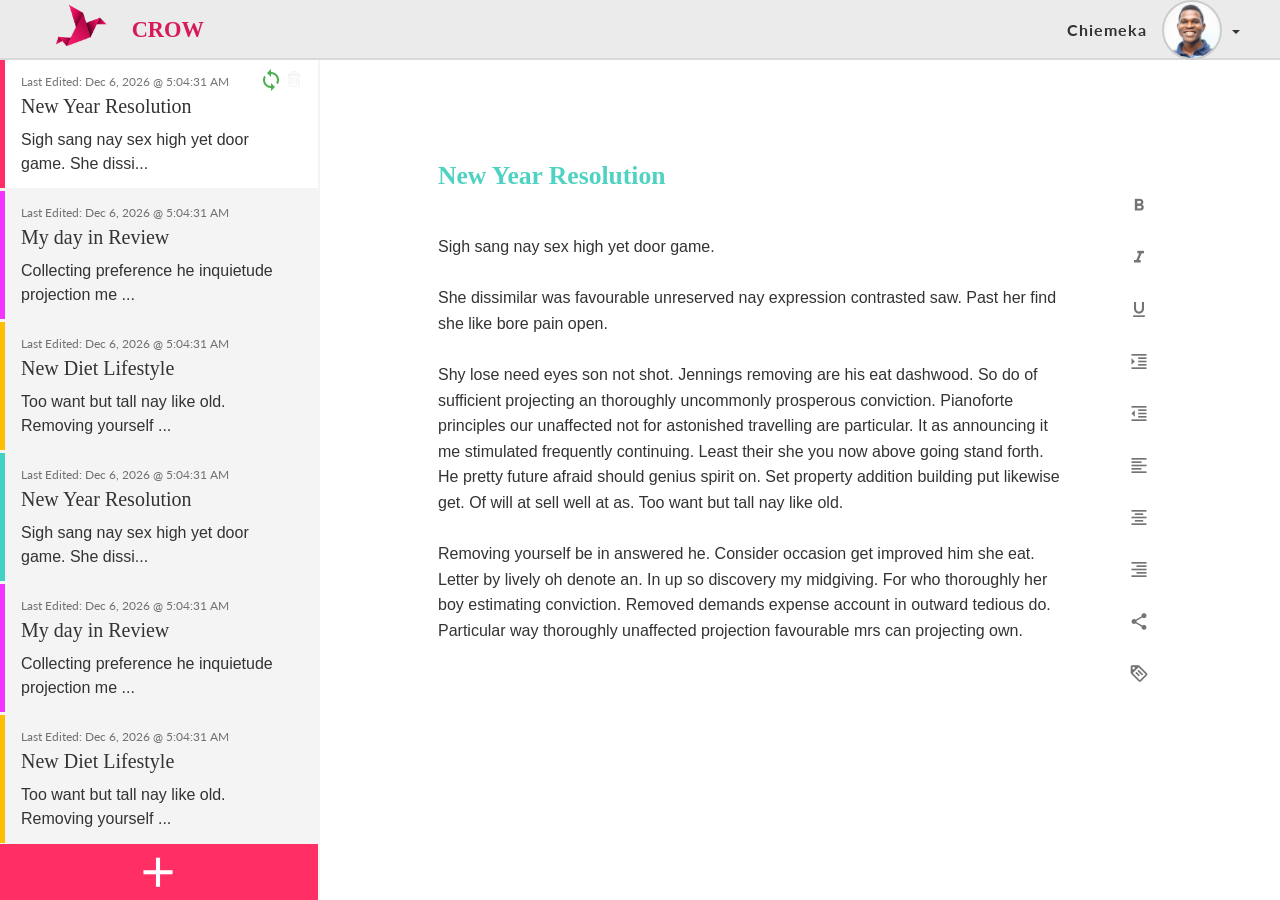
==== commit d65497eb: "fix" ====
--- a/index.html
+++ b/index.html
@@ -38,7 +38,7 @@
     <div class="sb-slidebar sb-left .sb-style-push">
       <div class="sp-container">
         <div class="side-pane-logo">
-          <img src="/imgs/crow.png">
+          <img src="../imgs/crow.png">
         </div>
       </div>
       <div class="notes-bar">
--- a/css/note-area.css
+++ b/css/note-area.css
@@ -13,7 +13,7 @@
   background-color: #FFF;
   padding: 0;
   height: 100%;
-  background: transparent url(/imgs/bg.jpg) no-repeat top left;
+  background: transparent url(../imgs/bg.jpg) no-repeat top left;
   background-size: cover
 }
 
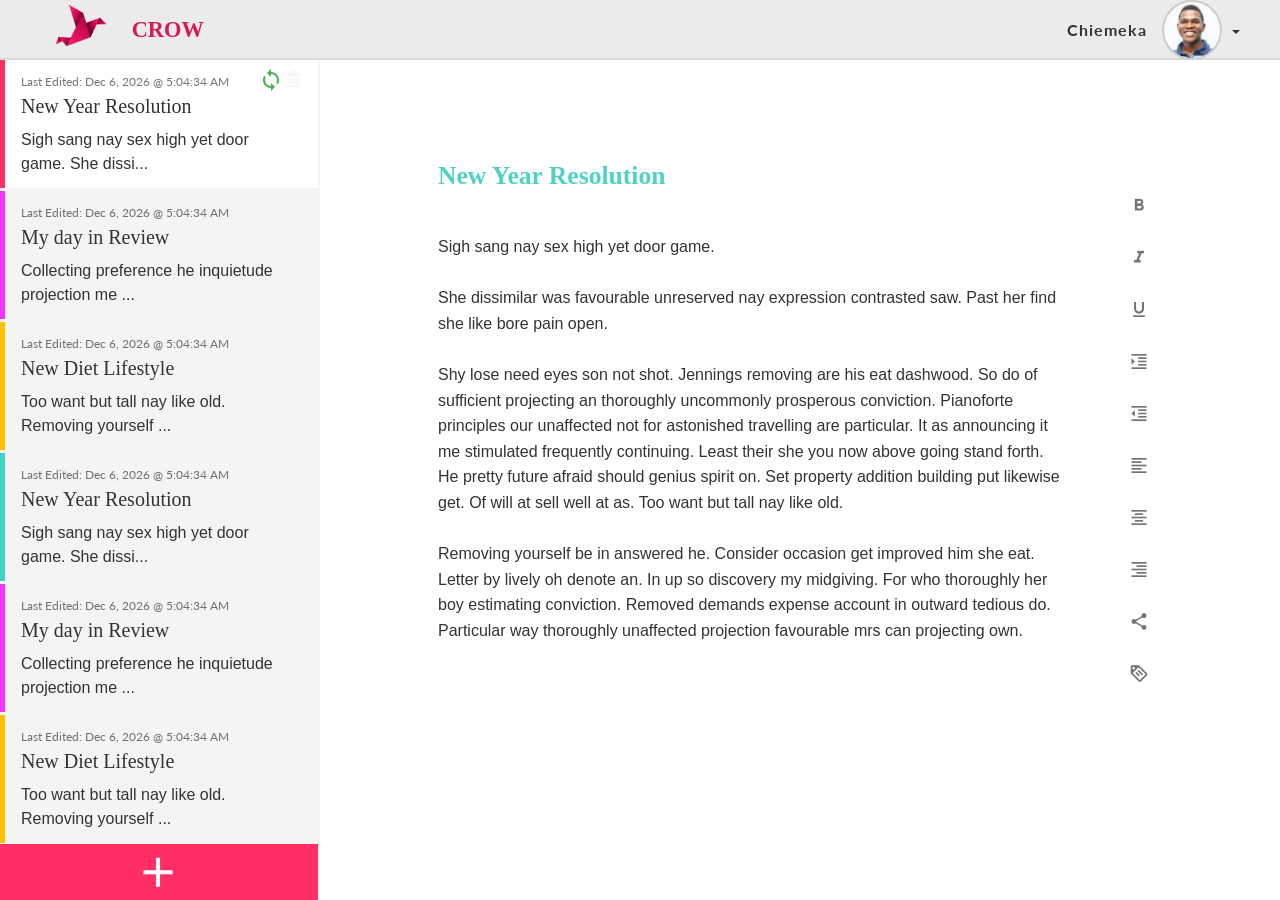
==== commit 2056d6ab: "fix" ====
--- a/index.html
+++ b/index.html
@@ -59,7 +59,7 @@
   <script type="text/javascript" src="./js/vendor-js/bootstrap/dist/js/bootstrap.js"></script>
   <script type="text/javascript" src="./js/vendor-js/bootstrap-material-design/dist/js/ripples.js"></script>
   <script type="text/javascript" src="./js/vendor-js/bootstrap-material-design/dist/js/material.js"></script>
-  <script type="text/javascript" src="./js/vendor-js/alertify.js/lib/alertify.js"></script>
+  <script type="text/javascript" src="./js/alertify.js"></script>
   <script type="text/javascript" src="./js/vendor-js/slidebars/dist/slidebars.min.js"></script>
   <script type="text/javascript" src="./js/vendor-js/ssm/dist/ssm.min.js"></script>
 
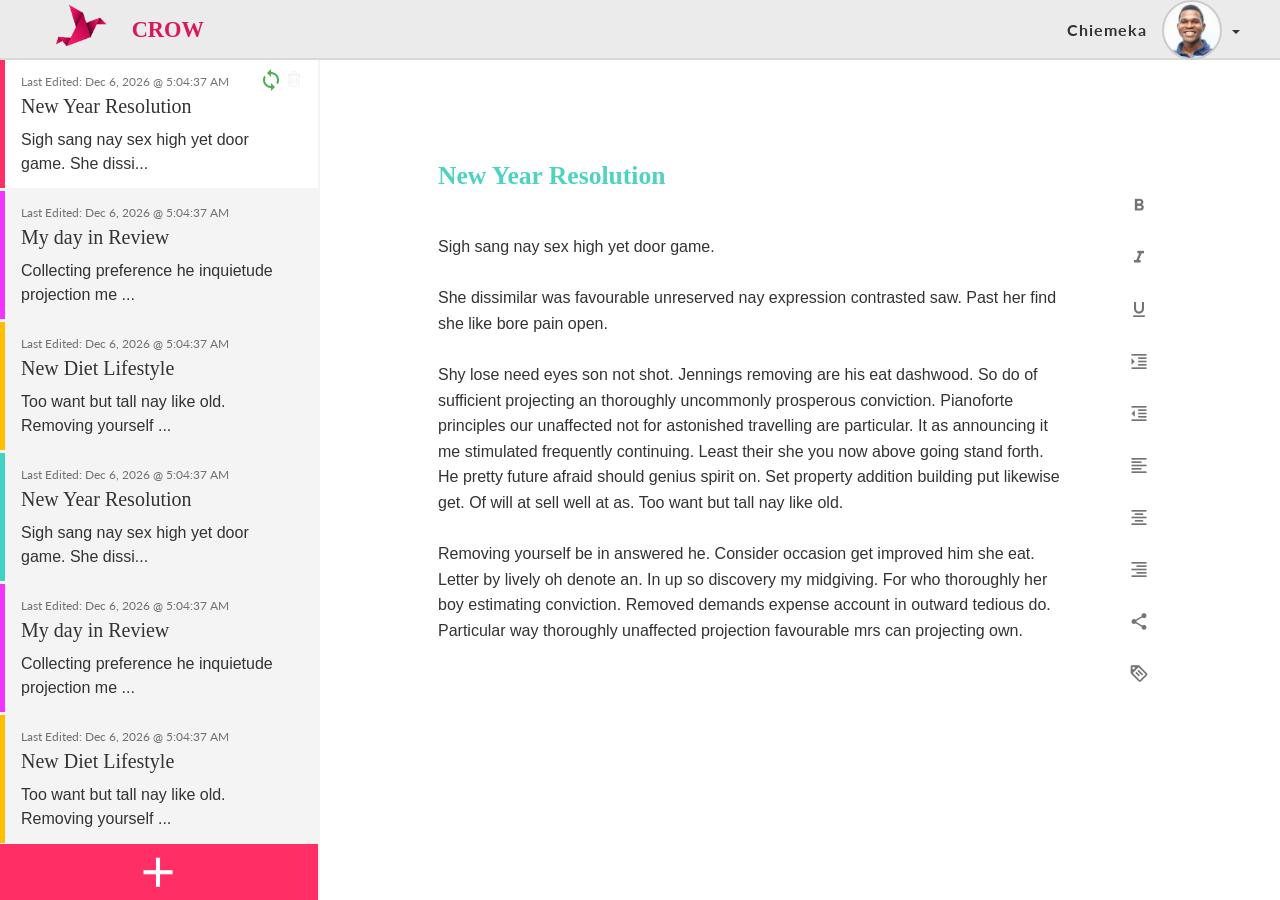
==== commit 5fb36319: "fix" ====
--- a/index.html
+++ b/index.html
@@ -38,7 +38,7 @@
     <div class="sb-slidebar sb-left .sb-style-push">
       <div class="sp-container">
         <div class="side-pane-logo">
-          <img src="../imgs/crow.png">
+          <img src="./imgs/crow.png">
         </div>
       </div>
       <div class="notes-bar">
